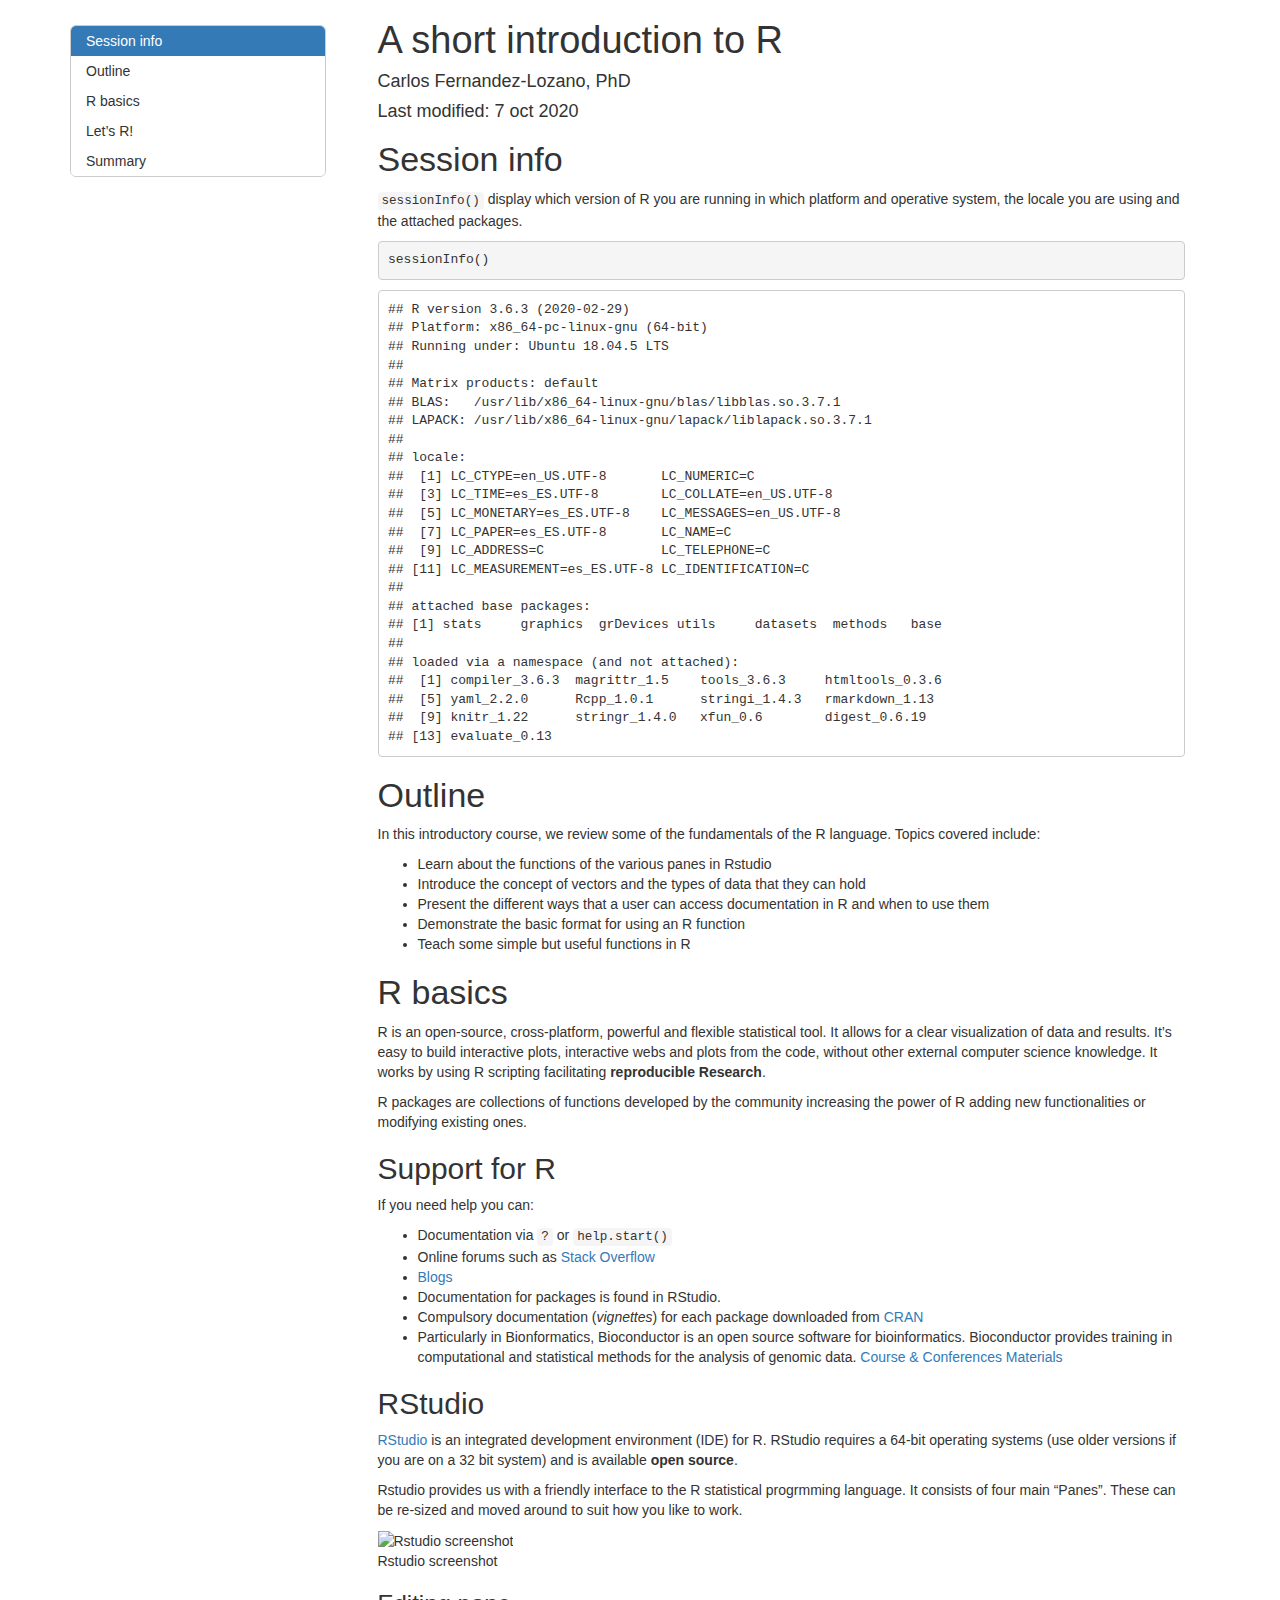
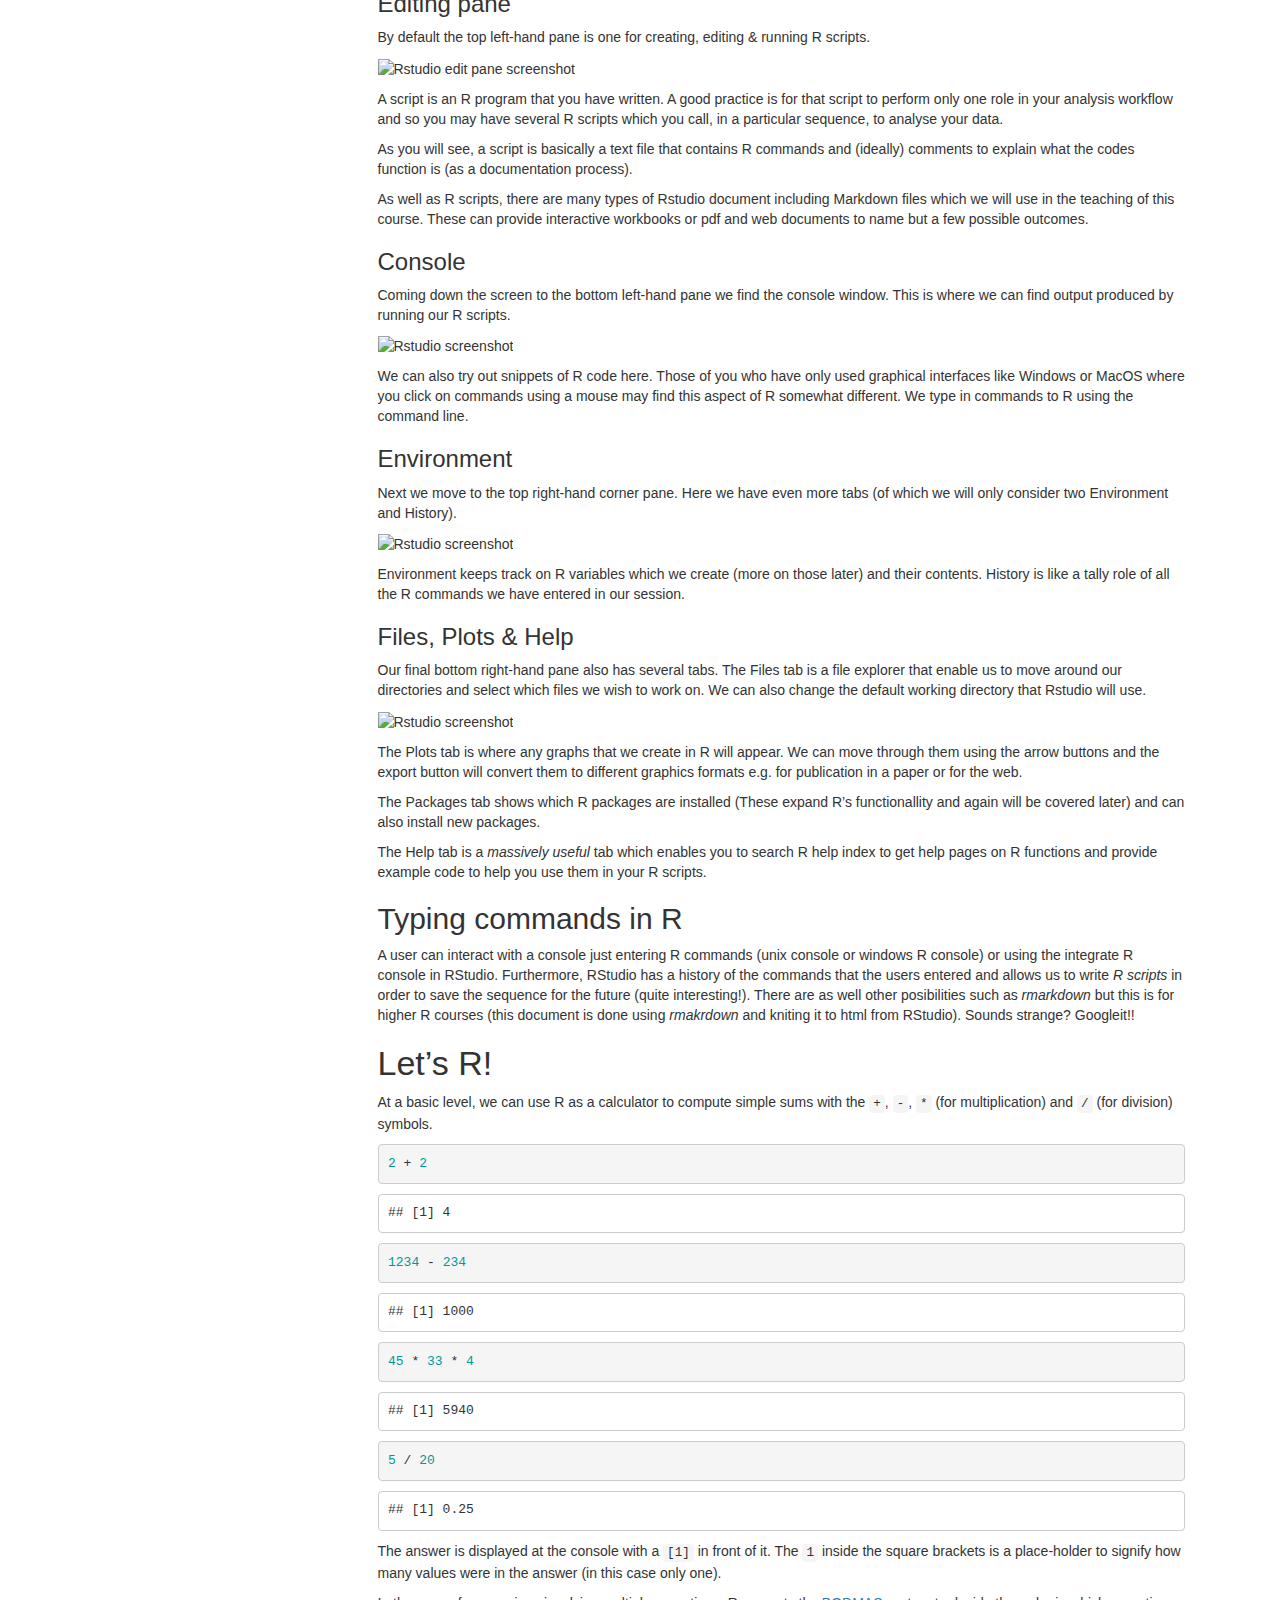
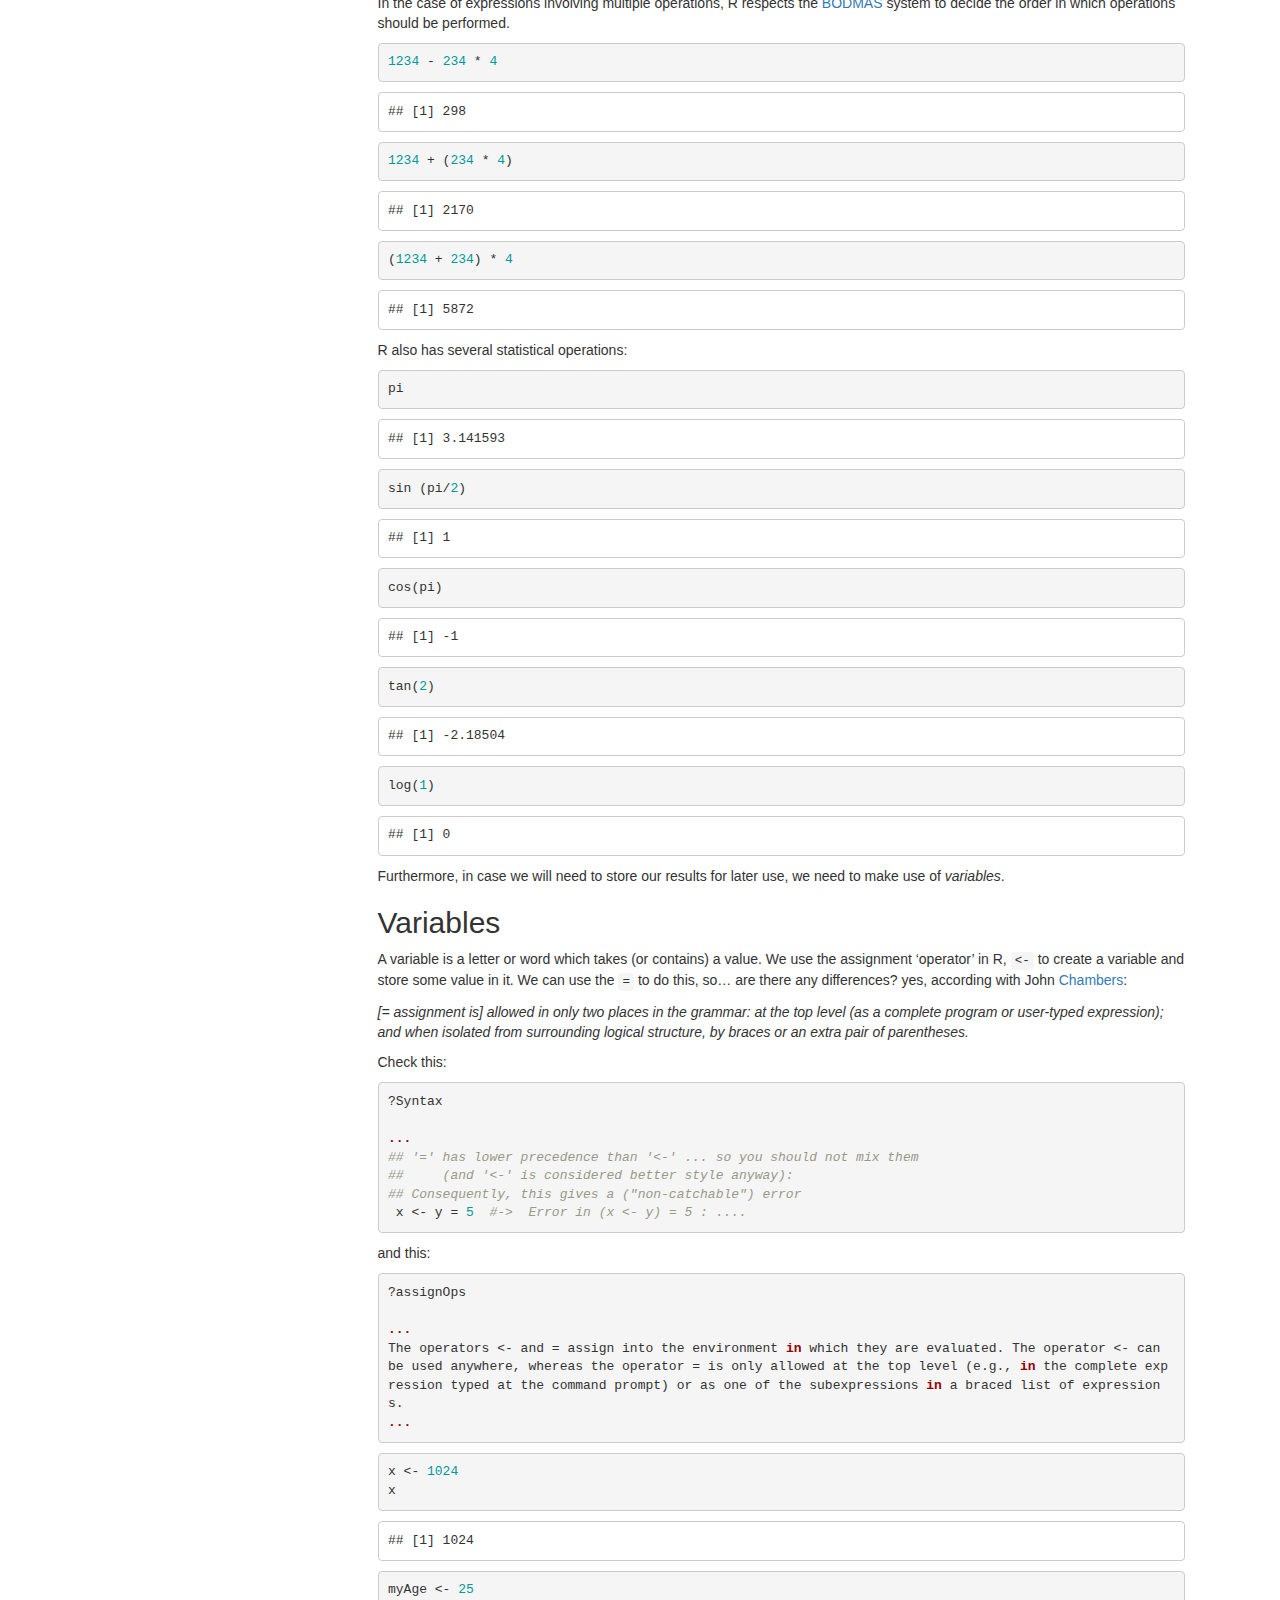
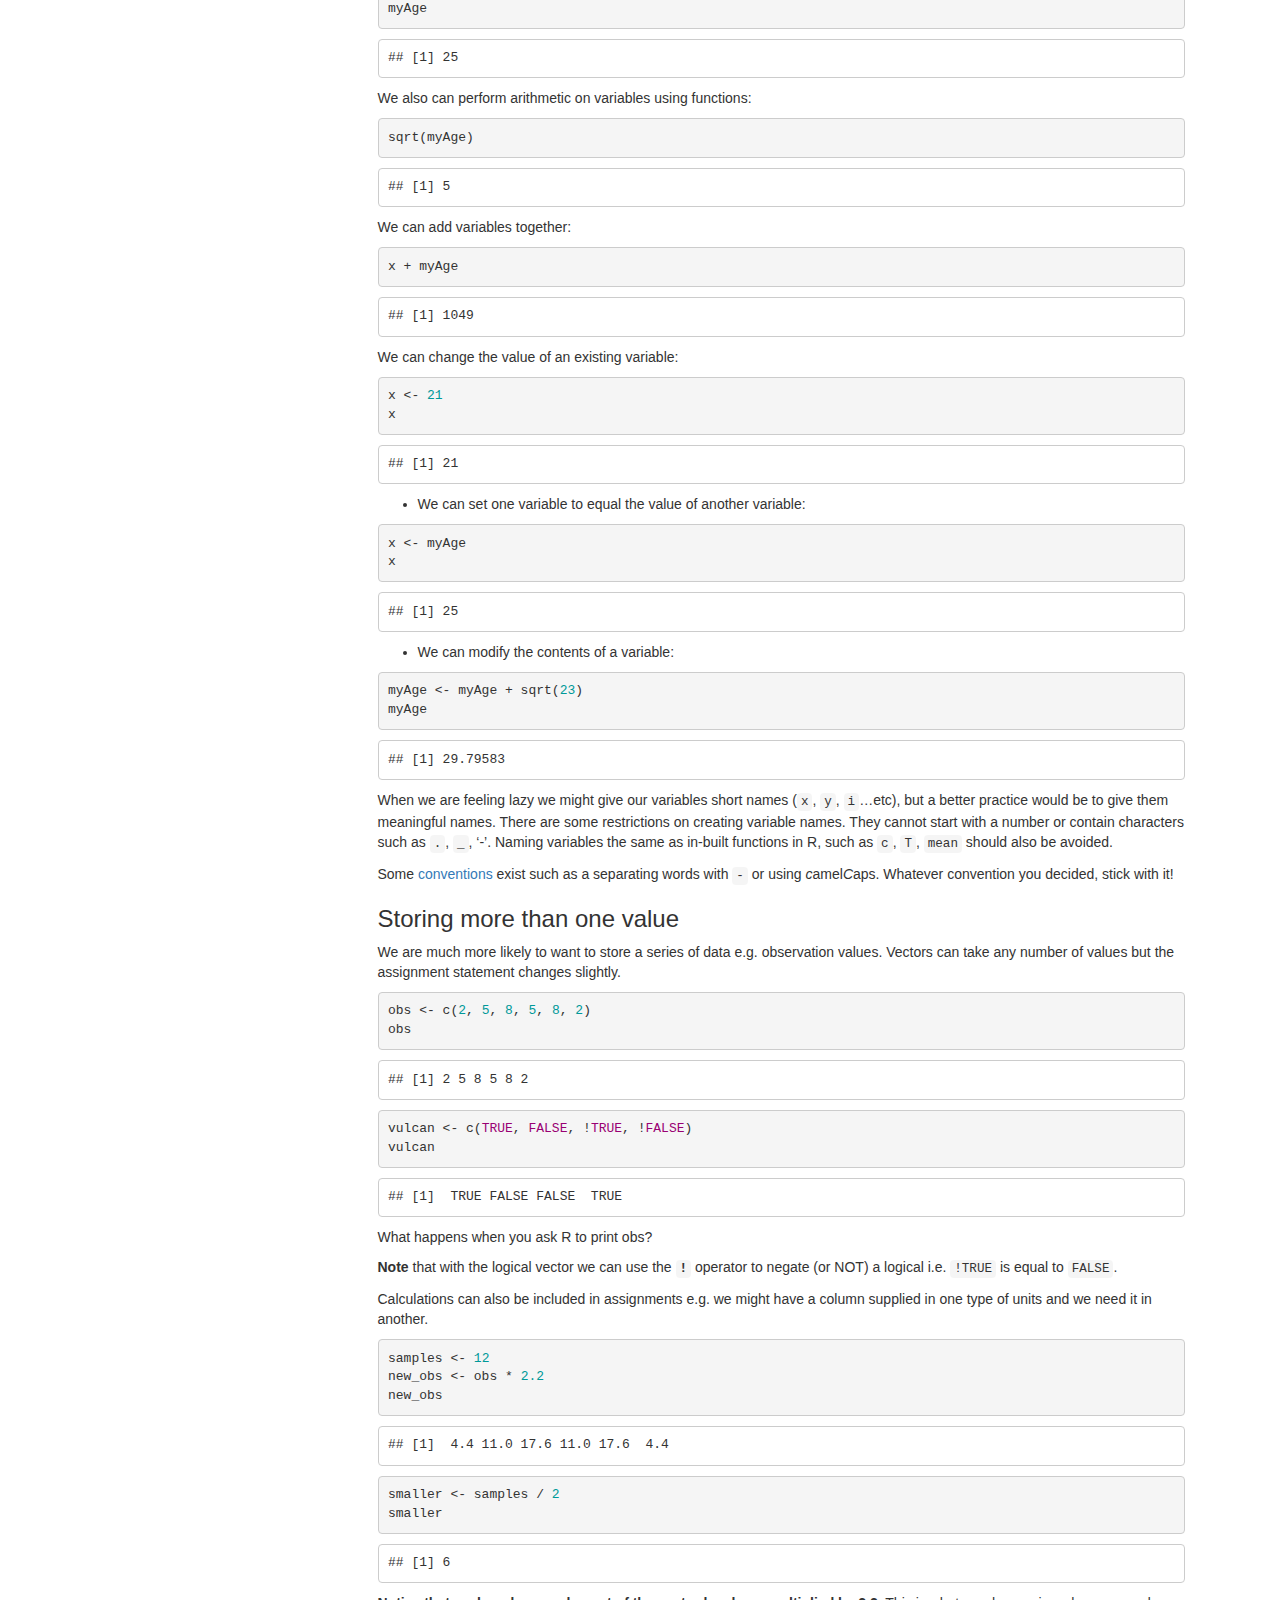
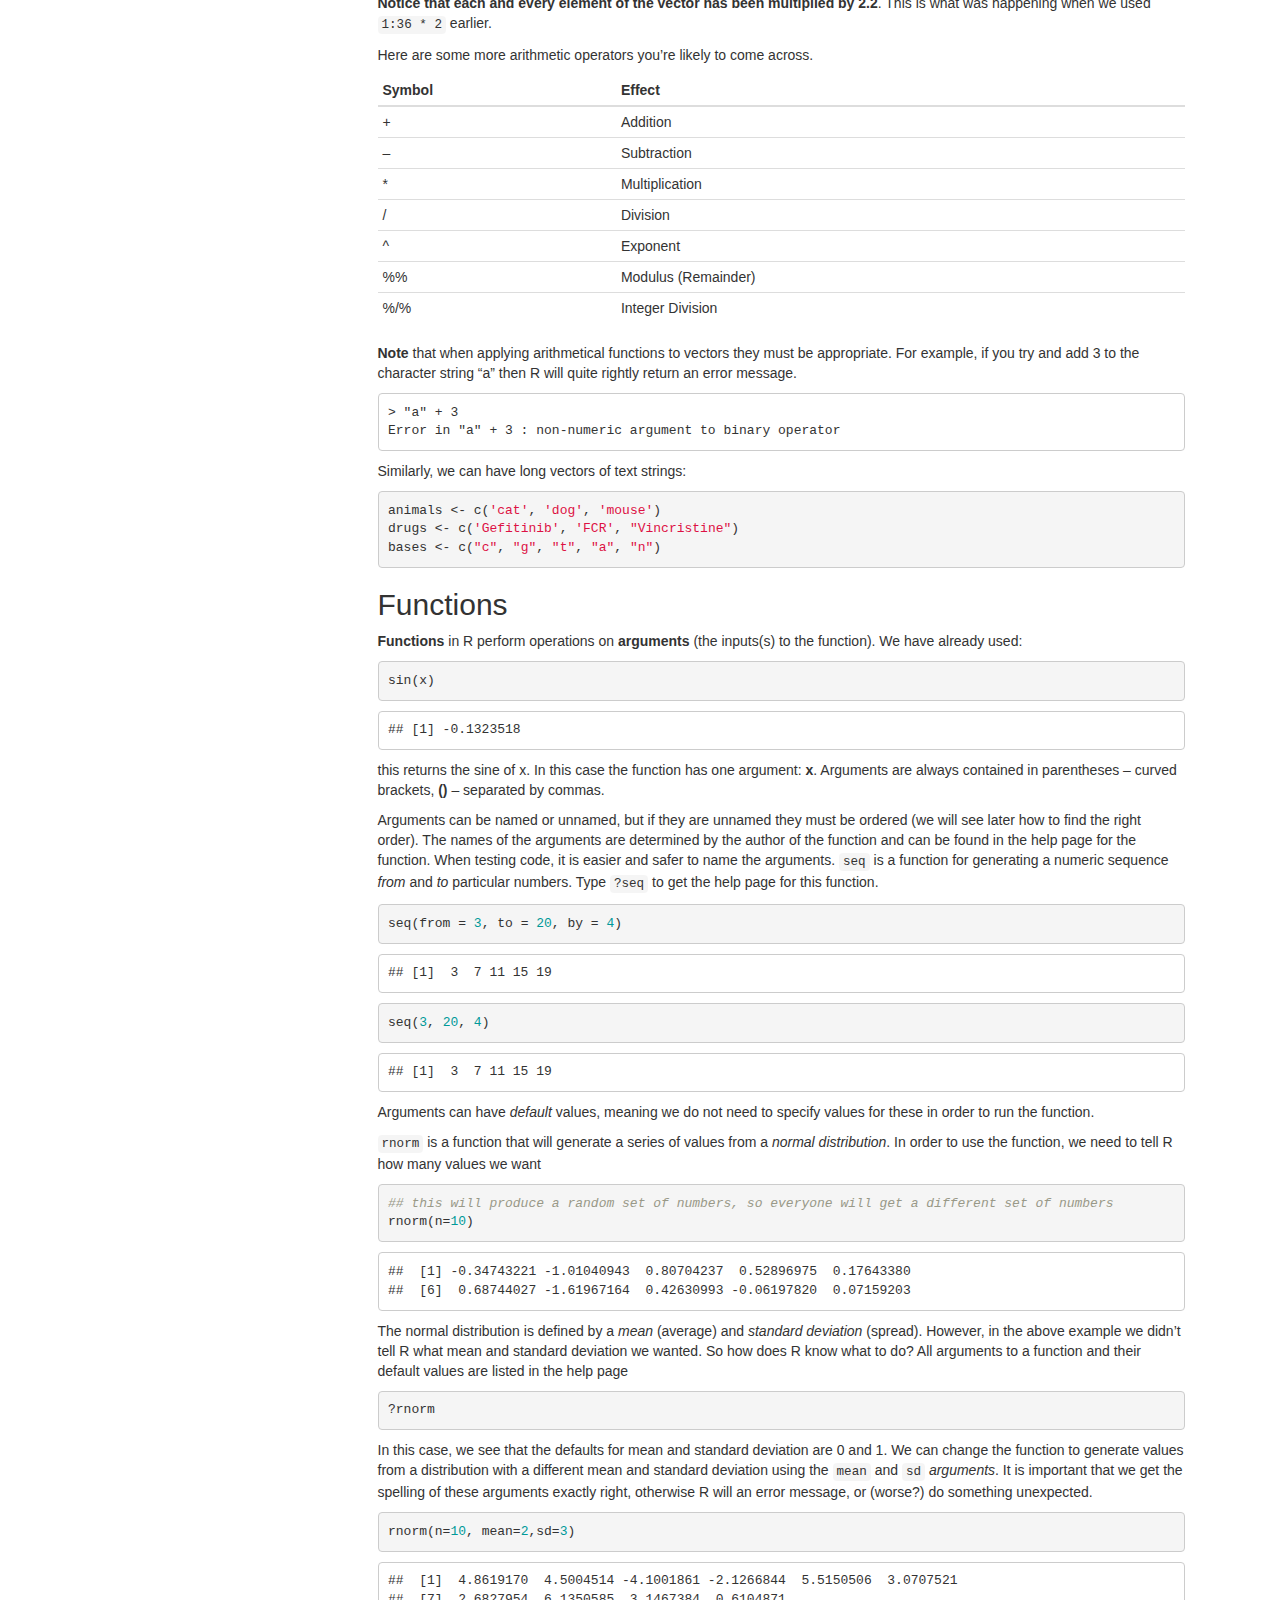
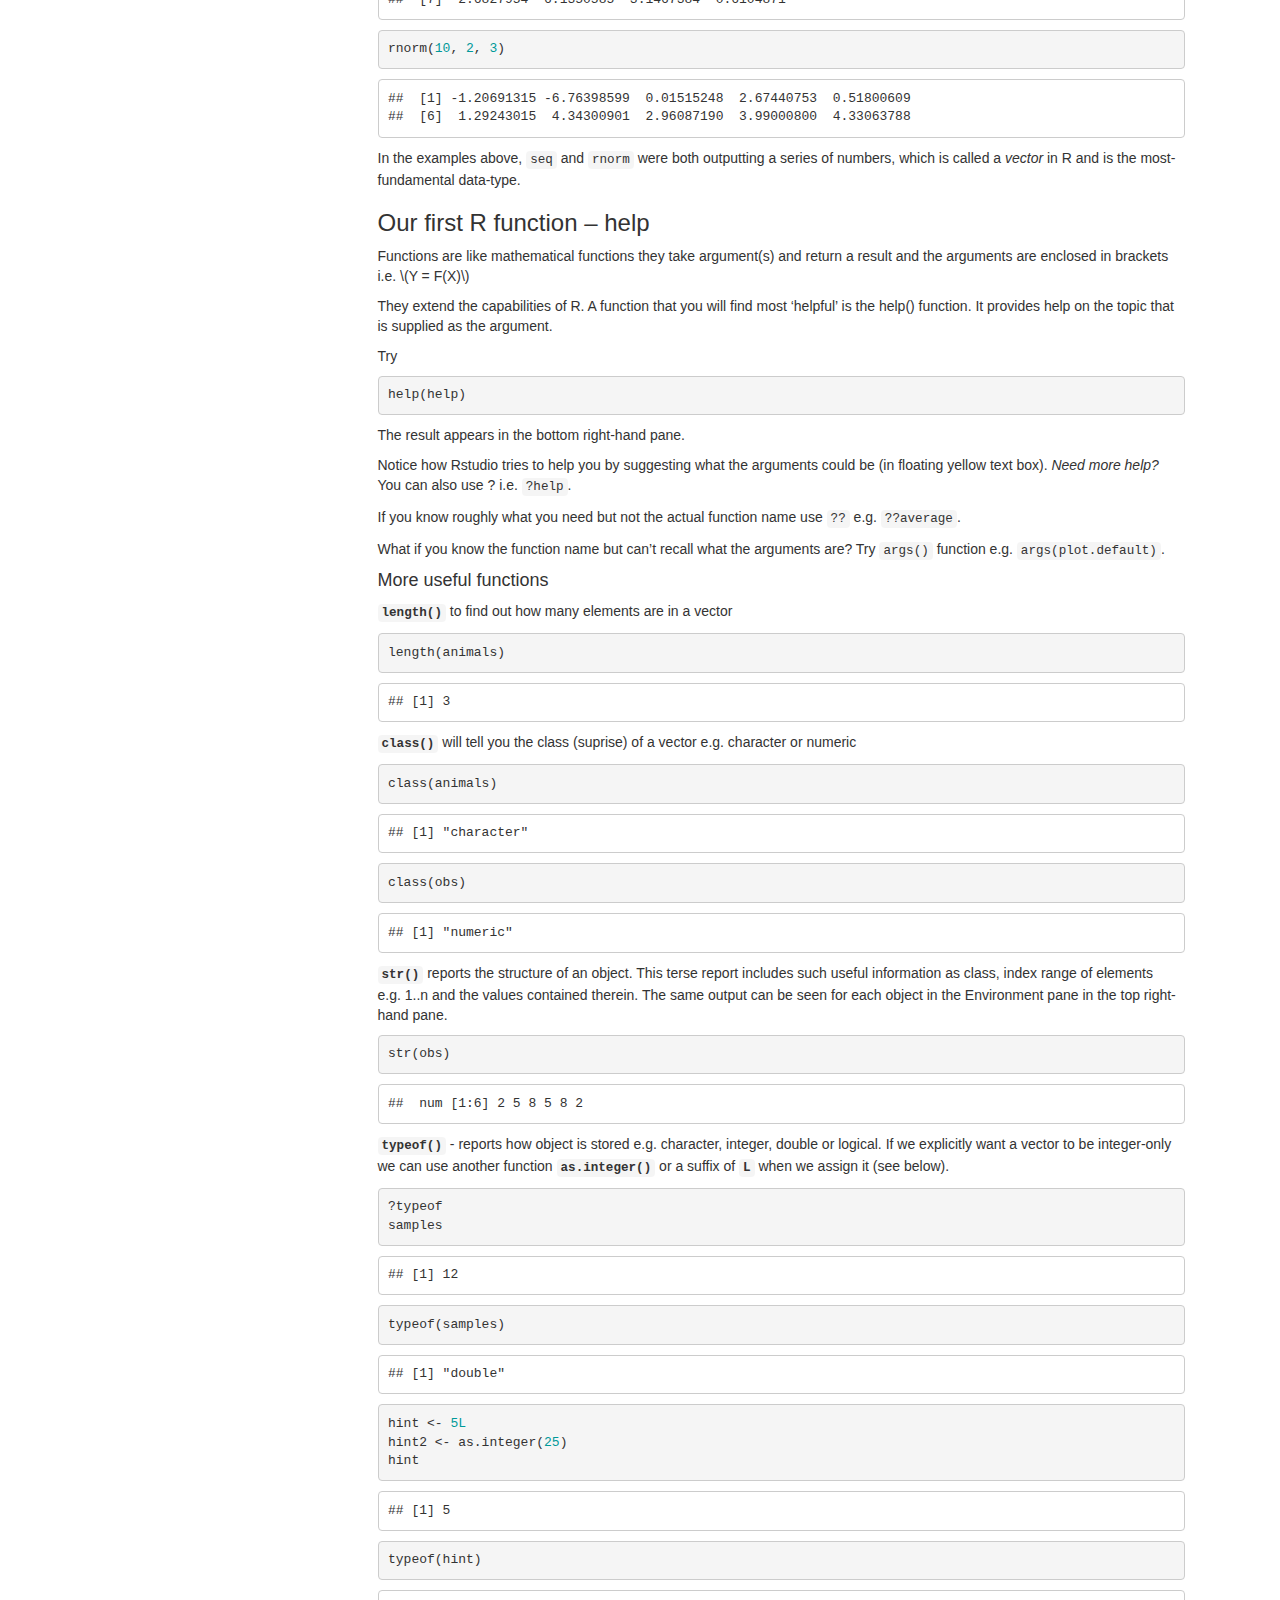
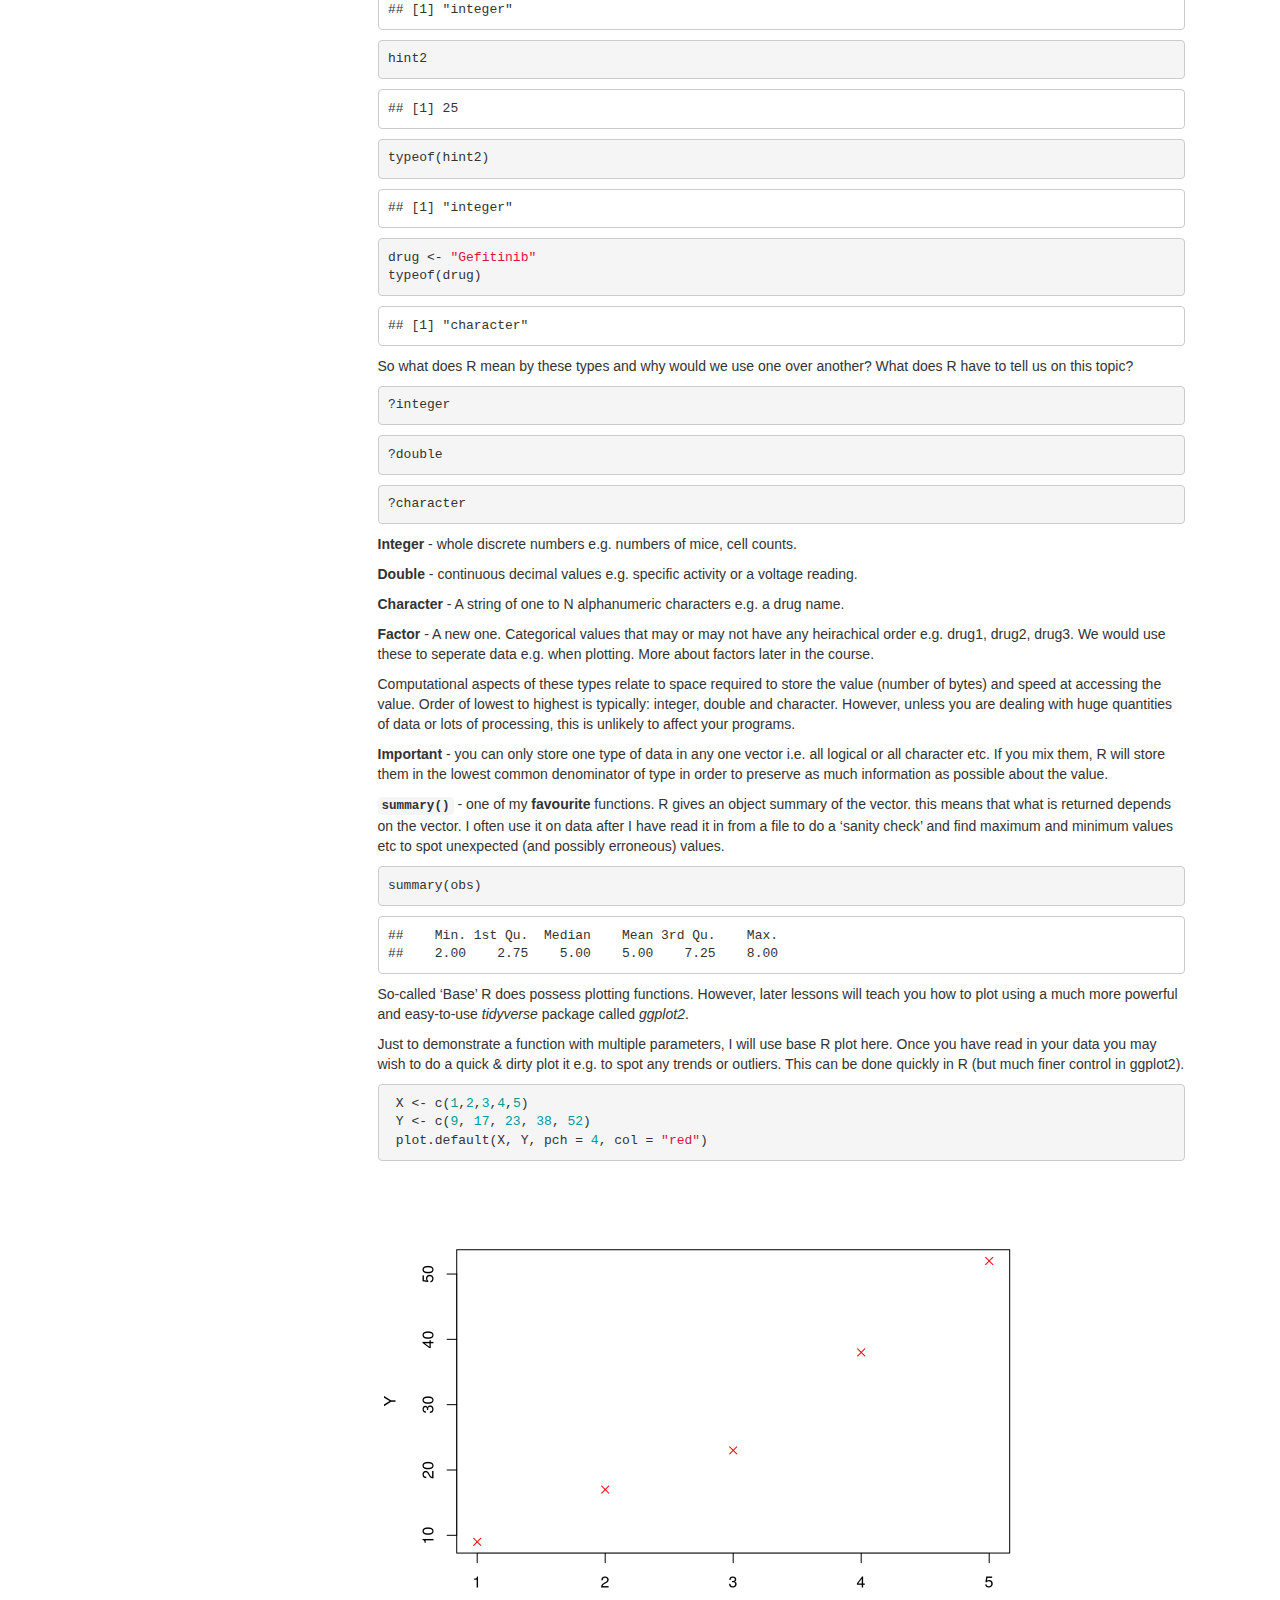
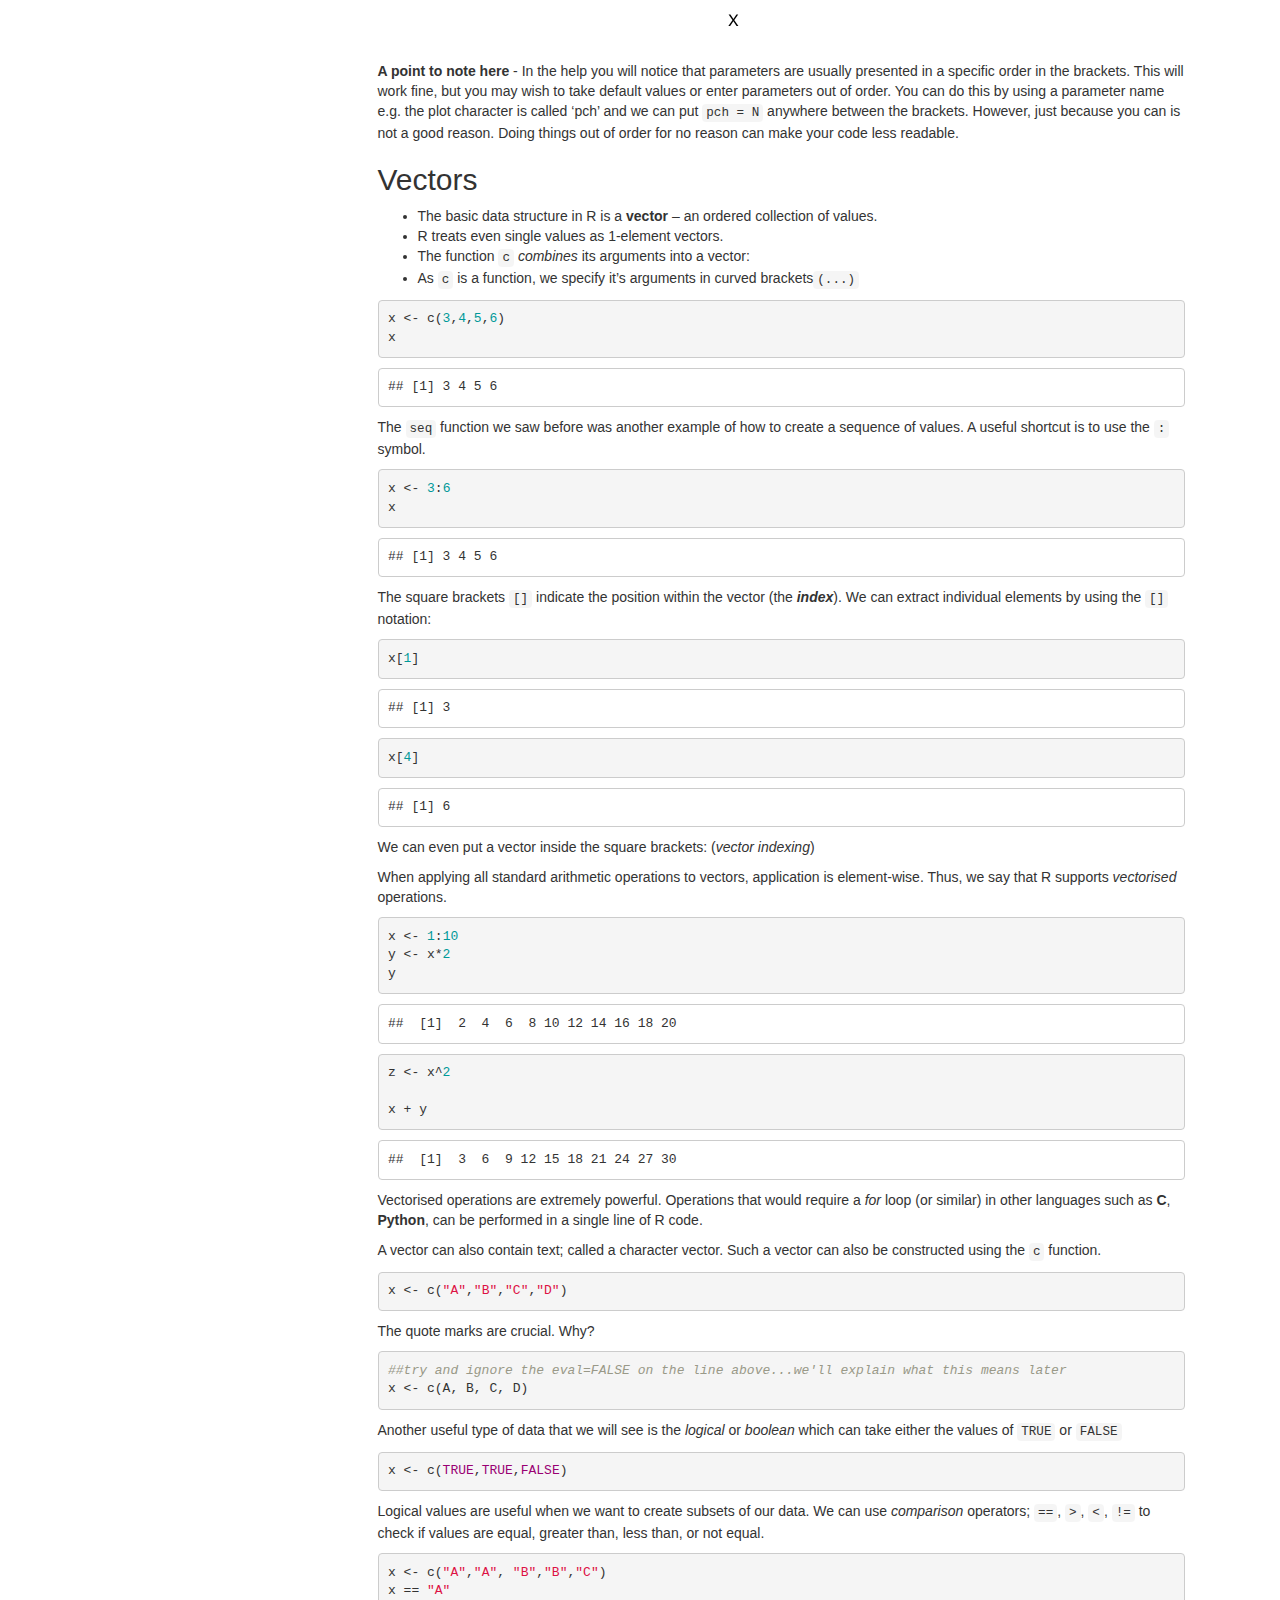
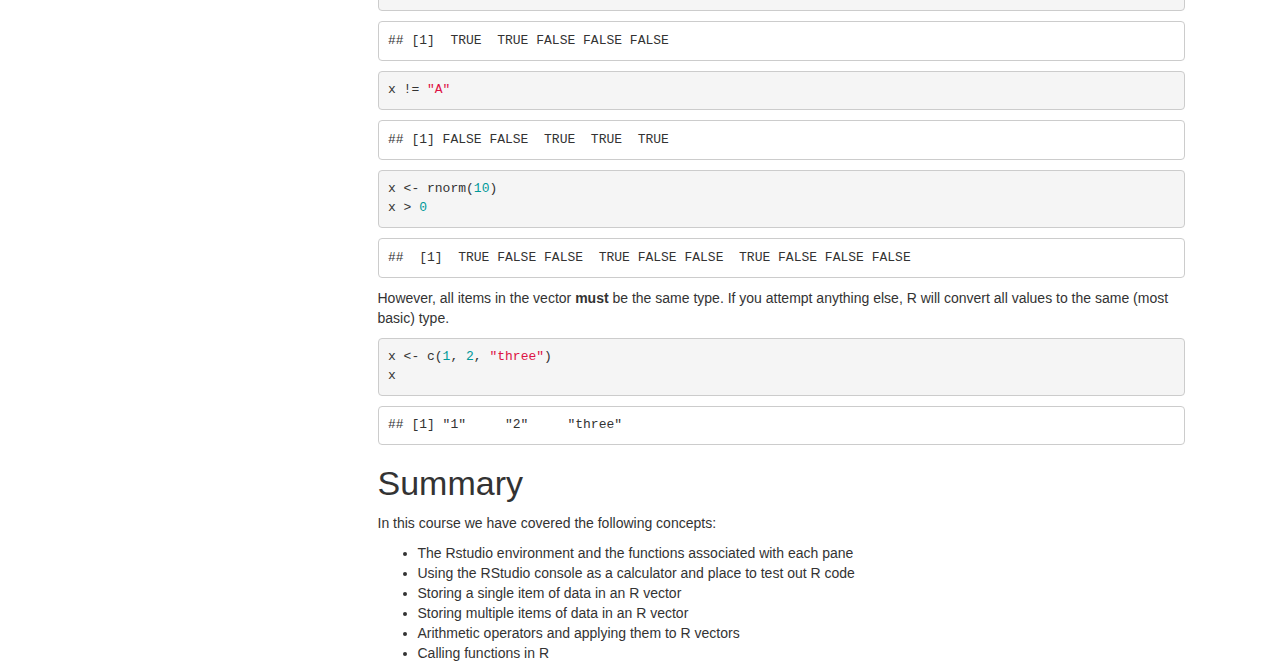
==== introduction-to-r.html @ 9d63bcaa "added images" ====
<!DOCTYPE html>

<html xmlns="http://www.w3.org/1999/xhtml">

<head>

<meta charset="utf-8" />
<meta http-equiv="Content-Type" content="text/html; charset=utf-8" />
<meta name="generator" content="pandoc" />


<meta name="author" content="Carlos Fernandez-Lozano, PhD" />


<title>A short introduction to R</title>

<script src="[data-uri]"></script>
<meta name="viewport" content="width=device-width, initial-scale=1" />
<link href="data:text/css;charset=utf-8,html%7Bfont%2Dfamily%3Asans%2Dserif%3B%2Dwebkit%2Dtext%2Dsize%2Dadjust%3A100%25%3B%2Dms%2Dtext%2Dsize%2Dadjust%3A100%25%7Dbody%7Bmargin%3A0%7Darticle%2Caside%2Cdetails%2Cfigcaption%2Cfigure%2Cfooter%2Cheader%2Chgroup%2Cmain%2Cmenu%2Cnav%2Csection%2Csummary%7Bdisplay%3Ablock%7Daudio%2Ccanvas%2Cprogress%2Cvideo%7Bdisplay%3Ainline%2Dblock%3Bvertical%2Dalign%3Abaseline%7Daudio%3Anot%28%5Bcontrols%5D%29%7Bdisplay%3Anone%3Bheight%3A0%7D%5Bhidden%5D%2Ctemplate%7Bdisplay%3Anone%7Da%7Bbackground%2Dcolor%3Atransparent%7Da%3Aactive%2Ca%3Ahover%7Boutline%3A0%7Dabbr%5Btitle%5D%7Bborder%2Dbottom%3A1px%20dotted%7Db%2Cstrong%7Bfont%2Dweight%3A700%7Ddfn%7Bfont%2Dstyle%3Aitalic%7Dh1%7Bmargin%3A%2E67em%200%3Bfont%2Dsize%3A2em%7Dmark%7Bcolor%3A%23000%3Bbackground%3A%23ff0%7Dsmall%7Bfont%2Dsize%3A80%25%7Dsub%2Csup%7Bposition%3Arelative%3Bfont%2Dsize%3A75%25%3Bline%2Dheight%3A0%3Bvertical%2Dalign%3Abaseline%7Dsup%7Btop%3A%2D%2E5em%7Dsub%7Bbottom%3A%2D%2E25em%7Dimg%7Bborder%3A0%7Dsvg%3Anot%28%3Aroot%29%7Boverflow%3Ahidden%7Dfigure%7Bmargin%3A1em%2040px%7Dhr%7Bheight%3A0%3B%2Dwebkit%2Dbox%2Dsizing%3Acontent%2Dbox%3B%2Dmoz%2Dbox%2Dsizing%3Acontent%2Dbox%3Bbox%2Dsizing%3Acontent%2Dbox%7Dpre%7Boverflow%3Aauto%7Dcode%2Ckbd%2Cpre%2Csamp%7Bfont%2Dfamily%3Amonospace%2Cmonospace%3Bfont%2Dsize%3A1em%7Dbutton%2Cinput%2Coptgroup%2Cselect%2Ctextarea%7Bmargin%3A0%3Bfont%3Ainherit%3Bcolor%3Ainherit%7Dbutton%7Boverflow%3Avisible%7Dbutton%2Cselect%7Btext%2Dtransform%3Anone%7Dbutton%2Chtml%20input%5Btype%3Dbutton%5D%2Cinput%5Btype%3Dreset%5D%2Cinput%5Btype%3Dsubmit%5D%7B%2Dwebkit%2Dappearance%3Abutton%3Bcursor%3Apointer%7Dbutton%5Bdisabled%5D%2Chtml%20input%5Bdisabled%5D%7Bcursor%3Adefault%7Dbutton%3A%3A%2Dmoz%2Dfocus%2Dinner%2Cinput%3A%3A%2Dmoz%2Dfocus%2Dinner%7Bpadding%3A0%3Bborder%3A0%7Dinput%7Bline%2Dheight%3Anormal%7Dinput%5Btype%3Dcheckbox%5D%2Cinput%5Btype%3Dradio%5D%7B%2Dwebkit%2Dbox%2Dsizing%3Aborder%2Dbox%3B%2Dmoz%2Dbox%2Dsizing%3Aborder%2Dbox%3Bbox%2Dsizing%3Aborder%2Dbox%3Bpadding%3A0%7Dinput%5Btype%3Dnumber%5D%3A%3A%2Dwebkit%2Dinner%2Dspin%2Dbutton%2Cinput%5Btype%3Dnumber%5D%3A%3A%2Dwebkit%2Douter%2Dspin%2Dbutton%7Bheight%3Aauto%7Dinput%5Btype%3Dsearch%5D%7B%2Dwebkit%2Dbox%2Dsizing%3Acontent%2Dbox%3B%2Dmoz%2Dbox%2Dsizing%3Acontent%2Dbox%3Bbox%2Dsizing%3Acontent%2Dbox%3B%2Dwebkit%2Dappearance%3Atextfield%7Dinput%5Btype%3Dsearch%5D%3A%3A%2Dwebkit%2Dsearch%2Dcancel%2Dbutton%2Cinput%5Btype%3Dsearch%5D%3A%3A%2Dwebkit%2Dsearch%2Ddecoration%7B%2Dwebkit%2Dappearance%3Anone%7Dfieldset%7Bpadding%3A%2E35em%20%2E625em%20%2E75em%3Bmargin%3A0%202px%3Bborder%3A1px%20solid%20silver%7Dlegend%7Bpadding%3A0%3Bborder%3A0%7Dtextarea%7Boverflow%3Aauto%7Doptgroup%7Bfont%2Dweight%3A700%7Dtable%7Bborder%2Dspacing%3A0%3Bborder%2Dcollapse%3Acollapse%7Dtd%2Cth%7Bpadding%3A0%7D%40media%20print%7B%2A%2C%3Aafter%2C%3Abefore%7Bcolor%3A%23000%21important%3Btext%2Dshadow%3Anone%21important%3Bbackground%3A0%200%21important%3B%2Dwebkit%2Dbox%2Dshadow%3Anone%21important%3Bbox%2Dshadow%3Anone%21important%7Da%2Ca%3Avisited%7Btext%2Ddecoration%3Aunderline%7Da%5Bhref%5D%3Aafter%7Bcontent%3A%22%20%28%22%20attr%28href%29%20%22%29%22%7Dabbr%5Btitle%5D%3Aafter%7Bcontent%3A%22%20%28%22%20attr%28title%29%20%22%29%22%7Da%5Bhref%5E%3D%22javascript%3A%22%5D%3Aafter%2Ca%5Bhref%5E%3D%22%23%22%5D%3Aafter%7Bcontent%3A%22%22%7Dblockquote%2Cpre%7Bborder%3A1px%20solid%20%23999%3Bpage%2Dbreak%2Dinside%3Aavoid%7Dthead%7Bdisplay%3Atable%2Dheader%2Dgroup%7Dimg%2Ctr%7Bpage%2Dbreak%2Dinside%3Aavoid%7Dimg%7Bmax%2Dwidth%3A100%25%21important%7Dh2%2Ch3%2Cp%7Borphans%3A3%3Bwidows%3A3%7Dh2%2Ch3%7Bpage%2Dbreak%2Dafter%3Aavoid%7D%2Enavbar%7Bdisplay%3Anone%7D%2Ebtn%3E%2Ecaret%2C%2Edropup%3E%2Ebtn%3E%2Ecaret%7Bborder%2Dtop%2Dcolor%3A%23000%21important%7D%2Elabel%7Bborder%3A1px%20solid%20%23000%7D%2Etable%7Bborder%2Dcollapse%3Acollapse%21important%7D%2Etable%20td%2C%2Etable%20th%7Bbackground%2Dcolor%3A%23fff%21important%7D%2Etable%2Dbordered%20td%2C%2Etable%2Dbordered%20th%7Bborder%3A1px%20solid%20%23ddd%21important%7D%7D%40font%2Dface%7Bfont%2Dfamily%3A%27Glyphicons%20Halflings%27%3Bsrc%3Aurl%28data%3Aapplication%2Fvnd%2Ems%2Dfontobject%3Bbase64%2Cn04AAEFNAAACAAIABAAAAAAABQAAAAAAAAABAJABAAAEAExQAAAAAAAAAAIAAAAAAAAAAAEAAAAAAAAAJxJ%[base64]%2FSEdmjKHUbyow8ATBE40IvWA3vTu8LiABDQ%2BpexwUMcm1SMnNryctQSiI1K5ZnbOlXKmnVV5YvRe6RnNMFNCOs1KNVpn6yZhCJkRtVRNzEufeIq7HgSrcx4S8h%2Fv4vnrrKc6oCNxmSk2uKlZQHBii6iKFoH0746ThvkO1kJHlxjrkxs%2BLWORaDQBEtiYJIR5IB9Bi1UyL4Rmr0BNigNkMzlKQmnofBHviqVzUxwdMb3NdCn69hy%2BpRYVKGVS%2F1tnsqv4LL7wCCPZZAZPT4aCShHjHJVNuXbmMrY5LeQaGnvAkXlVrJgKRAUdFjrWEah9XebPeQMj7KS7DIBAFt8ycgC5PLGUOHSE3ErGZCiViNLL5ZARfywnCoZaKQCu6NuFX42AEeKtKUGnr%2FCm2Cy8tpFhBPMW5Fxi4Qm4TkDWh4IWFDClhU2hRWosUWqcKLlgyXB%2BlSHaWaHiWlBAR8SeSgSPCQxdVQgzUixWKSTrIQEbU94viDctkvX%2BVSjJuUmV8L4CXShI11esnp0pjWNZIyxKHS4wVQ2ime1P4RnhvGw0aDN1OLAXGERsB7buFpFGGBAre4QEQR0HOIO5oYH305G%2BKspT%2FFupEGGafCCwxSe6ZUa%2B073rXHnNdVXE6eWvibUS27XtRzkH838mYLMBmYysZTM0EM3A1fbpCBYFccN1B%2FEnCYu%2FTgCGmr7bMh8GfYL%2BBfcLvB0gRagC09w9elfldaIy%2FhNCBLRgBgtCC7jAF63wLSMAfbfAlEggYU0bUA7ACCJmTDpEmJtI78w4%2FBO7dN7JR7J7ZvbYaUbaILSQsRBiF3HGk5fEg6p9unwLvn98r%2BvnsV%2B372uf1xBLq4qU%2F45fTuqaAP%2BpssmCCCTF0mhEow8ZXZOS8D7Q85JsxZ%2BAzok7B7O%2Ff6J8AzYBySZQB%2FQHYUSA%2BEeQhEWiS6AIQzgcsDiER4MjgMBAWDV4AgQ3g1eBgIdweCQmCjJEMkJ%2BPKRWyFHHmg1Wi%2F6xzUgA0LREoKJChwnQa9B%2B5RQZRB3IlBlkAnxyQNaANwHMowzlYSMCBgnbpzvqpl0iTJNCQidDI9ZrSYNIRBhHtUa5YHMHxyGEik9hDE0AKj72AbTCaxtHPUaKZdAZSnQTyjGqGLsmBStCejApUhg4uBMU6mATujEl%2BKdDPbI6Ag4vLr%2BhjY6lbjBeoLKnZl0UZgRX8gTySOeynZVz1wOq7e1hFGYIq%2BMhrGxDLak0PrwYzSXtcuyhXEhwOYofiW%2BEcI%2Fjw8P6IY6ed%2BetAbuqKp5QIapT77LnAe505lMuqL79a0ut4rWexzFttsOsLDy7zvtQzcq3U1qabe7tB0wHWVXji%2BzDbo8x8HyIRUbXnwUcklFv51fvTymiV%2BMXLSmGH9d9%2BaXpD5X6lao41anWGig7IwIdnoBY2ht%2FpO9mClLo4NdXHAsefqWUKlXJkbqPOFhMoR4aiA1BXqhRNbB2Xwi%2B7u%2FjpAoOpKJ0UX24EsrzMfHXViakCNcKjBxuQX8BO0ZqjJ3xXzf%2B61t2VXOSgJ8xu65QKgtN6FibPmPYsXbJRHHqbgATcSZxBqGiDiU4NNNsYBsKD0MIP%2FOfKnlk%2FLkaid%[base64]%2FgFtuW0wR4cgd%2BZKesSV7QkNE2kw6AV4hoIuC02LGmTomyf8PiO6CZzOTLTPQ%2BHW06H%2Btx%2BbQ8LmDYg1pTFrp2oJXgkZTyeRJZM0C8aE2LpFrNVDuhARsN543%2FFV6klQ6Tv1OoZGXLv0igKrl%2FCmJxRmX7JJbJ998VSIPQRyDBICzl4JJlYHbdql30NvYcOuZ7a10uWRrgoieOdgIm4rlq6vNOQBuqESLbXG5lzdJGHw2m0sDYmODXbYGTfSTGRKpssTO95fothJCjUGQgEL4yKoGAF%2F0SrpUDNn8CBgBcSDQByAeNkCXp4S4Ro2Xh4OeaGRgR66PVOsU8bc6TR5%[base64]%2F1SgRCJ1dk4UdBT7OoyuNgLs0oCd8RnrEIb6QdMxT2QjD4zMrJkfgx5aDMcA4orsTtKCqWb%2FVeyceqa5OGSmB28YwH4rFbkQaLoUN8OQQYnD3w2eXpI4ScQfbCUZiJ4yMOIKLyyTc7BQ4uXUw6Ee6%2FxM%2B4Y67ngNBknxIPwuppgIhFcwJyr6EIj%2BLzNj%2FmfR2vhhRlx0BILZoAYruF0caWQ7YxO66UmeguDREAFHYuC7HJviRgVO6ruJH59h%2FC%2FPkgSle8xNzZJULLWq9JMDTE2fjGE146a1Us6PZDGYle6ldWRqn%2FpdpgHKNGrGIdkRK%2BKPETT9nKT6kLyDI8xd9A1FgWmXWRAIHwZ37WyZHOVyCadJEmMVz0MadMjDrPho%2BEIochkVC2xgGiwwsQ6DMv2P7UXqT4x7CdcYGId2BJQQa85EQKmCmwcRejQ9Bm4oATENFPkxPXILHpMPUyWTI5rjNOsIlmEeMbcOCEqInpXACYQ9DDxmFo9vcmsDblcMtg4tqBerNngkIKaFJmrQAPnq1dEzsMXcwjcHdfdCibcAxxA%2Bq%2Fj9m3LM%2FO7WJka4tSidVCjsvo2lQ%2F2ewyoYyXwAYyr2PlRoR5MpgVmSUIrM3PQxXPbgjBOaDQFIyFMJvx3Pc5RSYj12ySVF9fwFPQu2e2KWVoL9q3Ayv3IzpGHUdvdPdrNUdicjsTQ2ISy7QU3DrEytIjvbzJnAkmANXjAFERA0MUoPF3%2F5KFmW14bBNOhwircYgMqoDpUMcDtCmBE82QM2YtdjVLB4kBuKho%2FbcwQdeboqfQartuU3CsCf%2BcXkgYAqp%2F0Ee3RorAZt0AvvOCSI4JICIlGlsV0bsSid%2FNIEALAAzb6HAgyWHBps6xAOwkJIGcB82CxRQq4sJf3FzA70A%2BTRqcqjEMETCoez3mkPcpnoALs0ugJY8kQwrC%[base64]%2FWDHA60cYFaI%2FPjpzquUqdaYGcIq%2BmLez3WLFFCtNBN2QJcrlcoELgiPku5R5dSlJFaCEqEZle1AQzAKC%2B1SotMcBNyQUFuRHRF6OlimSBgjZeTBCwLyc6A%2BP%2FoFRchXTz5ADknYJHxzrJ5pGuIKRQISU6WyKTBBjD8WozmVYWIsto1AS5rxzKlvJu4E%2FvwOiKxRtCWsDM%2BeTHUrmwrCK5BIfMzGkD%2B0Fk5LzBs0jMYXktNDblB06LMNJ09U8pzSLmo14MS0OMjcdrZ31pyQqxJJpRImlSvfYAK8inkYU52QY2FPEVsjoWewpwhRp5yAuNpkqhdb7ku9Seefl2D0B8SMTFD90xi4CSOwwZy9IKkpMtI3FmFUg3%2FkFutpQGNc3pCR7gvC4sgwbupDu3DyEN%2BW6YGLNM21jpB49irxy9BSlHrVDlnihGKHwPrbVFtc%2Bh1rVQKZduxIyojccZIIcOCmhEnC7UkY68WXKQgLi2JCDQkQWJRQuk60hZp0D3rtCTINSeY9Ej2kIKYfGxwOs4j9qMM7fYZiipzgcf7TamnehqdhsiMiCawXnz4xAbyCkLAx5EGbo3Ax1u3dUIKnTxIaxwQTHehPl3V491H0%2BbC5zgpGz7Io%2BmjdhKlPJ01EeMpM7UsRJMi1nGjmJg35i6bQBAAxjO%2FENJubU2mg3ONySEoWklCwdABETcs7ck3jgiuU9pcKKpbgn%2B3YlzV1FzIkB6pmEDOSSyDfPPlQskznctFji0kpgZjW5RZe6x9kYT4KJcXg0bNiCyif%2BpZACCyRMmYsfiKmN9tSO65F0R2OO6ytlEhY5Sj6uRKfFxw0ijJaAx%2Fk3QgnAFSq27%2F2i4GEBA%2BUvTJKK%2F9eISNvG46Em5RZfjTYLdeD8kdXHyrwId%2FDQZUaMCY4gGbke2C8vfjgV%2FY9kkRQOJIn%2FxM9INZSpiBnqX0Q9GlQPpPKAyO5y%2BW5NMPSRdBCUlmuxl40ZfMCnf2Cp044uI9WLFtCi4YVxKjuRCOBWIb4XbIsGdbo4qtMQnNOQz4XDSui7W%2FN6l54qOynCqD3DpWQ%2BmpD7C40D8BZEWGJX3tlAaZBMj1yjvDYKwCJBa201u6nBKE5UE%2B7QSEhCwrXfbRZylAaAkplhBWX50dumrElePyNMRYUrC99UmcSSNgImhFhDI4BXjMtiqkgizUGCrZ8iwFxU6fQ8GEHCFdLewwxYWxgScAYMdMLmcZR6b7rZl95eQVDGVoUKcRMM1ixXQtXNkBETZkVVPg8LoSrdetHzkuM7DjZRHP02tCxA1fmkXKF3VzfN1pc1cv%2F8lbTIkkYpqKM9VOhp65ktYk%2BQ46myFWBapDfyWUCnsnI00QTBQmuFjMZTcd0V2NQ768Fhpby04k2IzNR1wKabuGJqYWwSly6ocMFGTeeI%2BejsWDYgEvr66QgqdcIbFYDNgsm0x9UHY6SCd5%2B7tpsLpKdvhahIDyYmEJQCqMqtCF6UlrE5GXRmbu%[base64]%2FiOmsLtHSWNUWEGk9hScMPShasUA1AcHOtRZlqMeQ0OzYS9vQvYUjOLrzP07BUAFikcJNMi7gIxEw4pL1G54TcmmmoAQ5s7TGWErJZ2Io4yQ0ljRYhL8H5e62oDtLF8aDpnIvZ5R3GWJyAugdiiJW9hQAVTsnCBHhwu7rkBlBX6r3b7ejEY0k5GGeyKv66v%2B6dg7mcJTrWHbtMywbedYqCQ0FPwoytmSWsL8WTtChZCKKzEF7vP6De4x2BJkkniMgSdWhbeBSLtJZR9CTHetK1xb34AYIJ37OegYIoPVbXgJ%2FqDQK%2BbfCtxQRVKQu77WzOoM6SGL7MaZwCGJVk46aImai9fmam%2BWpHG%2B0BtQPWUgZ7RIAlPq6lkECUhZQ2gqWkMYKcYMYaIc4gYCDFHYa2d1nzp3%2BJ1eCBay8IYZ0wQRKGAqvCuZ%2FUgbQPyllosq%2BXtfKIZOzmeJqRazpmmoP%2F76YfkjzV2NlXTDSBYB04SVlNQsFTbGPk1t%2FI4Jktu0XSgifO2ozFOiwd%2F0SssJDn0dn4xqk4GDTTKX73%2FwQyBLdqgJ%2BWx6AQaba3BA9CKEzjtQYIfAsiYamapq80LAamYjinlKXUkxdpIDk0puXUEYzSalfRibAeDAKpNiqQ0FTwoxuGYzRnisyTotdVTclis1LHRQCy%2FqqL8oUaQzWRxilq5Mi0IJGtMY02cGLD69vGjkj3p6pGePKI8bkBv5evq8SjjyU04vJR2cQXQwSJyoinDsUJHCQ50jrFTT7yRdbdYQMB3MYCb6uBzJ9ewhXYPAIZSXfeEQBZZ3GPN3Nbhh%2FwkvAJLXnQMdi5NYYZ5GHE400GS5rXkOZSQsdZgIbzRnF9ueLnsfQ47wHAsirITnTlkCcuWWIUhJSbpM3wWhXNHvt2xUsKKMpdBSbJnBMcihkoDqAd1Zml%2FR4yrzow1Q2A5G%2Bkzo%2FRhRxQS2lCSDRV8LlYLBOOoo1bF4jwJAwKMK1tWLHlu9i0j4Ig8qVm6wE1DxXwAwQwsaBWUg2pOOol2dHxyt6npwJEdLDDVYyRc2D0HbcbLUJQj8gPevQBUBOUHXPrsAPBERICpnYESeu2OHotpXQxRGlCCtLdIsu23MhZVEoJg8Qumj%2FUMMc34IBqTKLDTp76WzL%2FdMjCxK7MjhiGjeYAC%2Fkj%2FjY%2FRde7hpSM1xChrog6yZ7OWTuD56xBJnGFE%2BpT2ElSyCnJcwVzCjkqeNLfMEJqKW0G7OFIp0G%2B9mh50I9o8k1tpCY0xYqFNIALgIfc2me4n1bmJnRZ89oepgLPT0NTMLNZsvSCZAc3TXaNB07vail36%2FdBySis4m9%2FDR8izaLJW6bWCkVgm5T%2Bius3ZXq4xI%2BGnbveLbdRwF2mNtsrE0JjYc1AXknCOrLSu7Te%2Fr4dPYMCl5qtiHNTn%2BTPbh1jCBHH%2BdMJNhwNgs3nT%2BOhQoQ0vYif56BMG6WowAcHR3DjQolxLzyVekHj00PBAaW7IIAF1EF%2BuRIWyXjQMAs2chdpaKPNaB%2BkSezYt0%2BCA04sOg5vx8Fr7Ofa9sUv87h7SLAUFSzbetCCZ9pmyLt6l6%2FTzoA1%2FZBG9bIUVHLAbi%2FkdBFgYGyGwRQGBpkqCEg2ah9UD6EedEcEL3j4y0BQQCiExEnocA3SZboh%2Bepgd3YsOkHskZwPuQ5OoyA0fTA5AXrHcUOQF%2BzkJHIA7PwCDk1gGVmGUZSSoPhNf%2BTklauz98QofOlCIQ%2FtCD4dosHYPqtPCXB3agggQQIqQJsSkB%2Bqn0rkQ1toJjON%2FOtCIB9RYv3PqRA4C4U68ZMlZn6BdgEvi2ziU%2BTQ6NIw3ej%2BAtDwMGEZk7e2IjxUWKdAxyaw9OCwSmeADTPPleyk6UhGDNXQb%2B%2BW6Uk4q6F7%2Frg6WVTo82IoCxSIsFDrav4EPHphD3u4hR53WKVvYZUwNCCeM4PMBWzK%2BEfIthZOkuAwPo5C5jgoZgn6dUdvx5rIDmd58cXXdKNfw3l%2BwM2UjgrDJeQHhbD7HW2QDoZMCujgIUkk5Fg8VCsdyjOtnGRx8wgKRPZN5dR0zPUyfGZFVihbFRniXZFOZGKPnEQzU3AnD1KfR6weHW2XS6KbPJxUkOTZsAB9vTVp3Le1F8q5l%2BDMcLiIq78jxAImD2pGFw0VHfRatScGlK6SMu8leTmhUSMy8Uhdd6xBiH3Gdman4tjQGLboJfqz6fL2WKHTmrfsKZRYX6BTDjDldKMosaSTLdQS7oDisJNqAUhw1PfTlnacCO8vl8706Km1FROgLDmudzxg%2BEWTiArtHgLsRrAXYWdB0NmToNCJdKm0KWycZQqb%2BMw76Qy29iQ5up%2FX7oyw8QZ75kP5F6iJAJz6KCmqxz8fEa%2FxnsMYcIO%2FvEkGRuMckhr4rIeLrKaXnmIzlNLxbFspOphkcnJdnz%2FChp%2FVlpj2P7jJQmQRwGnltkTV5dbF9fE3%2FfxoSqTROgq9wFUlbuYzYcasE0ouzBo%2BdDCDzxKAfhbAZYxQiHrLzV2iVexnDX%2FQnT1fsT%2Fxuhu1ui5qIytgbGmRoQkeQooO8eJNNZsf0iALur8QxZFH0nCMnjerYQqG1pIfjyVZWxhVRznmmfLG00BcBWJE6hzQWRyFknuJnXuk8A5FRDCulwrWASSNoBtR%2BCtGdkPwYN2o7DOw%2FVGlCZPusRBFXODQdUM5zeHDIVuAJBLqbO%2Ff9Qua%2BpDqEPk230Sob9lEZ8BHiCorjVghuI0lI4JDgHGRDD%2FprQ84B1pVGkIpVUAHCG%2Biz3Bn3qm2AVrYcYWhock4jso5%2BJ7HfHVj4WMIQdGctq3psBCVVzupQOEioBGA2Bk%2BUILT7%2BVoX5mdxxA5fS42gISQVi%2FHTzrgMxu0fY6hE1ocUwwbsbWcezrY2n6S8%2F6cxXkOH4prpmPuFoikTzY7T85C4T2XYlbxLglSv2uLCgFv8Quk%2FwdesUdWPeHYIH0R729JIisN9Apdd4eB10aqwXrPt%2BSu9mA8k8n1sjMwnfsfF2j3jMUzXepSHmZ%2FBfqXvzgUNQQWOXO8YEuFBh4QTYCkOAPxywpYu1VxiDyJmKVcmJPGWk%2Fgc3Pov02StyYDahwmzw3E1gYC9wkupyWfDqDSUMpCTH5e5N8B%2F%2FlHiMuIkTNw4USHrJU67bjXGqNav6PBuQSoqTxc8avHoGmvqNtXzIaoyMIQIiiUHIM64cXieouplhNYln7qgc4wBVAYR104kO%2BCvKqsg4yIUlFNThVUAKZxZt1XA34h3TCUUiXVkZ0w8Hh2R0Z5L0b4LZvPd%2Fp1gi%2F07h8qfwHrByuSxglc9cI4QIg2oqvC%2Fqm0i7tjPLTgDhoWTAKDO2ONW5oe%2B%2FeKB9vZB8K6C25yCZ9RFVMnb6NRdRjyVK57CHHSkJBfnM2%2Fj4ODUwRkqrtBBCrDsDpt8jhZdXoy%2F1BCqw3sSGhgGGy0a5Jw6BP%2FTExoCmNFYjZl248A0osgPyGEmRA%2BfAsqPVaNAfytu0vuQJ7rk3J4kTDTR2AlCHJ5cls26opZM4w3jMULh2YXKpcqGBtuleAlOZnaZGbD6DHzMd6i2oFeJ8z9XYmalg1Szd%2FocZDc1C7Y6vcALJz2lYnTXiWEr2wawtoR4g3jvWUU2Ngjd1cewtFzEvM1NiHZPeLlIXFbBPawxNgMwwAlyNSuGF3zizVeOoC9bag1qRAQKQE%2FEZBWC2J8mnXAN2aTBboZ7HewnObE8CwROudZHmUM5oZ%2FUgd%2FJZQK8lvAm43uDRAbyW8gZ%2BZGq0EVerVGUKUSm%2FIdn8AQHdR4m7bue88WBwft9mSCeMOt1ncBwziOmJYI2ZR7ewNMPiCugmSsE4EyQ%2BQATJG6qORMGd4snEzc6B4shPIo4G1T7PgSm8PY5eUkPdF8JZ0VBtadbHXoJgnEhZQaODPj2gpODKJY5Yp4DOsLBFxWbvXN755KWylJm%2BoOd4zEL9Hpubuy2gyyfxh8oEfFutnYWdfB8PdESLWYvSqbElP9qo3u6KTmkhoacDauMNNjj0oy40DFV7Ql0aZj77xfGl7TJNHnIwgqOkenruYYNo6h724%2BzUQ7%2BvkCpZB%2BpGA562hYQiDxHVWOq0oDQl%2FQsoiY%2BcuI7iWq%2FZIBtHcXJ7kks%2Bh2fCNUPA82BzjnqktNts%2BRLdk1VSu%2BtqEn7QZCCsvEqk6FkfiOYkrsw092J8jsfIuEKypNjLxrKA9kiA19mxBD2suxQKCzwXGws7kEJvlhUiV9tArLIdZW0IORcxEzdzKmjtFhsjKy%2F44XYXdI5noQoRcvjZ1RMPACRqYg2V1%2BOwOepcOknRLLFdYgTkT5UApt%2FJhLM3jeFYprZV%2BZow2g8fP%2BU68hkKFWJj2yBbKqsrp25xkZX1DAjUw52IMYWaOhab8Kp05VrdNftqwRrymWF4OQSjbdfzmRZirK8FMJELEgER2PHjEAN9pGfLhCUiTJFbd5LBkOBMaxLr%2FA1SY9dXFz4RjzoU9ExfJCmx%2FI9FKEGT3n2cmzl2X42L3Jh%2BAbQq6sA%2BSs1kitoa4TAYgKHaoybHUDJ51oETdeI%2F9ThSmjWGkyLi5QAGWhL0BG1UsTyRGRJOldKBrYJeB8ljLJHfATWTEQBXBDnQexOHTB%2BUn44zExFE4vLytcu5NwpWrUxO%2F0ZICUGM7hGABXym0V6ZvDST0E370St9MIWQOTWngeoQHUTdCJUP04spMBMS8LSker9cReVQkULFDIZDFPrhTzBl6sed9wcZQTbL%2BBDqMyaN3RJPh%2Fanbx%2BIv%2BqgQdAa3M9Z5JmvYlh4qop%2BHo1F1W5gbOE9YKLgAnWytXElU4G8GtW47lhgFE6gaSs%2Bgs37sFvi0PPVvA5dnCBgILTwoKd%2F%2BDoL9F6inlM7H4rOTzD79KJgKlZO%2FZgt22UsKhrAaXU5ZcLrAglTVKJEmNJvORGN1vqrcfSMizfpsgbIe9zno%2BgBoKVXgIL%2FVI8dB1O5o%2FR3Suez%2FgD7M781ShjKpIIORM%2FnxG%2BjjhhgPwsn2IoXsPGPqYHXA63zJ07M2GPEykQwJBYLK808qYxuIew4frk52nhCsnCYmXiR6CuapvE1IwRB4%2FQftDbEn%2BAucIr1oxrLabRj9q4ae0%2BfXkHnteAJwXRbVkR0mctVSwEbqhJiMSZUp9DNbEDMmjX22m3ABpkrPQQTP3S1sib5pD2VRKRd%2BeNAjLYyT0hGrdjWJZy24OYXRoWQAIhGBZRxuBFMjjZQhpgrWo8SiFYbojcHO8V5DyscJpLTHyx9Fimassyo5U6WNtquUMYgccaHY5amgR3PQzq3ToNM5ABnoB9kuxsebqmYZm0R9qxJbFXCQ1UPyFIbxoUraTJFDpCk0Wk9GaYJKz%2F6oHwEP0Q14lMtlddQsOAU9zlYdMVHiT7RQP3XCmWYDcHCGbVRHGnHuwzScA0BaSBOGkz3lM8CArjrBsyEoV6Ys4qgDK3ykQQPZ3hCRGNXQTNNXbEb6tDiTDLKOyMzRhCFT%2BmAUmiYbV3YQVqFVp9dorv%2BTsLeCykS2b5yyu8AV7IS9cxcL8z4Kfwp%2BxJyYLv1OsxQCZwTB4a8BZ%2F5EdxTBJthApqyfd9u3ifr%2FWILTqq5VqgwMT9SOxbSGWLQJUUWCVi4k9tho9nEsbUh7U6NUsLmkYFXOhZ0kmamaJLRNJzSj%2Fqn4Mso6zb6iLLBXoaZ6AqeWCjHQm2lztnejYYM2eubnpBdKVLORZhudH3JF1waBJKA9%2BW8EhMj3Kzf0L4vi4k6RoHh3Z5YgmSZmk6ns4fjScjAoL8GoOECgqgYEBYUGFVO4FUv4%2FYtowhEmTs0vrvlD%2FCrisnoBNDAcUi%2FteY7OctFlmARQzjOItrrlKuPO6E2Ox93L4O%2F4DcgV%2FdZ7qR3VBwVQxP1GCieA4RIpweYJ5FoYrHxqRBdJjnqbsikA2Ictbb8vE1GYIo9dacK0REgDX4smy6GAkxlH1yCGGsk%2BtgiDhNKuKu3yNrMdxafmKTF632F8Vx4BNK57GvlFisrkjN9WDAtjsWA0ENT2e2nETUb%2Fn7qwhvGnrHuf5bX6Vh%2Fn3xffU3PeHdR%2BFA92i6ufT3AlyAREoNDh6chiMWTvjKjHDeRhOa9YkOQRq1vQXEMppAQVwHCuIcV2g5rBn6GmZZpTR7vnSD6ZmhdSl176gqKTXu5E%2BYbfL0adwNtHP7dT7t7b46DVZIkzaRJOM%2BS6KcrzYVg%2BT3wSRFRQashjfU18NutrKa%2F7PXbtuJvpIjbgPeqd%2BpjmRw6YKpnANFSQcpzTZgpSNJ6J7uiagAbir%2F8tNXJ%2FOsOnRh6iuIexxrmkIneAgz8QoLmiaJ8sLQrELVK2yn3wOHp57BAZJhDZjTBzyoRAuuZ4eoxHruY1pSb7qq79cIeAdOwin4GdgMeIMHeG%2BFZWYaiUQQyC5b50zKjYw97dFjAeY2I4Bnl105Iku1y0lMA1ZHolLx19uZnRdILcXKlZGQx%2FGdEqSsMRU1BIrFqRcV1qQOOHyxOLXEGcbRtAEsuAC2V4K3p5mFJ22IDWaEkk9ttf5Izb2LkD1MnrSwztXmmD%2FQi%2FEmVEFBfiKGmftsPwVaIoZanlKndMZsIBOskFYpDOq3QUs9aSbAAtL5Dbokus2G4%2FasthNMK5UQKCOhU97oaOYNGsTah%2BjfCKsZnTRn5TbhFX8ghg8CBYt%2FBjeYYYUrtUZ5jVij%2Fop7V5SsbA4mYTOwZ46hqdpbB6Qvq3AS2HHNkC15pTDIcDNGsMPXaBidXYPHc6PJAkRh29Vx8KcgX46LoUQBhRM%2B3SW6Opll%2FwgxxsPgKJKzr5QCmwkUxNbeg6Wj34SUnEzOemSuvS2OetRCO8Tyy%2BQbSKVJcqkia%2BGvDefFwMOmgnD7h81TUtMn%2BmRpyJJ349HhAnoWFTejhpYTL9G8N2nVg1qkXBeoS9Nw2fB27t7trm7d%2FQK7Cr4uoCeOQ7%2F8JfKT77KiDzLImESHw%2F0wf73QeHu74hxv7uihi4fTX%2BXEwAyQG3264dwv17aJ5N335Vt9sdrAXhPOAv8JFvzqyYXwfx8WYJaef1gMl98JRFyl5Mv5Uo%2FoVH5ww5OzLFsiTPDns7fS6EURSSWd%2F92BxMYQ8sBaH%2Bj%2BwthQPdVgDGpTfi%2BJQIWMD8xKqULliRH01rTeyF8x8q%2FGBEEEBrAJMPf25UQwi0b8tmqRXY7kIvNkzrkvRWLnxoGYEJsz8u4oOyMp8cHyaybb1HdMCaLApUE%2B%2F7xLIZGP6H9xuSEXp1zLIdjk5nBaMuV%2FyTDRRP8Y2ww5RO6d2D94o%2B6ucWIqUAvgHIHXhZsmDhjVLczmZ3ca0Cb3PpKwt2UtHVQ0BgFJsqqTsnzZPlKahRUkEu4qmkJt%2Bkqdae76ViWe3STan69yaF9%2BfESD2lcQshLHWVu4ovItXxO69bqC5p1nZLvI8NdQB9s9UNaJGlQ5mG947ipdDA0eTIw%2FA1zEdjWquIsQXXGIVEH0thC5M%2BW9pZe7IhAVnPJkYCCXN5a32HjN6nsvokEqRS44tGIs7s2LVTvcrHAF%2BRVmI8L4HUYk4x%2B67AxSMJKqCg8zrGOgvK9kNMdDrNiUtSWuHFpC8%2Fp5qIQrEo%2FH%2B1l%2F0cAwQ2nKmpWxKcMIuHY44Y6DlkpO48tRuUGBWT0FyHwSKO72Ud%2BtJUfdaZ4CWNijzZtlRa8%2BCkmO%2FEwHYfPZFU%2FhzjFWH7vnzHRMo%2BaF9u8qHSAiEkA2HjoNQPEwHsDKOt6hOoK3Ce%2F%2B%2F9boMWDa44I6FrQhdgS7OnNaSzwxWKZMcyHi6LN4WC6sSj0qm2PSOGBTvDs%2FGWJS6SwEN%2FULwpb4LQo9fYjUfSXRwZkynUazlSpvX9e%2BG2zor8l%2BYaMxSEomDdLHGcD6YVQPegTaA74H8%2BV4WvJkFUrjMLGLlvSZQWvi8%2FQA7yzQ8GPno%2F%2F5SJHRP%2FOqKObPCo81s%2F%2B6WgLqykYpGAgQZhVDEBPXWgU%2FWzFZjKUhSFInufPRiMAUULC6T11yL45ZrRoB4DzOyJShKXaAJIBS9wzLYIoCEcJKQW8GVCx4fihqJ6mshBUXSw3wWVj3grrHQlGNGhIDNNzsxQ3M%2BGWn6ASobIWC%2BLbYOC6UpahVO13Zs2zOzZC8z7FmA05JhUGyBsF4tsG0drcggIFzgg%2Fkpf3%2BCnAXKiMgIE8Jk%2FMhpkc8DUJEUzDSnWlQFme3d0sHZDrg7LavtsEX3cHwjCYA17pMTfx8Ajw9hHscN67hyo%2BRJQ4458RmPywXykkVcW688oVUrQhahpPRvTWPnuI0B%2BSkQu7dCyvLRyFYlC1LG1gRCIvn3rwQeINzZQC2KXq31FaR9UmVV2QeGVqBHjmE%2BVMd3b1fhCynD0pQNhCG6%2FWCDbKPyE7NRQzL3BzQAJ0g09aUzcQA6mUp9iZFK6Sbp%2FYbHjo%2B%2B7%2FWj8S4YNa%2BZdqAw1hDrKWFXv9%2BzaXpf8ZTDSbiqsxnwN%2FCzK5tPkOr4tRh2kY3Bn9JtalbIOI4b3F7F1vPQMfoDcdxMS8CW9m%2FNCW%2FHILTUVWQIPiD0j1A6bo8vsv6P1hCESl2abrSJWDrq5sSzUpwoxaCU9FtJyYH4QFMxDBpkkBR6kn0LMPO%2B5EJ7Z6bCiRoPedRZ%2FP0SSdii7ZnPAtVwwHUidcdyspwncz5uq6vvm4IEDbJVLUFCn%2FLvIHfooUBTkFO130FC7CmmcrKdgDJcid9mvVzsDSibOoXtIf9k6ABle3PmIxejodc4aob0QKS432srrCMndbfD454q52V01G4q913mC5HOsTzWF4h2No1av1VbcUgWAqyoZl%2B11PoFYnNv2HwAODeNRkHj%2B8SF1fcvVBu6MrehHAZK1Gm69ICcTKizykHgGFx7QdowTVAsYEF2tVc0Z6wLryz2FI1sc5By2znJAAmINndoJiB4sfPdPrTC8RnkW7KRCwxC6YvXg5ahMlQuMpoCSXjOlBy0Kij%2BbsCYPbGp8BdCBiLmLSAkEQRaieWo1SYvZIKJGj9Ur%2FeWHjiB7SOVdqMAVmpBvfRiebsFjger7DC%2B8kRFGtNrTrnnGD2GAJb8rQCWkUPYHhwXsjNBSkE6lGWUj5QNhK0DMNM2l%2BkXRZ0KLZaGsFSIdQz%2FHXDxf3%2FTE30%2BDgBKWGWdxElyLccJfEpjsnszECNoDGZpdwdRgCixeg9L4EPhH%2BRptvRMVRaahu4cySjS3P5wxAUCPkmn%2BrhyASpmiTaiDeggaIxYBmtLZDDhiWIJaBgzfCsAGUF1Q1SFZYyXDt9skCaxJsxK2Ms65dmdp5WAZyxik%2FzbrTQk5KmgxCg%2Ff45L0jywebOWUYFJQAJia7XzCV0x89rpp%2Ff3AVWhSPyTanqmik2SkD8A3Ml4NhIGLAjBXtPShwKYfi2eXtrDuKLk4QlSyTw1ftXgwqA2jUuopDl%2B5tfUWZNwBpEPXghzbBggYCw%2Fdhy0ntds2yeHCDKkF%2FYxQjNIL%2FF%2F37jLPHCKBO9ibwYCmuxImIo0ijV2Wbg3kSN2psoe8IsABv3RNFaF9uMyCtCYtqcD%2BqNOhwMlfARQUdJ2tUX%2BMNJqOwIciWalZsmEjt07tfa8ma4cji9sqz%2BQ9hWfmMoKEbIHPOQORbhQRHIsrTYlnVTNvcq1imqmmPDdVDkJgRcTgB8Sb6epCQVmFZe%2BjGDiNJQLWnfx%2BdrTKYjm0G8yH0ZAGMWzEJhUEQ4Maimgf%2Fbkvo8PLVBsZl152y5S8%2BHRDfZIMCbYZ1WDp4yrdchOJw8k6R%2B%2F2pHmydK4NIK2PHdFPHtoLmHxRDwLFb7eB%2BM4zNZcB9NrAgjVyzLM7xyYSY13ykWfIEEd2n5%2FiYp3ZdrCf7fL%2Ben%2BsIJu2W7E30MrAgZBD1rAAbZHPgeAMtKCg3NpSpYQUDWJu9bT3V7tOKv%2BNRiJc8JAKqqgCA%2FPNRBR7ChpiEulyQApMK1AyqcWnpSOmYh6yLiWkGJ2mklCSPIqN7UypWj3dGi5MvsHQ87MrB4VFgypJaFriaHivwcHIpmyi5LhNqtem4q0n8awM19Qk8BOS0EsqGscuuydYsIGsbT5GHnERUiMpKJl4ON7qjB4fEqlGN%2FhCky89232UQCiaeWpDYCJINXjT6xl4Gc7DxRCtgV0i1ma4RgWLsNtnEBRQFqZggCLiuyEydmFd7WlogpkCw5G1x4ft2psm3KAREwVwr1Gzl6RT7FDAqpVal34ewVm3VH4qn5mjGj%2BbYL1NgfLNeXDwtmYSpwzbruDKpTjOdgiIHDVQSb5%2FzBgSMbHLkxWWgghIh9QTFSDILixVwg0Eg1puooBiHAt7DzwJ7m8i8%2Fi%2BjHvKf0QDnnHVkVTIqMvIQImOrzCJwhSR7qYB5gSwL6aWL9hERHCZc4G2%2BJrpgHNB8eCCmcIWIQ6rSdyPCyftXkDlErUkHafHRlkOIjxGbAktz75bnh50dU7YHk%2BMz7wwstg6RFZb%2BTZuSOx1qqP5C66c0mptQmzIC2dlpte7vZrauAMm%2F7RfBYkGtXWGiaWTtwvAQiq2oD4YixPLXE2khB2FRaNRDTk%2B9sZ6K74Ia9VntCpN4BhJGJMT4Z5c5FhSepRCRWmBXqx%2BwhVZC4me4saDs2iNqXMuCl6iAZflH8fscC1sTsy4PHeC%2BXYuqMBMUun5YezKbRKmEPwuK%2BCLzijPEQgfhahQswBBLfg%[base64]%2BRCMlDDbElcjaROLDoualmUIQ88Kekk3iM4OQrADcxi3rJguS4MOIBIgKgXrjd1WkbCdqxJk%2F4efRIFsavZA7KvvJQqp3Iid5Z0NFc5aiMRzGN3vrpBzaMy4JYde3wr96PjN90AYOIbyp6T4zj8LoE66OGcX1Ef4Z3KoWLAUF4BTg7ug%2FAbkG5UNQXAMkQezujSHeir2uTThgd3gpyzDrbnEdDRH2W7U6PeRvBX1ZFMP5RM%2BZu6UUZZD8hDPHldVWntTCNk7To8IeOW9yn2wx0gmurwqC60AOde4r3ETi5pVMSDK8wxhoGAoEX9NLWHIR33VbrbMveii2jAJlrxwytTHbWNu8Y4N8vCCyZjAX%2FpcsfwXbLze2%2BD%2Bu33OGBoJyAAL3jn3RuEcdp5If8O%2Ba4NKWvxOTyDltG0IWoHhwVGe7dKkCWFT%2B%2Btm%2BhaBCikRUUMrMhYKZJKYoVuv%2FbsJzO8DwfVIInQq3g3BYypiz8baogH3r3GwqCwFtZnz4xMjAVOYnyOi5HWbFA8n0qz1OjSpHWFzpQOpvkNETZBGpxN8ybhtqV%2FDMUxd9uFZmBfKXMCn%2FSqkWJyKPnT6lq%2B4zBZni6fYRByJn6OK%2BOgPBGRAJluwGSk4wxjOOzyce%2FPKODwRlsgrVkdcsEiYrqYdXo0Er2GXi2GQZd0tNJT6c9pK1EEJG1zgDJBoTVuCXGAU8BKTvCO%2FcEQ1Wjk3Zzuy90JX4m3O5IlxVFhYkSUwuQB2up7jhvkm%2BbddRQu5F9s0XftGEJ9JSuSk%2BZachCbdU45fEqbugzTIUokwoAKvpUQF%2FCvLbWW5BNQFqFkJg2f30E%2F48StNe5QwBg8zz3YAJ82FZoXBxXSv4QDooDo79NixyglO9AembuBcx5Re3CwOKTHebOPhkmFC7wNaWtoBhFuV4AkEuJ0J%2B1pT0tLkvFVZaNzfhs%2FKd3%2BA9YsImlO4XK4vpCo%2FelHQi%2F9gkFg07xxnuXLt21unCIpDV%2BbbRxb7FC6nWYTsMFF8%2B1LUg4JFjVt3vqbuhHmDKbgQ4e%2BRGizRiO8ky05LQGMdL2IKLSNar0kNG7lHJMaXr5mLdG3nykgj6vB%2FKVijd1ARWkFEf3yiUw1v%2FWaQivVUpIDdSNrrKbjO5NPnxz6qTTGgYg03HgPhDrCFyYZTi3XQw3HXCva39mpLNFtz8AiEhxAJHpWX13gCTAwgm9YTvMeiqetdNQv6IU0hH0G%2BZManTqDLPjyrOse7WiiwOJCG%[base64]%2F6gQKuihPtiUtlCQVPohUgzfezTg8o1b3n9pNZeco1QucaoXe40Fa5JYhqdTspFmxGtW9h5ezLFZs3j%2FN46f%2BS2rjYNC2JySXrnSAFhvAkz9a5L3pza8eYKHNoPrvBRESpxYPJdKVUxBE39nJ1chrAFpy4MMkf0qKgYALctGg1DQI1kIymyeS2AJNT4X240d3IFQb%2F0jQbaHJ2YRK8A%2Bls6WMhWmpCXYG5jqapGs5%2FeOJErxi2%2F2KWVHiPellTgh%2FfNl%2F2KYPKb7DUcAg%2BmCOPQFCiU9Mq%2FWLcU1xxC8aLePFZZlE%2BPCLzf7ey46INWRw2kcXySR9FDgByXzfxiNKwDFbUSMMhALPFSedyjEVM5442GZ4hTrsAEvZxIieSHGSgkwFh%2FnFNdrrFD4tBH4Il7fW6ur4J8Xaz7RW9jgtuPEXQsYk7gcMs2neu3zJwTyUerHKSh1iTBkj2YJh1SSOZL5pLuQbFFAvyO4k1Hxg2h99MTC6cTUkbONQIAnEfGsGkNFWRbuRyyaEZInM5pij73EA9rPIUfU4XoqQpHT9THZkW%2BoKFLvpyvTBMM69tN1Ydwv1LIEhHsC%2BueVG%2Bw%2BkyCPsvV3erRikcscHjZCkccx6VrBkBRusTDDd8847GA7p2Ucy0y0HdSRN6YIBciYa4vuXcAZbQAuSEmzw%2BH%2FAuOx%2BaH%2BtBL88H57D0MsqyiZxhOEQkF%2F8DR1d2hSPMj%2FsNOa5rxcUnBgH8ictv2J%2Bcb4BA4v3MCShdZ2vtK30vAwkobnEWh7rsSyhmos3WC93Gn9C4nnAd%2FPjMMtQfyDNZsOPd6XcAsnBE%2FmRHtHEyJMzJfZFLE9OvQa0i9kUmToJ0ZxknTgdl%2FXPV8xoh0K7wNHHsnBdvFH3sv52lU7UFteseLG%2FVanIvcwycVA7%2BBE1Ulyb20BvwUWZcMTKhaCcmY3ROpvonVMV4N7yBXTL7IDtHzQ4CCcqF66LjF3xUqgErKzolLyCG6Kb7irP%2FMVTCCwGRxfrPGpMMGvPLgJ881PHMNMIO09T5ig7AzZTX%2F5PLlwnJLDAPfuHynSGhV4tPqR3gJ4kg4c06c%2FF1AcjGytKm2Yb5jwMotF7vro4YDLWlnMIpmPg36NgAZsGA0W1spfLSue4xxat0Gdwd0lqDBOgIaMANykwwDKejt5YaNtJYIkrSgu0KjIg0pznY0SCd1qlC6R19g97UrWDoYJGlrvCE05J%2F5wkjpkre727p5PTRX5FGrSBIfJqhJE%2FIS876PaHFkx9pGTH3oaY3jJRvLX9Iy3Edoar7cFvJqyUlOhAEiOSAyYgVEGkzHdug%2BoRHIEOXAExMiTSKU9A6nmRC8mp8iYhwWdP2U%[base64]%2FBQQp1sWlNolpIu4ekxUTBV7NmxOFKEBmmN%2BnA7pvF78%2FRII5ZHA09OAiE%2F66MF6HQ%2BqVEJCHxwymukkNvzqHEh52dULPbVasfQMgTDyBZzx4007YiKdBuUauQOt27Gmy8ISclPmEUCIcuLbkb1mzQSqIa3iE0PJh7UMYQbkpe%2BhXjTJKdldyt2mVPwywoODGJtBV1lJTgMsuSQBlDMwhEKIfrvsxGQjHPCEfNfMAY2oxvyKcKPUbQySkKG6tj9AQyEW3Q5rpaDJ5Sns9ScLKeizPRbvWYAw4bXkrZdmB7CQopCH8NAmqbuciZChHN8lVGaDbCnmddnqO1PQ4ieMYfcSiBE5zzMz%2BJV%2F4eyzrzTEShvqSGzgWimkNxLvUj86iAwcZuIkqdB0VaIB7wncLRmzHkiUQpPBIXbDDLHBlq7vp9xwuC9AiNkIptAYlG7Biyuk8ILdynuUM1cHWJgeB%2BK3wBP%2FineogxkvBNNQ4AkW0hvpBOQGFfeptF2YTR75MexYDUy7Q%2F9uocGsx41O4IZhViw%2F2FvAEuGO5g2kyXBUijAggWM08bRhXg5ijgMwDJy40QeY%2FcQpUDZiIzmvskQpO5G1zyGZA8WByjIQU4jRoFJt56behxtHUUE%2Fom7Rj2psYXGmq3llVOCgGYKNMo4pzwntITtapDqjvQtqpjaJwjHmDzSVGLxMt12gEXAdLi%2FcaHSM3FPRGRf7dB7YC%2BcD2ho6oL2zGDCkjlf%2FDFoQVl8GS%2F56wur3rdV6ggtzZW60MRB3g%2BU1W8o8cvqIpMkctiGVMzXUFI7FacFLrgtdz4mTEr4aRAaQ2AFQaNeG7GX0yOJgMRYFziXdJf24kg%2FgBQIZMG%2FYcPEllRTVNoDYR6oSJ8wQNLuihfw81UpiKPm714bZX1KYjcXJdfclCUOOpvTxr9AAJevTY4HK%2FG7F3mUc3GOAKqh60zM0v34v%2BELyhJZqhkaMA8UMMOU90f8RKEJFj7EqepBVwsRiLbwMo1J2zrE2UYJnsgIAscDmjPjnzI8a719Wxp757wqmSJBjXowhc46QN4RwKIxqEE6E5218OeK7RfcpGjWG1jD7qND%2B%2FGTk6M56Ig4yMsU6LUW1EWE%2BfIYycVV1thldSlbP6ltdC01y3KUfkobkt2q01YYMmxpKRvh1Z48uNKzP%2FIoRIZ%2FF6buOymSnW8gICitpJjKWBscSb9JJKaWkvEkqinAJ2kowKoqkqZftRqfRQlLtKoqvTRDi2vg%2FRrPD%2Fd3a09J8JhGZlEkOM6znTsoMCsuvTmywxTCDhw5dd0GJOHCMPbsj3QLkTE3MInsZsimDQ3HkvthT7U9VA4s6G07sID0FW4SHJmRGwCl%2BMu4xf0ezqeXD2PtPDnwMPo86sbwDV%2B9PWcgFcARUVYm3hrFQrHcgMElFGbSM2A1zUYA3baWfheJp2AINmTJLuoyYD%2FOwA4a6V0ChBN97E8YtDBerUECv0u0TlxR5yhJCXvJxgyM73Bb6pyq0jTFJDZ4p1Am1SA6sh8nADd1hAcGBMfq4d%2FUfwnmBqe0Jun1n1LzrgKuZMAnxA3NtCN7Klf4BH%2B14B7ibBmgt0TGUafVzI4uKlpF7v8NmgNjg90D6QE3tbx8AjSAC%2BOA1YJvclyPKgT27QpIEgVYpbPYGBsnyCNrGz9XUsCHkW1QAHgL2STZk12QGqmvAB0NFteERkvBIH7INDsNW9KKaAYyDMdBEMzJiWaJHZALqDxQDWRntumSDPcplyFiI1oDpT8wbwe01AHhW6%2BvAUUBoGhY3CT2tgwehdPqU%2F4Q7ZLYvhRl%2FogOvR9O2%2BwkkPKW5vCTjD2fHRYXONCoIl4Jh1bZY0ZE1O94mMGn%2FdFSWBWzQ%2FVYk%2BGezi46RgiDv3EshoTmMSlioUK6MQEN8qeyK6FRninyX8ZPeUWjjbMJChn0n%2FyJvrq5bh5UcCAcBYSafTFg7p0jDgrXo2QWLb3WpSOET%2FHh4oSadBTvyDo10IufLzxiMLAnbZ1vcUmj3w7BQuIXjEZXifwukVxrGa9j%2BDXfpi12m1RbzYLg9J2wFergEwOxFyD0%2FJstNK06ZN2XdZSGWxcJODpQHOq4iKqjqkJUmPu1VczL5xTGUfCgLEYyNBCCbMBFT%2FcUP6pE%2FmujnHsSDeWxMbhrNilS5MyYR0nJyzanWXBeVcEQrRIhQeJA6Xt4f2eQESNeLwmC10WJVHqwx8SSyrtAAjpGjidcj1E2FYN0LObUcFQhafUKTiGmHWRHGsFCB%2BHEXgrzJEB5bp0QiF8ZHh11nFX8AboTD0PS4O1LqF8XBks2MpjsQnwKHF6HgaKCVLJtcr0XjqFMRGfKv8tmmykhLRzu%2BvqQ02%2BKpJBjaLt9ye1Ab%2BBbEBhy4EVdIJDrL2naV0o4wU8YZ2Lq04FG1mWCKC%2BUwkXOoAjneU%2FxHplMQo2cXUlrVNqJYczgYlaOEczVCs%2FOCgkyvLmTmdaBJc1iBLuKwmr6qtRnhowngsDxhzKFAi02tf8bmET8BO27ovJKF1plJwm3b0JpMh38%2BxsrXXg7U74QUM8ZCIMOpXujHntKdaRtsgyEZl5MClMVMMMZkZLNxH9%2Bb8fH6%2Bb8Lev30A9TuEVj9CqAdmwAAHBPbfOBFEATAPZ2CS0OH1Pj%2F0Q7PFUcC8hDrxESWdfgFRm%2B7vvWbkEppHB4T%2F1ApWnlTIqQwjcPl0VgS1yHSmD0OdsCVST8CQVwuiew1Y%2Bg3QGFjNMzwRB2DSsAk26cmA8lp2wIU4p93AUBiUHFGOxOajAqD7Gm6NezNDjYzwLOaSXRBYcWipTSONHjUDXCY4mMI8XoVCR%2FRrs%2FJLKXgEx%2BqkmeDlFOD1%2FyTQNDClRuiUyKYCllfMiQiyFkmuTz2vLsBNyRW%2Bxz%2B5FElFxWB28VjYIGZ0Yd%2B5wIjkcoMaggxswbT0pCmckRAErbRlIlcOGdBo4djTNO8FAgQ%2BlT6vPS60BwTRSUAM3ddkEAZiwtEyArrkiDRnS7LJ%2B2hwbzd2YDQagSgACpsovmjil5wfPuXq3GuH0CyE7FK3M4FgRaFoIkaodORrPx1%2BJpI9psyNYIFuJogZa0%2F1AhOWdlHQxdAgbwacsHqPZo8u%2FngAH2GmaTdhYnBfSDbBfh8CHq6Bx5bttP2%2BRdM%2BMAaYaZ0Y%2FADkbNCZuAyAVQa2OcXOeICmDn9Q%2FeFkDeFQg5MgHEDXq%2FtVjj%2Bjtd26nhaaolWxs1ixSUgOBwrDhRIGOLyOVk2%2FBc0UxvseQCO2pQ2i%2BKrfhu%2FWeBovNb5dJxQtJRUDv2mCwYVpNl2efQM9xQHnK0JwLYt%2FU0Wf%2BphiA4uw8G91slC832pmOTCAoZXohg1fewCZqLBhkOUBofBWpMPsqg7XEXgPfAlDo2U5WXjtFdS87PIqClCK5nW6adCeXPkUiTGx0emOIDQqw1yFYGHEVx20xKjJVYe0O8iLmnQr3FA9nSIQilUKtJ4ZAdcTm7%2BExseJauyqo30hs%2B1qSW211A1SFAOUgDlCGq7eTIcMAeyZkV1SQJ4j%2Fe1Smbq4HcjqgFbLAGLyKxlMDMgZavK5NAYH19Olz3la%2FQCTiVelFnU6O%2FGCvykqS%2FwZJDhKN9gBtSOp%2F1SP5VRgJcoVj%2Bkmf2wBgv4gjrgARBWiURYx8xENV3bEVUAAWWD3dYDKAIWk5opaCFCMR5ZjJExiCAw7gYiSZ2rkyTce4eNMY3lfGn%2B8p6%2BvBckGlKEXnA6Eota69OxDO9oOsJoy28BXOR0UoXNRaJD5ceKdlWMJlOFzDdZNpc05tkMGQtqeNF2lttZqNco1VtwXgRstLSQ6tSPChgqtGV5h2DcDReIQadaNRR6AsAYKL5gSFsCJMgfsaZ7DpKh8mg8Wz8V7H%2BgDnLuMxaWEIUPevIbClgap4dqmVWSrPgVYCzAoZHIa5z2Ocx1D%2FGvDOEqMOKLrMefWIbSWHZ6jbgA8qVBhYNHpx0P%2BjAgN5TB3haSifDcApp6yymEi6Ij%2FGsEpDYUgcHATJUYDUAmC1SCkJ4cuZXSAP2DEpQsGUjQmKJfJOvlC2x%2FpChkOyLW7KEoMYc5FDC4v2FGqSoRWiLsbPCiyg1U5yiHZVm1XLkHMMZL11%2Fyxyw0UnGig3MFdZklN5FI%2FqiT65T%2BjOXOdO7XbgWurOAZR6Cv9uu1cm5LjkXX4xi6mWn5r5NjBS0gTliHhMZI2WNqSiSphEtiCAwnafS11JhseDGHYQ5%2BbqWiAYiAv6Jsf79%2FVUs4cIl%2Bn6%2BWOjcgB%2F2l5TreoAV2717JzZbQIR0W1cl%[base64]%2FPhoawJDrGAP0JYWHgAVUByo%2FbGdiv2T2EMg8gsS14%2FrAdzlOYazFE7w4OzxeKiWdm3nSOnQRRKXSlVo8HEAbBfyJMKqoq%2BSCcTSx5NDtbFwNlh8VhjGGDu7JG5%2FTAGAvniQSSUog0pNzTim8Owc6QTuSKSTXlQqwV3eiEnklS3LeSXYPXGK2VgeZBqNcHG6tZHvA3vTINhV0ELuQdp3t1y9%2BogD8Kk%2FW7QoRN1UWPqM4%2BxdygkFDPLoTaumKReKiLWoPHOfY54m3qPx4c%2B4pgY3MRKKbljG8w4wvz8pxk3AqKsy4GMAkAtmRjRMsCxbb4Q2Ds0Ia9ci8cMT6DmsJG00XaHCIS%2Bo3F8YVVeikw13w%2BOEDaCYYhC0ZE54kA4jpjruBr5STWeqQG6M74HHL6TZ3lXrd99ZX%2B%2B7LhNatQaZosuxEf5yRA15S9gPeHskBIq3Gcw81AGb9%2FO53DYi%2F5CsQ51EmEh8Rkg4vOciClpy4d04eYsfr6fyQkBmtD%2BP8sNh6e%2BXYHJXT%2FlkXxT4KXU5F2sGxYyzfniMMQkb9OjDN2C8tRRgTyL7GwozH14PrEUZc6oz05Emne3Ts5EG7WolDmU8OB1LDG3VrpQxp%2BpT0KYV5dGtknU64JhabdqcVQbGZiAxQAnvN1u70y1AnmvOSPgLI6uB4AuDGhmAu3ATkJSw7OtS%2F2ToPjqkaq62%2F7WFG8advGlRRqxB9diP07JrXowKR9tpRa%2BjGJ91zxNTT1h8I2PcSfoUPtd7NejVoH03EUcqSBuFZPkMZhegHyo2ZAITovmm3zAIdGFWxoNNORiMRShgwdYwFzkPw5PA4a5MIIQpmq%2Bnsp3YMuXt%2FGkXxLx%2FP6%2BZJS0lFyz4MunC3eWSGE8xlCQrKvhKUPXr0hjpAN9ZK4PfEDrPMfMbGNWcHDzjA7ngMxTPnT7GMHar%2BgMQQ3NwHCv4zH4BIMYvzsdiERi6gebRmerTsVwZJTRsL8dkZgxgRxmpbgRcud%2BYlCIRpPwHShlUSwuipZnx9QCsEWziVazdDeKSYU5CF7UVPAhLer3CgJOQXl%2Fzh575R5rsrmRnKAzq4POFdgbYBuEviM4%2BLVC15ssLNFghbTtHWerS1hDt5s4qkLUha%2FqpZXhWh1C6lTQAqCNQnaDjS7UGFBC6wTu8yFnKJnExCnAs3Ok9yj5KpfZESQ4lTy5pTGTnkAUpxI%2ByjEldJfSo4y0QhG4i4IwkRFGcjWY8%2BEzgYYJUK7BXQksLxAww%2FYYWBMhJILB9e8ePEJ4OP7z%2B4%2FwOQDl64iOYDp26DaONPxpKtBxq%2FaTzRGarm3VkPYTLJKx6Z%2FMw2YbBGseJhPMwhhNswrIkyvV2BYzrvZbxLpKwcWJhYmFtVZ%2BlPEq91FzVp1HlQY1bZVLqeNR9SAUn6n0E28k%2FUuGkNpP1DBI5ch%2FEehZfjUQ9aE41NhETExoPT2gGQz0IhWJbEOvTQ4wgcXCHHFBhewYUiFHuhRSAUVmEHeCRQHQkXGFwkAgyzREJCVN7TRnTon36Zw3tPhx4EALwNdwDv%2BJ41YSP4B2CQqz0EFgARZ4ESgBHQgROwAVn9GTI%2BHYexTUevLUeta4%2FDqKrbMVS%2BYqb8hUwYCrlgKtmAq1YCrFgKrd4qpXiqZcKn1oqdWipjYKpWwVPVYqW6xUpVipKqFR3QKjagVEtAqHpxUMTitsnFaJOKx2cVhswq35RVpyiq9lFVNIKnOQVMkgqtYxVNxiqQjFS7GKlSIVIsQqPIhUWwioigFQ%2B%2BKkN8VHr49HDw9Ebo9EDo9DTo9Crg9BDg9%2FWx7gWx7YWwlobYrOGxWPNisAaAHEyALpkAVDIAeWAArsABVXACYuAD5cAF6wAKFQAQqgAbVAAsoAAlQAUaYAfkwAvogBWQACOgAD9AAHSAAKT4GUdMiOvFngBTwCn2AZ7Dv6B6k%2F90B8%2ByRnkV144AIBoAMTQATGgAjNAA4YABgwABZgB%[base64]%2Fn6j0cS%2Ba2gEU8gIHJ%2BBwfgZX4GL%2BBd%2FgW34FZ%2BBS%2FgUH4FN6BTegTvoEv6BJegRnYEF2A79gOvYDl2BdEjCkqkGtwXp0LNToIskOTXzh%2FF062yJ7AAAAEDAWAAABWhJ%2BKPEIJgBFxMVP7w2QJBGHASQnOBKXKFIdUK4igKA9IEaYJg%29%3Bsrc%3Aurl%28data%3Aapplication%2Fvnd%2Ems%2Dfontobject%3Bbase64%2Cn04AAEFNAAACAAIABAAAAAAABQAAAAAAAAABAJABAAAEAExQAAAAAAAAAAIAAAAAAAAAAAEAAAAAAAAAJxJ%[base64]%2FSEdmjKHUbyow8ATBE40IvWA3vTu8LiABDQ%2BpexwUMcm1SMnNryctQSiI1K5ZnbOlXKmnVV5YvRe6RnNMFNCOs1KNVpn6yZhCJkRtVRNzEufeIq7HgSrcx4S8h%2Fv4vnrrKc6oCNxmSk2uKlZQHBii6iKFoH0746ThvkO1kJHlxjrkxs%2BLWORaDQBEtiYJIR5IB9Bi1UyL4Rmr0BNigNkMzlKQmnofBHviqVzUxwdMb3NdCn69hy%2BpRYVKGVS%2F1tnsqv4LL7wCCPZZAZPT4aCShHjHJVNuXbmMrY5LeQaGnvAkXlVrJgKRAUdFjrWEah9XebPeQMj7KS7DIBAFt8ycgC5PLGUOHSE3ErGZCiViNLL5ZARfywnCoZaKQCu6NuFX42AEeKtKUGnr%2FCm2Cy8tpFhBPMW5Fxi4Qm4TkDWh4IWFDClhU2hRWosUWqcKLlgyXB%2BlSHaWaHiWlBAR8SeSgSPCQxdVQgzUixWKSTrIQEbU94viDctkvX%2BVSjJuUmV8L4CXShI11esnp0pjWNZIyxKHS4wVQ2ime1P4RnhvGw0aDN1OLAXGERsB7buFpFGGBAre4QEQR0HOIO5oYH305G%2BKspT%2FFupEGGafCCwxSe6ZUa%2B073rXHnNdVXE6eWvibUS27XtRzkH838mYLMBmYysZTM0EM3A1fbpCBYFccN1B%2FEnCYu%2FTgCGmr7bMh8GfYL%2BBfcLvB0gRagC09w9elfldaIy%2FhNCBLRgBgtCC7jAF63wLSMAfbfAlEggYU0bUA7ACCJmTDpEmJtI78w4%2FBO7dN7JR7J7ZvbYaUbaILSQsRBiF3HGk5fEg6p9unwLvn98r%2BvnsV%2B372uf1xBLq4qU%2F45fTuqaAP%2BpssmCCCTF0mhEow8ZXZOS8D7Q85JsxZ%2BAzok7B7O%2Ff6J8AzYBySZQB%2FQHYUSA%2BEeQhEWiS6AIQzgcsDiER4MjgMBAWDV4AgQ3g1eBgIdweCQmCjJEMkJ%2BPKRWyFHHmg1Wi%2F6xzUgA0LREoKJChwnQa9B%2B5RQZRB3IlBlkAnxyQNaANwHMowzlYSMCBgnbpzvqpl0iTJNCQidDI9ZrSYNIRBhHtUa5YHMHxyGEik9hDE0AKj72AbTCaxtHPUaKZdAZSnQTyjGqGLsmBStCejApUhg4uBMU6mATujEl%2BKdDPbI6Ag4vLr%2BhjY6lbjBeoLKnZl0UZgRX8gTySOeynZVz1wOq7e1hFGYIq%2BMhrGxDLak0PrwYzSXtcuyhXEhwOYofiW%2BEcI%2Fjw8P6IY6ed%2BetAbuqKp5QIapT77LnAe505lMuqL79a0ut4rWexzFttsOsLDy7zvtQzcq3U1qabe7tB0wHWVXji%2BzDbo8x8HyIRUbXnwUcklFv51fvTymiV%2BMXLSmGH9d9%2BaXpD5X6lao41anWGig7IwIdnoBY2ht%2FpO9mClLo4NdXHAsefqWUKlXJkbqPOFhMoR4aiA1BXqhRNbB2Xwi%2B7u%2FjpAoOpKJ0UX24EsrzMfHXViakCNcKjBxuQX8BO0ZqjJ3xXzf%2B61t2VXOSgJ8xu65QKgtN6FibPmPYsXbJRHHqbgATcSZxBqGiDiU4NNNsYBsKD0MIP%2FOfKnlk%2FLkaid%[base64]%2FgFtuW0wR4cgd%2BZKesSV7QkNE2kw6AV4hoIuC02LGmTomyf8PiO6CZzOTLTPQ%2BHW06H%2Btx%2BbQ8LmDYg1pTFrp2oJXgkZTyeRJZM0C8aE2LpFrNVDuhARsN543%2FFV6klQ6Tv1OoZGXLv0igKrl%2FCmJxRmX7JJbJ998VSIPQRyDBICzl4JJlYHbdql30NvYcOuZ7a10uWRrgoieOdgIm4rlq6vNOQBuqESLbXG5lzdJGHw2m0sDYmODXbYGTfSTGRKpssTO95fothJCjUGQgEL4yKoGAF%2F0SrpUDNn8CBgBcSDQByAeNkCXp4S4Ro2Xh4OeaGRgR66PVOsU8bc6TR5%[base64]%2F1SgRCJ1dk4UdBT7OoyuNgLs0oCd8RnrEIb6QdMxT2QjD4zMrJkfgx5aDMcA4orsTtKCqWb%2FVeyceqa5OGSmB28YwH4rFbkQaLoUN8OQQYnD3w2eXpI4ScQfbCUZiJ4yMOIKLyyTc7BQ4uXUw6Ee6%2FxM%2B4Y67ngNBknxIPwuppgIhFcwJyr6EIj%2BLzNj%2FmfR2vhhRlx0BILZoAYruF0caWQ7YxO66UmeguDREAFHYuC7HJviRgVO6ruJH59h%2FC%2FPkgSle8xNzZJULLWq9JMDTE2fjGE146a1Us6PZDGYle6ldWRqn%2FpdpgHKNGrGIdkRK%2BKPETT9nKT6kLyDI8xd9A1FgWmXWRAIHwZ37WyZHOVyCadJEmMVz0MadMjDrPho%2BEIochkVC2xgGiwwsQ6DMv2P7UXqT4x7CdcYGId2BJQQa85EQKmCmwcRejQ9Bm4oATENFPkxPXILHpMPUyWTI5rjNOsIlmEeMbcOCEqInpXACYQ9DDxmFo9vcmsDblcMtg4tqBerNngkIKaFJmrQAPnq1dEzsMXcwjcHdfdCibcAxxA%2Bq%2Fj9m3LM%2FO7WJka4tSidVCjsvo2lQ%2F2ewyoYyXwAYyr2PlRoR5MpgVmSUIrM3PQxXPbgjBOaDQFIyFMJvx3Pc5RSYj12ySVF9fwFPQu2e2KWVoL9q3Ayv3IzpGHUdvdPdrNUdicjsTQ2ISy7QU3DrEytIjvbzJnAkmANXjAFERA0MUoPF3%2F5KFmW14bBNOhwircYgMqoDpUMcDtCmBE82QM2YtdjVLB4kBuKho%2FbcwQdeboqfQartuU3CsCf%2BcXkgYAqp%2F0Ee3RorAZt0AvvOCSI4JICIlGlsV0bsSid%2FNIEALAAzb6HAgyWHBps6xAOwkJIGcB82CxRQq4sJf3FzA70A%2BTRqcqjEMETCoez3mkPcpnoALs0ugJY8kQwrC%[base64]%2FWDHA60cYFaI%2FPjpzquUqdaYGcIq%2BmLez3WLFFCtNBN2QJcrlcoELgiPku5R5dSlJFaCEqEZle1AQzAKC%2B1SotMcBNyQUFuRHRF6OlimSBgjZeTBCwLyc6A%2BP%2FoFRchXTz5ADknYJHxzrJ5pGuIKRQISU6WyKTBBjD8WozmVYWIsto1AS5rxzKlvJu4E%2FvwOiKxRtCWsDM%2BeTHUrmwrCK5BIfMzGkD%2B0Fk5LzBs0jMYXktNDblB06LMNJ09U8pzSLmo14MS0OMjcdrZ31pyQqxJJpRImlSvfYAK8inkYU52QY2FPEVsjoWewpwhRp5yAuNpkqhdb7ku9Seefl2D0B8SMTFD90xi4CSOwwZy9IKkpMtI3FmFUg3%2FkFutpQGNc3pCR7gvC4sgwbupDu3DyEN%2BW6YGLNM21jpB49irxy9BSlHrVDlnihGKHwPrbVFtc%2Bh1rVQKZduxIyojccZIIcOCmhEnC7UkY68WXKQgLi2JCDQkQWJRQuk60hZp0D3rtCTINSeY9Ej2kIKYfGxwOs4j9qMM7fYZiipzgcf7TamnehqdhsiMiCawXnz4xAbyCkLAx5EGbo3Ax1u3dUIKnTxIaxwQTHehPl3V491H0%2BbC5zgpGz7Io%2BmjdhKlPJ01EeMpM7UsRJMi1nGjmJg35i6bQBAAxjO%2FENJubU2mg3ONySEoWklCwdABETcs7ck3jgiuU9pcKKpbgn%2B3YlzV1FzIkB6pmEDOSSyDfPPlQskznctFji0kpgZjW5RZe6x9kYT4KJcXg0bNiCyif%2BpZACCyRMmYsfiKmN9tSO65F0R2OO6ytlEhY5Sj6uRKfFxw0ijJaAx%2Fk3QgnAFSq27%2F2i4GEBA%2BUvTJKK%2F9eISNvG46Em5RZfjTYLdeD8kdXHyrwId%2FDQZUaMCY4gGbke2C8vfjgV%2FY9kkRQOJIn%2FxM9INZSpiBnqX0Q9GlQPpPKAyO5y%2BW5NMPSRdBCUlmuxl40ZfMCnf2Cp044uI9WLFtCi4YVxKjuRCOBWIb4XbIsGdbo4qtMQnNOQz4XDSui7W%2FN6l54qOynCqD3DpWQ%2BmpD7C40D8BZEWGJX3tlAaZBMj1yjvDYKwCJBa201u6nBKE5UE%2B7QSEhCwrXfbRZylAaAkplhBWX50dumrElePyNMRYUrC99UmcSSNgImhFhDI4BXjMtiqkgizUGCrZ8iwFxU6fQ8GEHCFdLewwxYWxgScAYMdMLmcZR6b7rZl95eQVDGVoUKcRMM1ixXQtXNkBETZkVVPg8LoSrdetHzkuM7DjZRHP02tCxA1fmkXKF3VzfN1pc1cv%2F8lbTIkkYpqKM9VOhp65ktYk%2BQ46myFWBapDfyWUCnsnI00QTBQmuFjMZTcd0V2NQ768Fhpby04k2IzNR1wKabuGJqYWwSly6ocMFGTeeI%2BejsWDYgEvr66QgqdcIbFYDNgsm0x9UHY6SCd5%2B7tpsLpKdvhahIDyYmEJQCqMqtCF6UlrE5GXRmbu%[base64]%2FiOmsLtHSWNUWEGk9hScMPShasUA1AcHOtRZlqMeQ0OzYS9vQvYUjOLrzP07BUAFikcJNMi7gIxEw4pL1G54TcmmmoAQ5s7TGWErJZ2Io4yQ0ljRYhL8H5e62oDtLF8aDpnIvZ5R3GWJyAugdiiJW9hQAVTsnCBHhwu7rkBlBX6r3b7ejEY0k5GGeyKv66v%2B6dg7mcJTrWHbtMywbedYqCQ0FPwoytmSWsL8WTtChZCKKzEF7vP6De4x2BJkkniMgSdWhbeBSLtJZR9CTHetK1xb34AYIJ37OegYIoPVbXgJ%2FqDQK%2BbfCtxQRVKQu77WzOoM6SGL7MaZwCGJVk46aImai9fmam%2BWpHG%2B0BtQPWUgZ7RIAlPq6lkECUhZQ2gqWkMYKcYMYaIc4gYCDFHYa2d1nzp3%2BJ1eCBay8IYZ0wQRKGAqvCuZ%2FUgbQPyllosq%2BXtfKIZOzmeJqRazpmmoP%2F76YfkjzV2NlXTDSBYB04SVlNQsFTbGPk1t%2FI4Jktu0XSgifO2ozFOiwd%2F0SssJDn0dn4xqk4GDTTKX73%2FwQyBLdqgJ%2BWx6AQaba3BA9CKEzjtQYIfAsiYamapq80LAamYjinlKXUkxdpIDk0puXUEYzSalfRibAeDAKpNiqQ0FTwoxuGYzRnisyTotdVTclis1LHRQCy%2FqqL8oUaQzWRxilq5Mi0IJGtMY02cGLD69vGjkj3p6pGePKI8bkBv5evq8SjjyU04vJR2cQXQwSJyoinDsUJHCQ50jrFTT7yRdbdYQMB3MYCb6uBzJ9ewhXYPAIZSXfeEQBZZ3GPN3Nbhh%2FwkvAJLXnQMdi5NYYZ5GHE400GS5rXkOZSQsdZgIbzRnF9ueLnsfQ47wHAsirITnTlkCcuWWIUhJSbpM3wWhXNHvt2xUsKKMpdBSbJnBMcihkoDqAd1Zml%2FR4yrzow1Q2A5G%2Bkzo%2FRhRxQS2lCSDRV8LlYLBOOoo1bF4jwJAwKMK1tWLHlu9i0j4Ig8qVm6wE1DxXwAwQwsaBWUg2pOOol2dHxyt6npwJEdLDDVYyRc2D0HbcbLUJQj8gPevQBUBOUHXPrsAPBERICpnYESeu2OHotpXQxRGlCCtLdIsu23MhZVEoJg8Qumj%2FUMMc34IBqTKLDTp76WzL%2FdMjCxK7MjhiGjeYAC%2Fkj%2FjY%2FRde7hpSM1xChrog6yZ7OWTuD56xBJnGFE%2BpT2ElSyCnJcwVzCjkqeNLfMEJqKW0G7OFIp0G%2B9mh50I9o8k1tpCY0xYqFNIALgIfc2me4n1bmJnRZ89oepgLPT0NTMLNZsvSCZAc3TXaNB07vail36%2FdBySis4m9%2FDR8izaLJW6bWCkVgm5T%2Bius3ZXq4xI%2BGnbveLbdRwF2mNtsrE0JjYc1AXknCOrLSu7Te%2Fr4dPYMCl5qtiHNTn%2BTPbh1jCBHH%2BdMJNhwNgs3nT%2BOhQoQ0vYif56BMG6WowAcHR3DjQolxLzyVekHj00PBAaW7IIAF1EF%2BuRIWyXjQMAs2chdpaKPNaB%2BkSezYt0%2BCA04sOg5vx8Fr7Ofa9sUv87h7SLAUFSzbetCCZ9pmyLt6l6%2FTzoA1%2FZBG9bIUVHLAbi%2FkdBFgYGyGwRQGBpkqCEg2ah9UD6EedEcEL3j4y0BQQCiExEnocA3SZboh%2Bepgd3YsOkHskZwPuQ5OoyA0fTA5AXrHcUOQF%2BzkJHIA7PwCDk1gGVmGUZSSoPhNf%2BTklauz98QofOlCIQ%2FtCD4dosHYPqtPCXB3agggQQIqQJsSkB%2Bqn0rkQ1toJjON%2FOtCIB9RYv3PqRA4C4U68ZMlZn6BdgEvi2ziU%2BTQ6NIw3ej%2BAtDwMGEZk7e2IjxUWKdAxyaw9OCwSmeADTPPleyk6UhGDNXQb%2B%2BW6Uk4q6F7%2Frg6WVTo82IoCxSIsFDrav4EPHphD3u4hR53WKVvYZUwNCCeM4PMBWzK%2BEfIthZOkuAwPo5C5jgoZgn6dUdvx5rIDmd58cXXdKNfw3l%2BwM2UjgrDJeQHhbD7HW2QDoZMCujgIUkk5Fg8VCsdyjOtnGRx8wgKRPZN5dR0zPUyfGZFVihbFRniXZFOZGKPnEQzU3AnD1KfR6weHW2XS6KbPJxUkOTZsAB9vTVp3Le1F8q5l%2BDMcLiIq78jxAImD2pGFw0VHfRatScGlK6SMu8leTmhUSMy8Uhdd6xBiH3Gdman4tjQGLboJfqz6fL2WKHTmrfsKZRYX6BTDjDldKMosaSTLdQS7oDisJNqAUhw1PfTlnacCO8vl8706Km1FROgLDmudzxg%2BEWTiArtHgLsRrAXYWdB0NmToNCJdKm0KWycZQqb%2BMw76Qy29iQ5up%2FX7oyw8QZ75kP5F6iJAJz6KCmqxz8fEa%2FxnsMYcIO%2FvEkGRuMckhr4rIeLrKaXnmIzlNLxbFspOphkcnJdnz%2FChp%2FVlpj2P7jJQmQRwGnltkTV5dbF9fE3%2FfxoSqTROgq9wFUlbuYzYcasE0ouzBo%2BdDCDzxKAfhbAZYxQiHrLzV2iVexnDX%2FQnT1fsT%2Fxuhu1ui5qIytgbGmRoQkeQooO8eJNNZsf0iALur8QxZFH0nCMnjerYQqG1pIfjyVZWxhVRznmmfLG00BcBWJE6hzQWRyFknuJnXuk8A5FRDCulwrWASSNoBtR%2BCtGdkPwYN2o7DOw%2FVGlCZPusRBFXODQdUM5zeHDIVuAJBLqbO%2Ff9Qua%2BpDqEPk230Sob9lEZ8BHiCorjVghuI0lI4JDgHGRDD%2FprQ84B1pVGkIpVUAHCG%2Biz3Bn3qm2AVrYcYWhock4jso5%2BJ7HfHVj4WMIQdGctq3psBCVVzupQOEioBGA2Bk%2BUILT7%2BVoX5mdxxA5fS42gISQVi%2FHTzrgMxu0fY6hE1ocUwwbsbWcezrY2n6S8%2F6cxXkOH4prpmPuFoikTzY7T85C4T2XYlbxLglSv2uLCgFv8Quk%2FwdesUdWPeHYIH0R729JIisN9Apdd4eB10aqwXrPt%2BSu9mA8k8n1sjMwnfsfF2j3jMUzXepSHmZ%2FBfqXvzgUNQQWOXO8YEuFBh4QTYCkOAPxywpYu1VxiDyJmKVcmJPGWk%2Fgc3Pov02StyYDahwmzw3E1gYC9wkupyWfDqDSUMpCTH5e5N8B%2F%2FlHiMuIkTNw4USHrJU67bjXGqNav6PBuQSoqTxc8avHoGmvqNtXzIaoyMIQIiiUHIM64cXieouplhNYln7qgc4wBVAYR104kO%2BCvKqsg4yIUlFNThVUAKZxZt1XA34h3TCUUiXVkZ0w8Hh2R0Z5L0b4LZvPd%2Fp1gi%2F07h8qfwHrByuSxglc9cI4QIg2oqvC%2Fqm0i7tjPLTgDhoWTAKDO2ONW5oe%2B%2FeKB9vZB8K6C25yCZ9RFVMnb6NRdRjyVK57CHHSkJBfnM2%2Fj4ODUwRkqrtBBCrDsDpt8jhZdXoy%2F1BCqw3sSGhgGGy0a5Jw6BP%2FTExoCmNFYjZl248A0osgPyGEmRA%2BfAsqPVaNAfytu0vuQJ7rk3J4kTDTR2AlCHJ5cls26opZM4w3jMULh2YXKpcqGBtuleAlOZnaZGbD6DHzMd6i2oFeJ8z9XYmalg1Szd%2FocZDc1C7Y6vcALJz2lYnTXiWEr2wawtoR4g3jvWUU2Ngjd1cewtFzEvM1NiHZPeLlIXFbBPawxNgMwwAlyNSuGF3zizVeOoC9bag1qRAQKQE%2FEZBWC2J8mnXAN2aTBboZ7HewnObE8CwROudZHmUM5oZ%2FUgd%2FJZQK8lvAm43uDRAbyW8gZ%2BZGq0EVerVGUKUSm%2FIdn8AQHdR4m7bue88WBwft9mSCeMOt1ncBwziOmJYI2ZR7ewNMPiCugmSsE4EyQ%2BQATJG6qORMGd4snEzc6B4shPIo4G1T7PgSm8PY5eUkPdF8JZ0VBtadbHXoJgnEhZQaODPj2gpODKJY5Yp4DOsLBFxWbvXN755KWylJm%2BoOd4zEL9Hpubuy2gyyfxh8oEfFutnYWdfB8PdESLWYvSqbElP9qo3u6KTmkhoacDauMNNjj0oy40DFV7Ql0aZj77xfGl7TJNHnIwgqOkenruYYNo6h724%2BzUQ7%2BvkCpZB%2BpGA562hYQiDxHVWOq0oDQl%2FQsoiY%2BcuI7iWq%2FZIBtHcXJ7kks%2Bh2fCNUPA82BzjnqktNts%2BRLdk1VSu%2BtqEn7QZCCsvEqk6FkfiOYkrsw092J8jsfIuEKypNjLxrKA9kiA19mxBD2suxQKCzwXGws7kEJvlhUiV9tArLIdZW0IORcxEzdzKmjtFhsjKy%2F44XYXdI5noQoRcvjZ1RMPACRqYg2V1%2BOwOepcOknRLLFdYgTkT5UApt%2FJhLM3jeFYprZV%2BZow2g8fP%2BU68hkKFWJj2yBbKqsrp25xkZX1DAjUw52IMYWaOhab8Kp05VrdNftqwRrymWF4OQSjbdfzmRZirK8FMJELEgER2PHjEAN9pGfLhCUiTJFbd5LBkOBMaxLr%2FA1SY9dXFz4RjzoU9ExfJCmx%2FI9FKEGT3n2cmzl2X42L3Jh%2BAbQq6sA%2BSs1kitoa4TAYgKHaoybHUDJ51oETdeI%2F9ThSmjWGkyLi5QAGWhL0BG1UsTyRGRJOldKBrYJeB8ljLJHfATWTEQBXBDnQexOHTB%2BUn44zExFE4vLytcu5NwpWrUxO%2F0ZICUGM7hGABXym0V6ZvDST0E370St9MIWQOTWngeoQHUTdCJUP04spMBMS8LSker9cReVQkULFDIZDFPrhTzBl6sed9wcZQTbL%2BBDqMyaN3RJPh%2Fanbx%2BIv%2BqgQdAa3M9Z5JmvYlh4qop%2BHo1F1W5gbOE9YKLgAnWytXElU4G8GtW47lhgFE6gaSs%2Bgs37sFvi0PPVvA5dnCBgILTwoKd%2F%2BDoL9F6inlM7H4rOTzD79KJgKlZO%2FZgt22UsKhrAaXU5ZcLrAglTVKJEmNJvORGN1vqrcfSMizfpsgbIe9zno%2BgBoKVXgIL%2FVI8dB1O5o%2FR3Suez%2FgD7M781ShjKpIIORM%2FnxG%2BjjhhgPwsn2IoXsPGPqYHXA63zJ07M2GPEykQwJBYLK808qYxuIew4frk52nhCsnCYmXiR6CuapvE1IwRB4%2FQftDbEn%2BAucIr1oxrLabRj9q4ae0%2BfXkHnteAJwXRbVkR0mctVSwEbqhJiMSZUp9DNbEDMmjX22m3ABpkrPQQTP3S1sib5pD2VRKRd%2BeNAjLYyT0hGrdjWJZy24OYXRoWQAIhGBZRxuBFMjjZQhpgrWo8SiFYbojcHO8V5DyscJpLTHyx9Fimassyo5U6WNtquUMYgccaHY5amgR3PQzq3ToNM5ABnoB9kuxsebqmYZm0R9qxJbFXCQ1UPyFIbxoUraTJFDpCk0Wk9GaYJKz%2F6oHwEP0Q14lMtlddQsOAU9zlYdMVHiT7RQP3XCmWYDcHCGbVRHGnHuwzScA0BaSBOGkz3lM8CArjrBsyEoV6Ys4qgDK3ykQQPZ3hCRGNXQTNNXbEb6tDiTDLKOyMzRhCFT%2BmAUmiYbV3YQVqFVp9dorv%2BTsLeCykS2b5yyu8AV7IS9cxcL8z4Kfwp%2BxJyYLv1OsxQCZwTB4a8BZ%2F5EdxTBJthApqyfd9u3ifr%2FWILTqq5VqgwMT9SOxbSGWLQJUUWCVi4k9tho9nEsbUh7U6NUsLmkYFXOhZ0kmamaJLRNJzSj%2Fqn4Mso6zb6iLLBXoaZ6AqeWCjHQm2lztnejYYM2eubnpBdKVLORZhudH3JF1waBJKA9%2BW8EhMj3Kzf0L4vi4k6RoHh3Z5YgmSZmk6ns4fjScjAoL8GoOECgqgYEBYUGFVO4FUv4%2FYtowhEmTs0vrvlD%2FCrisnoBNDAcUi%2FteY7OctFlmARQzjOItrrlKuPO6E2Ox93L4O%2F4DcgV%2FdZ7qR3VBwVQxP1GCieA4RIpweYJ5FoYrHxqRBdJjnqbsikA2Ictbb8vE1GYIo9dacK0REgDX4smy6GAkxlH1yCGGsk%2BtgiDhNKuKu3yNrMdxafmKTF632F8Vx4BNK57GvlFisrkjN9WDAtjsWA0ENT2e2nETUb%2Fn7qwhvGnrHuf5bX6Vh%2Fn3xffU3PeHdR%2BFA92i6ufT3AlyAREoNDh6chiMWTvjKjHDeRhOa9YkOQRq1vQXEMppAQVwHCuIcV2g5rBn6GmZZpTR7vnSD6ZmhdSl176gqKTXu5E%2BYbfL0adwNtHP7dT7t7b46DVZIkzaRJOM%2BS6KcrzYVg%2BT3wSRFRQashjfU18NutrKa%2F7PXbtuJvpIjbgPeqd%2BpjmRw6YKpnANFSQcpzTZgpSNJ6J7uiagAbir%2F8tNXJ%2FOsOnRh6iuIexxrmkIneAgz8QoLmiaJ8sLQrELVK2yn3wOHp57BAZJhDZjTBzyoRAuuZ4eoxHruY1pSb7qq79cIeAdOwin4GdgMeIMHeG%2BFZWYaiUQQyC5b50zKjYw97dFjAeY2I4Bnl105Iku1y0lMA1ZHolLx19uZnRdILcXKlZGQx%2FGdEqSsMRU1BIrFqRcV1qQOOHyxOLXEGcbRtAEsuAC2V4K3p5mFJ22IDWaEkk9ttf5Izb2LkD1MnrSwztXmmD%2FQi%2FEmVEFBfiKGmftsPwVaIoZanlKndMZsIBOskFYpDOq3QUs9aSbAAtL5Dbokus2G4%2FasthNMK5UQKCOhU97oaOYNGsTah%2BjfCKsZnTRn5TbhFX8ghg8CBYt%2FBjeYYYUrtUZ5jVij%2Fop7V5SsbA4mYTOwZ46hqdpbB6Qvq3AS2HHNkC15pTDIcDNGsMPXaBidXYPHc6PJAkRh29Vx8KcgX46LoUQBhRM%2B3SW6Opll%2FwgxxsPgKJKzr5QCmwkUxNbeg6Wj34SUnEzOemSuvS2OetRCO8Tyy%2BQbSKVJcqkia%2BGvDefFwMOmgnD7h81TUtMn%2BmRpyJJ349HhAnoWFTejhpYTL9G8N2nVg1qkXBeoS9Nw2fB27t7trm7d%2FQK7Cr4uoCeOQ7%2F8JfKT77KiDzLImESHw%2F0wf73QeHu74hxv7uihi4fTX%2BXEwAyQG3264dwv17aJ5N335Vt9sdrAXhPOAv8JFvzqyYXwfx8WYJaef1gMl98JRFyl5Mv5Uo%2FoVH5ww5OzLFsiTPDns7fS6EURSSWd%2F92BxMYQ8sBaH%2Bj%2BwthQPdVgDGpTfi%2BJQIWMD8xKqULliRH01rTeyF8x8q%2FGBEEEBrAJMPf25UQwi0b8tmqRXY7kIvNkzrkvRWLnxoGYEJsz8u4oOyMp8cHyaybb1HdMCaLApUE%2B%2F7xLIZGP6H9xuSEXp1zLIdjk5nBaMuV%2FyTDRRP8Y2ww5RO6d2D94o%2B6ucWIqUAvgHIHXhZsmDhjVLczmZ3ca0Cb3PpKwt2UtHVQ0BgFJsqqTsnzZPlKahRUkEu4qmkJt%2Bkqdae76ViWe3STan69yaF9%2BfESD2lcQshLHWVu4ovItXxO69bqC5p1nZLvI8NdQB9s9UNaJGlQ5mG947ipdDA0eTIw%2FA1zEdjWquIsQXXGIVEH0thC5M%2BW9pZe7IhAVnPJkYCCXN5a32HjN6nsvokEqRS44tGIs7s2LVTvcrHAF%2BRVmI8L4HUYk4x%2B67AxSMJKqCg8zrGOgvK9kNMdDrNiUtSWuHFpC8%2Fp5qIQrEo%2FH%2B1l%2F0cAwQ2nKmpWxKcMIuHY44Y6DlkpO48tRuUGBWT0FyHwSKO72Ud%2BtJUfdaZ4CWNijzZtlRa8%2BCkmO%2FEwHYfPZFU%2FhzjFWH7vnzHRMo%2BaF9u8qHSAiEkA2HjoNQPEwHsDKOt6hOoK3Ce%2F%2B%2F9boMWDa44I6FrQhdgS7OnNaSzwxWKZMcyHi6LN4WC6sSj0qm2PSOGBTvDs%2FGWJS6SwEN%2FULwpb4LQo9fYjUfSXRwZkynUazlSpvX9e%2BG2zor8l%2BYaMxSEomDdLHGcD6YVQPegTaA74H8%2BV4WvJkFUrjMLGLlvSZQWvi8%2FQA7yzQ8GPno%2F%2F5SJHRP%2FOqKObPCo81s%2F%2B6WgLqykYpGAgQZhVDEBPXWgU%2FWzFZjKUhSFInufPRiMAUULC6T11yL45ZrRoB4DzOyJShKXaAJIBS9wzLYIoCEcJKQW8GVCx4fihqJ6mshBUXSw3wWVj3grrHQlGNGhIDNNzsxQ3M%2BGWn6ASobIWC%2BLbYOC6UpahVO13Zs2zOzZC8z7FmA05JhUGyBsF4tsG0drcggIFzgg%2Fkpf3%2BCnAXKiMgIE8Jk%2FMhpkc8DUJEUzDSnWlQFme3d0sHZDrg7LavtsEX3cHwjCYA17pMTfx8Ajw9hHscN67hyo%2BRJQ4458RmPywXykkVcW688oVUrQhahpPRvTWPnuI0B%2BSkQu7dCyvLRyFYlC1LG1gRCIvn3rwQeINzZQC2KXq31FaR9UmVV2QeGVqBHjmE%2BVMd3b1fhCynD0pQNhCG6%2FWCDbKPyE7NRQzL3BzQAJ0g09aUzcQA6mUp9iZFK6Sbp%2FYbHjo%2B%2B7%2FWj8S4YNa%2BZdqAw1hDrKWFXv9%2BzaXpf8ZTDSbiqsxnwN%2FCzK5tPkOr4tRh2kY3Bn9JtalbIOI4b3F7F1vPQMfoDcdxMS8CW9m%2FNCW%2FHILTUVWQIPiD0j1A6bo8vsv6P1hCESl2abrSJWDrq5sSzUpwoxaCU9FtJyYH4QFMxDBpkkBR6kn0LMPO%2B5EJ7Z6bCiRoPedRZ%2FP0SSdii7ZnPAtVwwHUidcdyspwncz5uq6vvm4IEDbJVLUFCn%2FLvIHfooUBTkFO130FC7CmmcrKdgDJcid9mvVzsDSibOoXtIf9k6ABle3PmIxejodc4aob0QKS432srrCMndbfD454q52V01G4q913mC5HOsTzWF4h2No1av1VbcUgWAqyoZl%2B11PoFYnNv2HwAODeNRkHj%2B8SF1fcvVBu6MrehHAZK1Gm69ICcTKizykHgGFx7QdowTVAsYEF2tVc0Z6wLryz2FI1sc5By2znJAAmINndoJiB4sfPdPrTC8RnkW7KRCwxC6YvXg5ahMlQuMpoCSXjOlBy0Kij%2BbsCYPbGp8BdCBiLmLSAkEQRaieWo1SYvZIKJGj9Ur%2FeWHjiB7SOVdqMAVmpBvfRiebsFjger7DC%2B8kRFGtNrTrnnGD2GAJb8rQCWkUPYHhwXsjNBSkE6lGWUj5QNhK0DMNM2l%2BkXRZ0KLZaGsFSIdQz%2FHXDxf3%2FTE30%2BDgBKWGWdxElyLccJfEpjsnszECNoDGZpdwdRgCixeg9L4EPhH%2BRptvRMVRaahu4cySjS3P5wxAUCPkmn%2BrhyASpmiTaiDeggaIxYBmtLZDDhiWIJaBgzfCsAGUF1Q1SFZYyXDt9skCaxJsxK2Ms65dmdp5WAZyxik%2FzbrTQk5KmgxCg%2Ff45L0jywebOWUYFJQAJia7XzCV0x89rpp%2Ff3AVWhSPyTanqmik2SkD8A3Ml4NhIGLAjBXtPShwKYfi2eXtrDuKLk4QlSyTw1ftXgwqA2jUuopDl%2B5tfUWZNwBpEPXghzbBggYCw%2Fdhy0ntds2yeHCDKkF%2FYxQjNIL%2FF%2F37jLPHCKBO9ibwYCmuxImIo0ijV2Wbg3kSN2psoe8IsABv3RNFaF9uMyCtCYtqcD%2BqNOhwMlfARQUdJ2tUX%2BMNJqOwIciWalZsmEjt07tfa8ma4cji9sqz%2BQ9hWfmMoKEbIHPOQORbhQRHIsrTYlnVTNvcq1imqmmPDdVDkJgRcTgB8Sb6epCQVmFZe%2BjGDiNJQLWnfx%2BdrTKYjm0G8yH0ZAGMWzEJhUEQ4Maimgf%2Fbkvo8PLVBsZl152y5S8%2BHRDfZIMCbYZ1WDp4yrdchOJw8k6R%2B%2F2pHmydK4NIK2PHdFPHtoLmHxRDwLFb7eB%2BM4zNZcB9NrAgjVyzLM7xyYSY13ykWfIEEd2n5%2FiYp3ZdrCf7fL%2Ben%2BsIJu2W7E30MrAgZBD1rAAbZHPgeAMtKCg3NpSpYQUDWJu9bT3V7tOKv%2BNRiJc8JAKqqgCA%2FPNRBR7ChpiEulyQApMK1AyqcWnpSOmYh6yLiWkGJ2mklCSPIqN7UypWj3dGi5MvsHQ87MrB4VFgypJaFriaHivwcHIpmyi5LhNqtem4q0n8awM19Qk8BOS0EsqGscuuydYsIGsbT5GHnERUiMpKJl4ON7qjB4fEqlGN%2FhCky89232UQCiaeWpDYCJINXjT6xl4Gc7DxRCtgV0i1ma4RgWLsNtnEBRQFqZggCLiuyEydmFd7WlogpkCw5G1x4ft2psm3KAREwVwr1Gzl6RT7FDAqpVal34ewVm3VH4qn5mjGj%2BbYL1NgfLNeXDwtmYSpwzbruDKpTjOdgiIHDVQSb5%2FzBgSMbHLkxWWgghIh9QTFSDILixVwg0Eg1puooBiHAt7DzwJ7m8i8%2Fi%2BjHvKf0QDnnHVkVTIqMvIQImOrzCJwhSR7qYB5gSwL6aWL9hERHCZc4G2%2BJrpgHNB8eCCmcIWIQ6rSdyPCyftXkDlErUkHafHRlkOIjxGbAktz75bnh50dU7YHk%2BMz7wwstg6RFZb%2BTZuSOx1qqP5C66c0mptQmzIC2dlpte7vZrauAMm%2F7RfBYkGtXWGiaWTtwvAQiq2oD4YixPLXE2khB2FRaNRDTk%2B9sZ6K74Ia9VntCpN4BhJGJMT4Z5c5FhSepRCRWmBXqx%2BwhVZC4me4saDs2iNqXMuCl6iAZflH8fscC1sTsy4PHeC%2BXYuqMBMUun5YezKbRKmEPwuK%2BCLzijPEQgfhahQswBBLfg%[base64]%2BRCMlDDbElcjaROLDoualmUIQ88Kekk3iM4OQrADcxi3rJguS4MOIBIgKgXrjd1WkbCdqxJk%2F4efRIFsavZA7KvvJQqp3Iid5Z0NFc5aiMRzGN3vrpBzaMy4JYde3wr96PjN90AYOIbyp6T4zj8LoE66OGcX1Ef4Z3KoWLAUF4BTg7ug%2FAbkG5UNQXAMkQezujSHeir2uTThgd3gpyzDrbnEdDRH2W7U6PeRvBX1ZFMP5RM%2BZu6UUZZD8hDPHldVWntTCNk7To8IeOW9yn2wx0gmurwqC60AOde4r3ETi5pVMSDK8wxhoGAoEX9NLWHIR33VbrbMveii2jAJlrxwytTHbWNu8Y4N8vCCyZjAX%2FpcsfwXbLze2%2BD%2Bu33OGBoJyAAL3jn3RuEcdp5If8O%2Ba4NKWvxOTyDltG0IWoHhwVGe7dKkCWFT%2B%2Btm%2BhaBCikRUUMrMhYKZJKYoVuv%2FbsJzO8DwfVIInQq3g3BYypiz8baogH3r3GwqCwFtZnz4xMjAVOYnyOi5HWbFA8n0qz1OjSpHWFzpQOpvkNETZBGpxN8ybhtqV%2FDMUxd9uFZmBfKXMCn%2FSqkWJyKPnT6lq%2B4zBZni6fYRByJn6OK%2BOgPBGRAJluwGSk4wxjOOzyce%2FPKODwRlsgrVkdcsEiYrqYdXo0Er2GXi2GQZd0tNJT6c9pK1EEJG1zgDJBoTVuCXGAU8BKTvCO%2FcEQ1Wjk3Zzuy90JX4m3O5IlxVFhYkSUwuQB2up7jhvkm%2BbddRQu5F9s0XftGEJ9JSuSk%2BZachCbdU45fEqbugzTIUokwoAKvpUQF%2FCvLbWW5BNQFqFkJg2f30E%2F48StNe5QwBg8zz3YAJ82FZoXBxXSv4QDooDo79NixyglO9AembuBcx5Re3CwOKTHebOPhkmFC7wNaWtoBhFuV4AkEuJ0J%2B1pT0tLkvFVZaNzfhs%2FKd3%2BA9YsImlO4XK4vpCo%2FelHQi%2F9gkFg07xxnuXLt21unCIpDV%2BbbRxb7FC6nWYTsMFF8%2B1LUg4JFjVt3vqbuhHmDKbgQ4e%2BRGizRiO8ky05LQGMdL2IKLSNar0kNG7lHJMaXr5mLdG3nykgj6vB%2FKVijd1ARWkFEf3yiUw1v%2FWaQivVUpIDdSNrrKbjO5NPnxz6qTTGgYg03HgPhDrCFyYZTi3XQw3HXCva39mpLNFtz8AiEhxAJHpWX13gCTAwgm9YTvMeiqetdNQv6IU0hH0G%2BZManTqDLPjyrOse7WiiwOJCG%[base64]%2F6gQKuihPtiUtlCQVPohUgzfezTg8o1b3n9pNZeco1QucaoXe40Fa5JYhqdTspFmxGtW9h5ezLFZs3j%2FN46f%2BS2rjYNC2JySXrnSAFhvAkz9a5L3pza8eYKHNoPrvBRESpxYPJdKVUxBE39nJ1chrAFpy4MMkf0qKgYALctGg1DQI1kIymyeS2AJNT4X240d3IFQb%2F0jQbaHJ2YRK8A%2Bls6WMhWmpCXYG5jqapGs5%2FeOJErxi2%2F2KWVHiPellTgh%2FfNl%2F2KYPKb7DUcAg%2BmCOPQFCiU9Mq%2FWLcU1xxC8aLePFZZlE%2BPCLzf7ey46INWRw2kcXySR9FDgByXzfxiNKwDFbUSMMhALPFSedyjEVM5442GZ4hTrsAEvZxIieSHGSgkwFh%2FnFNdrrFD4tBH4Il7fW6ur4J8Xaz7RW9jgtuPEXQsYk7gcMs2neu3zJwTyUerHKSh1iTBkj2YJh1SSOZL5pLuQbFFAvyO4k1Hxg2h99MTC6cTUkbONQIAnEfGsGkNFWRbuRyyaEZInM5pij73EA9rPIUfU4XoqQpHT9THZkW%2BoKFLvpyvTBMM69tN1Ydwv1LIEhHsC%2BueVG%2Bw%2BkyCPsvV3erRikcscHjZCkccx6VrBkBRusTDDd8847GA7p2Ucy0y0HdSRN6YIBciYa4vuXcAZbQAuSEmzw%2BH%2FAuOx%2BaH%2BtBL88H57D0MsqyiZxhOEQkF%2F8DR1d2hSPMj%2FsNOa5rxcUnBgH8ictv2J%2Bcb4BA4v3MCShdZ2vtK30vAwkobnEWh7rsSyhmos3WC93Gn9C4nnAd%2FPjMMtQfyDNZsOPd6XcAsnBE%2FmRHtHEyJMzJfZFLE9OvQa0i9kUmToJ0ZxknTgdl%2FXPV8xoh0K7wNHHsnBdvFH3sv52lU7UFteseLG%2FVanIvcwycVA7%2BBE1Ulyb20BvwUWZcMTKhaCcmY3ROpvonVMV4N7yBXTL7IDtHzQ4CCcqF66LjF3xUqgErKzolLyCG6Kb7irP%2FMVTCCwGRxfrPGpMMGvPLgJ881PHMNMIO09T5ig7AzZTX%2F5PLlwnJLDAPfuHynSGhV4tPqR3gJ4kg4c06c%2FF1AcjGytKm2Yb5jwMotF7vro4YDLWlnMIpmPg36NgAZsGA0W1spfLSue4xxat0Gdwd0lqDBOgIaMANykwwDKejt5YaNtJYIkrSgu0KjIg0pznY0SCd1qlC6R19g97UrWDoYJGlrvCE05J%2F5wkjpkre727p5PTRX5FGrSBIfJqhJE%2FIS876PaHFkx9pGTH3oaY3jJRvLX9Iy3Edoar7cFvJqyUlOhAEiOSAyYgVEGkzHdug%2BoRHIEOXAExMiTSKU9A6nmRC8mp8iYhwWdP2U%[base64]%2FBQQp1sWlNolpIu4ekxUTBV7NmxOFKEBmmN%2BnA7pvF78%2FRII5ZHA09OAiE%2F66MF6HQ%2BqVEJCHxwymukkNvzqHEh52dULPbVasfQMgTDyBZzx4007YiKdBuUauQOt27Gmy8ISclPmEUCIcuLbkb1mzQSqIa3iE0PJh7UMYQbkpe%2BhXjTJKdldyt2mVPwywoODGJtBV1lJTgMsuSQBlDMwhEKIfrvsxGQjHPCEfNfMAY2oxvyKcKPUbQySkKG6tj9AQyEW3Q5rpaDJ5Sns9ScLKeizPRbvWYAw4bXkrZdmB7CQopCH8NAmqbuciZChHN8lVGaDbCnmddnqO1PQ4ieMYfcSiBE5zzMz%2BJV%2F4eyzrzTEShvqSGzgWimkNxLvUj86iAwcZuIkqdB0VaIB7wncLRmzHkiUQpPBIXbDDLHBlq7vp9xwuC9AiNkIptAYlG7Biyuk8ILdynuUM1cHWJgeB%2BK3wBP%2FineogxkvBNNQ4AkW0hvpBOQGFfeptF2YTR75MexYDUy7Q%2F9uocGsx41O4IZhViw%2F2FvAEuGO5g2kyXBUijAggWM08bRhXg5ijgMwDJy40QeY%2FcQpUDZiIzmvskQpO5G1zyGZA8WByjIQU4jRoFJt56behxtHUUE%2Fom7Rj2psYXGmq3llVOCgGYKNMo4pzwntITtapDqjvQtqpjaJwjHmDzSVGLxMt12gEXAdLi%2FcaHSM3FPRGRf7dB7YC%2BcD2ho6oL2zGDCkjlf%2FDFoQVl8GS%2F56wur3rdV6ggtzZW60MRB3g%2BU1W8o8cvqIpMkctiGVMzXUFI7FacFLrgtdz4mTEr4aRAaQ2AFQaNeG7GX0yOJgMRYFziXdJf24kg%2FgBQIZMG%2FYcPEllRTVNoDYR6oSJ8wQNLuihfw81UpiKPm714bZX1KYjcXJdfclCUOOpvTxr9AAJevTY4HK%2FG7F3mUc3GOAKqh60zM0v34v%2BELyhJZqhkaMA8UMMOU90f8RKEJFj7EqepBVwsRiLbwMo1J2zrE2UYJnsgIAscDmjPjnzI8a719Wxp757wqmSJBjXowhc46QN4RwKIxqEE6E5218OeK7RfcpGjWG1jD7qND%2B%2FGTk6M56Ig4yMsU6LUW1EWE%2BfIYycVV1thldSlbP6ltdC01y3KUfkobkt2q01YYMmxpKRvh1Z48uNKzP%2FIoRIZ%2FF6buOymSnW8gICitpJjKWBscSb9JJKaWkvEkqinAJ2kowKoqkqZftRqfRQlLtKoqvTRDi2vg%2FRrPD%2Fd3a09J8JhGZlEkOM6znTsoMCsuvTmywxTCDhw5dd0GJOHCMPbsj3QLkTE3MInsZsimDQ3HkvthT7U9VA4s6G07sID0FW4SHJmRGwCl%2BMu4xf0ezqeXD2PtPDnwMPo86sbwDV%2B9PWcgFcARUVYm3hrFQrHcgMElFGbSM2A1zUYA3baWfheJp2AINmTJLuoyYD%2FOwA4a6V0ChBN97E8YtDBerUECv0u0TlxR5yhJCXvJxgyM73Bb6pyq0jTFJDZ4p1Am1SA6sh8nADd1hAcGBMfq4d%2FUfwnmBqe0Jun1n1LzrgKuZMAnxA3NtCN7Klf4BH%2B14B7ibBmgt0TGUafVzI4uKlpF7v8NmgNjg90D6QE3tbx8AjSAC%2BOA1YJvclyPKgT27QpIEgVYpbPYGBsnyCNrGz9XUsCHkW1QAHgL2STZk12QGqmvAB0NFteERkvBIH7INDsNW9KKaAYyDMdBEMzJiWaJHZALqDxQDWRntumSDPcplyFiI1oDpT8wbwe01AHhW6%2BvAUUBoGhY3CT2tgwehdPqU%2F4Q7ZLYvhRl%2FogOvR9O2%2BwkkPKW5vCTjD2fHRYXONCoIl4Jh1bZY0ZE1O94mMGn%2FdFSWBWzQ%2FVYk%2BGezi46RgiDv3EshoTmMSlioUK6MQEN8qeyK6FRninyX8ZPeUWjjbMJChn0n%2FyJvrq5bh5UcCAcBYSafTFg7p0jDgrXo2QWLb3WpSOET%2FHh4oSadBTvyDo10IufLzxiMLAnbZ1vcUmj3w7BQuIXjEZXifwukVxrGa9j%2BDXfpi12m1RbzYLg9J2wFergEwOxFyD0%2FJstNK06ZN2XdZSGWxcJODpQHOq4iKqjqkJUmPu1VczL5xTGUfCgLEYyNBCCbMBFT%2FcUP6pE%2FmujnHsSDeWxMbhrNilS5MyYR0nJyzanWXBeVcEQrRIhQeJA6Xt4f2eQESNeLwmC10WJVHqwx8SSyrtAAjpGjidcj1E2FYN0LObUcFQhafUKTiGmHWRHGsFCB%2BHEXgrzJEB5bp0QiF8ZHh11nFX8AboTD0PS4O1LqF8XBks2MpjsQnwKHF6HgaKCVLJtcr0XjqFMRGfKv8tmmykhLRzu%2BvqQ02%2BKpJBjaLt9ye1Ab%2BBbEBhy4EVdIJDrL2naV0o4wU8YZ2Lq04FG1mWCKC%2BUwkXOoAjneU%2FxHplMQo2cXUlrVNqJYczgYlaOEczVCs%2FOCgkyvLmTmdaBJc1iBLuKwmr6qtRnhowngsDxhzKFAi02tf8bmET8BO27ovJKF1plJwm3b0JpMh38%2BxsrXXg7U74QUM8ZCIMOpXujHntKdaRtsgyEZl5MClMVMMMZkZLNxH9%2Bb8fH6%2Bb8Lev30A9TuEVj9CqAdmwAAHBPbfOBFEATAPZ2CS0OH1Pj%2F0Q7PFUcC8hDrxESWdfgFRm%2B7vvWbkEppHB4T%2F1ApWnlTIqQwjcPl0VgS1yHSmD0OdsCVST8CQVwuiew1Y%2Bg3QGFjNMzwRB2DSsAk26cmA8lp2wIU4p93AUBiUHFGOxOajAqD7Gm6NezNDjYzwLOaSXRBYcWipTSONHjUDXCY4mMI8XoVCR%2FRrs%2FJLKXgEx%2BqkmeDlFOD1%2FyTQNDClRuiUyKYCllfMiQiyFkmuTz2vLsBNyRW%2Bxz%2B5FElFxWB28VjYIGZ0Yd%2B5wIjkcoMaggxswbT0pCmckRAErbRlIlcOGdBo4djTNO8FAgQ%2BlT6vPS60BwTRSUAM3ddkEAZiwtEyArrkiDRnS7LJ%2B2hwbzd2YDQagSgACpsovmjil5wfPuXq3GuH0CyE7FK3M4FgRaFoIkaodORrPx1%2BJpI9psyNYIFuJogZa0%2F1AhOWdlHQxdAgbwacsHqPZo8u%2FngAH2GmaTdhYnBfSDbBfh8CHq6Bx5bttP2%2BRdM%2BMAaYaZ0Y%2FADkbNCZuAyAVQa2OcXOeICmDn9Q%2FeFkDeFQg5MgHEDXq%2FtVjj%2Bjtd26nhaaolWxs1ixSUgOBwrDhRIGOLyOVk2%2FBc0UxvseQCO2pQ2i%2BKrfhu%2FWeBovNb5dJxQtJRUDv2mCwYVpNl2efQM9xQHnK0JwLYt%2FU0Wf%2BphiA4uw8G91slC832pmOTCAoZXohg1fewCZqLBhkOUBofBWpMPsqg7XEXgPfAlDo2U5WXjtFdS87PIqClCK5nW6adCeXPkUiTGx0emOIDQqw1yFYGHEVx20xKjJVYe0O8iLmnQr3FA9nSIQilUKtJ4ZAdcTm7%2BExseJauyqo30hs%2B1qSW211A1SFAOUgDlCGq7eTIcMAeyZkV1SQJ4j%2Fe1Smbq4HcjqgFbLAGLyKxlMDMgZavK5NAYH19Olz3la%2FQCTiVelFnU6O%2FGCvykqS%2FwZJDhKN9gBtSOp%2F1SP5VRgJcoVj%2Bkmf2wBgv4gjrgARBWiURYx8xENV3bEVUAAWWD3dYDKAIWk5opaCFCMR5ZjJExiCAw7gYiSZ2rkyTce4eNMY3lfGn%2B8p6%2BvBckGlKEXnA6Eota69OxDO9oOsJoy28BXOR0UoXNRaJD5ceKdlWMJlOFzDdZNpc05tkMGQtqeNF2lttZqNco1VtwXgRstLSQ6tSPChgqtGV5h2DcDReIQadaNRR6AsAYKL5gSFsCJMgfsaZ7DpKh8mg8Wz8V7H%2BgDnLuMxaWEIUPevIbClgap4dqmVWSrPgVYCzAoZHIa5z2Ocx1D%2FGvDOEqMOKLrMefWIbSWHZ6jbgA8qVBhYNHpx0P%2BjAgN5TB3haSifDcApp6yymEi6Ij%2FGsEpDYUgcHATJUYDUAmC1SCkJ4cuZXSAP2DEpQsGUjQmKJfJOvlC2x%2FpChkOyLW7KEoMYc5FDC4v2FGqSoRWiLsbPCiyg1U5yiHZVm1XLkHMMZL11%2Fyxyw0UnGig3MFdZklN5FI%2FqiT65T%2BjOXOdO7XbgWurOAZR6Cv9uu1cm5LjkXX4xi6mWn5r5NjBS0gTliHhMZI2WNqSiSphEtiCAwnafS11JhseDGHYQ5%2BbqWiAYiAv6Jsf79%2FVUs4cIl%2Bn6%2BWOjcgB%2F2l5TreoAV2717JzZbQIR0W1cl%[base64]%2FPhoawJDrGAP0JYWHgAVUByo%2FbGdiv2T2EMg8gsS14%2FrAdzlOYazFE7w4OzxeKiWdm3nSOnQRRKXSlVo8HEAbBfyJMKqoq%2BSCcTSx5NDtbFwNlh8VhjGGDu7JG5%2FTAGAvniQSSUog0pNzTim8Owc6QTuSKSTXlQqwV3eiEnklS3LeSXYPXGK2VgeZBqNcHG6tZHvA3vTINhV0ELuQdp3t1y9%2BogD8Kk%2FW7QoRN1UWPqM4%2BxdygkFDPLoTaumKReKiLWoPHOfY54m3qPx4c%2B4pgY3MRKKbljG8w4wvz8pxk3AqKsy4GMAkAtmRjRMsCxbb4Q2Ds0Ia9ci8cMT6DmsJG00XaHCIS%2Bo3F8YVVeikw13w%2BOEDaCYYhC0ZE54kA4jpjruBr5STWeqQG6M74HHL6TZ3lXrd99ZX%2B%2B7LhNatQaZosuxEf5yRA15S9gPeHskBIq3Gcw81AGb9%2FO53DYi%2F5CsQ51EmEh8Rkg4vOciClpy4d04eYsfr6fyQkBmtD%2BP8sNh6e%2BXYHJXT%2FlkXxT4KXU5F2sGxYyzfniMMQkb9OjDN2C8tRRgTyL7GwozH14PrEUZc6oz05Emne3Ts5EG7WolDmU8OB1LDG3VrpQxp%2BpT0KYV5dGtknU64JhabdqcVQbGZiAxQAnvN1u70y1AnmvOSPgLI6uB4AuDGhmAu3ATkJSw7OtS%2F2ToPjqkaq62%2F7WFG8advGlRRqxB9diP07JrXowKR9tpRa%2BjGJ91zxNTT1h8I2PcSfoUPtd7NejVoH03EUcqSBuFZPkMZhegHyo2ZAITovmm3zAIdGFWxoNNORiMRShgwdYwFzkPw5PA4a5MIIQpmq%2Bnsp3YMuXt%2FGkXxLx%2FP6%2BZJS0lFyz4MunC3eWSGE8xlCQrKvhKUPXr0hjpAN9ZK4PfEDrPMfMbGNWcHDzjA7ngMxTPnT7GMHar%2BgMQQ3NwHCv4zH4BIMYvzsdiERi6gebRmerTsVwZJTRsL8dkZgxgRxmpbgRcud%2BYlCIRpPwHShlUSwuipZnx9QCsEWziVazdDeKSYU5CF7UVPAhLer3CgJOQXl%2Fzh575R5rsrmRnKAzq4POFdgbYBuEviM4%2BLVC15ssLNFghbTtHWerS1hDt5s4qkLUha%2FqpZXhWh1C6lTQAqCNQnaDjS7UGFBC6wTu8yFnKJnExCnAs3Ok9yj5KpfZESQ4lTy5pTGTnkAUpxI%2ByjEldJfSo4y0QhG4i4IwkRFGcjWY8%2BEzgYYJUK7BXQksLxAww%2FYYWBMhJILB9e8ePEJ4OP7z%2B4%2FwOQDl64iOYDp26DaONPxpKtBxq%2FaTzRGarm3VkPYTLJKx6Z%2FMw2YbBGseJhPMwhhNswrIkyvV2BYzrvZbxLpKwcWJhYmFtVZ%2BlPEq91FzVp1HlQY1bZVLqeNR9SAUn6n0E28k%2FUuGkNpP1DBI5ch%2FEehZfjUQ9aE41NhETExoPT2gGQz0IhWJbEOvTQ4wgcXCHHFBhewYUiFHuhRSAUVmEHeCRQHQkXGFwkAgyzREJCVN7TRnTon36Zw3tPhx4EALwNdwDv%2BJ41YSP4B2CQqz0EFgARZ4ESgBHQgROwAVn9GTI%2BHYexTUevLUeta4%2FDqKrbMVS%2BYqb8hUwYCrlgKtmAq1YCrFgKrd4qpXiqZcKn1oqdWipjYKpWwVPVYqW6xUpVipKqFR3QKjagVEtAqHpxUMTitsnFaJOKx2cVhswq35RVpyiq9lFVNIKnOQVMkgqtYxVNxiqQjFS7GKlSIVIsQqPIhUWwioigFQ%2B%2BKkN8VHr49HDw9Ebo9EDo9DTo9Crg9BDg9%2FWx7gWx7YWwlobYrOGxWPNisAaAHEyALpkAVDIAeWAArsABVXACYuAD5cAF6wAKFQAQqgAbVAAsoAAlQAUaYAfkwAvogBWQACOgAD9AAHSAAKT4GUdMiOvFngBTwCn2AZ7Dv6B6k%2F90B8%2ByRnkV144AIBoAMTQATGgAjNAA4YABgwABZgB%[base64]%2Fn6j0cS%2Ba2gEU8gIHJ%2BBwfgZX4GL%2BBd%2FgW34FZ%2BBS%2FgUH4FN6BTegTvoEv6BJegRnYEF2A79gOvYDl2BdEjCkqkGtwXp0LNToIskOTXzh%2FF062yJ7AAAAEDAWAAABWhJ%2BKPEIJgBFxMVP7w2QJBGHASQnOBKXKFIdUK4igKA9IEaYJg%29%20format%28%27embedded%2Dopentype%27%29%2Curl%28data%3Aapplication%2Ffont%2Dwoff%3Bbase64%[base64]%2F%2FAANnbHlmAAAEqAAATRcAAJSkfV3Cb2hlYWQAAFHAAAAANAAAADYFTS%2FYaGhlYQAAUfQAAAAcAAAAJApEBBFobXR4AABSEAAAAU8AAAN00scgYGxvY2EAAFNgAAACJwAAAjBv%2B5XObWF4cAAAVYgAAAAgAAAAIAFqANhuYW1lAABVqAAAAZ4AAAOisyygm3Bvc3QAAFdIAAAELQAACtG6o%2BU1d2ViZgAAW3gAAAAGAAAABsMYVFAAAAABAAAAAMw9os8AAAAA0HaBdQAAAADQdnOXeNpjYGRgYOADYgkGEGBiYGRgZBQDkixgHgMABUgASgB42mNgZulmnMDAysDCzMN0gYGBIQpCMy5hMGLaAeQDpRCACYkd6h3ux%2BDAoPD%2FP%2FOB%2FwJAdSIM1UBhRiQlCgyMADGWCwwAAAB42u2UP2hTQRzHf5ekaVPExv6JjW3fvTQ0sa3QLA5xylBLgyBx0gzSWEUaXbIoBBQyCQGHLqXUqYNdtIIgIg5FHJxEtwqtpbnfaV1E1KFaSvX5vVwGEbW6OPngk8%2FvvXfv7pt3v4SImojIDw6BViKxRgIVBaZwVdSv%2BxvXA%2BIuzqcog2cOkkvDNE8Lbqs74k64i%2B5Sf3u8Z2AnIRLbyVCyTflVSEXVoEqrrMqrgiqqsqqqWQ5xlAc5zWOc5TwXucxVnuE5HdQhHdFRHdNJndZZndeFLc%2FzsKJLQ%2FWV6BcrCdWkwspVKZVROaw0qUqqoqZZcJhdTnGGxznHBS5xhad5VhNWCuturBTXKZ3RObuS98pb9c57k6ql9rp2v1as5deb1r6s9q1GV2IrHSt73T631424YXzjgPwqt%2BRn%2BVG%2BlRvyirwsS%2FKCPCfPytPypDwhj8mjctRZd9acF86y89x55jxxHjkPnXstXfbt%2FpNjj%2FnwXW%2BcHa6%2FSYvZ7yEwbDYazDcIgoUGzY3h2HtqgUcs1AFPWKgTXrRQF7xkoQhRf7uF9hPFeyzUTTSwY6EoUUJY6AC8bSGMS4Ys1Au3WaiPSGGsMtkdGH2rzJgYHAaYjxIwQqtB1CnYkEZ9BM6ALOpROAfyqI%2FDBQudgidBETXuqRIooz4DV0AV9UV4GsyivkTEyMMmw1UYGdhkuAYjA5sMGMvIwCbDDRgZeAz1TXgcmDy3YeRhk%2BcOjCxsMjyAkYFNhscwMrDJ8BQ2886gXoaRhedQvyTSkDZ7uA6HLLQBI5vGntAbGHugTc53cMxC7%2BE4SKL%2BACOzNpk3YWTWJid%2BiRo5NXIKM3fBItAPW55FdJLY3FeHBDr90606JCIU9Jk%2BMs3%2FY%2F8L8jUq3y79bJ%2F0%2F%2BROoP4v9v%2F4%2Fmj%2Bi7HBXUd0%2FelU6IHfHt8Aj9EPGAAoAvgAAAAB%2F%2F8AAnjaxb0JfBvVtTA%2BdxaN1hltI1m2ZVuSJVneLVlSHCdy9oTEWchqtrBEJRAgCYEsQNhC2EsbWmpI2dqkQBoSYgKlpaQthVL0yusrpW77aEubfq%2Fly%2BujvJampSTW5Dvnzmi1E%2Bjr%2F%2F3%2BXmbu3Llz77nnbuece865DMu0MAy5jGtiOEZkOp8lTNeUwyLP%2FDH%2BrEH41ZTDHAtB5lkOowWMPiwayNiUwwTjE46AI5xwhFrINPXYn%2F7ENY0dbWHfZAiTZbL8ID%2FInAd5xz2NpIH4STpDGonHIJNE3OP1KG4ISaSNeBuITAyRLgIxoiEUhFAnmUpEiXSRSGqAQEw0kuyFUIb0k2gnGSApyBFi0il2SI5YLGb5MdFjXCey4mNHzQ7WwLGEdZiPPgYR64we8THZHAt%2BwnT84D%2Fx8YTpGPgheKH4CMEDVF9xBOIeP3EbQgGH29BGgpGkIxCMTCW9qUTA0Zsir%2BQUP1mt%2BP2KusevwIO6Bx%2FIaj8%2FOD5O0VNrZW2EsqZBWbO1skRiEKE0DdlKKaSVO5VAuRpqk8VQJAqY7ydxaK44YJvrO2EWjOoDBoFYzQbDNkON%2BUbiKoRkywMWWf1j4bEY2iIY1AeMgvmEz%2FkVo9v4FSc%2FaMZMrFbjl4zWLL0%2BY5FlyzNlEVYDudJohg8gPUP7kcB%2Fmn%2BG6cd%2B5PV4Q72dXCgocWJADBgUuDTwiXiGSyZo14HOEQ2lE6k0XDIEusexDzZOMXwt1Dutz%2BtqmxTvlskNWXXUQIbhaurum9GrePqm9Yaeabjkiqf%2BbUvzDOvb2Y1E%2BEX2DnemcTP%2FzLcuu7xjQXdAtjR0Lo5n4%2FHs%2FGtntMlysHt%2B29NXbH6se%2F%2FWbFcyu%2Br28H0MwzI30DYeYTLMXIA2EG8QlHpAsyS0EfEToR0a3utIxFPJ3kiIHCCrZ66b0e2xEmL1dM9YN%2FMwS5p01N5jMX%2FBLKt%2F1R83l0LyC29M6%2BiYxo%2FUNg%2FEF7c2WyyW5tYl8WnhWg2%2FhyySbD5UhnDyS7OcU0dnrFw%2BDfGdI7v4QfYIIzOMq9hFtY55gmvC7jZ2FK7sEdrn6IXBuucYhjsGdQ8z0yEbWkkczjjsE5hNAIZrPx2zOLZDmKNXcXtg7EMqidAEEWg%2BSJCBBNwxvxJfc%2FbZa%2BKKf%2BxoKZybnq5vaqpPTye7CiF%2BZFjxZ8%2F7Qij0hfOG%2FcowPA1rT1l4ymWnrKmxxqfErTVrpgwPlz1kC%2BOy8NMDz6c%2BIO38K%2Fx0xkPnLW8Kx6qGAoQdL%2BTD9V9rb%2B%2Fctn%2F%2Ftrxz8dUrZrD%2Fzk%2FferF0cNt1BzctmX2FZPXt%2FjnFCQNz4Ah%2FiKllGiCMs1w5Lkg0kiEwj6VTXCDKsX9rMpnvIj9pcDecXAIXMnqn2dTUbN6w0XQ9ue6FV%2FnnXCH7S3lPWGltVcLsH75ub3ab7A8M28caNrIeOr3o5Q0yFsYL80xaa0EY%2FUEczV7icUMY5pnelAkmUAXmHYjvFWFGxuqlSaow3OM%2B%2FiYY7%2Fl%2FhVELF4EjRqNR%2FbvRbOY%2BDUGzGR%2FOh3EqmE%2FugIQQguGt%2FeMYz%2F%2BL0cimjeZfQDI3phXMbMQsqH%2BCjwVz%2Fhf4idHovgVmB8gLvjbicDcC%2FNypP536E%2F9N%2FpuMibExdohBmNwyiaZdJGoigos7GpF222xrfnZhML%2F7Z%2BylaqP63Hr%2Bm7bdUkQ6%2F2cXqdfmvwixY%2Bs2ksXFeXcE%2BiX0Z%2BIow76DBNgjJ7TOdUK18iPsPflfQD%2BDPsZG2Aj9VmKMMJ4fYRrhIaxhTDR0Elh2vA6h%2FAE6xUb29mj3sjmL72petXjejPy%2Boel60M99tFduCI59N3221xe7apOvxs6aHs7vab1IqY2tv7q2xsHeHGml%2FcV06u%2F8S%2FxTjJ%2BJYc0bWEX0ukW6YmIbGkJRMdjJ9mYIH5QIdJF4hvRGyK7cC7ctImQRcUET99fGXOoft35GYLMQu%2Bg2smnkgZUrH8AL%2F9Si217IssJ916nv14ZrJrvdxLkQvrvtBcjgPC0NXOicO8Qf4mcxPqh3hgUw3DDfdvLJXngg7N3dN2zbPJSaed3OfZnMU7dvmznp3C3bruO%2BNmue0LFsy7S%2B6265%2BfCKFYdvvuW6vmlblnUI8xCXp37CrOZv4B9gauDBlYp7adcUXB5DNCwYImlXOJJKkAdvExXxVvKEYnCo%2B3eIskP9qrrfIYs71CccBjfXRC52udTHHdaP1A1ui%2FVvH1otbrLrpNXBsGX5B89QghDyimlvNB2KfkxZ5C9%2Fem3%2Bd1%2Bd%2F%2FIfFp2%2B2Oxn%2Fs%2B9n%2F79p39S3s8idN6g0yZObwJOgKUpNB3GyU0Ls0PbRzIRq4lcarLKOJBkLRzJQD4j2090XrbA7DW8K3jNF5hlGS5e4V2D17zgss4T20egOJte5iD0bReM9yjTxnQxCRj3c5kFzGJmGbNKmwGw39IJDJcXJZGMkaAB4jyJAKw0jt5IAuIE%2BA%2BU3cVAZZrq9zhDyBrU8oosuxcGNTzCKJfla7JjNVmuSb%2F%2BtuzN2H%2BX4vlB%2BPpdfMXXmuVsNiub1T34SFbjYw5itEvVi0K0Nt9pNJUMI7SLGRhf2xipfCYf8z5OdlGKayOucFeVPeS%2Fdbo3lBrbSMmwUiQN5%2Fed7g0Ds1s17IuZC5kNzM3MZ6EWCa0DtekdJfAxz%2BR%2FOX28sND7yRMTBcf%2B%2Bs8mQCQWHya4qBv%2FufeMoWyslPA9DtMxUknxkH%2FyfTnm2CMYzs%2BCq3r7PxY%2FMXomrvTEsRpfEGHa%2BWN8E1AHjElb7d06ddA7oK%2F%2B5Mdsv9EtPms0jv0Z5kf1FqPxWdFtfFr0kHfgDX0Y%2B5PRSG7RUj0tQr7rmfX8DH4G5W28kKeJLtmQsQkuwMP1pk16EV4sl7vrMJATfyUWo%2FGwEco4rh4XFQgaiUX9qxZHrMQqKnz%2Fc2d8b9TysYrAuXpP%2FRf%2FGr8b1qwwc5a%2BeuLa6S6sneNXToG2XrEJi4R5SGs8Sq2S3d97bsfCRaTdaLwKClRHt37mkudvXbjwVrLhuYeGhh56bvfQkHpk2CwvwClqgWwuBfndC3c8dwmstj81KkagcUgbfPY8Zje0W%2F82VPWJHmSq6pP8hPWpotc%2FEexDOK3qU%2BwngPhOCiO9MJRm8TJefjelrzoKnG2Bn%2B1NCUmPE4gHFmBN9jrTigRIpsACrc9Gstg58ULkp9467%2BGf%2FeFnD5%2F31lNrt2967dhrm7bzI%2BVT5m%2BfzKhvf2MzpICEm79Bopkn07lt1762adNr127LwVqQLdJ5%2BlpQDcvHPQtVY5knhYrK6q8%2FJsiP6EuhGZdFdaNszjvpqvc%2BPI0CdjN0AXsFOC3ZfALDJwr4q2Xq%2BGF%2BGNbsxUg5NLLIEXi8otcDQcUts0D8eQ1iVDRAMBTsYiNdRIxE09EIBJO9A2xqgERTaW86BUFn0OD2xFO97FAgFhF6OoQ7prYt4XwSeUgQHiJyDbeke9IdQntciLQ1FlJMaYcUNvZBg%2BFB1ubjlnRNvl3o6IEU2w7fdNPhm%2Fhh%2BFLysUu6%2B%2BDLHkOkrSHYEjH0tEPe7WdD3uyDgvAgK%2Fm4szFFR7ch0toUgBTdWHr7EpaWru6%2B6dmbbnqWEbV2EtxAsXiZAPTtGPSbHsotI2leoM8TePEqgSQprs7AGFf8kuOkPdZPXGb55POAW1d%2FjLST9v5YflasP6v%2FCO7%2BGNAPC2BMZWmsOjp2NNbfHwMCJD%2BLPVL%2BD%2FOYlWEEI%2F9jpPddOFkB5d1GSuKZYggmCCd7JUxD7EXAzxyirYnNDLdDZoFdx14kivkvGc3579Jm36reTTvDgBnaO6vzyQ6chQmlsMoIkIQ2%2BbBDWBud1Va4pcCn8CPqxlh%2FfgtG8IPaPH8C5wk6%2FnZDv69jurV5QhtwE0x2iqOsj9Mx8B9%2F0EaUdiPfOYYDCi%2Fq9jhWRuupMDEU0%2BCtX0sDFxv07T%2FK5niBPqN9%2BtQjgEc31NGCXFeMcCEuQBIc%2FBK4CO78u7EPYvl3yaEfK3vcb6qP1R2tI7vUjVDDUdKubsSrNjYKY1qBEa2P50SJoaXiksIoLiCwnxS6EBuBde87botNfdEWwYvF%2FR0%2Fu5yCqhGeEOR2ynSeyXjt6ka7neyye8kryBSWE52y%2BRBgogrXPZ8E1yIHoHIFUM%2BAbJhE7lbMtt8ApL%2BxmZW7PwbjAO0fAVoXQOuiSP%2FksIVdFZ0aulsamKUzwPZ%2FNYDMJRBPCxsBqLzqHyneXF6Ej9HlIFo7%2Bpg%2BjUb3unRmGpstGkm6etOuDBGA5wCMefp1gTHcdZlvPBXlOslvYTp1cd8UjYLVd%2FJ5awNrIOKLnIt9MD9qdrKrWCvA6ALm3QV9VrsPm60Q7%2BRHJHP%2B2hqfugo%2FMvI2H%2Fmqr4b9tFnKSRY1Y5Ek80Nm%2FWIhr1ikKnxGz9TWXrokf9xwujfvcOTtNTWnxd0F37Y2W79tteBqZ4G5qLCuomw%2BnSr28QESCRVLTyYKILGJOPfcnaIFOsewhRdvv%2BrWa%2FWih0vlbX6Zb75T5C0qNKVFvH1QL%2FvazSWgC2s6oWXXIuUxQelKiJbowuJDQViatLmLijg9CQBMg8WiPgiw3LEeYRmm5f%2BXdnvkDnxLLjMLxtvX74C3OlwPQqx4xwIdpPx38LrlDphiyWUWHWKAzzxurS%2FxTo%2BP5wGFak62ap1PVFFN4v%2Fy%2BxuR39WnIO7lsWfwgVsK17wxrs9K8ltIKuhkw7f%2F6dhK6gQokFKhWX3urrjk%2FrnI0pgfpGMeuQIUaEM7%2BGF5q2iMkCaMQwxxOzcvU0eXbsnS9XknXvP7Gtw5dwPXlFu2ecvSHEZgNDsU6x%2FGdXBYXyOQjzZReSedeEPY6nEv9gJR4oBQJtFO6Kd0fwC6BO4LNHDeBujB6dSNcUQC9zIv2LnAzGk99bUDrdFY%2B9yGFQtEo0GQPNv6vS2drj4%2B1jHbv3aJSMUWP%2BQTZrmbNTjU8wyG%2FiXNNpskybLcJ3CiTF5Ir%2BJYzmJwE0mSVhlxbtbmvweB3ulB6Til5UuUZydpgiFVeobhU0WaBqpJ198d%2B%2FXeNRTZ9%2F1OPfG7%2B2hwzd5W3D%2BhmyjsRcUg%2F%2BCavb%2B%2BVh2ls3L7zT%2FetOnHNxeerv313vzLVqPai4nJv%2BK1FC6040%2F4udw7sAb3laSg0XCkAAs0npBO6VJabS4Elk%2FU%2BD4gTXW%2Bj0wnrMlqNamq4tMIYB87tE10i0FR3LZNhJsb7%2FR561btmes8YBCRkhYNByRtKd55mqTas9FYhJnbRGHuOh3M4QTdgQSqmgRxuzGdSvZGcbMxNQGk5C3ebLjoXIOFM4l%2BWKHmLTJwRv9E8GWJ6dYvf%2FFmEyEGr%2Bgyrr1p5zrgkz0Cw2j94Hv8Jdx7dIVegBSNtgsqGsRQEYiIBoXwD0LNvQ5d7s5Z00QzwNhqZA0b%2BtMG1tQq5nd84uq8R0zPvX35G8uRaze4jcOHzz0w1%2BQ2BIRvf6J6Kgatnrbiem%2BCFvAxfkrndzD9MFPP1GWTUHclpASUkCNAQkpCCcCgDSUDAhDZ%2BCuEkgn8J7i9nMA7pA4lISappxILKfAeSAbIcSDuN2bJcfZILqeO5rLs0MnngSHYRdrHjmaz7JEsEPw51ZqDJDmUIOZIe34WaQeegNsJn1qz8AIpT3yCjyEih%2FxELkuJ0lEMYTLVCiWpo5oYMleMH6USyYJcD%2BuOe%2BkWKpn1Qns34iyYDjkSLvgnZXcgVQNeqINXr48m3iS7cjm8tedyY0f1QvTnHHdsrKby%2F%2BSSbPY8%2FNH6vpl%2FEsq3Ae4ZU1HC44KFiI9o7CEgab%2FRqHbj7s5KAg06s39ZP%2FzxI%2FmVuF%2FTbTSy%2B3Fb8If9%2Fcv7%2Bwt91yy8RfP1QXtW5RzQn7qIiZyuFM5QfJ5E9uVnqT85TanFx0lkP3ukBAMprvsRyi%2FC8NAJL1xbIIirSvnSj4O5netb4JxmNANHPssHAcHMHsFRgEug816gDBeMbdfiuRcghqYcm0%2BXxx%2F5IAEtN3fqFF3LzAXqwoT0PN0OVTNqxo8sxMkd5Ig6k79Zk7VxxX6gMLOZFQgvpW2RrMW1D0BDihaXQ9wVRoBxPLfpknmkeMtoB%2FqM9cRc9IqmMD2XUmdZ7GSRKPUZvChf8BoykriM2MnKYbOHX8R7cLdNCxSFFVQqoYswnlWtlFS2mNkhswVpZiQW1J%2FUKFfipHGlUkM6UKBhMz1istELIHJLMSctu3ugzfaVSOjKvUgc%2FTHK4Sdg2Wscz69leKIkkrwuuWiOe9yGYKQXRumkC3qbRcMwrvhjNXgdZk3RxAUEhuSPvn3nnd%2B%2BU%2F3vlVOmrJzCD8JLxV1OHRjrZifbcFDOuRNTGqdgQm1tSNJ2OcQ04YiEXuxtII1ECSQRoQGYioEsgCfchB4ghAtw7FfJre4WZ9hkVi9MtjuWqtdNDlpMrfEG9fOT6q21okg%2Be4As38MfGquNt7oUws6Ysarj1%2FefE%2Byst86YUVNvDdts3Pv5c8m%2FaP0C%2Bf8%2FQb%2BIMnGq09BgwN01oIOAnAdagI8mBSrqk1gxTDUBOtk2ousEtBH2z4Ir2d3f6k8PXXVlt2qN9RODxRuoJT%2Fv27wm09jRYVc%2Fe%2B%2Biyx2tyzJb%2Fn3J0htXP87eSsQaf2Ly0s6Zmxela88REy1cf4273mI3iXNJ7KxrZibOm9xm6rl4fqy%2Ft27smU8tOfdW2ucBzg2UfmOIVyLIl3kpYlwphDISTXJXsctmiDtN7fNV6zelgxwnWxsVr83Aj%2FS5ki1jL%2Fa0GC6%2B2L6Um%2BaoddlNFuj%2BbJ8mH%2FiaLh8I0%2FU51NspIEfq0dohwyFXKgm4NggwQ4rRhCOUFtxxo8XnitT4cnGfT93IS8FaT85XE3H5LMY4zIEPL1hw443wz%2B1UmhTJyJGxZzw%2BwsKkKZgUiVtKOKMEb2AKHTv61FNc01PQFwKnvsZ%2F9pPA4RKTASWahmh%2B8MxwzHxKy74IRn5LGRjsPUUwTu64UYNY38caqd7HKucZ%2FtHnODtENw%2F2UfHRMaq1UUPDJQ0OKkWCeet5fYOhII1VRz8%2B%2FElg5j4Gxur3J8o2PJ4rg%2B2d08T%2FfwEzSVbyZ9XPro95T477lRKqUSRXQnauHNsISAl27oWi6Fv9z48JMv8r%2FaMMj8onCP%2FDuDZOuN%2BGPPr%2F%2Bp7bx%2B7JlbYdppcNhzKU%2F1Px5aiaGDn%2Fs1iGMaBcleKUo%2Fv9rcxkZj7DBEKOfrayytXNLYiUdBY%2BpleQXdnscKlQcpzuWluxsieeyuXIK6SdxozitWyGOV3vOHHjguyCQ6fpIYy2JwvrQEF%2FQa9Pdf%2FQqOSqCiE%2FEE1%2FXIVKTc2tzWbHnimrEd%2BVyz311Ml3P0GVTj7PD5aDnsvCvH36alEaPMePcMegXs7x8igTu4B9v7G9vTHvhCu%2FkzIdx%2BBxC0ay9zRSvoS0F2lIxI%2BX7klU63I40gLQ3w5ep5na%2BSFnba3z5D64zv%2BQtM4n4ffG3tq4aNHGRfxgrXPMim%2B5487abL7xhdseIRn1KDl%2B7aINixdv0OD%2BJSPwKf5%2BxoP6aiTeQIDVlIhMcL1H5R9PYXvprs3fv2bO7MOplCmweuiq2JRZ1zz%2B9a%2Fv2PH1Hfz9236w%2BZrPXvWfAxlj4NLLHpq3c%2FPQ3uvmvbrjG7fe%2Bo2y%2FcLdtE6VUlXi0ASb1VLUBVSUWSU4HdvAraTyS8xzM8NxvxFkXV6pUVRiJwcgC5zEeht4rwcp7ki0k41G0qlQhG1Vzlq8alEmnFi58caB5Q9vn988MLhqyVlHvLEWjtQFeupdiocF%2FtkkOGPW2ibWaBTkeZ%2FdvPWazXfOnnvL6jkRXpi85sFzZt%2B55ZptW3bl1cCCHZPD06MhySha7UFzjcjbp8fOecFCirzAG%2FyVjBX6OFIaadSjQq1nNhyIe8tVbaaSdHlXIWKacMeuZA1uxS95zILhyrxAdsXTL6m7kNQlx2P9uZf2qhufePFFbpI6%2FOU0WcP99RrCsrwseVot5mtytpf6Y0gm9sdeyKnPQ7onyK4nXlR%2Frg7H95M1upzu89DH6pgUcikoiihJ6NJKmRxV1x%2BMJiOA3YwhDRQrWU0u%2F0rvq0VYXnyCwsLeTJYBq3dAtJDavuzyoVpzZ99Z0%2Ba0uoiFH%2FxcqgDR7rUFeOrUn6Cywb8ZeNMbhLV5ugP9l0zv9UN5b5mFkjzxUcpPJCn3V402pRxtJd2GrnLdhtVk9ZSZh9W91fCSH5B7ofxPiWL%2Bj3D%2FuwhBRdyAyozeZwvQzs79soi%2BBKSnafLviZCcfrpBpLyimfLfTyJtbyruIQKD01tUwJyKEo%2FybaxkSNFUMdMkhQoJyRBQFhnUkDQSXhTM%2B3NmY0EDM7ffLIjqWEGt8lCO6mLia3PukFnghosJD5p5SIho%2FVDkzQfLE%2BIrYoJXkD19pdP7OwG%2FvoIUtagiWiZ4PAFTHHlTVhRZ7dYmPar%2BNJ%2B8JhmR6DFK5DV1foHoLNO%2FpHrvZfmWZ15RQlwvoVDKhCWNK3CCch9lfFBuAqUgpFSShmNaPj%2Bi5%2B%2BWZfKeViJfW5HnUakVL4UCNVkA4%2BETfIqx4B5xSaP2L1yn0zn2ltPn4%2BOqZGmwwEVCaCSqG53ldtL1oLGAhdMLd09MpCCF6tD6ZnAZBY9hDaYsP0jzZ0j5ZjKsF4i1UmLuhbJMCnYJPt5VwFNvmZawXjEvLJqIH8STonZjq7BZ8gKgR20C9MDFqJAX1H64QW2NEup6qgzLP8cvppL%2FNNTOBTCJABOHeWoXzLhw4Wuy7gaBtjKr9kgKq8ZlRYBS32Lpxc8vIhpNDTfyNXWybMJbn2RyQ5EmWc2QF9wmSZ0KYCE%2BcPuYO6b15Uotj2Kd4MItLS7gtFbkTdrFND6pvEZqv5Yv7jXAus7Pg7avo7KDot50NX3CPkP%2BKps8J9%2F3mGQIteY%2FLGPC%2BL7872SPR2br5fy8MtKBMHedGuM28%2FMZmPJMrGgi3Gb1S%2BSi1%2FL%2FzrZwO9XH1ce%2Fz7ZQ1WSoY%2F%2BpMb5FT4ua0Wm%2BJf%2F298nFmChEQ%2BTi71est4mq9VYI6RsymoRJKYidElT2FGnDTZvqtfhGAFTbeqEw68GqtfmbVa%2F1IFO1%2FjdWr%2F8BDRRtQh9XNjubEm4aWVpVonpTGR7PVGc%2BKJNoBIWF7kYi4gUV3r1U6723i6TxUl3n3%2FtM27aZfKb7THiHW9VzFSwHJ05VfK6Ar7kaB0XgPPE0BSkSFKsBUpaLihEWoA9wBt8qirh2VSOkZwXEwyrxZ5jyt2rJmSo9gX7cg6jsEUGJU9z9xJPOEM3uQQxKgkh35DNATnVyrmJ3mbCNyIB%2Fyox4wH1bg2DwN7q9kov4pFqny8oSm3RQbGgJ1QQTs6ZMLilOVYJ9v6Wha3HcJ9jddsXp9YhGUXLXt%2FqMDnvLpPNTXfNa60z5%2FyjXQOMq%2BlNmwh5egpYrdfZQZV9rI47xlRkuyTjpzsmCBSWNkAXVoK8sgYWqQJWbo1RLo6QH0YW6pxqfCnRgkd%2BRiFjUQUQ7poIaYoakgXxwFd9BuuI38H1xBxXSFb%2FpBDIKQFn7YB3dB36l7sG1FLaKiBdp1KxLvfswap%2F30lnVESgNnvjbUoT6w9N%2BXoio0qcYOIM%2Bheg940YimsucQVvli9NEcft2UZwGQwLuilj1fFr1i3NP94X%2BPE7Hpvtj6lBJfJ4R6NvWiaL6MgzWHxiN66DExa%2BdAdAbMYX6HVF8A%2B7rjEZIXAVbDe7PVI9rmN69JOLV1DOSvRPxWNPZBZf%2FNf%2BNy65BhYxxxV%2B77XJ2wfQ389%2FIQPgajXbwMsuAz%2F0IaQcXJavKbRqR2IqyZruXjVC2%2Bhdee%2F5vdnYOedpmVtR3NGXldxSzDSIiBVpkGb9by89UpEPKrSLZmyFDzMab%2FwXl2CNe7s%2FqCtTvWgG5kpBmCBlSzDS%2Fr8N4uwBwohRW63JTS1y32f0TQsPfXVGEHQrV8%2FNCfiOUVirYcBbIeA2%2BiF68rQIo3B%2FS628vYESr79ehzS7Q9LEL9UXmik9XVHb1yBO3Ngvt5935%2Bk1efkV51mzzrM0LL3%2F20avnwMeKuWyOUZg2TasSqZ%2BKcZQiOn1Iu2Vh497ALUVZiCKt%2Fgh6IvTIj1ZLRjWAkpHKOKovNwp00eqPROiAbiNEKieXwMLcXhVJ1%2FuzmLP4tfxaHR59cBdJVG1kTAgl9ze9QKUEQ946Hkb%2BokJ5JRDyf54Axur1D%2BWS49cLr0tTPEu7UmXrxcSr3XNvumv4yXzInXKH4F7Tc7p17Zt%2Bt%2FqW2%2B93k063X7VW6lALxTY7i1nBXMxcxmzQbabxz%2BtJo%2BwijYaIGMNS8AoSMgAPt84DdHOoMPfjXhF%2BkuH1tZvuFQrRCN07xGcXRX9MYxYchDe5BcHj%2BZ4i%2B42WyPc8Xofi7bbZJN5nJLJ5qr6IqRtzqNlM17SpFsnkEyTWoABEjz4JXOQvzWYuwdnV5LNGOwTM5v9r4RpQ8ZXsYodks3o31JBlzbYtNotisnm22MxiwGFXam5oN1n0TA%2FhRvshvTSDwHff4nNzRo9Dum6PaJbMXzDz%2Bx%2BFkj4L4bFNBb1asqsgH7Dyh4DvbkPtf5yMDKzEwyoaESMSNS9P9gJVA3%2FRTlwoMwZvxECFWxIPNw9gi01nOHjP32esZTtmXHnxvZd8ZtakqQ7ekajbXetpNa6ocTVxJtY%2BuSe69OLz77zh5bDR3xjZMzUz6fxrz1nqrZGcHQHfPVefN%2BfiK86LeXj%2BSc5lPKy%2Bk%2FvCUI%2FDaLFYCWHr6nbXuILTIsb5imNKY%2FrCm28fSMxPhkN1XbNMNZGuqwOBhtTSxWuTk6bw0ZaG86b1hKddePOKuBvmiguYBn4T%2FyOqOyGRBt7bKUI1GjioBC8aUKwF7Q319UgcmtFGIzCJGBqwQij0ynDsfdFGc3TS3BlNfJ25xmzniMkpXXTPvCaD3ZaZvyzjmZdudBostmhb0ORZNN2sJBeed1HXkrUsywueQH%2BL0eCPxmsa5ZpgRJSDZ11yDv%2Bjmbd86vxZfc1WcZJ3UkMq1BOOOVtvu%2F%2BpB%2Ben186d3GTwWAw2jheaJs09%2F%2BLNfZft37DALyrNj1wABMuUKbODyTVnT%2FKYbJ3Tpq8IrNh92dkxOj5P%2FYpZx4%2FycyiVcDYdn4JbEoKdQi9054iBKsygLW46FRGxAb0NPNCm8BSNCPjoKcj6EAus4SuP3rB%2BcV99%2FeTF6294dA8%2BTK6v74MHVpYNRt%2FI30e8QGTOOdfGWzzxcy%2B87a7bLjw37rHw1nPzp0KyyRSeZO%2BQQhInt3dYgvycjrPOv%2BT8s1rptaP84VeywdWX2T4ysr0%2F7TLIs6%2Bx9zib56ye1dM9e%2FXsZmePY3NDs9zlnNVt4%2BWgHJbbz3Livg4P9WWgviOMm4kCRT6I8vw0NbUUEnFvOuFKoxQW1gTsvFirsF5pb7qTUCx4i7VmtToveaDxvK9uOaedVvPRpVOnNz0Q6bry7uiSdQ8t7Vy4JQKVS%2BXPplV2ts4bvCwZu%2BKzgITtxepaPRzWdpv74muvv6RO0SorX6cu%2FdqKn%2FXWnrtp%2FZragz13DUCl5myiFW2Ycvb0PtsXnU%2Btx8pvLFbUspLX68mdegwmOif%2FNPDONajTGoUh6tU56HBJCTBASVvNUB5VIiKpc9kd7kludodSFz7xQbiOmMk5dOYk56gzL6uaf7N8a6MQOHm0ae6snZpFDfuT3%2FjdYzjzwkXXIVHoXNuCfQslQZqBZjTsoHMqrkE4jaYdgkGz2ATOgB3cPkSukD01DnV3ttb1wx%2B6arPqbkcNAHoFPzKUUQ%2BqL0k97pjbZv1I%2FegC9zTFbrrlFpNdmea%2BgIgfWW3wqkcis8ky5FAcRd1If5nNZrl2FFpungc8wpoCl1BpQV%2FScS%2BzjlASyUTVv%2FAJ46gkJI4bHX4lTnloctxPZE1ckS3%2BjG2fKIjkQFyzuo8jvYQG1OrGvJPSTu%2FnSp9PHNTl4z5hK%2F8gtXVKF6gEKiglgcKiRlCESsQCV5QIlKWKpr34lt%2FwkSx%2FJCmP5%2FcBKQfl%2F5gd%2BrOS%2F%2Bp91%2F%2BYCg5CXK2W4M9fu%2B%2F6xxX%2BvnelVuldIDCG0VQTpU9Dw4pRfei%2B6zWx0MLie0gPbyrkmRU7OwT16JGeyXLHqOLqAfVN1GPlBzWtFNzj0TRTCjogtP1NjIvu5habN5Aoa1k66wGpqriVetJgiGdwDZtKhnN0y4n9sXYnsqGmZfDSR15%2B5NLBlhoDaedEm7sxmpqRija6ZEEg2EAnTiAC8IrmFbGz1q08P9PSkjl%2F5bqzYqT9hMmptEXDgTqP3Wiye%2BsD4Wir4jCeoHbbp5hRfpB7BakUIppIlPCD30dR1GtslDz8OsqbXmejFC%2Fv8wu5X2myq7SJ8Avzv9DFUJySf5uNvq4%2BTi7W9D%2FOZrLChdwxmPNiBRqVjnpK%2FaGxRCDspVYKAW9AN1JANoo8wP4BJUlGqdgw6m1qPQ2QW3%2BOfU5%2FieLS%2FNuKpDU3uf8bcAXyBal5jMR2NEAbPAZt0K3hvxHBEDlUxfIGcD%2BN2gNSNx36nfqlAYow0puatNpRz0e4W2oahKzQHsjf2c16ad%2F3t2KTtPobnX6D8C8pd0MDP%2BKx7wnXqGGlLQcvikMErm6TmfsuxJXbSAxqNjOogJLQBLiKEHAE%2BJGTS3JoEhTrz8%2FCB%2B5YlupJ58aOat8Kv4JvregxwcU5Cp8GFAFm1FyOfto6GS2m1NGTS6CPNKkbsTdCBlnN9onMho55BX8IJZtEQ35lk%2BhtwN5A0V3RCPoD%2FyXAcv6pAtbZczRUA64JmcUf4q7Q89ZHLeJVZ5D1Ps%2Ft%2B0iCT3AHVtZC7JDCXfR7OSb%2FXja5H3zQbZL1B%2BULX1BMTEk3AseSpmnKEK4T9ekMIidUCRQFfcbj7z8gNLvzF7mbhQN8h6ZbRset%2BnQWdS%2FZX3k7WpS8P9sfo0iGS64wV516pOhjI6TZ2dApgI5%2BLhxywYoWxKUrykKJsIoDsR4mSrCTg0egMPnLW%2F3Q5Nn8BZEuzqEI7HK3n0%2BzFmuO3TtWQ5WJoG9YqCD6Gc32SxnbnVPfsxvrFXK2dILl7bLthDp6glhcsfp4bYvbSmj%2FmQ94uBTw0E73x2jbNRCvC6VL6GCFDwU7eWQDcC5FY5s0slieRDwtAbRsbLXbaXAuu14e2OJw1dc6jQ3ZdY8v7rv2%2FBWZLqvFWVvvcmwZkK9f5jS4muO9yR5res4kfkRxhV03L1RfPOiPtYi8pd7jNEsOpyTwxpaY%2FyCZu%2FAmd5Or9uS3DYaeqVOhH7gZN%2F8I%2Fwi1fEuLXvyNivibjuKvN%2B1Nc01HF%2F3h%2Bef%2FsOhox8MPd5SFucPjorQwXT%2BytA8EmA5mamHNFDVhBI5pjZbQpugBNkO8MvRub8KVDKST1Wag7D3xlin1ZF7LFP%2F79nbvCXFOY%2BPUjrT7%2FotsPXXZ4exdPzuhZuL5LUXVAn7k7PbhG89uz3b41X01gbjP1xwlu5rrvvf9%2Bpbs6E%2FVu7Nk642%2FPYRaAiUBdrmO6CDTBLPQFA1ur0uXoBR1INDMkypKpoTqnSMx5GiEdTEaSHLs0Alvu%2F19%2F5QW9Rv1U1ridT22i%2B53pzumbs%2BXFFXYC%2B%2BCGsTj5JUT%2FGCgRt3n78i2n71FHG4%2Fu6X%2B%2B9%2Braya7os3ZbDmgWfXun44e%2Bu2NZKuGZ0HiF8M4TlMPR%2BEU6rPKRJ8wOU2RFUFLex3egEsz3YqEAq0cqhAAW19dBZIlVzR61tuIdTnpXH7l%2BuXrbjPUyep%2B8cl6aXKWhPHpDcXl9KiTWDNr4mBQc8Tq%2BNzK%2FOKSbsfl79o9G20R%2BbrBXYvUg0rLHhtrc4TN81TTOWSZ0gL1ZVlOYH2ery%2F7XVUjFMbzYpg7UswcqJPQwBd0LKLabJ8IaCr2otcjSkIrGwootKECaUd4XH1%2BSdazRrfddkBU98t1htvWrbjqSqjaCguxrffM%2F5zDCpBALUycmajhd%2BR6ww4SWafuZ5eU%2BtPid4lgd3gt%2Bb%2FY9rQoZNmiXYPXyRHbRs8zX%2Ff4WIFjWZJtUdSD55AP3xtXH%2BZipC0EqdBGDA4CoYEU6gRLGPU11QhkLTBiEYPiqOeQgwTCl9aok1Qr5pFf71qEeNxjy%2F8F0GoqYPv75Yh9j3x4DuJ%2BuEzHRpAq2lMqb%2BqfTdiq6kGtzfOWsv0c7lSeMXDHBDe1MT%2BLUgx0Pg%2Fp87u2UicdIvqQi8DkxhcUwUXCedMpb4NQjwY3npTmgsURJavLwCRyEcN2HfWsDVGfv%2Fu9ZUWUx%2BPYFueUKwaNvbtu%2BXps3eVWbN1GcgVrdMnWJ7WmJz9SD66EBidag0NF1Ukep0t5A7sFCWdhzvYwHv6L%2FBehXuHqfaBwBEU7hfVLcXvS4VQv%2BT%2FvaSIl7cbeMc7ekv9i8S3e1L5xxpvMGcu1EYPbKyCiijjGXcDKckm43PqU2qNWlXusZMiqF82cuVzolUHN9NNR0HZPxFPV9V0wLtvq%2Bk4DqOwVWDlzuQLVdqFiP08cRX7aRlBVfR8cb55bWe5LExnlcsDp1vAP8Q9BucPMk1Ulh4GnN0SAdxcNHv3q9ohx1Ati4S%2FtkWjIDe3hQdkUGrGRaFBiUdiTSkI41UkMuuQHP%2BEaSQYlPQTFWJF03BNPpTu5KFAdkWgDukzsZKMG0Q1TAQQglScOaP%2FdsZ8%2BfP75D%2F9Uu5Gs3FY%2F2SxPld0DHOciXI9gqjcEidXjE%2B3BLosy0OcX3T7O5g65ROGyzQ2BZs7WbZVnO5ydLe32hMwTQ4wnnKXW6XW5LAa7oaXOIHoUl0FgLQLH2by8wSTWeAx2Y5PDazK3BqZbeJZwXGPaYhX87ZNszoDdaRxotXO1nNlpdvAPFWHDm8PqEE0sZxDEqGzxisFNnuCWetPcGrObN0p23tTZwMuRVodSV8%2BLTrOV3eRvzjQZiSjaLYS1WEJe0kNsJlZu9LFun7%2B%2BwW4gRDRbaxw2nrOGm%2BxOj9cmtbp9ZqeTM1m8UXfQQCSTVSQox6pvtjot%2FFpHvIUjJovFEoYvHYV9C5Y%2FxN9OfcalvII37UEhTbTg%2FAQIaPb4Vz6j5u8%2FaViycMod%2FfkDcpu8QZbZoeBi%2FvbzP3XPsZvOubMtaPHkD9jt6%2BU2O7vqU%2F9C9SMvgrXpQNG%2FE0oJxun%2BCiElUa0IKQSUwERxOntKSV7ekcuh9VBZBBo3VUcB58ofKBHCwLyf9qFosz9Ibf8dGqwaBMjRig4SGOZ2UkWI7UiO9OfUPdxOYFApUZyfpY7mgEc5rtNGGk2H1lPhAk1Hp%2FVAMqQEHEUfEYkkUQq1JMdzsX7kklRrTrUi1wMcDjmu1YYfATj7Y%2BpGpPEBXuoQIj8rR9mgCl4C9yqmF7xnVWxGVniNqtpVmXBvQ6iwni5YQ8a1jYrXtc2J13HvgkvqWxuva1sbr%2BP2S5ceKGyBwDv2DbrToe1u6BkAJV7xnVLUaq0sJB8pFqcUIPi3yuwxi4JuLr%2BP30f3OkPQ72aO0xYo3%2FEsmO3QO5qEF8S0qQH0UsKXv0brnl9%2B8M7jF174%2BDsfvPOl1au%2FRL5%2F9DsbNnwHL2pHR1NTRxMZhJtHktOOxLxErPF6YlLvpC9YP73x%2B4ofw%2B3xVdrHcDE0dQQCmCRgvt9b35xINDf1CDcRSfJ%2BpYl%2BSf8YcurfmXP5F%2Fkj6J82jNsrkWiEuhVlgFfyNkB3S5MUzLhoNiwSCYcxQ7Ui4J0Xh7fmqRbaPa1tzujxkBRlsEHy0%2FOM4pYLPb7g9O6BQJN6l9zQ0OGyCaZz0vMTbHOzXfQ7a2tsterTcqxeInODoemdktw%2B1SbVhKwtW9ffe8VKadK0OVuC3bWzyKm5LeddsWTeorWyY9IMtUFutdu5g%2BRn533qkocdvLs2HmhU75br%2FMmWtD8zA3OP2t1ea636jEzqYxJZGAwFiDEd61oTsrRuW3%2F3pYNi3bS%2BRd%2BGjOfVpAPNd6y64Gsz1GaZleWIPoYL%2Fv9mTeQBENVEguiF1aC4YeXxFETw6QyPfn0m9g8IrMFAvKM1EI11DARnbqibHk%2FIojy5rSdgCyZi06y8sS024PeuO4MfwQ5Y9yKRZCqyYaF30vzeHlmUprR21tR0t0yz8KZY66zWuGvxVQB%2F36kP%2BK38t2Hu6NQ9SFJfw0AdpqPEK2qTMpf2VCqJwqPoJezTL824b8akoL%2Bx03nhh%2BoNo5e77psxg9Q5LzebIKD%2BfsY34f2MtB9fk9v5b8PT6tYrgv4kRPwd0q9z3gdJSJ0653KjCYPwCaR5aUY63eW48O%2Fkdo33yxX9wCiMv2QTrk8eGSI6Ag6moG9t2P%2FF7GRNlDjl0gw7pJ5aOXXqyqn8SENnXBmbSwUYLyqJjv3UmY1nKr4t80no0faXsaIEiF%2FBRaIBnItSce4OUif7W6Vm9T9H1X9Vj71BEm%2BRdmIJQST%2FZfVdudUvh9S%2FqqNvqT98g9SQ3lHibZY0mRVHooyDN%2FFHmTgzjdozKw28NwQ0hwN6BCoPKaEk3YtKwNhwRLXuk076CGoZNXDQcRwZvreTZY9EZi%2Bd0s4%2Bztv8iei04JQl6ZbDD2eHV7X4uHuFVfPrOmcs6m6Kr7hssr%2B1VZFcEZ%2FPdJkn1hOs8SXS%2FNFFgqt94PIZzZ3tdaL6Q5vo6piSzdy737pwsX1VyxUrF15iJ4uNkq%2Brbyg1Z%2BO8VsNC1UmcvORPRfxtPrfRwL2p%2FoA1eZp6Z%2FaGffoewaXcA%2FxBlKlQLfhQL%2FoPgBGP3qsA7IQS8qDVNswHKRSheDUvA3Q7MZoRcJMxlEygujn1QdyzfPfq3dEp%2FbXh5e5YXW2Ngfvza0ZF6UgFL%2FE0fTq4LBlvTE2qb%2FKuuzYSXVnjTfM1osvqMHVbm9950quIZlbqaL6YP7jk3kUtA0GnX2nvq53f3WoSsvEdDRnULgo2fN7lNZJgI8%2FVWi33c3bBZnGY05%2Bdm%2B3qc7fNmj4YGKLj2nfqFP%2Bg7jdDlxEV5XsJQZP6hYrS1l0VQr4c69Xueixp90gnZPmE5OF22j%2BSYEWHlZ0K%2FHgsh%2FZtsbh6h2DNRlvv6jJh9XaJaHCZDiUDKNTMkvb8vsqCyf3ZNdSmO0fa0Y4baJTtpbKzuVzeeSI7fCKr2Z0WypapnXJ4gnoWy3PoUIlIQ1TXdqhQJIXp9Wx5fYdpeWh2TY5D%2BYVyKd0jw3iumwi%2FBC3cEy4o83QlZnW79MrCgCjbhWXBlRZVVZZv4rIKpXC01HFlHdHLoeWVl6UVc%2FJ5uGm6CViW5mulYMk%2BHqNYr0AyUPivLg2oMs2MPqtuhHyRyiwvNJej1Br%2BfcLyoAyu8D9B7bgmzUqfFobF5nKnK4%2Bt8MPJkI%2FxHUNWk117jugWF%2BxazTAALQn6%2BUE9lhoI5ApGA%2FiuJOsrlNP28SVVuBVajXmircLel46w2bJS1Q0Ft0KDuikDFL%2F3pYrid1Q4FvofwRIo4R9h2ftSwc6jHAMqLcCql8YPHtlzGoByNXYN6v8hXnRaOhUvx0sVLCexwupGDR4NOYC7PePa5keIPACnuAdD7dEadRuTIiS6Lb7uskb381My5yjzF8lGCjBRqdwrWJCagfB3yCy7XT1i92hbcZ5Ci1FJkgYMDf6n%2BjspIsHFjJrTOdzSMuOa9DbDcj%2FnH9N9bIoGVgzHPWIQuFuYtaMRaq8eCKI0gEF6lPOZjBz3EEvaaxwSUT9U%2F8JbJZPJJLBLolH1La%2FRbF9AbC8JJjv%2FmMnssKjLRBJyqj9QXxNko0Ux%2FX79epfiXkm6fmKwF%2Fen1HLc6LxloXWKvGa5rVCVL83VuiPcDEX%2FK5pTXOxHfx6HHB0t2FI0qI2rCZFTrvPWU67zVuS%2FkTsLnc7IKhFg30e4FOkqNSfH5PtkmUy6Cpiv%2F36k2sbqCeCFNa%2BURpoY0sZoYmCgCr3qgZz6s8I0gP1bYiR%2BD79H56NOz0EVWCTy2%2FfffvSCCx59W7uRV9995eqrX8GLesOXNm360iZ%2BT%2FEl3uZqL%2BFyzSZ8XxpTiI%2FG0nkT4zznFZ0t4ipMz5v4q9ssqbdKUZt6u82knPCrt6PZwsnn0XySVnyPR1ZXAn72yx48bWJsu7apnI3Hy8bygUK5Js32qcytapqgmn95uexccj205vGgJ%2BeuOeG2SORmKZr%2FqKzcx9SFctMJdwMUFZDJITs7dnOp1EKZCxg304Cevyfya%2BvlKqv6aXK1qIj3imL%2BL6hL%2ByvUlFfE0VKZ7E8gBY3M%2F8VoJCFgizH1W6VyC76nH6b7jiibYVxUmVIEspry%2FLgZIlCeP11Z4zs%2FAwvVwtGFEut5S1JY4lfyT0N%2FevOLo%2BrUEgjcqc9IkGpQbv3iW7Co5b%2BKgjvpzYdH85PLcc4X21ouwEGl%2FS4qnUAvoSlXUUhR1eKr2VWFTB%2BGMl6FsiQsVD1R3urlAAIoSn7JQkmiVVCHSpCwDH%2FqPepXQ0Db77CJOAImohB%2BRPWr31ev5g%2FkE%2BzTa4lbvZo8xdWPffQu9yJTPCNB66s%2BzXoJt%2F0L6hSoCuBIoK8fnBGG87OoRckJpLqyWe4YbpGi50g0%2B3I3UD85Oa0fzubfoXxPLbW3FDWzigmyJeM0tQkax7PqTy80%2BUxfUHPlBZIRVNQ%2Bv0xRm8REKPoLmNr0%2BUo48v9GFbXPKylqQ2IKm00QddgyWGMROCTxdLB9nCY8P7j2DjlsV%2F%2Bmfr0C0r%2FNkeXbbpPlOTBBwT0mVz1zx9S%2FwJecBF9Wgv3p032iP2v4VSgfgW2G%2BHUEdEXU6iq4CtpLJfIN9XQG8dwa1VoO8XC2SrPDDyCOQptXgbcPvlAgBfxBoGwftQKeKFrNTASPt3pGGqDt%2FQRasn2kri%2BH6L80MJRsmVYJrAKyDItpJUy3%2F15WYIJqcJ9Q5N%2FLFJ4c3dc1URpWl9hW6mu50MUIelg4ucTPf15zs5DFo1c0VSp1tKB9jkwIyuM45kb%2BIP8gHed%2B6jO3v0KbIknzLy636E8KPTdCuUpB0wLo9JKnAO6pv0vS31EtBha%2FfJemkgLVVnd8KCk4qBTpQ5m7FbifBKrPJcq0pZAFVG%2FXbOFz%2BTcq2MLrcmV28Nmi%2FOHskh82bau0k8eWCaPijQPWQ5lUvslwVCfHkXBMIehqUgtDNLeauH1huvZTbYmw%2BluPjyWoNGEuxRLR7LK5fSyXFUyK7PURQv2v8D3XOt2NJ6liBbmPGOsakw1kbeOs%2B31Wm5qpH%2BiJWSzqdPr2O7zc2TmtnrzCig6bBd%2FvgQmzOlz0STWIlmZEQfupogOZFHUZ7EkUnMn0RrpIMqAgHRJAOjIJ3yGw1I%2FMAp9q9S3Q%2FclADNm1wEeO%2Bxbwg5OIYHZLY3ehG5lJk2xhco%2B6JWybpEVz2wrR6hZyD0QXZbeDVB%2BonmlimpkWprdAs4WEZDSQppsDlcdCBJJESIYFuAtUnC4GIF2C3Uu2Kv7L1bdz6FxtqxpG4TqQOqOUNAJ2HLvPWA2GgDy4O4vaDrtyl6P%2B1fAll%2BSyFcQ28GHqh7fvvf37udylf0fNwhzgz87Y%2Bcf5x9GnF6ygHu18sAbipWeF0YPBgp2GaKeQduxxdEr3SgbH1kvH7tvqSLhedomOvZyts2dw8acu3dY%2Ff%2BucuMtCuP%2Fe4zC4XnH3OLZ8ZuxTWxy8dJfU5dhDeKPSlJy5pn%2F%2B7u3XrJhmr9C5CuleGflGQocKnlAUaRKp0BAHV0ZwUt9VCqk6zYOgRIuMfePJzdmBdpPJ7%2F6B23%2Bf%2Bsp9NMDZevovvfYHG5dGPISQq1DojqNckchVrCcCYz%2FQ0hI0m3NKDRfkgsrnamo%2Bp0CAq1FyvC3a3Nak%2Fs5VX282x9Ufy3E39VAx6o7LpCvO2wK%2Bch9jNqpJCutcIOooKnYWtDK8gTRVYygRQfwgzKM5%2BjP2jOZdx3r32Py7rQUPOzAnoRs95NvRAR0qLGU11Taqu1bUYSzMcWjMEir067JQQHfIrLBHsrgv00%2FWavd8HRLMEEYFSW3HCSNQehnrHztKqHcDyo4VfZ6gPKCR%2BgufwA8GegxUEo4A%2Bgd0BASHiH6jYMLIsUdQJTs%2FC641KN4oCHWolCMLlMfIdtWKScjx7SM5LD9HnfmhrGI0S139UWfUnxgOXdJFW%2BAMcGjKr6eHAttHF5sUoeArYKDcxMSYcKA%2FxUDhPiEOEAPafSIUFArN0r24ynI91EPARDXvIDYyvqZaWeroBOUABQA%2FE%2BDXC7PWafDLQY2oiwpUEyj4RQtVlUp1GrM7In2p2A7VuiOW6otMiGOo5Mrp05ejVuTy6dNX%2Fk%2F7mybZQ0nUmfrbx3U4KueDnlHm5wdh8FFeKnoaKKh%2FTK18StOPhwG9Xo5mqXAxvw%2F79YQwwDR%2BnAKQQ4izVXioB84qcppWB7IqjU45z4CE17OvF1Dw%2BoTFqxtz8dxwtogBnF9MjIl%2Fin%2BK8s3hM9laIn0TiCbTAXL0T798bPXqx36p3chrv0O%2BGC9Xaj48Ecv8U8UEeBvUEsDlTepiU5OvlpeNGvpnKF0RvUooWhIjnx6GeBapXCQYTw9DNg6%2FOC3gZjp76oNTj9Kz6Jqobxb9NDqc08vcKReOpcsQV2K8InXFaXW3aI6Ofr1k48rp7CX7rx%2Bv1UKPsfvzQU0Kc83i2VdILmd2%2FyX55zT9luN2%2BCu4nKfwPcK%2FCvDVU%2BpHh8%2BLaldIf1fA5h3ndT6Fln9%2FW%2F9Ce1vndfvJtnPVO2xhm3qbafHVCN1X363UXHq9xuVD8OSD29Z8pZ5cZrern9cAdGW%2Fuib%2Fud%2BVK0L9a42r6C90kL8KzxwLQw9NkIQJL0ASU8M%2BVG0KsUdgdvpgP%2F6NqqP0%2FgHZFUfGEijZLHpiIgvV5%2FBltrj8Qd7XQd5p4P%2B7tJo30NMO6VGBwahSPMYiaaBYoLY6uEnciyhhh1Z%2FvvacG%2Frjpsvnpzs0B1Id6fmX8119l88XnOxe%2FuGrzzHcdu7UtY3%2B2vmXN5zUyj3ZcPl8p1sZSs6%2FnGXtwrV7Ka0XZdz83fwjjINpZWYw85lL8BRK4nGyIir2RiOsEyipuEcIakpGjWgBjLiHWOgj0Yi34gW1kKPxHt2Na5q%2Blwg1RdRSpFDNzosb44YJXnAfoEOpZW%2F%2F6u1lhYA6leevezbI26zNHO811M2dc5HFxpk4i1jPC0s21%2FBWW5DnPQbn2X1WK43%2FaM2n18DfSoybbNHijFpamzXI31eRibGUOxSu%2FlT96YZlq1Yt20DaSBuG6knw2eusHs5EPBfNmVvHKdaQzcDfz9ZsXmLDWGXy2U5OsYSsIn8CS12jQIyD12KKqZrLPy7mSPdICmd6WGHG8NDZkkHuE4h9TU8FpmUO%2FVjC%2FEinToFyoNDz2p9XD6g78WgQdPG7Z3R0T%2FZ5dTM9lsL8Ktek7szl2L%2BgQwGgwkZHc2g5Su7NvVqwGy2Ua4KSXUwt1X4PaM5paaEu6jQ5zVFyNabxvUksVt2T%2F4VeamYPlLtffdQsk%2B2sUTY%2FzDXl%2F05W53%2FBz9UK3p7LjapZ2ZxOm%2BUlZXrL3HHGqO8%2BwVroDaCTTnTxitMxmiAAYQzVJQH%2Bnj3oIHnPaN6Zq6sNSLjBl8tKgVr2mj%2F9CWi9dnKca8rBQBsd5R1tzVlgrl5pbnPw6kZclCr2CHxMnHohLz%2B3KRQokzALyeIKFU1TNCiayJdoHvDYe7K6mZLm8S3uJ9dojuaJ62%2FqN%2FtjQxnSnhnKPw%2BLNrLi8ZKyJ3x1YhiI1aNAtP6NzCGzYv3DmaGh%2FLvQZnt0evgIhTFV0kE%2FPYxAnOHhCQUZdCWY5JWJwMzlAGl1mpNbDU7yyGnhRMILsYhH3VRAijrPcBU8%2FCj1Y9NY6cnGVW0CjTLaz7E3epvaT%2FLtTV72Rs%2B0WVVmd0dz%2FMGTI5F0OsIviaqDlbbO5X6xT3PeXbXHRtf%2Fz%2Bfdka%2BeKPr8KF7IF4vBsT9MFPuPJMBTBMq9hQxXelQ%2Bbewnf18ap4Ib%2BmSMrtDU5zqlD8QANa5MBGh%2FOwOvSDfcV2d66mfEWsbGWmIz6nsyZDWQSmqmxDneYyvjHPmRXHZxeueyRGLZzvRioKnGto9nIPkibAJA16adcOZRQr1iAP3bUyBR7T4RgAWTKxhkCYFwshq%2B7iV9r0whk50cmRcTg4fy5x4OmmNkHndIA2%2BYuMbmE9dwGYB4KFTsvnDE6Ah47r%2FfE3AYI%2BoXADpkdlENcZ8OZEEf8FFGZNxMs6ZLpG3SUFLL7Q2kcFU%2FA%2FJsw%2BvWDa%2F7emewLaoeibaF1B9qUNnuqWK3%2BUfXYVL1v%2FomD15xxeDkPnXTOKSVcCbDGtOu0YQNpGAP7U1HU58UrqGu8xIbHtkQ3LVhb7Dx46ET3Ffcm1q0YcOizNmf3bC3VjWfAcpSv3MyTlgJ23FHQgmgvk%2Bgk8pL0mcCDOn08MDAQlf%2B%2FSlTZ1z12fnqntOhbOTL9%2FZdevbAPN%2Byby1f%2FuUtC%2Fixm8ZBo59LTXEW060hGrTDplNprWd58fwB%2Fb%2FE27BdS%2Fs7U%2BrGVCeQ46nzaw9QccnmZerGZZs3Yw9aVHt%2BKh6HN4ti6lxIhT%2FwahnZtWwzlY9QHQ2c79C%2BdxzvVDKy8GqKWQERO9YAKbpsDUTLdWV5dE8PVPjvj9pqw7ah%2FPFVtkit7aj6G5xY9mfJrCz1j1e0BcnPol4UjtrCdbahIVtd2HaURujnFJR8CuOuUUfhrGhgKKgjCYNSvCc1WKlEp8wHUaAYynFNyzZn%2B2MnYv36dbMDBTonl%2FT%2Fma5IKAyEGz%2B4eRnVtaX6tss2o34u8mWorFtuFgm4A6qK%2Fyp%2FgLEBVat5WnPDdKA574ubuFJ%2FIUfZ%2FY2Nt6mN%2BZNNTSTaeI56gKwkXerTe9DDHUw8%2FH35FY3nNN7GGuBKWhrV9ep%2B0k1WjNWVaHkW1yA%2BQHWNu8rtBw2a5YXuE40rs7%2FGA%2Bj09V3hA98yRnFPOGr8ltGlsFdD%2F7tRce3LH6Trcneuiy7K7J3khKu%2B3qUaXPWaX7T6%2FKfj9BX2eZq2XAcZT79u1ClJzUtHUqfqSMWBcZS43Ena0cUGLgpkKxB1QM%2B0Fxz10wgg6r5rltnFpH05pepUq3Y2HfYqeKRntmUFNz%2BXmcOs1H31U6cC6RTVLfCg7RNBF1UF2%2FwBgu0fFQtPEU1sSg3VcNsR7dWq3af87tUFn1l3ltXpaJxpNvtcZkH2WmMst3JqRpxUH%2BWC0E1qOGtP66s1MYv%2BVLu8%2FXFXvV%2FZbunYYBeVN64ls0ur6NzpV9xzlmQwB5qC4Tq70WC0tk8dWJXeHvkD0h9zJOM0vD86%2F1NJMaIAolctvlByferCsqOKDKceOfUu1PsmoFCamV5mCrMUOCi6V6FJosMF22AcrKJgQDVhfYh6tepp%2FlYgvnCEAbJQ1L0rOpajEmRcasMiPfxhgGoVo4rwreQpV6fUJHH2e8fa1s2c13Apl1b89a58ozdoap2sjgLN9uISl7P1DrulyeIkt0zr6JjWocoPOZsaXPb6jtqBblsgsaRre2xHi4nELm0MhG1%2Bx1SXwLpFi53b%2BaHRYo%2FIrbZtuWAKu5cSEXfybnnmUCaXGTpQr0xK2O2WWY76f%2BnAjNVf7nCZHU5XqIkTnpt6VtvsFlPXg1031g%2FVRdpkkyVpD7jnmax88QwDvg%2F66NnMRdRXTcGTmQc3cuINwN5IQqi0yzb%2BYFVHuVqI5s4ADfg5oE4ybDLd28mFSFmYvRoomsWXEdLU2Wl3GJy93ZNb%2Fd5gqmNaqJZSO1l6PVRy0nZIj%2F45EetjLguh1rLqR%2BSK0hO6NrsqcNX8zoUdjQYDJ7tb4os6%2Bi%2BY0qpY2AWlnLRDWdGFTfGY1gV0zNAtJ7pdo24se0D88AwLY%2FgZmE9iuP4V5v7CSR%2FRThaHLh%2BUeBkXwU6BC7lGOevK65udTv%2BtS%2FPfW7qj3ljTcj3b9OkbV85t8xsMj7Ddj7DGpthZKwKPvso%2Fc%2F1K9aLE12fMWLV1y1D9ua8lyJdWXr%2FbG%2BnoCFutf%2FmLILe39ITUV4igr3876fpX5g2zeB52sWnIL4fXHlgeUzOx5QfIvJQyrKQE9wHUqVq%2BPEaOrz0wVvNbJZVSfsuMzxN4l9PkedFzw9V5Dj%2BnzpgoT4ZxCxJfC5RWLc74YVHxKlExCYt0JAOMatREhHBSCAtSfod6x6Ls8HCWECLwXZ9nd5Dz1T24JUdWs6fU3%2B%2BfcnT49Qe%2BkBs%2BwdsMZgPXMp3U5S958snPP%2FEE7bvkOPCuTUDTUQ%2FUzirLhML9yPahoe1D5Fj5jWsaoveyP00PehdUAHk%2FseDVWsvDWXXXsyn%2F4wfpXc2V3%2FQxli3jl%2F5hj%2F83avSCfpTNxOEKLmTjxOEKuxgNlsQn0xgct724mhynupNW1Ph6o3RYS3%2F%2B2TJrzLlkFz%2Bip3qCHKf6eqW02QJLjBYuuj4sobhCWqa%2FYHGEHpcnumuWSOhxeaL7sOakNR6vvmo%2BYcfFA8UFXEPZf9UjyudIOyNwx%2Fi90DdsujS%2FFX2UAwvWSVK4NxaMhAGw3oowp%2Fuc8CTi7D2rBgZWwb%2F60faR7SPsEbjkXy4G0XaqhXPwe2cePjxjxuHD6ssQuR1fq6PF0E%2Bo2t1nePTn8TUmxz%2FA3crMoCc7egESuoTHYc7mYdg6etORoOhR7BBGD%2BqJopELrl4S6cJNRtEAsLP%2FOdvnJq0Wo0GolY2Et9VFB2Kf%2B4bZvVyxfOMz3WdFfSIryj6DwWghre7aQbdiDrkTL3A3vNDuDpk93HqXwam%2BbWmUJZfNn5ozKV5Pmmq8PF%2FjVY%2B2Tlk2M2RzSXKjmbQ4RZcQavEYrN%2F9rlXwtIQqzxQNMzPPfHYLvuPoO9TbT8bpGw5CQPGd%2BSyX%2FCyf0Vxjd2R9NmsunnXYa8xGHzn%2BsSfM5J0y0DZEXWWxkXjcR75KBLNLHi7XvX2G8VOrf4Ykg0AMdBESIpo7MgAfyakA6rkqpI6UjNs0px7cMV%2BD5BF49Tez1VGnYmq0WIijp985m4Sn2gJR9b07riPPFo97OYbUZbxJCpot7H%2FlpZBicglCPN7WOfJkcHqc3ElWqvvz%2F1E6bIQrG%2Btz6WkM1SM9FBTR7FSs8KyBBytSmNEoquJNFN5EQyTiCrnKDx1h58yxCepPHU5nxGoxEQeeOZi2m80DxNxncVhr6BmEfUarxejw%2BWSiHhWk19bSY7aKR5MsteblJpfTLtjimBouXsm3d3djjYM%2BwEW0El9dM%2FueVRWIsXwe43R7SgbVZqrnqoJ1X%2FkuF7pcgf8duv4q6vayV5U9zMV91GxO59UUjW8rHV6u799WzKMT7umRCXbYUKM%2BfoaCcwgaoqZUtmodV3p%2BX7akb4dnU9B9La38RPFUG2SCC90tVA4XwEFhyOpZZrUCsgWYHsczLFBBVGNtstoN1bw0Z%2BO4fYIbvZVt4EUcJEKOhHeincWqONw%2Bq6w5Go%2BWGOSR7LhKV%2BKBqbBPpfUvOf9QqkpDyVhBeyyZQGMsdA5FBUqvFMtUyGq9vjnsAJU4UcrxldP1CCaofyDkSAifoP5QwWx%2BSyUGxp75BzGAvtG7uQ38LehlyEQMeh0TeE6Bm7tYdXqdkt0uOb3kfYlNwmOdDyacOq%2FqlFo1v%2BPTmTi3E%2FglC9W11b34A22zmLzvb231Q0L2Bgg60OTW4YdstO%2BYOJnO38TtpH7zy9ymokWyA79qlVSn38HtpFlImFnhu3b4boNWXklOXV0Iwo7lQ1hrZyPFcwtjwFP7iEKSHSSJw509kh8kj6pr%2BH1jR7km9vcvqN9657vffefkv%2BfKxge1X%2B7RdjYUPIESN7gTvRkB%2FRMYtEkaVkdHApmdBPpnKmz0n1xSWFOyVIuLrinZwpoCRe6kyiVZoHX088F%2BUX4%2BWKS4iBTP0IWxGtZgOdMaV4KTayqHQF%2FVihBwTbgDXTCmKoOBJeNhwJMzEVjtjIFLuU38fPR7hqNG1JS7g%2FqRCuy3vmQ3W9Vu8qbVbP%2BSzazGRJH83MzP90Ck2m31mMjP8TiLn5uwD2Ugr2PFvPQjB5BnSJvQxGQZZEB%2BLopqzGzDbMmbkAPkZVJjeO5FzOSBKCgJze2ZS4Gemc9twrwY6u9H61iUQTcRvtdT9RW3tRxAWwFs2tcuJRnI6xjmBdWjbgFNRHMHiF1uHYBfUR%2Fut5Ug2jXAaT96%2B9RH%2FFToRwIzGbKmVJ1AZQnoabSB1yyIg7ByAridHApPMjyw0OiV6RjSbCuzwLAvFizBliWJua1tsuAgvNPbmljYbpt8lkWam7b3XZiOiKJskMOtmfScnsbPW208knwjuXrXK4Q1iKIgNyYXXDVT9C2Ye%2F78GQ5BEEXfFdde2RwauOysdJNL5AzCy84ard%2FnGAVN8alecnFdgu5Gbd5DJTL%2BhHZK0vApVy3OfU8XTSJg1TlssivsPYUlIqvn66PzrVTymCc4wgF6SDNR0pDf%2B9Gp%2BVnsUH5WtpHYsuhOaey8zdwLN47V8MTbm78g687%2BP3cx6tcAeNpjYGRgYGBk8s0%2FzBIfz2%2FzlUGeZQNQhOFCWfF0GP0%2F8P8c1jusIkAuBwMTSBQAYwQM6HjaY2BkYGAV%2Bd8KJgP%2FXWG9wwAUQQGLAYqPBl942n1TvUoDQRCe1VM8kWARjNrZGIurBAsRBIuA2vkAFsJiKTYW4guIjT5ARMgTxCLoA1hcb5OgDyGHrY7f7M65e8fpLF%2B%2B2W%2FnZ2eTmGfaIJi5I0qGDlZZcD51QzTTJirZPAI9JIwVA%2BwT8L5nOdMaV0AuMJ%2BicRHq8of6LSD18fzq8ds7xjpwBnQiSI9V5QVl6NwPvgM15NXn%2FAtWZyj3W0HjEXitOc%2FdIdbetPdFTZ%2BP6t%2BX7xU0%2Fk6GJtOe1%2FB3arN0%2Fpmz1J4UZc%2BD6ExwjD7vioeGd5HvhvU%2BR%2BDZcGZ6YBPNfAi0G97iBPwFXqph2cW8%2BD7kjMfwtinHb6kLb6Wygk3cZytSEoptGrlScdHtLPeri1JKueACMZfU1ViJG1Sq5E43dIt7SZZFl1zuRhb%2FGOs44xFVDbrJzB5tYs35OmaXTrEmkv0DajnMWQB42mNgYNCCwk0MLxheMPrhgUuY2JiUmOqY2pjWMD1hdmPOY%2B5hPsLCwWLEksSyiOUOawzrLrYiti%2FsCuxJ7Kc45DiSOPZxmnG2cG7jvMelweXDNYXrEbcBdxf3KR4OngheLd443g18fHwZfFv4NfiX8T8TEBIIEZggsEpQS7BMcJsQl5CFUI3QAWEp4RLhCyJaIldEbURXiJ4RYxEzE0sQ2yD2TzxIfJkEk4SeRJbENIkNEg8k%2FklqSGZITpE8InlL8p2UmVSG1A6pb9Jx0ltkjGSmyDySlZF1kc2RnSK7R%2FaZnJ5cmdwB%2BST5SwpuCvsUjRTLFHcoOShNU9qhzKespGyhXKV8SPmBCpOKgUqcyjSVR6omqgmqe9RE1OrUnqkHqO9R%2F6FholGgsUZzgeYZLTUtL60WbS7tKh0OnQydXTpvdGV0O3S%2F6Gnopekt0ruhz6fvpl%2Bnv0n%2Fh4GdQYvBJUMhwwTDdYYvjFSM4oxmGd0zVjK2M84w3mYiYZJgssLkkqmO6TzTF2Z2ZjVmd8ylzP3MJ5lfsRCwcLJoszhhyWXpZdlhecZKxirHapbVPesF1ndsJGwCbBbZ%2FLA1sn1jZ2XXY3fFXsM%2Bz36V%2FS8HD4cGh2OOTI51ThJOK5zeOUs4OzmXOS9wPuUi4JLgss7lm2uU6zY3NrcSty1u39zN3Mvct7l%2F8xDzMPLw88jyaPM44ynkaeEZ59niucqLyUvPKwgAn3OqOQAAAQAAARcApwARAAAAAAACAAAAAQABAAAAQAAuAAAAAHjarZK9TgJBEMf%2Fd6CRaAyRhMLqCgsbL4ciglTGRPEjSiSKlnLycXJ86CEniU%2FhM9jYWPgIFkYfwd6nsDD%2Bd1mBIIUx3mZnfzs3MzszuwDCeIYG8UUwQxmAFgxxPeeuyxrmcaNYxzTuFAewi0fFQSTxqXgM11pC8TgS2oPiCUS1d8Uh8ofiSczpYcVT5LjiCPlY8Qui%2BncOr7D02y6%2FBTCrP%2Fm%2Bb5bdTrPi2I26Z9qNGtbRQBMdXMJBGRW0YOCecxEWYoiTCvxrYBunqHPdoX2bLOyrMKlZg8thDETw5K7Itci1TXlGy0124QRZZLDFU%2FexhxztMozlosTpMH6ZPge0L%2BOKGnFKjJ4WRwppHPL0PP3SI2P9jLQwFOu3GRhDfkeyDo%2F%2FG7IHgzllZQxLdquvrdCyBVvat3seJlYo06gxapUxhU2JWnFygR03sSxnEkvcpf5Y5eibGq315TDp7fKWm8zbUVl71Aqq%2FZtNnlkWmLnQtno9ycvXYbA6W2pF3aKfCayyC0Ja7Fr%2FPW70%2FHO4YM0OKxFvzf0C1MyPjwAAeNpt1VWUU2cYRuHsgxenQt1d8%2F3JOUnqAyR1d%2FcCLQVKO22pu7tQd3d3d3d3d3cXmGzumrWy3pWLs%2FNdPDMpZaWu1783l1Lpf14MnfzO6FbqVupfGkD30iR60JNe9KYP09CXfvRnAAMZxGCGMG3pW6ZjemZgKDMyEzMzC7MyG7MzB3MyF3MzD%2FMyH%2FOzAAuyEAuzCIuyGIuzBGWCRIUqOQU16jRYkqVYmmVYluVYng6GMZwRNGmxAiuyEiuzCquyGquzBmuyFmuzDuuyHuuzARuyERuzCZuyGZuzBVuyFVuzDduyHdszklGMZgd2ZAw7MZZxjGdnJrALu9LJbuzOHkxkT%2FZib%2FZhX%2FZjfw7gQA7iYA7hUA7jcI7gSI7iaI7hWI7jeE7gRE7iZE5hEqdyGqdzBmdyFmdzDudyHudzARdyERdzCZdyGZdzBVdyFVdzDddyHddzAzdyEzdzC7dyG7dzB3dyF3dzD%2FdyH%2FfzAA%2FyEA%2FzCI%2FyGI%2FzBE%2FyFE%2FzDM%2FyHM%2FzAi%2FyEi%2FzCq%2FyGq%2FzBm%2FyFm%2FzDu%2FyHu%2FzAR%2FyER%2FzCZ%2FyGZ%2FzBV%2FyFV%2FzDd%2FyHd%2FzAz%2FyEz%2FzC7%2FyG7%2FzB3%2FyF3%2FzD%2F9mpYwsy7pl3bMeWc%2BsV9Y765NNk%2FXN%2BmX9swHZwGxQNjgb0nPkmInjR0V7Uq%2FOsaPL5Y7ylE3l8tQNN7kVt%2BrmbuHW3LrbcDvam1rtzVvdm50TxrU%2FDBvRtZUY1rV5a3jXFn550Wo%2FXDNWK3dFmh7X9LimxzU9qulRTY9qelTTo5rlKLt2wk7YiaprL%2ByFvbAX9pK9ZC%2FZS%2FaSvWQv2Uv2kr1kr2KvYq9ir2KvYq9ir2KvYq9ir2Kvaq9qr2qvaq9qr2qvaq9qr2qvai%2B3l9vL7eX2cnu5vdxebi%2B3l9sr7BV2CjuFncJOYaewU9gp7NTs1LyrZq9mr2avZq9mr2avZq9mr26vbq9ur26vbq9ur26vbq9ur26vYa9hr2GvYa9hr2GvYa%2FR7oXuQ%2Feh%2B2j%2FUU7e3C3cqc%2FV3fYdof%2FQf%2Bg%2F9B%2F6D%2F2H%2FkP%2Fof%2FQf%2Bg%2F9B%2F6D%2F2H%2FkP%2Fof%2FQf%2Bg%2F9B%2F6D%2F2H%2FkP%2Fof%2FQf%2Bg%2F9B%2F6D%2F2H%2FkP%2Fof%2FQf%2Bg%2F9B%2F6D92H7kP3ofvQfeg%2BdB%2B6D92H7kP3ofvQfRT29B%2F6D%2F2H%2FkP%2Fof%2FQf%2Bg%2F9B%2F6D%2F2H%2FkP%2Fof%2FQf%2Bg%2F9B%2F6D%2F2H%2FkP%2Fof%2FQf%2Bg%2F9B%2F6D%2F2H%2FkP%2Fof%2FQf%2Bg%2F9B%2F6j6nuG3Ya7U5q%2F0hN3nCTW3Grbu4Wrs%2FrP%2Bk%2F6T%2FpP%2Bk%2F6T%2FpP%2Bk%2B6T7pPek86TzpPOk86TzpOuk66TrpOuk66TrpOlWmPu%2F36zrpOuk66TrpOuk66TrpOvl%2FPek76TvpO%2Bk76TvpO%2Bk76TvpO%2Bk76TvpO7V9t%2BqtVs%2FOaOURU6bo6PgPt6rZbwAAAAABVFDDFwAA%29%20format%28%27woff%27%29%2Curl%28data%3Aapplication%2Fx%2Dfont%2Dtruetype%3Bbase64%2CAAEAAAAPAIAAAwBwRkZUTW0ql9wAAAD8AAAAHEdERUYBRAAEAAABGAAAACBPUy8yZ7lriQAAATgAAABgY21hcNqt44EAAAGYAAAGcmN2dCAAKAL4AAAIDAAAAARnYXNw%2F%2F8AAwAACBAAAAAIZ2x5Zn1dwm8AAAgYAACUpGhlYWQFTS%2FYAACcvAAAADZoaGVhCkQEEQAAnPQAAAAkaG10eNLHIGAAAJ0YAAADdGxvY2Fv%2B5XOAACgjAAAAjBtYXhwAWoA2AAAorwAAAAgbmFtZbMsoJsAAKLcAAADonBvc3S6o%[base64]%2F%2F8DwP8QAAAFFAB7AAAAAQAAAAAAAAAAAAAAIAABAAAABQAAAAMAAAAsAAAACgAAAdwAAQAAAAAEaAADAAEAAAAsAAMACgAAAdwABAGwAAAAaABAAAUAKAAgACsAoAClIAogLyBfIKwgvSISIxsl%2FCYBJvonCScP4APgCeAZ4CngOeBJ4FngYOBp4HngieCX4QnhGeEp4TnhRuFJ4VnhaeF54YnhleGZ4gbiCeIW4hniIeIn4jniSeJZ4mD4%2F%2F%2F%2FAAAAIAAqAKAApSAAIC8gXyCsIL0iEiMbJfwmASb6JwknD%2BAB4AXgEOAg4DDgQOBQ4GDgYuBw4IDgkOEB4RDhIOEw4UDhSOFQ4WDhcOGA4ZDhl%2BIA4gniEOIY4iHiI%2BIw4kDiUOJg%2BP%2F%2F%2F%2F%2Fj%2F9r%2FZv9i4Ajf5N%2B132nfWd4F3P3aHdoZ2SHZE9kOIB0gHCAWIBAgCiAEH%2F4f%2BB%2F3H%2FEf6x%[base64]%2FAAAJfwAAAAZAAAmAQAAJgEAAAAaAAAm%[base64]%2FAADiUAAA4lkAAAEJAADiYAAA4mAAAAETAAD4%2FwAA%[base64]%2F%2FAAIAAgAoAAABaAMgAAMABwAusQEALzyyBwQA7TKxBgXcPLIDAgDtMgCxAwAvPLIFBADtMrIHBgH8PLIBAgDtMjMRIRElMxEjKAFA%2Fujw8AMg%2FOAoAtAAAQBkAGQETARMAFsAAAEyFh8BHgEdATc%2BAR8BFgYPATMyFhcWFRQGDwEOASsBFx4BDwEGJi8BFRQGBwYjIiYvAS4BPQEHDgEvASY2PwEjIiYnJjU0Nj8BPgE7AScuAT8BNhYfATU0Njc2AlgPJgsLCg%2BeBxYIagcCB57gChECBgMCAQIRCuCeBwIHaggWB54PCikiDyYLCwoPngcWCGoHAgee4AoRAgYDAgECEQrgngcCB2oIFgeeDwopBEwDAgECEQrgngcCB2oIFgeeDwopIg8mCwsKD54HFghqBwIHnuAKEQIGAwIBAhEK4J4HAgdqCBYHng8KKSIPJgsLCg%2BeBxYIagcCB57gChECBgAAAAABAAAAAARMBEwAIwAAATMyFhURITIWHQEUBiMhERQGKwEiJjURISImPQE0NjMhETQ2AcLIFR0BXhUdHRX%2Boh0VyBUd%2FqIVHR0VAV4dBEwdFf6iHRXIFR3%2BohUdHRUBXh0VyBUdAV4VHQAAAAABAHAAAARABEwARQAAATMyFgcBBgchMhYPAQ4BKwEVITIWDwEOASsBFRQGKwEiJj0BISImPwE%2BATsBNSEiJj8BPgE7ASYnASY2OwEyHwEWMj8BNgM5%2BgoFCP6UBgUBDAoGBngGGAp9ARMKBgZ4BhgKfQ8LlAsP%2Fu0KBgZ4BhgKff7tCgYGeAYYCnYFBv6UCAUK%2BhkSpAgUCKQSBEwKCP6UBgwMCKAIDGQMCKAIDK4LDw8LrgwIoAgMZAwIoAgMDAYBbAgKEqQICKQSAAABAGQABQSMBK4AOwAAATIXFhcjNC4DIyIOAwchByEGFSEHIR4EMzI%2BAzUzBgcGIyInLgEnIzczNjcjNzM%2BATc2AujycDwGtSM0QDkXEys4MjAPAXtk%2FtQGAZZk%2FtQJMDlCNBUWOUA0I64eYmunznYkQgzZZHABBdpkhhQ%2BH3UErr1oaS1LMCEPCx4uTzJkMjJkSnRCKw8PIjBKK6trdZ4wqndkLzVkV4UljQAAAgB7AAAETASwAD4ARwAAASEyHgUVHAEVFA4FKwEHITIWDwEOASsBFRQGKwEiJj0BISImPwE%2BATsBNSEiJj8BPgE7ARE0NhcRMzI2NTQmIwGsAV5DakIwFgwBAQwWMEJqQ7ICASAKBgZ4BhgKigsKlQoP%2FvUKBgZ4BhgKdf71CgYGeAYYCnUPtstALS1ABLAaJD8yTyokCwsLJCpQMkAlGmQMCKAIDK8LDg8KrwwIoAgMZAwIoAgMAdsKD8j%2B1EJWVEAAAAEAyAGQBEwCvAAPAAATITIWHQEUBiMhIiY9ATQ2%2BgMgFR0dFfzgFR0dArwdFcgVHR0VyBUdAAAAAgDIAAAD6ASwACUAQQAAARUUBisBFRQGBx4BHQEzMhYdASE1NDY7ATU0NjcuAT0BIyImPQEXFRQWFx4BFAYHDgEdASE1NCYnLgE0Njc%2BAT0BA%2BgdFTJjUVFjMhUd%2FOAdFTJjUVFjMhUdyEE3HCAgHDdBAZBBNxwgIBw3QQSwlhUdZFuVIyOVW5YdFZaWFR2WW5UjI5VbZB0VlshkPGMYDDI8MgwYYzyWljxjGAwyPDIMGGM8ZAAAAAEAAAAAAAAAAAAAAAAxAAAB%2F%2FIBLATCBEEAFgAAATIWFzYzMhYVFAYjISImNTQ2NyY1NDYB9261LCwueKqqeP0ST3FVQgLYBEF3YQ6teHmtclBFaw4MGZnXAAAAAgAAAGQEsASvABoAHgAAAB4BDwEBMzIWHQEhNTQ2OwEBJyY%2BARYfATc2AyEnAwL2IAkKiAHTHhQe%2B1AeFB4B1IcKCSAkCm9wCXoBebbDBLMTIxC7%2FRYlFSoqFSUC6rcQJBQJEJSWEPwecAIWAAAAAAQAAABkBLAETAALABcAIwA3AAATITIWBwEGIicBJjYXARYUBwEGJjURNDYJATYWFREUBicBJjQHARYGIyEiJjcBNjIfARYyPwE2MhkEfgoFCP3MCBQI%2FcwIBQMBCAgI%2FvgICgoDjAEICAoKCP74CFwBbAgFCvuCCgUIAWwIFAikCBQIpAgUBEwKCP3JCAgCNwgK2v74CBQI%2FvgIBQoCJgoF%2FvABCAgFCv3aCgUIAQgIFID%2BlAgKCggBbAgIpAgIpAgAAAAD%2F%2FD%2F8AS6BLoACQANABAAAAAyHwEWFA8BJzcTAScJAQUTA%2BAmDpkNDWPWXyL9mdYCZv4f%2FrNuBLoNmQ4mDlzWYP50%2FZrWAmb8anABTwAAAAEAAAAABLAEsAAPAAABETMyFh0BITU0NjsBEQEhArz6FR384B0V%2Bv4MBLACiv3aHRUyMhUdAiYCJgAAAAEADgAIBEwEnAAfAAABJTYWFREUBgcGLgE2NzYXEQURFAYHBi4BNjc2FxE0NgFwAoUnMFNGT4gkV09IQv2oWEFPiCRXT0hCHQP5ow8eIvzBN1EXGSltchkYEAIJm%2F2iKmAVGilucRoYEQJ%2FJioAAAACAAn%2F%2BAS7BKcAHQApAAAAMh4CFQcXFAcBFgYPAQYiJwEGIycHIi4CND4BBCIOARQeATI%2BATQmAZDItoNOAQFOARMXARY7GikT%2Fu13jgUCZLaDTk6DAXKwlFZWlLCUVlYEp06DtmQCBY15%2Fu4aJRg6FBQBEk0BAU6Dtsi2g1tWlLCUVlaUsJQAAQBkAFgErwREABkAAAE%2BAh4CFRQOAwcuBDU0PgIeAQKJMHt4dVg2Q3mEqD4%2Bp4V4Qzhadnh5A7VESAUtU3ZAOXmAf7JVVbJ%2FgHk5QHZTLQVIAAAAAf%2FTAF4EewSUABgAAAETNjIXEyEyFgcFExYGJyUFBiY3EyUmNjMBl4MHFQeBAaUVBhH%2BqoIHDxH%2Bqf6qEQ8Hgv6lEQYUAyABYRMT%2Fp8RDPn%2BbxQLDPb3DAsUAZD7DBEAAv%2FTAF4EewSUABgAIgAAARM2MhcTITIWBwUTFgYnJQUGJjcTJSY2MwUjFwc3Fyc3IycBl4MHFQeBAaUVBhH%2BqoIHDxH%2Bqf6qEQ8Hgv6lEQYUAfPwxUrBw0rA6k4DIAFhExP%2BnxEM%2Bf5vFAsM9vcMCxQBkPsMEWSO4ouM5YzTAAABAAAAAASwBLAAJgAAATIWHQEUBiMVFBYXBR4BHQEUBiMhIiY9ATQ2NyU%[base64]%2BCg8PCvuCCg8PVWQCo%2F3aCg8PCgImCg8Pc2T8GGQDIGT8GGQDIGTh%2FdoKDw8KAiYKDw%2F872QDIGT8GGQDIGQETA8K%2B%2BYKDw8KBBoKD2RkZA8K%2FqIKDw8KAV4KD2RkyGRkZGTIZGRkZGQPCv6iCg8PCgFeCg9kZGRkZMhkZGRkAAAEAAAAAARMBEwADwAfAC8APwAAEyEyFhURFAYjISImNRE0NikBMhYVERQGIyEiJjURNDYBITIWFREUBiMhIiY1ETQ2KQEyFhURFAYjISImNRE0NjIBkBUdHRX%2BcBUdHQJtAZAVHR0V%2FnAVHR39vQGQFR0dFf5wFR0dAm0BkBUdHRX%2BcBUdHQRMHRX%2BcBUdHRUBkBUdHRX%2BcBUdHRUBkBUd%2FagdFf5wFR0dFQGQFR0dFf5wFR0dFQGQFR0AAAkAAAAABEwETAAPAB8ALwA%[base64]%[base64]%2BcB0VyBUdHRXIFR0dFcgVHR0VyBUd%2FnAdFcgVHR0VyBUdHRXIFR0dFcgVHQAAAAABACYALAToBCAAFwAACQE2Mh8BFhQHAQYiJwEmND8BNjIfARYyAdECOwgUB7EICPzxBxUH%2FoAICLEHFAirBxYB3QI7CAixBxQI%2FPAICAGACBQHsQgIqwcAAQBuAG4EQgRCACMAAAEXFhQHCQEWFA8BBiInCQEGIi8BJjQ3CQEmND8BNjIXCQE2MgOIsggI%2FvUBCwgIsggVB%2F70%2FvQHFQiyCAgBC%2F71CAiyCBUHAQwBDAcVBDuzCBUH%2FvT%2B9AcVCLIICAEL%2FvUICLIIFQcBDAEMBxUIsggI%2FvUBDAcAAwAX%2F%2BsExQSZABkAJQBJAAAAMh4CFRQHARYUDwEGIicBBiMiLgI0PgEEIg4BFB4BMj4BNCYFMzIWHQEzMhYdARQGKwEVFAYrASImPQEjIiY9ATQ2OwE1NDYBmcSzgk1OASwICG0HFQj%2B1HeOYrSBTU2BAW%2BzmFhYmLOZWFj%2BvJYKD0sKDw8KSw8KlgoPSwoPDwpLDwSZTYKzYo15%2FtUIFQhsCAgBK01NgbTEs4JNWJmzmFhYmLOZIw8KSw8KlgoPSwoPDwpLDwqWCg9LCg8AAAMAF%2F%2FrBMUEmQAZACUANQAAADIeAhUUBwEWFA8BBiInAQYjIi4CND4BBCIOARQeATI%2BATQmBSEyFh0BFAYjISImPQE0NgGZxLOCTU4BLAgIbQcVCP7Ud45itIFNTYEBb7OYWFiYs5lYWP5YAV4KDw8K%[base64]%2FnAVHR0VAZAVHeGmPv7ZuHXWm1tbm9Z1uAEnPqY3yHh0xXJyxXR4yAAEAGQAAASwBLAADwAfAC8APwAAATMyFhURFAYrASImNRE0NgEzMhYVERQGKwEiJjURNDYBMzIWFREUBisBIiY1ETQ2BTMyFh0BFAYrASImPQE0NgQBlgoPDwqWCg8P%2Ft6WCg8PCpYKDw%2F%2B3pYKDw8KlgoPD%2F7elgoPDwqWCg8PBLAPCvuCCg8PCgR%2BCg%2F%2BcA8K%2FRIKDw8KAu4KD%2F7UDwr%2BPgoPDwoBwgoPyA8K%2BgoPDwr6Cg8AAAAAAgAaABsElgSWAEcATwAAATIfAhYfATcWFwcXFh8CFhUUDwIGDwEXBgcnBwYPAgYjIi8CJi8BByYnNycmLwImNTQ%2FAjY%2FASc2Nxc3Nj8CNhIiBhQWMjY0AlghKSYFMS0Fhj0rUAMZDgGYBQWYAQ8YA1AwOIYFLDIFJisfISkmBTEtBYY8LFADGQ0ClwYGlwINGQNQLzqFBS0xBSYreLJ%2BfrJ%2BBJYFmAEOGQJQMDmGBSwxBiYrHiIoJgYxLAWGPSxRAxkOApcFBZcCDhkDUTA5hgUtMAYmKiAhKCYGMC0Fhj0sUAIZDgGYBf6ZfrF%2BfrEABwBkAAAEsAUUABMAFwAhACUAKQAtADEAAAEhMhYdASEyFh0BITU0NjMhNTQ2FxUhNQERFAYjISImNREXETMRMxEzETMRMxEzETMRAfQBLCk7ARMKD%2Fu0DwoBEzspASwBLDsp%2FUQpO2RkZGRkZGRkBRQ7KWQPCktLCg9kKTtkZGT%2B1PzgKTs7KQMgZP1EArz9RAK8%2FUQCvP1EArwAAQAMAAAFCATRAB8AABMBNjIXARYGKwERFAYrASImNREhERQGKwEiJjURIyImEgJsCBUHAmAIBQqvDwr6Cg%2F%2B1A8K%2BgoPrwoFAmoCYAcH%2FaAICv3BCg8PCgF3%2FokKDw8KAj8KAAIAZAAAA%2BgEsAARABcAAAERFBYzIREUBiMhIiY1ETQ2MwEjIiY9AQJYOykBLB0V%2FOAVHR0VA1L6FR0EsP5wKTv9dhUdHRUETBUd%2FnAdFfoAAwAXABcEmQSZAA8AGwAwAAAAMh4CFA4CIi4CND4BBCIOARQeATI%2BATQmBTMyFhURMzIWHQEUBisBIiY1ETQ2AePq1ptbW5vW6tabW1ubAb%2FoxXJyxejFcnL%2BfDIKD68KDw8K%2BgoPDwSZW5vW6tabW1ub1urWmztyxejFcnLF6MUNDwr%2B7Q8KMgoPDwoBXgoPAAAAAAL%2FnAAABRQEsAALAA8AACkBAyMDIQEzAzMDMwEDMwMFFP3mKfIp%2FeYBr9EVohTQ%2Fp4b4BsBkP5wBLD%2B1AEs%2FnD%2B1AEsAAAAAAIAZAAABLAEsAAVAC8AAAEzMhYVETMyFgcBBiInASY2OwERNDYBMzIWFREUBiMhIiY1ETQ2OwEyFh0BITU0NgImyBUdvxQLDf65DSYN%2FrkNCxS%2FHQJUMgoPDwr75goPDwoyCg8DhA8EsB0V%2Fj4XEP5wEBABkBAXAcIVHfzgDwr%2BogoPDwoBXgoPDwqvrwoPAAMAFwAXBJkEmQAPABsAMQAAADIeAhQOAiIuAjQ%2BAQQiDgEUHgEyPgE0JgUzMhYVETMyFgcDBiInAyY2OwERNDYB4%2BrWm1tbm9bq1ptbW5sBv%2BjFcnLF6MVycv58lgoPiRUKDd8NJg3fDQoViQ8EmVub1urWm1tbm9bq1ps7csXoxXJyxejFDQ8K%2Fu0XEP7tEBABExAXARMKDwAAAAMAFwAXBJkEmQAPABsAMQAAADIeAhQOAiIuAjQ%2BAQQiDgEUHgEyPgE0JiUTFgYrAREUBisBIiY1ESMiJjcTNjIB4%2BrWm1tbm9bq1ptbW5sBv%2BjFcnLF6MVycv7n3w0KFYkPCpYKD4kVCg3fDSYEmVub1urWm1tbm9bq1ps7csXoxXJyxejFAf7tEBf%2B7QoPDwoBExcQARMQAAAAAAIAAAAABLAEsAAZADkAABMhMhYXExYVERQGBwYjISImJyY1EzQ3Ez4BBSEiBgcDBhY7ATIWHwEeATsBMjY%2FAT4BOwEyNicDLgHhAu4KEwO6BwgFDBn7tAweAgYBB7kDEwKX%2FdQKEgJXAgwKlgoTAiYCEwr6ChMCJgITCpYKDAJXAhIEsA4K%2FXQYGf5XDB4CBggEDRkBqRkYAowKDsgOC%2F4%2BCw4OCpgKDg4KmAoODgsBwgsOAAMAFwAXBJkEmQAPABsAJwAAADIeAhQOAiIuAjQ%2BAQQiDgEUHgEyPgE0JgUXFhQPAQYmNRE0NgHj6tabW1ub1urWm1tbmwG%2F6MVycsXoxXJy%2Fov9ERH9EBgYBJlbm9bq1ptbW5vW6tabO3LF6MVycsXoxV2%2BDCQMvgwLFQGQFQsAAQAXABcEmQSwACgAAAE3NhYVERQGIyEiJj8BJiMiDgEUHgEyPgE1MxQOAiIuAjQ%2BAjMyA7OHBwsPCv6WCwQHhW2BdMVycsXoxXKWW5vW6tabW1ub1nXABCSHBwQL%2FpYKDwsHhUxyxejFcnLFdHXWm1tbm9bq1ptbAAAAAAIAFwABBJkEsAAaADUAAAE3NhYVERQGIyEiJj8BJiMiDgEVIzQ%2BAjMyEzMUDgIjIicHBiY1ETQ2MyEyFg8BFjMyPgEDs4cHCw8L%2FpcLBAeGboF0xXKWW5vWdcDrllub1nXAnIYHCw8LAWgKBQiFboJ0xXIEJIcHBAv%2BlwsPCweGS3LFdHXWm1v9v3XWm1t2hggFCgFoCw8LB4VMcsUAAAAKAGQAAASwBLAADwAfAC8APwBPAF8AbwB%[base64]%2FK4KDw8KA1IKDw%2F9CDIKDw8KMgoPD9IBwgoPDwr%2BPgoPD74yCg8PCjIKDw%2FSAcIKDw8K%2Fj4KDw%2B%2BMgoPDwoyCg8P0gHCCg8PCv4%2BCg8PvjIKDw8KMgoPD9IBwgoPDwr%2BPgoPDwSwDwr7ggoPDwoEfgoPyA8K%[base64]%2FtRSdmQpOzspA4QpOzsp%2FageFMgUHgMgyFN1dlLIOyn9qCk7OykCWCk7lhUdHRWWAAIAZAAABEwETAAJADcAABMzMhYVESMRNDYFMhcWFREUBw4DIyIuAScuAiMiBwYjIicmNRE%2BATc2HgMXHgIzMjc2fTIKD2QPA8AEBRADIUNAMRwaPyonKSxHHlVLBwgGBQ4WeDsXKC4TOQQpLUUdZ1AHBEwPCvvNBDMKDzACBhH%2BWwYGO1AkDQ0ODg8PDzkFAwcPAbY3VwMCAwsGFAEODg5XCAAAAwAAAAAEsASXACEAMQBBAAAAMh4CFREUBisBIiY1ETQuASAOARURFAYrASImNRE0PgEDMzIWFREUBisBIiY1ETQ2ITMyFhURFAYrASImNRE0NgHk6N6jYw8KMgoPjeT%2B%2BuSNDwoyCg9joyqgCAwMCKAIDAwCYKAIDAwIoAgMDASXY6PedP7UCg8PCgEsf9FyctF%2F%2FtQKDw8KASx03qP9wAwI%2FjQIDAwIAcwIDAwI%2FjQIDAwIAcwIDAAAAAACAAAA0wRHA90AFQA5AAABJTYWFREUBiclJisBIiY1ETQ2OwEyBTc2Mh8BFhQPARcWFA8BBiIvAQcGIi8BJjQ%2FAScmND8BNjIXAUEBAgkMDAn%2B%2FhUZ%2BgoPDwr6GQJYeAcUByIHB3h4BwciBxQHeHgHFAciBwd3dwcHIgcUBwMurAYHCv0SCgcGrA4PCgFeCg%2BEeAcHIgcUB3h4BxQHIgcHd3cHByIHFAd4eAcUByIICAAAAAACAAAA0wNyA90AFQAvAAABJTYWFREUBiclJisBIiY1ETQ2OwEyJTMWFxYVFAcGDwEiLwEuATc2NTQnJjY%2FATYBQQECCQwMCf7%[base64]%2BFRn6Cg8PCvoZAdIECgZgWgYLAwkHHQcDBkhOBgMIHQcD7AEJs9lpy1QJAQYiBhQIlrJarEcJFAYhBb6sBgcK%2FRIKBwasDg8KAV4KD2QBCYGhmn8JAQEGFwcTCGd%2BhGoIFQYWBQAAAAANAAAAAASwBLAACQAVABkAHQAhACUALQA7AD8AQwBHAEsATwAAATMVIxUhFSMRIQEjFTMVIREjESM1IQURIREhESERBSM1MwUjNTMBMxEhETM1MwEzFSMVIzUjNTM1IzUhBREhEQcjNTMFIzUzASM1MwUhNSEB9GRk%2FnBkAfQCvMjI%2FtTIZAJY%2B7QBLAGQASz84GRkArxkZP1EyP4MyGQB9MhkyGRkyAEs%2FUQBLGRkZAOEZGT%2BDGRkAfT%2B1AEsA4RkZGQCWP4MZMgBLAEsyGT%2B1AEs%2FtQBLMhkZGT%2BDP4MAfRk%2FtRkZGRkyGTI%2FtQBLMhkZGT%2B1GRkZAAAAAAJAAAAAASwBLAAAwAHAAsADwATABcAGwAfACMAADcjETMTIxEzASMRMxMjETMBIxEzASE1IRcjNTMXIzUzBSM1M2RkZMhkZAGQyMjIZGQBLMjI%2FOD%2B1AEsyGRkyGRkASzIyMgD6PwYA%2Bj8GAPo%2FBgD6PwYA%2Bj7UGRkW1tbW1sAAAIAAAAKBKYEsAANABUAAAkBFhQHAQYiJwETNDYzBCYiBhQWMjYB9AKqCAj%2BMAgUCP1WAQ8KAUM7Uzs7UzsEsP1WCBQI%2FjAICAKqAdsKD807O1Q7OwAAAAADAAAACgXSBLAADQAZACEAAAkBFhQHAQYiJwETNDYzIQEWFAcBBiIvAQkBBCYiBhQWMjYB9AKqCAj%2BMAgUCP1WAQ8KAwYCqggI%2FjAIFAg4Aaj9RP7TO1M7O1M7BLD9VggUCP4wCAgCqgHbCg%2F9VggUCP4wCAg4AaoCvM07O1Q7OwAAAAABAGQAAASwBLAAJgAAASEyFREUDwEGJjURNCYjISIPAQYWMyEyFhURFAYjISImNRE0PwE2ASwDOUsSQAgKDwr9RBkSQAgFCgK8Cg8PCvyuCg8SixIEsEv8fBkSQAgFCgO2Cg8SQAgKDwr8SgoPDwoDzxkSixIAAAABAMj%2F%2FwRMBLAACgAAEyEyFhURCQERNDb6AyAVHf4%2B%2Fj4dBLAdFfuCAbz%2BQwR%2FFR0AAAAAAwAAAAAEsASwABUARQBVAAABISIGBwMGHwEeATMhMjY%2FATYnAy4BASMiBg8BDgEjISImLwEuASsBIgYVERQWOwEyNj0BNDYzITIWHQEUFjsBMjY1ETQmASEiBg8BBhYzITI2LwEuAQM2%2FkQLEAFOBw45BhcKAcIKFwY%2BDgdTARABVpYKFgROBBYK%2FdoKFgROBBYKlgoPDwqWCg8PCgLuCg8PCpYKDw%2F%2Bsf4MChMCJgILCgJYCgsCJgITBLAPCv7TGBVsCQwMCWwVGAEtCg%2F%2BcA0JnAkNDQmcCQ0PCv12Cg8PCpYKDw8KlgoPDwoCigoP%2FagOCpgKDg4KmAoOAAAAAAQAAABkBLAETAAdACEAKQAxAAABMzIeAh8BMzIWFREUBiMhIiY1ETQ2OwE%2BBAEVMzUEIgYUFjI2NCQyFhQGIiY0AfTIOF00JAcGlik7Oyn8GCk7OymWAgknM10ByGT%2Bz76Hh76H%2Fu9WPDxWPARMKTs7FRQ7Kf2oKTs7KQJYKTsIG0U1K%2F7UZGRGh76Hh74IPFY8PFYAAAAAAgA1AAAEsASvACAAIwAACQEWFx4BHwEVITUyNi8BIQYHBh4CMxUhNTY3PgE%2FAQEDIQMCqQGBFCgSJQkK%2Fl81LBFS%2Fnk6IgsJKjIe%2FpM4HAwaBwcBj6wBVKIEr%2FwaMioTFQECQkJXLd6RWSIuHAxCQhgcDCUNDQPu%2FVoByQAAAAADAGQAAAPwBLAAJwAyADsAAAEeBhUUDgMjITU%2BATURNC4EJzUFMh4CFRQOAgclMzI2NTQuAisBETMyNjU0JisBAvEFEzUwOyodN1htbDD%2BDCk7AQYLFyEaAdc5dWM%2BHy0tEP6Pi05pESpTPnbYUFJ9Xp8CgQEHGB0zOlIuQ3VONxpZBzMoAzsYFBwLEAkHRwEpSXNDM1s6KwkxYUopOzQb%2FK5lUFqBAAABAMgAAANvBLAAGQAAARcOAQcDBhYXFSE1NjcTNjQuBCcmJzUDbQJTQgeECSxK%2Fgy6Dq0DAw8MHxUXDQYEsDkTNSj8uTEoBmFhEFIDQBEaExAJCwYHAwI5AAAAAAL%2FtQAABRQEsAAlAC8AAAEjNC4FKwERFBYfARUhNTI%2BAzURIyIOBRUjESEFIxEzByczESM3BRQyCAsZEyYYGcgyGRn%2BcAQOIhoWyBkYJhMZCwgyA%2Bj7m0tLfX1LS30DhBUgFQ4IAwH8rhYZAQJkZAEFCRUOA1IBAwgOFSAVASzI%2FOCnpwMgpwACACH%2FtQSPBLAAJQAvAAABIzQuBSsBERQWHwEVITUyPgM1ESMiDgUVIxEhEwc1IRUnNxUhNQRMMggLGRMmGBnIMhkZ%[base64]%2FagVHR0VA%2BgVHR0V%2FBgVHR0VAyAVHR0V%2FOAVHR0VBEwVHR0V%2B7QVHR0ETB0VZBUdHRVkFR3%2B1B0VZBUdHRVkFR3%2B1B0VZBUdHRVkFR3%2B1B0VZBUdHRVkFR0ABAAAAAAEsARMAA8AHwAvAD8AABMhMhYdARQGIyEiJj0BNDYDITIWHQEUBiMhIiY9ATQ2EyEyFh0BFAYjISImPQE0NgMhMhYdARQGIyEiJj0BNDb6ArwVHR0V%2FUQVHR2zBEwVHR0V%2B7QVHR3dArwVHR0V%2FUQVHR2zBEwVHR0V%2B7QVHR0ETB0VZBUdHRVkFR3%2B1B0VZBUdHRVkFR3%2B1B0VZBUdHRVkFR3%2B1B0VZBUdHRVkFR0ABAAAAAAEsARMAA8AHwAvAD8AAAE1NDYzITIWHQEUBiMhIiYBNTQ2MyEyFh0BFAYjISImEzU0NjMhMhYdARQGIyEiJgE1NDYzITIWHQEUBiMhIiYB9B0VAlgVHR0V%2FagVHf5wHRUD6BUdHRX8GBUdyB0VAyAVHR0V%2FOAVHf7UHRUETBUdHRX7tBUdA7ZkFR0dFWQVHR3%2B6WQVHR0VZBUdHf7pZBUdHRVkFR0d%2FulkFR0dFWQVHR0AAAQAAAAABLAETAAPAB8ALwA%2FAAATITIWHQEUBiMhIiY9ATQ2EyEyFh0BFAYjISImPQE0NhMhMhYdARQGIyEiJj0BNDYTITIWHQEUBiMhIiY9ATQ2MgRMFR0dFfu0FR0dFQRMFR0dFfu0FR0dFQRMFR0dFfu0FR0dFQRMFR0dFfu0FR0dBEwdFWQVHR0VZBUd%2FtQdFWQVHR0VZBUd%2FtQdFWQVHR0VZBUd%2FtQdFWQVHR0VZBUdAAgAAAAABLAETAAPAB8ALwA%[base64]%2FOAVHR3%2B6WQVHR0VZBUdHQFBAyAVHR0V%2FOAVHR3%2B6WQVHR0VZBUdHQFBAyAVHR0V%2FOAVHR3%2B6WQVHR0VZBUdHQFBAyAVHR0V%2FOAVHR0ETB0VZBUdHRVkFR0dFWQVHR0VZBUd%2FtQdFWQVHR0VZBUdHRVkFR0dFWQVHf7UHRVkFR0dFWQVHR0VZBUdHRVkFR3%2B1B0VZBUdHRVkFR0dFWQVHR0VZBUdAAAG%2F5wAAASwBEwAAwATACMAKgA6AEoAACEjETsCMhYdARQGKwEiJj0BNDYTITIWHQEUBiMhIiY9ATQ2BQc1IzUzNQUhMhYdARQGIyEiJj0BNDYTITIWHQEUBiMhIiY9ATQ2AZBkZJZkFR0dFWQVHR0VAfQVHR0V%2FgwVHR3%2B%2BqfIyAHCASwVHR0V%2FtQVHR0VAlgVHR0V%2FagVHR0ETB0VZBUdHRVkFR3%2B1B0VZBUdHRVkFR36fUtkS68dFWQVHR0VZBUd%2FtQdFWQVHR0VZBUdAAAABgAAAAAFFARMAA8AEwAjACoAOgBKAAATMzIWHQEUBisBIiY9ATQ2ASMRMwEhMhYdARQGIyEiJj0BNDYFMxUjFSc3BSEyFh0BFAYjISImPQE0NhMhMhYdARQGIyEiJj0BNDYyZBUdHRVkFR0dA2dkZPyuAfQVHR0V%2FgwVHR0EL8jIp6f75gEsFR0dFf7UFR0dFQJYFR0dFf2oFR0dBEwdFWQVHR0VZBUd%2B7QETP7UHRVkFR0dFWQVHchkS319rx0VZBUdHRVkFR3%2B1B0VZBUdHRVkFR0AAAAAAgAAAMgEsAPoAA8AEgAAEyEyFhURFAYjISImNRE0NgkCSwLuHywsH%2F0SHywsBIT%2B1AEsA%2BgsH%2F12HywsHwKKHyz9RAEsASwAAwAAAAAEsARMAA8AFwAfAAATITIWFREUBiMhIiY1ETQ2FxE3BScBExEEMhYUBiImNCwEWBIaGhL7qBIaGkr3ASpKASXs%2FNJwTk5wTgRMGhL8DBIaGhID9BIaZP0ftoOcAT7%[base64]%2BrWm1tbm9bq1ptbW5sBS3TFcnLFBJlbm9bq1ptbW5vW6tab%2FG8DVnLF6MVyAAACAHUAAwPfBQ8AGgA1AAABHgYVFA4DBy4DNTQ%2BBQMOAhceBBcWNj8BNiYnLgInJjc2IyYCKhVJT1dOPiUzVnB9P1SbfEokP0xXUEm8FykoAwEbITEcExUWAgYCCQkFEikMGiACCAgFD0iPdXdzdYdFR4BeRiYEBTpjl1lFh3ZzeHaQ%2Ff4hS4I6JUEnIw4IBwwQIgoYBwQQQSlZtgsBAAAAAwAAAAAEywRsAAwAKgAvAAABNz4CHgEXHgEPAiUhMhcHISIGFREUFjMhMjY9ATcRFAYjISImNRE0NgkBBzcBA%2BhsAgYUFR0OFgoFBmz9BQGQMje7%2FpApOzspAfQpO8i7o%2F5wpbm5Azj%2BlqE3AWMD9XMBAgIEDw4WKgsKc8gNuzsp%2FgwpOzsptsj%2BtKW5uaUBkKW5%2Ftf%2BljKqAWMAAgAAAAAEkwRMABsANgAAASEGByMiBhURFBYzITI2NTcVFAYjISImNRE0NgUBFhQHAQYmJzUmDgMHPgY3NT4BAV4BaaQ0wyk7OykB9Ck7yLml%2FnClubkCfwFTCAj%2BrAcLARo5ZFRYGgouOUlARioTAQsETJI2Oyn%2BDCk7OymZZ6W5uaUBkKW5G%2F7TBxUH%2Fs4GBAnLAQINFjAhO2JBNB0UBwHSCgUAAAAAAgAAAAAEnQRMAB0ANQAAASEyFwchIgYVERQWMyEyNj0BNxUUBiMhIiY1ETQ2CQE2Mh8BFhQHAQYiLwEmND8BNjIfARYyAV4BXjxDsv6jKTs7KQH0KTvIuaX%2BcKW5uQHKAYsHFQdlBwf97QcVB%2FgHB2UHFQdvCBQETBexOyn%2BDCk7OylFyNulubmlAZCluf4zAYsHB2UHFQf97AcH%2BAcVB2UHB28HAAAAAQAKAAoEpgSmADsAAAkBNjIXARYGKwEVMzU0NhcBFhQHAQYmPQEjFTMyFgcBBiInASY2OwE1IxUUBicBJjQ3ATYWHQEzNSMiJgE%2BAQgIFAgBBAcFCqrICggBCAgI%2FvgICsiqCgUH%2FvwIFAj%2B%2BAgFCq%2FICgj%2B%2BAgIAQgICsivCgUDlgEICAj%2B%2BAgKyK0KBAf%2B%2FAcVB%2F73BwQKrcgKCP74CAgBCAgKyK0KBAcBCQcVBwEEBwQKrcgKAAEAyAAAA4QETAAZAAATMzIWFREBNhYVERQGJwERFAYrASImNRE0NvpkFR0B0A8VFQ%2F%2BMB0VZBUdHQRMHRX%2BSgHFDggV%2FBgVCA4Bxf5KFR0dFQPoFR0AAAABAAAAAASwBEwAIwAAEzMyFhURATYWFREBNhYVERQGJwERFAYnAREUBisBIiY1ETQ2MmQVHQHQDxUB0A8VFQ%2F%2BMBUP%2FjAdFWQVHR0ETB0V%2FkoBxQ4IFf5KAcUOCBX8GBUIDgHF%2FkoVCA4Bxf5KFR0dFQPoFR0AAAABAJ0AGQSwBDMAFQAAAREUBicBERQGJwEmNDcBNhYVEQE2FgSwFQ%2F%2BMBUP%2FhQPDwHsDxUB0A8VBBr8GBUIDgHF%2FkoVCA4B4A4qDgHgDggV%2FkoBxQ4IAAAAAQDIABYEMwQ2AAsAABMBFhQHAQYmNRE0NvMDLhIS%2FNISGRkEMv4OCx4L%2Fg4LDhUD6BUOAAIAyABkA4QD6AAPAB8AABMzMhYVERQGKwEiJjURNDYhMzIWFREUBisBIiY1ETQ2%2BsgVHR0VyBUdHQGlyBUdHRXIFR0dA%2BgdFfzgFR0dFQMgFR0dFfzgFR0dFQMgFR0AAAEAyABkBEwD6AAPAAABERQGIyEiJjURNDYzITIWBEwdFfzgFR0dFQMgFR0DtvzgFR0dFQMgFR0dAAAAAAEAAAAZBBMEMwAVAAABETQ2FwEWFAcBBiY1EQEGJjURNDYXAfQVDwHsDw%2F%2BFA8V%2FjAPFRUPAmQBthUIDv4gDioO%2FiAOCBUBtv47DggVA%2BgVCA4AAAH%2F%2FgACBLMETwAjAAABNzIWFRMUBiMHIiY1AwEGJjUDAQYmNQM0NhcBAzQ2FwEDNDYEGGQUHgUdFWQVHQL%2BMQ4VAv4yDxUFFQ8B0gIVDwHSAh0ETgEdFfwYFR0BHRUBtf46DwkVAbX%2BOQ4JFAPoFQkP%2Fj4BthQJDv49AbYVHQAAAQEsAAAD6ARMABkAAAEzMhYVERQGKwEiJjURAQYmNRE0NhcBETQ2A1JkFR0dFWQVHf4wDxUVDwHQHQRMHRX8GBUdHRUBtv47DggVA%2BgVCA7%2BOwG2FR0AAAIAZADIBLAESAALABsAAAkBFgYjISImNwE2MgEhMhYdARQGIyEiJj0BNDYCrgH1DwkW%2B%2B4WCQ8B9Q8q%2FfcD6BUdHRX8GBUdHQQ5%2FeQPFhYPAhwP%2FUgdFWQVHR0VZBUdAAEAiP%2F8A3UESgAFAAAJAgcJAQN1%2FqABYMX92AIoA4T%2Bn%2F6fxgIoAiYAAAAAAQE7%2F%2FwEKARKAAUAAAkBJwkBNwQo%2FdnGAWH%2Bn8YCI%2F3ZxgFhAWHGAAIAFwAXBJkEmQAPADMAAAAyHgIUDgIiLgI0PgEFIyIGHQEjIgYdARQWOwEVFBY7ATI2PQEzMjY9ATQmKwE1NCYB4%2BrWm1tbm9bq1ptbW5sBfWQVHZYVHR0Vlh0VZBUdlhUdHRWWHQSZW5vW6tabW1ub1urWm7odFZYdFWQVHZYVHR0Vlh0VZBUdlhUdAAAAAAIAFwAXBJkEmQAPAB8AAAAyHgIUDgIiLgI0PgEBISIGHQEUFjMhMjY9ATQmAePq1ptbW5vW6tabW1ubAkX%2BDBUdHRUB9BUdHQSZW5vW6tabW1ub1urWm%2F5%2BHRVkFR0dFWQVHQACABcAFwSZBJkADwAzAAAAMh4CFA4CIi4CND4BBCIPAScmIg8BBhQfAQcGFB8BFjI%2FARcWMj8BNjQvATc2NC8BAePq1ptbW5vW6tabW1ubAeUZCXh4CRkJjQkJeHgJCY0JGQl4eAkZCY0JCXh4CQmNBJlbm9bq1ptbW5vW6tabrQl4eAkJjQkZCXh4CRkJjQkJeHgJCY0JGQl4eAkZCY0AAgAXABcEmQSZAA8AJAAAADIeAhQOAiIuAjQ%2BAQEnJiIPAQYUHwEWMjcBNjQvASYiBwHj6tabW1ub1urWm1tbmwEVVAcVCIsHB%2FIHFQcBdwcHiwcVBwSZW5vW6tabW1ub1urWm%2F4xVQcHiwgUCPEICAF3BxUIiwcHAAAAAAMAFwAXBJkEmQAPADsASwAAADIeAhQOAiIuAjQ%2BAQUiDgMVFDsBFjc%2BATMyFhUUBgciDgUHBhY7ATI%2BAzU0LgMTIyIGHQEUFjsBMjY9ATQmAePq1ptbW5vW6tabW1ubAT8dPEIyIRSDHgUGHR8UFw4TARkOGhITDAIBDQ6tBx4oIxgiM0Q8OpYKDw8KlgoPDwSZW5vW6tabW1ub1urWm5ELHi9PMhkFEBQQFRIXFgcIBw4UHCoZCBEQKDhcNi9IKhsJ%[base64]%2F7UDwoyCg%[base64]%2B5DwqWCg9EZheoCg8PCqgXZkQPCpYKD0RmF6gKDw8KqBdmBLAPCsIbl2cPCpYKD2eXG8IKDw8KwhuXZw8KlgoPZ5cbwgoP%2Fs2oCg8PCqgXZkQPCpYKD0RmF6gKDw8KqBdmRA8KlgoPRGYAAwAXABcEmQSZAA8AGwA%2FAAAAMh4CFA4CIi4CND4BBCIOARQeATI%2BATQmBxcWFA8BFxYUDwEGIi8BBwYiLwEmND8BJyY0PwE2Mh8BNzYyAePq1ptbW5vW6tabW1ubAb%2FoxXJyxejFcnKaQAcHfHwHB0AHFQd8fAcVB0AHB3x8BwdABxUHfHwHFQSZW5vW6tabW1ub1urWmztyxejFcnLF6MVaQAcVB3x8BxUHQAcHfHwHB0AHFQd8fAcVB0AHB3x8BwAAAAMAFwAXBJkEmQAPABsAMAAAADIeAhQOAiIuAjQ%2BAQQiDgEUHgEyPgE0JgcXFhQHAQYiLwEmND8BNjIfATc2MgHj6tabW1ub1urWm1tbmwG%2F6MVycsXoxXJyg2oHB%2F7ACBQIyggIagcVB0%2FFBxUEmVub1urWm1tbm9bq1ps7csXoxXJyxejFfWoHFQf%2BvwcHywcVB2oICE%2FFBwAAAAMAFwAXBJkEmQAPABgAIQAAADIeAhQOAiIuAjQ%2BAQUiDgEVFBcBJhcBFjMyPgE1NAHj6tabW1ub1urWm1tbmwFLdMVyQQJLafX9uGhzdMVyBJlbm9bq1ptbW5vW6tabO3LFdHhpAktB0P24PnLFdHMAAAAAAQAXAFMEsAP5ABUAABMBNhYVESEyFh0BFAYjIREUBicBJjQnAgoQFwImFR0dFf3aFxD99hACRgGrDQoV%2Ft0dFcgVHf7dFQoNAasNJgAAAAABAAAAUwSZA%2FkAFQAACQEWFAcBBiY1ESEiJj0BNDYzIRE0NgJ%2FAgoQEP32EBf92hUdHRUCJhcD8f5VDSYN%2FlUNChUBIx0VyBUdASMVCgAAAAEAtwAABF0EmQAVAAAJARYGIyERFAYrASImNREhIiY3ATYyAqoBqw0KFf7dHRXIFR3%2B3RUKDQGrDSYEif32EBf92hUdHRUCJhcQAgoQAAAAAQC3ABcEXQSwABUAAAEzMhYVESEyFgcBBiInASY2MyERNDYCJsgVHQEjFQoN%2FlUNJg3%2BVQ0KFQEjHQSwHRX92hcQ%2FfYQEAIKEBcCJhUdAAABAAAAtwSZBF0AFwAACQEWFAcBBiY1EQ4DBz4ENxE0NgJ%2FAgoQEP32EBdesKWBJAUsW4fHfhcEVf5VDSYN%2FlUNChUBIwIkRHVNabGdcUYHAQYVCgACAAAAAASwBLAAFQArAAABITIWFREUBi8BBwYiLwEmND8BJyY2ASEiJjURNDYfATc2Mh8BFhQPARcWBgNSASwVHRUOXvkIFAhqBwf5Xg4I%2FiH%2B1BUdFQ5e%2BQgUCGoHB%2FleDggEsB0V%2FtQVCA5e%2BQcHaggUCPleDhX7UB0VASwVCA5e%2BQcHaggUCPleDhUAAAACAEkASQRnBGcAFQArAAABFxYUDwEXFgYjISImNRE0Nh8BNzYyASEyFhURFAYvAQcGIi8BJjQ%2FAScmNgP2agcH%2BV4OCBX%2B1BUdFQ5e%2BQgU%2FQwBLBUdFQ5e%2BQgUCGoHB%2FleDggEYGoIFAj5Xg4VHRUBLBUIDl75B%2F3xHRX%2B1BUIDl75BwdqCBQI%2BV4OFQAAAAADABcAFwSZBJkADwAfAC8AAAAyHgIUDgIiLgI0PgEFIyIGFxMeATsBMjY3EzYmAyMiBh0BFBY7ATI2PQE0JgHj6tabW1ub1urWm1tbmwGz0BQYBDoEIxQ2FCMEOgQYMZYKDw8KlgoPDwSZW5vW6tabW1ub1urWm7odFP7SFB0dFAEuFB3%2BDA8KlgoPDwqWCg8AAAAABQAAAAAEsASwAEkAVQBhAGgAbwAAATIWHwEWHwEWFxY3Nj8BNjc2MzIWHwEWHwIeATsBMhYdARQGKwEiBh0BIREjESE1NCYrASImPQE0NjsBMjY1ND8BNjc%2BBAUHBhY7ATI2LwEuAQUnJgYPAQYWOwEyNhMhIiY1ESkBERQGIyERAQQJFAUFFhbEFQ8dCAsmxBYXERUXMA0NDgQZCAEPCj0KDw8KMgoP%2FnDI%2FnAPCjIKDw8KPQsOCRkFDgIGFRYfAp2mBwQK2woKAzMDEP41sQgQAzMDCgrnCwMe%2FokKDwGQAlgPCv6JBLAEAgIKDXYNCxUJDRZ2DQoHIREQFRh7LAkLDwoyCg8PCq8BLP7UrwoPDwoyCg8GBQQwgBkUAwgWEQ55ogcKDgqVCgSqnQcECo8KDgr8cg8KAXf%2BiQoPAZAAAAAAAgAAAAwErwSmACsASQAAATYWFQYCDgQuAScmByYOAQ8BBiY1NDc%2BATc%2BAScuAT4BNz4GFyYGBw4BDwEOBAcOARY2Nz4CNz4DNz4BBI0IGgItQmxhi2KORDg9EQQRMxuZGhYqCFUYEyADCQIQOjEnUmFch3vAJQgdHyaiPT44XHRZUhcYDhItIRmKcVtGYWtbKRYEBKYDEwiy%2Ft3IlVgxEQgLCwwBAQIbG5kYEyJAJghKFRE8Hzdff4U%2FM0o1JSMbL0QJGCYvcSEhHjZST2c1ODwEJygeW0AxJUBff1UyFAABAF0AHgRyBM8ATwAAAQ4BHgQXLgc%2BATceAwYHDgQHBicmNzY3PgQuAScWDgMmJy4BJyY%[base64]%2F%2FcAGoE1ARGABsAPwBRAAAAMh4FFA4FIi4FND4EBSYGFxYVFAYiJjU0NzYmBwYHDgEXHgQyPgM3NiYnJgUHDgEXFhcWNj8BNiYnJicuAQIGpJ17bk85HBw6T257naKde25POhwcOU9uewIPDwYIGbD4sBcIBw5GWg0ECxYyWl%2BDiINfWjIWCwQMWv3%2FIw8JCSU4EC0OIw4DDywtCyIERi1JXGJcSSpJXGJcSS0tSVxiXEkqSVxiXEncDwYTOT58sLB8OzcTBg9FcxAxEiRGXkQxMEVeRSQSMRF1HiQPLxJEMA0EDyIPJQ8sSRIEAAAABP%2FcAAAE1ASwABQAJwA7AEwAACEjNy4ENTQ%2BBTMyFzczEzceARUUDgMHNz4BNzYmJyYlBgcOARceBBc3LgE1NDc2JhcHDgEXFhcWNj8CJyYnLgECUJQfW6l2WSwcOU9ue51SPUEglCYvbIknUGqYUi5NdiYLBAw2%2FVFGWg0ECxIqSExoNSlrjxcIB3wjDwkJJTgQLQ4MFgMsLQsieBRhdHpiGxVJXGJcSS0Pef5StVXWNBpacm5jGq0xiD8SMRFGckVzEDESHjxRQTkNmhKnbjs3EwZwJA8vEkQwDQQPC1YELEkSBAAAAAP%2FngAABRIEqwALABgAKAAAJwE2FhcBFgYjISImJSE1NDY7ATIWHQEhAQczMhYPAQ4BKwEiJi8BJjZaAoIUOBQCghUbJfryJRsBCgFZDwqWCg8BWf5DaNAUGAQ6BCMUNhQjBDoEGGQEKh8FIfvgIEdEhEsKDw8KSwLT3x0U%2FBQdHRT8FB0AAAABAGQAFQSwBLAAKAAAADIWFREBHgEdARQGJyURFh0BFAYvAQcGJj0BNDcRBQYmPQE0NjcBETQCTHxYAWsPFhgR%2FplkGhPNzRMaZP6ZERgWDwFrBLBYPv6t%2FrsOMRQpFA0M%2Bf75XRRAFRAJgIAJEBVAFF0BB%2FkMDRQpFDEOAUUBUz4AAAARAAAAAARMBLAAHQAnACsALwAzADcAOwA%[base64]%2FHxkZGRkZGRkZGT8fGRkZGRkZGRkZASwHRUyHRWWlhUdMhUdHRUyMhUd%2FnD9EhUdHRUC7shkZGRkZGRkZGRkyGRkZGRkZGRkZGTIZGRkZGRkZGRkZAAAAAMAAAAZBXcElwAZACUANwAAARcWFA8BBiY9ASMBISImPQE0NjsBATM1NDYBBycjIiY9ATQ2MyEBFxYUDwEGJj0BIyc3FzM1NDYEb%2FkPD%2FkOFZ%2F9qP7dFR0dFdECWPEV%2FamNetEVHR0VASMDGvkPD%2FkOFfG1jXqfFQSN5g4qDuYOCBWW%2FagdFWQVHQJYlhUI%2FpiNeh0VZBUd%2Fk3mDioO5g4IFZa1jXqWFQgAAAABAAAAAASwBEwAEgAAEyEyFhURFAYjIQERIyImNRE0NmQD6Ck7Oyn9rP7QZCk7OwRMOyn9qCk7%2FtQBLDspAlgpOwAAAAMAZAAABEwEsAAJABMAPwAAEzMyFh0BITU0NiEzMhYdASE1NDYBERQOBSIuBTURIRUUFRwBHgYyPgYmNTQ9AZbIFR3%2B1B0C0cgVHf7UHQEPBhgoTGacwJxmTCgYBgEsAwcNFB8nNkI2Jx8TDwUFAQSwHRX6%2BhUdHRX6%2BhUd%2FnD%2B1ClJalZcPigoPlxWakkpASz6CRIVKyclIRsWEAgJEBccISUnKhURCPoAAAAB%2F%2F8A1ARMA8IABQAAAQcJAScBBEzG%2Fp%2F%2Bn8UCJwGbxwFh%2Fp%2FHAicAAQAAAO4ETQPcAAUAAAkCNwkBBE392v3ZxgFhAWEDFf3ZAifH%2Fp8BYQAAAAAC%2F1EAZAVfA%2BgAFAApAAABITIWFREzMhYPAQYiLwEmNjsBESElFxYGKwERIRchIiY1ESMiJj8BNjIBlALqFR2WFQgO5g4qDuYOCBWW%2FoP%2BHOYOCBWWAYHX%2FRIVHZYVCA7mDioD6B0V%2FdkVDvkPD%2FkOFQGRuPkOFf5wyB0VAiYVDvkPAAABAAYAAASeBLAAMAAAEzMyFh8BITIWBwMOASMhFyEyFhQGKwEVFAYiJj0BIRUUBiImPQEjIiYvAQMjIiY0NjheERwEJgOAGB4FZAUsIf2HMAIXFR0dFTIdKh3%2B1B0qHR8SHQYFyTYUHh4EsBYQoiUY%2FiUVK8gdKh0yFR0dFTIyFR0dFTIUCQoDwR0qHQAAAAACAAAAAASwBEwACwAPAAABFSE1MzQ2MyEyFhUFIREhBLD7UMg7KQEsKTv9RASw%2B1AD6GRkKTs7Kcj84AACAAAAAAXcBEwADAAQAAATAxEzNDYzITIWFSEVBQEhAcjIyDspASwqOgH0ASz%2B1PtQASwDIP5wAlgpOzspyGT9RAK8AAEBRQAAA2sErwAbAAABFxYGKwERMzIWDwEGIi8BJjY7AREjIiY%2FATYyAnvmDggVlpYVCA7mDioO5g4IFZaWFQgO5g4qBKD5DhX9pxUO%2BQ8P%2BQ4VAlkVDvkPAAAAAQABAUQErwNrABsAAAEXFhQPAQYmPQEhFRQGLwEmND8BNhYdASE1NDYDqPkODvkPFf2oFQ%2F5Dg75DxUCWBUDYOUPKQ%2FlDwkUl5cUCQ%2FlDykP5Q8JFZWVFQkAAAAEAAAAAASwBLAACQAZAB0AIQAAAQMuASMhIgYHAwUhIgYdARQWMyEyNj0BNCYFNTMVMzUzFQSRrAUkFP1gFCQFrAQt%2FBgpOzspA%2BgpOzv%2Bq2RkZAGQAtwXLSgV%2FR1kOylkKTs7KWQpO8hkZGRkAAAAA%2F%2BcAGQEsARMAAsAIwAxAAAAMhYVERQGIiY1ETQDJSMTFgYjIisBIiYnAj0BNDU0PgE7ASUBFSIuAz0BND4CNwRpKh0dKh1k%2FV0mLwMRFQUCVBQdBDcCCwzIAqP8GAQOIhoWFR0dCwRMHRX8rhUdHRUDUhX8mcj%2B7BAIHBUBUQ76AgQQDw36%2FtT6AQsTKRwyGigUDAEAAAACAEoAAARmBLAALAA1AAABMzIWDwEeARcTFzMyFhQGBw4EIyIuBC8BLgE0NjsBNxM%2BATcnJjYDFjMyNw4BIiYCKV4UEgYSU3oPP3YRExwaEggeZGqfTzl0XFU%2BLwwLEhocExF2Pw96UxIGEyQyNDUxDDdGOASwFRMlE39N%[base64]%2BARcPAREzFzMTNSE3NQEzMhYVERQGKwEiJjURNDYCijIoPBwBSCg8He4QLBf6B0YfHz0tNxSRYA0xG2SWZIjW%2Bv4%2BMv12ZBUdHRVkFR0dBLBRLJZ9USxkLR3%2BqBghMhkZJCcBkCQbxMYcKGTU1f6JZAF3feGv%2FtQdFf4MFR0dFQH0FR0AAAAAAwAAAAAEsARMACAAMAA8AAABMzIWFxMWHQEUBiMhFh0BFAYrASImLwImNRE0NjsBNgUzMhYVERQGKwEiJjURNDYhByMRHwEzNSchNQMCWPoXLBDuHTwo%2FrgcPCgyGzENYJEUNy09fP3pZBUdHRVkFR0dAl%2BIZJZkMjIBwvoETCEY%2FqgdLWQsUXYHlixRKBzGxBskAZAnJGRkHRX%2BDBUdHRUB9BUdZP6J1dSv4X0BdwADAAAAZAUOBE8AGwA3AEcAAAElNh8BHgEPASEyFhQGKwEDDgEjISImNRE0NjcXERchEz4BOwEyNiYjISoDLgQnJj8BJwUzMhYVERQGKwEiJjURNDYBZAFrHxZuDQEMVAEuVGxuVGqDBhsP%2FqoHphwOOmQBJYMGGw%2FLFRMSFv44AgoCCQMHAwUDAQwRklb9T2QVHR0VZBUdHQNp5hAWcA0mD3lMkE7%2BrRUoog0CDRElCkj%2BCVkBUxUoMjIBAgIDBQIZFrdT5B0V%2FgwVHR0VAfQVHQAAAAP%2FnABkBLAETwAdADYARgAAAQUeBBURFAYjISImJwMjIiY0NjMhJyY2PwE2BxcWBw4FKgIjIRUzMhYXEyE3ESUFMzIWFREUBisBIiY1ETQ2AdsBbgIIFBANrAf%2Bqg8bBoNqVW1sVAEuVQsBDW4WSpIRDAIDBQMHAwkDCgH%2BJd0PHAaCASZq%2FqoCUGQVHR0VZBUdHQRP5gEFEBEXC%2F3zDaIoFQFTTpBMeQ8mDXAWrrcWGQIFAwICAWQoFf6tWQH37OQdFf4MFR0dFQH0FR0AAAADAGEAAARMBQ4AGwA3AEcAAAAyFh0BBR4BFREUBiMhIiYvAQMmPwE%2BAR8BETQXNTQmBhURHAMOBAcGLwEHEyE3ESUuAQMhMhYdARQGIyEiJj0BNDYB3pBOAVMVKKIN%2FfMRJQoJ5hAWcA0mD3nGMjIBAgIDBQIZFrdT7AH3Wf6tFSiWAfQVHR0V%2FgwVHR0FDm5UaoMGGw%2F%2BqgemHA4OAWsfFm4NAQxUAS5U1ssVExIW%2FjgCCgIJAwcDBQMBDBGSVv6tZAElgwYb%2FQsdFWQVHR0VZBUdAAP%2F%2FQAGA%2BgFFAAPAC0ASQAAASEyNj0BNCYjISIGHQEUFgEVFAYiJjURBwYmLwEmNxM%2BBDMhMhYVERQGBwEDFzc2Fx4FHAIVERQWNj0BNDY3JREnAV4B9BUdHRX%2BDBUdHQEPTpBMeQ8mDXAWEOYBBRARFwsCDQ2iKBX9iexTtxYZAgUDAgIBMjIoFQFTWQRMHRVkFR0dFWQVHfzmalRubFQBLlQMAQ1uFh8BawIIEw8Mpgf%2Bqg8bBgHP%2Fq1WkhEMAQMFAwcDCQIKAv44FhITFcsPGwaDASVkAAIAFgAWBJoEmgAPACUAAAAyHgIUDgIiLgI0PgEBJSYGHQEhIgYdARQWMyEVFBY3JTY0AeLs1ptbW5vW7NabW1ubAob%2B7RAX%2Fu0KDw8KARMXEAETEASaW5vW7NabW1ub1uzWm%2F453w0KFYkPCpYKD4kVCg3fDSYAAAIAFgAWBJoEmgAPACUAAAAyHgIUDgIiLgI0PgENAQYUFwUWNj0BITI2PQE0JiMhNTQmAeLs1ptbW5vW7NabW1ubASX%2B7RAQARMQFwETCg8PCv7tFwSaW5vW7NabW1ub1uzWm%2BjfDSYN3w0KFYkPCpYKD4kVCgAAAAIAFgAWBJoEmgAPACUAAAAyHgIUDgIiLgI0PgEBAyYiBwMGFjsBERQWOwEyNjURMzI2AeLs1ptbW5vW7NabW1ubAkvfDSYN3w0KFYkPCpYKD4kVCgSaW5vW7NabW1ub1uzWm%2F5AARMQEP7tEBf%2B7QoPDwoBExcAAAIAFgAWBJoEmgAPACUAAAAyHgIUDgIiLgI0PgEFIyIGFREjIgYXExYyNxM2JisBETQmAeLs1ptbW5vW7NabW1ubAZeWCg%2BJFQoN3w0mDd8NChWJDwSaW5vW7NabW1ub1uzWm7sPCv7tFxD%2B7RAQARMQFwETCg8AAAMAGAAYBJgEmAAPAJYApgAAADIeAhQOAiIuAjQ%2BASUOAwcGJgcOAQcGFgcOAQcGFgcUFgcyHgEXHgIXHgI3Fg4BFx4CFxQGFBcWNz4CNy4BJy4BJyIOAgcGJyY2NS4BJzYuAQYHBicmNzY3HgIXHgMfAT4CJyY%2BATc%2BAzcmNzIWMjY3LgMnND4CJiceAT8BNi4CJwYHFB4BFS4CJz4BNxYyPgEB5OjVm1xcm9Xo1ZtcXJsBZA8rHDoKDz0PFD8DAxMBAzEFCRwGIgEMFhkHECIvCxU%2FOR0HFBkDDRQjEwcFaHUeISQDDTAMD0UREi4oLBAzDwQBBikEAQMLGhIXExMLBhAGKBsGBxYVEwYFAgsFAwMNFwQGCQcYFgYQCCARFwkKKiFBCwQCAQMDHzcLDAUdLDgNEiEQEgg%[base64]%2BWYcrIgsW%2FawQEG4PKxACV2XJAAYAAABgBLAErAAPABMAIwAnADcAOwAAEyEyFh0BFAYjISImPQE0NgUjFTMFITIWHQEUBiMhIiY9ATQ2BSEVIQUhMhYdARQGIyEiJj0BNDYFIRUhZAPoKTs7KfwYKTs7BBHIyPwYA%2BgpOzsp%2FBgpOzsEEf4MAfT8GAPoKTs7KfwYKTs7BBH%2B1AEsBKw7KWQpOzspZCk7ZGTIOylkKTs7KWQpO2RkyDspZCk7OylkKTtkZAAAAAIAZAAABEwEsAALABEAABMhMhYUBiMhIiY0NgERBxEBIZYDhBUdHRX8fBUdHQI7yP6iA4QEsB0qHR0qHf1E%2FtTIAfQB9AAAAAMAAABkBLAEsAAXABsAJQAAATMyFh0BITIWFREhNSMVIRE0NjMhNTQ2FxUzNQEVFAYjISImPQEB9MgpOwEsKTv%2BDMj%2BDDspASw7KcgB9Dsp%2FBgpOwSwOylkOyn%[base64]%2BL2oHB8deDggV%2FtQVHRUOXscIFALLXg4VHRX%2B1BUIDl7HBwdqCBQIBLAVDl7HCBQIagcHx14OCBUBLBUdHRX%2B1BUIDl7HBwdqCBQIx14OFf0maggUCMdeDhUdFQEsFQgOXscHzl4OCBX%2B1BUdFQ5exwgUCGoHBwAAAAYAAAAABKgEqAAPABsAIwA7AEMASwAAADIeAhQOAiIuAjQ%2BAQQiDgEUHgEyPgE0JiQyFhQGIiY0JDIWFAYjIicHFhUUBiImNTQ2PwImNTQEMhYUBiImNCQyFhQGIiY0Advy3Z9fX5%2Fd8t2gXl6gAcbgv29vv%2BC%2Fb2%2F%2BLS0gIC0gAUwtICAWDg83ETNIMykfegEJ%2FoctICAtIAIdLSAgLSAEqF%2Bf3fLdoF5eoN3y3Z9Xb7%2Fgv29vv%2BC%2FBiAtISEtICAtIQqRFxwkMzMkIDEFfgEODhekIC0gIC0gIC0gIC0AAf%2FYAFoEuQS8AFsAACUBNjc2JicmIyIOAwcABw4EFx4BMzI3ATYnLgEjIgcGBwEOASY0NwA3PgEzMhceARcWBgcOBgcGIyImJyY2NwE2NzYzMhceARcWBgcBDgEnLgECIgHVWwgHdl8WGSJBMD8hIP6IDx4eLRMNBQlZN0ozAiQkEAcdEhoYDRr%2Bqw8pHA4BRyIjQS4ODyw9DQ4YIwwod26La1YOOEBGdiIwGkQB%2F0coW2tQSE5nDxE4Qv4eDyoQEAOtAdZbZWKbEQQUGjIhH%2F6JDxsdNSg3HT5CMwIkJCcQFBcMGv6uDwEcKQ4BTSIjIQEINykvYyMLKnhuiWZMBxtAOU6%2BRAH%2FSBg3ISSGV121Qv4kDwIPDyYAAAACAGQAWASvBEQAGQBEAAABPgIeAhUUDgMHLgQ1ND4CHgEFIg4DIi4DIyIGFRQeAhcWFx4EMj4DNzY3PgQ1NCYCiTB7eHVYNkN5hKg%2BPqeFeEM4WnZ4eQEjIT8yLSohJyktPyJDbxtBMjMPBw86KzEhDSIzKUAMBAgrKT8dF2oDtURIBS1TdkA5eYB%2FslVVsn%2BAeTlAdlMtBUgtJjY1JiY1NiZvTRc4SjQxDwcOPCouGBgwKEALBAkpKkQqMhNPbQACADn%2F8gR3BL4AFwAuAAAAMh8BFhUUBg8BJi8BNycBFwcvASY0NwEDNxYfARYUBwEGIi8BJjQ%2FARYfAQcXAQKru0KNQjgiHR8uEl%2F3%2FnvUaRONQkIBGxJpCgmNQkL%2B5UK6Qo1CQjcdLhJf9wGFBL5CjUJeKmsiHTUuEl%2F4%2FnvUahKNQrpCARv%2BRmkICY1CukL%2B5UJCjUK7Qjc3LxFf%2BAGFAAAAAAMAyAAAA%2BgEsAARABUAHQAAADIeAhURFAYjISImNRE0PgEHESERACIGFBYyNjQCBqqaZDo7Kf2oKTs8Zj4CWP7%2FVj09Vj0EsB4uMhX8Ryk7OykDuRUzLar9RAK8%2FRY9Vj09VgABAAAAAASwBLAAFgAACQEWFAYiLwEBEScBBRMBJyEBJyY0NjIDhgEbDx0qDiT%2B6dT%2BzP7oywEz0gEsAQsjDx0qBKH%2B5g8qHQ8j%2FvX%2B1NL%[base64]%2Fs0NBxMtPGQ%2Bi6oMTU8QVyhrVk1iEAFPCA4ZLzlYNkZwSCoGTf4SARIEDh02Jh0rGRQIBgPQ%2FsoCCRYgNEM0JRkAAAABAGQAZgOUBK0ASgAAATIeARUjNC4CIyIGBwYVFB4BFxYXMxUjFgYHBgc%2BATM2FjMyNxcOAyMiLgEHDgEPASc%2BBTc%2BAScjNTMmJy4CPgE3NgIxVJlemSc8OxolVBQpGxoYBgPxxQgVFS02ImIWIIwiUzUyHzY4HCAXanQmJ1YYFzcEGAcTDBEJMAwk3aYXFQcKAg4tJGEErVCLTig%2FIhIdFSw5GkowKgkFZDKCHj4yCg8BIh6TExcIASIfBAMaDAuRAxAFDQsRCjePR2QvORQrREFMIVgAAAACABn%2F%2FwSXBLAADwAfAAABMzIWDwEGIi8BJjY7AREzBRcWBisBESMRIyImPwE2MgGQlhUIDuYOKg7mDggVlsgCF%2BYOCBWWyJYVCA7mDioBLBYO%2Bg8P%2Bg4WA4QQ%2BQ4V%2FHwDhBUO%2BQ8AAAQAGf%2F%2FA%2BgEsAAHABcAGwAlAAABIzUjFSMRIQEzMhYPAQYiLwEmNjsBETMFFTM1EwczFSE1NyM1IQPoZGRkASz9qJYVCA7mDioO5g4IFZbIAZFkY8jI%2FtTIyAEsArxkZAH0%2FHwWDvoPD%2FoOFgOEZMjI%2FRL6ZJb6ZAAAAAAEABn%2F%2FwPoBLAADwAZACEAJQAAATMyFg8BBiIvASY2OwERMwUHMxUhNTcjNSERIzUjFSMRIQcVMzUBkJYVCA7mDioO5g4IFZbIAljIyP7UyMgBLGRkZAEsx2QBLBYO%2Bg8P%2Bg4WA4SW%2BmSW%2BmT7UGRkAfRkyMgAAAAEABn%2F%2FwRMBLAADwAVABsAHwAAATMyFg8BBiIvASY2OwERMwEjESM1MxMjNSMRIQcVMzUBkJYVCA7mDioO5g4IFZbIAlhkZMhkZMgBLMdkASwWDvoPD%2FoOFgOE%2FgwBkGT7UGQBkGTIyAAAAAAEABn%2F%2FwRMBLAADwAVABkAHwAAATMyFg8BBiIvASY2OwERMwEjNSMRIQcVMzUDIxEjNTMBkJYVCA7mDioO5g4IFZbIArxkyAEsx2QBZGTIASwWDvoPD%2FoOFgOE%2FgxkAZBkyMj7tAGQZAAAAAAFABn%2F%2FwSwBLAADwATABcAGwAfAAABMzIWDwEGIi8BJjY7AREzBSM1MxMhNSETITUhEyE1IQGQlhUIDuYOKg7mDggVlsgB9MjIZP7UASxk%2FnABkGT%2BDAH0ASwWDvoPD%2FoOFgOEyMj%2BDMj%2BDMj%2BDMgABQAZ%2F%2F8EsASwAA8AEwAXABsAHwAAATMyFg8BBiIvASY2OwERMwUhNSEDITUhAyE1IQMjNTMBkJYVCA7mDioO5g4IFZbIAyD%2BDAH0ZP5wAZBk%2FtQBLGTIyAEsFg76Dw%2F6DhYDhMjI%2FgzI%2FgzI%2FgzIAAIAAAAABEwETAAPAB8AAAEhMhYVERQGIyEiJjURNDYFISIGFREUFjMhMjY1ETQmAV4BkKK8u6P%2BcKW5uQJn%2FgwpOzspAfQpOzsETLuj%2FnClubmlAZClucg7Kf4MKTs7KQH0KTsAAAAAAwAAAAAETARMAA8AHwArAAABITIWFREUBiMhIiY1ETQ2BSEiBhURFBYzITI2NRE0JgUXFhQPAQYmNRE0NgFeAZClubml%2FnCju7wCZP4MKTs7KQH0KTs7%2Fm%2F9ERH9EBgYBEy5pf5wpbm5pQGQo7vIOyn%2BDCk7OykB9Ck7gr4MJAy%2BDAsVAZAVCwAAAAADAAAAAARMBEwADwAfACsAAAEhMhYVERQGIyEiJjURNDYFISIGFREUFjMhMjY1ETQmBSEyFg8BBiIvASY2AV4BkKO7uaX%2BcKW5uQJn%2FgwpOzspAfQpOzv%2BFQGQFQsMvgwkDL4MCwRMvKL%2BcKW5uaUBkKO7yDsp%2FgwpOzspAfQpO8gYEP0REf0QGAAAAAMAAAAABEwETAAPAB8AKwAAASEyFhURFAYjISImNRE0NgUhIgYVERQWMyEyNjURNCYFFxYGIyEiJj8BNjIBXgGQpbm5pf5wo7u5Amf%2BDCk7OykB9Ck7O%2F77vgwLFf5wFQsMvgwkBEy5pf5wo7u8ogGQpbnIOyn%2BDCk7OykB9Ck7z%2F0QGBgQ%2FREAAAAAAgAAAAAFFARMAB8ANQAAASEyFhURFAYjISImPQE0NjMhMjY1ETQmIyEiJj0BNDYHARYUBwEGJj0BIyImPQE0NjsBNTQ2AiYBkKW5uaX%2BcBUdHRUBwik7Oyn%2BPhUdHb8BRBAQ%2FrwQFvoVHR0V%2BhYETLml%2FnCluR0VZBUdOykB9Ck7HRVkFR3p%2FuQOJg7%2B5A4KFZYdFcgVHZYVCgAAAQDZAAID1wSeACMAAAEXFgcGAgclMhYHIggBBwYrAScmNz4BPwEhIicmNzYANjc2MwMZCQgDA5gCASwYEQ4B%2Fvf%2B8wQMDgkJCQUCUCcn%2FtIXCAoQSwENuwUJEASeCQoRC%2F5TBwEjEv7K%2FsUFDwgLFQnlbm4TFRRWAS%2FTBhAAAAACAAAAAAT%2BBEwAHwA1AAABITIWHQEUBiMhIgYVERQWMyEyFh0BFAYjISImNRE0NgUBFhQHAQYmPQEjIiY9ATQ2OwE1NDYBXgGQFR0dFf4%2BKTs7KQHCFR0dFf5wpbm5AvEBRBAQ%2FrwQFvoVHR0V%2BhYETB0VZBUdOyn%2BDCk7HRVkFR25pQGQpbnp%2FuQOJg7%2B5A4KFZYdFcgVHZYVCgACAAAAAASwBLAAFQAxAAABITIWFREUBi8BAQYiLwEmNDcBJyY2ASMiBhURFBYzITI2PQE3ERQGIyEiJjURNDYzIQLuAZAVHRUObf7IDykPjQ8PAThtDgj%2B75wpOzspAfQpO8i7o%2F5wpbm5pQEsBLAdFf5wFQgObf7IDw%2BNDykPAThtDhX%2B1Dsp%2FgwpOzsplMj%2B1qW5uaUBkKW5AAADAA4ADgSiBKIADwAbACMAAAAyHgIUDgIiLgI0PgEEIg4BFB4BMj4BNCYEMhYUBiImNAHh7tmdXV2d2e7ZnV1dnQHD5sJxccLmwnFx%2FnugcnKgcgSiXZ3Z7tmdXV2d2e7ZnUdxwubCcXHC5sJzcqBycqAAAAMAAAAABEwEsAAVAB8AIwAAATMyFhURMzIWBwEGIicBJjY7ARE0NgEhMhYdASE1NDYFFTM1AcLIFR31FAoO%2FoEOJw3%2BhQ0JFfod%2FoUD6BUd%2B7QdA2dkBLAdFf6iFg%2F%2BVg8PAaoPFgFeFR38fB0V%2BvoVHWQyMgAAAAMAAAAABEwErAAVAB8AIwAACQEWBisBFRQGKwEiJj0BIyImNwE%2BAQEhMhYdASE1NDYFFTM1AkcBeg4KFfQiFsgUGPoUCw4Bfw4n%2FfkD6BUd%2B7QdA2dkBJ7%2BTQ8g%2BhQeHRX6IQ8BrxAC%2FH8dFfr6FR1kMjIAAwAAAAAETARLABQAHgAiAAAJATYyHwEWFAcBBiInASY0PwE2MhcDITIWHQEhNTQ2BRUzNQGMAXEHFQeLBwf98wcVB%2F7cBweLCBUH1APoFR37tB0DZ2QC0wFxBweLCBUH%2FfMICAEjCBQIiwcH%2FdIdFfr6FR1kMjIABAAAAAAETASbAAkAGQAjACcAABM3NjIfAQcnJjQFNzYWFQMOASMFIiY%2FASc3ASEyFh0BITU0NgUVMzWHjg4qDk3UTQ4CFtIOFQIBHRX9qxUIDtCa1P49A%2BgVHfu0HQNnZAP%2Fjg4OTdRMDyqa0g4IFf2pFB4BFQ7Qm9T9Oh0V%2BvoVHWQyMgAAAAQAAAAABEwEsAAPABkAIwAnAAABBR4BFRMUBi8BByc3JyY2EwcGIi8BJjQ%2FAQEhMhYdASE1NDYFFTM1AV4CVxQeARUO0JvUm9IOCMNMDyoOjg4OTf76A%2BgVHfu0HQNnZASwAgEdFf2rFQgO0JrUmtIOFf1QTQ4Ojg4qDk3%2BWB0V%2BvoVHWQyMgACAAT%2F7ASwBK8ABQAIAAAlCQERIQkBFQEEsP4d%2Fsb%2BcQSs%2FTMCq2cBFP5xAacDHPz55gO5AAAAAAIAAABkBEwEsAAVABkAAAERFAYrAREhESMiJjURNDY7AREhETMHIzUzBEwdFZb9RJYVHR0V%2BgH0ZMhkZAPo%2FK4VHQGQ%2FnAdFQPoFB7%2B1AEsyMgAAAMAAABFBN0EsAAWABoALwAAAQcBJyYiDwEhESMiJjURNDY7AREhETMHIzUzARcWFAcBBiIvASY0PwE2Mh8BATYyBEwC%2FtVfCRkJlf7IlhUdHRX6AfRkyGRkAbBqBwf%2BXAgUCMoICGoHFQdPASkHFQPolf7VXwkJk%2F5wHRUD6BQe%2FtQBLMjI%2Fc5qBxUH%2FlsHB8sHFQdqCAhPASkHAAMAAAANBQcEsAAWABoAPgAAAREHJy4BBwEhESMiJjURNDY7AREhETMHIzUzARcWFA8BFxYUDwEGIi8BBwYiLwEmND8BJyY0PwE2Mh8BNzYyBExnhg8lEP72%2FreWFR0dFfoB9GTIZGQB9kYPD4ODDw9GDykPg4MPKQ9GDw%2BDgw8PRg8pD4ODDykD6P7zZ4YPAw7%2B9v5wHRUD6BQe%2FtQBLMjI%2FYxGDykPg4MPKQ9GDw%2BDgw8PRg8pD4ODDykPRg8Pg4MPAAADAAAAFQSXBLAAFQAZAC8AAAERISIGHQEhESMiJjURNDY7AREhETMHIzUzEzMyFh0BMzIWDwEGIi8BJjY7ATU0NgRM%2FqIVHf4MlhUdHRX6AfRkyGRklmQVHZYVCA7mDioO5g4IFZYdA%2Bj%2B1B0Vlv5wHRUD6BQe%2FtQBLMjI%2FagdFfoVDuYODuYOFfoVHQAAAAADAAAAAASXBLAAFQAZAC8AAAERJyYiBwEhESMiJjURNDY7AREhETMHIzUzExcWBisBFRQGKwEiJj0BIyImPwE2MgRMpQ4qDv75%2Fm6WFR0dFfoB9GTIZGTr5g4IFZYdFWQVHZYVCA7mDioD6P5wpQ8P%2Fvf%2BcB0VA%2BgUHv7UASzIyP2F5Q8V%2BhQeHhT6FQ%2FlDwADAAAAyASwBEwACQATABcAABMhMhYdASE1NDYBERQGIyEiJjURExUhNTIETBUd%2B1AdBJMdFfu0FR1kAZAETB0VlpYVHf7U%2FdoVHR0VAib%2B1MjIAAAGAAMAfQStBJcADwAZAB0ALQAxADsAAAEXFhQPAQYmPQEhNSE1NDYBIyImPQE0NjsBFyM1MwE3NhYdASEVIRUUBi8BJjQFIzU7AjIWHQEUBisBA6f4Dg74DhX%2BcAGQFf0vMhUdHRUyyGRk%2FoL3DhUBkP5wFQ73DwOBZGRkMxQdHRQzBI3mDioO5g4IFZbIlhUI%2FoUdFWQVHcjI%2FcvmDggVlsiWFQgO5g4qecgdFWQVHQAAAAACAGQAAASwBLAAFgBRAAABJTYWFREUBisBIiY1ES4ENRE0NiUyFh8BERQOAg8BERQGKwEiJjURLgQ1ETQ%2BAzMyFh8BETMRPAE%2BAjMyFh8BETMRND4DA14BFBklHRXIFR0EDiIaFiX%2B4RYZAgEVHR0LCh0VyBUdBA4iGhYBBwoTDRQZAgNkBQkVDxcZAQFkAQUJFQQxdBIUH%2FuuFR0dFQGNAQgbHzUeAWcfRJEZDA3%2BPhw%2FMSkLC%2F5BFR0dFQG%2FBA8uLkAcAcICBxENCxkMDf6iAV4CBxENCxkMDf6iAV4CBxENCwABAGQAAASwBEwAMwAAARUiDgMVERQWHwEVITUyNjURIREUFjMVITUyPgM1ETQmLwE1IRUiBhURIRE0JiM1BLAEDiIaFjIZGf5wSxn%2BDBlL%2FnAEDiIaFjIZGQGQSxkB9BlLBEw4AQUKFA78iBYZAQI4OA0lAYr%2BdiUNODgBBQoUDgN4FhkBAjg4DSX%2BdgGKJQ04AAAABgAAAAAETARMAAwAHAAgACQAKAA0AAABITIWHQEjBTUnITchBSEyFhURFAYjISImNRE0NhcVITUBBTUlBRUhNQUVFAYjIQchJyE3MwKjAXcVHWn%2B2cj%2BcGQBd%2F4lASwpOzsp%2FtQpOzspASwCvP5wAZD8GAEsArwdFf6JZP6JZAGQyGkD6B0VlmJiyGTIOyn%2BDCk7OykB9Ck7ZMjI%2FveFo4XGyMhm%[base64]%2BBRIyHgIfARUBHgEdARQGIyEiJj0BNDY3ATU0PgIB%2FLimdWQ%2FLAkJHRTKFB2N%2FsKNHRTKFB0DDTE7ZnTKcFImFgEBAW0OFR0V%2B7QVHRUOAW0CFiYETBUhKCgiCgrIFRgDIgMiFZIYGJIVIgMiAxgVyAQNJyQrIP7kExwcCgoy%2FtEPMhTUFR0dFdQUMg8BLzIEDSEZAAADAAAAAASwBLAADQAdACcAAAEHIScRMxUzNTMVMzUzASEyFhQGKwEXITcjIiY0NgMhMhYdASE1NDYETMj9qMjIyMjIyPyuArwVHR0VDIn8SokMFR0dswRMFR37UB0CvMjIAfTIyMjI%2FOAdKh1kZB0qHf7UHRUyMhUdAAAAAwBkAAAEsARMAAkAEwAdAAABIyIGFREhETQmASMiBhURIRE0JgEhETQ2OwEyFhUCvGQpOwEsOwFnZCk7ASw7%2FRv%2B1DspZCk7BEw7KfwYA%2BgpO%2F7UOyn9RAK8KTv84AGQKTs7KQAAAAAF%2F5wAAASwBEwADwATAB8AJQApAAATITIWFREUBiMhIiY1ETQ2FxEhEQUjFTMRITUzNSMRIQURByMRMwcRMxHIArx8sLB8%2FUR8sLAYA4T%2BDMjI%2FtTIyAEsAZBkyMhkZARMsHz%2BDHywsHwB9HywyP1EArzIZP7UZGQBLGT%2B1GQB9GT%2B1AEsAAAABf%2BcAAAEsARMAA8AEwAfACUAKQAAEyEyFhURFAYjISImNRE0NhcRIREBIzUjFSMRMxUzNTMFEQcjETMHETMRyAK8fLCwfP1EfLCwGAOE%2FgxkZGRkZGQBkGTIyGRkBEywfP4MfLCwfAH0fLDI%2FUQCvP2oyMgB9MjIZP7UZAH0ZP7UASwABP%2BcAAAEsARMAA8AEwAbACMAABMhMhYVERQGIyEiJjURNDYXESERBSMRMxUhESEFIxEzFSERIcgCvHywsHz9RHywsBgDhP4MyMj%2B1AEsAZDIyP7UASwETLB8%2Fgx8sLB8AfR8sMj9RAK8yP7UZAH0ZP7UZAH0AAAABP%2BcAAAEsARMAA8AEwAWABkAABMhMhYVERQGIyEiJjURNDYXESERAS0BDQERyAK8fLCwfP1EfLCwGAOE%2Fgz%2B1AEsAZD%2B1ARMsHz%2BDHywsHwB9HywyP1EArz%2BDJaWlpYBLAAAAAX%2FnAAABLAETAAPABMAFwAgACkAABMhMhYVERQGIyEiJjURNDYXESERAyERIQcjIgYVFBY7AQERMzI2NTQmI8gCvHywsHz9RHywsBgDhGT9RAK8ZIImOTYpgv4Mgik2OSYETLB8%2Fgx8sLB8AfR8sMj9RAK8%2FagB9GRWQUFUASz%2B1FRBQVYAAAAF%2F5wAAASwBEwADwATAB8AJQApAAATITIWFREUBiMhIiY1ETQ2FxEhEQUjFTMRITUzNSMRIQEjESM1MwMjNTPIArx8sLB8%2FUR8sLAYA4T%2BDMjI%2FtTIyAEsAZBkZMjIZGQETLB8%2Fgx8sLB8AfR8sMj9RAK8yGT%2B1GRkASz%2BDAGQZP4MZAAG%2F5wAAASwBEwADwATABkAHwAjACcAABMhMhYVERQGIyEiJjURNDYXESERBTMRIREzASMRIzUzBRUzNQEjNTPIArx8sLB8%2FUR8sLAYA4T9RMj%2B1GQCWGRkyP2oZAEsZGQETLB8%2Fgx8sLB8AfR8sMj9RAK8yP5wAfT%2BDAGQZMjIyP7UZAAF%2F5wAAASwBEwADwATABwAIgAmAAATITIWFREUBiMhIiY1ETQ2FxEhEQEHIzU3NSM1IQEjESM1MwMjNTPIArx8sLB8%2FUR8sLAYA4T%2BDMdkx8gBLAGQZGTIx2RkBEywfP4MfLCwfAH0fLDI%2FUQCvP5wyDLIlmT%2BDAGQZP4MZAAAAAMACQAJBKcEpwAPABsAJQAAADIeAhQOAiIuAjQ%2BAQQiDgEUHgEyPgE0JgchFSEVISc1NyEB4PDbnl5entvw255eXp4BxeTCcXHC5MJxcWz%2B1AEs%2FtRkZAEsBKdentvw255eXp7b8NueTHHC5MJxccLkwtDIZGTIZAAAAAAEAAkACQSnBKcADwAbACcAKwAAADIeAhQOAiIuAjQ%2BAQQiDgEUHgEyPgE0JgcVBxcVIycjFSMRIQcVMzUB4PDbnl5entvw255eXp4BxeTCcXHC5MJxcWwyZGRklmQBLMjIBKdentvw255eXp7b8NueTHHC5MJxccLkwtBkMmQyZGQBkGRkZAAAAv%2Fy%2F50EwgRBACAANgAAATIWFzYzMhYUBisBNTQmIyEiBh0BIyImNTQ2NyY1ND4BEzMyFhURMzIWDwEGIi8BJjY7ARE0NgH3brUsLC54qqp4gB0V%2FtQVHd5QcFZBAmKqepYKD4kVCg3fDSYN3w0KFYkPBEF3YQ6t8a36FR0dFfpzT0VrDhMSZKpi%2FbMPCv7tFxD0EBD0EBcBEwoPAAAAAAL%2F8v%2BcBMMEQQAcADMAAAEyFhc2MzIWFxQGBwEmIgcBIyImNTQ2NyY1ND4BExcWBisBERQGKwEiJjURIyImNzY3NjIB9m62LCsueaoBeFr%2Bhg0lDf6DCU9xVkECYqnm3w0KFYkPCpYKD4kVCg3HGBMZBEF3YQ%2BteGOkHAFoEBD%2Bk3NPRWsOExNkqWP9kuQQF%2F7tCg8PCgETFxDMGBMAAAABAGQAAARMBG0AGAAAJTUhATMBMwkBMwEzASEVIyIGHQEhNTQmIwK8AZD%2B8qr%2B8qr%2B1P7Uqv7yqv7yAZAyFR0BkB0VZGQBLAEsAU3%2Bs%2F7U%2FtRkHRUyMhUdAAAAAAEAeQAABDcEmwAvAAABMhYXHgEVFAYHFhUUBiMiJxUyFh0BITU0NjM1BiMiJjU0Ny4BNTQ2MzIXNCY1NDYCWF6TGll7OzIJaUo3LRUd%2FtQdFS03SmkELzlpSgUSAqMEm3FZBoNaPWcfHRpKaR77HRUyMhUd%2Bx5pShIUFVg1SmkCAhAFdKMAAAAGACcAFASJBJwAEQAqAEIASgBiAHsAAAEWEgIHDgEiJicmAhI3PgEyFgUiBw4BBwYWHwEWMzI3Njc2Nz4BLwEmJyYXIgcOAQcGFh8BFjMyNz4BNz4BLwEmJyYWJiIGFBYyNjciBw4BBw4BHwEWFxYzMjc%2BATc2Ji8BJhciBwYHBgcOAR8BFhcWMzI3PgE3NiYvASYD8m9PT29T2dzZU29PT29T2dzZ%2Fj0EBHmxIgQNDCQDBBcGG0dGYAsNAwkDCwccBAVQdRgEDA0iBAQWBhJROQwMAwkDCwf5Y4xjY4xjVhYGElE6CwwDCQMLBwgEBVB1GAQNDCIEjRcGG0dGYAsNAwkDCwcIBAR5sSIEDQwkAwPyb%2F7V%[base64]%2FoQPCgI%2FASzIZKLU1KJktP51Cg8DhA8KwwMg%2FoTIyALzCg%2F%2B1Mj84NTUyP4MDwoBi8jDCg8AAAAABQBkAAAD6ASwAAkADAATABoAIQAAASERCQERNDYzIQEjNRMjFSM1IzcDISImPQEpARUUBisBNQK8ASz%2Bov3aDwoCPwEsyD6iZKLUqv6dCg8BfAIIDwqbAyD9%2BAFe%2FdoERwoP%2FtTI%2FHzIyNT%2BZA8KNzcKD1AAAAAAAwAAAAAEsAP0AAgAGQAfAAABIxUzFyERIzcFMzIeAhUhFSEDETM0PgIBMwMhASEEiqJkZP7UotT9EsgbGiEOASz9qMhkDiEaAnPw8PzgASwB9AMgyGQBLNTUBBErJGT%2BogHCJCsRBP5w%2FnAB9AAAAAMAAAAABEwETAAZADIAOQAAATMyFh0BMzIWHQEUBiMhIiY9ATQ2OwE1NDYFNTIWFREUBiMhIic3ARE0NjMVFBYzITI2AQc1IzUzNQKKZBUdMhUdHRX%2B1BUdHRUyHQFzKTs7Kf2oARP2%2Fro7KVg%2BASw%2BWP201MjIBEwdFTIdFWQVHR0VZBUdMhUd%2BpY7KfzgKTsE9gFGAUQpO5Y%2BWFj95tSiZKIAAwBkAAAEvARMABkANgA9AAABMzIWHQEzMhYdARQGIyEiJj0BNDY7ATU0NgU1MhYVESMRMxQOAiMhIiY1ETQ2MxUUFjMhMjYBBzUjNTM1AcJkFR0yFR0dFf7UFR0dFTIdAXMpO8jIDiEaG%2F2oKTs7KVg%2BASw%2BWAGc1MjIBEwdFTIdFWQVHR0VZBUdMhUd%2BpY7Kf4M%2FtQkKxEEOykDICk7lj5YWP3m1KJkogAAAAP%2FogAABRYE1AALABsAHwAACQEWBiMhIiY3ATYyEyMiBhcTHgE7ATI2NxM2JgMVMzUCkgJ9FyAs%2BwQsIBcCfRZARNAUGAQ6BCMUNhQjBDoEGODIBK37sCY3NyYEUCf%2BTB0U%[base64]%2BgoPDwr6Cg8PCvoKDw8BmvoKDw8K%2BgoPD%2Fzq%2BgoPDwr6Cg8PAZr6Cg8PCvoKDw8BmvoKDw8K%2BgoPD%2Fzq%2BgoPDwr6Cg8PAZr6Cg8PCvoKDw8BmvoKDw8K%2BgoPDwRMDwqWCg8PCpYKD%2F7UDwqWCg8PCpYKDw8KlgoPDwqWCg%2F%2B1A8KlgoPDwqWCg8PCpYKDw8KlgoPDwqWCg8PCpYKD%2F7UDwqWCg8PCpYKDw8KlgoPDwqWCg8PCpYKDw8KlgoPAAAAAwAAAAAEsAUUABkAKQAzAAABMxUjFSEyFg8BBgchJi8BJjYzITUjNTM1MwEhMhYUBisBFyE3IyImNDYDITIWHQEhNTQ2ArxkZAFePjEcQiko%2FPwoKUIcMT4BXmRkyP4%2BArwVHR0VDIn8SooNFR0dswRMFR37UB0EsMhkTzeEUzMzU4Q3T2TIZPx8HSodZGQdKh3%2B1B0VMjIVHQAABAAAAAAEsAUUAAUAGQArADUAAAAyFhUjNAchFhUUByEyFg8BIScmNjMhJjU0AyEyFhQGKwEVBSElNSMiJjQ2AyEyFh0BITU0NgIwUDnCPAE6EgMBSCkHIq%2F9WrIiCikBSAOvArwVHR0VlgET%2FEoBE5YVHR2zBEwVHftQHQUUOykpjSUmCBEhFpGRFiERCCb%2BlR0qHcjIyMgdKh39qB0VMjIVHQAEAAAAAASwBJ0ABwAUACQALgAAADIWFAYiJjQTMzIWFRQXITY1NDYzASEyFhQGKwEXITcjIiY0NgMhMhYdASE1NDYCDZZqapZqty4iKyf%2BvCcrI%2F7NArwVHR0VDYr8SokMFR0dswRMFR37UB0EnWqWamqW%2Fus5Okxra0w6Of5yHSodZGQdKh3%2B1B0VMjIVHQAEAAAAAASwBRQADwAcACwANgAAATIeARUUBiImNTQ3FzcnNhMzMhYVFBchNjU0NjMBITIWFAYrARchNyMiJjQ2AyEyFh0BITU0NgJYL1szb5xvIpBvoyIfLiIrJ%2F68Jysj%2Fs0CvBUdHRUNivxKiQwVHR2zBEwVHftQHQUUa4s2Tm9vTj5Rj2%2BjGv4KOTpMa2tMOjn%2Bch0qHWRkHSod%2FtQdFTIyFR0AAAADAAAAAASwBRIAEgAiACwAAAEFFSEUHgMXIS4BNTQ%2BAjcBITIWFAYrARchNyMiJjQ2AyEyFh0BITU0NgJYASz%2B1CU%2FP00T%2Fe48PUJtj0r%2BogK8FR0dFQ2K%2FEqJDBUdHbMETBUd%2B1AdBLChizlmUT9IGVO9VFShdksE%2FH4dKh1kZB0qHf7UHRUyMhUdAAIAyAAAA%2BgFFAAPACkAAAAyFh0BHgEdASE1NDY3NTQDITIWFyMVMxUjFTMVIxUzFAYjISImNRE0NgIvUjsuNv5wNi5kAZA2XBqsyMjIyMh1U%2F5wU3V1BRQ7KU4aXDYyMjZcGk4p%2Fkc2LmRkZGRkU3V1UwGQU3UAAAMAZP%2F%2FBEwETAAPAC8AMwAAEyEyFhURFAYjISImNRE0NgMhMhYdARQGIyEXFhQGIi8BIQcGIiY0PwEhIiY9ATQ2BQchJ5YDhBUdHRX8fBUdHQQDtgoPDwr%2B5eANGiUNWP30Vw0mGg3g%2Ft8KDw8BqmQBRGQETB0V%2FgwVHR0VAfQVHf1EDwoyCg%[base64]%2B1AEsKTv%2BDDIVHR0VMjIVHR0VMgADAAEAAASpBKwADQARABsAAAkBFhQPASEBJjQ3ATYyCQMDITIWHQEhNTQ2AeACqh8fg%2F4f%2FfsgIAEnH1n%2BrAFWAS%2F%2Bq6IDIBUd%2FHwdBI39VR9ZH4MCBh9ZHwEoH%2F5u%2FqoBMAFV%2FBsdFTIyFR0AAAAAAgCPAAAEIQSwABcALwAAAQMuASMhIgYHAwYWMyEVFBYyNj0BMzI2AyE1NDY7ATU0NjsBETMRMzIWHQEzMhYVBCG9CCcV%2FnAVJwi9CBMVAnEdKh19FROo%2Fa0dFTIdFTDILxUdMhUdAocB%2BhMcHBP%2BBhMclhUdHRWWHP2MMhUdMhUdASz%2B1B0VMh0VAAAEAAAAAASwBLAADQAQAB8AIgAAASERFAYjIREBNTQ2MyEBIzUBIREUBiMhIiY1ETQ2MyEBIzUDhAEsDwr%2Bif7UDwoBdwEsyP2oASwPCv12Cg8PCgF3ASzIAyD9wQoPAk8BLFQKD%2F7UyP4M%2FcEKDw8KA7YKD%2F7UyAAC%2F5wAZAUUBEcARgBWAAABMzIeAhcWFxY2NzYnJjc%2BARYXFgcOASsBDgEPAQ4BKwEiJj8BBisBIicHDgErASImPwEmLwEuAT0BNDY7ATY3JyY2OwE2BSMiBh0BFBY7ATI2PQE0JgHkw0uOakkMEhEfQwoKGRMKBQ8XDCkCA1Y9Pgc4HCcDIhVkFRgDDDEqwxgpCwMiFWQVGAMaVCyfExwdFXwLLW8QBxXLdAFF%2BgoPDwr6Cg8PBEdBa4pJDgYKISAiJRsQCAYIDCw9P1c3fCbqFB0dFEYOCEAUHR0UnUplNQcmFTIVHVdPXw4TZV8PCjIKDw8KMgoPAAb%2FnP%2FmBRQEfgAJACQANAA8AFIAYgAAASU2Fh8BFgYPASUzMhYfASEyFh0BFAYHBQYmJyYjISImPQE0NhcjIgYdARQ7ATI2NTQmJyYEIgYUFjI2NAE3PgEeARceAT8BFxYGDwEGJi8BJjYlBwYfAR4BPwE2Jy4BJy4BAoEBpxMuDiAOAxCL%2FCtqQ0geZgM3FR0cE%2F0fFyIJKjr%2B1D5YWLlQExIqhhALIAsSAYBALS1ALf4PmBIgHhMQHC0aPzANITNQL3wpgigJASlmHyElDR0RPRMFAhQHCxADhPcICxAmDyoNeMgiNtQdFTIVJgeEBBQPQ1g%2ByD5YrBwVODMQEAtEERzJLUAtLUD%[base64]%2B%2BQFrHCkTCwEBCxMpHASwDwptIW1KLk0tHwYGAw8UKDJOLTtdPCoVCwJLCg8PCktLCg8PCksPCpYKDwJYDwqWCg9LCg8PCktLCg%2F%2B1MgVHR0LCgQOIhoW%2FnDIFR0dCwoEDiIaFgAAAwAEAAIEsASuABcAKQAsAAATITIWFREUBg8BDgEjISImJy4CNRE0NgQiDgQPARchNy4FAyMT1AMMVnokEhIdgVL9xFKCHAgYKHoCIIx9VkcrHQYGnAIwnAIIIClJVSGdwwSuelb%2BYDO3QkJXd3ZYHFrFMwGgVnqZFyYtLSUMDPPzBQ8sKDEj%2FsIBBQACAMgAAAOEBRQADwAZAAABMzIWFREUBiMhIiY1ETQ2ARUUBisBIiY9AQHblmesVCn%2BPilUrAFINhWWFTYFFKxn%2FgwpVFQpAfRnrPwY4RU2NhXhAAACAMgAAAOEBRQADwAZAAABMxQWMxEUBiMhIiY1ETQ2ARUUBisBIiY9AQHbYLOWVCn%2BPilUrAFINhWWFTYFFJaz%2FkIpVFQpAfRnrPwY4RU2NhXhAAACAAAAFAUOBBoAFAAaAAAJASUHFRcVJwc1NzU0Jj4CPwEnCQEFJTUFJQUO%2FYL%2Bhk5klpZkAQEBBQQvkwKCAVz%2Bov6iAV4BXgL%2F%2FuWqPOCWx5SVyJb6BA0GCgYDKEEBG%[base64]%2ByFh8WFh8%2FshYfFhYfAAAAAMAZABkBEwETAAPAB8ALwAAEyEyFh0BFAYjISImPQE0NhMhMhYdARQGIyEiJj0BNDYTITIWHQEUBiMhIiY9ATQ2fQO2Cg8PCvxKCg8PCgO2Cg8PCvxKCg8PCgO2Cg8PCvxKCg8PBEwPCpYKDw8KlgoP%2FnAPCpYKDw8KlgoP%2FnAPCpYKDw8KlgoPAAAABAAAAAAEsASwAA8AHwAvADMAAAEhMhYVERQGIyEiJjURNDYFISIGFREUFjMhMjY1ETQmBSEyFhURFAYjISImNRE0NhcVITUBXgH0ory7o%2F4Mpbm5Asv9qCk7OykCWCk7O%2F2xAfQVHR0V%2FgwVHR1HAZAEsLuj%2FgylubmlAfSlucg7Kf2oKTs7KQJYKTtkHRX%2B1BUdHRUBLBUdZMjIAAAAAAEAZABkBLAETAA7AAATITIWFAYrARUzMhYUBisBFTMyFhQGKwEVMzIWFAYjISImNDY7ATUjIiY0NjsBNSMiJjQ2OwE1IyImNDaWA%2BgVHR0VMjIVHR0VMjIVHR0VMjIVHR0V%2FBgVHR0VMjIVHR0VMjIVHR0VMjIVHR0ETB0qHcgdKh3IHSodyB0qHR0qHcgdKh3IHSodyB0qHQAAAAYBLAAFA%2BgEowAHAA0AEwAZAB8AKgAAAR4BBgcuATYBMhYVIiYlFAYjNDYBMhYVIiYlFAYjNDYDFRQGIiY9ARYzMgKKVz8%2FV1c%2FP%2F75fLB8sAK8sHyw%2FcB8sHywArywfLCwHSodKAMRBKNDsrJCQrKy%2FsCwfLB8fLB8sP7UsHywfHywfLD%2B05AVHR0VjgQAAAH%2FtQDIBJQDgQBCAAABNzYXAR4BBw4BKwEyFRQOBCsBIhE0NyYiBxYVECsBIi4DNTQzIyImJyY2NwE2HwEeAQ4BLwEHIScHBi4BNgLpRRkUASoLCAYFGg8IAQQNGyc%2FKZK4ChRUFQu4jjBJJxkHAgcPGQYGCAsBKhQaTBQVCiMUM7YDe7YsFCMKFgNuEwYS%2FtkLHw8OEw0dNkY4MhwBIBgXBAQYF%2F7gKjxTQyMNEw4PHwoBKBIHEwUjKBYGDMHBDAUWKCMAAAAAAgAAAAAEsASwACUAQwAAASM0LgUrAREUFh8BFSE1Mj4DNREjIg4FFSMRIQEjNC4DKwERFBYXMxUjNTI1ESMiDgMVIzUhBLAyCAsZEyYYGcgyGRn%2BcAQOIhoWyBkYJhMZCwgyA%2Bj9RBkIChgQEWQZDQzIMmQREBgKCBkB9AOEFSAVDggDAfyuFhkBAmRkAQUJFQ4DUgEDCA4VIBUBLP0SDxMKBQH%2BVwsNATIyGQGpAQUKEw%2BWAAAAAAMAAAAABEwErgAdACAAMAAAATUiJy4BLwEBIwEGBw4BDwEVITUiJj8BIRcWBiMVARsBARUUBiMhIiY9ATQ2MyEyFgPoGR4OFgUE%2Ft9F%2FtQSFQkfCwsBETE7EkUBJT0NISf%2B7IZ5AbEdFfwYFR0dFQPoFR0BLDIgDiIKCwLr%2FQ4jFQkTBQUyMisusKYiQTIBhwFW%2Fqr942QVHR0VZBUdHQADAAAAAASwBLAADwBHAEoAABMhMhYVERQGIyEiJjURNDYFIyIHAQYHBgcGHQEUFjMhMjY9ATQmIyInJj8BIRcWBwYjIgYdARQWMyEyNj0BNCYnIicmJyMBJhMjEzIETBUdHRX7tBUdHQJGRg0F%2FtUREhImDAsJAREIDAwINxAKCj8BCjkLEQwYCAwMCAE5CAwLCBEZGQ8B%2FuAFDsVnBLAdFfu0FR0dFQRMFR1SDP0PIBMSEAUNMggMDAgyCAwXDhmjmR8YEQwIMggMDAgyBwwBGRskAuwM%2FgUBCAAABAAAAAAEsASwAAMAEwAjACcAAAEhNSEFITIWFREUBiMhIiY1ETQ2KQEyFhURFAYjISImNRE0NhcRIREEsPtQBLD7ggGQFR0dFf5wFR0dAm0BkBUdHRX%2BcBUdHUcBLARMZMgdFfx8FR0dFQOEFR0dFf5wFR0dFQGQFR1k%2FtQBLAAEAAAAAASwBLAADwAfACMAJwAAEyEyFhURFAYjISImNRE0NgEhMhYVERQGIyEiJjURNDYXESEREyE1ITIBkBUdHRX%2BcBUdHQJtAZAVHR0V%2FnAVHR1HASzI%2B1AEsASwHRX8fBUdHRUDhBUd%2FgwdFf5wFR0dFQGQFR1k%2FtQBLP2oZAAAAAACAAAAZASwA%2BgAJwArAAATITIWFREzNTQ2MyEyFh0BMxUjFRQGIyEiJj0BIxEUBiMhIiY1ETQ2AREhETIBkBUdZB0VAZAVHWRkHRX%2BcBUdZB0V%2FnAVHR0CnwEsA%2BgdFf6ilhUdHRWWZJYVHR0Vlv6iFR0dFQMgFR3%2B1P7UASwAAAQAAAAABLAEsAADABMAFwAnAAAzIxEzFyEyFhURFAYjISImNRE0NhcRIREBITIWFREUBiMhIiY1ETQ2ZGRklgGQFR0dFf5wFR0dRwEs%2FqIDhBUdHRX8fBUdHQSwZB0V%2FnAVHR0VAZAVHWT%2B1AEs%2FgwdFf5wFR0dFQGQFR0AAAAAAgBkAAAETASwACcAKwAAATMyFhURFAYrARUhMhYVERQGIyEiJjURNDYzITUjIiY1ETQ2OwE1MwcRIRECWJYVHR0VlgHCFR0dFfx8FR0dFQFelhUdHRWWZMgBLARMHRX%2BcBUdZB0V%2FnAVHR0VAZAVHWQdFQGQFR1kyP7UASwAAAAEAAAAAASwBLAAAwATABcAJwAAISMRMwUhMhYVERQGIyEiJjURNDYXESERASEyFhURFAYjISImNRE0NgSwZGT9dgGQFR0dFf5wFR0dRwEs%2FK4DhBUdHRX8fBUdHQSwZB0V%2FnAVHR0VAZAVHWT%2B1AEs%2FgwdFf5wFR0dFQGQFR0AAAEBLAAwA28EgAAPAAAJAQYjIiY1ETQ2MzIXARYUA2H%2BEhcSDhAQDhIXAe4OAjX%2BEhcbGQPoGRsX%2FhIOKgAAAAABAUEAMgOEBH4ACwAACQE2FhURFAYnASY0AU8B7h0qKh3%2BEg4CewHuHREp%2FBgpER0B7g4qAAAAAAEAMgFBBH4DhAALAAATITIWBwEGIicBJjZkA%2BgpER3%2BEg4qDv4SHREDhCod%2FhIODgHuHSoAAAAAAQAyASwEfgNvAAsAAAkBFgYjISImNwE2MgJ7Ae4dESn8GCkRHQHuDioDYf4SHSoqHQHuDgAAAAACAAgAAASwBCgABgAKAAABFQE1LQE1ASE1IQK8%2FUwBnf5jBKj84AMgAuW2%2Fr3dwcHd%2B9jIAAAAAAIAAABkBLAEsAALADEAAAEjFTMVIREzNSM1IQEzND4FOwERFAYPARUhNSIuAzURMzIeBRUzESEEsMjI%2FtTIyAEs%2B1AyCAsZEyYYGWQyGRkBkAQOIhoWZBkYJhMZCwgy%2FOADhGRkASxkZP4MFSAVDggDAf3aFhkBAmRkAQUJFQ4CJgEDCA4VIBUBLAAAAgAAAAAETAPoACUAMQAAASM0LgUrAREUFh8BFSE1Mj4DNREjIg4FFSMRIQEjFTMVIREzNSM1IQMgMggLGRMmGBlkMhkZ%2FnAEDiIaFmQZGCYTGQsIMgMgASzIyP7UyMgBLAK8FSAVDggDAf3aFhkCAWRkAQUJFQ4CJgEDCA4VIBUBLPzgZGQBLGRkAAABAMgAZgNyBEoAEgAAATMyFgcJARYGKwEiJwEmNDcBNgK9oBAKDP4wAdAMChCgDQr%2BKQcHAdcKBEoWDP4w%2FjAMFgkB1wgUCAHXCQAAAQE%2BAGYD6ARKABIAAAEzMhcBFhQHAQYrASImNwkBJjYBU6ANCgHXBwf%2BKQoNoBAKDAHQ%2FjAMCgRKCf4pCBQI%2FikJFgwB0AHQDBYAAAEAZgDIBEoDcgASAAAAFh0BFAcBBiInASY9ATQ2FwkBBDQWCf4pCBQI%2FikJFgwB0AHQA3cKEKANCv4pBwcB1woNoBAKDP4wAdAAAAABAGYBPgRKA%2BgAEgAACQEWHQEUBicJAQYmPQE0NwE2MgJqAdcJFgz%2BMP4wDBYJAdcIFAPh%2FikKDaAQCgwB0P4wDAoQoA0KAdcHAAAAAgDZ%2F%2FkEPQSwAAUAOgAAARQGIzQ2BTMyFh8BNjc%2BAh4EBgcOBgcGIiYjIgYiJy4DLwEuAT4EHgEXJyY2A%2BiwfLD%2BVmQVJgdPBQsiKFAzRyorDwURAQQSFyozTSwNOkkLDkc3EDlfNyYHBw8GDyUqPjdGMR%2BTDA0EsHywfLDIHBPCAQIGBwcFDx81S21DBxlLR1xKQhEFBQcHGWt0bCQjP2hJNyATBwMGBcASGAAAAAACAMgAFQOEBLAAFgAaAAATITIWFREUBisBEQcGJjURIyImNRE0NhcVITX6AlgVHR0Vlv8TGpYVHR2rASwEsB0V%2FnAVHf4MsgkQFQKKHRUBkBUdZGRkAAAAAgDIABkETASwAA4AEgAAEyEyFhURBRElIREjETQ2ARU3NfoC7ic9%2FUQCWP1EZB8BDWQEsFEs%2FFt1A7Z9%2FBgEARc0%2FV1kFGQAAQAAAAECTW%2FDBF9fDzz1AB8EsAAAAADQdnOXAAAAANB2c5f%2FUf%2BcBdwFFAAAAAgAAgAAAAAAAAABAAAFFP%2BFAAAFFP9R%2FtQF3AABAAAAAAAAAAAAAAAAAAAAowG4ACgAAAAAAZAAAASwAAAEsABkBLAAAASwAAAEsABwAooAAAUUAAACigAABRQAAAGxAAABRQAAANgAAADYAAAAogAAAQQAAABIAAABBAAAAUUAAASwAGQEsAB7BLAAyASwAMgB9AAABLD%2F8gSwAAAEsAAABLD%2F8ASwAAAEsAAOBLAACQSwAGQEsP%2FTBLD%2F0wSwAAAEsAAABLAAAASwAAAEsAAABLAAJgSwAG4EsAAXBLAAFwSwABcEsABkBLAAGgSwAGQEsAAMBLAAZASwABcEsP%2BcBLAAZASwABcEsAAXBLAAAASwABcEsAAXBLAAFwSwAGQEsAAABLAAZASwAAAEsAAABLAAAASwAAAEsAAABLAAAASwAAAEsAAABLAAZASwAMgEsAAABLAAAASwADUEsABkBLAAyASw%2F7UEsAAhBLAAAASwAAAEsAAABLAAAASwAAAEsP%2BcBLAAAASwAAAEsAAABLAA2wSwABcEsAB1BLAAAASwAAAEsAAABLAACgSwAMgEsAAABLAAnQSwAMgEsADIBLAAyASwAAAEsP%2F%2BBLABLASwAGQEsACIBLABOwSwABcEsAAXBLAAFwSwABcEsAAXBLAAFwSwAAAEsAAXBLAAFwSwABcEsAAXBLAAAASwALcEsAC3BLAAAASwAAAEsABJBLAAFwSwAAAEsAAABLAAXQSw%2F9wEsP%2FcBLD%2FnwSwAGQEsAAABLAAAASwAAAEsABkBLD%2F%2FwSwAAAEsP9RBLAABgSwAAAEsAAABLABRQSwAAEEsAAABLD%2FnASwAEoEsAAUBLAAAASwAAAEsAAABLD%2FnASwAGEEsP%2F9BLAAFgSwABYEsAAWBLAAFgSwABgEsAAABMQAAASwAGQAAAAAAAD%2F2ABkADkAyAAAAScAZAAZABkAGQAZABkAGQAZAAAAAAAAAAAAAADZAAAAAAAOAAAAAAAAAAAAAAAEAAAAAAAAAAAAAAAAAAMAZABkAAAAEAAAAAAAZP%2Bc%2F5z%2FnP%2Bc%2F5z%2FnP%2Bc%2F5wACQAJ%2F%2FL%2F8gBkAHkAJwBkAGQAAAAAAGT%2FogAAAAAAAAAAAAAAAADIAGQAAAABAI8AAP%2Bc%2F5wAZAAEAMgAyAAAAGQBkABkAAAAZAEs%2F7UAAAAAAAAAAAAAAAAAAABkAAABLAFBADIAMgAIAAAAAADIAT4AZgBmANkAyADIAAAAKgAqACoAKgCyAOgA6AFOAU4BTgFOAU4BTgFOAU4BTgFOAU4BTgFOAU4BpAIGAiICfgKGAqwC5ANGA24DjAPEBAgEMgRiBKIE3AVcBboGcgb0ByAHYgfKCB4IYgi%2BCTYJhAm2Cd4KKApMCpQK4gswC4oLygwIDFgNKg1eDbAODg5oDrQPKA%2BmD%2BYQEhBUEJAQqhEqEXYRthIKEjgSfBLAExoTdBPQFCoU1BU8FagVzBYEFjYWYBawFv4XUhemGAIYLhhqGJYYsBjgGP4ZKBloGZQZxBnaGe4aNhpoGrga9hteG7QcMhyUHOIdHB1EHWwdlB28HeYeLh52HsAfYh%2FSIEYgviEyIXYhuCJAIpYiuCMOIyIjOCN6I8Ij4CQCJDAkXiSWJOIlNCVgJbwmFCZ%2BJuYnUCe8J%2FgoNChwKKwpoCnMKiYqSiqEKworeiwILGgsuizsLRwtiC30LiguZi6iLtgvDi9GL34vsi%2F4MD4whDDSMRIxYDGuMegyJDJeMpoy3jMiMz4zaDO2NBg0YDSoNNI1LDWeNeg2PjZ8Ntw3GjdON5I31DgQOEI4hjjIOQo5SjmIOcw6HDpsOpo63jugO9w8GDxQPKI8%2BD0yPew%2BOj6MPtQ%2FKD9uP6o%2F%[base64]%2FgADAAEECQAFAHgBNgADAAEECQAGADYBrgADAAEECQAIABYB5AADAAEECQAJABYB%[base64]%[base64]%[base64]%2FAcABwQHCAcMBxAHFAcYBxwHIAckBygHLAcwBzQHOAc8B0AHRAdIB0wHUAdUB1gHXAdgB2QHaAdsB3AHdAd4B3wHgAeEB4gHjAeQB5QHmAecB6AHpAeoB6wHsAe0B7gHvAfAB8QHyAfMB9AH1AfYB9wH4AfkB%2BgH7AfwB%2FQH%[base64]%3D%29%20format%28%27truetype%27%29%2Curl%28data%3Aimage%2Fsvg%2Bxml%3Bbase64%2CPD94bWwgdmVyc2lvbj0iMS4wIiBzdGFuZGFsb25lPSJubyI%[base64]%2BPC9tZXRhZGF0YT4KPGRlZnM%2BCjxmb250IGlkPSJnbHlwaGljb25zX2hhbGZsaW5nc3JlZ3VsYXIiIGhvcml6LWFkdi14PSIxMjAwIiA%[base64]%[base64]%2BCjxnbHlwaCB1bmljb2RlPSImI3gyMDAzOyIgaG9yaXotYWR2LXg9IjEzMDAiIC8%2BCjxnbHlwaCB1bmljb2RlPSImI3gyMDA0OyIgaG9yaXotYWR2LXg9IjQzMyIgLz4KPGdseXBoIHVuaWNvZGU9IiYjeDIwMDU7IiBob3Jpei1hZHYteD0iMzI1IiAvPgo8Z2x5cGggdW5pY29kZT0iJiN4MjAwNjsiIGhvcml6LWFkdi14PSIyMTYiIC8%2BCjxnbHlwaCB1bmljb2RlPSImI3gyMDA3OyIgaG9yaXotYWR2LXg9IjIxNiIgLz4KPGdseXBoIHVuaWNvZGU9IiYjeDIwMDg7IiBob3Jpei1hZHYteD0iMTYyIiAvPgo8Z2x5cGggdW5pY29kZT0iJiN4MjAwOTsiIGhvcml6LWFkdi14PSIyNjAiIC8%2BCjxnbHlwaCB1bmljb2RlPSImI3gyMDBhOyIgaG9yaXotYWR2LXg9IjcyIiAvPgo8Z2x5cGggdW5pY29kZT0iJiN4MjAyZjsiIGhvcml6LWFkdi14PSIyNjAiIC8%[base64]%[base64]%[base64]%[base64]%[base64]%[base64]%2BCjxnbHlwaCB1bmljb2RlPSImI3hlMDI0OyIgZD0iTTEzMDAgMGgtNTM4bC00MSA0MDBoLTI0MmwtNDEgLTQwMGgtNTM4bDQzMSAxMjAwaDIwOWwtMjEgLTMwMGgxNjJsLTIwIDMwMGgyMDh6TTUxNSA4MDBsLTI3IC0zMDBoMjI0bC0yNyAzMDBoLTE3MHoiIC8%[base64]%[base64]%[base64]%[base64]%[base64]%[base64]%[base64]%[base64]%[base64]%[base64]%[base64]%[base64]%[base64]%[base64]%[base64]%[base64]%[base64]%[base64]%[base64]%[base64]%[base64]%[base64]%[base64]%[base64]%[base64]%[base64]%[base64]%[base64]%[base64]%[base64]%[base64]%[base64]%[base64]%[base64]%[base64]%[base64]%[base64]%[base64]%[base64]%[base64]%[base64]%[base64]%[base64]%[base64]%[base64]%[base64]%[base64]%[base64]%[base64]%[base64]%[base64]%[base64]%[base64]%[base64]%[base64]%[base64]%[base64]%[base64]%[base64]%[base64]%[base64]%[base64]%[base64]%[base64]%[base64]%[base64]%[base64]%[base64]%[base64]%[base64]%[base64]%[base64]%[base64]%[base64]%[base64]%[base64]%2BCjxnbHlwaCB1bmljb2RlPSImI3hlMjUyOyIgZD0iTTEwMCA5MDBoMTAwMHE0MSAwIDQ5LjUgLTIxdC0yMC41IC01MGwtNDk0IC00OTRxLTE0IC0xNCAtMzUgLTE0dC0zNSAxNGwtNDk0IDQ5NHEtMjkgMjkgLTIwLjUgNTB0NDkuNSAyMXoiIC8%[base64]%[base64]%[base64]%[base64]%[base64]%[base64]%2BCjwvZGVmcz48L3N2Zz4g%29%20format%28%27svg%27%29%7D%2Eglyphicon%7Bposition%3Arelative%3Btop%3A1px%3Bdisplay%3Ainline%2Dblock%3Bfont%2Dfamily%3A%27Glyphicons%20Halflings%27%3Bfont%2Dstyle%3Anormal%3Bfont%2Dweight%3A400%3Bline%2Dheight%3A1%3B%2Dwebkit%2Dfont%2Dsmoothing%3Aantialiased%3B%2Dmoz%2Dosx%2Dfont%2Dsmoothing%3Agrayscale%7D%2Eglyphicon%2Dasterisk%3Abefore%7Bcontent%3A%22%5C2a%22%7D%2Eglyphicon%2Dplus%3Abefore%7Bcontent%3A%22%5C2b%22%7D%2Eglyphicon%2Deur%3Abefore%2C%2Eglyphicon%2Deuro%3Abefore%7Bcontent%3A%22%5C20ac%22%7D%2Eglyphicon%2Dminus%3Abefore%7Bcontent%3A%22%5C2212%22%7D%2Eglyphicon%2Dcloud%3Abefore%7Bcontent%3A%22%5C2601%22%7D%2Eglyphicon%2Denvelope%3Abefore%7Bcontent%3A%22%5C2709%22%7D%2Eglyphicon%2Dpencil%3Abefore%7Bcontent%3A%22%5C270f%22%7D%2Eglyphicon%2Dglass%3Abefore%7Bcontent%3A%22%5Ce001%22%7D%2Eglyphicon%2Dmusic%3Abefore%7Bcontent%3A%22%5Ce002%22%7D%2Eglyphicon%2Dsearch%3Abefore%7Bcontent%3A%22%5Ce003%22%7D%2Eglyphicon%2Dheart%3Abefore%7Bcontent%3A%22%5Ce005%22%7D%2Eglyphicon%2Dstar%3Abefore%7Bcontent%3A%22%5Ce006%22%7D%2Eglyphicon%2Dstar%2Dempty%3Abefore%7Bcontent%3A%22%5Ce007%22%7D%2Eglyphicon%2Duser%3Abefore%7Bcontent%3A%22%5Ce008%22%7D%2Eglyphicon%2Dfilm%3Abefore%7Bcontent%3A%22%5Ce009%22%7D%2Eglyphicon%2Dth%2Dlarge%3Abefore%7Bcontent%3A%22%5Ce010%22%7D%2Eglyphicon%2Dth%3Abefore%7Bcontent%3A%22%5Ce011%22%7D%2Eglyphicon%2Dth%2Dlist%3Abefore%7Bcontent%3A%22%5Ce012%22%7D%2Eglyphicon%2Dok%3Abefore%7Bcontent%3A%22%5Ce013%22%7D%2Eglyphicon%2Dremove%3Abefore%7Bcontent%3A%22%5Ce014%22%7D%2Eglyphicon%2Dzoom%2Din%3Abefore%7Bcontent%3A%22%5Ce015%22%7D%2Eglyphicon%2Dzoom%2Dout%3Abefore%7Bcontent%3A%22%5Ce016%22%7D%2Eglyphicon%2Doff%3Abefore%7Bcontent%3A%22%5Ce017%22%7D%2Eglyphicon%2Dsignal%3Abefore%7Bcontent%3A%22%5Ce018%22%7D%2Eglyphicon%2Dcog%3Abefore%7Bcontent%3A%22%5Ce019%22%7D%2Eglyphicon%2Dtrash%3Abefore%7Bcontent%3A%22%5Ce020%22%7D%2Eglyphicon%2Dhome%3Abefore%7Bcontent%3A%22%5Ce021%22%7D%2Eglyphicon%2Dfile%3Abefore%7Bcontent%3A%22%5Ce022%22%7D%2Eglyphicon%2Dtime%3Abefore%7Bcontent%3A%22%5Ce023%22%7D%2Eglyphicon%2Droad%3Abefore%7Bcontent%3A%22%5Ce024%22%7D%2Eglyphicon%2Ddownload%2Dalt%3Abefore%7Bcontent%3A%22%5Ce025%22%7D%2Eglyphicon%2Ddownload%3Abefore%7Bcontent%3A%22%5Ce026%22%7D%2Eglyphicon%2Dupload%3Abefore%7Bcontent%3A%22%5Ce027%22%7D%2Eglyphicon%2Dinbox%3Abefore%7Bcontent%3A%22%5Ce028%22%7D%2Eglyphicon%2Dplay%2Dcircle%3Abefore%7Bcontent%3A%22%5Ce029%22%7D%2Eglyphicon%2Drepeat%3Abefore%7Bcontent%3A%22%5Ce030%22%7D%2Eglyphicon%2Drefresh%3Abefore%7Bcontent%3A%22%5Ce031%22%7D%2Eglyphicon%2Dlist%2Dalt%3Abefore%7Bcontent%3A%22%5Ce032%22%7D%2Eglyphicon%2Dlock%3Abefore%7Bcontent%3A%22%5Ce033%22%7D%2Eglyphicon%2Dflag%3Abefore%7Bcontent%3A%22%5Ce034%22%7D%2Eglyphicon%2Dheadphones%3Abefore%7Bcontent%3A%22%5Ce035%22%7D%2Eglyphicon%2Dvolume%2Doff%3Abefore%7Bcontent%3A%22%5Ce036%22%7D%2Eglyphicon%2Dvolume%2Ddown%3Abefore%7Bcontent%3A%22%5Ce037%22%7D%2Eglyphicon%2Dvolume%2Dup%3Abefore%7Bcontent%3A%22%5Ce038%22%7D%2Eglyphicon%2Dqrcode%3Abefore%7Bcontent%3A%22%5Ce039%22%7D%2Eglyphicon%2Dbarcode%3Abefore%7Bcontent%3A%22%5Ce040%22%7D%2Eglyphicon%2Dtag%3Abefore%7Bcontent%3A%22%5Ce041%22%7D%2Eglyphicon%2Dtags%3Abefore%7Bcontent%3A%22%5Ce042%22%7D%2Eglyphicon%2Dbook%3Abefore%7Bcontent%3A%22%5Ce043%22%7D%2Eglyphicon%2Dbookmark%3Abefore%7Bcontent%3A%22%5Ce044%22%7D%2Eglyphicon%2Dprint%3Abefore%7Bcontent%3A%22%5Ce045%22%7D%2Eglyphicon%2Dcamera%3Abefore%7Bcontent%3A%22%5Ce046%22%7D%2Eglyphicon%2Dfont%3Abefore%7Bcontent%3A%22%5Ce047%22%7D%2Eglyphicon%2Dbold%3Abefore%7Bcontent%3A%22%5Ce048%22%7D%2Eglyphicon%2Ditalic%3Abefore%7Bcontent%3A%22%5Ce049%22%7D%2Eglyphicon%2Dtext%2Dheight%3Abefore%7Bcontent%3A%22%5Ce050%22%7D%2Eglyphicon%2Dtext%2Dwidth%3Abefore%7Bcontent%3A%22%5Ce051%22%7D%2Eglyphicon%2Dalign%2Dleft%3Abefore%7Bcontent%3A%22%5Ce052%22%7D%2Eglyphicon%2Dalign%2Dcenter%3Abefore%7Bcontent%3A%22%5Ce053%22%7D%2Eglyphicon%2Dalign%2Dright%3Abefore%7Bcontent%3A%22%5Ce054%22%7D%2Eglyphicon%2Dalign%2Djustify%3Abefore%7Bcontent%3A%22%5Ce055%22%7D%2Eglyphicon%2Dlist%3Abefore%7Bcontent%3A%22%5Ce056%22%7D%2Eglyphicon%2Dindent%2Dleft%3Abefore%7Bcontent%3A%22%5Ce057%22%7D%2Eglyphicon%2Dindent%2Dright%3Abefore%7Bcontent%3A%22%5Ce058%22%7D%2Eglyphicon%2Dfacetime%2Dvideo%3Abefore%7Bcontent%3A%22%5Ce059%22%7D%2Eglyphicon%2Dpicture%3Abefore%7Bcontent%3A%22%5Ce060%22%7D%2Eglyphicon%2Dmap%2Dmarker%3Abefore%7Bcontent%3A%22%5Ce062%22%7D%2Eglyphicon%2Dadjust%3Abefore%7Bcontent%3A%22%5Ce063%22%7D%2Eglyphicon%2Dtint%3Abefore%7Bcontent%3A%22%5Ce064%22%7D%2Eglyphicon%2Dedit%3Abefore%7Bcontent%3A%22%5Ce065%22%7D%2Eglyphicon%2Dshare%3Abefore%7Bcontent%3A%22%5Ce066%22%7D%2Eglyphicon%2Dcheck%3Abefore%7Bcontent%3A%22%5Ce067%22%7D%2Eglyphicon%2Dmove%3Abefore%7Bcontent%3A%22%5Ce068%22%7D%2Eglyphicon%2Dstep%2Dbackward%3Abefore%7Bcontent%3A%22%5Ce069%22%7D%2Eglyphicon%2Dfast%2Dbackward%3Abefore%7Bcontent%3A%22%5Ce070%22%7D%2Eglyphicon%2Dbackward%3Abefore%7Bcontent%3A%22%5Ce071%22%7D%2Eglyphicon%2Dplay%3Abefore%7Bcontent%3A%22%5Ce072%22%7D%2Eglyphicon%2Dpause%3Abefore%7Bcontent%3A%22%5Ce073%22%7D%2Eglyphicon%2Dstop%3Abefore%7Bcontent%3A%22%5Ce074%22%7D%2Eglyphicon%2Dforward%3Abefore%7Bcontent%3A%22%5Ce075%22%7D%2Eglyphicon%2Dfast%2Dforward%3Abefore%7Bcontent%3A%22%5Ce076%22%7D%2Eglyphicon%2Dstep%2Dforward%3Abefore%7Bcontent%3A%22%5Ce077%22%7D%2Eglyphicon%2Deject%3Abefore%7Bcontent%3A%22%5Ce078%22%7D%2Eglyphicon%2Dchevron%2Dleft%3Abefore%7Bcontent%3A%22%5Ce079%22%7D%2Eglyphicon%2Dchevron%2Dright%3Abefore%7Bcontent%3A%22%5Ce080%22%7D%2Eglyphicon%2Dplus%2Dsign%3Abefore%7Bcontent%3A%22%5Ce081%22%7D%2Eglyphicon%2Dminus%2Dsign%3Abefore%7Bcontent%3A%22%5Ce082%22%7D%2Eglyphicon%2Dremove%2Dsign%3Abefore%7Bcontent%3A%22%5Ce083%22%7D%2Eglyphicon%2Dok%2Dsign%3Abefore%7Bcontent%3A%22%5Ce084%22%7D%2Eglyphicon%2Dquestion%2Dsign%3Abefore%7Bcontent%3A%22%5Ce085%22%7D%2Eglyphicon%2Dinfo%2Dsign%3Abefore%7Bcontent%3A%22%5Ce086%22%7D%2Eglyphicon%2Dscreenshot%3Abefore%7Bcontent%3A%22%5Ce087%22%7D%2Eglyphicon%2Dremove%2Dcircle%3Abefore%7Bcontent%3A%22%5Ce088%22%7D%2Eglyphicon%2Dok%2Dcircle%3Abefore%7Bcontent%3A%22%5Ce089%22%7D%2Eglyphicon%2Dban%2Dcircle%3Abefore%7Bcontent%3A%22%5Ce090%22%7D%2Eglyphicon%2Darrow%2Dleft%3Abefore%7Bcontent%3A%22%5Ce091%22%7D%2Eglyphicon%2Darrow%2Dright%3Abefore%7Bcontent%3A%22%5Ce092%22%7D%2Eglyphicon%2Darrow%2Dup%3Abefore%7Bcontent%3A%22%5Ce093%22%7D%2Eglyphicon%2Darrow%2Ddown%3Abefore%7Bcontent%3A%22%5Ce094%22%7D%2Eglyphicon%2Dshare%2Dalt%3Abefore%7Bcontent%3A%22%5Ce095%22%7D%2Eglyphicon%2Dresize%2Dfull%3Abefore%7Bcontent%3A%22%5Ce096%22%7D%2Eglyphicon%2Dresize%2Dsmall%3Abefore%7Bcontent%3A%22%5Ce097%22%7D%2Eglyphicon%2Dexclamation%2Dsign%3Abefore%7Bcontent%3A%22%5Ce101%22%7D%2Eglyphicon%2Dgift%3Abefore%7Bcontent%3A%22%5Ce102%22%7D%2Eglyphicon%2Dleaf%3Abefore%7Bcontent%3A%22%5Ce103%22%7D%2Eglyphicon%2Dfire%3Abefore%7Bcontent%3A%22%5Ce104%22%7D%2Eglyphicon%2Deye%2Dopen%3Abefore%7Bcontent%3A%22%5Ce105%22%7D%2Eglyphicon%2Deye%2Dclose%3Abefore%7Bcontent%3A%22%5Ce106%22%7D%2Eglyphicon%2Dwarning%2Dsign%3Abefore%7Bcontent%3A%22%5Ce107%22%7D%2Eglyphicon%2Dplane%3Abefore%7Bcontent%3A%22%5Ce108%22%7D%2Eglyphicon%2Dcalendar%3Abefore%7Bcontent%3A%22%5Ce109%22%7D%2Eglyphicon%2Drandom%3Abefore%7Bcontent%3A%22%5Ce110%22%7D%2Eglyphicon%2Dcomment%3Abefore%7Bcontent%3A%22%5Ce111%22%7D%2Eglyphicon%2Dmagnet%3Abefore%7Bcontent%3A%22%5Ce112%22%7D%2Eglyphicon%2Dchevron%2Dup%3Abefore%7Bcontent%3A%22%5Ce113%22%7D%2Eglyphicon%2Dchevron%2Ddown%3Abefore%7Bcontent%3A%22%5Ce114%22%7D%2Eglyphicon%2Dretweet%3Abefore%7Bcontent%3A%22%5Ce115%22%7D%2Eglyphicon%2Dshopping%2Dcart%3Abefore%7Bcontent%3A%22%5Ce116%22%7D%2Eglyphicon%2Dfolder%2Dclose%3Abefore%7Bcontent%3A%22%5Ce117%22%7D%2Eglyphicon%2Dfolder%2Dopen%3Abefore%7Bcontent%3A%22%5Ce118%22%7D%2Eglyphicon%2Dresize%2Dvertical%3Abefore%7Bcontent%3A%22%5Ce119%22%7D%2Eglyphicon%2Dresize%2Dhorizontal%3Abefore%7Bcontent%3A%22%5Ce120%22%7D%2Eglyphicon%2Dhdd%3Abefore%7Bcontent%3A%22%5Ce121%22%7D%2Eglyphicon%2Dbullhorn%3Abefore%7Bcontent%3A%22%5Ce122%22%7D%2Eglyphicon%2Dbell%3Abefore%7Bcontent%3A%22%5Ce123%22%7D%2Eglyphicon%2Dcertificate%3Abefore%7Bcontent%3A%22%5Ce124%22%7D%2Eglyphicon%2Dthumbs%2Dup%3Abefore%7Bcontent%3A%22%5Ce125%22%7D%2Eglyphicon%2Dthumbs%2Ddown%3Abefore%7Bcontent%3A%22%5Ce126%22%7D%2Eglyphicon%2Dhand%2Dright%3Abefore%7Bcontent%3A%22%5Ce127%22%7D%2Eglyphicon%2Dhand%2Dleft%3Abefore%7Bcontent%3A%22%5Ce128%22%7D%2Eglyphicon%2Dhand%2Dup%3Abefore%7Bcontent%3A%22%5Ce129%22%7D%2Eglyphicon%2Dhand%2Ddown%3Abefore%7Bcontent%3A%22%5Ce130%22%7D%2Eglyphicon%2Dcircle%2Darrow%2Dright%3Abefore%7Bcontent%3A%22%5Ce131%22%7D%2Eglyphicon%2Dcircle%2Darrow%2Dleft%3Abefore%7Bcontent%3A%22%5Ce132%22%7D%2Eglyphicon%2Dcircle%2Darrow%2Dup%3Abefore%7Bcontent%3A%22%5Ce133%22%7D%2Eglyphicon%2Dcircle%2Darrow%2Ddown%3Abefore%7Bcontent%3A%22%5Ce134%22%7D%2Eglyphicon%2Dglobe%3Abefore%7Bcontent%3A%22%5Ce135%22%7D%2Eglyphicon%2Dwrench%3Abefore%7Bcontent%3A%22%5Ce136%22%7D%2Eglyphicon%2Dtasks%3Abefore%7Bcontent%3A%22%5Ce137%22%7D%2Eglyphicon%2Dfilter%3Abefore%7Bcontent%3A%22%5Ce138%22%7D%2Eglyphicon%2Dbriefcase%3Abefore%7Bcontent%3A%22%5Ce139%22%7D%2Eglyphicon%2Dfullscreen%3Abefore%7Bcontent%3A%22%5Ce140%22%7D%2Eglyphicon%2Ddashboard%3Abefore%7Bcontent%3A%22%5Ce141%22%7D%2Eglyphicon%2Dpaperclip%3Abefore%7Bcontent%3A%22%5Ce142%22%7D%2Eglyphicon%2Dheart%2Dempty%3Abefore%7Bcontent%3A%22%5Ce143%22%7D%2Eglyphicon%2Dlink%3Abefore%7Bcontent%3A%22%5Ce144%22%7D%2Eglyphicon%2Dphone%3Abefore%7Bcontent%3A%22%5Ce145%22%7D%2Eglyphicon%2Dpushpin%3Abefore%7Bcontent%3A%22%5Ce146%22%7D%2Eglyphicon%2Dusd%3Abefore%7Bcontent%3A%22%5Ce148%22%7D%2Eglyphicon%2Dgbp%3Abefore%7Bcontent%3A%22%5Ce149%22%7D%2Eglyphicon%2Dsort%3Abefore%7Bcontent%3A%22%5Ce150%22%7D%2Eglyphicon%2Dsort%2Dby%2Dalphabet%3Abefore%7Bcontent%3A%22%5Ce151%22%7D%2Eglyphicon%2Dsort%2Dby%2Dalphabet%2Dalt%3Abefore%7Bcontent%3A%22%5Ce152%22%7D%2Eglyphicon%2Dsort%2Dby%2Dorder%3Abefore%7Bcontent%3A%22%5Ce153%22%7D%2Eglyphicon%2Dsort%2Dby%2Dorder%2Dalt%3Abefore%7Bcontent%3A%22%5Ce154%22%7D%2Eglyphicon%2Dsort%2Dby%2Dattributes%3Abefore%7Bcontent%3A%22%5Ce155%22%7D%2Eglyphicon%2Dsort%2Dby%2Dattributes%2Dalt%3Abefore%7Bcontent%3A%22%5Ce156%22%7D%2Eglyphicon%2Dunchecked%3Abefore%7Bcontent%3A%22%5Ce157%22%7D%2Eglyphicon%2Dexpand%3Abefore%7Bcontent%3A%22%5Ce158%22%7D%2Eglyphicon%2Dcollapse%2Ddown%3Abefore%7Bcontent%3A%22%5Ce159%22%7D%2Eglyphicon%2Dcollapse%2Dup%3Abefore%7Bcontent%3A%22%5Ce160%22%7D%2Eglyphicon%2Dlog%2Din%3Abefore%7Bcontent%3A%22%5Ce161%22%7D%2Eglyphicon%2Dflash%3Abefore%7Bcontent%3A%22%5Ce162%22%7D%2Eglyphicon%2Dlog%2Dout%3Abefore%7Bcontent%3A%22%5Ce163%22%7D%2Eglyphicon%2Dnew%2Dwindow%3Abefore%7Bcontent%3A%22%5Ce164%22%7D%2Eglyphicon%2Drecord%3Abefore%7Bcontent%3A%22%5Ce165%22%7D%2Eglyphicon%2Dsave%3Abefore%7Bcontent%3A%22%5Ce166%22%7D%2Eglyphicon%2Dopen%3Abefore%7Bcontent%3A%22%5Ce167%22%7D%2Eglyphicon%2Dsaved%3Abefore%7Bcontent%3A%22%5Ce168%22%7D%2Eglyphicon%2Dimport%3Abefore%7Bcontent%3A%22%5Ce169%22%7D%2Eglyphicon%2Dexport%3Abefore%7Bcontent%3A%22%5Ce170%22%7D%2Eglyphicon%2Dsend%3Abefore%7Bcontent%3A%22%5Ce171%22%7D%2Eglyphicon%2Dfloppy%2Ddisk%3Abefore%7Bcontent%3A%22%5Ce172%22%7D%2Eglyphicon%2Dfloppy%2Dsaved%3Abefore%7Bcontent%3A%22%5Ce173%22%7D%2Eglyphicon%2Dfloppy%2Dremove%3Abefore%7Bcontent%3A%22%5Ce174%22%7D%2Eglyphicon%2Dfloppy%2Dsave%3Abefore%7Bcontent%3A%22%5Ce175%22%7D%2Eglyphicon%2Dfloppy%2Dopen%3Abefore%7Bcontent%3A%22%5Ce176%22%7D%2Eglyphicon%2Dcredit%2Dcard%3Abefore%7Bcontent%3A%22%5Ce177%22%7D%2Eglyphicon%2Dtransfer%3Abefore%7Bcontent%3A%22%5Ce178%22%7D%2Eglyphicon%2Dcutlery%3Abefore%7Bcontent%3A%22%5Ce179%22%7D%2Eglyphicon%2Dheader%3Abefore%7Bcontent%3A%22%5Ce180%22%7D%2Eglyphicon%2Dcompressed%3Abefore%7Bcontent%3A%22%5Ce181%22%7D%2Eglyphicon%2Dearphone%3Abefore%7Bcontent%3A%22%5Ce182%22%7D%2Eglyphicon%2Dphone%2Dalt%3Abefore%7Bcontent%3A%22%5Ce183%22%7D%2Eglyphicon%2Dtower%3Abefore%7Bcontent%3A%22%5Ce184%22%7D%2Eglyphicon%2Dstats%3Abefore%7Bcontent%3A%22%5Ce185%22%7D%2Eglyphicon%2Dsd%2Dvideo%3Abefore%7Bcontent%3A%22%5Ce186%22%7D%2Eglyphicon%2Dhd%2Dvideo%3Abefore%7Bcontent%3A%22%5Ce187%22%7D%2Eglyphicon%2Dsubtitles%3Abefore%7Bcontent%3A%22%5Ce188%22%7D%2Eglyphicon%2Dsound%2Dstereo%3Abefore%7Bcontent%3A%22%5Ce189%22%7D%2Eglyphicon%2Dsound%2Ddolby%3Abefore%7Bcontent%3A%22%5Ce190%22%7D%2Eglyphicon%2Dsound%2D5%2D1%3Abefore%7Bcontent%3A%22%5Ce191%22%7D%2Eglyphicon%2Dsound%2D6%2D1%3Abefore%7Bcontent%3A%22%5Ce192%22%7D%2Eglyphicon%2Dsound%2D7%2D1%3Abefore%7Bcontent%3A%22%5Ce193%22%7D%2Eglyphicon%2Dcopyright%2Dmark%3Abefore%7Bcontent%3A%22%5Ce194%22%7D%2Eglyphicon%2Dregistration%2Dmark%3Abefore%7Bcontent%3A%22%5Ce195%22%7D%2Eglyphicon%2Dcloud%2Ddownload%3Abefore%7Bcontent%3A%22%5Ce197%22%7D%2Eglyphicon%2Dcloud%2Dupload%3Abefore%7Bcontent%3A%22%5Ce198%22%7D%2Eglyphicon%2Dtree%2Dconifer%3Abefore%7Bcontent%3A%22%5Ce199%22%7D%2Eglyphicon%2Dtree%2Ddeciduous%3Abefore%7Bcontent%3A%22%5Ce200%22%7D%2Eglyphicon%2Dcd%3Abefore%7Bcontent%3A%22%5Ce201%22%7D%2Eglyphicon%2Dsave%2Dfile%3Abefore%7Bcontent%3A%22%5Ce202%22%7D%2Eglyphicon%2Dopen%2Dfile%3Abefore%7Bcontent%3A%22%5Ce203%22%7D%2Eglyphicon%2Dlevel%2Dup%3Abefore%7Bcontent%3A%22%5Ce204%22%7D%2Eglyphicon%2Dcopy%3Abefore%7Bcontent%3A%22%5Ce205%22%7D%2Eglyphicon%2Dpaste%3Abefore%7Bcontent%3A%22%5Ce206%22%7D%2Eglyphicon%2Dalert%3Abefore%7Bcontent%3A%22%5Ce209%22%7D%2Eglyphicon%2Dequalizer%3Abefore%7Bcontent%3A%22%5Ce210%22%7D%2Eglyphicon%2Dking%3Abefore%7Bcontent%3A%22%5Ce211%22%7D%2Eglyphicon%2Dqueen%3Abefore%7Bcontent%3A%22%5Ce212%22%7D%2Eglyphicon%2Dpawn%3Abefore%7Bcontent%3A%22%5Ce213%22%7D%2Eglyphicon%2Dbishop%3Abefore%7Bcontent%3A%22%5Ce214%22%7D%2Eglyphicon%2Dknight%3Abefore%7Bcontent%3A%22%5Ce215%22%7D%2Eglyphicon%2Dbaby%2Dformula%3Abefore%7Bcontent%3A%22%5Ce216%22%7D%2Eglyphicon%2Dtent%3Abefore%7Bcontent%3A%22%5C26fa%22%7D%2Eglyphicon%2Dblackboard%3Abefore%7Bcontent%3A%22%5Ce218%22%7D%2Eglyphicon%2Dbed%3Abefore%7Bcontent%3A%22%5Ce219%22%7D%2Eglyphicon%2Dapple%3Abefore%7Bcontent%3A%22%5Cf8ff%22%7D%2Eglyphicon%2Derase%3Abefore%7Bcontent%3A%22%5Ce221%22%7D%2Eglyphicon%2Dhourglass%3Abefore%7Bcontent%3A%22%5C231b%22%7D%2Eglyphicon%2Dlamp%3Abefore%7Bcontent%3A%22%5Ce223%22%7D%2Eglyphicon%2Dduplicate%3Abefore%7Bcontent%3A%22%5Ce224%22%7D%2Eglyphicon%2Dpiggy%2Dbank%3Abefore%7Bcontent%3A%22%5Ce225%22%7D%2Eglyphicon%2Dscissors%3Abefore%7Bcontent%3A%22%5Ce226%22%7D%2Eglyphicon%2Dbitcoin%3Abefore%7Bcontent%3A%22%5Ce227%22%7D%2Eglyphicon%2Dbtc%3Abefore%7Bcontent%3A%22%5Ce227%22%7D%2Eglyphicon%2Dxbt%3Abefore%7Bcontent%3A%22%5Ce227%22%7D%2Eglyphicon%2Dyen%3Abefore%7Bcontent%3A%22%5C00a5%22%7D%2Eglyphicon%2Djpy%3Abefore%7Bcontent%3A%22%5C00a5%22%7D%2Eglyphicon%2Druble%3Abefore%7Bcontent%3A%22%5C20bd%22%7D%2Eglyphicon%2Drub%3Abefore%7Bcontent%3A%22%5C20bd%22%7D%2Eglyphicon%2Dscale%3Abefore%7Bcontent%3A%22%5Ce230%22%7D%2Eglyphicon%2Dice%2Dlolly%3Abefore%7Bcontent%3A%22%5Ce231%22%7D%2Eglyphicon%2Dice%2Dlolly%2Dtasted%3Abefore%7Bcontent%3A%22%5Ce232%22%7D%2Eglyphicon%2Deducation%3Abefore%7Bcontent%3A%22%5Ce233%22%7D%2Eglyphicon%2Doption%2Dhorizontal%3Abefore%7Bcontent%3A%22%5Ce234%22%7D%2Eglyphicon%2Doption%2Dvertical%3Abefore%7Bcontent%3A%22%5Ce235%22%7D%2Eglyphicon%2Dmenu%2Dhamburger%3Abefore%7Bcontent%3A%22%5Ce236%22%7D%2Eglyphicon%2Dmodal%2Dwindow%3Abefore%7Bcontent%3A%22%5Ce237%22%7D%2Eglyphicon%2Doil%3Abefore%7Bcontent%3A%22%5Ce238%22%7D%2Eglyphicon%2Dgrain%3Abefore%7Bcontent%3A%22%5Ce239%22%7D%2Eglyphicon%2Dsunglasses%3Abefore%7Bcontent%3A%22%5Ce240%22%7D%2Eglyphicon%2Dtext%2Dsize%3Abefore%7Bcontent%3A%22%5Ce241%22%7D%2Eglyphicon%2Dtext%2Dcolor%3Abefore%7Bcontent%3A%22%5Ce242%22%7D%2Eglyphicon%2Dtext%2Dbackground%3Abefore%7Bcontent%3A%22%5Ce243%22%7D%2Eglyphicon%2Dobject%2Dalign%2Dtop%3Abefore%7Bcontent%3A%22%5Ce244%22%7D%2Eglyphicon%2Dobject%2Dalign%2Dbottom%3Abefore%7Bcontent%3A%22%5Ce245%22%7D%2Eglyphicon%2Dobject%2Dalign%2Dhorizontal%3Abefore%7Bcontent%3A%22%5Ce246%22%7D%2Eglyphicon%2Dobject%2Dalign%2Dleft%3Abefore%7Bcontent%3A%22%5Ce247%22%7D%2Eglyphicon%2Dobject%2Dalign%2Dvertical%3Abefore%7Bcontent%3A%22%5Ce248%22%7D%2Eglyphicon%2Dobject%2Dalign%2Dright%3Abefore%7Bcontent%3A%22%5Ce249%22%7D%2Eglyphicon%2Dtriangle%2Dright%3Abefore%7Bcontent%3A%22%5Ce250%22%7D%2Eglyphicon%2Dtriangle%2Dleft%3Abefore%7Bcontent%3A%22%5Ce251%22%7D%2Eglyphicon%2Dtriangle%2Dbottom%3Abefore%7Bcontent%3A%22%5Ce252%22%7D%2Eglyphicon%2Dtriangle%2Dtop%3Abefore%7Bcontent%3A%22%5Ce253%22%7D%2Eglyphicon%2Dconsole%3Abefore%7Bcontent%3A%22%5Ce254%22%7D%2Eglyphicon%2Dsuperscript%3Abefore%7Bcontent%3A%22%5Ce255%22%7D%2Eglyphicon%2Dsubscript%3Abefore%7Bcontent%3A%22%5Ce256%22%7D%2Eglyphicon%2Dmenu%2Dleft%3Abefore%7Bcontent%3A%22%5Ce257%22%7D%2Eglyphicon%2Dmenu%2Dright%3Abefore%7Bcontent%3A%22%5Ce258%22%7D%2Eglyphicon%2Dmenu%2Ddown%3Abefore%7Bcontent%3A%22%5Ce259%22%7D%2Eglyphicon%2Dmenu%2Dup%3Abefore%7Bcontent%3A%22%5Ce260%22%7D%2A%7B%2Dwebkit%2Dbox%2Dsizing%3Aborder%2Dbox%3B%2Dmoz%2Dbox%2Dsizing%3Aborder%2Dbox%3Bbox%2Dsizing%3Aborder%2Dbox%7D%3Aafter%2C%3Abefore%7B%2Dwebkit%2Dbox%2Dsizing%3Aborder%2Dbox%3B%2Dmoz%2Dbox%2Dsizing%3Aborder%2Dbox%3Bbox%2Dsizing%3Aborder%2Dbox%7Dhtml%7Bfont%2Dsize%3A10px%3B%2Dwebkit%2Dtap%2Dhighlight%2Dcolor%3Argba%280%2C0%2C0%2C0%29%7Dbody%7Bfont%2Dfamily%3A%22Helvetica%20Neue%22%2CHelvetica%2CArial%2Csans%2Dserif%3Bfont%2Dsize%3A14px%3Bline%2Dheight%3A1%2E42857143%3Bcolor%3A%23333%3Bbackground%2Dcolor%3A%23fff%7Dbutton%2Cinput%2Cselect%2Ctextarea%7Bfont%2Dfamily%3Ainherit%3Bfont%2Dsize%3Ainherit%3Bline%2Dheight%3Ainherit%7Da%7Bcolor%3A%23337ab7%3Btext%2Ddecoration%3Anone%7Da%3Afocus%2Ca%3Ahover%7Bcolor%3A%2323527c%3Btext%2Ddecoration%3Aunderline%7Da%3Afocus%7Boutline%3Athin%20dotted%3Boutline%3A5px%20auto%20%2Dwebkit%2Dfocus%2Dring%2Dcolor%3Boutline%2Doffset%3A%2D2px%7Dfigure%7Bmargin%3A0%7Dimg%7Bvertical%2Dalign%3Amiddle%7D%2Ecarousel%2Dinner%3E%2Eitem%3Ea%3Eimg%2C%2Ecarousel%2Dinner%3E%2Eitem%3Eimg%2C%2Eimg%2Dresponsive%2C%2Ethumbnail%20a%3Eimg%2C%2Ethumbnail%3Eimg%7Bdisplay%3Ablock%3Bmax%2Dwidth%3A100%25%3Bheight%3Aauto%7D%2Eimg%2Drounded%7Bborder%2Dradius%3A6px%7D%2Eimg%2Dthumbnail%7Bdisplay%3Ainline%2Dblock%3Bmax%2Dwidth%3A100%25%3Bheight%3Aauto%3Bpadding%3A4px%3Bline%2Dheight%3A1%2E42857143%3Bbackground%2Dcolor%3A%23fff%3Bborder%3A1px%20solid%20%23ddd%3Bborder%2Dradius%3A4px%3B%2Dwebkit%2Dtransition%3Aall%20%2E2s%20ease%2Din%2Dout%3B%2Do%2Dtransition%3Aall%20%2E2s%20ease%2Din%2Dout%3Btransition%3Aall%20%2E2s%20ease%2Din%2Dout%7D%2Eimg%2Dcircle%7Bborder%2Dradius%3A50%25%7Dhr%7Bmargin%2Dtop%3A20px%3Bmargin%2Dbottom%3A20px%3Bborder%3A0%3Bborder%2Dtop%3A1px%20solid%20%23eee%7D%2Esr%2Donly%7Bposition%3Aabsolute%3Bwidth%3A1px%3Bheight%3A1px%3Bpadding%3A0%3Bmargin%3A%2D1px%3Boverflow%3Ahidden%3Bclip%3Arect%280%2C0%2C0%2C0%29%3Bborder%3A0%7D%2Esr%2Donly%2Dfocusable%3Aactive%2C%2Esr%2Donly%2Dfocusable%3Afocus%7Bposition%3Astatic%3Bwidth%3Aauto%3Bheight%3Aauto%3Bmargin%3A0%3Boverflow%3Avisible%3Bclip%3Aauto%7D%5Brole%3Dbutton%5D%7Bcursor%3Apointer%7D%2Eh1%2C%2Eh2%2C%2Eh3%2C%2Eh4%2C%2Eh5%2C%2Eh6%2Ch1%2Ch2%2Ch3%2Ch4%2Ch5%2Ch6%7Bfont%2Dfamily%3Ainherit%3Bfont%2Dweight%3A500%3Bline%2Dheight%3A1%2E1%3Bcolor%3Ainherit%7D%2Eh1%20%2Esmall%2C%2Eh1%20small%2C%2Eh2%20%2Esmall%2C%2Eh2%20small%2C%2Eh3%20%2Esmall%2C%2Eh3%20small%2C%2Eh4%20%2Esmall%2C%2Eh4%20small%2C%2Eh5%20%2Esmall%2C%2Eh5%20small%2C%2Eh6%20%2Esmall%2C%2Eh6%20small%2Ch1%20%2Esmall%2Ch1%20small%2Ch2%20%2Esmall%2Ch2%20small%2Ch3%20%2Esmall%2Ch3%20small%2Ch4%20%2Esmall%2Ch4%20small%2Ch5%20%2Esmall%2Ch5%20small%2Ch6%20%2Esmall%2Ch6%20small%7Bfont%2Dweight%3A400%3Bline%2Dheight%3A1%3Bcolor%3A%23777%7D%2Eh1%2C%2Eh2%2C%2Eh3%2Ch1%2Ch2%2Ch3%7Bmargin%2Dtop%3A20px%3Bmargin%2Dbottom%3A10px%7D%2Eh1%20%2Esmall%2C%2Eh1%20small%2C%2Eh2%20%2Esmall%2C%2Eh2%20small%2C%2Eh3%20%2Esmall%2C%2Eh3%20small%2Ch1%20%2Esmall%2Ch1%20small%2Ch2%20%2Esmall%2Ch2%20small%2Ch3%20%2Esmall%2Ch3%20small%7Bfont%2Dsize%3A65%25%7D%2Eh4%2C%2Eh5%2C%2Eh6%2Ch4%2Ch5%2Ch6%7Bmargin%2Dtop%3A10px%3Bmargin%2Dbottom%3A10px%7D%2Eh4%20%2Esmall%2C%2Eh4%20small%2C%2Eh5%20%2Esmall%2C%2Eh5%20small%2C%2Eh6%20%2Esmall%2C%2Eh6%20small%2Ch4%20%2Esmall%2Ch4%20small%2Ch5%20%2Esmall%2Ch5%20small%2Ch6%20%2Esmall%2Ch6%20small%7Bfont%2Dsize%3A75%25%7D%2Eh1%2Ch1%7Bfont%2Dsize%3A36px%7D%2Eh2%2Ch2%7Bfont%2Dsize%3A30px%7D%2Eh3%2Ch3%7Bfont%2Dsize%3A24px%7D%2Eh4%2Ch4%7Bfont%2Dsize%3A18px%7D%2Eh5%2Ch5%7Bfont%2Dsize%3A14px%7D%2Eh6%2Ch6%7Bfont%2Dsize%3A12px%7Dp%7Bmargin%3A0%200%2010px%7D%2Elead%7Bmargin%2Dbottom%3A20px%3Bfont%2Dsize%3A16px%3Bfont%2Dweight%3A300%3Bline%2Dheight%3A1%2E4%7D%40media%20%28min%2Dwidth%3A768px%29%7B%2Elead%7Bfont%2Dsize%3A21px%7D%7D%2Esmall%2Csmall%7Bfont%2Dsize%3A85%25%7D%2Emark%2Cmark%7Bpadding%3A%2E2em%3Bbackground%2Dcolor%3A%23fcf8e3%7D%2Etext%2Dleft%7Btext%2Dalign%3Aleft%7D%2Etext%2Dright%7Btext%2Dalign%3Aright%7D%2Etext%2Dcenter%7Btext%2Dalign%3Acenter%7D%2Etext%2Djustify%7Btext%2Dalign%3Ajustify%7D%2Etext%2Dnowrap%7Bwhite%2Dspace%3Anowrap%7D%2Etext%2Dlowercase%7Btext%2Dtransform%3Alowercase%7D%2Etext%2Duppercase%7Btext%2Dtransform%3Auppercase%7D%2Etext%2Dcapitalize%7Btext%2Dtransform%3Acapitalize%7D%2Etext%2Dmuted%7Bcolor%3A%23777%7D%2Etext%2Dprimary%7Bcolor%3A%23337ab7%7Da%2Etext%2Dprimary%3Afocus%2Ca%2Etext%2Dprimary%3Ahover%7Bcolor%3A%23286090%7D%2Etext%2Dsuccess%7Bcolor%3A%233c763d%7Da%2Etext%2Dsuccess%3Afocus%2Ca%2Etext%2Dsuccess%3Ahover%7Bcolor%3A%232b542c%7D%2Etext%2Dinfo%7Bcolor%3A%2331708f%7Da%2Etext%2Dinfo%3Afocus%2Ca%2Etext%2Dinfo%3Ahover%7Bcolor%3A%23245269%7D%2Etext%2Dwarning%7Bcolor%3A%238a6d3b%7Da%2Etext%2Dwarning%3Afocus%2Ca%2Etext%2Dwarning%3Ahover%7Bcolor%3A%2366512c%7D%2Etext%2Ddanger%7Bcolor%3A%23a94442%7Da%2Etext%2Ddanger%3Afocus%2Ca%2Etext%2Ddanger%3Ahover%7Bcolor%3A%23843534%7D%2Ebg%2Dprimary%7Bcolor%3A%23fff%3Bbackground%2Dcolor%3A%23337ab7%7Da%2Ebg%2Dprimary%3Afocus%2Ca%2Ebg%2Dprimary%3Ahover%7Bbackground%2Dcolor%3A%23286090%7D%2Ebg%2Dsuccess%7Bbackground%2Dcolor%3A%23dff0d8%7Da%2Ebg%2Dsuccess%3Afocus%2Ca%2Ebg%2Dsuccess%3Ahover%7Bbackground%2Dcolor%3A%23c1e2b3%7D%2Ebg%2Dinfo%7Bbackground%2Dcolor%3A%23d9edf7%7Da%2Ebg%2Dinfo%3Afocus%2Ca%2Ebg%2Dinfo%3Ahover%7Bbackground%2Dcolor%3A%23afd9ee%7D%2Ebg%2Dwarning%7Bbackground%2Dcolor%3A%23fcf8e3%7Da%2Ebg%2Dwarning%3Afocus%2Ca%2Ebg%2Dwarning%3Ahover%7Bbackground%2Dcolor%3A%23f7ecb5%7D%2Ebg%2Ddanger%7Bbackground%2Dcolor%3A%23f2dede%7Da%2Ebg%2Ddanger%3Afocus%2Ca%2Ebg%2Ddanger%3Ahover%7Bbackground%2Dcolor%3A%23e4b9b9%7D%2Epage%2Dheader%7Bpadding%2Dbottom%3A9px%3Bmargin%3A40px%200%2020px%3Bborder%2Dbottom%3A1px%20solid%20%23eee%7Dol%2Cul%7Bmargin%2Dtop%3A0%3Bmargin%2Dbottom%3A10px%7Dol%20ol%2Col%20ul%2Cul%20ol%2Cul%20ul%7Bmargin%2Dbottom%3A0%7D%2Elist%2Dunstyled%7Bpadding%2Dleft%3A0%3Blist%2Dstyle%3Anone%7D%2Elist%2Dinline%7Bpadding%2Dleft%3A0%3Bmargin%2Dleft%3A%2D5px%3Blist%2Dstyle%3Anone%7D%2Elist%2Dinline%3Eli%7Bdisplay%3Ainline%2Dblock%3Bpadding%2Dright%3A5px%3Bpadding%2Dleft%3A5px%7Ddl%7Bmargin%2Dtop%3A0%3Bmargin%2Dbottom%3A20px%7Ddd%2Cdt%7Bline%2Dheight%3A1%2E42857143%7Ddt%7Bfont%2Dweight%3A700%7Ddd%7Bmargin%2Dleft%3A0%7D%40media%20%28min%2Dwidth%3A768px%29%7B%2Edl%2Dhorizontal%20dt%7Bfloat%3Aleft%3Bwidth%3A160px%3Boverflow%3Ahidden%3Bclear%3Aleft%3Btext%2Dalign%3Aright%3Btext%2Doverflow%3Aellipsis%3Bwhite%2Dspace%3Anowrap%7D%2Edl%2Dhorizontal%20dd%7Bmargin%2Dleft%3A180px%7D%7Dabbr%5Bdata%2Doriginal%2Dtitle%5D%2Cabbr%5Btitle%5D%7Bcursor%3Ahelp%3Bborder%2Dbottom%3A1px%20dotted%20%23777%7D%2Einitialism%7Bfont%2Dsize%3A90%25%3Btext%2Dtransform%3Auppercase%7Dblockquote%7Bpadding%3A10px%2020px%3Bmargin%3A0%200%2020px%3Bfont%2Dsize%3A17%2E5px%3Bborder%2Dleft%3A5px%20solid%20%23eee%7Dblockquote%20ol%3Alast%2Dchild%2Cblockquote%20p%3Alast%2Dchild%2Cblockquote%20ul%3Alast%2Dchild%7Bmargin%2Dbottom%3A0%7Dblockquote%20%2Esmall%2Cblockquote%20footer%2Cblockquote%20small%7Bdisplay%3Ablock%3Bfont%2Dsize%3A80%25%3Bline%2Dheight%3A1%2E42857143%3Bcolor%3A%23777%7Dblockquote%20%2Esmall%3Abefore%2Cblockquote%20footer%3Abefore%2Cblockquote%20small%3Abefore%7Bcontent%3A%27%5C2014%20%5C00A0%27%7D%2Eblockquote%2Dreverse%2Cblockquote%2Epull%2Dright%7Bpadding%2Dright%3A15px%3Bpadding%2Dleft%3A0%3Btext%2Dalign%3Aright%3Bborder%2Dright%3A5px%20solid%20%23eee%3Bborder%2Dleft%3A0%7D%2Eblockquote%2Dreverse%20%2Esmall%3Abefore%2C%2Eblockquote%2Dreverse%20footer%3Abefore%2C%2Eblockquote%2Dreverse%20small%3Abefore%2Cblockquote%2Epull%2Dright%20%2Esmall%3Abefore%2Cblockquote%2Epull%2Dright%20footer%3Abefore%2Cblockquote%2Epull%2Dright%20small%3Abefore%7Bcontent%3A%27%27%7D%2Eblockquote%2Dreverse%20%2Esmall%3Aafter%2C%2Eblockquote%2Dreverse%20footer%3Aafter%2C%2Eblockquote%2Dreverse%20small%3Aafter%2Cblockquote%2Epull%2Dright%20%2Esmall%3Aafter%2Cblockquote%2Epull%2Dright%20footer%3Aafter%2Cblockquote%2Epull%2Dright%20small%3Aafter%7Bcontent%3A%27%5C00A0%20%5C2014%27%7Daddress%7Bmargin%2Dbottom%3A20px%3Bfont%2Dstyle%3Anormal%3Bline%2Dheight%3A1%2E42857143%7Dcode%2Ckbd%2Cpre%2Csamp%7Bfont%2Dfamily%3Amonospace%7Dcode%7Bpadding%3A2px%204px%3Bfont%2Dsize%3A90%25%3Bcolor%3A%23c7254e%3Bbackground%2Dcolor%3A%23f9f2f4%3Bborder%2Dradius%3A4px%7Dkbd%7Bpadding%3A2px%204px%3Bfont%2Dsize%3A90%25%3Bcolor%3A%23fff%3Bbackground%2Dcolor%3A%23333%3Bborder%2Dradius%3A3px%3B%2Dwebkit%2Dbox%2Dshadow%3Ainset%200%20%2D1px%200%20rgba%280%2C0%2C0%2C%2E25%29%3Bbox%2Dshadow%3Ainset%200%20%2D1px%200%20rgba%280%2C0%2C0%2C%2E25%29%7Dkbd%20kbd%7Bpadding%3A0%3Bfont%2Dsize%3A100%25%3Bfont%2Dweight%3A700%3B%2Dwebkit%2Dbox%2Dshadow%3Anone%3Bbox%2Dshadow%3Anone%7Dpre%7Bdisplay%3Ablock%3Bpadding%3A9%2E5px%3Bmargin%3A0%200%2010px%3Bfont%2Dsize%3A13px%3Bline%2Dheight%3A1%2E42857143%3Bcolor%3A%23333%3Bword%2Dbreak%3Abreak%2Dall%3Bword%2Dwrap%3Abreak%2Dword%3Bbackground%2Dcolor%3A%23f5f5f5%3Bborder%3A1px%20solid%20%23ccc%3Bborder%2Dradius%3A4px%7Dpre%20code%7Bpadding%3A0%3Bfont%2Dsize%3Ainherit%3Bcolor%3Ainherit%3Bwhite%2Dspace%3Apre%2Dwrap%3Bbackground%2Dcolor%3Atransparent%3Bborder%2Dradius%3A0%7D%2Epre%2Dscrollable%7Bmax%2Dheight%3A340px%3Boverflow%2Dy%3Ascroll%7D%2Econtainer%7Bpadding%2Dright%3A15px%3Bpadding%2Dleft%3A15px%3Bmargin%2Dright%3Aauto%3Bmargin%2Dleft%3Aauto%7D%40media%20%28min%2Dwidth%3A768px%29%7B%2Econtainer%7Bwidth%3A750px%7D%7D%40media%20%28min%2Dwidth%3A992px%29%7B%2Econtainer%7Bwidth%3A970px%7D%7D%40media%20%28min%2Dwidth%3A1200px%29%7B%2Econtainer%7Bwidth%3A1170px%7D%7D%2Econtainer%2Dfluid%7Bpadding%2Dright%3A15px%3Bpadding%2Dleft%3A15px%3Bmargin%2Dright%3Aauto%3Bmargin%2Dleft%3Aauto%7D%2Erow%7Bmargin%2Dright%3A%2D15px%3Bmargin%2Dleft%3A%2D15px%7D%2Ecol%2Dlg%2D1%2C%2Ecol%2Dlg%2D10%2C%2Ecol%2Dlg%2D11%2C%2Ecol%2Dlg%2D12%2C%2Ecol%2Dlg%2D2%2C%2Ecol%2Dlg%2D3%2C%2Ecol%2Dlg%2D4%2C%2Ecol%2Dlg%2D5%2C%2Ecol%2Dlg%2D6%2C%2Ecol%2Dlg%2D7%2C%2Ecol%2Dlg%2D8%2C%2Ecol%2Dlg%2D9%2C%2Ecol%2Dmd%2D1%2C%2Ecol%2Dmd%2D10%2C%2Ecol%2Dmd%2D11%2C%2Ecol%2Dmd%2D12%2C%2Ecol%2Dmd%2D2%2C%2Ecol%2Dmd%2D3%2C%2Ecol%2Dmd%2D4%2C%2Ecol%2Dmd%2D5%2C%2Ecol%2Dmd%2D6%2C%2Ecol%2Dmd%2D7%2C%2Ecol%2Dmd%2D8%2C%2Ecol%2Dmd%2D9%2C%2Ecol%2Dsm%2D1%2C%2Ecol%2Dsm%2D10%2C%2Ecol%2Dsm%2D11%2C%2Ecol%2Dsm%2D12%2C%2Ecol%2Dsm%2D2%2C%2Ecol%2Dsm%2D3%2C%2Ecol%2Dsm%2D4%2C%2Ecol%2Dsm%2D5%2C%2Ecol%2Dsm%2D6%2C%2Ecol%2Dsm%2D7%2C%2Ecol%2Dsm%2D8%2C%2Ecol%2Dsm%2D9%2C%2Ecol%2Dxs%2D1%2C%2Ecol%2Dxs%2D10%2C%2Ecol%2Dxs%2D11%2C%2Ecol%2Dxs%2D12%2C%2Ecol%2Dxs%2D2%2C%2Ecol%2Dxs%2D3%2C%2Ecol%2Dxs%2D4%2C%2Ecol%2Dxs%2D5%2C%2Ecol%2Dxs%2D6%2C%2Ecol%2Dxs%2D7%2C%2Ecol%2Dxs%2D8%2C%2Ecol%2Dxs%2D9%7Bposition%3Arelative%3Bmin%2Dheight%3A1px%3Bpadding%2Dright%3A15px%3Bpadding%2Dleft%3A15px%7D%2Ecol%2Dxs%2D1%2C%2Ecol%2Dxs%2D10%2C%2Ecol%2Dxs%2D11%2C%2Ecol%2Dxs%2D12%2C%2Ecol%2Dxs%2D2%2C%2Ecol%2Dxs%2D3%2C%2Ecol%2Dxs%2D4%2C%2Ecol%2Dxs%2D5%2C%2Ecol%2Dxs%2D6%2C%2Ecol%2Dxs%2D7%2C%2Ecol%2Dxs%2D8%2C%2Ecol%2Dxs%2D9%7Bfloat%3Aleft%7D%2Ecol%2Dxs%2D12%7Bwidth%3A100%25%7D%2Ecol%2Dxs%2D11%7Bwidth%3A91%2E66666667%25%7D%2Ecol%2Dxs%2D10%7Bwidth%3A83%2E33333333%25%7D%2Ecol%2Dxs%2D9%7Bwidth%3A75%25%7D%2Ecol%2Dxs%2D8%7Bwidth%3A66%2E66666667%25%7D%2Ecol%2Dxs%2D7%7Bwidth%3A58%2E33333333%25%7D%2Ecol%2Dxs%2D6%7Bwidth%3A50%25%7D%2Ecol%2Dxs%2D5%7Bwidth%3A41%2E66666667%25%7D%2Ecol%2Dxs%2D4%7Bwidth%3A33%2E33333333%25%7D%2Ecol%2Dxs%2D3%7Bwidth%3A25%25%7D%2Ecol%2Dxs%2D2%7Bwidth%3A16%2E66666667%25%7D%2Ecol%2Dxs%2D1%7Bwidth%3A8%2E33333333%25%7D%2Ecol%2Dxs%2Dpull%2D12%7Bright%3A100%25%7D%2Ecol%2Dxs%2Dpull%2D11%7Bright%3A91%2E66666667%25%7D%2Ecol%2Dxs%2Dpull%2D10%7Bright%3A83%2E33333333%25%7D%2Ecol%2Dxs%2Dpull%2D9%7Bright%3A75%25%7D%2Ecol%2Dxs%2Dpull%2D8%7Bright%3A66%2E66666667%25%7D%2Ecol%2Dxs%2Dpull%2D7%7Bright%3A58%2E33333333%25%7D%2Ecol%2Dxs%2Dpull%2D6%7Bright%3A50%25%7D%2Ecol%2Dxs%2Dpull%2D5%7Bright%3A41%2E66666667%25%7D%2Ecol%2Dxs%2Dpull%2D4%7Bright%3A33%2E33333333%25%7D%2Ecol%2Dxs%2Dpull%2D3%7Bright%3A25%25%7D%2Ecol%2Dxs%2Dpull%2D2%7Bright%3A16%2E66666667%25%7D%2Ecol%2Dxs%2Dpull%2D1%7Bright%3A8%2E33333333%25%7D%2Ecol%2Dxs%2Dpull%2D0%7Bright%3Aauto%7D%2Ecol%2Dxs%2Dpush%2D12%7Bleft%3A100%25%7D%2Ecol%2Dxs%2Dpush%2D11%7Bleft%3A91%2E66666667%25%7D%2Ecol%2Dxs%2Dpush%2D10%7Bleft%3A83%2E33333333%25%7D%2Ecol%2Dxs%2Dpush%2D9%7Bleft%3A75%25%7D%2Ecol%2Dxs%2Dpush%2D8%7Bleft%3A66%2E66666667%25%7D%2Ecol%2Dxs%2Dpush%2D7%7Bleft%3A58%2E33333333%25%7D%2Ecol%2Dxs%2Dpush%2D6%7Bleft%3A50%25%7D%2Ecol%2Dxs%2Dpush%2D5%7Bleft%3A41%2E66666667%25%7D%2Ecol%2Dxs%2Dpush%2D4%7Bleft%3A33%2E33333333%25%7D%2Ecol%2Dxs%2Dpush%2D3%7Bleft%3A25%25%7D%2Ecol%2Dxs%2Dpush%2D2%7Bleft%3A16%2E66666667%25%7D%2Ecol%2Dxs%2Dpush%2D1%7Bleft%3A8%2E33333333%25%7D%2Ecol%2Dxs%2Dpush%2D0%7Bleft%3Aauto%7D%2Ecol%2Dxs%2Doffset%2D12%7Bmargin%2Dleft%3A100%25%7D%2Ecol%2Dxs%2Doffset%2D11%7Bmargin%2Dleft%3A91%2E66666667%25%7D%2Ecol%2Dxs%2Doffset%2D10%7Bmargin%2Dleft%3A83%2E33333333%25%7D%2Ecol%2Dxs%2Doffset%2D9%7Bmargin%2Dleft%3A75%25%7D%2Ecol%2Dxs%2Doffset%2D8%7Bmargin%2Dleft%3A66%2E66666667%25%7D%2Ecol%2Dxs%2Doffset%2D7%7Bmargin%2Dleft%3A58%2E33333333%25%7D%2Ecol%2Dxs%2Doffset%2D6%7Bmargin%2Dleft%3A50%25%7D%2Ecol%2Dxs%2Doffset%2D5%7Bmargin%2Dleft%3A41%2E66666667%25%7D%2Ecol%2Dxs%2Doffset%2D4%7Bmargin%2Dleft%3A33%2E33333333%25%7D%2Ecol%2Dxs%2Doffset%2D3%7Bmargin%2Dleft%3A25%25%7D%2Ecol%2Dxs%2Doffset%2D2%7Bmargin%2Dleft%3A16%2E66666667%25%7D%2Ecol%2Dxs%2Doffset%2D1%7Bmargin%2Dleft%3A8%2E33333333%25%7D%2Ecol%2Dxs%2Doffset%2D0%7Bmargin%2Dleft%3A0%7D%40media%20%28min%2Dwidth%3A768px%29%7B%2Ecol%2Dsm%2D1%2C%2Ecol%2Dsm%2D10%2C%2Ecol%2Dsm%2D11%2C%2Ecol%2Dsm%2D12%2C%2Ecol%2Dsm%2D2%2C%2Ecol%2Dsm%2D3%2C%2Ecol%2Dsm%2D4%2C%2Ecol%2Dsm%2D5%2C%2Ecol%2Dsm%2D6%2C%2Ecol%2Dsm%2D7%2C%2Ecol%2Dsm%2D8%2C%2Ecol%2Dsm%2D9%7Bfloat%3Aleft%7D%2Ecol%2Dsm%2D12%7Bwidth%3A100%25%7D%2Ecol%2Dsm%2D11%7Bwidth%3A91%2E66666667%25%7D%2Ecol%2Dsm%2D10%7Bwidth%3A83%2E33333333%25%7D%2Ecol%2Dsm%2D9%7Bwidth%3A75%25%7D%2Ecol%2Dsm%2D8%7Bwidth%3A66%2E66666667%25%7D%2Ecol%2Dsm%2D7%7Bwidth%3A58%2E33333333%25%7D%2Ecol%2Dsm%2D6%7Bwidth%3A50%25%7D%2Ecol%2Dsm%2D5%7Bwidth%3A41%2E66666667%25%7D%2Ecol%2Dsm%2D4%7Bwidth%3A33%2E33333333%25%7D%2Ecol%2Dsm%2D3%7Bwidth%3A25%25%7D%2Ecol%2Dsm%2D2%7Bwidth%3A16%2E66666667%25%7D%2Ecol%2Dsm%2D1%7Bwidth%3A8%2E33333333%25%7D%2Ecol%2Dsm%2Dpull%2D12%7Bright%3A100%25%7D%2Ecol%2Dsm%2Dpull%2D11%7Bright%3A91%2E66666667%25%7D%2Ecol%2Dsm%2Dpull%2D10%7Bright%3A83%2E33333333%25%7D%2Ecol%2Dsm%2Dpull%2D9%7Bright%3A75%25%7D%2Ecol%2Dsm%2Dpull%2D8%7Bright%3A66%2E66666667%25%7D%2Ecol%2Dsm%2Dpull%2D7%7Bright%3A58%2E33333333%25%7D%2Ecol%2Dsm%2Dpull%2D6%7Bright%3A50%25%7D%2Ecol%2Dsm%2Dpull%2D5%7Bright%3A41%2E66666667%25%7D%2Ecol%2Dsm%2Dpull%2D4%7Bright%3A33%2E33333333%25%7D%2Ecol%2Dsm%2Dpull%2D3%7Bright%3A25%25%7D%2Ecol%2Dsm%2Dpull%2D2%7Bright%3A16%2E66666667%25%7D%2Ecol%2Dsm%2Dpull%2D1%7Bright%3A8%2E33333333%25%7D%2Ecol%2Dsm%2Dpull%2D0%7Bright%3Aauto%7D%2Ecol%2Dsm%2Dpush%2D12%7Bleft%3A100%25%7D%2Ecol%2Dsm%2Dpush%2D11%7Bleft%3A91%2E66666667%25%7D%2Ecol%2Dsm%2Dpush%2D10%7Bleft%3A83%2E33333333%25%7D%2Ecol%2Dsm%2Dpush%2D9%7Bleft%3A75%25%7D%2Ecol%2Dsm%2Dpush%2D8%7Bleft%3A66%2E66666667%25%7D%2Ecol%2Dsm%2Dpush%2D7%7Bleft%3A58%2E33333333%25%7D%2Ecol%2Dsm%2Dpush%2D6%7Bleft%3A50%25%7D%2Ecol%2Dsm%2Dpush%2D5%7Bleft%3A41%2E66666667%25%7D%2Ecol%2Dsm%2Dpush%2D4%7Bleft%3A33%2E33333333%25%7D%2Ecol%2Dsm%2Dpush%2D3%7Bleft%3A25%25%7D%2Ecol%2Dsm%2Dpush%2D2%7Bleft%3A16%2E66666667%25%7D%2Ecol%2Dsm%2Dpush%2D1%7Bleft%3A8%2E33333333%25%7D%2Ecol%2Dsm%2Dpush%2D0%7Bleft%3Aauto%7D%2Ecol%2Dsm%2Doffset%2D12%7Bmargin%2Dleft%3A100%25%7D%2Ecol%2Dsm%2Doffset%2D11%7Bmargin%2Dleft%3A91%2E66666667%25%7D%2Ecol%2Dsm%2Doffset%2D10%7Bmargin%2Dleft%3A83%2E33333333%25%7D%2Ecol%2Dsm%2Doffset%2D9%7Bmargin%2Dleft%3A75%25%7D%2Ecol%2Dsm%2Doffset%2D8%7Bmargin%2Dleft%3A66%2E66666667%25%7D%2Ecol%2Dsm%2Doffset%2D7%7Bmargin%2Dleft%3A58%2E33333333%25%7D%2Ecol%2Dsm%2Doffset%2D6%7Bmargin%2Dleft%3A50%25%7D%2Ecol%2Dsm%2Doffset%2D5%7Bmargin%2Dleft%3A41%2E66666667%25%7D%2Ecol%2Dsm%2Doffset%2D4%7Bmargin%2Dleft%3A33%2E33333333%25%7D%2Ecol%2Dsm%2Doffset%2D3%7Bmargin%2Dleft%3A25%25%7D%2Ecol%2Dsm%2Doffset%2D2%7Bmargin%2Dleft%3A16%2E66666667%25%7D%2Ecol%2Dsm%2Doffset%2D1%7Bmargin%2Dleft%3A8%2E33333333%25%7D%2Ecol%2Dsm%2Doffset%2D0%7Bmargin%2Dleft%3A0%7D%7D%40media%20%28min%2Dwidth%3A992px%29%7B%2Ecol%2Dmd%2D1%2C%2Ecol%2Dmd%2D10%2C%2Ecol%2Dmd%2D11%2C%2Ecol%2Dmd%2D12%2C%2Ecol%2Dmd%2D2%2C%2Ecol%2Dmd%2D3%2C%2Ecol%2Dmd%2D4%2C%2Ecol%2Dmd%2D5%2C%2Ecol%2Dmd%2D6%2C%2Ecol%2Dmd%2D7%2C%2Ecol%2Dmd%2D8%2C%2Ecol%2Dmd%2D9%7Bfloat%3Aleft%7D%2Ecol%2Dmd%2D12%7Bwidth%3A100%25%7D%2Ecol%2Dmd%2D11%7Bwidth%3A91%2E66666667%25%7D%2Ecol%2Dmd%2D10%7Bwidth%3A83%2E33333333%25%7D%2Ecol%2Dmd%2D9%7Bwidth%3A75%25%7D%2Ecol%2Dmd%2D8%7Bwidth%3A66%2E66666667%25%7D%2Ecol%2Dmd%2D7%7Bwidth%3A58%2E33333333%25%7D%2Ecol%2Dmd%2D6%7Bwidth%3A50%25%7D%2Ecol%2Dmd%2D5%7Bwidth%3A41%2E66666667%25%7D%2Ecol%2Dmd%2D4%7Bwidth%3A33%2E33333333%25%7D%2Ecol%2Dmd%2D3%7Bwidth%3A25%25%7D%2Ecol%2Dmd%2D2%7Bwidth%3A16%2E66666667%25%7D%2Ecol%2Dmd%2D1%7Bwidth%3A8%2E33333333%25%7D%2Ecol%2Dmd%2Dpull%2D12%7Bright%3A100%25%7D%2Ecol%2Dmd%2Dpull%2D11%7Bright%3A91%2E66666667%25%7D%2Ecol%2Dmd%2Dpull%2D10%7Bright%3A83%2E33333333%25%7D%2Ecol%2Dmd%2Dpull%2D9%7Bright%3A75%25%7D%2Ecol%2Dmd%2Dpull%2D8%7Bright%3A66%2E66666667%25%7D%2Ecol%2Dmd%2Dpull%2D7%7Bright%3A58%2E33333333%25%7D%2Ecol%2Dmd%2Dpull%2D6%7Bright%3A50%25%7D%2Ecol%2Dmd%2Dpull%2D5%7Bright%3A41%2E66666667%25%7D%2Ecol%2Dmd%2Dpull%2D4%7Bright%3A33%2E33333333%25%7D%2Ecol%2Dmd%2Dpull%2D3%7Bright%3A25%25%7D%2Ecol%2Dmd%2Dpull%2D2%7Bright%3A16%2E66666667%25%7D%2Ecol%2Dmd%2Dpull%2D1%7Bright%3A8%2E33333333%25%7D%2Ecol%2Dmd%2Dpull%2D0%7Bright%3Aauto%7D%2Ecol%2Dmd%2Dpush%2D12%7Bleft%3A100%25%7D%2Ecol%2Dmd%2Dpush%2D11%7Bleft%3A91%2E66666667%25%7D%2Ecol%2Dmd%2Dpush%2D10%7Bleft%3A83%2E33333333%25%7D%2Ecol%2Dmd%2Dpush%2D9%7Bleft%3A75%25%7D%2Ecol%2Dmd%2Dpush%2D8%7Bleft%3A66%2E66666667%25%7D%2Ecol%2Dmd%2Dpush%2D7%7Bleft%3A58%2E33333333%25%7D%2Ecol%2Dmd%2Dpush%2D6%7Bleft%3A50%25%7D%2Ecol%2Dmd%2Dpush%2D5%7Bleft%3A41%2E66666667%25%7D%2Ecol%2Dmd%2Dpush%2D4%7Bleft%3A33%2E33333333%25%7D%2Ecol%2Dmd%2Dpush%2D3%7Bleft%3A25%25%7D%2Ecol%2Dmd%2Dpush%2D2%7Bleft%3A16%2E66666667%25%7D%2Ecol%2Dmd%2Dpush%2D1%7Bleft%3A8%2E33333333%25%7D%2Ecol%2Dmd%2Dpush%2D0%7Bleft%3Aauto%7D%2Ecol%2Dmd%2Doffset%2D12%7Bmargin%2Dleft%3A100%25%7D%2Ecol%2Dmd%2Doffset%2D11%7Bmargin%2Dleft%3A91%2E66666667%25%7D%2Ecol%2Dmd%2Doffset%2D10%7Bmargin%2Dleft%3A83%2E33333333%25%7D%2Ecol%2Dmd%2Doffset%2D9%7Bmargin%2Dleft%3A75%25%7D%2Ecol%2Dmd%2Doffset%2D8%7Bmargin%2Dleft%3A66%2E66666667%25%7D%2Ecol%2Dmd%2Doffset%2D7%7Bmargin%2Dleft%3A58%2E33333333%25%7D%2Ecol%2Dmd%2Doffset%2D6%7Bmargin%2Dleft%3A50%25%7D%2Ecol%2Dmd%2Doffset%2D5%7Bmargin%2Dleft%3A41%2E66666667%25%7D%2Ecol%2Dmd%2Doffset%2D4%7Bmargin%2Dleft%3A33%2E33333333%25%7D%2Ecol%2Dmd%2Doffset%2D3%7Bmargin%2Dleft%3A25%25%7D%2Ecol%2Dmd%2Doffset%2D2%7Bmargin%2Dleft%3A16%2E66666667%25%7D%2Ecol%2Dmd%2Doffset%2D1%7Bmargin%2Dleft%3A8%2E33333333%25%7D%2Ecol%2Dmd%2Doffset%2D0%7Bmargin%2Dleft%3A0%7D%7D%40media%20%28min%2Dwidth%3A1200px%29%7B%2Ecol%2Dlg%2D1%2C%2Ecol%2Dlg%2D10%2C%2Ecol%2Dlg%2D11%2C%2Ecol%2Dlg%2D12%2C%2Ecol%2Dlg%2D2%2C%2Ecol%2Dlg%2D3%2C%2Ecol%2Dlg%2D4%2C%2Ecol%2Dlg%2D5%2C%2Ecol%2Dlg%2D6%2C%2Ecol%2Dlg%2D7%2C%2Ecol%2Dlg%2D8%2C%2Ecol%2Dlg%2D9%7Bfloat%3Aleft%7D%2Ecol%2Dlg%2D12%7Bwidth%3A100%25%7D%2Ecol%2Dlg%2D11%7Bwidth%3A91%2E66666667%25%7D%2Ecol%2Dlg%2D10%7Bwidth%3A83%2E33333333%25%7D%2Ecol%2Dlg%2D9%7Bwidth%3A75%25%7D%2Ecol%2Dlg%2D8%7Bwidth%3A66%2E66666667%25%7D%2Ecol%2Dlg%2D7%7Bwidth%3A58%2E33333333%25%7D%2Ecol%2Dlg%2D6%7Bwidth%3A50%25%7D%2Ecol%2Dlg%2D5%7Bwidth%3A41%2E66666667%25%7D%2Ecol%2Dlg%2D4%7Bwidth%3A33%2E33333333%25%7D%2Ecol%2Dlg%2D3%7Bwidth%3A25%25%7D%2Ecol%2Dlg%2D2%7Bwidth%3A16%2E66666667%25%7D%2Ecol%2Dlg%2D1%7Bwidth%3A8%2E33333333%25%7D%2Ecol%2Dlg%2Dpull%2D12%7Bright%3A100%25%7D%2Ecol%2Dlg%2Dpull%2D11%7Bright%3A91%2E66666667%25%7D%2Ecol%2Dlg%2Dpull%2D10%7Bright%3A83%2E33333333%25%7D%2Ecol%2Dlg%2Dpull%2D9%7Bright%3A75%25%7D%2Ecol%2Dlg%2Dpull%2D8%7Bright%3A66%2E66666667%25%7D%2Ecol%2Dlg%2Dpull%2D7%7Bright%3A58%2E33333333%25%7D%2Ecol%2Dlg%2Dpull%2D6%7Bright%3A50%25%7D%2Ecol%2Dlg%2Dpull%2D5%7Bright%3A41%2E66666667%25%7D%2Ecol%2Dlg%2Dpull%2D4%7Bright%3A33%2E33333333%25%7D%2Ecol%2Dlg%2Dpull%2D3%7Bright%3A25%25%7D%2Ecol%2Dlg%2Dpull%2D2%7Bright%3A16%2E66666667%25%7D%2Ecol%2Dlg%2Dpull%2D1%7Bright%3A8%2E33333333%25%7D%2Ecol%2Dlg%2Dpull%2D0%7Bright%3Aauto%7D%2Ecol%2Dlg%2Dpush%2D12%7Bleft%3A100%25%7D%2Ecol%2Dlg%2Dpush%2D11%7Bleft%3A91%2E66666667%25%7D%2Ecol%2Dlg%2Dpush%2D10%7Bleft%3A83%2E33333333%25%7D%2Ecol%2Dlg%2Dpush%2D9%7Bleft%3A75%25%7D%2Ecol%2Dlg%2Dpush%2D8%7Bleft%3A66%2E66666667%25%7D%2Ecol%2Dlg%2Dpush%2D7%7Bleft%3A58%2E33333333%25%7D%2Ecol%2Dlg%2Dpush%2D6%7Bleft%3A50%25%7D%2Ecol%2Dlg%2Dpush%2D5%7Bleft%3A41%2E66666667%25%7D%2Ecol%2Dlg%2Dpush%2D4%7Bleft%3A33%2E33333333%25%7D%2Ecol%2Dlg%2Dpush%2D3%7Bleft%3A25%25%7D%2Ecol%2Dlg%2Dpush%2D2%7Bleft%3A16%2E66666667%25%7D%2Ecol%2Dlg%2Dpush%2D1%7Bleft%3A8%2E33333333%25%7D%2Ecol%2Dlg%2Dpush%2D0%7Bleft%3Aauto%7D%2Ecol%2Dlg%2Doffset%2D12%7Bmargin%2Dleft%3A100%25%7D%2Ecol%2Dlg%2Doffset%2D11%7Bmargin%2Dleft%3A91%2E66666667%25%7D%2Ecol%2Dlg%2Doffset%2D10%7Bmargin%2Dleft%3A83%2E33333333%25%7D%2Ecol%2Dlg%2Doffset%2D9%7Bmargin%2Dleft%3A75%25%7D%2Ecol%2Dlg%2Doffset%2D8%7Bmargin%2Dleft%3A66%2E66666667%25%7D%2Ecol%2Dlg%2Doffset%2D7%7Bmargin%2Dleft%3A58%2E33333333%25%7D%2Ecol%2Dlg%2Doffset%2D6%7Bmargin%2Dleft%3A50%25%7D%2Ecol%2Dlg%2Doffset%2D5%7Bmargin%2Dleft%3A41%2E66666667%25%7D%2Ecol%2Dlg%2Doffset%2D4%7Bmargin%2Dleft%3A33%2E33333333%25%7D%2Ecol%2Dlg%2Doffset%2D3%7Bmargin%2Dleft%3A25%25%7D%2Ecol%2Dlg%2Doffset%2D2%7Bmargin%2Dleft%3A16%2E66666667%25%7D%2Ecol%2Dlg%2Doffset%2D1%7Bmargin%2Dleft%3A8%2E33333333%25%7D%2Ecol%2Dlg%2Doffset%2D0%7Bmargin%2Dleft%3A0%7D%7Dtable%7Bbackground%2Dcolor%3Atransparent%7Dcaption%7Bpadding%2Dtop%3A8px%3Bpadding%2Dbottom%3A8px%3Bcolor%3A%23777%3Btext%2Dalign%3Aleft%7Dth%7B%7D%2Etable%7Bwidth%3A100%25%3Bmax%2Dwidth%3A100%25%3Bmargin%2Dbottom%3A20px%7D%2Etable%3Etbody%3Etr%3Etd%2C%2Etable%3Etbody%3Etr%3Eth%2C%2Etable%3Etfoot%3Etr%3Etd%2C%2Etable%3Etfoot%3Etr%3Eth%2C%2Etable%3Ethead%3Etr%3Etd%2C%2Etable%3Ethead%3Etr%3Eth%7Bpadding%3A8px%3Bline%2Dheight%3A1%2E42857143%3Bvertical%2Dalign%3Atop%3Bborder%2Dtop%3A1px%20solid%20%23ddd%7D%2Etable%3Ethead%3Etr%3Eth%7Bvertical%2Dalign%3Abottom%3Bborder%2Dbottom%3A2px%20solid%20%23ddd%7D%2Etable%3Ecaption%2Bthead%3Etr%3Afirst%2Dchild%3Etd%2C%2Etable%3Ecaption%2Bthead%3Etr%3Afirst%2Dchild%3Eth%2C%2Etable%3Ecolgroup%2Bthead%3Etr%3Afirst%2Dchild%3Etd%2C%2Etable%3Ecolgroup%2Bthead%3Etr%3Afirst%2Dchild%3Eth%2C%2Etable%3Ethead%3Afirst%2Dchild%3Etr%3Afirst%2Dchild%3Etd%2C%2Etable%3Ethead%3Afirst%2Dchild%3Etr%3Afirst%2Dchild%3Eth%7Bborder%2Dtop%3A0%7D%2Etable%3Etbody%2Btbody%7Bborder%2Dtop%3A2px%20solid%20%23ddd%7D%2Etable%20%2Etable%7Bbackground%2Dcolor%3A%23fff%7D%2Etable%2Dcondensed%3Etbody%3Etr%3Etd%2C%2Etable%2Dcondensed%3Etbody%3Etr%3Eth%2C%2Etable%2Dcondensed%3Etfoot%3Etr%3Etd%2C%2Etable%2Dcondensed%3Etfoot%3Etr%3Eth%2C%2Etable%2Dcondensed%3Ethead%3Etr%3Etd%2C%2Etable%2Dcondensed%3Ethead%3Etr%3Eth%7Bpadding%3A5px%7D%2Etable%2Dbordered%7Bborder%3A1px%20solid%20%23ddd%7D%2Etable%2Dbordered%3Etbody%3Etr%3Etd%2C%2Etable%2Dbordered%3Etbody%3Etr%3Eth%2C%2Etable%2Dbordered%3Etfoot%3Etr%3Etd%2C%2Etable%2Dbordered%3Etfoot%3Etr%3Eth%2C%2Etable%2Dbordered%3Ethead%3Etr%3Etd%2C%2Etable%2Dbordered%3Ethead%3Etr%3Eth%7Bborder%3A1px%20solid%20%23ddd%7D%2Etable%2Dbordered%3Ethead%3Etr%3Etd%2C%2Etable%2Dbordered%3Ethead%3Etr%3Eth%7Bborder%2Dbottom%2Dwidth%3A2px%7D%2Etable%2Dstriped%3Etbody%3Etr%3Anth%2Dof%2Dtype%28odd%29%7Bbackground%2Dcolor%3A%23f9f9f9%7D%2Etable%2Dhover%3Etbody%3Etr%3Ahover%7Bbackground%2Dcolor%3A%23f5f5f5%7Dtable%20col%5Bclass%2A%3Dcol%2D%5D%7Bposition%3Astatic%3Bdisplay%3Atable%2Dcolumn%3Bfloat%3Anone%7Dtable%20td%5Bclass%2A%3Dcol%2D%5D%2Ctable%20th%5Bclass%2A%3Dcol%2D%5D%7Bposition%3Astatic%3Bdisplay%3Atable%2Dcell%3Bfloat%3Anone%7D%2Etable%3Etbody%3Etr%2Eactive%3Etd%2C%2Etable%3Etbody%3Etr%2Eactive%3Eth%2C%2Etable%3Etbody%3Etr%3Etd%2Eactive%2C%2Etable%3Etbody%3Etr%3Eth%2Eactive%2C%2Etable%3Etfoot%3Etr%2Eactive%3Etd%2C%2Etable%3Etfoot%3Etr%2Eactive%3Eth%2C%2Etable%3Etfoot%3Etr%3Etd%2Eactive%2C%2Etable%3Etfoot%3Etr%3Eth%2Eactive%2C%2Etable%3Ethead%3Etr%2Eactive%3Etd%2C%2Etable%3Ethead%3Etr%2Eactive%3Eth%2C%2Etable%3Ethead%3Etr%3Etd%2Eactive%2C%2Etable%3Ethead%3Etr%3Eth%2Eactive%7Bbackground%2Dcolor%3A%23f5f5f5%7D%2Etable%2Dhover%3Etbody%3Etr%2Eactive%3Ahover%3Etd%2C%2Etable%2Dhover%3Etbody%3Etr%2Eactive%3Ahover%3Eth%2C%2Etable%2Dhover%3Etbody%3Etr%3Ahover%3E%2Eactive%2C%2Etable%2Dhover%3Etbody%3Etr%3Etd%2Eactive%3Ahover%2C%2Etable%2Dhover%3Etbody%3Etr%3Eth%2Eactive%3Ahover%7Bbackground%2Dcolor%3A%23e8e8e8%7D%2Etable%3Etbody%3Etr%2Esuccess%3Etd%2C%2Etable%3Etbody%3Etr%2Esuccess%3Eth%2C%2Etable%3Etbody%3Etr%3Etd%2Esuccess%2C%2Etable%3Etbody%3Etr%3Eth%2Esuccess%2C%2Etable%3Etfoot%3Etr%2Esuccess%3Etd%2C%2Etable%3Etfoot%3Etr%2Esuccess%3Eth%2C%2Etable%3Etfoot%3Etr%3Etd%2Esuccess%2C%2Etable%3Etfoot%3Etr%3Eth%2Esuccess%2C%2Etable%3Ethead%3Etr%2Esuccess%3Etd%2C%2Etable%3Ethead%3Etr%2Esuccess%3Eth%2C%2Etable%3Ethead%3Etr%3Etd%2Esuccess%2C%2Etable%3Ethead%3Etr%3Eth%2Esuccess%7Bbackground%2Dcolor%3A%23dff0d8%7D%2Etable%2Dhover%3Etbody%3Etr%2Esuccess%3Ahover%3Etd%2C%2Etable%2Dhover%3Etbody%3Etr%2Esuccess%3Ahover%3Eth%2C%2Etable%2Dhover%3Etbody%3Etr%3Ahover%3E%2Esuccess%2C%2Etable%2Dhover%3Etbody%3Etr%3Etd%2Esuccess%3Ahover%2C%2Etable%2Dhover%3Etbody%3Etr%3Eth%2Esuccess%3Ahover%7Bbackground%2Dcolor%3A%23d0e9c6%7D%2Etable%3Etbody%3Etr%2Einfo%3Etd%2C%2Etable%3Etbody%3Etr%2Einfo%3Eth%2C%2Etable%3Etbody%3Etr%3Etd%2Einfo%2C%2Etable%3Etbody%3Etr%3Eth%2Einfo%2C%2Etable%3Etfoot%3Etr%2Einfo%3Etd%2C%2Etable%3Etfoot%3Etr%2Einfo%3Eth%2C%2Etable%3Etfoot%3Etr%3Etd%2Einfo%2C%2Etable%3Etfoot%3Etr%3Eth%2Einfo%2C%2Etable%3Ethead%3Etr%2Einfo%3Etd%2C%2Etable%3Ethead%3Etr%2Einfo%3Eth%2C%2Etable%3Ethead%3Etr%3Etd%2Einfo%2C%2Etable%3Ethead%3Etr%3Eth%2Einfo%7Bbackground%2Dcolor%3A%23d9edf7%7D%2Etable%2Dhover%3Etbody%3Etr%2Einfo%3Ahover%3Etd%2C%2Etable%2Dhover%3Etbody%3Etr%2Einfo%3Ahover%3Eth%2C%2Etable%2Dhover%3Etbody%3Etr%3Ahover%3E%2Einfo%2C%2Etable%2Dhover%3Etbody%3Etr%3Etd%2Einfo%3Ahover%2C%2Etable%2Dhover%3Etbody%3Etr%3Eth%2Einfo%3Ahover%7Bbackground%2Dcolor%3A%23c4e3f3%7D%2Etable%3Etbody%3Etr%2Ewarning%3Etd%2C%2Etable%3Etbody%3Etr%2Ewarning%3Eth%2C%2Etable%3Etbody%3Etr%3Etd%2Ewarning%2C%2Etable%3Etbody%3Etr%3Eth%2Ewarning%2C%2Etable%3Etfoot%3Etr%2Ewarning%3Etd%2C%2Etable%3Etfoot%3Etr%2Ewarning%3Eth%2C%2Etable%3Etfoot%3Etr%3Etd%2Ewarning%2C%2Etable%3Etfoot%3Etr%3Eth%2Ewarning%2C%2Etable%3Ethead%3Etr%2Ewarning%3Etd%2C%2Etable%3Ethead%3Etr%2Ewarning%3Eth%2C%2Etable%3Ethead%3Etr%3Etd%2Ewarning%2C%2Etable%3Ethead%3Etr%3Eth%2Ewarning%7Bbackground%2Dcolor%3A%23fcf8e3%7D%2Etable%2Dhover%3Etbody%3Etr%2Ewarning%3Ahover%3Etd%2C%2Etable%2Dhover%3Etbody%3Etr%2Ewarning%3Ahover%3Eth%2C%2Etable%2Dhover%3Etbody%3Etr%3Ahover%3E%2Ewarning%2C%2Etable%2Dhover%3Etbody%3Etr%3Etd%2Ewarning%3Ahover%2C%2Etable%2Dhover%3Etbody%3Etr%3Eth%2Ewarning%3Ahover%7Bbackground%2Dcolor%3A%23faf2cc%7D%2Etable%3Etbody%3Etr%2Edanger%3Etd%2C%2Etable%3Etbody%3Etr%2Edanger%3Eth%2C%2Etable%3Etbody%3Etr%3Etd%2Edanger%2C%2Etable%3Etbody%3Etr%3Eth%2Edanger%2C%2Etable%3Etfoot%3Etr%2Edanger%3Etd%2C%2Etable%3Etfoot%3Etr%2Edanger%3Eth%2C%2Etable%3Etfoot%3Etr%3Etd%2Edanger%2C%2Etable%3Etfoot%3Etr%3Eth%2Edanger%2C%2Etable%3Ethead%3Etr%2Edanger%3Etd%2C%2Etable%3Ethead%3Etr%2Edanger%3Eth%2C%2Etable%3Ethead%3Etr%3Etd%2Edanger%2C%2Etable%3Ethead%3Etr%3Eth%2Edanger%7Bbackground%2Dcolor%3A%23f2dede%7D%2Etable%2Dhover%3Etbody%3Etr%2Edanger%3Ahover%3Etd%2C%2Etable%2Dhover%3Etbody%3Etr%2Edanger%3Ahover%3Eth%2C%2Etable%2Dhover%3Etbody%3Etr%3Ahover%3E%2Edanger%2C%2Etable%2Dhover%3Etbody%3Etr%3Etd%2Edanger%3Ahover%2C%2Etable%2Dhover%3Etbody%3Etr%3Eth%2Edanger%3Ahover%7Bbackground%2Dcolor%3A%23ebcccc%7D%2Etable%2Dresponsive%7Bmin%2Dheight%3A%2E01%25%3Boverflow%2Dx%3Aauto%7D%40media%20screen%20and%20%28max%2Dwidth%3A767px%29%7B%2Etable%2Dresponsive%7Bwidth%3A100%25%3Bmargin%2Dbottom%3A15px%3Boverflow%2Dy%3Ahidden%3B%2Dms%2Doverflow%2Dstyle%3A%2Dms%2Dautohiding%2Dscrollbar%3Bborder%3A1px%20solid%20%23ddd%7D%2Etable%2Dresponsive%3E%2Etable%7Bmargin%2Dbottom%3A0%7D%2Etable%2Dresponsive%3E%2Etable%3Etbody%3Etr%3Etd%2C%2Etable%2Dresponsive%3E%2Etable%3Etbody%3Etr%3Eth%2C%2Etable%2Dresponsive%3E%2Etable%3Etfoot%3Etr%3Etd%2C%2Etable%2Dresponsive%3E%2Etable%3Etfoot%3Etr%3Eth%2C%2Etable%2Dresponsive%3E%2Etable%3Ethead%3Etr%3Etd%2C%2Etable%2Dresponsive%3E%2Etable%3Ethead%3Etr%3Eth%7Bwhite%2Dspace%3Anowrap%7D%2Etable%2Dresponsive%3E%2Etable%2Dbordered%7Bborder%3A0%7D%2Etable%2Dresponsive%3E%2Etable%2Dbordered%3Etbody%3Etr%3Etd%3Afirst%2Dchild%2C%2Etable%2Dresponsive%3E%2Etable%2Dbordered%3Etbody%3Etr%3Eth%3Afirst%2Dchild%2C%2Etable%2Dresponsive%3E%2Etable%2Dbordered%3Etfoot%3Etr%3Etd%3Afirst%2Dchild%2C%2Etable%2Dresponsive%3E%2Etable%2Dbordered%3Etfoot%3Etr%3Eth%3Afirst%2Dchild%2C%2Etable%2Dresponsive%3E%2Etable%2Dbordered%3Ethead%3Etr%3Etd%3Afirst%2Dchild%2C%2Etable%2Dresponsive%3E%2Etable%2Dbordered%3Ethead%3Etr%3Eth%3Afirst%2Dchild%7Bborder%2Dleft%3A0%7D%2Etable%2Dresponsive%3E%2Etable%2Dbordered%3Etbody%3Etr%3Etd%3Alast%2Dchild%2C%2Etable%2Dresponsive%3E%2Etable%2Dbordered%3Etbody%3Etr%3Eth%3Alast%2Dchild%2C%2Etable%2Dresponsive%3E%2Etable%2Dbordered%3Etfoot%3Etr%3Etd%3Alast%2Dchild%2C%2Etable%2Dresponsive%3E%2Etable%2Dbordered%3Etfoot%3Etr%3Eth%3Alast%2Dchild%2C%2Etable%2Dresponsive%3E%2Etable%2Dbordered%3Ethead%3Etr%3Etd%3Alast%2Dchild%2C%2Etable%2Dresponsive%3E%2Etable%2Dbordered%3Ethead%3Etr%3Eth%3Alast%2Dchild%7Bborder%2Dright%3A0%7D%2Etable%2Dresponsive%3E%2Etable%2Dbordered%3Etbody%3Etr%3Alast%2Dchild%3Etd%2C%2Etable%2Dresponsive%3E%2Etable%2Dbordered%3Etbody%3Etr%3Alast%2Dchild%3Eth%2C%2Etable%2Dresponsive%3E%2Etable%2Dbordered%3Etfoot%3Etr%3Alast%2Dchild%3Etd%2C%2Etable%2Dresponsive%3E%2Etable%2Dbordered%3Etfoot%3Etr%3Alast%2Dchild%3Eth%7Bborder%2Dbottom%3A0%7D%7Dfieldset%7Bmin%2Dwidth%3A0%3Bpadding%3A0%3Bmargin%3A0%3Bborder%3A0%7Dlegend%7Bdisplay%3Ablock%3Bwidth%3A100%25%3Bpadding%3A0%3Bmargin%2Dbottom%3A20px%3Bfont%2Dsize%3A21px%3Bline%2Dheight%3Ainherit%3Bcolor%3A%23333%3Bborder%3A0%3Bborder%2Dbottom%3A1px%20solid%20%23e5e5e5%7Dlabel%7Bdisplay%3Ainline%2Dblock%3Bmax%2Dwidth%3A100%25%3Bmargin%2Dbottom%3A5px%3Bfont%2Dweight%3A700%7Dinput%5Btype%3Dsearch%5D%7B%2Dwebkit%2Dbox%2Dsizing%3Aborder%2Dbox%3B%2Dmoz%2Dbox%2Dsizing%3Aborder%2Dbox%3Bbox%2Dsizing%3Aborder%2Dbox%7Dinput%5Btype%3Dcheckbox%5D%2Cinput%5Btype%3Dradio%5D%7Bmargin%3A4px%200%200%3Bmargin%2Dtop%3A1px%5C9%3Bline%2Dheight%3Anormal%7Dinput%5Btype%3Dfile%5D%7Bdisplay%3Ablock%7Dinput%5Btype%3Drange%5D%7Bdisplay%3Ablock%3Bwidth%3A100%25%7Dselect%5Bmultiple%5D%2Cselect%5Bsize%5D%7Bheight%3Aauto%7Dinput%5Btype%3Dfile%5D%3Afocus%2Cinput%5Btype%3Dcheckbox%5D%3Afocus%2Cinput%5Btype%3Dradio%5D%3Afocus%7Boutline%3Athin%20dotted%3Boutline%3A5px%20auto%20%2Dwebkit%2Dfocus%2Dring%2Dcolor%3Boutline%2Doffset%3A%2D2px%7Doutput%7Bdisplay%3Ablock%3Bpadding%2Dtop%3A7px%3Bfont%2Dsize%3A14px%3Bline%2Dheight%3A1%2E42857143%3Bcolor%3A%23555%7D%2Eform%2Dcontrol%7Bdisplay%3Ablock%3Bwidth%3A100%25%3Bheight%3A34px%3Bpadding%3A6px%2012px%3Bfont%2Dsize%3A14px%3Bline%2Dheight%3A1%2E42857143%3Bcolor%3A%23555%3Bbackground%2Dcolor%3A%23fff%3Bbackground%2Dimage%3Anone%3Bborder%3A1px%20solid%20%23ccc%3Bborder%2Dradius%3A4px%3B%2Dwebkit%2Dbox%2Dshadow%3Ainset%200%201px%201px%20rgba%280%2C0%2C0%2C%2E075%29%3Bbox%2Dshadow%3Ainset%200%201px%201px%20rgba%280%2C0%2C0%2C%2E075%29%3B%2Dwebkit%2Dtransition%3Aborder%2Dcolor%20ease%2Din%2Dout%20%2E15s%2C%2Dwebkit%2Dbox%2Dshadow%20ease%2Din%2Dout%20%2E15s%3B%2Do%2Dtransition%3Aborder%2Dcolor%20ease%2Din%2Dout%20%2E15s%2Cbox%2Dshadow%20ease%2Din%2Dout%20%2E15s%3Btransition%3Aborder%2Dcolor%20ease%2Din%2Dout%20%2E15s%2Cbox%2Dshadow%20ease%2Din%2Dout%20%2E15s%7D%2Eform%2Dcontrol%3Afocus%7Bborder%2Dcolor%3A%2366afe9%3Boutline%3A0%3B%2Dwebkit%2Dbox%2Dshadow%3Ainset%200%201px%201px%20rgba%280%2C0%2C0%2C%2E075%29%2C0%200%208px%20rgba%28102%2C175%2C233%2C%2E6%29%3Bbox%2Dshadow%3Ainset%200%201px%201px%20rgba%280%2C0%2C0%2C%2E075%29%2C0%200%208px%20rgba%28102%2C175%2C233%2C%2E6%29%7D%2Eform%2Dcontrol%3A%3A%2Dmoz%2Dplaceholder%7Bcolor%3A%23999%3Bopacity%3A1%7D%2Eform%2Dcontrol%3A%2Dms%2Dinput%2Dplaceholder%7Bcolor%3A%23999%7D%2Eform%2Dcontrol%3A%3A%2Dwebkit%2Dinput%2Dplaceholder%7Bcolor%3A%23999%7D%2Eform%2Dcontrol%5Bdisabled%5D%2C%2Eform%2Dcontrol%5Breadonly%5D%2Cfieldset%5Bdisabled%5D%20%2Eform%2Dcontrol%7Bbackground%2Dcolor%3A%23eee%3Bopacity%3A1%7D%2Eform%2Dcontrol%5Bdisabled%5D%2Cfieldset%5Bdisabled%5D%20%2Eform%2Dcontrol%7Bcursor%3Anot%2Dallowed%7Dtextarea%2Eform%2Dcontrol%7Bheight%3Aauto%7Dinput%5Btype%3Dsearch%5D%7B%2Dwebkit%2Dappearance%3Anone%7D%40media%20screen%20and%20%28%2Dwebkit%2Dmin%2Ddevice%2Dpixel%2Dratio%3A0%29%7Binput%5Btype%3Ddate%5D%2Eform%2Dcontrol%2Cinput%5Btype%3Dtime%5D%2Eform%2Dcontrol%2Cinput%5Btype%3Ddatetime%2Dlocal%5D%2Eform%2Dcontrol%2Cinput%5Btype%3Dmonth%5D%2Eform%2Dcontrol%7Bline%2Dheight%3A34px%7D%2Einput%2Dgroup%2Dsm%20input%5Btype%3Ddate%5D%2C%2Einput%2Dgroup%2Dsm%20input%5Btype%3Dtime%5D%2C%2Einput%2Dgroup%2Dsm%20input%5Btype%3Ddatetime%2Dlocal%5D%2C%2Einput%2Dgroup%2Dsm%20input%5Btype%3Dmonth%5D%2Cinput%5Btype%3Ddate%5D%2Einput%2Dsm%2Cinput%5Btype%3Dtime%5D%2Einput%2Dsm%2Cinput%5Btype%3Ddatetime%2Dlocal%5D%2Einput%2Dsm%2Cinput%5Btype%3Dmonth%5D%2Einput%2Dsm%7Bline%2Dheight%3A30px%7D%2Einput%2Dgroup%2Dlg%20input%5Btype%3Ddate%5D%2C%2Einput%2Dgroup%2Dlg%20input%5Btype%3Dtime%5D%2C%2Einput%2Dgroup%2Dlg%20input%5Btype%3Ddatetime%2Dlocal%5D%2C%2Einput%2Dgroup%2Dlg%20input%5Btype%3Dmonth%5D%2Cinput%5Btype%3Ddate%5D%2Einput%2Dlg%2Cinput%5Btype%3Dtime%5D%2Einput%2Dlg%2Cinput%5Btype%3Ddatetime%2Dlocal%5D%2Einput%2Dlg%2Cinput%5Btype%3Dmonth%5D%2Einput%2Dlg%7Bline%2Dheight%3A46px%7D%7D%2Eform%2Dgroup%7Bmargin%2Dbottom%3A15px%7D%2Echeckbox%2C%2Eradio%7Bposition%3Arelative%3Bdisplay%3Ablock%3Bmargin%2Dtop%3A10px%3Bmargin%2Dbottom%3A10px%7D%2Echeckbox%20label%2C%2Eradio%20label%7Bmin%2Dheight%3A20px%3Bpadding%2Dleft%3A20px%3Bmargin%2Dbottom%3A0%3Bfont%2Dweight%3A400%3Bcursor%3Apointer%7D%2Echeckbox%20input%5Btype%3Dcheckbox%5D%2C%2Echeckbox%2Dinline%20input%5Btype%3Dcheckbox%5D%2C%2Eradio%20input%5Btype%3Dradio%5D%2C%2Eradio%2Dinline%20input%5Btype%3Dradio%5D%7Bposition%3Aabsolute%3Bmargin%2Dtop%3A4px%5C9%3Bmargin%2Dleft%3A%2D20px%7D%2Echeckbox%2B%2Echeckbox%2C%2Eradio%2B%2Eradio%7Bmargin%2Dtop%3A%2D5px%7D%2Echeckbox%2Dinline%2C%2Eradio%2Dinline%7Bposition%3Arelative%3Bdisplay%3Ainline%2Dblock%3Bpadding%2Dleft%3A20px%3Bmargin%2Dbottom%3A0%3Bfont%2Dweight%3A400%3Bvertical%2Dalign%3Amiddle%3Bcursor%3Apointer%7D%2Echeckbox%2Dinline%2B%2Echeckbox%2Dinline%2C%2Eradio%2Dinline%2B%2Eradio%2Dinline%7Bmargin%2Dtop%3A0%3Bmargin%2Dleft%3A10px%7Dfieldset%5Bdisabled%5D%20input%5Btype%3Dcheckbox%5D%2Cfieldset%5Bdisabled%5D%20input%5Btype%3Dradio%5D%2Cinput%5Btype%3Dcheckbox%5D%2Edisabled%2Cinput%5Btype%3Dcheckbox%5D%5Bdisabled%5D%2Cinput%5Btype%3Dradio%5D%2Edisabled%2Cinput%5Btype%3Dradio%5D%5Bdisabled%5D%7Bcursor%3Anot%2Dallowed%7D%2Echeckbox%2Dinline%2Edisabled%2C%2Eradio%2Dinline%2Edisabled%2Cfieldset%5Bdisabled%5D%20%2Echeckbox%2Dinline%2Cfieldset%5Bdisabled%5D%20%2Eradio%2Dinline%7Bcursor%3Anot%2Dallowed%7D%2Echeckbox%2Edisabled%20label%2C%2Eradio%2Edisabled%20label%2Cfieldset%5Bdisabled%5D%20%2Echeckbox%20label%2Cfieldset%5Bdisabled%5D%20%2Eradio%20label%7Bcursor%3Anot%2Dallowed%7D%2Eform%2Dcontrol%2Dstatic%7Bmin%2Dheight%3A34px%3Bpadding%2Dtop%3A7px%3Bpadding%2Dbottom%3A7px%3Bmargin%2Dbottom%3A0%7D%2Eform%2Dcontrol%2Dstatic%2Einput%2Dlg%2C%2Eform%2Dcontrol%2Dstatic%2Einput%2Dsm%7Bpadding%2Dright%3A0%3Bpadding%2Dleft%3A0%7D%2Einput%2Dsm%7Bheight%3A30px%3Bpadding%3A5px%2010px%3Bfont%2Dsize%3A12px%3Bline%2Dheight%3A1%2E5%3Bborder%2Dradius%3A3px%7Dselect%2Einput%2Dsm%7Bheight%3A30px%3Bline%2Dheight%3A30px%7Dselect%5Bmultiple%5D%2Einput%2Dsm%2Ctextarea%2Einput%2Dsm%7Bheight%3Aauto%7D%2Eform%2Dgroup%2Dsm%20%2Eform%2Dcontrol%7Bheight%3A30px%3Bpadding%3A5px%2010px%3Bfont%2Dsize%3A12px%3Bline%2Dheight%3A1%2E5%3Bborder%2Dradius%3A3px%7D%2Eform%2Dgroup%2Dsm%20select%2Eform%2Dcontrol%7Bheight%3A30px%3Bline%2Dheight%3A30px%7D%2Eform%2Dgroup%2Dsm%20select%5Bmultiple%5D%2Eform%2Dcontrol%2C%2Eform%2Dgroup%2Dsm%20textarea%2Eform%2Dcontrol%7Bheight%3Aauto%7D%2Eform%2Dgroup%2Dsm%20%2Eform%2Dcontrol%2Dstatic%7Bheight%3A30px%3Bmin%2Dheight%3A32px%3Bpadding%3A6px%2010px%3Bfont%2Dsize%3A12px%3Bline%2Dheight%3A1%2E5%7D%2Einput%2Dlg%7Bheight%3A46px%3Bpadding%3A10px%2016px%3Bfont%2Dsize%3A18px%3Bline%2Dheight%3A1%2E3333333%3Bborder%2Dradius%3A6px%7Dselect%2Einput%2Dlg%7Bheight%3A46px%3Bline%2Dheight%3A46px%7Dselect%5Bmultiple%5D%2Einput%2Dlg%2Ctextarea%2Einput%2Dlg%7Bheight%3Aauto%7D%2Eform%2Dgroup%2Dlg%20%2Eform%2Dcontrol%7Bheight%3A46px%3Bpadding%3A10px%2016px%3Bfont%2Dsize%3A18px%3Bline%2Dheight%3A1%2E3333333%3Bborder%2Dradius%3A6px%7D%2Eform%2Dgroup%2Dlg%20select%2Eform%2Dcontrol%7Bheight%3A46px%3Bline%2Dheight%3A46px%7D%2Eform%2Dgroup%2Dlg%20select%5Bmultiple%5D%2Eform%2Dcontrol%2C%2Eform%2Dgroup%2Dlg%20textarea%2Eform%2Dcontrol%7Bheight%3Aauto%7D%2Eform%2Dgroup%2Dlg%20%2Eform%2Dcontrol%2Dstatic%7Bheight%3A46px%3Bmin%2Dheight%3A38px%3Bpadding%3A11px%2016px%3Bfont%2Dsize%3A18px%3Bline%2Dheight%3A1%2E3333333%7D%2Ehas%2Dfeedback%7Bposition%3Arelative%7D%2Ehas%2Dfeedback%20%2Eform%2Dcontrol%7Bpadding%2Dright%3A42%2E5px%7D%2Eform%2Dcontrol%2Dfeedback%7Bposition%3Aabsolute%3Btop%3A0%3Bright%3A0%3Bz%2Dindex%3A2%3Bdisplay%3Ablock%3Bwidth%3A34px%3Bheight%3A34px%3Bline%2Dheight%3A34px%3Btext%2Dalign%3Acenter%3Bpointer%2Devents%3Anone%7D%2Eform%2Dgroup%2Dlg%20%2Eform%2Dcontrol%2B%2Eform%2Dcontrol%2Dfeedback%2C%2Einput%2Dgroup%2Dlg%2B%2Eform%2Dcontrol%2Dfeedback%2C%2Einput%2Dlg%2B%2Eform%2Dcontrol%2Dfeedback%7Bwidth%3A46px%3Bheight%3A46px%3Bline%2Dheight%3A46px%7D%2Eform%2Dgroup%2Dsm%20%2Eform%2Dcontrol%2B%2Eform%2Dcontrol%2Dfeedback%2C%2Einput%2Dgroup%2Dsm%2B%2Eform%2Dcontrol%2Dfeedback%2C%2Einput%2Dsm%2B%2Eform%2Dcontrol%2Dfeedback%7Bwidth%3A30px%3Bheight%3A30px%3Bline%2Dheight%3A30px%7D%2Ehas%2Dsuccess%20%2Echeckbox%2C%2Ehas%2Dsuccess%20%2Echeckbox%2Dinline%2C%2Ehas%2Dsuccess%20%2Econtrol%2Dlabel%2C%2Ehas%2Dsuccess%20%2Ehelp%2Dblock%2C%2Ehas%2Dsuccess%20%2Eradio%2C%2Ehas%2Dsuccess%20%2Eradio%2Dinline%2C%2Ehas%2Dsuccess%2Echeckbox%20label%2C%2Ehas%2Dsuccess%2Echeckbox%2Dinline%20label%2C%2Ehas%2Dsuccess%2Eradio%20label%2C%2Ehas%2Dsuccess%2Eradio%2Dinline%20label%7Bcolor%3A%233c763d%7D%2Ehas%2Dsuccess%20%2Eform%2Dcontrol%7Bborder%2Dcolor%3A%233c763d%3B%2Dwebkit%2Dbox%2Dshadow%3Ainset%200%201px%201px%20rgba%280%2C0%2C0%2C%2E075%29%3Bbox%2Dshadow%3Ainset%200%201px%201px%20rgba%280%2C0%2C0%2C%2E075%29%7D%2Ehas%2Dsuccess%20%2Eform%2Dcontrol%3Afocus%7Bborder%2Dcolor%3A%232b542c%3B%2Dwebkit%2Dbox%2Dshadow%3Ainset%200%201px%201px%20rgba%280%2C0%2C0%2C%2E075%29%2C0%200%206px%20%2367b168%3Bbox%2Dshadow%3Ainset%200%201px%201px%20rgba%280%2C0%2C0%2C%2E075%29%2C0%200%206px%20%2367b168%7D%2Ehas%2Dsuccess%20%2Einput%2Dgroup%2Daddon%7Bcolor%3A%233c763d%3Bbackground%2Dcolor%3A%23dff0d8%3Bborder%2Dcolor%3A%233c763d%7D%2Ehas%2Dsuccess%20%2Eform%2Dcontrol%2Dfeedback%7Bcolor%3A%233c763d%7D%2Ehas%2Dwarning%20%2Echeckbox%2C%2Ehas%2Dwarning%20%2Echeckbox%2Dinline%2C%2Ehas%2Dwarning%20%2Econtrol%2Dlabel%2C%2Ehas%2Dwarning%20%2Ehelp%2Dblock%2C%2Ehas%2Dwarning%20%2Eradio%2C%2Ehas%2Dwarning%20%2Eradio%2Dinline%2C%2Ehas%2Dwarning%2Echeckbox%20label%2C%2Ehas%2Dwarning%2Echeckbox%2Dinline%20label%2C%2Ehas%2Dwarning%2Eradio%20label%2C%2Ehas%2Dwarning%2Eradio%2Dinline%20label%7Bcolor%3A%238a6d3b%7D%2Ehas%2Dwarning%20%2Eform%2Dcontrol%7Bborder%2Dcolor%3A%238a6d3b%3B%2Dwebkit%2Dbox%2Dshadow%3Ainset%200%201px%201px%20rgba%280%2C0%2C0%2C%2E075%29%3Bbox%2Dshadow%3Ainset%200%201px%201px%20rgba%280%2C0%2C0%2C%2E075%29%7D%2Ehas%2Dwarning%20%2Eform%2Dcontrol%3Afocus%7Bborder%2Dcolor%3A%2366512c%3B%2Dwebkit%2Dbox%2Dshadow%3Ainset%200%201px%201px%20rgba%280%2C0%2C0%2C%2E075%29%2C0%200%206px%20%23c0a16b%3Bbox%2Dshadow%3Ainset%200%201px%201px%20rgba%280%2C0%2C0%2C%2E075%29%2C0%200%206px%20%23c0a16b%7D%2Ehas%2Dwarning%20%2Einput%2Dgroup%2Daddon%7Bcolor%3A%238a6d3b%3Bbackground%2Dcolor%3A%23fcf8e3%3Bborder%2Dcolor%3A%238a6d3b%7D%2Ehas%2Dwarning%20%2Eform%2Dcontrol%2Dfeedback%7Bcolor%3A%238a6d3b%7D%2Ehas%2Derror%20%2Echeckbox%2C%2Ehas%2Derror%20%2Echeckbox%2Dinline%2C%2Ehas%2Derror%20%2Econtrol%2Dlabel%2C%2Ehas%2Derror%20%2Ehelp%2Dblock%2C%2Ehas%2Derror%20%2Eradio%2C%2Ehas%2Derror%20%2Eradio%2Dinline%2C%2Ehas%2Derror%2Echeckbox%20label%2C%2Ehas%2Derror%2Echeckbox%2Dinline%20label%2C%2Ehas%2Derror%2Eradio%20label%2C%2Ehas%2Derror%2Eradio%2Dinline%20label%7Bcolor%3A%23a94442%7D%2Ehas%2Derror%20%2Eform%2Dcontrol%7Bborder%2Dcolor%3A%23a94442%3B%2Dwebkit%2Dbox%2Dshadow%3Ainset%200%201px%201px%20rgba%280%2C0%2C0%2C%2E075%29%3Bbox%2Dshadow%3Ainset%200%201px%201px%20rgba%280%2C0%2C0%2C%2E075%29%7D%2Ehas%2Derror%20%2Eform%2Dcontrol%3Afocus%7Bborder%2Dcolor%3A%23843534%3B%2Dwebkit%2Dbox%2Dshadow%3Ainset%200%201px%201px%20rgba%280%2C0%2C0%2C%2E075%29%2C0%200%206px%20%23ce8483%3Bbox%2Dshadow%3Ainset%200%201px%201px%20rgba%280%2C0%2C0%2C%2E075%29%2C0%200%206px%20%23ce8483%7D%2Ehas%2Derror%20%2Einput%2Dgroup%2Daddon%7Bcolor%3A%23a94442%3Bbackground%2Dcolor%3A%23f2dede%3Bborder%2Dcolor%3A%23a94442%7D%2Ehas%2Derror%20%2Eform%2Dcontrol%2Dfeedback%7Bcolor%3A%23a94442%7D%2Ehas%2Dfeedback%20label%7E%2Eform%2Dcontrol%2Dfeedback%7Btop%3A25px%7D%2Ehas%2Dfeedback%20label%2Esr%2Donly%7E%2Eform%2Dcontrol%2Dfeedback%7Btop%3A0%7D%2Ehelp%2Dblock%7Bdisplay%3Ablock%3Bmargin%2Dtop%3A5px%3Bmargin%2Dbottom%3A10px%3Bcolor%3A%23737373%7D%40media%20%28min%2Dwidth%3A768px%29%7B%2Eform%2Dinline%20%2Eform%2Dgroup%7Bdisplay%3Ainline%2Dblock%3Bmargin%2Dbottom%3A0%3Bvertical%2Dalign%3Amiddle%7D%2Eform%2Dinline%20%2Eform%2Dcontrol%7Bdisplay%3Ainline%2Dblock%3Bwidth%3Aauto%3Bvertical%2Dalign%3Amiddle%7D%2Eform%2Dinline%20%2Eform%2Dcontrol%2Dstatic%7Bdisplay%3Ainline%2Dblock%7D%2Eform%2Dinline%20%2Einput%2Dgroup%7Bdisplay%3Ainline%2Dtable%3Bvertical%2Dalign%3Amiddle%7D%2Eform%2Dinline%20%2Einput%2Dgroup%20%2Eform%2Dcontrol%2C%2Eform%2Dinline%20%2Einput%2Dgroup%20%2Einput%2Dgroup%2Daddon%2C%2Eform%2Dinline%20%2Einput%2Dgroup%20%2Einput%2Dgroup%2Dbtn%7Bwidth%3Aauto%7D%2Eform%2Dinline%20%2Einput%2Dgroup%3E%2Eform%2Dcontrol%7Bwidth%3A100%25%7D%2Eform%2Dinline%20%2Econtrol%2Dlabel%7Bmargin%2Dbottom%3A0%3Bvertical%2Dalign%3Amiddle%7D%2Eform%2Dinline%20%2Echeckbox%2C%2Eform%2Dinline%20%2Eradio%7Bdisplay%3Ainline%2Dblock%3Bmargin%2Dtop%3A0%3Bmargin%2Dbottom%3A0%3Bvertical%2Dalign%3Amiddle%7D%2Eform%2Dinline%20%2Echeckbox%20label%2C%2Eform%2Dinline%20%2Eradio%20label%7Bpadding%2Dleft%3A0%7D%2Eform%2Dinline%20%2Echeckbox%20input%5Btype%3Dcheckbox%5D%2C%2Eform%2Dinline%20%2Eradio%20input%5Btype%3Dradio%5D%7Bposition%3Arelative%3Bmargin%2Dleft%3A0%7D%2Eform%2Dinline%20%2Ehas%2Dfeedback%20%2Eform%2Dcontrol%2Dfeedback%7Btop%3A0%7D%7D%2Eform%2Dhorizontal%20%2Echeckbox%2C%2Eform%2Dhorizontal%20%2Echeckbox%2Dinline%2C%2Eform%2Dhorizontal%20%2Eradio%2C%2Eform%2Dhorizontal%20%2Eradio%2Dinline%7Bpadding%2Dtop%3A7px%3Bmargin%2Dtop%3A0%3Bmargin%2Dbottom%3A0%7D%2Eform%2Dhorizontal%20%2Echeckbox%2C%2Eform%2Dhorizontal%20%2Eradio%7Bmin%2Dheight%3A27px%7D%2Eform%2Dhorizontal%20%2Eform%2Dgroup%7Bmargin%2Dright%3A%2D15px%3Bmargin%2Dleft%3A%2D15px%7D%40media%20%28min%2Dwidth%3A768px%29%7B%2Eform%2Dhorizontal%20%2Econtrol%2Dlabel%7Bpadding%2Dtop%3A7px%3Bmargin%2Dbottom%3A0%3Btext%2Dalign%3Aright%7D%7D%2Eform%2Dhorizontal%20%2Ehas%2Dfeedback%20%2Eform%2Dcontrol%2Dfeedback%7Bright%3A15px%7D%40media%20%28min%2Dwidth%3A768px%29%7B%2Eform%2Dhorizontal%20%2Eform%2Dgroup%2Dlg%20%2Econtrol%2Dlabel%7Bpadding%2Dtop%3A14%2E33px%3Bfont%2Dsize%3A18px%7D%7D%40media%20%28min%2Dwidth%3A768px%29%7B%2Eform%2Dhorizontal%20%2Eform%2Dgroup%2Dsm%20%2Econtrol%2Dlabel%7Bpadding%2Dtop%3A6px%3Bfont%2Dsize%3A12px%7D%7D%2Ebtn%7Bdisplay%3Ainline%2Dblock%3Bpadding%3A6px%2012px%3Bmargin%2Dbottom%3A0%3Bfont%2Dsize%3A14px%3Bfont%2Dweight%3A400%3Bline%2Dheight%3A1%2E42857143%3Btext%2Dalign%3Acenter%3Bwhite%2Dspace%3Anowrap%3Bvertical%2Dalign%3Amiddle%3B%2Dms%2Dtouch%2Daction%3Amanipulation%3Btouch%2Daction%3Amanipulation%3Bcursor%3Apointer%3B%2Dwebkit%2Duser%2Dselect%3Anone%3B%2Dmoz%2Duser%2Dselect%3Anone%3B%2Dms%2Duser%2Dselect%3Anone%3Buser%2Dselect%3Anone%3Bbackground%2Dimage%3Anone%3Bborder%3A1px%20solid%20transparent%3Bborder%2Dradius%3A4px%7D%2Ebtn%2Eactive%2Efocus%2C%2Ebtn%2Eactive%3Afocus%2C%2Ebtn%2Efocus%2C%2Ebtn%3Aactive%2Efocus%2C%2Ebtn%3Aactive%3Afocus%2C%2Ebtn%3Afocus%7Boutline%3Athin%20dotted%3Boutline%3A5px%20auto%20%2Dwebkit%2Dfocus%2Dring%2Dcolor%3Boutline%2Doffset%3A%2D2px%7D%2Ebtn%2Efocus%2C%2Ebtn%3Afocus%2C%2Ebtn%3Ahover%7Bcolor%3A%23333%3Btext%2Ddecoration%3Anone%7D%2Ebtn%2Eactive%2C%2Ebtn%3Aactive%7Bbackground%2Dimage%3Anone%3Boutline%3A0%3B%2Dwebkit%2Dbox%2Dshadow%3Ainset%200%203px%205px%20rgba%280%2C0%2C0%2C%2E125%29%3Bbox%2Dshadow%3Ainset%200%203px%205px%20rgba%280%2C0%2C0%2C%2E125%29%7D%2Ebtn%2Edisabled%2C%2Ebtn%5Bdisabled%5D%2Cfieldset%5Bdisabled%5D%20%2Ebtn%7Bcursor%3Anot%2Dallowed%3Bfilter%3Aalpha%28opacity%3D65%29%3B%2Dwebkit%2Dbox%2Dshadow%3Anone%3Bbox%2Dshadow%3Anone%3Bopacity%3A%2E65%7Da%2Ebtn%2Edisabled%2Cfieldset%5Bdisabled%5D%20a%2Ebtn%7Bpointer%2Devents%3Anone%7D%2Ebtn%2Ddefault%7Bcolor%3A%23333%3Bbackground%2Dcolor%3A%23fff%3Bborder%2Dcolor%3A%23ccc%7D%2Ebtn%2Ddefault%2Efocus%2C%2Ebtn%2Ddefault%3Afocus%7Bcolor%3A%23333%3Bbackground%2Dcolor%3A%23e6e6e6%3Bborder%2Dcolor%3A%238c8c8c%7D%2Ebtn%2Ddefault%3Ahover%7Bcolor%3A%23333%3Bbackground%2Dcolor%3A%23e6e6e6%3Bborder%2Dcolor%3A%23adadad%7D%2Ebtn%2Ddefault%2Eactive%2C%2Ebtn%2Ddefault%3Aactive%2C%2Eopen%3E%2Edropdown%2Dtoggle%2Ebtn%2Ddefault%7Bcolor%3A%23333%3Bbackground%2Dcolor%3A%23e6e6e6%3Bborder%2Dcolor%3A%23adadad%7D%2Ebtn%2Ddefault%2Eactive%2Efocus%2C%2Ebtn%2Ddefault%2Eactive%3Afocus%2C%2Ebtn%2Ddefault%2Eactive%3Ahover%2C%2Ebtn%2Ddefault%3Aactive%2Efocus%2C%2Ebtn%2Ddefault%3Aactive%3Afocus%2C%2Ebtn%2Ddefault%3Aactive%3Ahover%2C%2Eopen%3E%2Edropdown%2Dtoggle%2Ebtn%2Ddefault%2Efocus%2C%2Eopen%3E%2Edropdown%2Dtoggle%2Ebtn%2Ddefault%3Afocus%2C%2Eopen%3E%2Edropdown%2Dtoggle%2Ebtn%2Ddefault%3Ahover%7Bcolor%3A%23333%3Bbackground%2Dcolor%3A%23d4d4d4%3Bborder%2Dcolor%3A%238c8c8c%7D%2Ebtn%2Ddefault%2Eactive%2C%2Ebtn%2Ddefault%3Aactive%2C%2Eopen%3E%2Edropdown%2Dtoggle%2Ebtn%2Ddefault%7Bbackground%2Dimage%3Anone%7D%2Ebtn%2Ddefault%2Edisabled%2C%2Ebtn%2Ddefault%2Edisabled%2Eactive%2C%2Ebtn%2Ddefault%2Edisabled%2Efocus%2C%2Ebtn%2Ddefault%2Edisabled%3Aactive%2C%2Ebtn%2Ddefault%2Edisabled%3Afocus%2C%2Ebtn%2Ddefault%2Edisabled%3Ahover%2C%2Ebtn%2Ddefault%5Bdisabled%5D%2C%2Ebtn%2Ddefault%5Bdisabled%5D%2Eactive%2C%2Ebtn%2Ddefault%5Bdisabled%5D%2Efocus%2C%2Ebtn%2Ddefault%5Bdisabled%5D%3Aactive%2C%2Ebtn%2Ddefault%5Bdisabled%5D%3Afocus%2C%2Ebtn%2Ddefault%5Bdisabled%5D%3Ahover%2Cfieldset%5Bdisabled%5D%20%2Ebtn%2Ddefault%2Cfieldset%5Bdisabled%5D%20%2Ebtn%2Ddefault%2Eactive%2Cfieldset%5Bdisabled%5D%20%2Ebtn%2Ddefault%2Efocus%2Cfieldset%5Bdisabled%5D%20%2Ebtn%2Ddefault%3Aactive%2Cfieldset%5Bdisabled%5D%20%2Ebtn%2Ddefault%3Afocus%2Cfieldset%5Bdisabled%5D%20%2Ebtn%2Ddefault%3Ahover%7Bbackground%2Dcolor%3A%23fff%3Bborder%2Dcolor%3A%23ccc%7D%2Ebtn%2Ddefault%20%2Ebadge%7Bcolor%3A%23fff%3Bbackground%2Dcolor%3A%23333%7D%2Ebtn%2Dprimary%7Bcolor%3A%23fff%3Bbackground%2Dcolor%3A%23337ab7%3Bborder%2Dcolor%3A%232e6da4%7D%2Ebtn%2Dprimary%2Efocus%2C%2Ebtn%2Dprimary%3Afocus%7Bcolor%3A%23fff%3Bbackground%2Dcolor%3A%23286090%3Bborder%2Dcolor%3A%23122b40%7D%2Ebtn%2Dprimary%3Ahover%7Bcolor%3A%23fff%3Bbackground%2Dcolor%3A%23286090%3Bborder%2Dcolor%3A%23204d74%7D%2Ebtn%2Dprimary%2Eactive%2C%2Ebtn%2Dprimary%3Aactive%2C%2Eopen%3E%2Edropdown%2Dtoggle%2Ebtn%2Dprimary%7Bcolor%3A%23fff%3Bbackground%2Dcolor%3A%23286090%3Bborder%2Dcolor%3A%23204d74%7D%2Ebtn%2Dprimary%2Eactive%2Efocus%2C%2Ebtn%2Dprimary%2Eactive%3Afocus%2C%2Ebtn%2Dprimary%2Eactive%3Ahover%2C%2Ebtn%2Dprimary%3Aactive%2Efocus%2C%2Ebtn%2Dprimary%3Aactive%3Afocus%2C%2Ebtn%2Dprimary%3Aactive%3Ahover%2C%2Eopen%3E%2Edropdown%2Dtoggle%2Ebtn%2Dprimary%2Efocus%2C%2Eopen%3E%2Edropdown%2Dtoggle%2Ebtn%2Dprimary%3Afocus%2C%2Eopen%3E%2Edropdown%2Dtoggle%2Ebtn%2Dprimary%3Ahover%7Bcolor%3A%23fff%3Bbackground%2Dcolor%3A%23204d74%3Bborder%2Dcolor%3A%23122b40%7D%2Ebtn%2Dprimary%2Eactive%2C%2Ebtn%2Dprimary%3Aactive%2C%2Eopen%3E%2Edropdown%2Dtoggle%2Ebtn%2Dprimary%7Bbackground%2Dimage%3Anone%7D%2Ebtn%2Dprimary%2Edisabled%2C%2Ebtn%2Dprimary%2Edisabled%2Eactive%2C%2Ebtn%2Dprimary%2Edisabled%2Efocus%2C%2Ebtn%2Dprimary%2Edisabled%3Aactive%2C%2Ebtn%2Dprimary%2Edisabled%3Afocus%2C%2Ebtn%2Dprimary%2Edisabled%3Ahover%2C%2Ebtn%2Dprimary%5Bdisabled%5D%2C%2Ebtn%2Dprimary%5Bdisabled%5D%2Eactive%2C%2Ebtn%2Dprimary%5Bdisabled%5D%2Efocus%2C%2Ebtn%2Dprimary%5Bdisabled%5D%3Aactive%2C%2Ebtn%2Dprimary%5Bdisabled%5D%3Afocus%2C%2Ebtn%2Dprimary%5Bdisabled%5D%3Ahover%2Cfieldset%5Bdisabled%5D%20%2Ebtn%2Dprimary%2Cfieldset%5Bdisabled%5D%20%2Ebtn%2Dprimary%2Eactive%2Cfieldset%5Bdisabled%5D%20%2Ebtn%2Dprimary%2Efocus%2Cfieldset%5Bdisabled%5D%20%2Ebtn%2Dprimary%3Aactive%2Cfieldset%5Bdisabled%5D%20%2Ebtn%2Dprimary%3Afocus%2Cfieldset%5Bdisabled%5D%20%2Ebtn%2Dprimary%3Ahover%7Bbackground%2Dcolor%3A%23337ab7%3Bborder%2Dcolor%3A%232e6da4%7D%2Ebtn%2Dprimary%20%2Ebadge%7Bcolor%3A%23337ab7%3Bbackground%2Dcolor%3A%23fff%7D%2Ebtn%2Dsuccess%7Bcolor%3A%23fff%3Bbackground%2Dcolor%3A%235cb85c%3Bborder%2Dcolor%3A%234cae4c%7D%2Ebtn%2Dsuccess%2Efocus%2C%2Ebtn%2Dsuccess%3Afocus%7Bcolor%3A%23fff%3Bbackground%2Dcolor%3A%23449d44%3Bborder%2Dcolor%3A%23255625%7D%2Ebtn%2Dsuccess%3Ahover%7Bcolor%3A%23fff%3Bbackground%2Dcolor%3A%23449d44%3Bborder%2Dcolor%3A%23398439%7D%2Ebtn%2Dsuccess%2Eactive%2C%2Ebtn%2Dsuccess%3Aactive%2C%2Eopen%3E%2Edropdown%2Dtoggle%2Ebtn%2Dsuccess%7Bcolor%3A%23fff%3Bbackground%2Dcolor%3A%23449d44%3Bborder%2Dcolor%3A%23398439%7D%2Ebtn%2Dsuccess%2Eactive%2Efocus%2C%2Ebtn%2Dsuccess%2Eactive%3Afocus%2C%2Ebtn%2Dsuccess%2Eactive%3Ahover%2C%2Ebtn%2Dsuccess%3Aactive%2Efocus%2C%2Ebtn%2Dsuccess%3Aactive%3Afocus%2C%2Ebtn%2Dsuccess%3Aactive%3Ahover%2C%2Eopen%3E%2Edropdown%2Dtoggle%2Ebtn%2Dsuccess%2Efocus%2C%2Eopen%3E%2Edropdown%2Dtoggle%2Ebtn%2Dsuccess%3Afocus%2C%2Eopen%3E%2Edropdown%2Dtoggle%2Ebtn%2Dsuccess%3Ahover%7Bcolor%3A%23fff%3Bbackground%2Dcolor%3A%23398439%3Bborder%2Dcolor%3A%23255625%7D%2Ebtn%2Dsuccess%2Eactive%2C%2Ebtn%2Dsuccess%3Aactive%2C%2Eopen%3E%2Edropdown%2Dtoggle%2Ebtn%2Dsuccess%7Bbackground%2Dimage%3Anone%7D%2Ebtn%2Dsuccess%2Edisabled%2C%2Ebtn%2Dsuccess%2Edisabled%2Eactive%2C%2Ebtn%2Dsuccess%2Edisabled%2Efocus%2C%2Ebtn%2Dsuccess%2Edisabled%3Aactive%2C%2Ebtn%2Dsuccess%2Edisabled%3Afocus%2C%2Ebtn%2Dsuccess%2Edisabled%3Ahover%2C%2Ebtn%2Dsuccess%5Bdisabled%5D%2C%2Ebtn%2Dsuccess%5Bdisabled%5D%2Eactive%2C%2Ebtn%2Dsuccess%5Bdisabled%5D%2Efocus%2C%2Ebtn%2Dsuccess%5Bdisabled%5D%3Aactive%2C%2Ebtn%2Dsuccess%5Bdisabled%5D%3Afocus%2C%2Ebtn%2Dsuccess%5Bdisabled%5D%3Ahover%2Cfieldset%5Bdisabled%5D%20%2Ebtn%2Dsuccess%2Cfieldset%5Bdisabled%5D%20%2Ebtn%2Dsuccess%2Eactive%2Cfieldset%5Bdisabled%5D%20%2Ebtn%2Dsuccess%2Efocus%2Cfieldset%5Bdisabled%5D%20%2Ebtn%2Dsuccess%3Aactive%2Cfieldset%5Bdisabled%5D%20%2Ebtn%2Dsuccess%3Afocus%2Cfieldset%5Bdisabled%5D%20%2Ebtn%2Dsuccess%3Ahover%7Bbackground%2Dcolor%3A%235cb85c%3Bborder%2Dcolor%3A%234cae4c%7D%2Ebtn%2Dsuccess%20%2Ebadge%7Bcolor%3A%235cb85c%3Bbackground%2Dcolor%3A%23fff%7D%2Ebtn%2Dinfo%7Bcolor%3A%23fff%3Bbackground%2Dcolor%3A%235bc0de%3Bborder%2Dcolor%3A%2346b8da%7D%2Ebtn%2Dinfo%2Efocus%2C%2Ebtn%2Dinfo%3Afocus%7Bcolor%3A%23fff%3Bbackground%2Dcolor%3A%2331b0d5%3Bborder%2Dcolor%3A%231b6d85%7D%2Ebtn%2Dinfo%3Ahover%7Bcolor%3A%23fff%3Bbackground%2Dcolor%3A%2331b0d5%3Bborder%2Dcolor%3A%23269abc%7D%2Ebtn%2Dinfo%2Eactive%2C%2Ebtn%2Dinfo%3Aactive%2C%2Eopen%3E%2Edropdown%2Dtoggle%2Ebtn%2Dinfo%7Bcolor%3A%23fff%3Bbackground%2Dcolor%3A%2331b0d5%3Bborder%2Dcolor%3A%23269abc%7D%2Ebtn%2Dinfo%2Eactive%2Efocus%2C%2Ebtn%2Dinfo%2Eactive%3Afocus%2C%2Ebtn%2Dinfo%2Eactive%3Ahover%2C%2Ebtn%2Dinfo%3Aactive%2Efocus%2C%2Ebtn%2Dinfo%3Aactive%3Afocus%2C%2Ebtn%2Dinfo%3Aactive%3Ahover%2C%2Eopen%3E%2Edropdown%2Dtoggle%2Ebtn%2Dinfo%2Efocus%2C%2Eopen%3E%2Edropdown%2Dtoggle%2Ebtn%2Dinfo%3Afocus%2C%2Eopen%3E%2Edropdown%2Dtoggle%2Ebtn%2Dinfo%3Ahover%7Bcolor%3A%23fff%3Bbackground%2Dcolor%3A%23269abc%3Bborder%2Dcolor%3A%231b6d85%7D%2Ebtn%2Dinfo%2Eactive%2C%2Ebtn%2Dinfo%3Aactive%2C%2Eopen%3E%2Edropdown%2Dtoggle%2Ebtn%2Dinfo%7Bbackground%2Dimage%3Anone%7D%2Ebtn%2Dinfo%2Edisabled%2C%2Ebtn%2Dinfo%2Edisabled%2Eactive%2C%2Ebtn%2Dinfo%2Edisabled%2Efocus%2C%2Ebtn%2Dinfo%2Edisabled%3Aactive%2C%2Ebtn%2Dinfo%2Edisabled%3Afocus%2C%2Ebtn%2Dinfo%2Edisabled%3Ahover%2C%2Ebtn%2Dinfo%5Bdisabled%5D%2C%2Ebtn%2Dinfo%5Bdisabled%5D%2Eactive%2C%2Ebtn%2Dinfo%5Bdisabled%5D%2Efocus%2C%2Ebtn%2Dinfo%5Bdisabled%5D%3Aactive%2C%2Ebtn%2Dinfo%5Bdisabled%5D%3Afocus%2C%2Ebtn%2Dinfo%5Bdisabled%5D%3Ahover%2Cfieldset%5Bdisabled%5D%20%2Ebtn%2Dinfo%2Cfieldset%5Bdisabled%5D%20%2Ebtn%2Dinfo%2Eactive%2Cfieldset%5Bdisabled%5D%20%2Ebtn%2Dinfo%2Efocus%2Cfieldset%5Bdisabled%5D%20%2Ebtn%2Dinfo%3Aactive%2Cfieldset%5Bdisabled%5D%20%2Ebtn%2Dinfo%3Afocus%2Cfieldset%5Bdisabled%5D%20%2Ebtn%2Dinfo%3Ahover%7Bbackground%2Dcolor%3A%235bc0de%3Bborder%2Dcolor%3A%2346b8da%7D%2Ebtn%2Dinfo%20%2Ebadge%7Bcolor%3A%235bc0de%3Bbackground%2Dcolor%3A%23fff%7D%2Ebtn%2Dwarning%7Bcolor%3A%23fff%3Bbackground%2Dcolor%3A%23f0ad4e%3Bborder%2Dcolor%3A%23eea236%7D%2Ebtn%2Dwarning%2Efocus%2C%2Ebtn%2Dwarning%3Afocus%7Bcolor%3A%23fff%3Bbackground%2Dcolor%3A%23ec971f%3Bborder%2Dcolor%3A%23985f0d%7D%2Ebtn%2Dwarning%3Ahover%7Bcolor%3A%23fff%3Bbackground%2Dcolor%3A%23ec971f%3Bborder%2Dcolor%3A%23d58512%7D%2Ebtn%2Dwarning%2Eactive%2C%2Ebtn%2Dwarning%3Aactive%2C%2Eopen%3E%2Edropdown%2Dtoggle%2Ebtn%2Dwarning%7Bcolor%3A%23fff%3Bbackground%2Dcolor%3A%23ec971f%3Bborder%2Dcolor%3A%23d58512%7D%2Ebtn%2Dwarning%2Eactive%2Efocus%2C%2Ebtn%2Dwarning%2Eactive%3Afocus%2C%2Ebtn%2Dwarning%2Eactive%3Ahover%2C%2Ebtn%2Dwarning%3Aactive%2Efocus%2C%2Ebtn%2Dwarning%3Aactive%3Afocus%2C%2Ebtn%2Dwarning%3Aactive%3Ahover%2C%2Eopen%3E%2Edropdown%2Dtoggle%2Ebtn%2Dwarning%2Efocus%2C%2Eopen%3E%2Edropdown%2Dtoggle%2Ebtn%2Dwarning%3Afocus%2C%2Eopen%3E%2Edropdown%2Dtoggle%2Ebtn%2Dwarning%3Ahover%7Bcolor%3A%23fff%3Bbackground%2Dcolor%3A%23d58512%3Bborder%2Dcolor%3A%23985f0d%7D%2Ebtn%2Dwarning%2Eactive%2C%2Ebtn%2Dwarning%3Aactive%2C%2Eopen%3E%2Edropdown%2Dtoggle%2Ebtn%2Dwarning%7Bbackground%2Dimage%3Anone%7D%2Ebtn%2Dwarning%2Edisabled%2C%2Ebtn%2Dwarning%2Edisabled%2Eactive%2C%2Ebtn%2Dwarning%2Edisabled%2Efocus%2C%2Ebtn%2Dwarning%2Edisabled%3Aactive%2C%2Ebtn%2Dwarning%2Edisabled%3Afocus%2C%2Ebtn%2Dwarning%2Edisabled%3Ahover%2C%2Ebtn%2Dwarning%5Bdisabled%5D%2C%2Ebtn%2Dwarning%5Bdisabled%5D%2Eactive%2C%2Ebtn%2Dwarning%5Bdisabled%5D%2Efocus%2C%2Ebtn%2Dwarning%5Bdisabled%5D%3Aactive%2C%2Ebtn%2Dwarning%5Bdisabled%5D%3Afocus%2C%2Ebtn%2Dwarning%5Bdisabled%5D%3Ahover%2Cfieldset%5Bdisabled%5D%20%2Ebtn%2Dwarning%2Cfieldset%5Bdisabled%5D%20%2Ebtn%2Dwarning%2Eactive%2Cfieldset%5Bdisabled%5D%20%2Ebtn%2Dwarning%2Efocus%2Cfieldset%5Bdisabled%5D%20%2Ebtn%2Dwarning%3Aactive%2Cfieldset%5Bdisabled%5D%20%2Ebtn%2Dwarning%3Afocus%2Cfieldset%5Bdisabled%5D%20%2Ebtn%2Dwarning%3Ahover%7Bbackground%2Dcolor%3A%23f0ad4e%3Bborder%2Dcolor%3A%23eea236%7D%2Ebtn%2Dwarning%20%2Ebadge%7Bcolor%3A%23f0ad4e%3Bbackground%2Dcolor%3A%23fff%7D%2Ebtn%2Ddanger%7Bcolor%3A%23fff%3Bbackground%2Dcolor%3A%23d9534f%3Bborder%2Dcolor%3A%23d43f3a%7D%2Ebtn%2Ddanger%2Efocus%2C%2Ebtn%2Ddanger%3Afocus%7Bcolor%3A%23fff%3Bbackground%2Dcolor%3A%23c9302c%3Bborder%2Dcolor%3A%23761c19%7D%2Ebtn%2Ddanger%3Ahover%7Bcolor%3A%23fff%3Bbackground%2Dcolor%3A%23c9302c%3Bborder%2Dcolor%3A%23ac2925%7D%2Ebtn%2Ddanger%2Eactive%2C%2Ebtn%2Ddanger%3Aactive%2C%2Eopen%3E%2Edropdown%2Dtoggle%2Ebtn%2Ddanger%7Bcolor%3A%23fff%3Bbackground%2Dcolor%3A%23c9302c%3Bborder%2Dcolor%3A%23ac2925%7D%2Ebtn%2Ddanger%2Eactive%2Efocus%2C%2Ebtn%2Ddanger%2Eactive%3Afocus%2C%2Ebtn%2Ddanger%2Eactive%3Ahover%2C%2Ebtn%2Ddanger%3Aactive%2Efocus%2C%2Ebtn%2Ddanger%3Aactive%3Afocus%2C%2Ebtn%2Ddanger%3Aactive%3Ahover%2C%2Eopen%3E%2Edropdown%2Dtoggle%2Ebtn%2Ddanger%2Efocus%2C%2Eopen%3E%2Edropdown%2Dtoggle%2Ebtn%2Ddanger%3Afocus%2C%2Eopen%3E%2Edropdown%2Dtoggle%2Ebtn%2Ddanger%3Ahover%7Bcolor%3A%23fff%3Bbackground%2Dcolor%3A%23ac2925%3Bborder%2Dcolor%3A%23761c19%7D%2Ebtn%2Ddanger%2Eactive%2C%2Ebtn%2Ddanger%3Aactive%2C%2Eopen%3E%2Edropdown%2Dtoggle%2Ebtn%2Ddanger%7Bbackground%2Dimage%3Anone%7D%2Ebtn%2Ddanger%2Edisabled%2C%2Ebtn%2Ddanger%2Edisabled%2Eactive%2C%2Ebtn%2Ddanger%2Edisabled%2Efocus%2C%2Ebtn%2Ddanger%2Edisabled%3Aactive%2C%2Ebtn%2Ddanger%2Edisabled%3Afocus%2C%2Ebtn%2Ddanger%2Edisabled%3Ahover%2C%2Ebtn%2Ddanger%5Bdisabled%5D%2C%2Ebtn%2Ddanger%5Bdisabled%5D%2Eactive%2C%2Ebtn%2Ddanger%5Bdisabled%5D%2Efocus%2C%2Ebtn%2Ddanger%5Bdisabled%5D%3Aactive%2C%2Ebtn%2Ddanger%5Bdisabled%5D%3Afocus%2C%2Ebtn%2Ddanger%5Bdisabled%5D%3Ahover%2Cfieldset%5Bdisabled%5D%20%2Ebtn%2Ddanger%2Cfieldset%5Bdisabled%5D%20%2Ebtn%2Ddanger%2Eactive%2Cfieldset%5Bdisabled%5D%20%2Ebtn%2Ddanger%2Efocus%2Cfieldset%5Bdisabled%5D%20%2Ebtn%2Ddanger%3Aactive%2Cfieldset%5Bdisabled%5D%20%2Ebtn%2Ddanger%3Afocus%2Cfieldset%5Bdisabled%5D%20%2Ebtn%2Ddanger%3Ahover%7Bbackground%2Dcolor%3A%23d9534f%3Bborder%2Dcolor%3A%23d43f3a%7D%2Ebtn%2Ddanger%20%2Ebadge%7Bcolor%3A%23d9534f%3Bbackground%2Dcolor%3A%23fff%7D%2Ebtn%2Dlink%7Bfont%2Dweight%3A400%3Bcolor%3A%23337ab7%3Bborder%2Dradius%3A0%7D%2Ebtn%2Dlink%2C%2Ebtn%2Dlink%2Eactive%2C%2Ebtn%2Dlink%3Aactive%2C%2Ebtn%2Dlink%5Bdisabled%5D%2Cfieldset%5Bdisabled%5D%20%2Ebtn%2Dlink%7Bbackground%2Dcolor%3Atransparent%3B%2Dwebkit%2Dbox%2Dshadow%3Anone%3Bbox%2Dshadow%3Anone%7D%2Ebtn%2Dlink%2C%2Ebtn%2Dlink%3Aactive%2C%2Ebtn%2Dlink%3Afocus%2C%2Ebtn%2Dlink%3Ahover%7Bborder%2Dcolor%3Atransparent%7D%2Ebtn%2Dlink%3Afocus%2C%2Ebtn%2Dlink%3Ahover%7Bcolor%3A%2323527c%3Btext%2Ddecoration%3Aunderline%3Bbackground%2Dcolor%3Atransparent%7D%2Ebtn%2Dlink%5Bdisabled%5D%3Afocus%2C%2Ebtn%2Dlink%5Bdisabled%5D%3Ahover%2Cfieldset%5Bdisabled%5D%20%2Ebtn%2Dlink%3Afocus%2Cfieldset%5Bdisabled%5D%20%2Ebtn%2Dlink%3Ahover%7Bcolor%3A%23777%3Btext%2Ddecoration%3Anone%7D%2Ebtn%2Dgroup%2Dlg%3E%2Ebtn%2C%2Ebtn%2Dlg%7Bpadding%3A10px%2016px%3Bfont%2Dsize%3A18px%3Bline%2Dheight%3A1%2E3333333%3Bborder%2Dradius%3A6px%7D%2Ebtn%2Dgroup%2Dsm%3E%2Ebtn%2C%2Ebtn%2Dsm%7Bpadding%3A5px%2010px%3Bfont%2Dsize%3A12px%3Bline%2Dheight%3A1%2E5%3Bborder%2Dradius%3A3px%7D%2Ebtn%2Dgroup%2Dxs%3E%2Ebtn%2C%2Ebtn%2Dxs%7Bpadding%3A1px%205px%3Bfont%2Dsize%3A12px%3Bline%2Dheight%3A1%2E5%3Bborder%2Dradius%3A3px%7D%2Ebtn%2Dblock%7Bdisplay%3Ablock%3Bwidth%3A100%25%7D%2Ebtn%2Dblock%2B%2Ebtn%2Dblock%7Bmargin%2Dtop%3A5px%7Dinput%5Btype%3Dbutton%5D%2Ebtn%2Dblock%2Cinput%5Btype%3Dreset%5D%2Ebtn%2Dblock%2Cinput%5Btype%3Dsubmit%5D%2Ebtn%2Dblock%7Bwidth%3A100%25%7D%2Efade%7Bopacity%3A0%3B%2Dwebkit%2Dtransition%3Aopacity%20%2E15s%20linear%3B%2Do%2Dtransition%3Aopacity%20%2E15s%20linear%3Btransition%3Aopacity%20%2E15s%20linear%7D%2Efade%2Ein%7Bopacity%3A1%7D%2Ecollapse%7Bdisplay%3Anone%7D%2Ecollapse%2Ein%7Bdisplay%3Ablock%7Dtr%2Ecollapse%2Ein%7Bdisplay%3Atable%2Drow%7Dtbody%2Ecollapse%2Ein%7Bdisplay%3Atable%2Drow%2Dgroup%7D%2Ecollapsing%7Bposition%3Arelative%3Bheight%3A0%3Boverflow%3Ahidden%3B%2Dwebkit%2Dtransition%2Dtiming%2Dfunction%3Aease%3B%2Do%2Dtransition%2Dtiming%2Dfunction%3Aease%3Btransition%2Dtiming%2Dfunction%3Aease%3B%2Dwebkit%2Dtransition%2Dduration%3A%2E35s%3B%2Do%2Dtransition%2Dduration%3A%2E35s%3Btransition%2Dduration%3A%2E35s%3B%2Dwebkit%2Dtransition%2Dproperty%3Aheight%2Cvisibility%3B%2Do%2Dtransition%2Dproperty%3Aheight%2Cvisibility%3Btransition%2Dproperty%3Aheight%2Cvisibility%7D%2Ecaret%7Bdisplay%3Ainline%2Dblock%3Bwidth%3A0%3Bheight%3A0%3Bmargin%2Dleft%3A2px%3Bvertical%2Dalign%3Amiddle%3Bborder%2Dtop%3A4px%20dashed%3Bborder%2Dtop%3A4px%20solid%5C9%3Bborder%2Dright%3A4px%20solid%20transparent%3Bborder%2Dleft%3A4px%20solid%20transparent%7D%2Edropdown%2C%2Edropup%7Bposition%3Arelative%7D%2Edropdown%2Dtoggle%3Afocus%7Boutline%3A0%7D%2Edropdown%2Dmenu%7Bposition%3Aabsolute%3Btop%3A100%25%3Bleft%3A0%3Bz%2Dindex%3A1000%3Bdisplay%3Anone%3Bfloat%3Aleft%3Bmin%2Dwidth%3A160px%3Bpadding%3A5px%200%3Bmargin%3A2px%200%200%3Bfont%2Dsize%3A14px%3Btext%2Dalign%3Aleft%3Blist%2Dstyle%3Anone%3Bbackground%2Dcolor%3A%23fff%3B%2Dwebkit%2Dbackground%2Dclip%3Apadding%2Dbox%3Bbackground%2Dclip%3Apadding%2Dbox%3Bborder%3A1px%20solid%20%23ccc%3Bborder%3A1px%20solid%20rgba%280%2C0%2C0%2C%2E15%29%3Bborder%2Dradius%3A4px%3B%2Dwebkit%2Dbox%2Dshadow%3A0%206px%2012px%20rgba%280%2C0%2C0%2C%2E175%29%3Bbox%2Dshadow%3A0%206px%2012px%20rgba%280%2C0%2C0%2C%2E175%29%7D%2Edropdown%2Dmenu%2Epull%2Dright%7Bright%3A0%3Bleft%3Aauto%7D%2Edropdown%2Dmenu%20%2Edivider%7Bheight%3A1px%3Bmargin%3A9px%200%3Boverflow%3Ahidden%3Bbackground%2Dcolor%3A%23e5e5e5%7D%2Edropdown%2Dmenu%3Eli%3Ea%7Bdisplay%3Ablock%3Bpadding%3A3px%2020px%3Bclear%3Aboth%3Bfont%2Dweight%3A400%3Bline%2Dheight%3A1%2E42857143%3Bcolor%3A%23333%3Bwhite%2Dspace%3Anowrap%7D%2Edropdown%2Dmenu%3Eli%3Ea%3Afocus%2C%2Edropdown%2Dmenu%3Eli%3Ea%3Ahover%7Bcolor%3A%23262626%3Btext%2Ddecoration%3Anone%3Bbackground%2Dcolor%3A%23f5f5f5%7D%2Edropdown%2Dmenu%3E%2Eactive%3Ea%2C%2Edropdown%2Dmenu%3E%2Eactive%3Ea%3Afocus%2C%2Edropdown%2Dmenu%3E%2Eactive%3Ea%3Ahover%7Bcolor%3A%23fff%3Btext%2Ddecoration%3Anone%3Bbackground%2Dcolor%3A%23337ab7%3Boutline%3A0%7D%2Edropdown%2Dmenu%3E%2Edisabled%3Ea%2C%2Edropdown%2Dmenu%3E%2Edisabled%3Ea%3Afocus%2C%2Edropdown%2Dmenu%3E%2Edisabled%3Ea%3Ahover%7Bcolor%3A%23777%7D%2Edropdown%2Dmenu%3E%2Edisabled%3Ea%3Afocus%2C%2Edropdown%2Dmenu%3E%2Edisabled%3Ea%3Ahover%7Btext%2Ddecoration%3Anone%3Bcursor%3Anot%2Dallowed%3Bbackground%2Dcolor%3Atransparent%3Bbackground%2Dimage%3Anone%3Bfilter%3Aprogid%3ADXImageTransform%2EMicrosoft%2Egradient%28enabled%3Dfalse%29%7D%2Eopen%3E%2Edropdown%2Dmenu%7Bdisplay%3Ablock%7D%2Eopen%3Ea%7Boutline%3A0%7D%2Edropdown%2Dmenu%2Dright%7Bright%3A0%3Bleft%3Aauto%7D%2Edropdown%2Dmenu%2Dleft%7Bright%3Aauto%3Bleft%3A0%7D%2Edropdown%2Dheader%7Bdisplay%3Ablock%3Bpadding%3A3px%2020px%3Bfont%2Dsize%3A12px%3Bline%2Dheight%3A1%2E42857143%3Bcolor%3A%23777%3Bwhite%2Dspace%3Anowrap%7D%2Edropdown%2Dbackdrop%7Bposition%3Afixed%3Btop%3A0%3Bright%3A0%3Bbottom%3A0%3Bleft%3A0%3Bz%2Dindex%3A990%7D%2Epull%2Dright%3E%2Edropdown%2Dmenu%7Bright%3A0%3Bleft%3Aauto%7D%2Edropup%20%2Ecaret%2C%2Enavbar%2Dfixed%2Dbottom%20%2Edropdown%20%2Ecaret%7Bcontent%3A%22%22%3Bborder%2Dtop%3A0%3Bborder%2Dbottom%3A4px%20dashed%3Bborder%2Dbottom%3A4px%20solid%5C9%7D%2Edropup%20%2Edropdown%2Dmenu%2C%2Enavbar%2Dfixed%2Dbottom%20%2Edropdown%20%2Edropdown%2Dmenu%7Btop%3Aauto%3Bbottom%3A100%25%3Bmargin%2Dbottom%3A2px%7D%40media%20%28min%2Dwidth%3A768px%29%7B%2Enavbar%2Dright%20%2Edropdown%2Dmenu%7Bright%3A0%3Bleft%3Aauto%7D%2Enavbar%2Dright%20%2Edropdown%2Dmenu%2Dleft%7Bright%3Aauto%3Bleft%3A0%7D%7D%2Ebtn%2Dgroup%2C%2Ebtn%2Dgroup%2Dvertical%7Bposition%3Arelative%3Bdisplay%3Ainline%2Dblock%3Bvertical%2Dalign%3Amiddle%7D%2Ebtn%2Dgroup%2Dvertical%3E%2Ebtn%2C%2Ebtn%2Dgroup%3E%2Ebtn%7Bposition%3Arelative%3Bfloat%3Aleft%7D%2Ebtn%2Dgroup%2Dvertical%3E%2Ebtn%2Eactive%2C%2Ebtn%2Dgroup%2Dvertical%3E%2Ebtn%3Aactive%2C%2Ebtn%2Dgroup%2Dvertical%3E%2Ebtn%3Afocus%2C%2Ebtn%2Dgroup%2Dvertical%3E%2Ebtn%3Ahover%2C%2Ebtn%2Dgroup%3E%2Ebtn%2Eactive%2C%2Ebtn%2Dgroup%3E%2Ebtn%3Aactive%2C%2Ebtn%2Dgroup%3E%2Ebtn%3Afocus%2C%2Ebtn%2Dgroup%3E%2Ebtn%3Ahover%7Bz%2Dindex%3A2%7D%2Ebtn%2Dgroup%20%2Ebtn%2B%2Ebtn%2C%2Ebtn%2Dgroup%20%2Ebtn%2B%2Ebtn%2Dgroup%2C%2Ebtn%2Dgroup%20%2Ebtn%2Dgroup%2B%2Ebtn%2C%2Ebtn%2Dgroup%20%2Ebtn%2Dgroup%2B%2Ebtn%2Dgroup%7Bmargin%2Dleft%3A%2D1px%7D%2Ebtn%2Dtoolbar%7Bmargin%2Dleft%3A%2D5px%7D%2Ebtn%2Dtoolbar%20%2Ebtn%2C%2Ebtn%2Dtoolbar%20%2Ebtn%2Dgroup%2C%2Ebtn%2Dtoolbar%20%2Einput%2Dgroup%7Bfloat%3Aleft%7D%2Ebtn%2Dtoolbar%3E%2Ebtn%2C%2Ebtn%2Dtoolbar%3E%2Ebtn%2Dgroup%2C%2Ebtn%2Dtoolbar%3E%2Einput%2Dgroup%7Bmargin%2Dleft%3A5px%7D%2Ebtn%2Dgroup%3E%2Ebtn%3Anot%28%3Afirst%2Dchild%29%3Anot%28%3Alast%2Dchild%29%3Anot%28%2Edropdown%2Dtoggle%29%7Bborder%2Dradius%3A0%7D%2Ebtn%2Dgroup%3E%2Ebtn%3Afirst%2Dchild%7Bmargin%2Dleft%3A0%7D%2Ebtn%2Dgroup%3E%2Ebtn%3Afirst%2Dchild%3Anot%28%3Alast%2Dchild%29%3Anot%28%2Edropdown%2Dtoggle%29%7Bborder%2Dtop%2Dright%2Dradius%3A0%3Bborder%2Dbottom%2Dright%2Dradius%3A0%7D%2Ebtn%2Dgroup%3E%2Ebtn%3Alast%2Dchild%3Anot%28%3Afirst%2Dchild%29%2C%2Ebtn%2Dgroup%3E%2Edropdown%2Dtoggle%3Anot%28%3Afirst%2Dchild%29%7Bborder%2Dtop%2Dleft%2Dradius%3A0%3Bborder%2Dbottom%2Dleft%2Dradius%3A0%7D%2Ebtn%2Dgroup%3E%2Ebtn%2Dgroup%7Bfloat%3Aleft%7D%2Ebtn%2Dgroup%3E%2Ebtn%2Dgroup%3Anot%28%3Afirst%2Dchild%29%3Anot%28%3Alast%2Dchild%29%3E%2Ebtn%7Bborder%2Dradius%3A0%7D%2Ebtn%2Dgroup%3E%2Ebtn%2Dgroup%3Afirst%2Dchild%3Anot%28%3Alast%2Dchild%29%3E%2Ebtn%3Alast%2Dchild%2C%2Ebtn%2Dgroup%3E%2Ebtn%2Dgroup%3Afirst%2Dchild%3Anot%28%3Alast%2Dchild%29%3E%2Edropdown%2Dtoggle%7Bborder%2Dtop%2Dright%2Dradius%3A0%3Bborder%2Dbottom%2Dright%2Dradius%3A0%7D%2Ebtn%2Dgroup%3E%2Ebtn%2Dgroup%3Alast%2Dchild%3Anot%28%3Afirst%2Dchild%29%3E%2Ebtn%3Afirst%2Dchild%7Bborder%2Dtop%2Dleft%2Dradius%3A0%3Bborder%2Dbottom%2Dleft%2Dradius%3A0%7D%2Ebtn%2Dgroup%20%2Edropdown%2Dtoggle%3Aactive%2C%2Ebtn%2Dgroup%2Eopen%20%2Edropdown%2Dtoggle%7Boutline%3A0%7D%2Ebtn%2Dgroup%3E%2Ebtn%2B%2Edropdown%2Dtoggle%7Bpadding%2Dright%3A8px%3Bpadding%2Dleft%3A8px%7D%2Ebtn%2Dgroup%3E%2Ebtn%2Dlg%2B%2Edropdown%2Dtoggle%7Bpadding%2Dright%3A12px%3Bpadding%2Dleft%3A12px%7D%2Ebtn%2Dgroup%2Eopen%20%2Edropdown%2Dtoggle%7B%2Dwebkit%2Dbox%2Dshadow%3Ainset%200%203px%205px%20rgba%280%2C0%2C0%2C%2E125%29%3Bbox%2Dshadow%3Ainset%200%203px%205px%20rgba%280%2C0%2C0%2C%2E125%29%7D%2Ebtn%2Dgroup%2Eopen%20%2Edropdown%2Dtoggle%2Ebtn%2Dlink%7B%2Dwebkit%2Dbox%2Dshadow%3Anone%3Bbox%2Dshadow%3Anone%7D%2Ebtn%20%2Ecaret%7Bmargin%2Dleft%3A0%7D%2Ebtn%2Dlg%20%2Ecaret%7Bborder%2Dwidth%3A5px%205px%200%3Bborder%2Dbottom%2Dwidth%3A0%7D%2Edropup%20%2Ebtn%2Dlg%20%2Ecaret%7Bborder%2Dwidth%3A0%205px%205px%7D%2Ebtn%2Dgroup%2Dvertical%3E%2Ebtn%2C%2Ebtn%2Dgroup%2Dvertical%3E%2Ebtn%2Dgroup%2C%2Ebtn%2Dgroup%2Dvertical%3E%2Ebtn%2Dgroup%3E%2Ebtn%7Bdisplay%3Ablock%3Bfloat%3Anone%3Bwidth%3A100%25%3Bmax%2Dwidth%3A100%25%7D%2Ebtn%2Dgroup%2Dvertical%3E%2Ebtn%2Dgroup%3E%2Ebtn%7Bfloat%3Anone%7D%2Ebtn%2Dgroup%2Dvertical%3E%2Ebtn%2B%2Ebtn%2C%2Ebtn%2Dgroup%2Dvertical%3E%2Ebtn%2B%2Ebtn%2Dgroup%2C%2Ebtn%2Dgroup%2Dvertical%3E%2Ebtn%2Dgroup%2B%2Ebtn%2C%2Ebtn%2Dgroup%2Dvertical%3E%2Ebtn%2Dgroup%2B%2Ebtn%2Dgroup%7Bmargin%2Dtop%3A%2D1px%3Bmargin%2Dleft%3A0%7D%2Ebtn%2Dgroup%2Dvertical%3E%2Ebtn%3Anot%28%3Afirst%2Dchild%29%3Anot%28%3Alast%2Dchild%29%7Bborder%2Dradius%3A0%7D%2Ebtn%2Dgroup%2Dvertical%3E%2Ebtn%3Afirst%2Dchild%3Anot%28%3Alast%2Dchild%29%7Bborder%2Dtop%2Dright%2Dradius%3A4px%3Bborder%2Dbottom%2Dright%2Dradius%3A0%3Bborder%2Dbottom%2Dleft%2Dradius%3A0%7D%2Ebtn%2Dgroup%2Dvertical%3E%2Ebtn%3Alast%2Dchild%3Anot%28%3Afirst%2Dchild%29%7Bborder%2Dtop%2Dleft%2Dradius%3A0%3Bborder%2Dtop%2Dright%2Dradius%3A0%3Bborder%2Dbottom%2Dleft%2Dradius%3A4px%7D%2Ebtn%2Dgroup%2Dvertical%3E%2Ebtn%2Dgroup%3Anot%28%3Afirst%2Dchild%29%3Anot%28%3Alast%2Dchild%29%3E%2Ebtn%7Bborder%2Dradius%3A0%7D%2Ebtn%2Dgroup%2Dvertical%3E%2Ebtn%2Dgroup%3Afirst%2Dchild%3Anot%28%3Alast%2Dchild%29%3E%2Ebtn%3Alast%2Dchild%2C%2Ebtn%2Dgroup%2Dvertical%3E%2Ebtn%2Dgroup%3Afirst%2Dchild%3Anot%28%3Alast%2Dchild%29%3E%2Edropdown%2Dtoggle%7Bborder%2Dbottom%2Dright%2Dradius%3A0%3Bborder%2Dbottom%2Dleft%2Dradius%3A0%7D%2Ebtn%2Dgroup%2Dvertical%3E%2Ebtn%2Dgroup%3Alast%2Dchild%3Anot%28%3Afirst%2Dchild%29%3E%2Ebtn%3Afirst%2Dchild%7Bborder%2Dtop%2Dleft%2Dradius%3A0%3Bborder%2Dtop%2Dright%2Dradius%3A0%7D%2Ebtn%2Dgroup%2Djustified%7Bdisplay%3Atable%3Bwidth%3A100%25%3Btable%2Dlayout%3Afixed%3Bborder%2Dcollapse%3Aseparate%7D%2Ebtn%2Dgroup%2Djustified%3E%2Ebtn%2C%2Ebtn%2Dgroup%2Djustified%3E%2Ebtn%2Dgroup%7Bdisplay%3Atable%2Dcell%3Bfloat%3Anone%3Bwidth%3A1%25%7D%2Ebtn%2Dgroup%2Djustified%3E%2Ebtn%2Dgroup%20%2Ebtn%7Bwidth%3A100%25%7D%2Ebtn%2Dgroup%2Djustified%3E%2Ebtn%2Dgroup%20%2Edropdown%2Dmenu%7Bleft%3Aauto%7D%5Bdata%2Dtoggle%3Dbuttons%5D%3E%2Ebtn%20input%5Btype%3Dcheckbox%5D%2C%5Bdata%2Dtoggle%3Dbuttons%5D%3E%2Ebtn%20input%5Btype%3Dradio%5D%2C%5Bdata%2Dtoggle%3Dbuttons%5D%3E%2Ebtn%2Dgroup%3E%2Ebtn%20input%5Btype%3Dcheckbox%5D%2C%5Bdata%2Dtoggle%3Dbuttons%5D%3E%2Ebtn%2Dgroup%3E%2Ebtn%20input%5Btype%3Dradio%5D%7Bposition%3Aabsolute%3Bclip%3Arect%280%2C0%2C0%2C0%29%3Bpointer%2Devents%3Anone%7D%2Einput%2Dgroup%7Bposition%3Arelative%3Bdisplay%3Atable%3Bborder%2Dcollapse%3Aseparate%7D%2Einput%2Dgroup%5Bclass%2A%3Dcol%2D%5D%7Bfloat%3Anone%3Bpadding%2Dright%3A0%3Bpadding%2Dleft%3A0%7D%2Einput%2Dgroup%20%2Eform%2Dcontrol%7Bposition%3Arelative%3Bz%2Dindex%3A2%3Bfloat%3Aleft%3Bwidth%3A100%25%3Bmargin%2Dbottom%3A0%7D%2Einput%2Dgroup%2Dlg%3E%2Eform%2Dcontrol%2C%2Einput%2Dgroup%2Dlg%3E%2Einput%2Dgroup%2Daddon%2C%2Einput%2Dgroup%2Dlg%3E%2Einput%2Dgroup%2Dbtn%3E%2Ebtn%7Bheight%3A46px%3Bpadding%3A10px%2016px%3Bfont%2Dsize%3A18px%3Bline%2Dheight%3A1%2E3333333%3Bborder%2Dradius%3A6px%7Dselect%2Einput%2Dgroup%2Dlg%3E%2Eform%2Dcontrol%2Cselect%2Einput%2Dgroup%2Dlg%3E%2Einput%2Dgroup%2Daddon%2Cselect%2Einput%2Dgroup%2Dlg%3E%2Einput%2Dgroup%2Dbtn%3E%2Ebtn%7Bheight%3A46px%3Bline%2Dheight%3A46px%7Dselect%5Bmultiple%5D%2Einput%2Dgroup%2Dlg%3E%2Eform%2Dcontrol%2Cselect%5Bmultiple%5D%2Einput%2Dgroup%2Dlg%3E%2Einput%2Dgroup%2Daddon%2Cselect%5Bmultiple%5D%2Einput%2Dgroup%2Dlg%3E%2Einput%2Dgroup%2Dbtn%3E%2Ebtn%2Ctextarea%2Einput%2Dgroup%2Dlg%3E%2Eform%2Dcontrol%2Ctextarea%2Einput%2Dgroup%2Dlg%3E%2Einput%2Dgroup%2Daddon%2Ctextarea%2Einput%2Dgroup%2Dlg%3E%2Einput%2Dgroup%2Dbtn%3E%2Ebtn%7Bheight%3Aauto%7D%2Einput%2Dgroup%2Dsm%3E%2Eform%2Dcontrol%2C%2Einput%2Dgroup%2Dsm%3E%2Einput%2Dgroup%2Daddon%2C%2Einput%2Dgroup%2Dsm%3E%2Einput%2Dgroup%2Dbtn%3E%2Ebtn%7Bheight%3A30px%3Bpadding%3A5px%2010px%3Bfont%2Dsize%3A12px%3Bline%2Dheight%3A1%2E5%3Bborder%2Dradius%3A3px%7Dselect%2Einput%2Dgroup%2Dsm%3E%2Eform%2Dcontrol%2Cselect%2Einput%2Dgroup%2Dsm%3E%2Einput%2Dgroup%2Daddon%2Cselect%2Einput%2Dgroup%2Dsm%3E%2Einput%2Dgroup%2Dbtn%3E%2Ebtn%7Bheight%3A30px%3Bline%2Dheight%3A30px%7Dselect%5Bmultiple%5D%2Einput%2Dgroup%2Dsm%3E%2Eform%2Dcontrol%2Cselect%5Bmultiple%5D%2Einput%2Dgroup%2Dsm%3E%2Einput%2Dgroup%2Daddon%2Cselect%5Bmultiple%5D%2Einput%2Dgroup%2Dsm%3E%2Einput%2Dgroup%2Dbtn%3E%2Ebtn%2Ctextarea%2Einput%2Dgroup%2Dsm%3E%2Eform%2Dcontrol%2Ctextarea%2Einput%2Dgroup%2Dsm%3E%2Einput%2Dgroup%2Daddon%2Ctextarea%2Einput%2Dgroup%2Dsm%3E%2Einput%2Dgroup%2Dbtn%3E%2Ebtn%7Bheight%3Aauto%7D%2Einput%2Dgroup%20%2Eform%2Dcontrol%2C%2Einput%2Dgroup%2Daddon%2C%2Einput%2Dgroup%2Dbtn%7Bdisplay%3Atable%2Dcell%7D%2Einput%2Dgroup%20%2Eform%2Dcontrol%3Anot%28%3Afirst%2Dchild%29%3Anot%28%3Alast%2Dchild%29%2C%2Einput%2Dgroup%2Daddon%3Anot%28%3Afirst%2Dchild%29%3Anot%28%3Alast%2Dchild%29%2C%2Einput%2Dgroup%2Dbtn%3Anot%28%3Afirst%2Dchild%29%3Anot%28%3Alast%2Dchild%29%7Bborder%2Dradius%3A0%7D%2Einput%2Dgroup%2Daddon%2C%2Einput%2Dgroup%2Dbtn%7Bwidth%3A1%25%3Bwhite%2Dspace%3Anowrap%3Bvertical%2Dalign%3Amiddle%7D%2Einput%2Dgroup%2Daddon%7Bpadding%3A6px%2012px%3Bfont%2Dsize%3A14px%3Bfont%2Dweight%3A400%3Bline%2Dheight%3A1%3Bcolor%3A%23555%3Btext%2Dalign%3Acenter%3Bbackground%2Dcolor%3A%23eee%3Bborder%3A1px%20solid%20%23ccc%3Bborder%2Dradius%3A4px%7D%2Einput%2Dgroup%2Daddon%2Einput%2Dsm%7Bpadding%3A5px%2010px%3Bfont%2Dsize%3A12px%3Bborder%2Dradius%3A3px%7D%2Einput%2Dgroup%2Daddon%2Einput%2Dlg%7Bpadding%3A10px%2016px%3Bfont%2Dsize%3A18px%3Bborder%2Dradius%3A6px%7D%2Einput%2Dgroup%2Daddon%20input%5Btype%3Dcheckbox%5D%2C%2Einput%2Dgroup%2Daddon%20input%5Btype%3Dradio%5D%7Bmargin%2Dtop%3A0%7D%2Einput%2Dgroup%20%2Eform%2Dcontrol%3Afirst%2Dchild%2C%2Einput%2Dgroup%2Daddon%3Afirst%2Dchild%2C%2Einput%2Dgroup%2Dbtn%3Afirst%2Dchild%3E%2Ebtn%2C%2Einput%2Dgroup%2Dbtn%3Afirst%2Dchild%3E%2Ebtn%2Dgroup%3E%2Ebtn%2C%2Einput%2Dgroup%2Dbtn%3Afirst%2Dchild%3E%2Edropdown%2Dtoggle%2C%2Einput%2Dgroup%2Dbtn%3Alast%2Dchild%3E%2Ebtn%2Dgroup%3Anot%28%3Alast%2Dchild%29%3E%2Ebtn%2C%2Einput%2Dgroup%2Dbtn%3Alast%2Dchild%3E%2Ebtn%3Anot%28%3Alast%2Dchild%29%3Anot%28%2Edropdown%2Dtoggle%29%7Bborder%2Dtop%2Dright%2Dradius%3A0%3Bborder%2Dbottom%2Dright%2Dradius%3A0%7D%2Einput%2Dgroup%2Daddon%3Afirst%2Dchild%7Bborder%2Dright%3A0%7D%2Einput%2Dgroup%20%2Eform%2Dcontrol%3Alast%2Dchild%2C%2Einput%2Dgroup%2Daddon%3Alast%2Dchild%2C%2Einput%2Dgroup%2Dbtn%3Afirst%2Dchild%3E%2Ebtn%2Dgroup%3Anot%28%3Afirst%2Dchild%29%3E%2Ebtn%2C%2Einput%2Dgroup%2Dbtn%3Afirst%2Dchild%3E%2Ebtn%3Anot%28%3Afirst%2Dchild%29%2C%2Einput%2Dgroup%2Dbtn%3Alast%2Dchild%3E%2Ebtn%2C%2Einput%2Dgroup%2Dbtn%3Alast%2Dchild%3E%2Ebtn%2Dgroup%3E%2Ebtn%2C%2Einput%2Dgroup%2Dbtn%3Alast%2Dchild%3E%2Edropdown%2Dtoggle%7Bborder%2Dtop%2Dleft%2Dradius%3A0%3Bborder%2Dbottom%2Dleft%2Dradius%3A0%7D%2Einput%2Dgroup%2Daddon%3Alast%2Dchild%7Bborder%2Dleft%3A0%7D%2Einput%2Dgroup%2Dbtn%7Bposition%3Arelative%3Bfont%2Dsize%3A0%3Bwhite%2Dspace%3Anowrap%7D%2Einput%2Dgroup%2Dbtn%3E%2Ebtn%7Bposition%3Arelative%7D%2Einput%2Dgroup%2Dbtn%3E%2Ebtn%2B%2Ebtn%7Bmargin%2Dleft%3A%2D1px%7D%2Einput%2Dgroup%2Dbtn%3E%2Ebtn%3Aactive%2C%2Einput%2Dgroup%2Dbtn%3E%2Ebtn%3Afocus%2C%2Einput%2Dgroup%2Dbtn%3E%2Ebtn%3Ahover%7Bz%2Dindex%3A2%7D%2Einput%2Dgroup%2Dbtn%3Afirst%2Dchild%3E%2Ebtn%2C%2Einput%2Dgroup%2Dbtn%3Afirst%2Dchild%3E%2Ebtn%2Dgroup%7Bmargin%2Dright%3A%2D1px%7D%2Einput%2Dgroup%2Dbtn%3Alast%2Dchild%3E%2Ebtn%2C%2Einput%2Dgroup%2Dbtn%3Alast%2Dchild%3E%2Ebtn%2Dgroup%7Bz%2Dindex%3A2%3Bmargin%2Dleft%3A%2D1px%7D%2Enav%7Bpadding%2Dleft%3A0%3Bmargin%2Dbottom%3A0%3Blist%2Dstyle%3Anone%7D%2Enav%3Eli%7Bposition%3Arelative%3Bdisplay%3Ablock%7D%2Enav%3Eli%3Ea%7Bposition%3Arelative%3Bdisplay%3Ablock%3Bpadding%3A10px%2015px%7D%2Enav%3Eli%3Ea%3Afocus%2C%2Enav%3Eli%3Ea%3Ahover%7Btext%2Ddecoration%3Anone%3Bbackground%2Dcolor%3A%23eee%7D%2Enav%3Eli%2Edisabled%3Ea%7Bcolor%3A%23777%7D%2Enav%3Eli%2Edisabled%3Ea%3Afocus%2C%2Enav%3Eli%2Edisabled%3Ea%3Ahover%7Bcolor%3A%23777%3Btext%2Ddecoration%3Anone%3Bcursor%3Anot%2Dallowed%3Bbackground%2Dcolor%3Atransparent%7D%2Enav%20%2Eopen%3Ea%2C%2Enav%20%2Eopen%3Ea%3Afocus%2C%2Enav%20%2Eopen%3Ea%3Ahover%7Bbackground%2Dcolor%3A%23eee%3Bborder%2Dcolor%3A%23337ab7%7D%2Enav%20%2Enav%2Ddivider%7Bheight%3A1px%3Bmargin%3A9px%200%3Boverflow%3Ahidden%3Bbackground%2Dcolor%3A%23e5e5e5%7D%2Enav%3Eli%3Ea%3Eimg%7Bmax%2Dwidth%3Anone%7D%2Enav%2Dtabs%7Bborder%2Dbottom%3A1px%20solid%20%23ddd%7D%2Enav%2Dtabs%3Eli%7Bfloat%3Aleft%3Bmargin%2Dbottom%3A%2D1px%7D%2Enav%2Dtabs%3Eli%3Ea%7Bmargin%2Dright%3A2px%3Bline%2Dheight%3A1%2E42857143%3Bborder%3A1px%20solid%20transparent%3Bborder%2Dradius%3A4px%204px%200%200%7D%2Enav%2Dtabs%3Eli%3Ea%3Ahover%7Bborder%2Dcolor%3A%23eee%20%23eee%20%23ddd%7D%2Enav%2Dtabs%3Eli%2Eactive%3Ea%2C%2Enav%2Dtabs%3Eli%2Eactive%3Ea%3Afocus%2C%2Enav%2Dtabs%3Eli%2Eactive%3Ea%3Ahover%7Bcolor%3A%23555%3Bcursor%3Adefault%3Bbackground%2Dcolor%3A%23fff%3Bborder%3A1px%20solid%20%23ddd%3Bborder%2Dbottom%2Dcolor%3Atransparent%7D%2Enav%2Dtabs%2Enav%2Djustified%7Bwidth%3A100%25%3Bborder%2Dbottom%3A0%7D%2Enav%2Dtabs%2Enav%2Djustified%3Eli%7Bfloat%3Anone%7D%2Enav%2Dtabs%2Enav%2Djustified%3Eli%3Ea%7Bmargin%2Dbottom%3A5px%3Btext%2Dalign%3Acenter%7D%2Enav%2Dtabs%2Enav%2Djustified%3E%2Edropdown%20%2Edropdown%2Dmenu%7Btop%3Aauto%3Bleft%3Aauto%7D%40media%20%28min%2Dwidth%3A768px%29%7B%2Enav%2Dtabs%2Enav%2Djustified%3Eli%7Bdisplay%3Atable%2Dcell%3Bwidth%3A1%25%7D%2Enav%2Dtabs%2Enav%2Djustified%3Eli%3Ea%7Bmargin%2Dbottom%3A0%7D%7D%2Enav%2Dtabs%2Enav%2Djustified%3Eli%3Ea%7Bmargin%2Dright%3A0%3Bborder%2Dradius%3A4px%7D%2Enav%2Dtabs%2Enav%2Djustified%3E%2Eactive%3Ea%2C%2Enav%2Dtabs%2Enav%2Djustified%3E%2Eactive%3Ea%3Afocus%2C%2Enav%2Dtabs%2Enav%2Djustified%3E%2Eactive%3Ea%3Ahover%7Bborder%3A1px%20solid%20%23ddd%7D%40media%20%28min%2Dwidth%3A768px%29%7B%2Enav%2Dtabs%2Enav%2Djustified%3Eli%3Ea%7Bborder%2Dbottom%3A1px%20solid%20%23ddd%3Bborder%2Dradius%3A4px%204px%200%200%7D%2Enav%2Dtabs%2Enav%2Djustified%3E%2Eactive%3Ea%2C%2Enav%2Dtabs%2Enav%2Djustified%3E%2Eactive%3Ea%3Afocus%2C%2Enav%2Dtabs%2Enav%2Djustified%3E%2Eactive%3Ea%3Ahover%7Bborder%2Dbottom%2Dcolor%3A%23fff%7D%7D%2Enav%2Dpills%3Eli%7Bfloat%3Aleft%7D%2Enav%2Dpills%3Eli%3Ea%7Bborder%2Dradius%3A4px%7D%2Enav%2Dpills%3Eli%2Bli%7Bmargin%2Dleft%3A2px%7D%2Enav%2Dpills%3Eli%2Eactive%3Ea%2C%2Enav%2Dpills%3Eli%2Eactive%3Ea%3Afocus%2C%2Enav%2Dpills%3Eli%2Eactive%3Ea%3Ahover%7Bcolor%3A%23fff%3Bbackground%2Dcolor%3A%23337ab7%7D%2Enav%2Dstacked%3Eli%7Bfloat%3Anone%7D%2Enav%2Dstacked%3Eli%2Bli%7Bmargin%2Dtop%3A2px%3Bmargin%2Dleft%3A0%7D%2Enav%2Djustified%7Bwidth%3A100%25%7D%2Enav%2Djustified%3Eli%7Bfloat%3Anone%7D%2Enav%2Djustified%3Eli%3Ea%7Bmargin%2Dbottom%3A5px%3Btext%2Dalign%3Acenter%7D%2Enav%2Djustified%3E%2Edropdown%20%2Edropdown%2Dmenu%7Btop%3Aauto%3Bleft%3Aauto%7D%40media%20%28min%2Dwidth%3A768px%29%7B%2Enav%2Djustified%3Eli%7Bdisplay%3Atable%2Dcell%3Bwidth%3A1%25%7D%2Enav%2Djustified%3Eli%3Ea%7Bmargin%2Dbottom%3A0%7D%7D%2Enav%2Dtabs%2Djustified%7Bborder%2Dbottom%3A0%7D%2Enav%2Dtabs%2Djustified%3Eli%3Ea%7Bmargin%2Dright%3A0%3Bborder%2Dradius%3A4px%7D%2Enav%2Dtabs%2Djustified%3E%2Eactive%3Ea%2C%2Enav%2Dtabs%2Djustified%3E%2Eactive%3Ea%3Afocus%2C%2Enav%2Dtabs%2Djustified%3E%2Eactive%3Ea%3Ahover%7Bborder%3A1px%20solid%20%23ddd%7D%40media%20%28min%2Dwidth%3A768px%29%7B%2Enav%2Dtabs%2Djustified%3Eli%3Ea%7Bborder%2Dbottom%3A1px%20solid%20%23ddd%3Bborder%2Dradius%3A4px%204px%200%200%7D%2Enav%2Dtabs%2Djustified%3E%2Eactive%3Ea%2C%2Enav%2Dtabs%2Djustified%3E%2Eactive%3Ea%3Afocus%2C%2Enav%2Dtabs%2Djustified%3E%2Eactive%3Ea%3Ahover%7Bborder%2Dbottom%2Dcolor%3A%23fff%7D%7D%2Etab%2Dcontent%3E%2Etab%2Dpane%7Bdisplay%3Anone%7D%2Etab%2Dcontent%3E%2Eactive%7Bdisplay%3Ablock%7D%2Enav%2Dtabs%20%2Edropdown%2Dmenu%7Bmargin%2Dtop%3A%2D1px%3Bborder%2Dtop%2Dleft%2Dradius%3A0%3Bborder%2Dtop%2Dright%2Dradius%3A0%7D%2Enavbar%7Bposition%3Arelative%3Bmin%2Dheight%3A50px%3Bmargin%2Dbottom%3A20px%3Bborder%3A1px%20solid%20transparent%7D%40media%20%28min%2Dwidth%3A768px%29%7B%2Enavbar%7Bborder%2Dradius%3A4px%7D%7D%40media%20%28min%2Dwidth%3A768px%29%7B%2Enavbar%2Dheader%7Bfloat%3Aleft%7D%7D%2Enavbar%2Dcollapse%7Bpadding%2Dright%3A15px%3Bpadding%2Dleft%3A15px%3Boverflow%2Dx%3Avisible%3B%2Dwebkit%2Doverflow%2Dscrolling%3Atouch%3Bborder%2Dtop%3A1px%20solid%20transparent%3B%2Dwebkit%2Dbox%2Dshadow%3Ainset%200%201px%200%20rgba%28255%2C255%2C255%2C%2E1%29%3Bbox%2Dshadow%3Ainset%200%201px%200%20rgba%28255%2C255%2C255%2C%2E1%29%7D%2Enavbar%2Dcollapse%2Ein%7Boverflow%2Dy%3Aauto%7D%40media%20%28min%2Dwidth%3A768px%29%7B%2Enavbar%2Dcollapse%7Bwidth%3Aauto%3Bborder%2Dtop%3A0%3B%2Dwebkit%2Dbox%2Dshadow%3Anone%3Bbox%2Dshadow%3Anone%7D%2Enavbar%2Dcollapse%2Ecollapse%7Bdisplay%3Ablock%21important%3Bheight%3Aauto%21important%3Bpadding%2Dbottom%3A0%3Boverflow%3Avisible%21important%7D%2Enavbar%2Dcollapse%2Ein%7Boverflow%2Dy%3Avisible%7D%2Enavbar%2Dfixed%2Dbottom%20%2Enavbar%2Dcollapse%2C%2Enavbar%2Dfixed%2Dtop%20%2Enavbar%2Dcollapse%2C%2Enavbar%2Dstatic%2Dtop%20%2Enavbar%2Dcollapse%7Bpadding%2Dright%3A0%3Bpadding%2Dleft%3A0%7D%7D%2Enavbar%2Dfixed%2Dbottom%20%2Enavbar%2Dcollapse%2C%2Enavbar%2Dfixed%2Dtop%20%2Enavbar%2Dcollapse%7Bmax%2Dheight%3A340px%7D%40media%20%28max%2Ddevice%2Dwidth%3A480px%29%20and%20%28orientation%3Alandscape%29%7B%2Enavbar%2Dfixed%2Dbottom%20%2Enavbar%2Dcollapse%2C%2Enavbar%2Dfixed%2Dtop%20%2Enavbar%2Dcollapse%7Bmax%2Dheight%3A200px%7D%7D%2Econtainer%2Dfluid%3E%2Enavbar%2Dcollapse%2C%2Econtainer%2Dfluid%3E%2Enavbar%2Dheader%2C%2Econtainer%3E%2Enavbar%2Dcollapse%2C%2Econtainer%3E%2Enavbar%2Dheader%7Bmargin%2Dright%3A%2D15px%3Bmargin%2Dleft%3A%2D15px%7D%40media%20%28min%2Dwidth%3A768px%29%7B%2Econtainer%2Dfluid%3E%2Enavbar%2Dcollapse%2C%2Econtainer%2Dfluid%3E%2Enavbar%2Dheader%2C%2Econtainer%3E%2Enavbar%2Dcollapse%2C%2Econtainer%3E%2Enavbar%2Dheader%7Bmargin%2Dright%3A0%3Bmargin%2Dleft%3A0%7D%7D%2Enavbar%2Dstatic%2Dtop%7Bz%2Dindex%3A1000%3Bborder%2Dwidth%3A0%200%201px%7D%40media%20%28min%2Dwidth%3A768px%29%7B%2Enavbar%2Dstatic%2Dtop%7Bborder%2Dradius%3A0%7D%7D%2Enavbar%2Dfixed%2Dbottom%2C%2Enavbar%2Dfixed%2Dtop%7Bposition%3Afixed%3Bright%3A0%3Bleft%3A0%3Bz%2Dindex%3A1030%7D%40media%20%28min%2Dwidth%3A768px%29%7B%2Enavbar%2Dfixed%2Dbottom%2C%2Enavbar%2Dfixed%2Dtop%7Bborder%2Dradius%3A0%7D%7D%2Enavbar%2Dfixed%2Dtop%7Btop%3A0%3Bborder%2Dwidth%3A0%200%201px%7D%2Enavbar%2Dfixed%2Dbottom%7Bbottom%3A0%3Bmargin%2Dbottom%3A0%3Bborder%2Dwidth%3A1px%200%200%7D%2Enavbar%2Dbrand%7Bfloat%3Aleft%3Bheight%3A50px%3Bpadding%3A15px%2015px%3Bfont%2Dsize%3A18px%3Bline%2Dheight%3A20px%7D%2Enavbar%2Dbrand%3Afocus%2C%2Enavbar%2Dbrand%3Ahover%7Btext%2Ddecoration%3Anone%7D%2Enavbar%2Dbrand%3Eimg%7Bdisplay%3Ablock%7D%40media%20%28min%2Dwidth%3A768px%29%7B%2Enavbar%3E%2Econtainer%20%2Enavbar%2Dbrand%2C%2Enavbar%3E%2Econtainer%2Dfluid%20%2Enavbar%2Dbrand%7Bmargin%2Dleft%3A%2D15px%7D%7D%2Enavbar%2Dtoggle%7Bposition%3Arelative%3Bfloat%3Aright%3Bpadding%3A9px%2010px%3Bmargin%2Dtop%3A8px%3Bmargin%2Dright%3A15px%3Bmargin%2Dbottom%3A8px%3Bbackground%2Dcolor%3Atransparent%3Bbackground%2Dimage%3Anone%3Bborder%3A1px%20solid%20transparent%3Bborder%2Dradius%3A4px%7D%2Enavbar%2Dtoggle%3Afocus%7Boutline%3A0%7D%2Enavbar%2Dtoggle%20%2Eicon%2Dbar%7Bdisplay%3Ablock%3Bwidth%3A22px%3Bheight%3A2px%3Bborder%2Dradius%3A1px%7D%2Enavbar%2Dtoggle%20%2Eicon%2Dbar%2B%2Eicon%2Dbar%7Bmargin%2Dtop%3A4px%7D%40media%20%28min%2Dwidth%3A768px%29%7B%2Enavbar%2Dtoggle%7Bdisplay%3Anone%7D%7D%2Enavbar%2Dnav%7Bmargin%3A7%2E5px%20%2D15px%7D%2Enavbar%2Dnav%3Eli%3Ea%7Bpadding%2Dtop%3A10px%3Bpadding%2Dbottom%3A10px%3Bline%2Dheight%3A20px%7D%40media%20%28max%2Dwidth%3A767px%29%7B%2Enavbar%2Dnav%20%2Eopen%20%2Edropdown%2Dmenu%7Bposition%3Astatic%3Bfloat%3Anone%3Bwidth%3Aauto%3Bmargin%2Dtop%3A0%3Bbackground%2Dcolor%3Atransparent%3Bborder%3A0%3B%2Dwebkit%2Dbox%2Dshadow%3Anone%3Bbox%2Dshadow%3Anone%7D%2Enavbar%2Dnav%20%2Eopen%20%2Edropdown%2Dmenu%20%2Edropdown%2Dheader%2C%2Enavbar%2Dnav%20%2Eopen%20%2Edropdown%2Dmenu%3Eli%3Ea%7Bpadding%3A5px%2015px%205px%2025px%7D%2Enavbar%2Dnav%20%2Eopen%20%2Edropdown%2Dmenu%3Eli%3Ea%7Bline%2Dheight%3A20px%7D%2Enavbar%2Dnav%20%2Eopen%20%2Edropdown%2Dmenu%3Eli%3Ea%3Afocus%2C%2Enavbar%2Dnav%20%2Eopen%20%2Edropdown%2Dmenu%3Eli%3Ea%3Ahover%7Bbackground%2Dimage%3Anone%7D%7D%40media%20%28min%2Dwidth%3A768px%29%7B%2Enavbar%2Dnav%7Bfloat%3Aleft%3Bmargin%3A0%7D%2Enavbar%2Dnav%3Eli%7Bfloat%3Aleft%7D%2Enavbar%2Dnav%3Eli%3Ea%7Bpadding%2Dtop%3A15px%3Bpadding%2Dbottom%3A15px%7D%7D%2Enavbar%2Dform%7Bpadding%3A10px%2015px%3Bmargin%2Dtop%3A8px%3Bmargin%2Dright%3A%2D15px%3Bmargin%2Dbottom%3A8px%3Bmargin%2Dleft%3A%2D15px%3Bborder%2Dtop%3A1px%20solid%20transparent%3Bborder%2Dbottom%3A1px%20solid%20transparent%3B%2Dwebkit%2Dbox%2Dshadow%3Ainset%200%201px%200%20rgba%28255%2C255%2C255%2C%2E1%29%2C0%201px%200%20rgba%28255%2C255%2C255%2C%2E1%29%3Bbox%2Dshadow%3Ainset%200%201px%200%20rgba%28255%2C255%2C255%2C%2E1%29%2C0%201px%200%20rgba%28255%2C255%2C255%2C%2E1%29%7D%40media%20%28min%2Dwidth%3A768px%29%7B%2Enavbar%2Dform%20%2Eform%2Dgroup%7Bdisplay%3Ainline%2Dblock%3Bmargin%2Dbottom%3A0%3Bvertical%2Dalign%3Amiddle%7D%2Enavbar%2Dform%20%2Eform%2Dcontrol%7Bdisplay%3Ainline%2Dblock%3Bwidth%3Aauto%3Bvertical%2Dalign%3Amiddle%7D%2Enavbar%2Dform%20%2Eform%2Dcontrol%2Dstatic%7Bdisplay%3Ainline%2Dblock%7D%2Enavbar%2Dform%20%2Einput%2Dgroup%7Bdisplay%3Ainline%2Dtable%3Bvertical%2Dalign%3Amiddle%7D%2Enavbar%2Dform%20%2Einput%2Dgroup%20%2Eform%2Dcontrol%2C%2Enavbar%2Dform%20%2Einput%2Dgroup%20%2Einput%2Dgroup%2Daddon%2C%2Enavbar%2Dform%20%2Einput%2Dgroup%20%2Einput%2Dgroup%2Dbtn%7Bwidth%3Aauto%7D%2Enavbar%2Dform%20%2Einput%2Dgroup%3E%2Eform%2Dcontrol%7Bwidth%3A100%25%7D%2Enavbar%2Dform%20%2Econtrol%2Dlabel%7Bmargin%2Dbottom%3A0%3Bvertical%2Dalign%3Amiddle%7D%2Enavbar%2Dform%20%2Echeckbox%2C%2Enavbar%2Dform%20%2Eradio%7Bdisplay%3Ainline%2Dblock%3Bmargin%2Dtop%3A0%3Bmargin%2Dbottom%3A0%3Bvertical%2Dalign%3Amiddle%7D%2Enavbar%2Dform%20%2Echeckbox%20label%2C%2Enavbar%2Dform%20%2Eradio%20label%7Bpadding%2Dleft%3A0%7D%2Enavbar%2Dform%20%2Echeckbox%20input%5Btype%3Dcheckbox%5D%2C%2Enavbar%2Dform%20%2Eradio%20input%5Btype%3Dradio%5D%7Bposition%3Arelative%3Bmargin%2Dleft%3A0%7D%2Enavbar%2Dform%20%2Ehas%2Dfeedback%20%2Eform%2Dcontrol%2Dfeedback%7Btop%3A0%7D%7D%40media%20%28max%2Dwidth%3A767px%29%7B%2Enavbar%2Dform%20%2Eform%2Dgroup%7Bmargin%2Dbottom%3A5px%7D%2Enavbar%2Dform%20%2Eform%2Dgroup%3Alast%2Dchild%7Bmargin%2Dbottom%3A0%7D%7D%40media%20%28min%2Dwidth%3A768px%29%7B%2Enavbar%2Dform%7Bwidth%3Aauto%3Bpadding%2Dtop%3A0%3Bpadding%2Dbottom%3A0%3Bmargin%2Dright%3A0%3Bmargin%2Dleft%3A0%3Bborder%3A0%3B%2Dwebkit%2Dbox%2Dshadow%3Anone%3Bbox%2Dshadow%3Anone%7D%7D%2Enavbar%2Dnav%3Eli%3E%2Edropdown%2Dmenu%7Bmargin%2Dtop%3A0%3Bborder%2Dtop%2Dleft%2Dradius%3A0%3Bborder%2Dtop%2Dright%2Dradius%3A0%7D%2Enavbar%2Dfixed%2Dbottom%20%2Enavbar%2Dnav%3Eli%3E%2Edropdown%2Dmenu%7Bmargin%2Dbottom%3A0%3Bborder%2Dtop%2Dleft%2Dradius%3A4px%3Bborder%2Dtop%2Dright%2Dradius%3A4px%3Bborder%2Dbottom%2Dright%2Dradius%3A0%3Bborder%2Dbottom%2Dleft%2Dradius%3A0%7D%2Enavbar%2Dbtn%7Bmargin%2Dtop%3A8px%3Bmargin%2Dbottom%3A8px%7D%2Enavbar%2Dbtn%2Ebtn%2Dsm%7Bmargin%2Dtop%3A10px%3Bmargin%2Dbottom%3A10px%7D%2Enavbar%2Dbtn%2Ebtn%2Dxs%7Bmargin%2Dtop%3A14px%3Bmargin%2Dbottom%3A14px%7D%2Enavbar%2Dtext%7Bmargin%2Dtop%3A15px%3Bmargin%2Dbottom%3A15px%7D%40media%20%28min%2Dwidth%3A768px%29%7B%2Enavbar%2Dtext%7Bfloat%3Aleft%3Bmargin%2Dright%3A15px%3Bmargin%2Dleft%3A15px%7D%7D%40media%20%28min%2Dwidth%3A768px%29%7B%2Enavbar%2Dleft%7Bfloat%3Aleft%21important%7D%2Enavbar%2Dright%7Bfloat%3Aright%21important%3Bmargin%2Dright%3A%2D15px%7D%2Enavbar%2Dright%7E%2Enavbar%2Dright%7Bmargin%2Dright%3A0%7D%7D%2Enavbar%2Ddefault%7Bbackground%2Dcolor%3A%23f8f8f8%3Bborder%2Dcolor%3A%23e7e7e7%7D%2Enavbar%2Ddefault%20%2Enavbar%2Dbrand%7Bcolor%3A%23777%7D%2Enavbar%2Ddefault%20%2Enavbar%2Dbrand%3Afocus%2C%2Enavbar%2Ddefault%20%2Enavbar%2Dbrand%3Ahover%7Bcolor%3A%235e5e5e%3Bbackground%2Dcolor%3Atransparent%7D%2Enavbar%2Ddefault%20%2Enavbar%2Dtext%7Bcolor%3A%23777%7D%2Enavbar%2Ddefault%20%2Enavbar%2Dnav%3Eli%3Ea%7Bcolor%3A%23777%7D%2Enavbar%2Ddefault%20%2Enavbar%2Dnav%3Eli%3Ea%3Afocus%2C%2Enavbar%2Ddefault%20%2Enavbar%2Dnav%3Eli%3Ea%3Ahover%7Bcolor%3A%23333%3Bbackground%2Dcolor%3Atransparent%7D%2Enavbar%2Ddefault%20%2Enavbar%2Dnav%3E%2Eactive%3Ea%2C%2Enavbar%2Ddefault%20%2Enavbar%2Dnav%3E%2Eactive%3Ea%3Afocus%2C%2Enavbar%2Ddefault%20%2Enavbar%2Dnav%3E%2Eactive%3Ea%3Ahover%7Bcolor%3A%23555%3Bbackground%2Dcolor%3A%23e7e7e7%7D%2Enavbar%2Ddefault%20%2Enavbar%2Dnav%3E%2Edisabled%3Ea%2C%2Enavbar%2Ddefault%20%2Enavbar%2Dnav%3E%2Edisabled%3Ea%3Afocus%2C%2Enavbar%2Ddefault%20%2Enavbar%2Dnav%3E%2Edisabled%3Ea%3Ahover%7Bcolor%3A%23ccc%3Bbackground%2Dcolor%3Atransparent%7D%2Enavbar%2Ddefault%20%2Enavbar%2Dtoggle%7Bborder%2Dcolor%3A%23ddd%7D%2Enavbar%2Ddefault%20%2Enavbar%2Dtoggle%3Afocus%2C%2Enavbar%2Ddefault%20%2Enavbar%2Dtoggle%3Ahover%7Bbackground%2Dcolor%3A%23ddd%7D%2Enavbar%2Ddefault%20%2Enavbar%2Dtoggle%20%2Eicon%2Dbar%7Bbackground%2Dcolor%3A%23888%7D%2Enavbar%2Ddefault%20%2Enavbar%2Dcollapse%2C%2Enavbar%2Ddefault%20%2Enavbar%2Dform%7Bborder%2Dcolor%3A%23e7e7e7%7D%2Enavbar%2Ddefault%20%2Enavbar%2Dnav%3E%2Eopen%3Ea%2C%2Enavbar%2Ddefault%20%2Enavbar%2Dnav%3E%2Eopen%3Ea%3Afocus%2C%2Enavbar%2Ddefault%20%2Enavbar%2Dnav%3E%2Eopen%3Ea%3Ahover%7Bcolor%3A%23555%3Bbackground%2Dcolor%3A%23e7e7e7%7D%40media%20%28max%2Dwidth%3A767px%29%7B%2Enavbar%2Ddefault%20%2Enavbar%2Dnav%20%2Eopen%20%2Edropdown%2Dmenu%3Eli%3Ea%7Bcolor%3A%23777%7D%2Enavbar%2Ddefault%20%2Enavbar%2Dnav%20%2Eopen%20%2Edropdown%2Dmenu%3Eli%3Ea%3Afocus%2C%2Enavbar%2Ddefault%20%2Enavbar%2Dnav%20%2Eopen%20%2Edropdown%2Dmenu%3Eli%3Ea%3Ahover%7Bcolor%3A%23333%3Bbackground%2Dcolor%3Atransparent%7D%2Enavbar%2Ddefault%20%2Enavbar%2Dnav%20%2Eopen%20%2Edropdown%2Dmenu%3E%2Eactive%3Ea%2C%2Enavbar%2Ddefault%20%2Enavbar%2Dnav%20%2Eopen%20%2Edropdown%2Dmenu%3E%2Eactive%3Ea%3Afocus%2C%2Enavbar%2Ddefault%20%2Enavbar%2Dnav%20%2Eopen%20%2Edropdown%2Dmenu%3E%2Eactive%3Ea%3Ahover%7Bcolor%3A%23555%3Bbackground%2Dcolor%3A%23e7e7e7%7D%2Enavbar%2Ddefault%20%2Enavbar%2Dnav%20%2Eopen%20%2Edropdown%2Dmenu%3E%2Edisabled%3Ea%2C%2Enavbar%2Ddefault%20%2Enavbar%2Dnav%20%2Eopen%20%2Edropdown%2Dmenu%3E%2Edisabled%3Ea%3Afocus%2C%2Enavbar%2Ddefault%20%2Enavbar%2Dnav%20%2Eopen%20%2Edropdown%2Dmenu%3E%2Edisabled%3Ea%3Ahover%7Bcolor%3A%23ccc%3Bbackground%2Dcolor%3Atransparent%7D%7D%2Enavbar%2Ddefault%20%2Enavbar%2Dlink%7Bcolor%3A%23777%7D%2Enavbar%2Ddefault%20%2Enavbar%2Dlink%3Ahover%7Bcolor%3A%23333%7D%2Enavbar%2Ddefault%20%2Ebtn%2Dlink%7Bcolor%3A%23777%7D%2Enavbar%2Ddefault%20%2Ebtn%2Dlink%3Afocus%2C%2Enavbar%2Ddefault%20%2Ebtn%2Dlink%3Ahover%7Bcolor%3A%23333%7D%2Enavbar%2Ddefault%20%2Ebtn%2Dlink%5Bdisabled%5D%3Afocus%2C%2Enavbar%2Ddefault%20%2Ebtn%2Dlink%5Bdisabled%5D%3Ahover%2Cfieldset%5Bdisabled%5D%20%2Enavbar%2Ddefault%20%2Ebtn%2Dlink%3Afocus%2Cfieldset%5Bdisabled%5D%20%2Enavbar%2Ddefault%20%2Ebtn%2Dlink%3Ahover%7Bcolor%3A%23ccc%7D%2Enavbar%2Dinverse%7Bbackground%2Dcolor%3A%23222%3Bborder%2Dcolor%3A%23080808%7D%2Enavbar%2Dinverse%20%2Enavbar%2Dbrand%7Bcolor%3A%239d9d9d%7D%2Enavbar%2Dinverse%20%2Enavbar%2Dbrand%3Afocus%2C%2Enavbar%2Dinverse%20%2Enavbar%2Dbrand%3Ahover%7Bcolor%3A%23fff%3Bbackground%2Dcolor%3Atransparent%7D%2Enavbar%2Dinverse%20%2Enavbar%2Dtext%7Bcolor%3A%239d9d9d%7D%2Enavbar%2Dinverse%20%2Enavbar%2Dnav%3Eli%3Ea%7Bcolor%3A%239d9d9d%7D%2Enavbar%2Dinverse%20%2Enavbar%2Dnav%3Eli%3Ea%3Afocus%2C%2Enavbar%2Dinverse%20%2Enavbar%2Dnav%3Eli%3Ea%3Ahover%7Bcolor%3A%23fff%3Bbackground%2Dcolor%3Atransparent%7D%2Enavbar%2Dinverse%20%2Enavbar%2Dnav%3E%2Eactive%3Ea%2C%2Enavbar%2Dinverse%20%2Enavbar%2Dnav%3E%2Eactive%3Ea%3Afocus%2C%2Enavbar%2Dinverse%20%2Enavbar%2Dnav%3E%2Eactive%3Ea%3Ahover%7Bcolor%3A%23fff%3Bbackground%2Dcolor%3A%23080808%7D%2Enavbar%2Dinverse%20%2Enavbar%2Dnav%3E%2Edisabled%3Ea%2C%2Enavbar%2Dinverse%20%2Enavbar%2Dnav%3E%2Edisabled%3Ea%3Afocus%2C%2Enavbar%2Dinverse%20%2Enavbar%2Dnav%3E%2Edisabled%3Ea%3Ahover%7Bcolor%3A%23444%3Bbackground%2Dcolor%3Atransparent%7D%2Enavbar%2Dinverse%20%2Enavbar%2Dtoggle%7Bborder%2Dcolor%3A%23333%7D%2Enavbar%2Dinverse%20%2Enavbar%2Dtoggle%3Afocus%2C%2Enavbar%2Dinverse%20%2Enavbar%2Dtoggle%3Ahover%7Bbackground%2Dcolor%3A%23333%7D%2Enavbar%2Dinverse%20%2Enavbar%2Dtoggle%20%2Eicon%2Dbar%7Bbackground%2Dcolor%3A%23fff%7D%2Enavbar%2Dinverse%20%2Enavbar%2Dcollapse%2C%2Enavbar%2Dinverse%20%2Enavbar%2Dform%7Bborder%2Dcolor%3A%23101010%7D%2Enavbar%2Dinverse%20%2Enavbar%2Dnav%3E%2Eopen%3Ea%2C%2Enavbar%2Dinverse%20%2Enavbar%2Dnav%3E%2Eopen%3Ea%3Afocus%2C%2Enavbar%2Dinverse%20%2Enavbar%2Dnav%3E%2Eopen%3Ea%3Ahover%7Bcolor%3A%23fff%3Bbackground%2Dcolor%3A%23080808%7D%40media%20%28max%2Dwidth%3A767px%29%7B%2Enavbar%2Dinverse%20%2Enavbar%2Dnav%20%2Eopen%20%2Edropdown%2Dmenu%3E%2Edropdown%2Dheader%7Bborder%2Dcolor%3A%23080808%7D%2Enavbar%2Dinverse%20%2Enavbar%2Dnav%20%2Eopen%20%2Edropdown%2Dmenu%20%2Edivider%7Bbackground%2Dcolor%3A%23080808%7D%2Enavbar%2Dinverse%20%2Enavbar%2Dnav%20%2Eopen%20%2Edropdown%2Dmenu%3Eli%3Ea%7Bcolor%3A%239d9d9d%7D%2Enavbar%2Dinverse%20%2Enavbar%2Dnav%20%2Eopen%20%2Edropdown%2Dmenu%3Eli%3Ea%3Afocus%2C%2Enavbar%2Dinverse%20%2Enavbar%2Dnav%20%2Eopen%20%2Edropdown%2Dmenu%3Eli%3Ea%3Ahover%7Bcolor%3A%23fff%3Bbackground%2Dcolor%3Atransparent%7D%2Enavbar%2Dinverse%20%2Enavbar%2Dnav%20%2Eopen%20%2Edropdown%2Dmenu%3E%2Eactive%3Ea%2C%2Enavbar%2Dinverse%20%2Enavbar%2Dnav%20%2Eopen%20%2Edropdown%2Dmenu%3E%2Eactive%3Ea%3Afocus%2C%2Enavbar%2Dinverse%20%2Enavbar%2Dnav%20%2Eopen%20%2Edropdown%2Dmenu%3E%2Eactive%3Ea%3Ahover%7Bcolor%3A%23fff%3Bbackground%2Dcolor%3A%23080808%7D%2Enavbar%2Dinverse%20%2Enavbar%2Dnav%20%2Eopen%20%2Edropdown%2Dmenu%3E%2Edisabled%3Ea%2C%2Enavbar%2Dinverse%20%2Enavbar%2Dnav%20%2Eopen%20%2Edropdown%2Dmenu%3E%2Edisabled%3Ea%3Afocus%2C%2Enavbar%2Dinverse%20%2Enavbar%2Dnav%20%2Eopen%20%2Edropdown%2Dmenu%3E%2Edisabled%3Ea%3Ahover%7Bcolor%3A%23444%3Bbackground%2Dcolor%3Atransparent%7D%7D%2Enavbar%2Dinverse%20%2Enavbar%2Dlink%7Bcolor%3A%239d9d9d%7D%2Enavbar%2Dinverse%20%2Enavbar%2Dlink%3Ahover%7Bcolor%3A%23fff%7D%2Enavbar%2Dinverse%20%2Ebtn%2Dlink%7Bcolor%3A%239d9d9d%7D%2Enavbar%2Dinverse%20%2Ebtn%2Dlink%3Afocus%2C%2Enavbar%2Dinverse%20%2Ebtn%2Dlink%3Ahover%7Bcolor%3A%23fff%7D%2Enavbar%2Dinverse%20%2Ebtn%2Dlink%5Bdisabled%5D%3Afocus%2C%2Enavbar%2Dinverse%20%2Ebtn%2Dlink%5Bdisabled%5D%3Ahover%2Cfieldset%5Bdisabled%5D%20%2Enavbar%2Dinverse%20%2Ebtn%2Dlink%3Afocus%2Cfieldset%5Bdisabled%5D%20%2Enavbar%2Dinverse%20%2Ebtn%2Dlink%3Ahover%7Bcolor%3A%23444%7D%2Ebreadcrumb%7Bpadding%3A8px%2015px%3Bmargin%2Dbottom%3A20px%3Blist%2Dstyle%3Anone%3Bbackground%2Dcolor%3A%23f5f5f5%3Bborder%2Dradius%3A4px%7D%2Ebreadcrumb%3Eli%7Bdisplay%3Ainline%2Dblock%7D%2Ebreadcrumb%3Eli%2Bli%3Abefore%7Bpadding%3A0%205px%3Bcolor%3A%23ccc%3Bcontent%3A%22%2F%5C00a0%22%7D%2Ebreadcrumb%3E%2Eactive%7Bcolor%3A%23777%7D%2Epagination%7Bdisplay%3Ainline%2Dblock%3Bpadding%2Dleft%3A0%3Bmargin%3A20px%200%3Bborder%2Dradius%3A4px%7D%2Epagination%3Eli%7Bdisplay%3Ainline%7D%2Epagination%3Eli%3Ea%2C%2Epagination%3Eli%3Espan%7Bposition%3Arelative%3Bfloat%3Aleft%3Bpadding%3A6px%2012px%3Bmargin%2Dleft%3A%2D1px%3Bline%2Dheight%3A1%2E42857143%3Bcolor%3A%23337ab7%3Btext%2Ddecoration%3Anone%3Bbackground%2Dcolor%3A%23fff%3Bborder%3A1px%20solid%20%23ddd%7D%2Epagination%3Eli%3Afirst%2Dchild%3Ea%2C%2Epagination%3Eli%3Afirst%2Dchild%3Espan%7Bmargin%2Dleft%3A0%3Bborder%2Dtop%2Dleft%2Dradius%3A4px%3Bborder%2Dbottom%2Dleft%2Dradius%3A4px%7D%2Epagination%3Eli%3Alast%2Dchild%3Ea%2C%2Epagination%3Eli%3Alast%2Dchild%3Espan%7Bborder%2Dtop%2Dright%2Dradius%3A4px%3Bborder%2Dbottom%2Dright%2Dradius%3A4px%7D%2Epagination%3Eli%3Ea%3Afocus%2C%2Epagination%3Eli%3Ea%3Ahover%2C%2Epagination%3Eli%3Espan%3Afocus%2C%2Epagination%3Eli%3Espan%3Ahover%7Bz%2Dindex%3A3%3Bcolor%3A%2323527c%3Bbackground%2Dcolor%3A%23eee%3Bborder%2Dcolor%3A%23ddd%7D%2Epagination%3E%2Eactive%3Ea%2C%2Epagination%3E%2Eactive%3Ea%3Afocus%2C%2Epagination%3E%2Eactive%3Ea%3Ahover%2C%2Epagination%3E%2Eactive%3Espan%2C%2Epagination%3E%2Eactive%3Espan%3Afocus%2C%2Epagination%3E%2Eactive%3Espan%3Ahover%7Bz%2Dindex%3A2%3Bcolor%3A%23fff%3Bcursor%3Adefault%3Bbackground%2Dcolor%3A%23337ab7%3Bborder%2Dcolor%3A%23337ab7%7D%2Epagination%3E%2Edisabled%3Ea%2C%2Epagination%3E%2Edisabled%3Ea%3Afocus%2C%2Epagination%3E%2Edisabled%3Ea%3Ahover%2C%2Epagination%3E%2Edisabled%3Espan%2C%2Epagination%3E%2Edisabled%3Espan%3Afocus%2C%2Epagination%3E%2Edisabled%3Espan%3Ahover%7Bcolor%3A%23777%3Bcursor%3Anot%2Dallowed%3Bbackground%2Dcolor%3A%23fff%3Bborder%2Dcolor%3A%23ddd%7D%2Epagination%2Dlg%3Eli%3Ea%2C%2Epagination%2Dlg%3Eli%3Espan%7Bpadding%3A10px%2016px%3Bfont%2Dsize%3A18px%3Bline%2Dheight%3A1%2E3333333%7D%2Epagination%2Dlg%3Eli%3Afirst%2Dchild%3Ea%2C%2Epagination%2Dlg%3Eli%3Afirst%2Dchild%3Espan%7Bborder%2Dtop%2Dleft%2Dradius%3A6px%3Bborder%2Dbottom%2Dleft%2Dradius%3A6px%7D%2Epagination%2Dlg%3Eli%3Alast%2Dchild%3Ea%2C%2Epagination%2Dlg%3Eli%3Alast%2Dchild%3Espan%7Bborder%2Dtop%2Dright%2Dradius%3A6px%3Bborder%2Dbottom%2Dright%2Dradius%3A6px%7D%2Epagination%2Dsm%3Eli%3Ea%2C%2Epagination%2Dsm%3Eli%3Espan%7Bpadding%3A5px%2010px%3Bfont%2Dsize%3A12px%3Bline%2Dheight%3A1%2E5%7D%2Epagination%2Dsm%3Eli%3Afirst%2Dchild%3Ea%2C%2Epagination%2Dsm%3Eli%3Afirst%2Dchild%3Espan%7Bborder%2Dtop%2Dleft%2Dradius%3A3px%3Bborder%2Dbottom%2Dleft%2Dradius%3A3px%7D%2Epagination%2Dsm%3Eli%3Alast%2Dchild%3Ea%2C%2Epagination%2Dsm%3Eli%3Alast%2Dchild%3Espan%7Bborder%2Dtop%2Dright%2Dradius%3A3px%3Bborder%2Dbottom%2Dright%2Dradius%3A3px%7D%2Epager%7Bpadding%2Dleft%3A0%3Bmargin%3A20px%200%3Btext%2Dalign%3Acenter%3Blist%2Dstyle%3Anone%7D%2Epager%20li%7Bdisplay%3Ainline%7D%2Epager%20li%3Ea%2C%2Epager%20li%3Espan%7Bdisplay%3Ainline%2Dblock%3Bpadding%3A5px%2014px%3Bbackground%2Dcolor%3A%23fff%3Bborder%3A1px%20solid%20%23ddd%3Bborder%2Dradius%3A15px%7D%2Epager%20li%3Ea%3Afocus%2C%2Epager%20li%3Ea%3Ahover%7Btext%2Ddecoration%3Anone%3Bbackground%2Dcolor%3A%23eee%7D%2Epager%20%2Enext%3Ea%2C%2Epager%20%2Enext%3Espan%7Bfloat%3Aright%7D%2Epager%20%2Eprevious%3Ea%2C%2Epager%20%2Eprevious%3Espan%7Bfloat%3Aleft%7D%2Epager%20%2Edisabled%3Ea%2C%2Epager%20%2Edisabled%3Ea%3Afocus%2C%2Epager%20%2Edisabled%3Ea%3Ahover%2C%2Epager%20%2Edisabled%3Espan%7Bcolor%3A%23777%3Bcursor%3Anot%2Dallowed%3Bbackground%2Dcolor%3A%23fff%7D%2Elabel%7Bdisplay%3Ainline%3Bpadding%3A%2E2em%20%2E6em%20%2E3em%3Bfont%2Dsize%3A75%25%3Bfont%2Dweight%3A700%3Bline%2Dheight%3A1%3Bcolor%3A%23fff%3Btext%2Dalign%3Acenter%3Bwhite%2Dspace%3Anowrap%3Bvertical%2Dalign%3Abaseline%3Bborder%2Dradius%3A%2E25em%7Da%2Elabel%3Afocus%2Ca%2Elabel%3Ahover%7Bcolor%3A%23fff%3Btext%2Ddecoration%3Anone%3Bcursor%3Apointer%7D%2Elabel%3Aempty%7Bdisplay%3Anone%7D%2Ebtn%20%2Elabel%7Bposition%3Arelative%3Btop%3A%2D1px%7D%2Elabel%2Ddefault%7Bbackground%2Dcolor%3A%23777%7D%2Elabel%2Ddefault%5Bhref%5D%3Afocus%2C%2Elabel%2Ddefault%5Bhref%5D%3Ahover%7Bbackground%2Dcolor%3A%235e5e5e%7D%2Elabel%2Dprimary%7Bbackground%2Dcolor%3A%23337ab7%7D%2Elabel%2Dprimary%5Bhref%5D%3Afocus%2C%2Elabel%2Dprimary%5Bhref%5D%3Ahover%7Bbackground%2Dcolor%3A%23286090%7D%2Elabel%2Dsuccess%7Bbackground%2Dcolor%3A%235cb85c%7D%2Elabel%2Dsuccess%5Bhref%5D%3Afocus%2C%2Elabel%2Dsuccess%5Bhref%5D%3Ahover%7Bbackground%2Dcolor%3A%23449d44%7D%2Elabel%2Dinfo%7Bbackground%2Dcolor%3A%235bc0de%7D%2Elabel%2Dinfo%5Bhref%5D%3Afocus%2C%2Elabel%2Dinfo%5Bhref%5D%3Ahover%7Bbackground%2Dcolor%3A%2331b0d5%7D%2Elabel%2Dwarning%7Bbackground%2Dcolor%3A%23f0ad4e%7D%2Elabel%2Dwarning%5Bhref%5D%3Afocus%2C%2Elabel%2Dwarning%5Bhref%5D%3Ahover%7Bbackground%2Dcolor%3A%23ec971f%7D%2Elabel%2Ddanger%7Bbackground%2Dcolor%3A%23d9534f%7D%2Elabel%2Ddanger%5Bhref%5D%3Afocus%2C%2Elabel%2Ddanger%5Bhref%5D%3Ahover%7Bbackground%2Dcolor%3A%23c9302c%7D%2Ebadge%7Bdisplay%3Ainline%2Dblock%3Bmin%2Dwidth%3A10px%3Bpadding%3A3px%207px%3Bfont%2Dsize%3A12px%3Bfont%2Dweight%3A700%3Bline%2Dheight%3A1%3Bcolor%3A%23fff%3Btext%2Dalign%3Acenter%3Bwhite%2Dspace%3Anowrap%3Bvertical%2Dalign%3Amiddle%3Bbackground%2Dcolor%3A%23777%3Bborder%2Dradius%3A10px%7D%2Ebadge%3Aempty%7Bdisplay%3Anone%7D%2Ebtn%20%2Ebadge%7Bposition%3Arelative%3Btop%3A%2D1px%7D%2Ebtn%2Dgroup%2Dxs%3E%2Ebtn%20%2Ebadge%2C%2Ebtn%2Dxs%20%2Ebadge%7Btop%3A0%3Bpadding%3A1px%205px%7Da%2Ebadge%3Afocus%2Ca%2Ebadge%3Ahover%7Bcolor%3A%23fff%3Btext%2Ddecoration%3Anone%3Bcursor%3Apointer%7D%2Elist%2Dgroup%2Ditem%2Eactive%3E%2Ebadge%2C%2Enav%2Dpills%3E%2Eactive%3Ea%3E%2Ebadge%7Bcolor%3A%23337ab7%3Bbackground%2Dcolor%3A%23fff%7D%2Elist%2Dgroup%2Ditem%3E%2Ebadge%7Bfloat%3Aright%7D%2Elist%2Dgroup%2Ditem%3E%2Ebadge%2B%2Ebadge%7Bmargin%2Dright%3A5px%7D%2Enav%2Dpills%3Eli%3Ea%3E%2Ebadge%7Bmargin%2Dleft%3A3px%7D%2Ejumbotron%7Bpadding%2Dtop%3A30px%3Bpadding%2Dbottom%3A30px%3Bmargin%2Dbottom%3A30px%3Bcolor%3Ainherit%3Bbackground%2Dcolor%3A%23eee%7D%2Ejumbotron%20%2Eh1%2C%2Ejumbotron%20h1%7Bcolor%3Ainherit%7D%2Ejumbotron%20p%7Bmargin%2Dbottom%3A15px%3Bfont%2Dsize%3A21px%3Bfont%2Dweight%3A200%7D%2Ejumbotron%3Ehr%7Bborder%2Dtop%2Dcolor%3A%23d5d5d5%7D%2Econtainer%20%2Ejumbotron%2C%2Econtainer%2Dfluid%20%2Ejumbotron%7Bborder%2Dradius%3A6px%7D%2Ejumbotron%20%2Econtainer%7Bmax%2Dwidth%3A100%25%7D%40media%20screen%20and%20%28min%2Dwidth%3A768px%29%7B%2Ejumbotron%7Bpadding%2Dtop%3A48px%3Bpadding%2Dbottom%3A48px%7D%2Econtainer%20%2Ejumbotron%2C%2Econtainer%2Dfluid%20%2Ejumbotron%7Bpadding%2Dright%3A60px%3Bpadding%2Dleft%3A60px%7D%2Ejumbotron%20%2Eh1%2C%2Ejumbotron%20h1%7Bfont%2Dsize%3A63px%7D%7D%2Ethumbnail%7Bdisplay%3Ablock%3Bpadding%3A4px%3Bmargin%2Dbottom%3A20px%3Bline%2Dheight%3A1%2E42857143%3Bbackground%2Dcolor%3A%23fff%3Bborder%3A1px%20solid%20%23ddd%3Bborder%2Dradius%3A4px%3B%2Dwebkit%2Dtransition%3Aborder%20%2E2s%20ease%2Din%2Dout%3B%2Do%2Dtransition%3Aborder%20%2E2s%20ease%2Din%2Dout%3Btransition%3Aborder%20%2E2s%20ease%2Din%2Dout%7D%2Ethumbnail%20a%3Eimg%2C%2Ethumbnail%3Eimg%7Bmargin%2Dright%3Aauto%3Bmargin%2Dleft%3Aauto%7Da%2Ethumbnail%2Eactive%2Ca%2Ethumbnail%3Afocus%2Ca%2Ethumbnail%3Ahover%7Bborder%2Dcolor%3A%23337ab7%7D%2Ethumbnail%20%2Ecaption%7Bpadding%3A9px%3Bcolor%3A%23333%7D%2Ealert%7Bpadding%3A15px%3Bmargin%2Dbottom%3A20px%3Bborder%3A1px%20solid%20transparent%3Bborder%2Dradius%3A4px%7D%2Ealert%20h4%7Bmargin%2Dtop%3A0%3Bcolor%3Ainherit%7D%2Ealert%20%2Ealert%2Dlink%7Bfont%2Dweight%3A700%7D%2Ealert%3Ep%2C%2Ealert%3Eul%7Bmargin%2Dbottom%3A0%7D%2Ealert%3Ep%2Bp%7Bmargin%2Dtop%3A5px%7D%2Ealert%2Ddismissable%2C%2Ealert%2Ddismissible%7Bpadding%2Dright%3A35px%7D%2Ealert%2Ddismissable%20%2Eclose%2C%2Ealert%2Ddismissible%20%2Eclose%7Bposition%3Arelative%3Btop%3A%2D2px%3Bright%3A%2D21px%3Bcolor%3Ainherit%7D%2Ealert%2Dsuccess%7Bcolor%3A%233c763d%3Bbackground%2Dcolor%3A%23dff0d8%3Bborder%2Dcolor%3A%23d6e9c6%7D%2Ealert%2Dsuccess%20hr%7Bborder%2Dtop%2Dcolor%3A%23c9e2b3%7D%2Ealert%2Dsuccess%20%2Ealert%2Dlink%7Bcolor%3A%232b542c%7D%2Ealert%2Dinfo%7Bcolor%3A%2331708f%3Bbackground%2Dcolor%3A%23d9edf7%3Bborder%2Dcolor%3A%23bce8f1%7D%2Ealert%2Dinfo%20hr%7Bborder%2Dtop%2Dcolor%3A%23a6e1ec%7D%2Ealert%2Dinfo%20%2Ealert%2Dlink%7Bcolor%3A%23245269%7D%2Ealert%2Dwarning%7Bcolor%3A%238a6d3b%3Bbackground%2Dcolor%3A%23fcf8e3%3Bborder%2Dcolor%3A%23faebcc%7D%2Ealert%2Dwarning%20hr%7Bborder%2Dtop%2Dcolor%3A%23f7e1b5%7D%2Ealert%2Dwarning%20%2Ealert%2Dlink%7Bcolor%3A%2366512c%7D%2Ealert%2Ddanger%7Bcolor%3A%23a94442%3Bbackground%2Dcolor%3A%23f2dede%3Bborder%2Dcolor%3A%23ebccd1%7D%2Ealert%2Ddanger%20hr%7Bborder%2Dtop%2Dcolor%3A%23e4b9c0%7D%2Ealert%2Ddanger%20%2Ealert%2Dlink%7Bcolor%3A%23843534%7D%40%2Dwebkit%2Dkeyframes%20progress%2Dbar%2Dstripes%7Bfrom%7Bbackground%2Dposition%3A40px%200%7Dto%7Bbackground%2Dposition%3A0%200%7D%7D%40%2Do%2Dkeyframes%20progress%2Dbar%2Dstripes%7Bfrom%7Bbackground%2Dposition%3A40px%200%7Dto%7Bbackground%2Dposition%3A0%200%7D%7D%40keyframes%20progress%2Dbar%2Dstripes%7Bfrom%7Bbackground%2Dposition%3A40px%200%7Dto%7Bbackground%2Dposition%3A0%200%7D%7D%2Eprogress%7Bheight%3A20px%3Bmargin%2Dbottom%3A20px%3Boverflow%3Ahidden%3Bbackground%2Dcolor%3A%23f5f5f5%3Bborder%2Dradius%3A4px%3B%2Dwebkit%2Dbox%2Dshadow%3Ainset%200%201px%202px%20rgba%280%2C0%2C0%2C%2E1%29%3Bbox%2Dshadow%3Ainset%200%201px%202px%20rgba%280%2C0%2C0%2C%2E1%29%7D%2Eprogress%2Dbar%7Bfloat%3Aleft%3Bwidth%3A0%3Bheight%3A100%25%3Bfont%2Dsize%3A12px%3Bline%2Dheight%3A20px%3Bcolor%3A%23fff%3Btext%2Dalign%3Acenter%3Bbackground%2Dcolor%3A%23337ab7%3B%2Dwebkit%2Dbox%2Dshadow%3Ainset%200%20%2D1px%200%20rgba%280%2C0%2C0%2C%2E15%29%3Bbox%2Dshadow%3Ainset%200%20%2D1px%200%20rgba%280%2C0%2C0%2C%2E15%29%3B%2Dwebkit%2Dtransition%3Awidth%20%2E6s%20ease%3B%2Do%2Dtransition%3Awidth%20%2E6s%20ease%3Btransition%3Awidth%20%2E6s%20ease%7D%2Eprogress%2Dbar%2Dstriped%2C%2Eprogress%2Dstriped%20%2Eprogress%2Dbar%7Bbackground%2Dimage%3A%2Dwebkit%2Dlinear%2Dgradient%2845deg%2Crgba%28255%2C255%2C255%2C%2E15%29%2025%25%2Ctransparent%2025%25%2Ctransparent%2050%25%2Crgba%28255%2C255%2C255%2C%2E15%29%2050%25%2Crgba%28255%2C255%2C255%2C%2E15%29%2075%25%2Ctransparent%2075%25%2Ctransparent%29%3Bbackground%2Dimage%3A%2Do%2Dlinear%2Dgradient%2845deg%2Crgba%28255%2C255%2C255%2C%2E15%29%2025%25%2Ctransparent%2025%25%2Ctransparent%2050%25%2Crgba%28255%2C255%2C255%2C%2E15%29%2050%25%2Crgba%28255%2C255%2C255%2C%2E15%29%2075%25%2Ctransparent%2075%25%2Ctransparent%29%3Bbackground%2Dimage%3Alinear%2Dgradient%2845deg%2Crgba%28255%2C255%2C255%2C%2E15%29%2025%25%2Ctransparent%2025%25%2Ctransparent%2050%25%2Crgba%28255%2C255%2C255%2C%2E15%29%2050%25%2Crgba%28255%2C255%2C255%2C%2E15%29%2075%25%2Ctransparent%2075%25%2Ctransparent%29%3B%2Dwebkit%2Dbackground%2Dsize%3A40px%2040px%3Bbackground%2Dsize%3A40px%2040px%7D%2Eprogress%2Dbar%2Eactive%2C%2Eprogress%2Eactive%20%2Eprogress%2Dbar%7B%2Dwebkit%2Danimation%3Aprogress%2Dbar%2Dstripes%202s%20linear%20infinite%3B%2Do%2Danimation%3Aprogress%2Dbar%2Dstripes%202s%20linear%20infinite%3Banimation%3Aprogress%2Dbar%2Dstripes%202s%20linear%20infinite%7D%2Eprogress%2Dbar%2Dsuccess%7Bbackground%2Dcolor%3A%235cb85c%7D%2Eprogress%2Dstriped%20%2Eprogress%2Dbar%2Dsuccess%7Bbackground%2Dimage%3A%2Dwebkit%2Dlinear%2Dgradient%2845deg%2Crgba%28255%2C255%2C255%2C%2E15%29%2025%25%2Ctransparent%2025%25%2Ctransparent%2050%25%2Crgba%28255%2C255%2C255%2C%2E15%29%2050%25%2Crgba%28255%2C255%2C255%2C%2E15%29%2075%25%2Ctransparent%2075%25%2Ctransparent%29%3Bbackground%2Dimage%3A%2Do%2Dlinear%2Dgradient%2845deg%2Crgba%28255%2C255%2C255%2C%2E15%29%2025%25%2Ctransparent%2025%25%2Ctransparent%2050%25%2Crgba%28255%2C255%2C255%2C%2E15%29%2050%25%2Crgba%28255%2C255%2C255%2C%2E15%29%2075%25%2Ctransparent%2075%25%2Ctransparent%29%3Bbackground%2Dimage%3Alinear%2Dgradient%2845deg%2Crgba%28255%2C255%2C255%2C%2E15%29%2025%25%2Ctransparent%2025%25%2Ctransparent%2050%25%2Crgba%28255%2C255%2C255%2C%2E15%29%2050%25%2Crgba%28255%2C255%2C255%2C%2E15%29%2075%25%2Ctransparent%2075%25%2Ctransparent%29%7D%2Eprogress%2Dbar%2Dinfo%7Bbackground%2Dcolor%3A%235bc0de%7D%2Eprogress%2Dstriped%20%2Eprogress%2Dbar%2Dinfo%7Bbackground%2Dimage%3A%2Dwebkit%2Dlinear%2Dgradient%2845deg%2Crgba%28255%2C255%2C255%2C%2E15%29%2025%25%2Ctransparent%2025%25%2Ctransparent%2050%25%2Crgba%28255%2C255%2C255%2C%2E15%29%2050%25%2Crgba%28255%2C255%2C255%2C%2E15%29%2075%25%2Ctransparent%2075%25%2Ctransparent%29%3Bbackground%2Dimage%3A%2Do%2Dlinear%2Dgradient%2845deg%2Crgba%28255%2C255%2C255%2C%2E15%29%2025%25%2Ctransparent%2025%25%2Ctransparent%2050%25%2Crgba%28255%2C255%2C255%2C%2E15%29%2050%25%2Crgba%28255%2C255%2C255%2C%2E15%29%2075%25%2Ctransparent%2075%25%2Ctransparent%29%3Bbackground%2Dimage%3Alinear%2Dgradient%2845deg%2Crgba%28255%2C255%2C255%2C%2E15%29%2025%25%2Ctransparent%2025%25%2Ctransparent%2050%25%2Crgba%28255%2C255%2C255%2C%2E15%29%2050%25%2Crgba%28255%2C255%2C255%2C%2E15%29%2075%25%2Ctransparent%2075%25%2Ctransparent%29%7D%2Eprogress%2Dbar%2Dwarning%7Bbackground%2Dcolor%3A%23f0ad4e%7D%2Eprogress%2Dstriped%20%2Eprogress%2Dbar%2Dwarning%7Bbackground%2Dimage%3A%2Dwebkit%2Dlinear%2Dgradient%2845deg%2Crgba%28255%2C255%2C255%2C%2E15%29%2025%25%2Ctransparent%2025%25%2Ctransparent%2050%25%2Crgba%28255%2C255%2C255%2C%2E15%29%2050%25%2Crgba%28255%2C255%2C255%2C%2E15%29%2075%25%2Ctransparent%2075%25%2Ctransparent%29%3Bbackground%2Dimage%3A%2Do%2Dlinear%2Dgradient%2845deg%2Crgba%28255%2C255%2C255%2C%2E15%29%2025%25%2Ctransparent%2025%25%2Ctransparent%2050%25%2Crgba%28255%2C255%2C255%2C%2E15%29%2050%25%2Crgba%28255%2C255%2C255%2C%2E15%29%2075%25%2Ctransparent%2075%25%2Ctransparent%29%3Bbackground%2Dimage%3Alinear%2Dgradient%2845deg%2Crgba%28255%2C255%2C255%2C%2E15%29%2025%25%2Ctransparent%2025%25%2Ctransparent%2050%25%2Crgba%28255%2C255%2C255%2C%2E15%29%2050%25%2Crgba%28255%2C255%2C255%2C%2E15%29%2075%25%2Ctransparent%2075%25%2Ctransparent%29%7D%2Eprogress%2Dbar%2Ddanger%7Bbackground%2Dcolor%3A%23d9534f%7D%2Eprogress%2Dstriped%20%2Eprogress%2Dbar%2Ddanger%7Bbackground%2Dimage%3A%2Dwebkit%2Dlinear%2Dgradient%2845deg%2Crgba%28255%2C255%2C255%2C%2E15%29%2025%25%2Ctransparent%2025%25%2Ctransparent%2050%25%2Crgba%28255%2C255%2C255%2C%2E15%29%2050%25%2Crgba%28255%2C255%2C255%2C%2E15%29%2075%25%2Ctransparent%2075%25%2Ctransparent%29%3Bbackground%2Dimage%3A%2Do%2Dlinear%2Dgradient%2845deg%2Crgba%28255%2C255%2C255%2C%2E15%29%2025%25%2Ctransparent%2025%25%2Ctransparent%2050%25%2Crgba%28255%2C255%2C255%2C%2E15%29%2050%25%2Crgba%28255%2C255%2C255%2C%2E15%29%2075%25%2Ctransparent%2075%25%2Ctransparent%29%3Bbackground%2Dimage%3Alinear%2Dgradient%2845deg%2Crgba%28255%2C255%2C255%2C%2E15%29%2025%25%2Ctransparent%2025%25%2Ctransparent%2050%25%2Crgba%28255%2C255%2C255%2C%2E15%29%2050%25%2Crgba%28255%2C255%2C255%2C%2E15%29%2075%25%2Ctransparent%2075%25%2Ctransparent%29%7D%2Emedia%7Bmargin%2Dtop%3A15px%7D%2Emedia%3Afirst%2Dchild%7Bmargin%2Dtop%3A0%7D%2Emedia%2C%2Emedia%2Dbody%7Boverflow%3Ahidden%3Bzoom%3A1%7D%2Emedia%2Dbody%7Bwidth%3A10000px%7D%2Emedia%2Dobject%7Bdisplay%3Ablock%7D%2Emedia%2Dobject%2Eimg%2Dthumbnail%7Bmax%2Dwidth%3Anone%7D%2Emedia%2Dright%2C%2Emedia%3E%2Epull%2Dright%7Bpadding%2Dleft%3A10px%7D%2Emedia%2Dleft%2C%2Emedia%3E%2Epull%2Dleft%7Bpadding%2Dright%3A10px%7D%2Emedia%2Dbody%2C%2Emedia%2Dleft%2C%2Emedia%2Dright%7Bdisplay%3Atable%2Dcell%3Bvertical%2Dalign%3Atop%7D%2Emedia%2Dmiddle%7Bvertical%2Dalign%3Amiddle%7D%2Emedia%2Dbottom%7Bvertical%2Dalign%3Abottom%7D%2Emedia%2Dheading%7Bmargin%2Dtop%3A0%3Bmargin%2Dbottom%3A5px%7D%2Emedia%2Dlist%7Bpadding%2Dleft%3A0%3Blist%2Dstyle%3Anone%7D%2Elist%2Dgroup%7Bpadding%2Dleft%3A0%3Bmargin%2Dbottom%3A20px%7D%2Elist%2Dgroup%2Ditem%7Bposition%3Arelative%3Bdisplay%3Ablock%3Bpadding%3A10px%2015px%3Bmargin%2Dbottom%3A%2D1px%3Bbackground%2Dcolor%3A%23fff%3Bborder%3A1px%20solid%20%23ddd%7D%2Elist%2Dgroup%2Ditem%3Afirst%2Dchild%7Bborder%2Dtop%2Dleft%2Dradius%3A4px%3Bborder%2Dtop%2Dright%2Dradius%3A4px%7D%2Elist%2Dgroup%2Ditem%3Alast%2Dchild%7Bmargin%2Dbottom%3A0%3Bborder%2Dbottom%2Dright%2Dradius%3A4px%3Bborder%2Dbottom%2Dleft%2Dradius%3A4px%7Da%2Elist%2Dgroup%2Ditem%2Cbutton%2Elist%2Dgroup%2Ditem%7Bcolor%3A%23555%7Da%2Elist%2Dgroup%2Ditem%20%2Elist%2Dgroup%2Ditem%2Dheading%2Cbutton%2Elist%2Dgroup%2Ditem%20%2Elist%2Dgroup%2Ditem%2Dheading%7Bcolor%3A%23333%7Da%2Elist%2Dgroup%2Ditem%3Afocus%2Ca%2Elist%2Dgroup%2Ditem%3Ahover%2Cbutton%2Elist%2Dgroup%2Ditem%3Afocus%2Cbutton%2Elist%2Dgroup%2Ditem%3Ahover%7Bcolor%3A%23555%3Btext%2Ddecoration%3Anone%3Bbackground%2Dcolor%3A%23f5f5f5%7Dbutton%2Elist%2Dgroup%2Ditem%7Bwidth%3A100%25%3Btext%2Dalign%3Aleft%7D%2Elist%2Dgroup%2Ditem%2Edisabled%2C%2Elist%2Dgroup%2Ditem%2Edisabled%3Afocus%2C%2Elist%2Dgroup%2Ditem%2Edisabled%3Ahover%7Bcolor%3A%23777%3Bcursor%3Anot%2Dallowed%3Bbackground%2Dcolor%3A%23eee%7D%2Elist%2Dgroup%2Ditem%2Edisabled%20%2Elist%2Dgroup%2Ditem%2Dheading%2C%2Elist%2Dgroup%2Ditem%2Edisabled%3Afocus%20%2Elist%2Dgroup%2Ditem%2Dheading%2C%2Elist%2Dgroup%2Ditem%2Edisabled%3Ahover%20%2Elist%2Dgroup%2Ditem%2Dheading%7Bcolor%3Ainherit%7D%2Elist%2Dgroup%2Ditem%2Edisabled%20%2Elist%2Dgroup%2Ditem%2Dtext%2C%2Elist%2Dgroup%2Ditem%2Edisabled%3Afocus%20%2Elist%2Dgroup%2Ditem%2Dtext%2C%2Elist%2Dgroup%2Ditem%2Edisabled%3Ahover%20%2Elist%2Dgroup%2Ditem%2Dtext%7Bcolor%3A%23777%7D%2Elist%2Dgroup%2Ditem%2Eactive%2C%2Elist%2Dgroup%2Ditem%2Eactive%3Afocus%2C%2Elist%2Dgroup%2Ditem%2Eactive%3Ahover%7Bz%2Dindex%3A2%3Bcolor%3A%23fff%3Bbackground%2Dcolor%3A%23337ab7%3Bborder%2Dcolor%3A%23337ab7%7D%2Elist%2Dgroup%2Ditem%2Eactive%20%2Elist%2Dgroup%2Ditem%2Dheading%2C%2Elist%2Dgroup%2Ditem%2Eactive%20%2Elist%2Dgroup%2Ditem%2Dheading%3E%2Esmall%2C%2Elist%2Dgroup%2Ditem%2Eactive%20%2Elist%2Dgroup%2Ditem%2Dheading%3Esmall%2C%2Elist%2Dgroup%2Ditem%2Eactive%3Afocus%20%2Elist%2Dgroup%2Ditem%2Dheading%2C%2Elist%2Dgroup%2Ditem%2Eactive%3Afocus%20%2Elist%2Dgroup%2Ditem%2Dheading%3E%2Esmall%2C%2Elist%2Dgroup%2Ditem%2Eactive%3Afocus%20%2Elist%2Dgroup%2Ditem%2Dheading%3Esmall%2C%2Elist%2Dgroup%2Ditem%2Eactive%3Ahover%20%2Elist%2Dgroup%2Ditem%2Dheading%2C%2Elist%2Dgroup%2Ditem%2Eactive%3Ahover%20%2Elist%2Dgroup%2Ditem%2Dheading%3E%2Esmall%2C%2Elist%2Dgroup%2Ditem%2Eactive%3Ahover%20%2Elist%2Dgroup%2Ditem%2Dheading%3Esmall%7Bcolor%3Ainherit%7D%2Elist%2Dgroup%2Ditem%2Eactive%20%2Elist%2Dgroup%2Ditem%2Dtext%2C%2Elist%2Dgroup%2Ditem%2Eactive%3Afocus%20%2Elist%2Dgroup%2Ditem%2Dtext%2C%2Elist%2Dgroup%2Ditem%2Eactive%3Ahover%20%2Elist%2Dgroup%2Ditem%2Dtext%7Bcolor%3A%23c7ddef%7D%2Elist%2Dgroup%2Ditem%2Dsuccess%7Bcolor%3A%233c763d%3Bbackground%2Dcolor%3A%23dff0d8%7Da%2Elist%2Dgroup%2Ditem%2Dsuccess%2Cbutton%2Elist%2Dgroup%2Ditem%2Dsuccess%7Bcolor%3A%233c763d%7Da%2Elist%2Dgroup%2Ditem%2Dsuccess%20%2Elist%2Dgroup%2Ditem%2Dheading%2Cbutton%2Elist%2Dgroup%2Ditem%2Dsuccess%20%2Elist%2Dgroup%2Ditem%2Dheading%7Bcolor%3Ainherit%7Da%2Elist%2Dgroup%2Ditem%2Dsuccess%3Afocus%2Ca%2Elist%2Dgroup%2Ditem%2Dsuccess%3Ahover%2Cbutton%2Elist%2Dgroup%2Ditem%2Dsuccess%3Afocus%2Cbutton%2Elist%2Dgroup%2Ditem%2Dsuccess%3Ahover%7Bcolor%3A%233c763d%3Bbackground%2Dcolor%3A%23d0e9c6%7Da%2Elist%2Dgroup%2Ditem%2Dsuccess%2Eactive%2Ca%2Elist%2Dgroup%2Ditem%2Dsuccess%2Eactive%3Afocus%2Ca%2Elist%2Dgroup%2Ditem%2Dsuccess%2Eactive%3Ahover%2Cbutton%2Elist%2Dgroup%2Ditem%2Dsuccess%2Eactive%2Cbutton%2Elist%2Dgroup%2Ditem%2Dsuccess%2Eactive%3Afocus%2Cbutton%2Elist%2Dgroup%2Ditem%2Dsuccess%2Eactive%3Ahover%7Bcolor%3A%23fff%3Bbackground%2Dcolor%3A%233c763d%3Bborder%2Dcolor%3A%233c763d%7D%2Elist%2Dgroup%2Ditem%2Dinfo%7Bcolor%3A%2331708f%3Bbackground%2Dcolor%3A%23d9edf7%7Da%2Elist%2Dgroup%2Ditem%2Dinfo%2Cbutton%2Elist%2Dgroup%2Ditem%2Dinfo%7Bcolor%3A%2331708f%7Da%2Elist%2Dgroup%2Ditem%2Dinfo%20%2Elist%2Dgroup%2Ditem%2Dheading%2Cbutton%2Elist%2Dgroup%2Ditem%2Dinfo%20%2Elist%2Dgroup%2Ditem%2Dheading%7Bcolor%3Ainherit%7Da%2Elist%2Dgroup%2Ditem%2Dinfo%3Afocus%2Ca%2Elist%2Dgroup%2Ditem%2Dinfo%3Ahover%2Cbutton%2Elist%2Dgroup%2Ditem%2Dinfo%3Afocus%2Cbutton%2Elist%2Dgroup%2Ditem%2Dinfo%3Ahover%7Bcolor%3A%2331708f%3Bbackground%2Dcolor%3A%23c4e3f3%7Da%2Elist%2Dgroup%2Ditem%2Dinfo%2Eactive%2Ca%2Elist%2Dgroup%2Ditem%2Dinfo%2Eactive%3Afocus%2Ca%2Elist%2Dgroup%2Ditem%2Dinfo%2Eactive%3Ahover%2Cbutton%2Elist%2Dgroup%2Ditem%2Dinfo%2Eactive%2Cbutton%2Elist%2Dgroup%2Ditem%2Dinfo%2Eactive%3Afocus%2Cbutton%2Elist%2Dgroup%2Ditem%2Dinfo%2Eactive%3Ahover%7Bcolor%3A%23fff%3Bbackground%2Dcolor%3A%2331708f%3Bborder%2Dcolor%3A%2331708f%7D%2Elist%2Dgroup%2Ditem%2Dwarning%7Bcolor%3A%238a6d3b%3Bbackground%2Dcolor%3A%23fcf8e3%7Da%2Elist%2Dgroup%2Ditem%2Dwarning%2Cbutton%2Elist%2Dgroup%2Ditem%2Dwarning%7Bcolor%3A%238a6d3b%7Da%2Elist%2Dgroup%2Ditem%2Dwarning%20%2Elist%2Dgroup%2Ditem%2Dheading%2Cbutton%2Elist%2Dgroup%2Ditem%2Dwarning%20%2Elist%2Dgroup%2Ditem%2Dheading%7Bcolor%3Ainherit%7Da%2Elist%2Dgroup%2Ditem%2Dwarning%3Afocus%2Ca%2Elist%2Dgroup%2Ditem%2Dwarning%3Ahover%2Cbutton%2Elist%2Dgroup%2Ditem%2Dwarning%3Afocus%2Cbutton%2Elist%2Dgroup%2Ditem%2Dwarning%3Ahover%7Bcolor%3A%238a6d3b%3Bbackground%2Dcolor%3A%23faf2cc%7Da%2Elist%2Dgroup%2Ditem%2Dwarning%2Eactive%2Ca%2Elist%2Dgroup%2Ditem%2Dwarning%2Eactive%3Afocus%2Ca%2Elist%2Dgroup%2Ditem%2Dwarning%2Eactive%3Ahover%2Cbutton%2Elist%2Dgroup%2Ditem%2Dwarning%2Eactive%2Cbutton%2Elist%2Dgroup%2Ditem%2Dwarning%2Eactive%3Afocus%2Cbutton%2Elist%2Dgroup%2Ditem%2Dwarning%2Eactive%3Ahover%7Bcolor%3A%23fff%3Bbackground%2Dcolor%3A%238a6d3b%3Bborder%2Dcolor%3A%238a6d3b%7D%2Elist%2Dgroup%2Ditem%2Ddanger%7Bcolor%3A%23a94442%3Bbackground%2Dcolor%3A%23f2dede%7Da%2Elist%2Dgroup%2Ditem%2Ddanger%2Cbutton%2Elist%2Dgroup%2Ditem%2Ddanger%7Bcolor%3A%23a94442%7Da%2Elist%2Dgroup%2Ditem%2Ddanger%20%2Elist%2Dgroup%2Ditem%2Dheading%2Cbutton%2Elist%2Dgroup%2Ditem%2Ddanger%20%2Elist%2Dgroup%2Ditem%2Dheading%7Bcolor%3Ainherit%7Da%2Elist%2Dgroup%2Ditem%2Ddanger%3Afocus%2Ca%2Elist%2Dgroup%2Ditem%2Ddanger%3Ahover%2Cbutton%2Elist%2Dgroup%2Ditem%2Ddanger%3Afocus%2Cbutton%2Elist%2Dgroup%2Ditem%2Ddanger%3Ahover%7Bcolor%3A%23a94442%3Bbackground%2Dcolor%3A%23ebcccc%7Da%2Elist%2Dgroup%2Ditem%2Ddanger%2Eactive%2Ca%2Elist%2Dgroup%2Ditem%2Ddanger%2Eactive%3Afocus%2Ca%2Elist%2Dgroup%2Ditem%2Ddanger%2Eactive%3Ahover%2Cbutton%2Elist%2Dgroup%2Ditem%2Ddanger%2Eactive%2Cbutton%2Elist%2Dgroup%2Ditem%2Ddanger%2Eactive%3Afocus%2Cbutton%2Elist%2Dgroup%2Ditem%2Ddanger%2Eactive%3Ahover%7Bcolor%3A%23fff%3Bbackground%2Dcolor%3A%23a94442%3Bborder%2Dcolor%3A%23a94442%7D%2Elist%2Dgroup%2Ditem%2Dheading%7Bmargin%2Dtop%3A0%3Bmargin%2Dbottom%3A5px%7D%2Elist%2Dgroup%2Ditem%2Dtext%7Bmargin%2Dbottom%3A0%3Bline%2Dheight%3A1%2E3%7D%2Epanel%7Bmargin%2Dbottom%3A20px%3Bbackground%2Dcolor%3A%23fff%3Bborder%3A1px%20solid%20transparent%3Bborder%2Dradius%3A4px%3B%2Dwebkit%2Dbox%2Dshadow%3A0%201px%201px%20rgba%280%2C0%2C0%2C%2E05%29%3Bbox%2Dshadow%3A0%201px%201px%20rgba%280%2C0%2C0%2C%2E05%29%7D%2Epanel%2Dbody%7Bpadding%3A15px%7D%2Epanel%2Dheading%7Bpadding%3A10px%2015px%3Bborder%2Dbottom%3A1px%20solid%20transparent%3Bborder%2Dtop%2Dleft%2Dradius%3A3px%3Bborder%2Dtop%2Dright%2Dradius%3A3px%7D%2Epanel%2Dheading%3E%2Edropdown%20%2Edropdown%2Dtoggle%7Bcolor%3Ainherit%7D%2Epanel%2Dtitle%7Bmargin%2Dtop%3A0%3Bmargin%2Dbottom%3A0%3Bfont%2Dsize%3A16px%3Bcolor%3Ainherit%7D%2Epanel%2Dtitle%3E%2Esmall%2C%2Epanel%2Dtitle%3E%2Esmall%3Ea%2C%2Epanel%2Dtitle%3Ea%2C%2Epanel%2Dtitle%3Esmall%2C%2Epanel%2Dtitle%3Esmall%3Ea%7Bcolor%3Ainherit%7D%2Epanel%2Dfooter%7Bpadding%3A10px%2015px%3Bbackground%2Dcolor%3A%23f5f5f5%3Bborder%2Dtop%3A1px%20solid%20%23ddd%3Bborder%2Dbottom%2Dright%2Dradius%3A3px%3Bborder%2Dbottom%2Dleft%2Dradius%3A3px%7D%2Epanel%3E%2Elist%2Dgroup%2C%2Epanel%3E%2Epanel%2Dcollapse%3E%2Elist%2Dgroup%7Bmargin%2Dbottom%3A0%7D%2Epanel%3E%2Elist%2Dgroup%20%2Elist%2Dgroup%2Ditem%2C%2Epanel%3E%2Epanel%2Dcollapse%3E%2Elist%2Dgroup%20%2Elist%2Dgroup%2Ditem%7Bborder%2Dwidth%3A1px%200%3Bborder%2Dradius%3A0%7D%2Epanel%3E%2Elist%2Dgroup%3Afirst%2Dchild%20%2Elist%2Dgroup%2Ditem%3Afirst%2Dchild%2C%2Epanel%3E%2Epanel%2Dcollapse%3E%2Elist%2Dgroup%3Afirst%2Dchild%20%2Elist%2Dgroup%2Ditem%3Afirst%2Dchild%7Bborder%2Dtop%3A0%3Bborder%2Dtop%2Dleft%2Dradius%3A3px%3Bborder%2Dtop%2Dright%2Dradius%3A3px%7D%2Epanel%3E%2Elist%2Dgroup%3Alast%2Dchild%20%2Elist%2Dgroup%2Ditem%3Alast%2Dchild%2C%2Epanel%3E%2Epanel%2Dcollapse%3E%2Elist%2Dgroup%3Alast%2Dchild%20%2Elist%2Dgroup%2Ditem%3Alast%2Dchild%7Bborder%2Dbottom%3A0%3Bborder%2Dbottom%2Dright%2Dradius%3A3px%3Bborder%2Dbottom%2Dleft%2Dradius%3A3px%7D%2Epanel%3E%2Epanel%2Dheading%2B%2Epanel%2Dcollapse%3E%2Elist%2Dgroup%20%2Elist%2Dgroup%2Ditem%3Afirst%2Dchild%7Bborder%2Dtop%2Dleft%2Dradius%3A0%3Bborder%2Dtop%2Dright%2Dradius%3A0%7D%2Epanel%2Dheading%2B%2Elist%2Dgroup%20%2Elist%2Dgroup%2Ditem%3Afirst%2Dchild%7Bborder%2Dtop%2Dwidth%3A0%7D%2Elist%2Dgroup%2B%2Epanel%2Dfooter%7Bborder%2Dtop%2Dwidth%3A0%7D%2Epanel%3E%2Epanel%2Dcollapse%3E%2Etable%2C%2Epanel%3E%2Etable%2C%2Epanel%3E%2Etable%2Dresponsive%3E%2Etable%7Bmargin%2Dbottom%3A0%7D%2Epanel%3E%2Epanel%2Dcollapse%3E%2Etable%20caption%2C%2Epanel%3E%2Etable%20caption%2C%2Epanel%3E%2Etable%2Dresponsive%3E%2Etable%20caption%7Bpadding%2Dright%3A15px%3Bpadding%2Dleft%3A15px%7D%2Epanel%3E%2Etable%2Dresponsive%3Afirst%2Dchild%3E%2Etable%3Afirst%2Dchild%2C%2Epanel%3E%2Etable%3Afirst%2Dchild%7Bborder%2Dtop%2Dleft%2Dradius%3A3px%3Bborder%2Dtop%2Dright%2Dradius%3A3px%7D%2Epanel%3E%2Etable%2Dresponsive%3Afirst%2Dchild%3E%2Etable%3Afirst%2Dchild%3Etbody%3Afirst%2Dchild%3Etr%3Afirst%2Dchild%2C%2Epanel%3E%2Etable%2Dresponsive%3Afirst%2Dchild%3E%2Etable%3Afirst%2Dchild%3Ethead%3Afirst%2Dchild%3Etr%3Afirst%2Dchild%2C%2Epanel%3E%2Etable%3Afirst%2Dchild%3Etbody%3Afirst%2Dchild%3Etr%3Afirst%2Dchild%2C%2Epanel%3E%2Etable%3Afirst%2Dchild%3Ethead%3Afirst%2Dchild%3Etr%3Afirst%2Dchild%7Bborder%2Dtop%2Dleft%2Dradius%3A3px%3Bborder%2Dtop%2Dright%2Dradius%3A3px%7D%2Epanel%3E%2Etable%2Dresponsive%3Afirst%2Dchild%3E%2Etable%3Afirst%2Dchild%3Etbody%3Afirst%2Dchild%3Etr%3Afirst%2Dchild%20td%3Afirst%2Dchild%2C%2Epanel%3E%2Etable%2Dresponsive%3Afirst%2Dchild%3E%2Etable%3Afirst%2Dchild%3Etbody%3Afirst%2Dchild%3Etr%3Afirst%2Dchild%20th%3Afirst%2Dchild%2C%2Epanel%3E%2Etable%2Dresponsive%3Afirst%2Dchild%3E%2Etable%3Afirst%2Dchild%3Ethead%3Afirst%2Dchild%3Etr%3Afirst%2Dchild%20td%3Afirst%2Dchild%2C%2Epanel%3E%2Etable%2Dresponsive%3Afirst%2Dchild%3E%2Etable%3Afirst%2Dchild%3Ethead%3Afirst%2Dchild%3Etr%3Afirst%2Dchild%20th%3Afirst%2Dchild%2C%2Epanel%3E%2Etable%3Afirst%2Dchild%3Etbody%3Afirst%2Dchild%3Etr%3Afirst%2Dchild%20td%3Afirst%2Dchild%2C%2Epanel%3E%2Etable%3Afirst%2Dchild%3Etbody%3Afirst%2Dchild%3Etr%3Afirst%2Dchild%20th%3Afirst%2Dchild%2C%2Epanel%3E%2Etable%3Afirst%2Dchild%3Ethead%3Afirst%2Dchild%3Etr%3Afirst%2Dchild%20td%3Afirst%2Dchild%2C%2Epanel%3E%2Etable%3Afirst%2Dchild%3Ethead%3Afirst%2Dchild%3Etr%3Afirst%2Dchild%20th%3Afirst%2Dchild%7Bborder%2Dtop%2Dleft%2Dradius%3A3px%7D%2Epanel%3E%2Etable%2Dresponsive%3Afirst%2Dchild%3E%2Etable%3Afirst%2Dchild%3Etbody%3Afirst%2Dchild%3Etr%3Afirst%2Dchild%20td%3Alast%2Dchild%2C%2Epanel%3E%2Etable%2Dresponsive%3Afirst%2Dchild%3E%2Etable%3Afirst%2Dchild%3Etbody%3Afirst%2Dchild%3Etr%3Afirst%2Dchild%20th%3Alast%2Dchild%2C%2Epanel%3E%2Etable%2Dresponsive%3Afirst%2Dchild%3E%2Etable%3Afirst%2Dchild%3Ethead%3Afirst%2Dchild%3Etr%3Afirst%2Dchild%20td%3Alast%2Dchild%2C%2Epanel%3E%2Etable%2Dresponsive%3Afirst%2Dchild%3E%2Etable%3Afirst%2Dchild%3Ethead%3Afirst%2Dchild%3Etr%3Afirst%2Dchild%20th%3Alast%2Dchild%2C%2Epanel%3E%2Etable%3Afirst%2Dchild%3Etbody%3Afirst%2Dchild%3Etr%3Afirst%2Dchild%20td%3Alast%2Dchild%2C%2Epanel%3E%2Etable%3Afirst%2Dchild%3Etbody%3Afirst%2Dchild%3Etr%3Afirst%2Dchild%20th%3Alast%2Dchild%2C%2Epanel%3E%2Etable%3Afirst%2Dchild%3Ethead%3Afirst%2Dchild%3Etr%3Afirst%2Dchild%20td%3Alast%2Dchild%2C%2Epanel%3E%2Etable%3Afirst%2Dchild%3Ethead%3Afirst%2Dchild%3Etr%3Afirst%2Dchild%20th%3Alast%2Dchild%7Bborder%2Dtop%2Dright%2Dradius%3A3px%7D%2Epanel%3E%2Etable%2Dresponsive%3Alast%2Dchild%3E%2Etable%3Alast%2Dchild%2C%2Epanel%3E%2Etable%3Alast%2Dchild%7Bborder%2Dbottom%2Dright%2Dradius%3A3px%3Bborder%2Dbottom%2Dleft%2Dradius%3A3px%7D%2Epanel%3E%2Etable%2Dresponsive%3Alast%2Dchild%3E%2Etable%3Alast%2Dchild%3Etbody%3Alast%2Dchild%3Etr%3Alast%2Dchild%2C%2Epanel%3E%2Etable%2Dresponsive%3Alast%2Dchild%3E%2Etable%3Alast%2Dchild%3Etfoot%3Alast%2Dchild%3Etr%3Alast%2Dchild%2C%2Epanel%3E%2Etable%3Alast%2Dchild%3Etbody%3Alast%2Dchild%3Etr%3Alast%2Dchild%2C%2Epanel%3E%2Etable%3Alast%2Dchild%3Etfoot%3Alast%2Dchild%3Etr%3Alast%2Dchild%7Bborder%2Dbottom%2Dright%2Dradius%3A3px%3Bborder%2Dbottom%2Dleft%2Dradius%3A3px%7D%2Epanel%3E%2Etable%2Dresponsive%3Alast%2Dchild%3E%2Etable%3Alast%2Dchild%3Etbody%3Alast%2Dchild%3Etr%3Alast%2Dchild%20td%3Afirst%2Dchild%2C%2Epanel%3E%2Etable%2Dresponsive%3Alast%2Dchild%3E%2Etable%3Alast%2Dchild%3Etbody%3Alast%2Dchild%3Etr%3Alast%2Dchild%20th%3Afirst%2Dchild%2C%2Epanel%3E%2Etable%2Dresponsive%3Alast%2Dchild%3E%2Etable%3Alast%2Dchild%3Etfoot%3Alast%2Dchild%3Etr%3Alast%2Dchild%20td%3Afirst%2Dchild%2C%2Epanel%3E%2Etable%2Dresponsive%3Alast%2Dchild%3E%2Etable%3Alast%2Dchild%3Etfoot%3Alast%2Dchild%3Etr%3Alast%2Dchild%20th%3Afirst%2Dchild%2C%2Epanel%3E%2Etable%3Alast%2Dchild%3Etbody%3Alast%2Dchild%3Etr%3Alast%2Dchild%20td%3Afirst%2Dchild%2C%2Epanel%3E%2Etable%3Alast%2Dchild%3Etbody%3Alast%2Dchild%3Etr%3Alast%2Dchild%20th%3Afirst%2Dchild%2C%2Epanel%3E%2Etable%3Alast%2Dchild%3Etfoot%3Alast%2Dchild%3Etr%3Alast%2Dchild%20td%3Afirst%2Dchild%2C%2Epanel%3E%2Etable%3Alast%2Dchild%3Etfoot%3Alast%2Dchild%3Etr%3Alast%2Dchild%20th%3Afirst%2Dchild%7Bborder%2Dbottom%2Dleft%2Dradius%3A3px%7D%2Epanel%3E%2Etable%2Dresponsive%3Alast%2Dchild%3E%2Etable%3Alast%2Dchild%3Etbody%3Alast%2Dchild%3Etr%3Alast%2Dchild%20td%3Alast%2Dchild%2C%2Epanel%3E%2Etable%2Dresponsive%3Alast%2Dchild%3E%2Etable%3Alast%2Dchild%3Etbody%3Alast%2Dchild%3Etr%3Alast%2Dchild%20th%3Alast%2Dchild%2C%2Epanel%3E%2Etable%2Dresponsive%3Alast%2Dchild%3E%2Etable%3Alast%2Dchild%3Etfoot%3Alast%2Dchild%3Etr%3Alast%2Dchild%20td%3Alast%2Dchild%2C%2Epanel%3E%2Etable%2Dresponsive%3Alast%2Dchild%3E%2Etable%3Alast%2Dchild%3Etfoot%3Alast%2Dchild%3Etr%3Alast%2Dchild%20th%3Alast%2Dchild%2C%2Epanel%3E%2Etable%3Alast%2Dchild%3Etbody%3Alast%2Dchild%3Etr%3Alast%2Dchild%20td%3Alast%2Dchild%2C%2Epanel%3E%2Etable%3Alast%2Dchild%3Etbody%3Alast%2Dchild%3Etr%3Alast%2Dchild%20th%3Alast%2Dchild%2C%2Epanel%3E%2Etable%3Alast%2Dchild%3Etfoot%3Alast%2Dchild%3Etr%3Alast%2Dchild%20td%3Alast%2Dchild%2C%2Epanel%3E%2Etable%3Alast%2Dchild%3Etfoot%3Alast%2Dchild%3Etr%3Alast%2Dchild%20th%3Alast%2Dchild%7Bborder%2Dbottom%2Dright%2Dradius%3A3px%7D%2Epanel%3E%2Epanel%2Dbody%2B%2Etable%2C%2Epanel%3E%2Epanel%2Dbody%2B%2Etable%2Dresponsive%2C%2Epanel%3E%2Etable%2B%2Epanel%2Dbody%2C%2Epanel%3E%2Etable%2Dresponsive%2B%2Epanel%2Dbody%7Bborder%2Dtop%3A1px%20solid%20%23ddd%7D%2Epanel%3E%2Etable%3Etbody%3Afirst%2Dchild%3Etr%3Afirst%2Dchild%20td%2C%2Epanel%3E%2Etable%3Etbody%3Afirst%2Dchild%3Etr%3Afirst%2Dchild%20th%7Bborder%2Dtop%3A0%7D%2Epanel%3E%2Etable%2Dbordered%2C%2Epanel%3E%2Etable%2Dresponsive%3E%2Etable%2Dbordered%7Bborder%3A0%7D%2Epanel%3E%2Etable%2Dbordered%3Etbody%3Etr%3Etd%3Afirst%2Dchild%2C%2Epanel%3E%2Etable%2Dbordered%3Etbody%3Etr%3Eth%3Afirst%2Dchild%2C%2Epanel%3E%2Etable%2Dbordered%3Etfoot%3Etr%3Etd%3Afirst%2Dchild%2C%2Epanel%3E%2Etable%2Dbordered%3Etfoot%3Etr%3Eth%3Afirst%2Dchild%2C%2Epanel%3E%2Etable%2Dbordered%3Ethead%3Etr%3Etd%3Afirst%2Dchild%2C%2Epanel%3E%2Etable%2Dbordered%3Ethead%3Etr%3Eth%3Afirst%2Dchild%2C%2Epanel%3E%2Etable%2Dresponsive%3E%2Etable%2Dbordered%3Etbody%3Etr%3Etd%3Afirst%2Dchild%2C%2Epanel%3E%2Etable%2Dresponsive%3E%2Etable%2Dbordered%3Etbody%3Etr%3Eth%3Afirst%2Dchild%2C%2Epanel%3E%2Etable%2Dresponsive%3E%2Etable%2Dbordered%3Etfoot%3Etr%3Etd%3Afirst%2Dchild%2C%2Epanel%3E%2Etable%2Dresponsive%3E%2Etable%2Dbordered%3Etfoot%3Etr%3Eth%3Afirst%2Dchild%2C%2Epanel%3E%2Etable%2Dresponsive%3E%2Etable%2Dbordered%3Ethead%3Etr%3Etd%3Afirst%2Dchild%2C%2Epanel%3E%2Etable%2Dresponsive%3E%2Etable%2Dbordered%3Ethead%3Etr%3Eth%3Afirst%2Dchild%7Bborder%2Dleft%3A0%7D%2Epanel%3E%2Etable%2Dbordered%3Etbody%3Etr%3Etd%3Alast%2Dchild%2C%2Epanel%3E%2Etable%2Dbordered%3Etbody%3Etr%3Eth%3Alast%2Dchild%2C%2Epanel%3E%2Etable%2Dbordered%3Etfoot%3Etr%3Etd%3Alast%2Dchild%2C%2Epanel%3E%2Etable%2Dbordered%3Etfoot%3Etr%3Eth%3Alast%2Dchild%2C%2Epanel%3E%2Etable%2Dbordered%3Ethead%3Etr%3Etd%3Alast%2Dchild%2C%2Epanel%3E%2Etable%2Dbordered%3Ethead%3Etr%3Eth%3Alast%2Dchild%2C%2Epanel%3E%2Etable%2Dresponsive%3E%2Etable%2Dbordered%3Etbody%3Etr%3Etd%3Alast%2Dchild%2C%2Epanel%3E%2Etable%2Dresponsive%3E%2Etable%2Dbordered%3Etbody%3Etr%3Eth%3Alast%2Dchild%2C%2Epanel%3E%2Etable%2Dresponsive%3E%2Etable%2Dbordered%3Etfoot%3Etr%3Etd%3Alast%2Dchild%2C%2Epanel%3E%2Etable%2Dresponsive%3E%2Etable%2Dbordered%3Etfoot%3Etr%3Eth%3Alast%2Dchild%2C%2Epanel%3E%2Etable%2Dresponsive%3E%2Etable%2Dbordered%3Ethead%3Etr%3Etd%3Alast%2Dchild%2C%2Epanel%3E%2Etable%2Dresponsive%3E%2Etable%2Dbordered%3Ethead%3Etr%3Eth%3Alast%2Dchild%7Bborder%2Dright%3A0%7D%2Epanel%3E%2Etable%2Dbordered%3Etbody%3Etr%3Afirst%2Dchild%3Etd%2C%2Epanel%3E%2Etable%2Dbordered%3Etbody%3Etr%3Afirst%2Dchild%3Eth%2C%2Epanel%3E%2Etable%2Dbordered%3Ethead%3Etr%3Afirst%2Dchild%3Etd%2C%2Epanel%3E%2Etable%2Dbordered%3Ethead%3Etr%3Afirst%2Dchild%3Eth%2C%2Epanel%3E%2Etable%2Dresponsive%3E%2Etable%2Dbordered%3Etbody%3Etr%3Afirst%2Dchild%3Etd%2C%2Epanel%3E%2Etable%2Dresponsive%3E%2Etable%2Dbordered%3Etbody%3Etr%3Afirst%2Dchild%3Eth%2C%2Epanel%3E%2Etable%2Dresponsive%3E%2Etable%2Dbordered%3Ethead%3Etr%3Afirst%2Dchild%3Etd%2C%2Epanel%3E%2Etable%2Dresponsive%3E%2Etable%2Dbordered%3Ethead%3Etr%3Afirst%2Dchild%3Eth%7Bborder%2Dbottom%3A0%7D%2Epanel%3E%2Etable%2Dbordered%3Etbody%3Etr%3Alast%2Dchild%3Etd%2C%2Epanel%3E%2Etable%2Dbordered%3Etbody%3Etr%3Alast%2Dchild%3Eth%2C%2Epanel%3E%2Etable%2Dbordered%3Etfoot%3Etr%3Alast%2Dchild%3Etd%2C%2Epanel%3E%2Etable%2Dbordered%3Etfoot%3Etr%3Alast%2Dchild%3Eth%2C%2Epanel%3E%2Etable%2Dresponsive%3E%2Etable%2Dbordered%3Etbody%3Etr%3Alast%2Dchild%3Etd%2C%2Epanel%3E%2Etable%2Dresponsive%3E%2Etable%2Dbordered%3Etbody%3Etr%3Alast%2Dchild%3Eth%2C%2Epanel%3E%2Etable%2Dresponsive%3E%2Etable%2Dbordered%3Etfoot%3Etr%3Alast%2Dchild%3Etd%2C%2Epanel%3E%2Etable%2Dresponsive%3E%2Etable%2Dbordered%3Etfoot%3Etr%3Alast%2Dchild%3Eth%7Bborder%2Dbottom%3A0%7D%2Epanel%3E%2Etable%2Dresponsive%7Bmargin%2Dbottom%3A0%3Bborder%3A0%7D%2Epanel%2Dgroup%7Bmargin%2Dbottom%3A20px%7D%2Epanel%2Dgroup%20%2Epanel%7Bmargin%2Dbottom%3A0%3Bborder%2Dradius%3A4px%7D%2Epanel%2Dgroup%20%2Epanel%2B%2Epanel%7Bmargin%2Dtop%3A5px%7D%2Epanel%2Dgroup%20%2Epanel%2Dheading%7Bborder%2Dbottom%3A0%7D%2Epanel%2Dgroup%20%2Epanel%2Dheading%2B%2Epanel%2Dcollapse%3E%2Elist%2Dgroup%2C%2Epanel%2Dgroup%20%2Epanel%2Dheading%2B%2Epanel%2Dcollapse%3E%2Epanel%2Dbody%7Bborder%2Dtop%3A1px%20solid%20%23ddd%7D%2Epanel%2Dgroup%20%2Epanel%2Dfooter%7Bborder%2Dtop%3A0%7D%2Epanel%2Dgroup%20%2Epanel%2Dfooter%2B%2Epanel%2Dcollapse%20%2Epanel%2Dbody%7Bborder%2Dbottom%3A1px%20solid%20%23ddd%7D%2Epanel%2Ddefault%7Bborder%2Dcolor%3A%23ddd%7D%2Epanel%2Ddefault%3E%2Epanel%2Dheading%7Bcolor%3A%23333%3Bbackground%2Dcolor%3A%23f5f5f5%3Bborder%2Dcolor%3A%23ddd%7D%2Epanel%2Ddefault%3E%2Epanel%2Dheading%2B%2Epanel%2Dcollapse%3E%2Epanel%2Dbody%7Bborder%2Dtop%2Dcolor%3A%23ddd%7D%2Epanel%2Ddefault%3E%2Epanel%2Dheading%20%2Ebadge%7Bcolor%3A%23f5f5f5%3Bbackground%2Dcolor%3A%23333%7D%2Epanel%2Ddefault%3E%2Epanel%2Dfooter%2B%2Epanel%2Dcollapse%3E%2Epanel%2Dbody%7Bborder%2Dbottom%2Dcolor%3A%23ddd%7D%2Epanel%2Dprimary%7Bborder%2Dcolor%3A%23337ab7%7D%2Epanel%2Dprimary%3E%2Epanel%2Dheading%7Bcolor%3A%23fff%3Bbackground%2Dcolor%3A%23337ab7%3Bborder%2Dcolor%3A%23337ab7%7D%2Epanel%2Dprimary%3E%2Epanel%2Dheading%2B%2Epanel%2Dcollapse%3E%2Epanel%2Dbody%7Bborder%2Dtop%2Dcolor%3A%23337ab7%7D%2Epanel%2Dprimary%3E%2Epanel%2Dheading%20%2Ebadge%7Bcolor%3A%23337ab7%3Bbackground%2Dcolor%3A%23fff%7D%2Epanel%2Dprimary%3E%2Epanel%2Dfooter%2B%2Epanel%2Dcollapse%3E%2Epanel%2Dbody%7Bborder%2Dbottom%2Dcolor%3A%23337ab7%7D%2Epanel%2Dsuccess%7Bborder%2Dcolor%3A%23d6e9c6%7D%2Epanel%2Dsuccess%3E%2Epanel%2Dheading%7Bcolor%3A%233c763d%3Bbackground%2Dcolor%3A%23dff0d8%3Bborder%2Dcolor%3A%23d6e9c6%7D%2Epanel%2Dsuccess%3E%2Epanel%2Dheading%2B%2Epanel%2Dcollapse%3E%2Epanel%2Dbody%7Bborder%2Dtop%2Dcolor%3A%23d6e9c6%7D%2Epanel%2Dsuccess%3E%2Epanel%2Dheading%20%2Ebadge%7Bcolor%3A%23dff0d8%3Bbackground%2Dcolor%3A%233c763d%7D%2Epanel%2Dsuccess%3E%2Epanel%2Dfooter%2B%2Epanel%2Dcollapse%3E%2Epanel%2Dbody%7Bborder%2Dbottom%2Dcolor%3A%23d6e9c6%7D%2Epanel%2Dinfo%7Bborder%2Dcolor%3A%23bce8f1%7D%2Epanel%2Dinfo%3E%2Epanel%2Dheading%7Bcolor%3A%2331708f%3Bbackground%2Dcolor%3A%23d9edf7%3Bborder%2Dcolor%3A%23bce8f1%7D%2Epanel%2Dinfo%3E%2Epanel%2Dheading%2B%2Epanel%2Dcollapse%3E%2Epanel%2Dbody%7Bborder%2Dtop%2Dcolor%3A%23bce8f1%7D%2Epanel%2Dinfo%3E%2Epanel%2Dheading%20%2Ebadge%7Bcolor%3A%23d9edf7%3Bbackground%2Dcolor%3A%2331708f%7D%2Epanel%2Dinfo%3E%2Epanel%2Dfooter%2B%2Epanel%2Dcollapse%3E%2Epanel%2Dbody%7Bborder%2Dbottom%2Dcolor%3A%23bce8f1%7D%2Epanel%2Dwarning%7Bborder%2Dcolor%3A%23faebcc%7D%2Epanel%2Dwarning%3E%2Epanel%2Dheading%7Bcolor%3A%238a6d3b%3Bbackground%2Dcolor%3A%23fcf8e3%3Bborder%2Dcolor%3A%23faebcc%7D%2Epanel%2Dwarning%3E%2Epanel%2Dheading%2B%2Epanel%2Dcollapse%3E%2Epanel%2Dbody%7Bborder%2Dtop%2Dcolor%3A%23faebcc%7D%2Epanel%2Dwarning%3E%2Epanel%2Dheading%20%2Ebadge%7Bcolor%3A%23fcf8e3%3Bbackground%2Dcolor%3A%238a6d3b%7D%2Epanel%2Dwarning%3E%2Epanel%2Dfooter%2B%2Epanel%2Dcollapse%3E%2Epanel%2Dbody%7Bborder%2Dbottom%2Dcolor%3A%23faebcc%7D%2Epanel%2Ddanger%7Bborder%2Dcolor%3A%23ebccd1%7D%2Epanel%2Ddanger%3E%2Epanel%2Dheading%7Bcolor%3A%23a94442%3Bbackground%2Dcolor%3A%23f2dede%3Bborder%2Dcolor%3A%23ebccd1%7D%2Epanel%2Ddanger%3E%2Epanel%2Dheading%2B%2Epanel%2Dcollapse%3E%2Epanel%2Dbody%7Bborder%2Dtop%2Dcolor%3A%23ebccd1%7D%2Epanel%2Ddanger%3E%2Epanel%2Dheading%20%2Ebadge%7Bcolor%3A%23f2dede%3Bbackground%2Dcolor%3A%23a94442%7D%2Epanel%2Ddanger%3E%2Epanel%2Dfooter%2B%2Epanel%2Dcollapse%3E%2Epanel%2Dbody%7Bborder%2Dbottom%2Dcolor%3A%23ebccd1%7D%2Eembed%2Dresponsive%7Bposition%3Arelative%3Bdisplay%3Ablock%3Bheight%3A0%3Bpadding%3A0%3Boverflow%3Ahidden%7D%2Eembed%2Dresponsive%20%2Eembed%2Dresponsive%2Ditem%2C%2Eembed%2Dresponsive%20embed%2C%2Eembed%2Dresponsive%20iframe%2C%2Eembed%2Dresponsive%20object%2C%2Eembed%2Dresponsive%20video%7Bposition%3Aabsolute%3Btop%3A0%3Bbottom%3A0%3Bleft%3A0%3Bwidth%3A100%25%3Bheight%3A100%25%3Bborder%3A0%7D%2Eembed%2Dresponsive%2D16by9%7Bpadding%2Dbottom%3A56%2E25%25%7D%2Eembed%2Dresponsive%2D4by3%7Bpadding%2Dbottom%3A75%25%7D%2Ewell%7Bmin%2Dheight%3A20px%3Bpadding%3A19px%3Bmargin%2Dbottom%3A20px%3Bbackground%2Dcolor%3A%23f5f5f5%3Bborder%3A1px%20solid%20%23e3e3e3%3Bborder%2Dradius%3A4px%3B%2Dwebkit%2Dbox%2Dshadow%3Ainset%200%201px%201px%20rgba%280%2C0%2C0%2C%2E05%29%3Bbox%2Dshadow%3Ainset%200%201px%201px%20rgba%280%2C0%2C0%2C%2E05%29%7D%2Ewell%20blockquote%7Bborder%2Dcolor%3A%23ddd%3Bborder%2Dcolor%3Argba%280%2C0%2C0%2C%2E15%29%7D%2Ewell%2Dlg%7Bpadding%3A24px%3Bborder%2Dradius%3A6px%7D%2Ewell%2Dsm%7Bpadding%3A9px%3Bborder%2Dradius%3A3px%7D%2Eclose%7Bfloat%3Aright%3Bfont%2Dsize%3A21px%3Bfont%2Dweight%3A700%3Bline%2Dheight%3A1%3Bcolor%3A%23000%3Btext%2Dshadow%3A0%201px%200%20%23fff%3Bfilter%3Aalpha%28opacity%3D20%29%3Bopacity%3A%2E2%7D%2Eclose%3Afocus%2C%2Eclose%3Ahover%7Bcolor%3A%23000%3Btext%2Ddecoration%3Anone%3Bcursor%3Apointer%3Bfilter%3Aalpha%28opacity%3D50%29%3Bopacity%3A%2E5%7Dbutton%2Eclose%7B%2Dwebkit%2Dappearance%3Anone%3Bpadding%3A0%3Bcursor%3Apointer%3Bbackground%3A0%200%3Bborder%3A0%7D%2Emodal%2Dopen%7Boverflow%3Ahidden%7D%2Emodal%7Bposition%3Afixed%3Btop%3A0%3Bright%3A0%3Bbottom%3A0%3Bleft%3A0%3Bz%2Dindex%3A1050%3Bdisplay%3Anone%3Boverflow%3Ahidden%3B%2Dwebkit%2Doverflow%2Dscrolling%3Atouch%3Boutline%3A0%7D%2Emodal%2Efade%20%2Emodal%2Ddialog%7B%2Dwebkit%2Dtransition%3A%2Dwebkit%2Dtransform%20%2E3s%20ease%2Dout%3B%2Do%2Dtransition%3A%2Do%2Dtransform%20%2E3s%20ease%2Dout%3Btransition%3Atransform%20%2E3s%20ease%2Dout%3B%2Dwebkit%2Dtransform%3Atranslate%280%2C%2D25%25%29%3B%2Dms%2Dtransform%3Atranslate%280%2C%2D25%25%29%3B%2Do%2Dtransform%3Atranslate%280%2C%2D25%25%29%3Btransform%3Atranslate%280%2C%2D25%25%29%7D%2Emodal%2Ein%20%2Emodal%2Ddialog%7B%2Dwebkit%2Dtransform%3Atranslate%280%2C0%29%3B%2Dms%2Dtransform%3Atranslate%280%2C0%29%3B%2Do%2Dtransform%3Atranslate%280%2C0%29%3Btransform%3Atranslate%280%2C0%29%7D%2Emodal%2Dopen%20%2Emodal%7Boverflow%2Dx%3Ahidden%3Boverflow%2Dy%3Aauto%7D%2Emodal%2Ddialog%7Bposition%3Arelative%3Bwidth%3Aauto%3Bmargin%3A10px%7D%2Emodal%2Dcontent%7Bposition%3Arelative%3Bbackground%2Dcolor%3A%23fff%3B%2Dwebkit%2Dbackground%2Dclip%3Apadding%2Dbox%3Bbackground%2Dclip%3Apadding%2Dbox%3Bborder%3A1px%20solid%20%23999%3Bborder%3A1px%20solid%20rgba%280%2C0%2C0%2C%2E2%29%3Bborder%2Dradius%3A6px%3Boutline%3A0%3B%2Dwebkit%2Dbox%2Dshadow%3A0%203px%209px%20rgba%280%2C0%2C0%2C%2E5%29%3Bbox%2Dshadow%3A0%203px%209px%20rgba%280%2C0%2C0%2C%2E5%29%7D%2Emodal%2Dbackdrop%7Bposition%3Afixed%3Btop%3A0%3Bright%3A0%3Bbottom%3A0%3Bleft%3A0%3Bz%2Dindex%3A1040%3Bbackground%2Dcolor%3A%23000%7D%2Emodal%2Dbackdrop%2Efade%7Bfilter%3Aalpha%28opacity%3D0%29%3Bopacity%3A0%7D%2Emodal%2Dbackdrop%2Ein%7Bfilter%3Aalpha%28opacity%3D50%29%3Bopacity%3A%2E5%7D%2Emodal%2Dheader%7Bmin%2Dheight%3A16%2E43px%3Bpadding%3A15px%3Bborder%2Dbottom%3A1px%20solid%20%23e5e5e5%7D%2Emodal%2Dheader%20%2Eclose%7Bmargin%2Dtop%3A%2D2px%7D%2Emodal%2Dtitle%7Bmargin%3A0%3Bline%2Dheight%3A1%2E42857143%7D%2Emodal%2Dbody%7Bposition%3Arelative%3Bpadding%3A15px%7D%2Emodal%2Dfooter%7Bpadding%3A15px%3Btext%2Dalign%3Aright%3Bborder%2Dtop%3A1px%20solid%20%23e5e5e5%7D%2Emodal%2Dfooter%20%2Ebtn%2B%2Ebtn%7Bmargin%2Dbottom%3A0%3Bmargin%2Dleft%3A5px%7D%2Emodal%2Dfooter%20%2Ebtn%2Dgroup%20%2Ebtn%2B%2Ebtn%7Bmargin%2Dleft%3A%2D1px%7D%2Emodal%2Dfooter%20%2Ebtn%2Dblock%2B%2Ebtn%2Dblock%7Bmargin%2Dleft%3A0%7D%2Emodal%2Dscrollbar%2Dmeasure%7Bposition%3Aabsolute%3Btop%3A%2D9999px%3Bwidth%3A50px%3Bheight%3A50px%3Boverflow%3Ascroll%7D%40media%20%28min%2Dwidth%3A768px%29%7B%2Emodal%2Ddialog%7Bwidth%3A600px%3Bmargin%3A30px%20auto%7D%2Emodal%2Dcontent%7B%2Dwebkit%2Dbox%2Dshadow%3A0%205px%2015px%20rgba%280%2C0%2C0%2C%2E5%29%3Bbox%2Dshadow%3A0%205px%2015px%20rgba%280%2C0%2C0%2C%2E5%29%7D%2Emodal%2Dsm%7Bwidth%3A300px%7D%7D%40media%20%28min%2Dwidth%3A992px%29%7B%2Emodal%2Dlg%7Bwidth%3A900px%7D%7D%2Etooltip%7Bposition%3Aabsolute%3Bz%2Dindex%3A1070%3Bdisplay%3Ablock%3Bfont%2Dfamily%3A%22Helvetica%20Neue%22%2CHelvetica%2CArial%2Csans%2Dserif%3Bfont%2Dsize%3A12px%3Bfont%2Dstyle%3Anormal%3Bfont%2Dweight%3A400%3Bline%2Dheight%3A1%2E42857143%3Btext%2Dalign%3Aleft%3Btext%2Dalign%3Astart%3Btext%2Ddecoration%3Anone%3Btext%2Dshadow%3Anone%3Btext%2Dtransform%3Anone%3Bletter%2Dspacing%3Anormal%3Bword%2Dbreak%3Anormal%3Bword%2Dspacing%3Anormal%3Bword%2Dwrap%3Anormal%3Bwhite%2Dspace%3Anormal%3Bfilter%3Aalpha%28opacity%3D0%29%3Bopacity%3A0%3Bline%2Dbreak%3Aauto%7D%2Etooltip%2Ein%7Bfilter%3Aalpha%28opacity%3D90%29%3Bopacity%3A%2E9%7D%2Etooltip%2Etop%7Bpadding%3A5px%200%3Bmargin%2Dtop%3A%2D3px%7D%2Etooltip%2Eright%7Bpadding%3A0%205px%3Bmargin%2Dleft%3A3px%7D%2Etooltip%2Ebottom%7Bpadding%3A5px%200%3Bmargin%2Dtop%3A3px%7D%2Etooltip%2Eleft%7Bpadding%3A0%205px%3Bmargin%2Dleft%3A%2D3px%7D%2Etooltip%2Dinner%7Bmax%2Dwidth%3A200px%3Bpadding%3A3px%208px%3Bcolor%3A%23fff%3Btext%2Dalign%3Acenter%3Bbackground%2Dcolor%3A%23000%3Bborder%2Dradius%3A4px%7D%2Etooltip%2Darrow%7Bposition%3Aabsolute%3Bwidth%3A0%3Bheight%3A0%3Bborder%2Dcolor%3Atransparent%3Bborder%2Dstyle%3Asolid%7D%2Etooltip%2Etop%20%2Etooltip%2Darrow%7Bbottom%3A0%3Bleft%3A50%25%3Bmargin%2Dleft%3A%2D5px%3Bborder%2Dwidth%3A5px%205px%200%3Bborder%2Dtop%2Dcolor%3A%23000%7D%2Etooltip%2Etop%2Dleft%20%2Etooltip%2Darrow%7Bright%3A5px%3Bbottom%3A0%3Bmargin%2Dbottom%3A%2D5px%3Bborder%2Dwidth%3A5px%205px%200%3Bborder%2Dtop%2Dcolor%3A%23000%7D%2Etooltip%2Etop%2Dright%20%2Etooltip%2Darrow%7Bbottom%3A0%3Bleft%3A5px%3Bmargin%2Dbottom%3A%2D5px%3Bborder%2Dwidth%3A5px%205px%200%3Bborder%2Dtop%2Dcolor%3A%23000%7D%2Etooltip%2Eright%20%2Etooltip%2Darrow%7Btop%3A50%25%3Bleft%3A0%3Bmargin%2Dtop%3A%2D5px%3Bborder%2Dwidth%3A5px%205px%205px%200%3Bborder%2Dright%2Dcolor%3A%23000%7D%2Etooltip%2Eleft%20%2Etooltip%2Darrow%7Btop%3A50%25%3Bright%3A0%3Bmargin%2Dtop%3A%2D5px%3Bborder%2Dwidth%3A5px%200%205px%205px%3Bborder%2Dleft%2Dcolor%3A%23000%7D%2Etooltip%2Ebottom%20%2Etooltip%2Darrow%7Btop%3A0%3Bleft%3A50%25%3Bmargin%2Dleft%3A%2D5px%3Bborder%2Dwidth%3A0%205px%205px%3Bborder%2Dbottom%2Dcolor%3A%23000%7D%2Etooltip%2Ebottom%2Dleft%20%2Etooltip%2Darrow%7Btop%3A0%3Bright%3A5px%3Bmargin%2Dtop%3A%2D5px%3Bborder%2Dwidth%3A0%205px%205px%3Bborder%2Dbottom%2Dcolor%3A%23000%7D%2Etooltip%2Ebottom%2Dright%20%2Etooltip%2Darrow%7Btop%3A0%3Bleft%3A5px%3Bmargin%2Dtop%3A%2D5px%3Bborder%2Dwidth%3A0%205px%205px%3Bborder%2Dbottom%2Dcolor%3A%23000%7D%2Epopover%7Bposition%3Aabsolute%3Btop%3A0%3Bleft%3A0%3Bz%2Dindex%3A1060%3Bdisplay%3Anone%3Bmax%2Dwidth%3A276px%3Bpadding%3A1px%3Bfont%2Dfamily%3A%22Helvetica%20Neue%22%2CHelvetica%2CArial%2Csans%2Dserif%3Bfont%2Dsize%3A14px%3Bfont%2Dstyle%3Anormal%3Bfont%2Dweight%3A400%3Bline%2Dheight%3A1%2E42857143%3Btext%2Dalign%3Aleft%3Btext%2Dalign%3Astart%3Btext%2Ddecoration%3Anone%3Btext%2Dshadow%3Anone%3Btext%2Dtransform%3Anone%3Bletter%2Dspacing%3Anormal%3Bword%2Dbreak%3Anormal%3Bword%2Dspacing%3Anormal%3Bword%2Dwrap%3Anormal%3Bwhite%2Dspace%3Anormal%3Bbackground%2Dcolor%3A%23fff%3B%2Dwebkit%2Dbackground%2Dclip%3Apadding%2Dbox%3Bbackground%2Dclip%3Apadding%2Dbox%3Bborder%3A1px%20solid%20%23ccc%3Bborder%3A1px%20solid%20rgba%280%2C0%2C0%2C%2E2%29%3Bborder%2Dradius%3A6px%3B%2Dwebkit%2Dbox%2Dshadow%3A0%205px%2010px%20rgba%280%2C0%2C0%2C%2E2%29%3Bbox%2Dshadow%3A0%205px%2010px%20rgba%280%2C0%2C0%2C%2E2%29%3Bline%2Dbreak%3Aauto%7D%2Epopover%2Etop%7Bmargin%2Dtop%3A%2D10px%7D%2Epopover%2Eright%7Bmargin%2Dleft%3A10px%7D%2Epopover%2Ebottom%7Bmargin%2Dtop%3A10px%7D%2Epopover%2Eleft%7Bmargin%2Dleft%3A%2D10px%7D%2Epopover%2Dtitle%7Bpadding%3A8px%2014px%3Bmargin%3A0%3Bfont%2Dsize%3A14px%3Bbackground%2Dcolor%3A%23f7f7f7%3Bborder%2Dbottom%3A1px%20solid%20%23ebebeb%3Bborder%2Dradius%3A5px%205px%200%200%7D%2Epopover%2Dcontent%7Bpadding%3A9px%2014px%7D%2Epopover%3E%2Earrow%2C%2Epopover%3E%2Earrow%3Aafter%7Bposition%3Aabsolute%3Bdisplay%3Ablock%3Bwidth%3A0%3Bheight%3A0%3Bborder%2Dcolor%3Atransparent%3Bborder%2Dstyle%3Asolid%7D%2Epopover%3E%2Earrow%7Bborder%2Dwidth%3A11px%7D%2Epopover%3E%2Earrow%3Aafter%7Bcontent%3A%22%22%3Bborder%2Dwidth%3A10px%7D%2Epopover%2Etop%3E%2Earrow%7Bbottom%3A%2D11px%3Bleft%3A50%25%3Bmargin%2Dleft%3A%2D11px%3Bborder%2Dtop%2Dcolor%3A%23999%3Bborder%2Dtop%2Dcolor%3Argba%280%2C0%2C0%2C%2E25%29%3Bborder%2Dbottom%2Dwidth%3A0%7D%2Epopover%2Etop%3E%2Earrow%3Aafter%7Bbottom%3A1px%3Bmargin%2Dleft%3A%2D10px%3Bcontent%3A%22%20%22%3Bborder%2Dtop%2Dcolor%3A%23fff%3Bborder%2Dbottom%2Dwidth%3A0%7D%2Epopover%2Eright%3E%2Earrow%7Btop%3A50%25%3Bleft%3A%2D11px%3Bmargin%2Dtop%3A%2D11px%3Bborder%2Dright%2Dcolor%3A%23999%3Bborder%2Dright%2Dcolor%3Argba%280%2C0%2C0%2C%2E25%29%3Bborder%2Dleft%2Dwidth%3A0%7D%2Epopover%2Eright%3E%2Earrow%3Aafter%7Bbottom%3A%2D10px%3Bleft%3A1px%3Bcontent%3A%22%20%22%3Bborder%2Dright%2Dcolor%3A%23fff%3Bborder%2Dleft%2Dwidth%3A0%7D%2Epopover%2Ebottom%3E%2Earrow%7Btop%3A%2D11px%3Bleft%3A50%25%3Bmargin%2Dleft%3A%2D11px%3Bborder%2Dtop%2Dwidth%3A0%3Bborder%2Dbottom%2Dcolor%3A%23999%3Bborder%2Dbottom%2Dcolor%3Argba%280%2C0%2C0%2C%2E25%29%7D%2Epopover%2Ebottom%3E%2Earrow%3Aafter%7Btop%3A1px%3Bmargin%2Dleft%3A%2D10px%3Bcontent%3A%22%20%22%3Bborder%2Dtop%2Dwidth%3A0%3Bborder%2Dbottom%2Dcolor%3A%23fff%7D%2Epopover%2Eleft%3E%2Earrow%7Btop%3A50%25%3Bright%3A%2D11px%3Bmargin%2Dtop%3A%2D11px%3Bborder%2Dright%2Dwidth%3A0%3Bborder%2Dleft%2Dcolor%3A%23999%3Bborder%2Dleft%2Dcolor%3Argba%280%2C0%2C0%2C%2E25%29%7D%2Epopover%2Eleft%3E%2Earrow%3Aafter%7Bright%3A1px%3Bbottom%3A%2D10px%3Bcontent%3A%22%20%22%3Bborder%2Dright%2Dwidth%3A0%3Bborder%2Dleft%2Dcolor%3A%23fff%7D%2Ecarousel%7Bposition%3Arelative%7D%2Ecarousel%2Dinner%7Bposition%3Arelative%3Bwidth%3A100%25%3Boverflow%3Ahidden%7D%2Ecarousel%2Dinner%3E%2Eitem%7Bposition%3Arelative%3Bdisplay%3Anone%3B%2Dwebkit%2Dtransition%3A%2E6s%20ease%2Din%2Dout%20left%3B%2Do%2Dtransition%3A%2E6s%20ease%2Din%2Dout%20left%3Btransition%3A%2E6s%20ease%2Din%2Dout%20left%7D%2Ecarousel%2Dinner%3E%2Eitem%3Ea%3Eimg%2C%2Ecarousel%2Dinner%3E%2Eitem%3Eimg%7Bline%2Dheight%3A1%7D%40media%20all%20and%20%28transform%2D3d%29%2C%28%2Dwebkit%2Dtransform%2D3d%29%7B%2Ecarousel%2Dinner%3E%2Eitem%7B%2Dwebkit%2Dtransition%3A%2Dwebkit%2Dtransform%20%2E6s%20ease%2Din%2Dout%3B%2Do%2Dtransition%3A%2Do%2Dtransform%20%2E6s%20ease%2Din%2Dout%3Btransition%3Atransform%20%2E6s%20ease%2Din%2Dout%3B%2Dwebkit%2Dbackface%2Dvisibility%3Ahidden%3Bbackface%2Dvisibility%3Ahidden%3B%2Dwebkit%2Dperspective%3A1000px%3Bperspective%3A1000px%7D%2Ecarousel%2Dinner%3E%2Eitem%2Eactive%2Eright%2C%2Ecarousel%2Dinner%3E%2Eitem%2Enext%7Bleft%3A0%3B%2Dwebkit%2Dtransform%3Atranslate3d%28100%25%2C0%2C0%29%3Btransform%3Atranslate3d%28100%25%2C0%2C0%29%7D%2Ecarousel%2Dinner%3E%2Eitem%2Eactive%2Eleft%2C%2Ecarousel%2Dinner%3E%2Eitem%2Eprev%7Bleft%3A0%3B%2Dwebkit%2Dtransform%3Atranslate3d%28%2D100%25%2C0%2C0%29%3Btransform%3Atranslate3d%28%2D100%25%2C0%2C0%29%7D%2Ecarousel%2Dinner%3E%2Eitem%2Eactive%2C%2Ecarousel%2Dinner%3E%2Eitem%2Enext%2Eleft%2C%2Ecarousel%2Dinner%3E%2Eitem%2Eprev%2Eright%7Bleft%3A0%3B%2Dwebkit%2Dtransform%3Atranslate3d%280%2C0%2C0%29%3Btransform%3Atranslate3d%280%2C0%2C0%29%7D%7D%2Ecarousel%2Dinner%3E%2Eactive%2C%2Ecarousel%2Dinner%3E%2Enext%2C%2Ecarousel%2Dinner%3E%2Eprev%7Bdisplay%3Ablock%7D%2Ecarousel%2Dinner%3E%2Eactive%7Bleft%3A0%7D%2Ecarousel%2Dinner%3E%2Enext%2C%2Ecarousel%2Dinner%3E%2Eprev%7Bposition%3Aabsolute%3Btop%3A0%3Bwidth%3A100%25%7D%2Ecarousel%2Dinner%3E%2Enext%7Bleft%3A100%25%7D%2Ecarousel%2Dinner%3E%2Eprev%7Bleft%3A%2D100%25%7D%2Ecarousel%2Dinner%3E%2Enext%2Eleft%2C%2Ecarousel%2Dinner%3E%2Eprev%2Eright%7Bleft%3A0%7D%2Ecarousel%2Dinner%3E%2Eactive%2Eleft%7Bleft%3A%2D100%25%7D%2Ecarousel%2Dinner%3E%2Eactive%2Eright%7Bleft%3A100%25%7D%2Ecarousel%2Dcontrol%7Bposition%3Aabsolute%3Btop%3A0%3Bbottom%3A0%3Bleft%3A0%3Bwidth%3A15%25%3Bfont%2Dsize%3A20px%3Bcolor%3A%23fff%3Btext%2Dalign%3Acenter%3Btext%2Dshadow%3A0%201px%202px%20rgba%280%2C0%2C0%2C%2E6%29%3Bfilter%3Aalpha%28opacity%3D50%29%3Bopacity%3A%2E5%7D%2Ecarousel%2Dcontrol%2Eleft%7Bbackground%2Dimage%3A%2Dwebkit%2Dlinear%2Dgradient%28left%2Crgba%280%2C0%2C0%2C%2E5%29%200%2Crgba%280%2C0%2C0%2C%2E0001%29%20100%25%29%3Bbackground%2Dimage%3A%2Do%2Dlinear%2Dgradient%28left%2Crgba%280%2C0%2C0%2C%2E5%29%200%2Crgba%280%2C0%2C0%2C%2E0001%29%20100%25%29%3Bbackground%2Dimage%3A%2Dwebkit%2Dgradient%28linear%2Cleft%20top%2Cright%20top%2Cfrom%28rgba%280%2C0%2C0%2C%2E5%29%29%2Cto%28rgba%280%2C0%2C0%2C%2E0001%29%29%29%3Bbackground%2Dimage%3Alinear%2Dgradient%28to%20right%2Crgba%280%2C0%2C0%2C%2E5%29%200%2Crgba%280%2C0%2C0%2C%2E0001%29%20100%25%29%3Bfilter%3Aprogid%3ADXImageTransform%2EMicrosoft%2Egradient%28startColorstr%3D%27%2380000000%27%2C%20endColorstr%3D%27%2300000000%27%2C%20GradientType%3D1%29%3Bbackground%2Drepeat%3Arepeat%2Dx%7D%2Ecarousel%2Dcontrol%2Eright%7Bright%3A0%3Bleft%3Aauto%3Bbackground%2Dimage%3A%2Dwebkit%2Dlinear%2Dgradient%28left%2Crgba%280%2C0%2C0%2C%2E0001%29%200%2Crgba%280%2C0%2C0%2C%2E5%29%20100%25%29%3Bbackground%2Dimage%3A%2Do%2Dlinear%2Dgradient%28left%2Crgba%280%2C0%2C0%2C%2E0001%29%200%2Crgba%280%2C0%2C0%2C%2E5%29%20100%25%29%3Bbackground%2Dimage%3A%2Dwebkit%2Dgradient%28linear%2Cleft%20top%2Cright%20top%2Cfrom%28rgba%280%2C0%2C0%2C%2E0001%29%29%2Cto%28rgba%280%2C0%2C0%2C%2E5%29%29%29%3Bbackground%2Dimage%3Alinear%2Dgradient%28to%20right%2Crgba%280%2C0%2C0%2C%2E0001%29%200%2Crgba%280%2C0%2C0%2C%2E5%29%20100%25%29%3Bfilter%3Aprogid%3ADXImageTransform%2EMicrosoft%2Egradient%28startColorstr%3D%27%2300000000%27%2C%20endColorstr%3D%27%2380000000%27%2C%20GradientType%3D1%29%3Bbackground%2Drepeat%3Arepeat%2Dx%7D%2Ecarousel%2Dcontrol%3Afocus%2C%2Ecarousel%2Dcontrol%3Ahover%7Bcolor%3A%23fff%3Btext%2Ddecoration%3Anone%3Bfilter%3Aalpha%28opacity%3D90%29%3Boutline%3A0%3Bopacity%3A%2E9%7D%2Ecarousel%2Dcontrol%20%2Eglyphicon%2Dchevron%2Dleft%2C%2Ecarousel%2Dcontrol%20%2Eglyphicon%2Dchevron%2Dright%2C%2Ecarousel%2Dcontrol%20%2Eicon%2Dnext%2C%2Ecarousel%2Dcontrol%20%2Eicon%2Dprev%7Bposition%3Aabsolute%3Btop%3A50%25%3Bz%2Dindex%3A5%3Bdisplay%3Ainline%2Dblock%3Bmargin%2Dtop%3A%2D10px%7D%2Ecarousel%2Dcontrol%20%2Eglyphicon%2Dchevron%2Dleft%2C%2Ecarousel%2Dcontrol%20%2Eicon%2Dprev%7Bleft%3A50%25%3Bmargin%2Dleft%3A%2D10px%7D%2Ecarousel%2Dcontrol%20%2Eglyphicon%2Dchevron%2Dright%2C%2Ecarousel%2Dcontrol%20%2Eicon%2Dnext%7Bright%3A50%25%3Bmargin%2Dright%3A%2D10px%7D%2Ecarousel%2Dcontrol%20%2Eicon%2Dnext%2C%2Ecarousel%2Dcontrol%20%2Eicon%2Dprev%7Bwidth%3A20px%3Bheight%3A20px%3Bfont%2Dfamily%3Aserif%3Bline%2Dheight%3A1%7D%2Ecarousel%2Dcontrol%20%2Eicon%2Dprev%3Abefore%7Bcontent%3A%27%5C2039%27%7D%2Ecarousel%2Dcontrol%20%2Eicon%2Dnext%3Abefore%7Bcontent%3A%27%5C203a%27%7D%2Ecarousel%2Dindicators%7Bposition%3Aabsolute%3Bbottom%3A10px%3Bleft%3A50%25%3Bz%2Dindex%3A15%3Bwidth%3A60%25%3Bpadding%2Dleft%3A0%3Bmargin%2Dleft%3A%2D30%25%3Btext%2Dalign%3Acenter%3Blist%2Dstyle%3Anone%7D%2Ecarousel%2Dindicators%20li%7Bdisplay%3Ainline%2Dblock%3Bwidth%3A10px%3Bheight%3A10px%3Bmargin%3A1px%3Btext%2Dindent%3A%2D999px%3Bcursor%3Apointer%3Bbackground%2Dcolor%3A%23000%5C9%3Bbackground%2Dcolor%3Argba%280%2C0%2C0%2C0%29%3Bborder%3A1px%20solid%20%23fff%3Bborder%2Dradius%3A10px%7D%2Ecarousel%2Dindicators%20%2Eactive%7Bwidth%3A12px%3Bheight%3A12px%3Bmargin%3A0%3Bbackground%2Dcolor%3A%23fff%7D%2Ecarousel%2Dcaption%7Bposition%3Aabsolute%3Bright%3A15%25%3Bbottom%3A20px%3Bleft%3A15%25%3Bz%2Dindex%3A10%3Bpadding%2Dtop%3A20px%3Bpadding%2Dbottom%3A20px%3Bcolor%3A%23fff%3Btext%2Dalign%3Acenter%3Btext%2Dshadow%3A0%201px%202px%20rgba%280%2C0%2C0%2C%2E6%29%7D%2Ecarousel%2Dcaption%20%2Ebtn%7Btext%2Dshadow%3Anone%7D%40media%20screen%20and%20%28min%2Dwidth%3A768px%29%7B%2Ecarousel%2Dcontrol%20%2Eglyphicon%2Dchevron%2Dleft%2C%2Ecarousel%2Dcontrol%20%2Eglyphicon%2Dchevron%2Dright%2C%2Ecarousel%2Dcontrol%20%2Eicon%2Dnext%2C%2Ecarousel%2Dcontrol%20%2Eicon%2Dprev%7Bwidth%3A30px%3Bheight%3A30px%3Bmargin%2Dtop%3A%2D15px%3Bfont%2Dsize%3A30px%7D%2Ecarousel%2Dcontrol%20%2Eglyphicon%2Dchevron%2Dleft%2C%2Ecarousel%2Dcontrol%20%2Eicon%2Dprev%7Bmargin%2Dleft%3A%2D15px%7D%2Ecarousel%2Dcontrol%20%2Eglyphicon%2Dchevron%2Dright%2C%2Ecarousel%2Dcontrol%20%2Eicon%2Dnext%7Bmargin%2Dright%3A%2D15px%7D%2Ecarousel%2Dcaption%7Bright%3A20%25%3Bleft%3A20%25%3Bpadding%2Dbottom%3A30px%7D%2Ecarousel%2Dindicators%7Bbottom%3A20px%7D%7D%2Ebtn%2Dgroup%2Dvertical%3E%2Ebtn%2Dgroup%3Aafter%2C%2Ebtn%2Dgroup%2Dvertical%3E%2Ebtn%2Dgroup%3Abefore%2C%2Ebtn%2Dtoolbar%3Aafter%2C%2Ebtn%2Dtoolbar%3Abefore%2C%2Eclearfix%3Aafter%2C%2Eclearfix%3Abefore%2C%2Econtainer%2Dfluid%3Aafter%2C%2Econtainer%2Dfluid%3Abefore%2C%2Econtainer%3Aafter%2C%2Econtainer%3Abefore%2C%2Edl%2Dhorizontal%20dd%3Aafter%2C%2Edl%2Dhorizontal%20dd%3Abefore%2C%2Eform%2Dhorizontal%20%2Eform%2Dgroup%3Aafter%2C%2Eform%2Dhorizontal%20%2Eform%2Dgroup%3Abefore%2C%2Emodal%2Dfooter%3Aafter%2C%2Emodal%2Dfooter%3Abefore%2C%2Enav%3Aafter%2C%2Enav%3Abefore%2C%2Enavbar%2Dcollapse%3Aafter%2C%2Enavbar%2Dcollapse%3Abefore%2C%2Enavbar%2Dheader%3Aafter%2C%2Enavbar%2Dheader%3Abefore%2C%2Enavbar%3Aafter%2C%2Enavbar%3Abefore%2C%2Epager%3Aafter%2C%2Epager%3Abefore%2C%2Epanel%2Dbody%3Aafter%2C%2Epanel%2Dbody%3Abefore%2C%2Erow%3Aafter%2C%2Erow%3Abefore%7Bdisplay%3Atable%3Bcontent%3A%22%20%22%7D%2Ebtn%2Dgroup%2Dvertical%3E%2Ebtn%2Dgroup%3Aafter%2C%2Ebtn%2Dtoolbar%3Aafter%2C%2Eclearfix%3Aafter%2C%2Econtainer%2Dfluid%3Aafter%2C%2Econtainer%3Aafter%2C%2Edl%2Dhorizontal%20dd%3Aafter%2C%2Eform%2Dhorizontal%20%2Eform%2Dgroup%3Aafter%2C%2Emodal%2Dfooter%3Aafter%2C%2Enav%3Aafter%2C%2Enavbar%2Dcollapse%3Aafter%2C%2Enavbar%2Dheader%3Aafter%2C%2Enavbar%3Aafter%2C%2Epager%3Aafter%2C%2Epanel%2Dbody%3Aafter%2C%2Erow%3Aafter%7Bclear%3Aboth%7D%2Ecenter%2Dblock%7Bdisplay%3Ablock%3Bmargin%2Dright%3Aauto%3Bmargin%2Dleft%3Aauto%7D%2Epull%2Dright%7Bfloat%3Aright%21important%7D%2Epull%2Dleft%7Bfloat%3Aleft%21important%7D%2Ehide%7Bdisplay%3Anone%21important%7D%2Eshow%7Bdisplay%3Ablock%21important%7D%2Einvisible%7Bvisibility%3Ahidden%7D%2Etext%2Dhide%7Bfont%3A0%2F0%20a%3Bcolor%3Atransparent%3Btext%2Dshadow%3Anone%3Bbackground%2Dcolor%3Atransparent%3Bborder%3A0%7D%2Ehidden%7Bdisplay%3Anone%21important%7D%2Eaffix%7Bposition%3Afixed%7D%40%2Dms%2Dviewport%7Bwidth%3Adevice%2Dwidth%7D%2Evisible%2Dlg%2C%2Evisible%2Dmd%2C%2Evisible%2Dsm%2C%2Evisible%2Dxs%7Bdisplay%3Anone%21important%7D%2Evisible%2Dlg%2Dblock%2C%2Evisible%2Dlg%2Dinline%2C%2Evisible%2Dlg%2Dinline%2Dblock%2C%2Evisible%2Dmd%2Dblock%2C%2Evisible%2Dmd%2Dinline%2C%2Evisible%2Dmd%2Dinline%2Dblock%2C%2Evisible%2Dsm%2Dblock%2C%2Evisible%2Dsm%2Dinline%2C%2Evisible%2Dsm%2Dinline%2Dblock%2C%2Evisible%2Dxs%2Dblock%2C%2Evisible%2Dxs%2Dinline%2C%2Evisible%2Dxs%2Dinline%2Dblock%7Bdisplay%3Anone%21important%7D%40media%20%28max%2Dwidth%3A767px%29%7B%2Evisible%2Dxs%7Bdisplay%3Ablock%21important%7Dtable%2Evisible%2Dxs%7Bdisplay%3Atable%21important%7Dtr%2Evisible%2Dxs%7Bdisplay%3Atable%2Drow%21important%7Dtd%2Evisible%2Dxs%2Cth%2Evisible%2Dxs%7Bdisplay%3Atable%2Dcell%21important%7D%7D%40media%20%28max%2Dwidth%3A767px%29%7B%2Evisible%2Dxs%2Dblock%7Bdisplay%3Ablock%21important%7D%7D%40media%20%28max%2Dwidth%3A767px%29%7B%2Evisible%2Dxs%2Dinline%7Bdisplay%3Ainline%21important%7D%7D%40media%20%28max%2Dwidth%3A767px%29%7B%2Evisible%2Dxs%2Dinline%2Dblock%7Bdisplay%3Ainline%2Dblock%21important%7D%7D%40media%20%28min%2Dwidth%3A768px%29%20and%20%28max%2Dwidth%3A991px%29%7B%2Evisible%2Dsm%7Bdisplay%3Ablock%21important%7Dtable%2Evisible%2Dsm%7Bdisplay%3Atable%21important%7Dtr%2Evisible%2Dsm%7Bdisplay%3Atable%2Drow%21important%7Dtd%2Evisible%2Dsm%2Cth%2Evisible%2Dsm%7Bdisplay%3Atable%2Dcell%21important%7D%7D%40media%20%28min%2Dwidth%3A768px%29%20and%20%28max%2Dwidth%3A991px%29%7B%2Evisible%2Dsm%2Dblock%7Bdisplay%3Ablock%21important%7D%7D%40media%20%28min%2Dwidth%3A768px%29%20and%20%28max%2Dwidth%3A991px%29%7B%2Evisible%2Dsm%2Dinline%7Bdisplay%3Ainline%21important%7D%7D%40media%20%28min%2Dwidth%3A768px%29%20and%20%28max%2Dwidth%3A991px%29%7B%2Evisible%2Dsm%2Dinline%2Dblock%7Bdisplay%3Ainline%2Dblock%21important%7D%7D%40media%20%28min%2Dwidth%3A992px%29%20and%20%28max%2Dwidth%3A1199px%29%7B%2Evisible%2Dmd%7Bdisplay%3Ablock%21important%7Dtable%2Evisible%2Dmd%7Bdisplay%3Atable%21important%7Dtr%2Evisible%2Dmd%7Bdisplay%3Atable%2Drow%21important%7Dtd%2Evisible%2Dmd%2Cth%2Evisible%2Dmd%7Bdisplay%3Atable%2Dcell%21important%7D%7D%40media%20%28min%2Dwidth%3A992px%29%20and%20%28max%2Dwidth%3A1199px%29%7B%2Evisible%2Dmd%2Dblock%7Bdisplay%3Ablock%21important%7D%7D%40media%20%28min%2Dwidth%3A992px%29%20and%20%28max%2Dwidth%3A1199px%29%7B%2Evisible%2Dmd%2Dinline%7Bdisplay%3Ainline%21important%7D%7D%40media%20%28min%2Dwidth%3A992px%29%20and%20%28max%2Dwidth%3A1199px%29%7B%2Evisible%2Dmd%2Dinline%2Dblock%7Bdisplay%3Ainline%2Dblock%21important%7D%7D%40media%20%28min%2Dwidth%3A1200px%29%7B%2Evisible%2Dlg%7Bdisplay%3Ablock%21important%7Dtable%2Evisible%2Dlg%7Bdisplay%3Atable%21important%7Dtr%2Evisible%2Dlg%7Bdisplay%3Atable%2Drow%21important%7Dtd%2Evisible%2Dlg%2Cth%2Evisible%2Dlg%7Bdisplay%3Atable%2Dcell%21important%7D%7D%40media%20%28min%2Dwidth%3A1200px%29%7B%2Evisible%2Dlg%2Dblock%7Bdisplay%3Ablock%21important%7D%7D%40media%20%28min%2Dwidth%3A1200px%29%7B%2Evisible%2Dlg%2Dinline%7Bdisplay%3Ainline%21important%7D%7D%40media%20%28min%2Dwidth%3A1200px%29%7B%2Evisible%2Dlg%2Dinline%2Dblock%7Bdisplay%3Ainline%2Dblock%21important%7D%7D%40media%20%28max%2Dwidth%3A767px%29%7B%2Ehidden%2Dxs%7Bdisplay%3Anone%21important%7D%7D%40media%20%28min%2Dwidth%3A768px%29%20and%20%28max%2Dwidth%3A991px%29%7B%2Ehidden%2Dsm%7Bdisplay%3Anone%21important%7D%7D%40media%20%28min%2Dwidth%3A992px%29%20and%20%28max%2Dwidth%3A1199px%29%7B%2Ehidden%2Dmd%7Bdisplay%3Anone%21important%7D%7D%40media%20%28min%2Dwidth%3A1200px%29%7B%2Ehidden%2Dlg%7Bdisplay%3Anone%21important%7D%7D%2Evisible%2Dprint%7Bdisplay%3Anone%21important%7D%40media%20print%7B%2Evisible%2Dprint%7Bdisplay%3Ablock%21important%7Dtable%2Evisible%2Dprint%7Bdisplay%3Atable%21important%7Dtr%2Evisible%2Dprint%7Bdisplay%3Atable%2Drow%21important%7Dtd%2Evisible%2Dprint%2Cth%2Evisible%2Dprint%7Bdisplay%3Atable%2Dcell%21important%7D%7D%2Evisible%2Dprint%2Dblock%7Bdisplay%3Anone%21important%7D%40media%20print%7B%2Evisible%2Dprint%2Dblock%7Bdisplay%3Ablock%21important%7D%7D%2Evisible%2Dprint%2Dinline%7Bdisplay%3Anone%21important%7D%40media%20print%7B%2Evisible%2Dprint%2Dinline%7Bdisplay%3Ainline%21important%7D%7D%2Evisible%2Dprint%2Dinline%2Dblock%7Bdisplay%3Anone%21important%7D%40media%20print%7B%2Evisible%2Dprint%2Dinline%2Dblock%7Bdisplay%3Ainline%2Dblock%21important%7D%7D%40media%20print%7B%2Ehidden%2Dprint%7Bdisplay%3Anone%21important%7D%7D%0A" rel="stylesheet" />
<script src="[data-uri]"></script>
<script src="[data-uri]"></script>
<script src="[data-uri]"></script>
<script src="[data-uri]"></script>
<link href="data:text/css;charset=utf-8,%0A%0A%2Etocify%20%7B%0Awidth%3A%2020%25%3B%0Amax%2Dheight%3A%2090%25%3B%0Aoverflow%3A%20auto%3B%0Amargin%2Dleft%3A%202%25%3B%0Aposition%3A%20fixed%3B%0Aborder%3A%201px%20solid%20%23ccc%3B%0Aborder%2Dradius%3A%206px%3B%0A%7D%0A%0A%2Etocify%20ul%2C%20%2Etocify%20li%20%7B%0Alist%2Dstyle%3A%20none%3B%0Amargin%3A%200%3B%0Apadding%3A%200%3B%0Aborder%3A%20none%3B%0Aline%2Dheight%3A%2030px%3B%0A%7D%0A%0A%2Etocify%2Dheader%20%7B%0Atext%2Dindent%3A%2010px%3B%0A%7D%0A%0A%2Etocify%2Dsubheader%20%7B%0Atext%2Dindent%3A%2020px%3B%0Adisplay%3A%20none%3B%0A%7D%0A%0A%2Etocify%2Dsubheader%20li%20%7B%0Afont%2Dsize%3A%2012px%3B%0A%7D%0A%0A%2Etocify%2Dsubheader%20%2Etocify%2Dsubheader%20%7B%0Atext%2Dindent%3A%2030px%3B%0A%7D%0A%2Etocify%2Dsubheader%20%2Etocify%2Dsubheader%20%2Etocify%2Dsubheader%20%7B%0Atext%2Dindent%3A%2040px%3B%0A%7D%0A%2Etocify%2Dsubheader%20%2Etocify%2Dsubheader%20%2Etocify%2Dsubheader%20%2Etocify%2Dsubheader%20%7B%0Atext%2Dindent%3A%2050px%3B%0A%7D%0A%2Etocify%2Dsubheader%20%2Etocify%2Dsubheader%20%2Etocify%2Dsubheader%20%2Etocify%2Dsubheader%20%2Etocify%2Dsubheader%20%7B%0Atext%2Dindent%3A%2060px%3B%0A%7D%0A%0A%2Etocify%20%2Etocify%2Ditem%20%3E%20a%2C%20%2Etocify%20%2Enav%2Dlist%20%2Enav%2Dheader%20%7B%0Amargin%3A%200px%3B%0A%7D%0A%0A%2Etocify%20%2Etocify%2Ditem%20a%2C%20%2Etocify%20%2Elist%2Dgroup%2Ditem%20%7B%0Apadding%3A%205px%3B%0A%7D%0A%2Etocify%20%2Enav%2Dpills%20%3E%20li%20%7B%0Afloat%3A%20none%3B%0A%7D%0A%0A%0A" rel="stylesheet" />
<script src="[data-uri]"></script>
<script src="[data-uri]"></script>
<link href="data:text/css;charset=utf-8,%2Ehljs%2Dliteral%20%7B%0Acolor%3A%20%23990073%3B%0A%7D%0A%2Ehljs%2Dnumber%20%7B%0Acolor%3A%20%23099%3B%0A%7D%0A%2Ehljs%2Dcomment%20%7B%0Acolor%3A%20%23998%3B%0Afont%2Dstyle%3A%20italic%3B%0A%7D%0A%2Ehljs%2Dkeyword%20%7B%0Acolor%3A%20%23900%3B%0Afont%2Dweight%3A%20bold%3B%0A%7D%0A%2Ehljs%2Dstring%20%7B%0Acolor%3A%20%23d14%3B%0A%7D%0A" rel="stylesheet" />
<script src="[data-uri]"></script>
<link href="data:text/css;charset=utf-8,%2Epagedtable%20%7B%0Aoverflow%3A%20auto%3B%0Apadding%2Dleft%3A%208px%3B%0Apadding%2Dright%3A%208px%3B%0A%7D%0A%2Epagedtable%2Dwrapper%20%7B%0Aborder%3A%201px%20solid%20%23ccc%3B%0Aborder%2Dradius%3A%204px%3B%0Amargin%2Dbottom%3A%2010px%3B%0A%7D%0A%2Epagedtable%20table%20%7B%0Awidth%3A%20100%25%3B%0Amax%2Dwidth%3A%20100%25%3B%0Amargin%3A%200%3B%0A%7D%0A%2Epagedtable%20th%20%7B%0Apadding%3A%200%205px%200%205px%3B%0Aborder%3A%20none%3B%0Aborder%2Dbottom%3A%202px%20solid%20%23dddddd%3B%0Amin%2Dwidth%3A%2045px%3B%0A%7D%0A%2Epagedtable%2Dempty%20th%20%7B%0Adisplay%3A%20none%3B%0A%7D%0A%2Epagedtable%20td%20%7B%0Apadding%3A%200%204px%200%204px%3B%0A%7D%0A%2Epagedtable%20%2Eeven%20%7B%0Abackground%2Dcolor%3A%20rgba%28140%2C%20140%2C%20140%2C%200%2E1%29%3B%0A%7D%0A%2Epagedtable%2Dpadding%2Dcol%20%7B%0Adisplay%3A%20none%3B%0A%7D%0A%2Epagedtable%20a%20%7B%0A%2Dwebkit%2Dtouch%2Dcallout%3A%20none%3B%0A%2Dwebkit%2Duser%2Dselect%3A%20none%3B%0A%2Dkhtml%2Duser%2Dselect%3A%20none%3B%0A%2Dmoz%2Duser%2Dselect%3A%20none%3B%0A%2Dms%2Duser%2Dselect%3A%20none%3B%0Auser%2Dselect%3A%20none%3B%0A%7D%0A%2Epagedtable%2Dindex%2Dnav%20%7B%0Acursor%3A%20pointer%3B%0Apadding%3A%200%205px%200%205px%3B%0Afloat%3A%20right%3B%0Aborder%3A%200%3B%0A%7D%0A%2Epagedtable%2Dindex%2Dnav%2Ddisabled%20%7B%0Acursor%3A%20default%3B%0Atext%2Ddecoration%3A%20none%3B%0Acolor%3A%20%23999%3B%0A%7D%0Aa%2Epagedtable%2Dindex%2Dnav%2Ddisabled%3Ahover%20%7B%0Atext%2Ddecoration%3A%20none%3B%0Acolor%3A%20%23999%3B%0A%7D%0A%2Epagedtable%2Dindexes%20%7B%0Acursor%3A%20pointer%3B%0Afloat%3A%20right%3B%0Aborder%3A%200%3B%0A%7D%0A%2Epagedtable%2Dindex%2Dcurrent%20%7B%0Acursor%3A%20default%3B%0Atext%2Ddecoration%3A%20none%3B%0Afont%2Dweight%3A%20bold%3B%0Acolor%3A%20%23333%3B%0Aborder%3A%200%3B%0A%7D%0Aa%2Epagedtable%2Dindex%2Dcurrent%3Ahover%20%7B%0Atext%2Ddecoration%3A%20none%3B%0Afont%2Dweight%3A%20bold%3B%0Acolor%3A%20%23333%3B%0A%7D%0A%2Epagedtable%2Dindex%20%7B%0Awidth%3A%2030px%3B%0Adisplay%3A%20inline%2Dblock%3B%0Atext%2Dalign%3A%20center%3B%0Aborder%3A%200%3B%0A%7D%0A%2Epagedtable%2Dindex%2Dseparator%2Dleft%20%7B%0Adisplay%3A%20inline%2Dblock%3B%0Acolor%3A%20%23333%3B%0Afont%2Dsize%3A%209px%3B%0Apadding%3A%200%200%200%200%3B%0Acursor%3A%20default%3B%0A%7D%0A%2Epagedtable%2Dindex%2Dseparator%2Dright%20%7B%0Adisplay%3A%20inline%2Dblock%3B%0Acolor%3A%20%23333%3B%0Afont%2Dsize%3A%209px%3B%0Apadding%3A%200%204px%200%200%3B%0Acursor%3A%20default%3B%0A%7D%0A%2Epagedtable%2Dfooter%20%7B%0Apadding%2Dtop%3A%204px%3B%0Apadding%2Dbottom%3A%205px%3B%0A%7D%0A%2Epagedtable%2Dnot%2Dempty%20%2Epagedtable%2Dfooter%20%7B%0Aborder%2Dtop%3A%202px%20solid%20%23dddddd%3B%0A%7D%0A%2Epagedtable%2Dinfo%20%7B%0Aoverflow%3A%20hidden%3B%0Acolor%3A%20%23999%3B%0Awhite%2Dspace%3A%20nowrap%3B%0Atext%2Doverflow%3A%20ellipsis%3B%0A%7D%0A%2Epagedtable%2Dheader%2Dname%20%7B%0Aoverflow%3A%20hidden%3B%0Atext%2Doverflow%3A%20ellipsis%3B%0A%7D%0A%2Epagedtable%2Dheader%2Dtype%20%7B%0Acolor%3A%20%23999%3B%0Afont%2Dweight%3A%20400%3B%0A%7D%0A%2Epagedtable%2Dna%2Dcell%20%7B%0Afont%2Dstyle%3A%20italic%3B%0Aopacity%3A%200%2E3%3B%0A%7D%0A" rel="stylesheet" />
<script src="[data-uri]"></script>

<style type="text/css">code{white-space: pre;}</style>
<style type="text/css">
  pre:not([class]) {
    background-color: white;
  }
</style>
<script type="text/javascript">
if (window.hljs) {
  hljs.configure({languages: []});
  hljs.initHighlightingOnLoad();
  if (document.readyState && document.readyState === "complete") {
    window.setTimeout(function() { hljs.initHighlighting(); }, 0);
  }
}
</script>



<style type="text/css">
h1 {
  font-size: 34px;
}
h1.title {
  font-size: 38px;
}
h2 {
  font-size: 30px;
}
h3 {
  font-size: 24px;
}
h4 {
  font-size: 18px;
}
h5 {
  font-size: 16px;
}
h6 {
  font-size: 12px;
}
.table th:not([align]) {
  text-align: left;
}
</style>




<style type="text/css">
.main-container {
  max-width: 940px;
  margin-left: auto;
  margin-right: auto;
}
code {
  color: inherit;
  background-color: rgba(0, 0, 0, 0.04);
}
img {
  max-width:100%;
  height: auto;
}
.tabbed-pane {
  padding-top: 12px;
}
.html-widget {
  margin-bottom: 20px;
}
button.code-folding-btn:focus {
  outline: none;
}
summary {
  display: list-item;
}
</style>



<!-- tabsets -->

<style type="text/css">
.tabset-dropdown > .nav-tabs {
  display: inline-table;
  max-height: 500px;
  min-height: 44px;
  overflow-y: auto;
  background: white;
  border: 1px solid #ddd;
  border-radius: 4px;
}

.tabset-dropdown > .nav-tabs > li.active:before {
  content: "";
  font-family: 'Glyphicons Halflings';
  display: inline-block;
  padding: 10px;
  border-right: 1px solid #ddd;
}

.tabset-dropdown > .nav-tabs.nav-tabs-open > li.active:before {
  content: "";
  border: none;
}

.tabset-dropdown > .nav-tabs.nav-tabs-open:before {
  content: "";
  font-family: 'Glyphicons Halflings';
  display: inline-block;
  padding: 10px;
  border-right: 1px solid #ddd;
}

.tabset-dropdown > .nav-tabs > li.active {
  display: block;
}

.tabset-dropdown > .nav-tabs > li > a,
.tabset-dropdown > .nav-tabs > li > a:focus,
.tabset-dropdown > .nav-tabs > li > a:hover {
  border: none;
  display: inline-block;
  border-radius: 4px;
}

.tabset-dropdown > .nav-tabs.nav-tabs-open > li {
  display: block;
  float: none;
}

.tabset-dropdown > .nav-tabs > li {
  display: none;
}
</style>

<script>
$(document).ready(function () {
  window.buildTabsets("TOC");
});

$(document).ready(function () {
  $('.tabset-dropdown > .nav-tabs > li').click(function () {
    $(this).parent().toggleClass('nav-tabs-open')
  });
});
</script>

<!-- code folding -->



<script>
$(document).ready(function ()  {

    // move toc-ignore selectors from section div to header
    $('div.section.toc-ignore')
        .removeClass('toc-ignore')
        .children('h1,h2,h3,h4,h5').addClass('toc-ignore');

    // establish options
    var options = {
      selectors: "h1,h2,h3",
      theme: "bootstrap3",
      context: '.toc-content',
      hashGenerator: function (text) {
        return text.replace(/[.\\/?&!#<>]/g, '').replace(/\s/g, '_').toLowerCase();
      },
      ignoreSelector: ".toc-ignore",
      scrollTo: 0
    };
    options.showAndHide = true;
    options.smoothScroll = true;

    // tocify
    var toc = $("#TOC").tocify(options).data("toc-tocify");
});
</script>

<style type="text/css">

#TOC {
  margin: 25px 0px 20px 0px;
}
@media (max-width: 768px) {
#TOC {
  position: relative;
  width: 100%;
}
}


.toc-content {
  padding-left: 30px;
  padding-right: 40px;
}

div.main-container {
  max-width: 1200px;
}

div.tocify {
  width: 20%;
  max-width: 260px;
  max-height: 85%;
}

@media (min-width: 768px) and (max-width: 991px) {
  div.tocify {
    width: 25%;
  }
}

@media (max-width: 767px) {
  div.tocify {
    width: 100%;
    max-width: none;
  }
}

.tocify ul, .tocify li {
  line-height: 20px;
}

.tocify-subheader .tocify-item {
  font-size: 0.90em;
}

.tocify .list-group-item {
  border-radius: 0px;
}


</style>



</head>

<body>


<div class="container-fluid main-container">


<!-- setup 3col/9col grid for toc_float and main content  -->
<div class="row-fluid">
<div class="col-xs-12 col-sm-4 col-md-3">
<div id="TOC" class="tocify">
</div>
</div>

<div class="toc-content col-xs-12 col-sm-8 col-md-9">




<div class="fluid-row" id="header">



<h1 class="title toc-ignore">A short introduction to R</h1>
<h4 class="author">Carlos Fernandez-Lozano, PhD</h4>
<h4 class="date">Last modified: 7 oct 2020</h4>

</div>


<div id="session-info" class="section level1">
<h1>Session info</h1>
<p><code>sessionInfo()</code> display which version of R you are running in which platform and operative system, the locale you are using and the attached packages.</p>
<pre class="r"><code>sessionInfo()</code></pre>
<pre><code>## R version 3.6.3 (2020-02-29)
## Platform: x86_64-pc-linux-gnu (64-bit)
## Running under: Ubuntu 18.04.5 LTS
## 
## Matrix products: default
## BLAS:   /usr/lib/x86_64-linux-gnu/blas/libblas.so.3.7.1
## LAPACK: /usr/lib/x86_64-linux-gnu/lapack/liblapack.so.3.7.1
## 
## locale:
##  [1] LC_CTYPE=en_US.UTF-8       LC_NUMERIC=C              
##  [3] LC_TIME=es_ES.UTF-8        LC_COLLATE=en_US.UTF-8    
##  [5] LC_MONETARY=es_ES.UTF-8    LC_MESSAGES=en_US.UTF-8   
##  [7] LC_PAPER=es_ES.UTF-8       LC_NAME=C                 
##  [9] LC_ADDRESS=C               LC_TELEPHONE=C            
## [11] LC_MEASUREMENT=es_ES.UTF-8 LC_IDENTIFICATION=C       
## 
## attached base packages:
## [1] stats     graphics  grDevices utils     datasets  methods   base     
## 
## loaded via a namespace (and not attached):
##  [1] compiler_3.6.3  magrittr_1.5    tools_3.6.3     htmltools_0.3.6
##  [5] yaml_2.2.0      Rcpp_1.0.1      stringi_1.4.3   rmarkdown_1.13 
##  [9] knitr_1.22      stringr_1.4.0   xfun_0.6        digest_0.6.19  
## [13] evaluate_0.13</code></pre>
</div>
<div id="outline" class="section level1">
<h1>Outline</h1>
<p>In this introductory course, we review some of the fundamentals of the R language. Topics covered include:</p>
<ul>
<li>Learn about the functions of the various panes in Rstudio</li>
<li>Introduce the concept of vectors and the types of data that they can hold</li>
<li>Present the different ways that a user can access documentation in R and when to use them</li>
<li>Demonstrate the basic format for using an R function</li>
<li>Teach some simple but useful functions in R</li>
</ul>
</div>
<div id="r-basics" class="section level1">
<h1>R basics</h1>
<p>R is an open-source, cross-platform, powerful and flexible statistical tool. It allows for a clear visualization of data and results. It’s easy to build interactive plots, interactive webs and plots from the code, without other external computer science knowledge. It works by using R scripting facilitating <strong>reproducible Research</strong>.</p>
<p>R packages are collections of functions developed by the community increasing the power of R adding new functionalities or modifying existing ones.</p>
<div id="support-for-r" class="section level2">
<h2>Support for R</h2>
<p>If you need help you can:</p>
<ul>
<li>Documentation via <code>?</code> or <code>help.start()</code></li>
<li>Online forums such as <a href="http://stackoverflow.com/questions/tagged/r">Stack Overflow</a></li>
<li><a href="http://www.r-bloggers.com/">Blogs</a></li>
<li>Documentation for packages is found in RStudio.</li>
<li>Compulsory documentation (<em>vignettes</em>) for each package downloaded from <a href="https://cran.r-project.org/">CRAN</a></li>
<li>Particularly in Bionformatics, Bioconductor is an open source software for bioinformatics. Bioconductor provides training in computational and statistical methods for the analysis of genomic data. <a href="http://bioconductor.org/help/course-materials/">Course &amp; Conferences Materials</a></li>
</ul>
</div>
<div id="rstudio" class="section level2">
<h2>RStudio</h2>
<p><a href="https://www.rstudio.com/products/rstudio/">RStudio</a> is an integrated development environment (IDE) for R. RStudio requires a 64-bit operating systems (use older versions if you are on a 32 bit system) and is available <strong>open source</strong>.</p>
<p>Rstudio provides us with a friendly interface to the R statistical progrmming language. It consists of four main “Panes”. These can be re-sized and moved around to suit how you like to work.</p>
<div class="figure">
<img src="[data-uri]" alt="Rstudio screenshot" />
<p class="caption">Rstudio screenshot</p>
</div>
<div id="editing-pane" class="section level3">
<h3>Editing pane</h3>
<p>By default the top left-hand pane is one for creating, editing &amp; running R scripts.</p>
<p><img src="[data-uri]" alt="Rstudio edit pane screenshot" width="90%"></p>
<p>A script is an R program that you have written. A good practice is for that script to perform only one role in your analysis workflow and so you may have several R scripts which you call, in a particular sequence, to analyse your data.</p>
<p>As you will see, a script is basically a text file that contains R commands and (ideally) comments to explain what the codes function is (as a documentation process).</p>
<p>As well as R scripts, there are many types of Rstudio document including Markdown files which we will use in the teaching of this course. These can provide interactive workbooks or pdf and web documents to name but a few possible outcomes.</p>
</div>
<div id="console" class="section level3">
<h3>Console</h3>
<p>Coming down the screen to the bottom left-hand pane we find the console window. This is where we can find output produced by running our R scripts.</p>
<p><img src="[data-uri]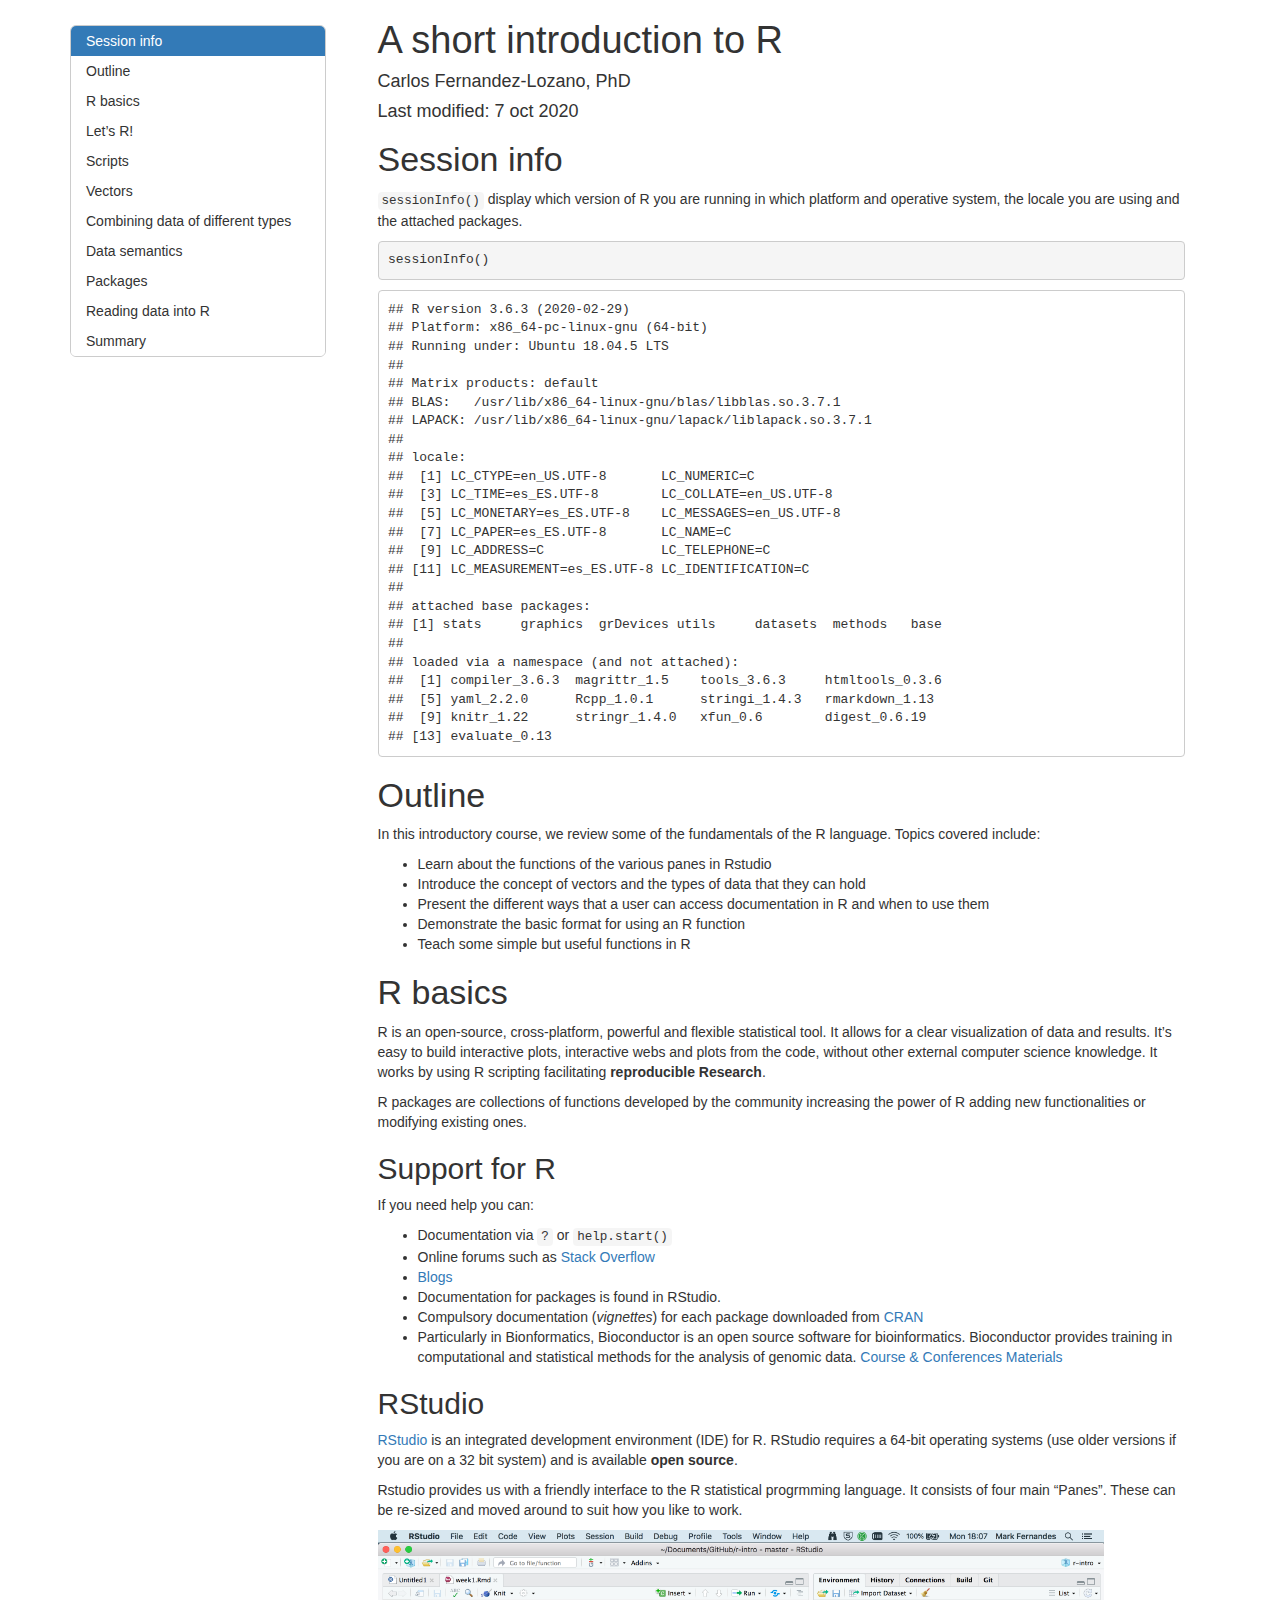
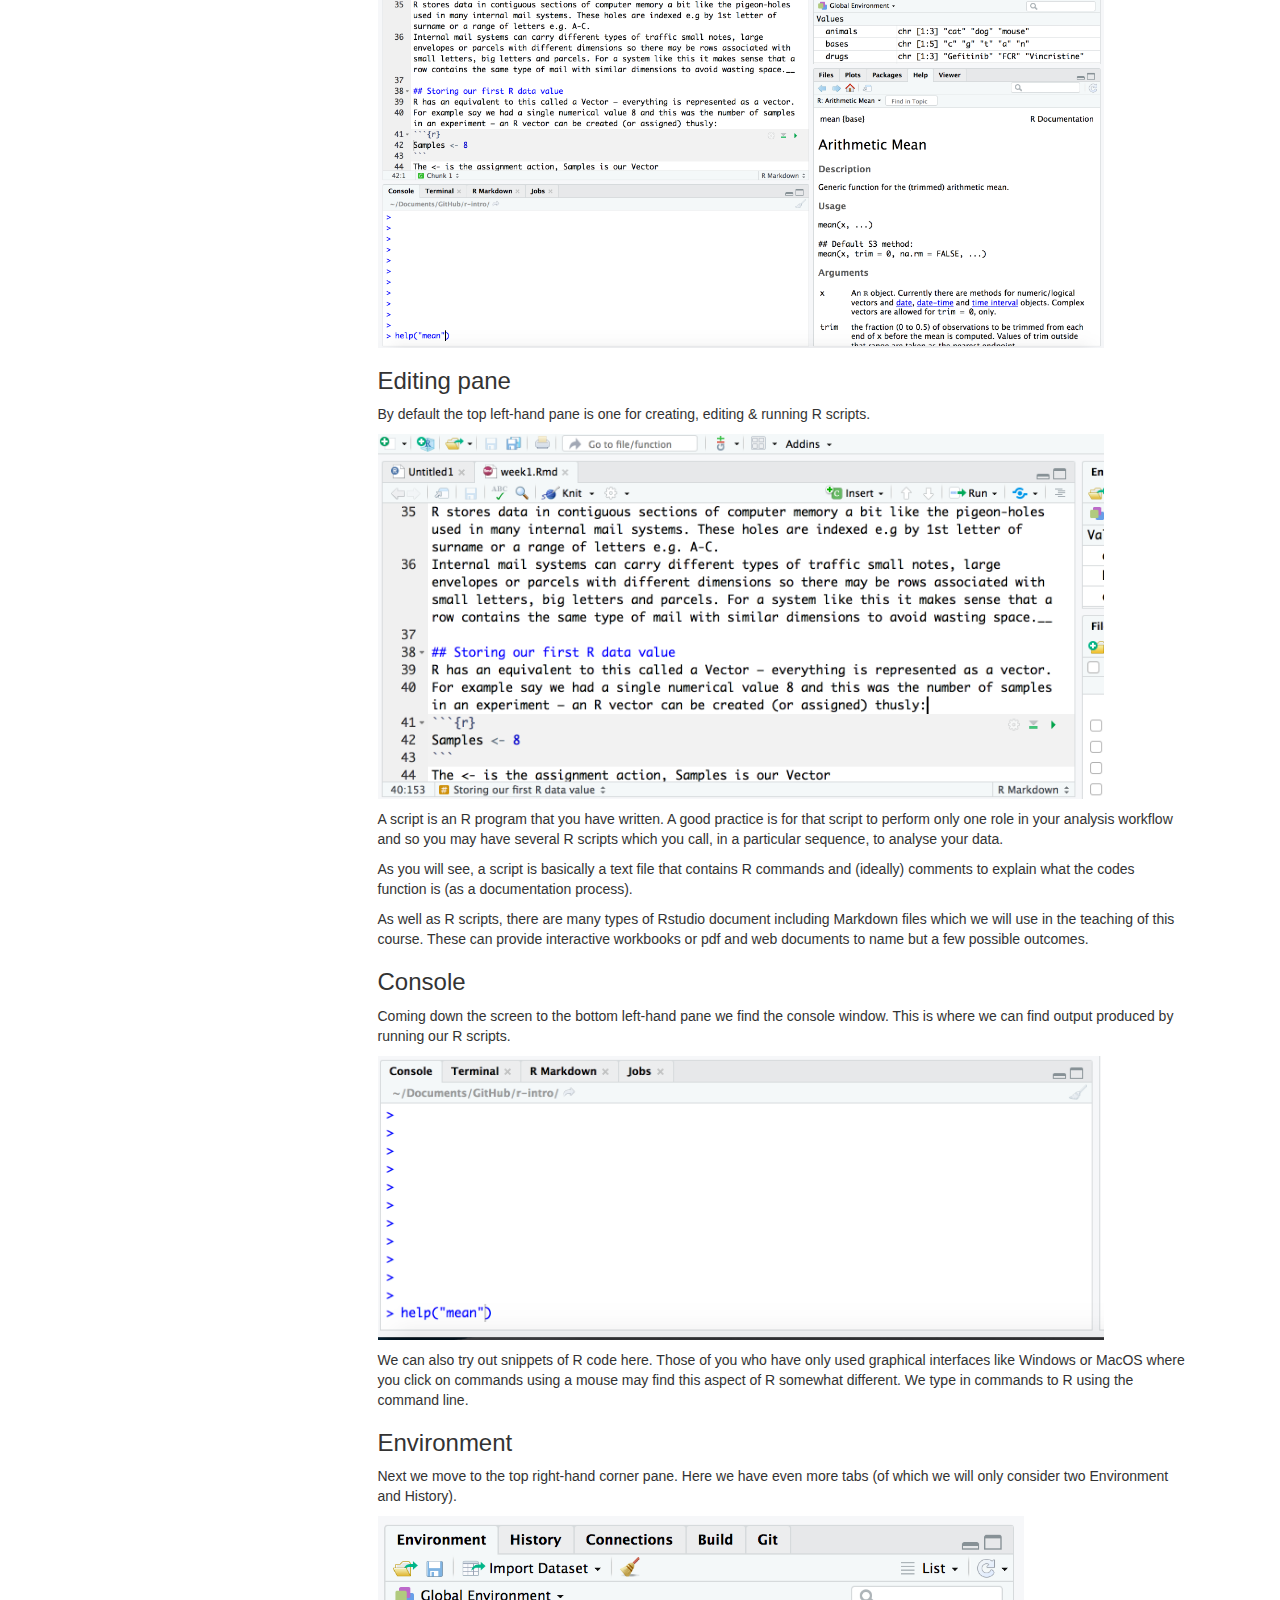
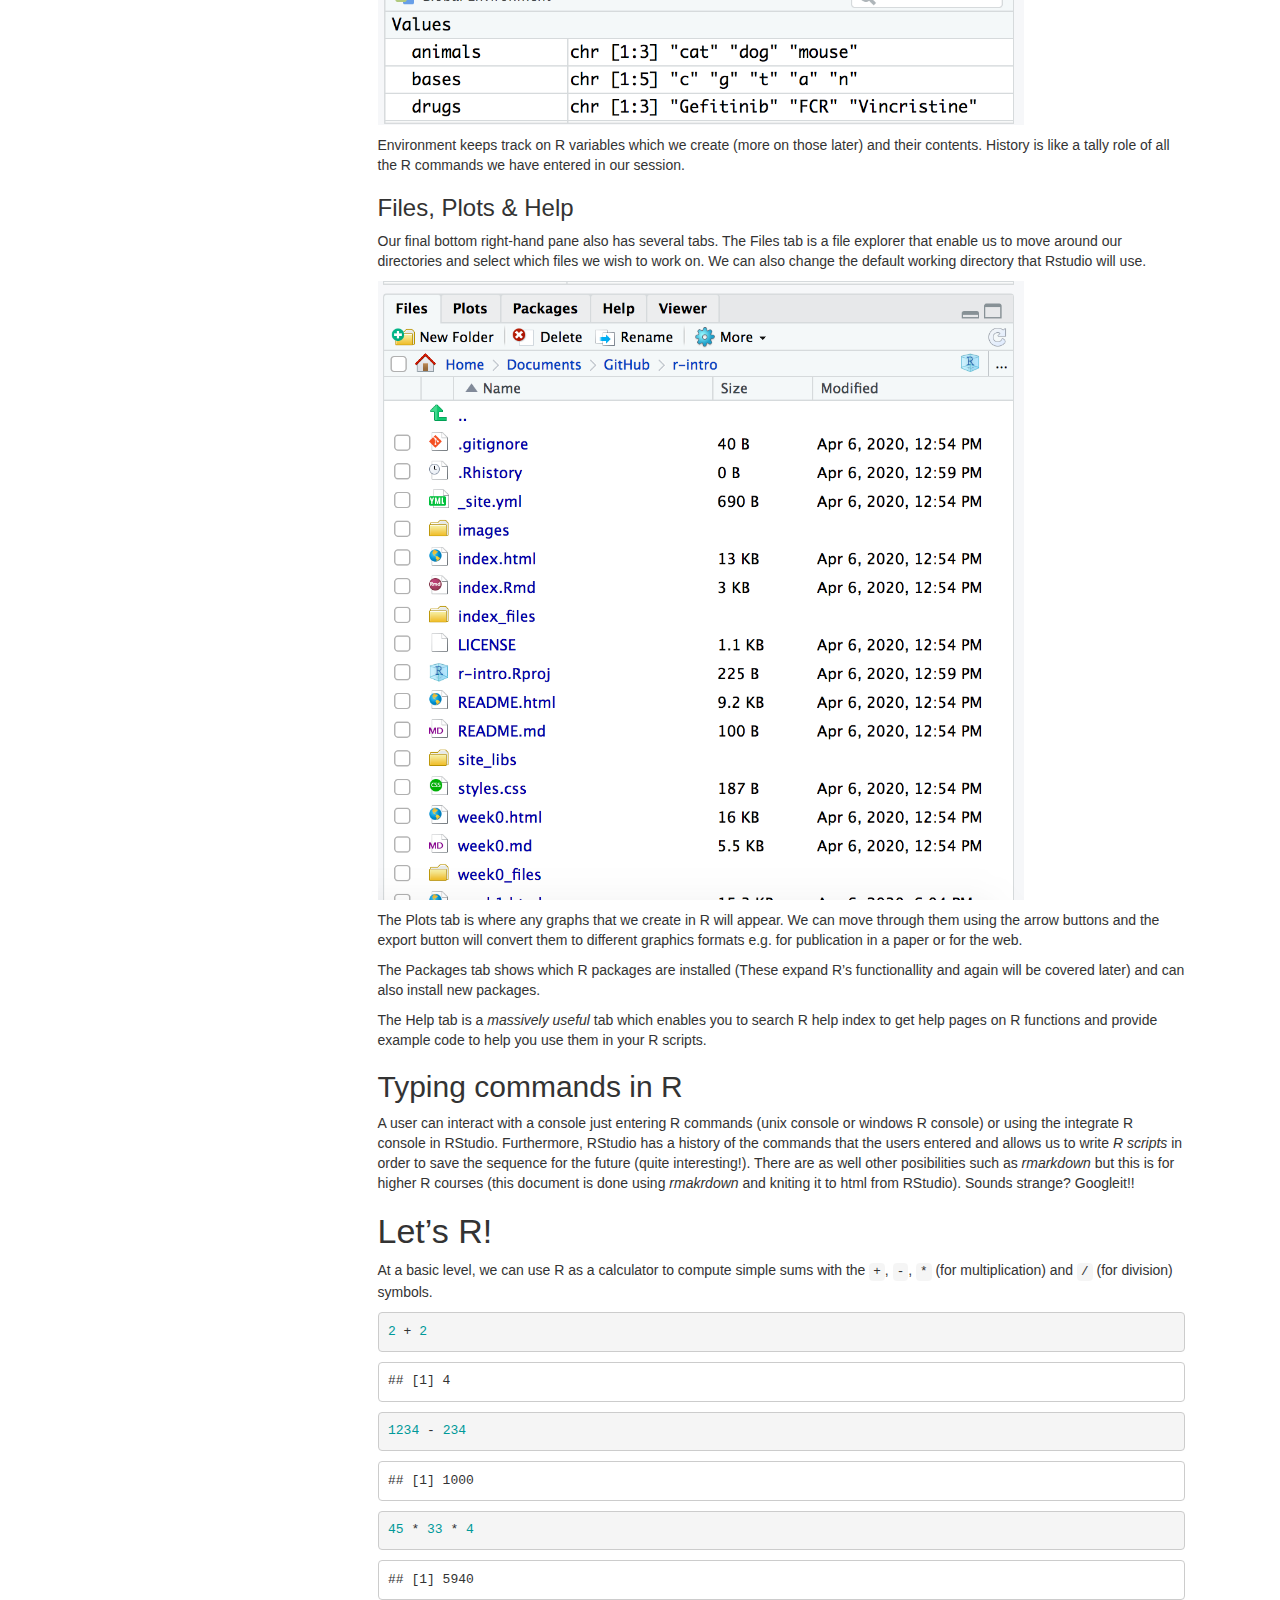
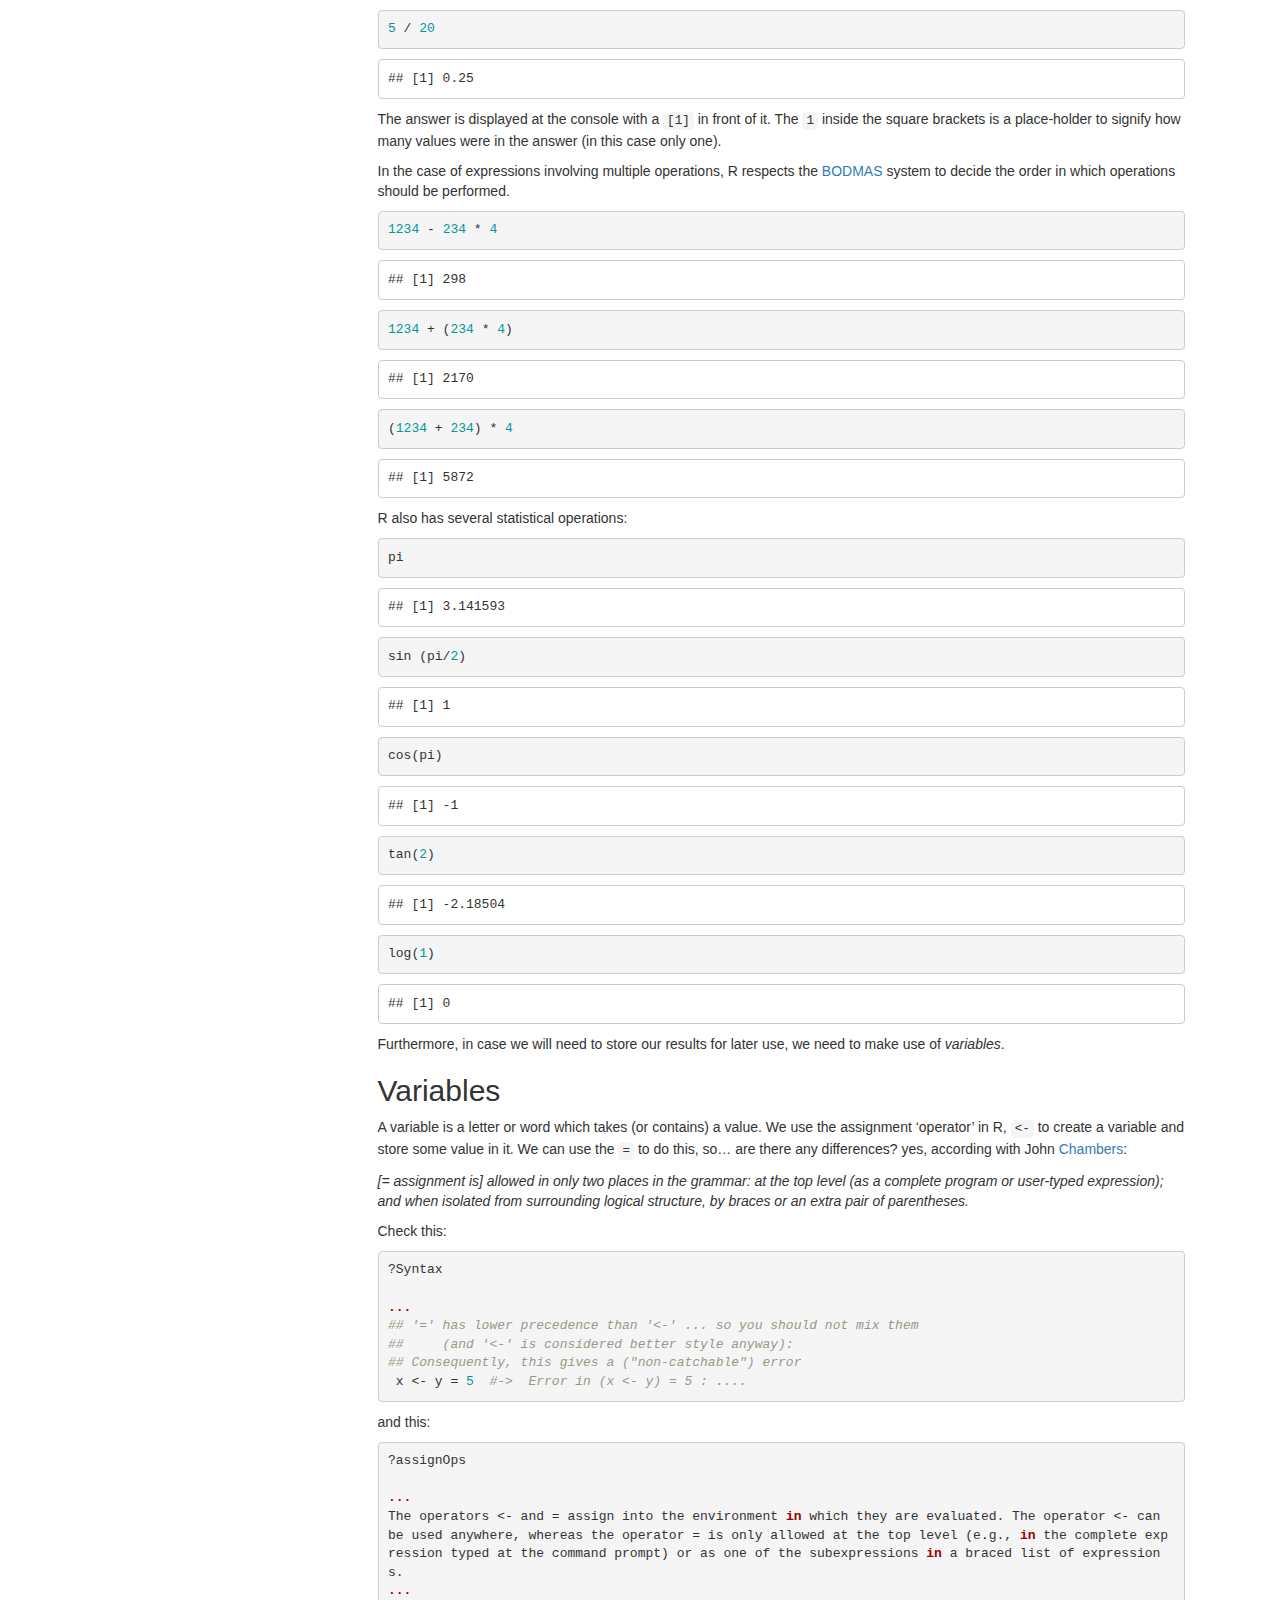
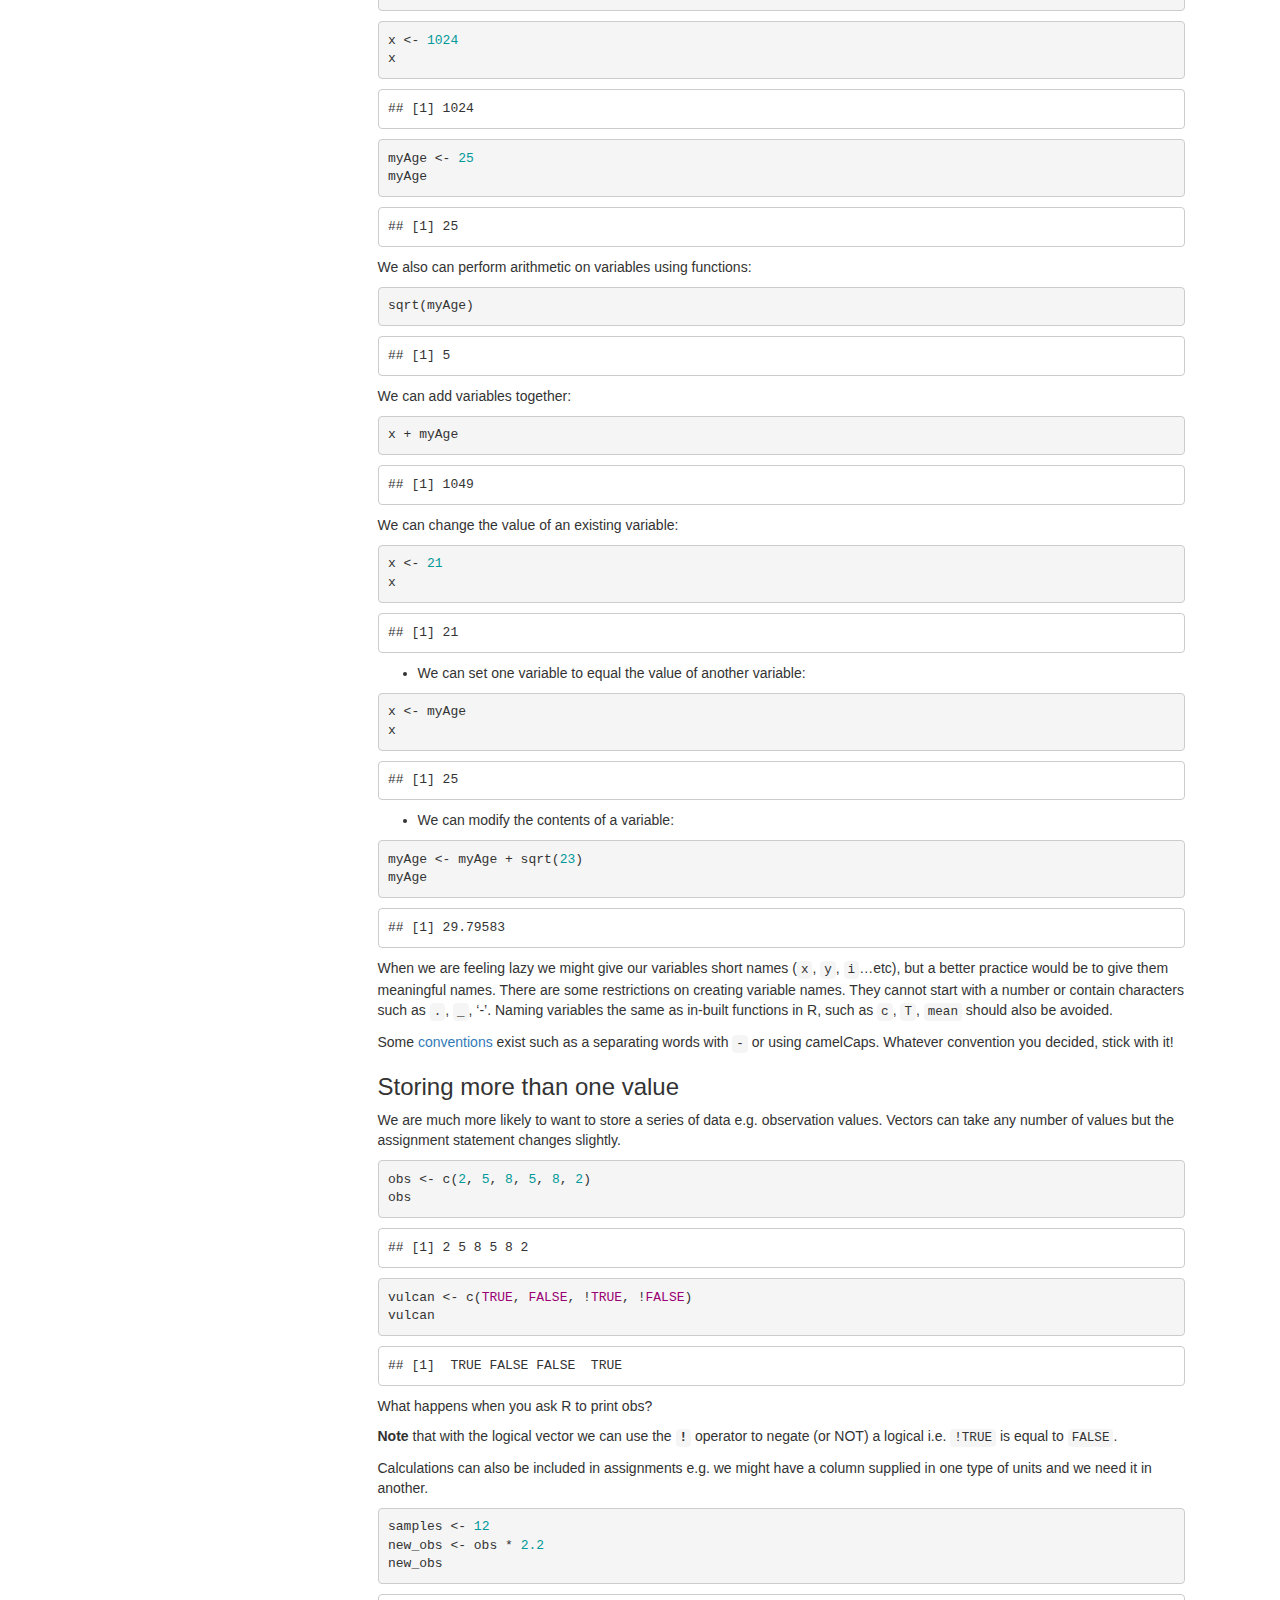
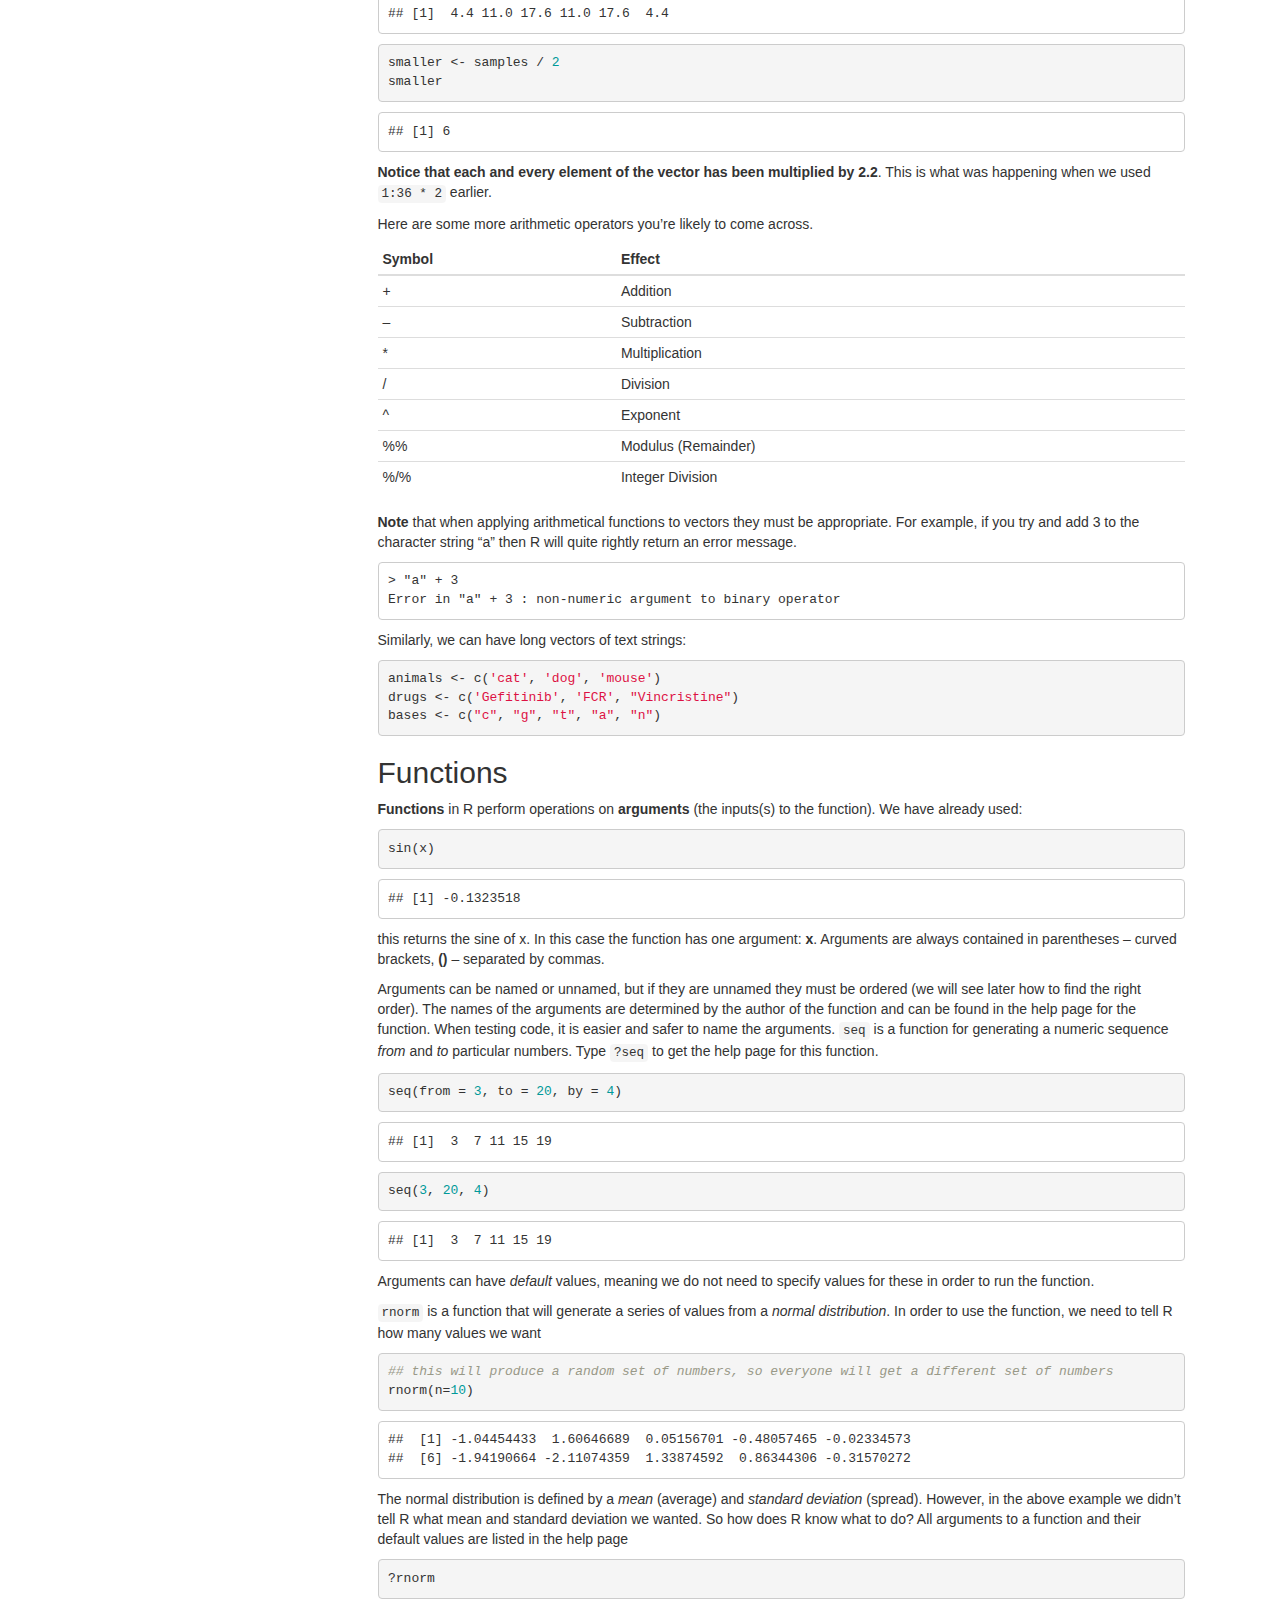
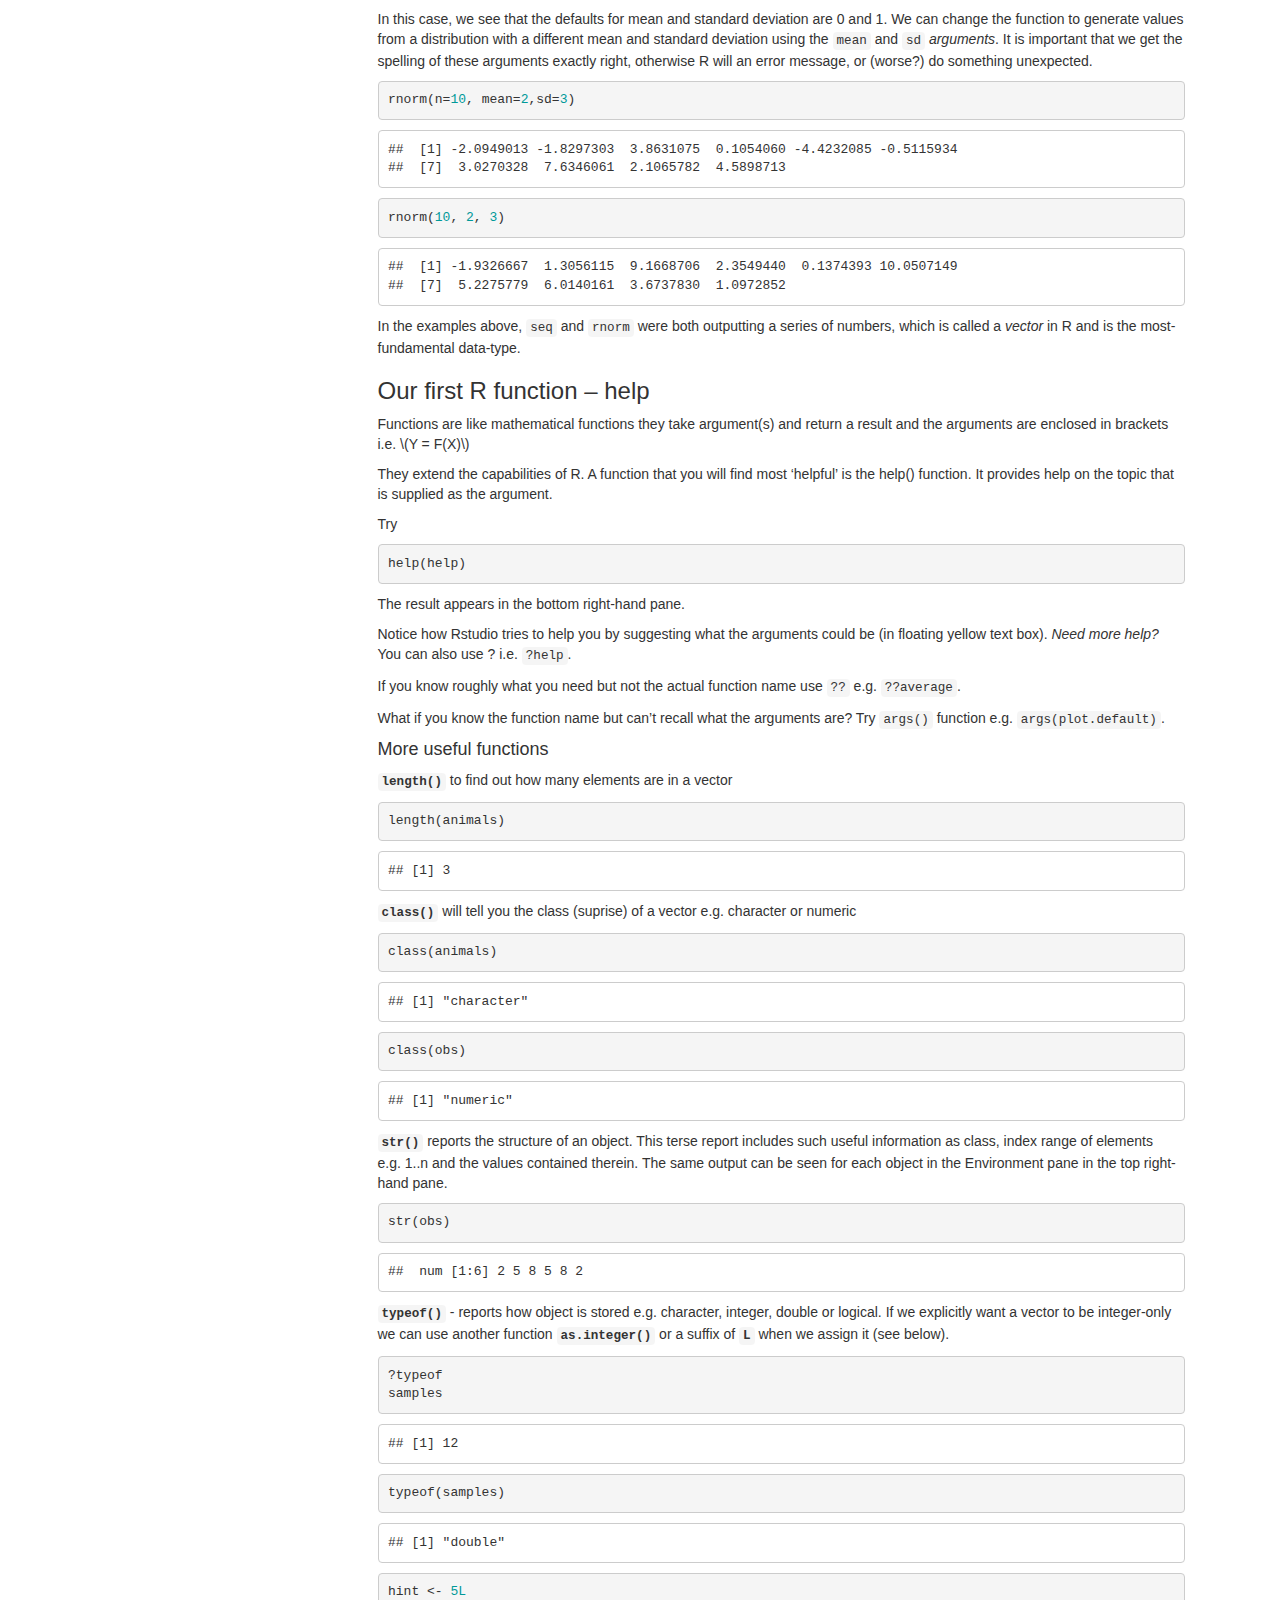
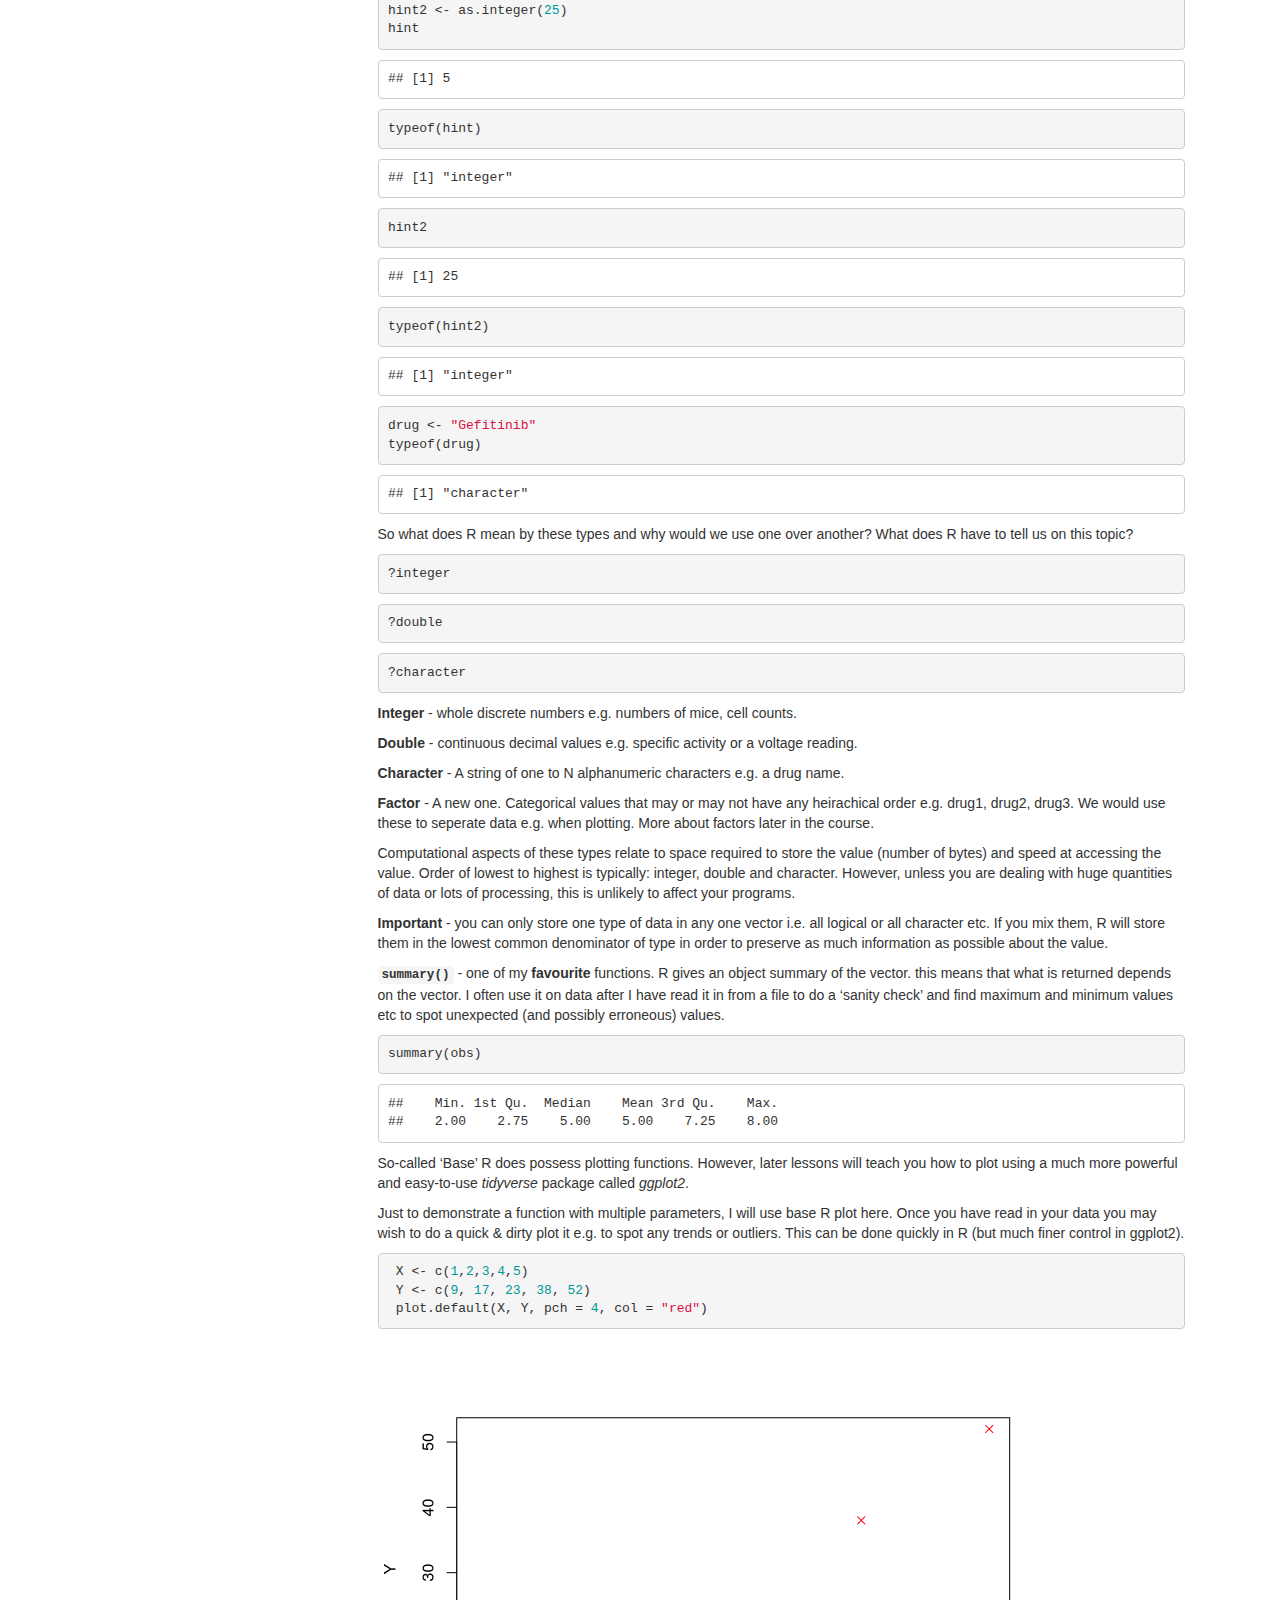
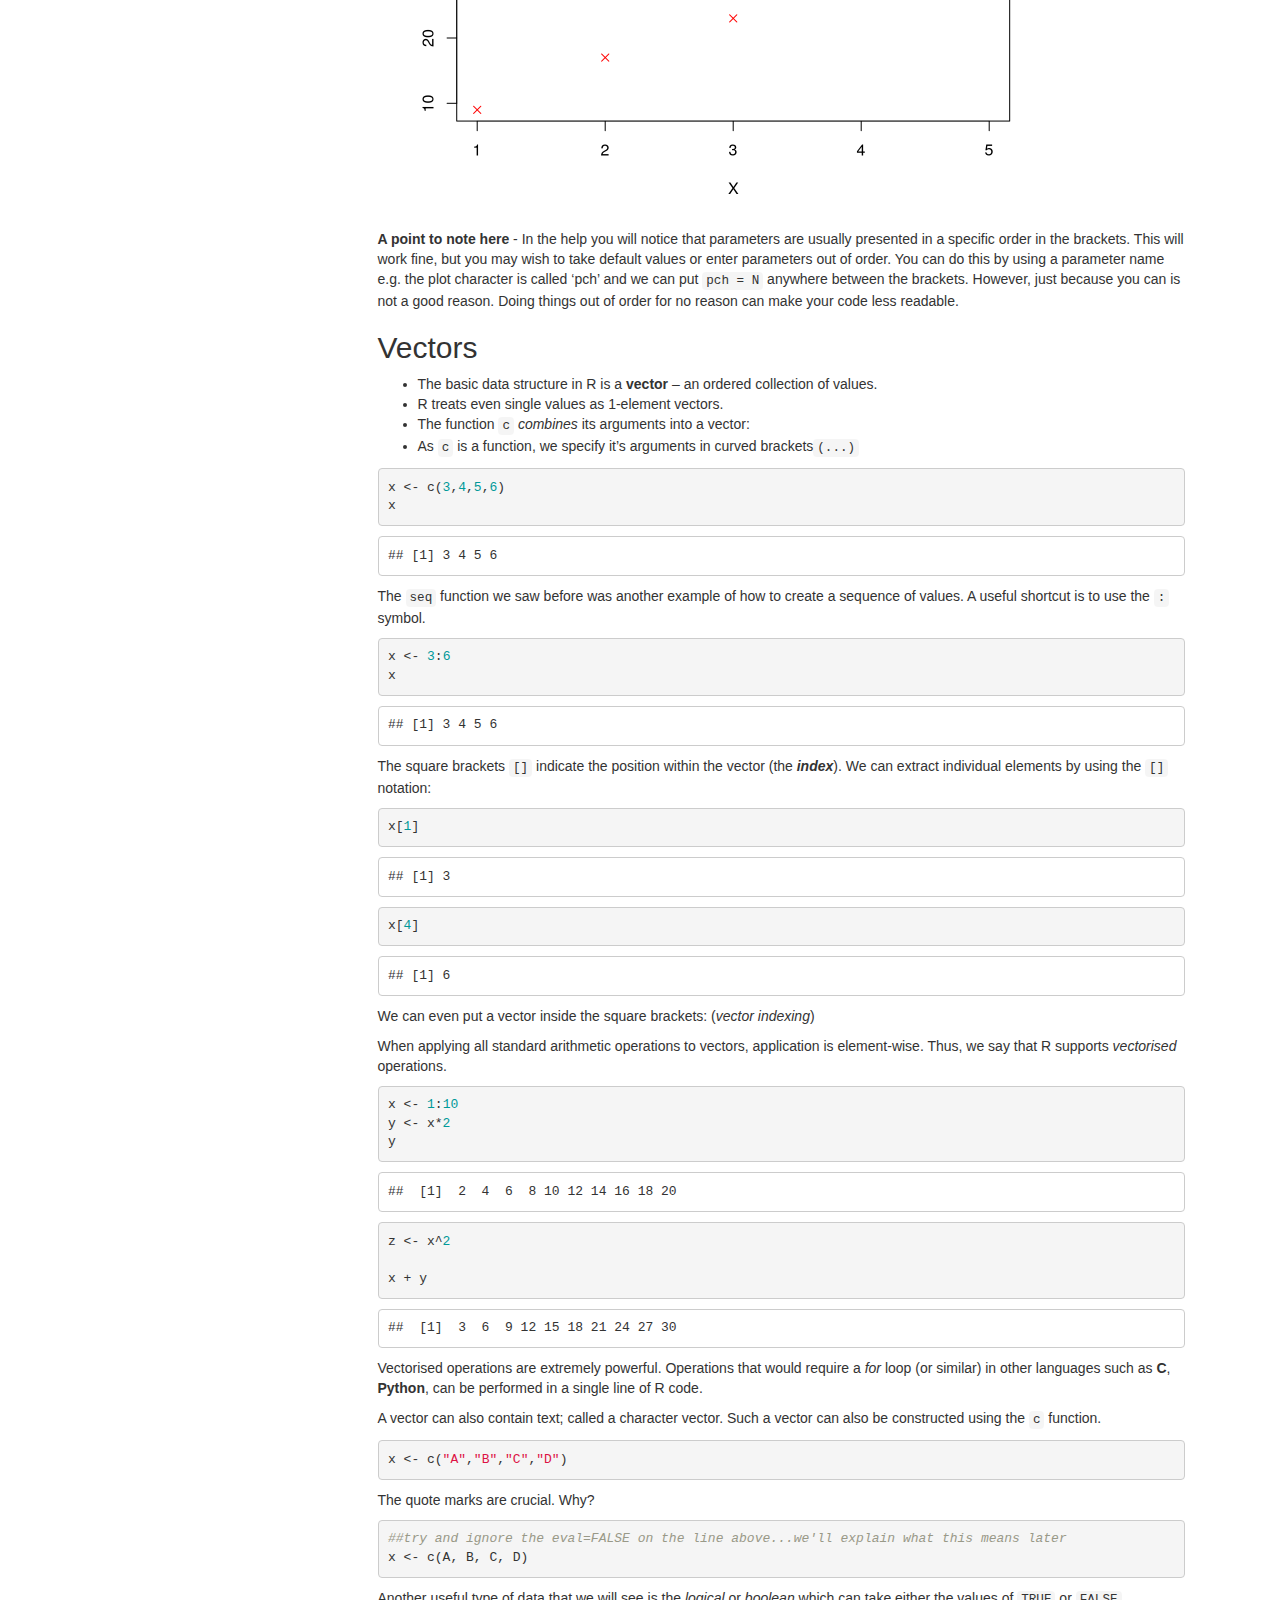
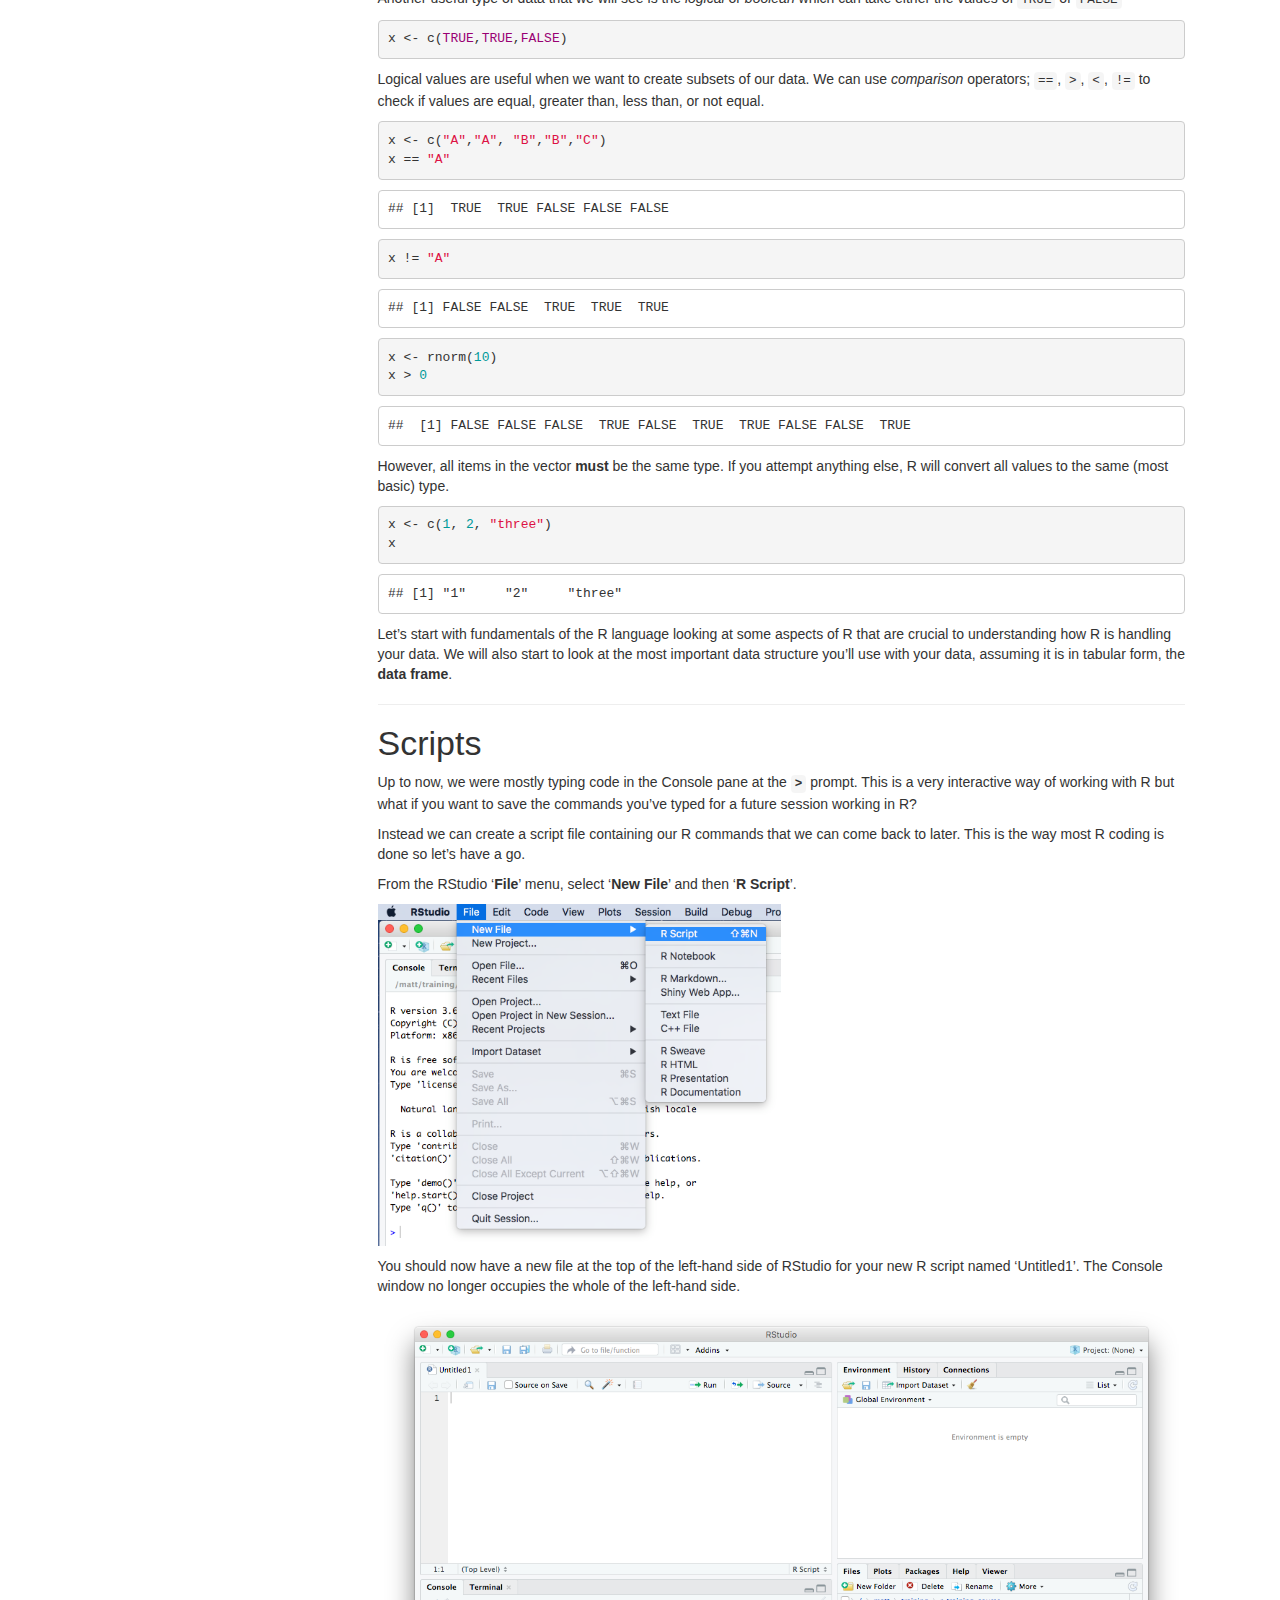
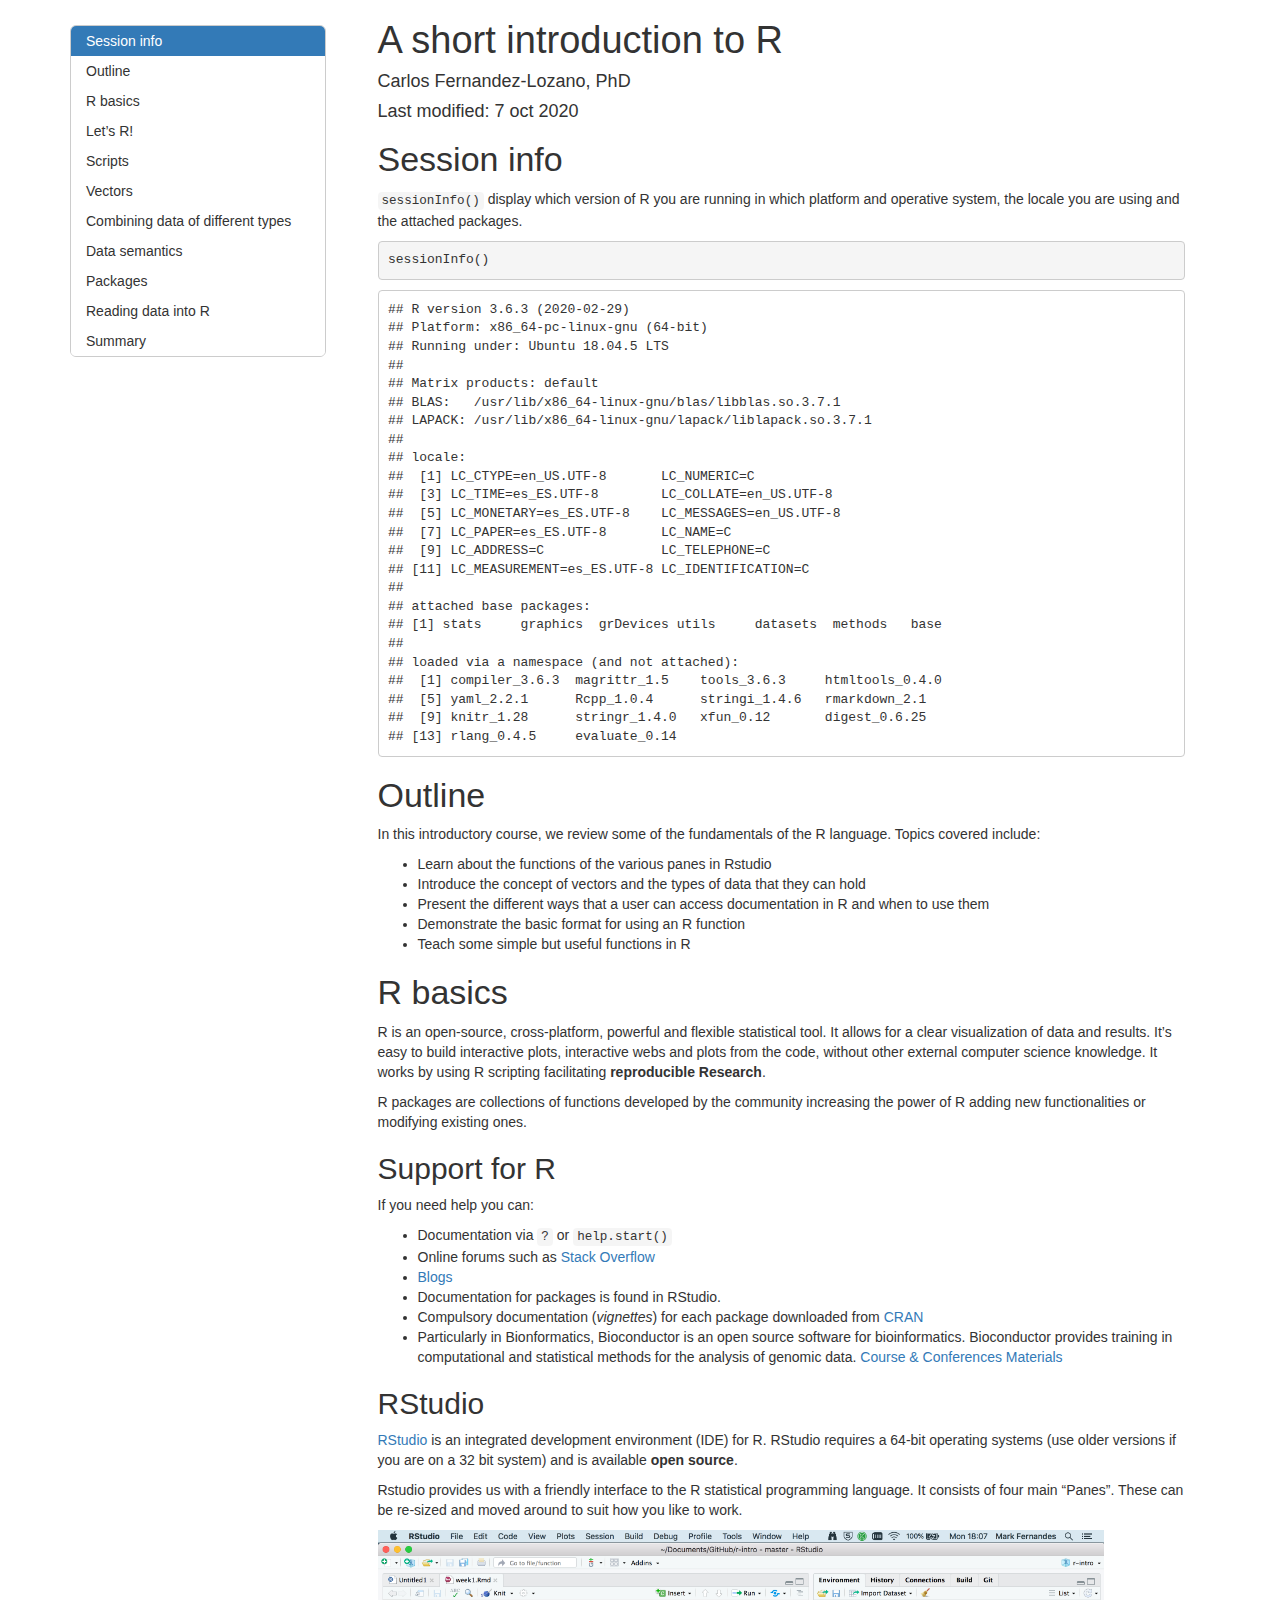
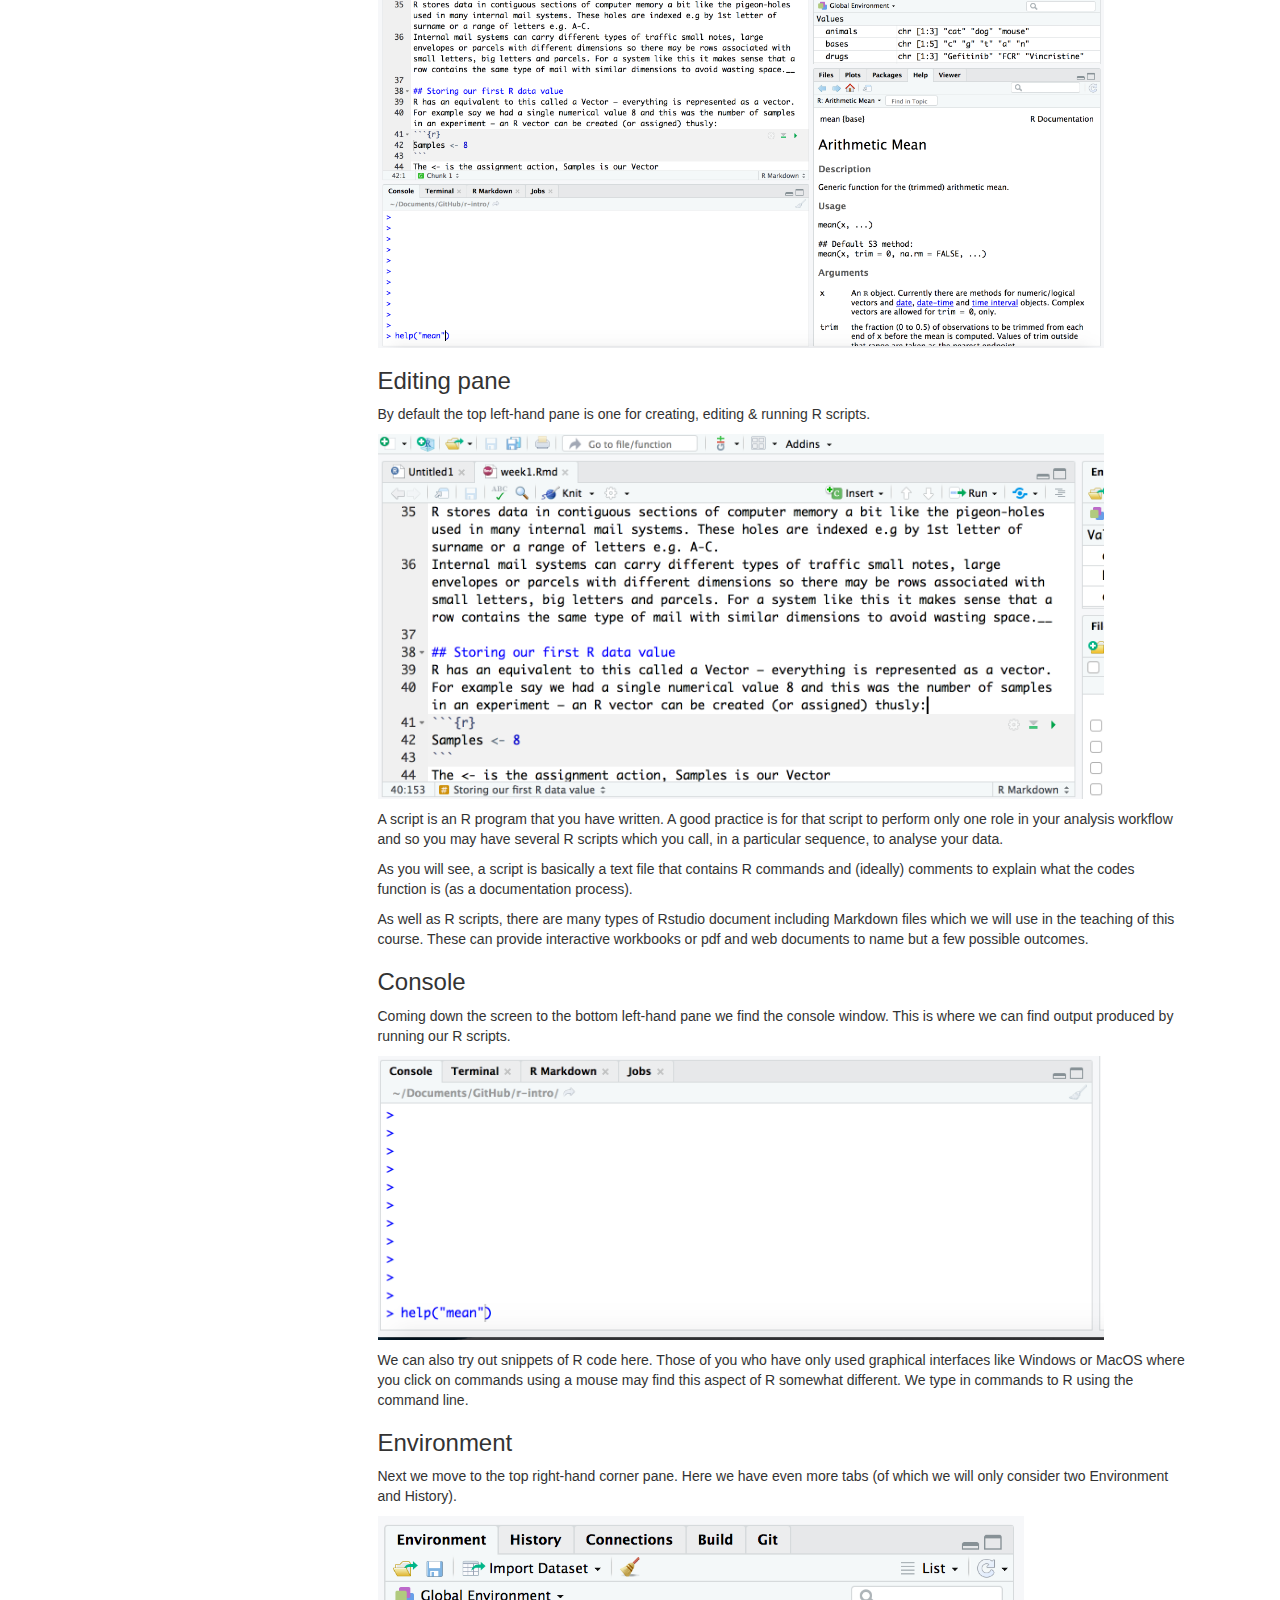
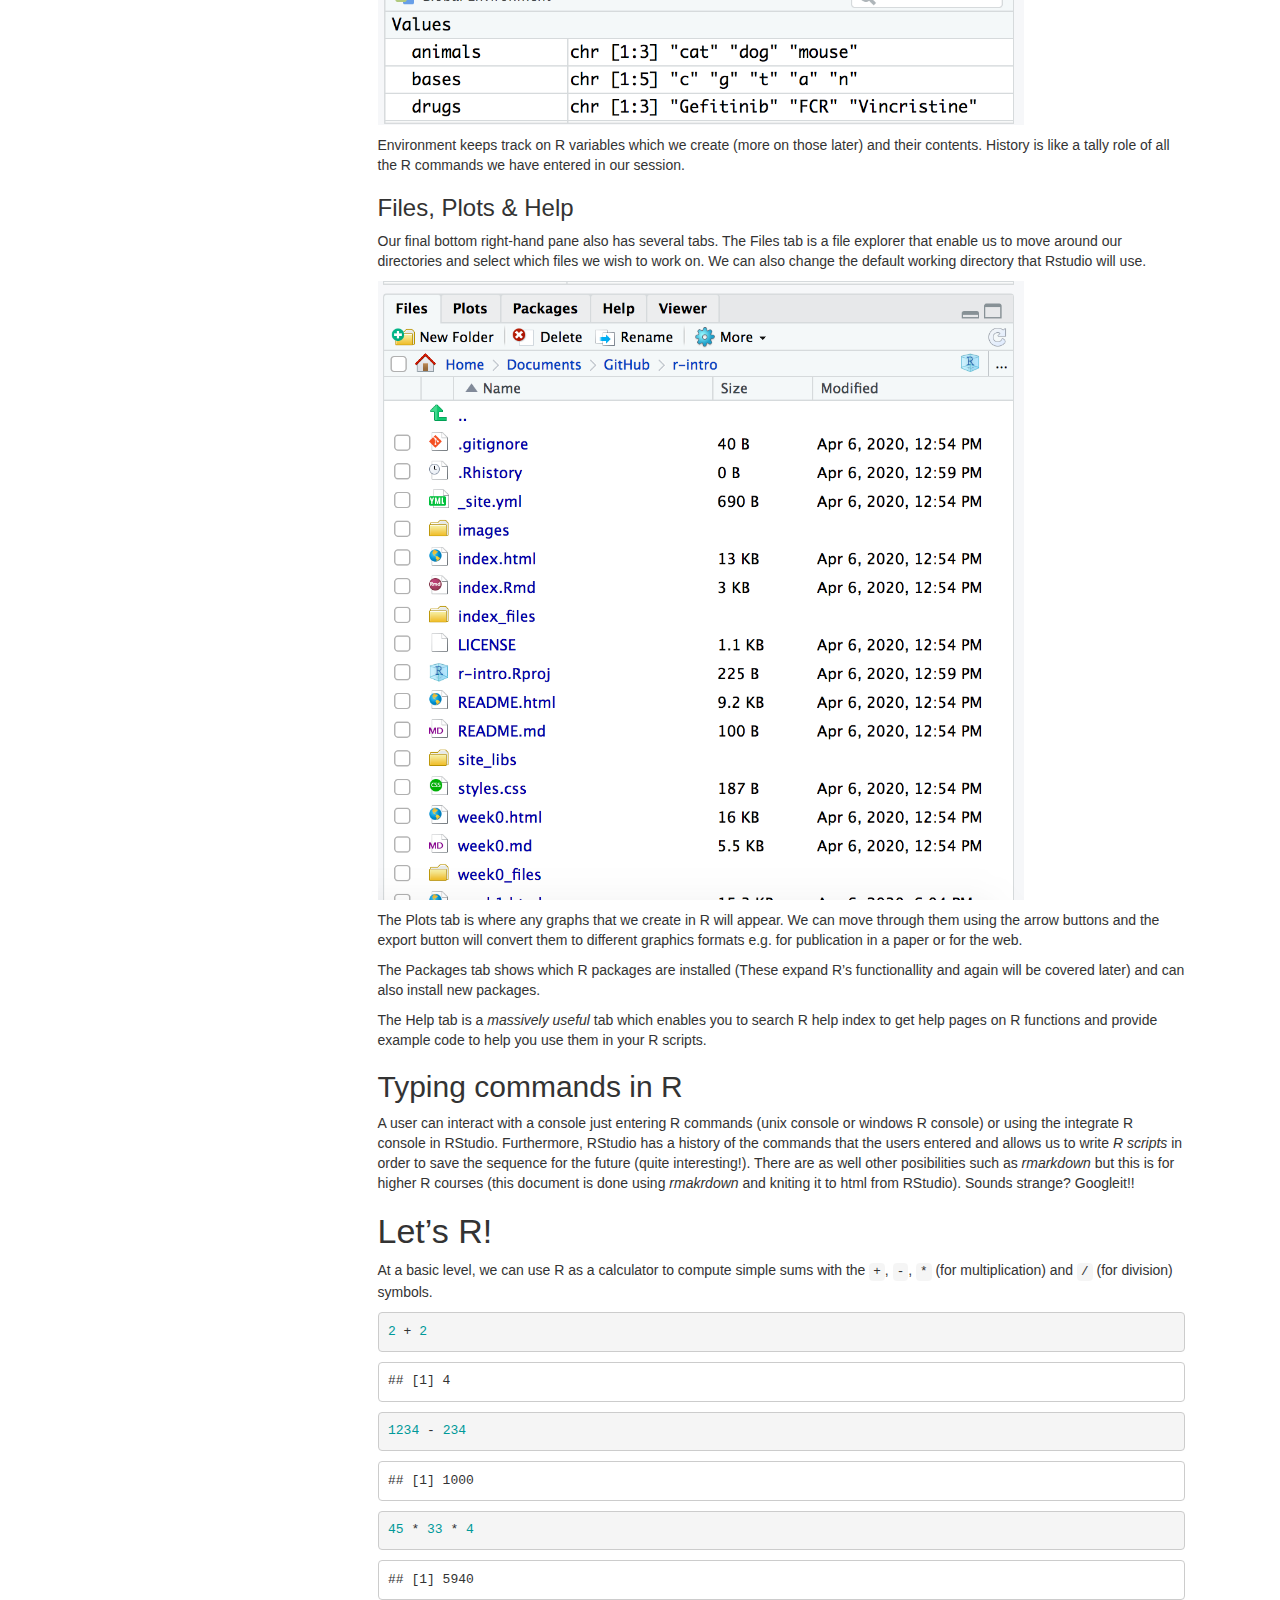
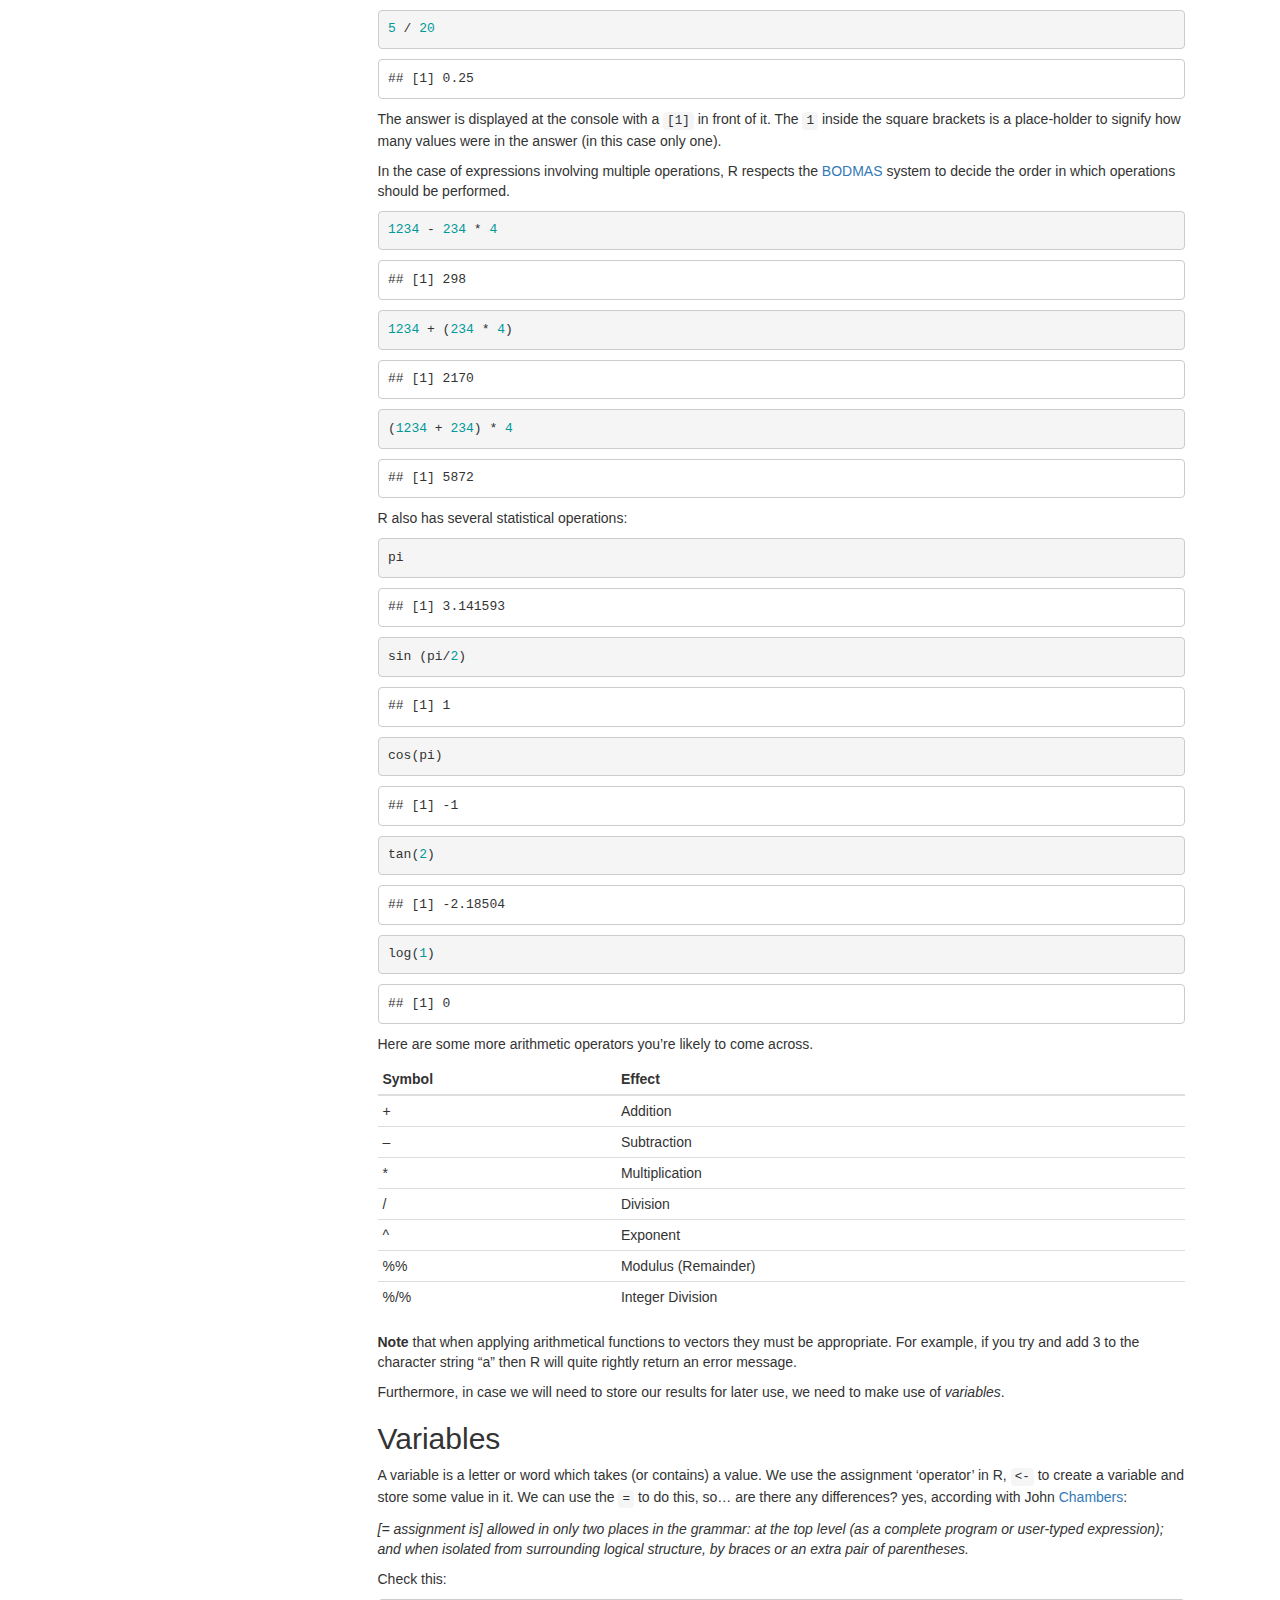
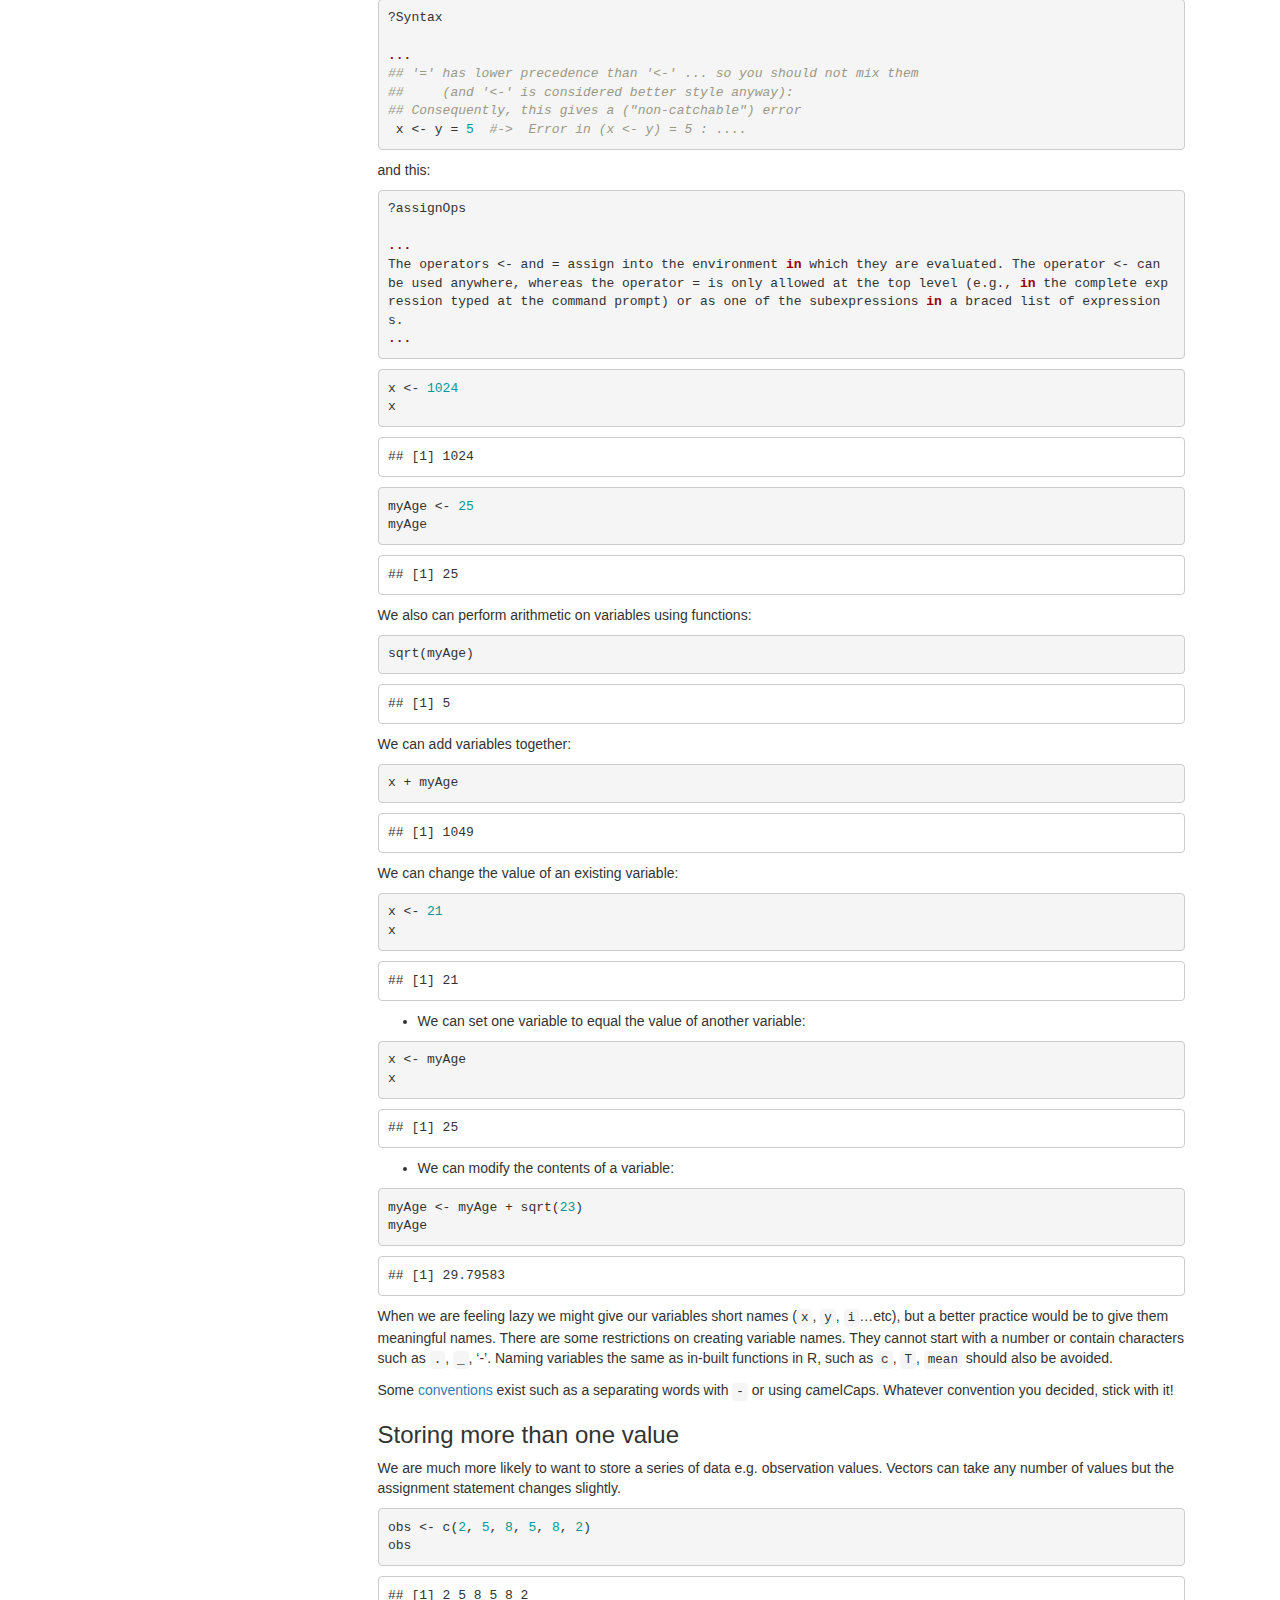
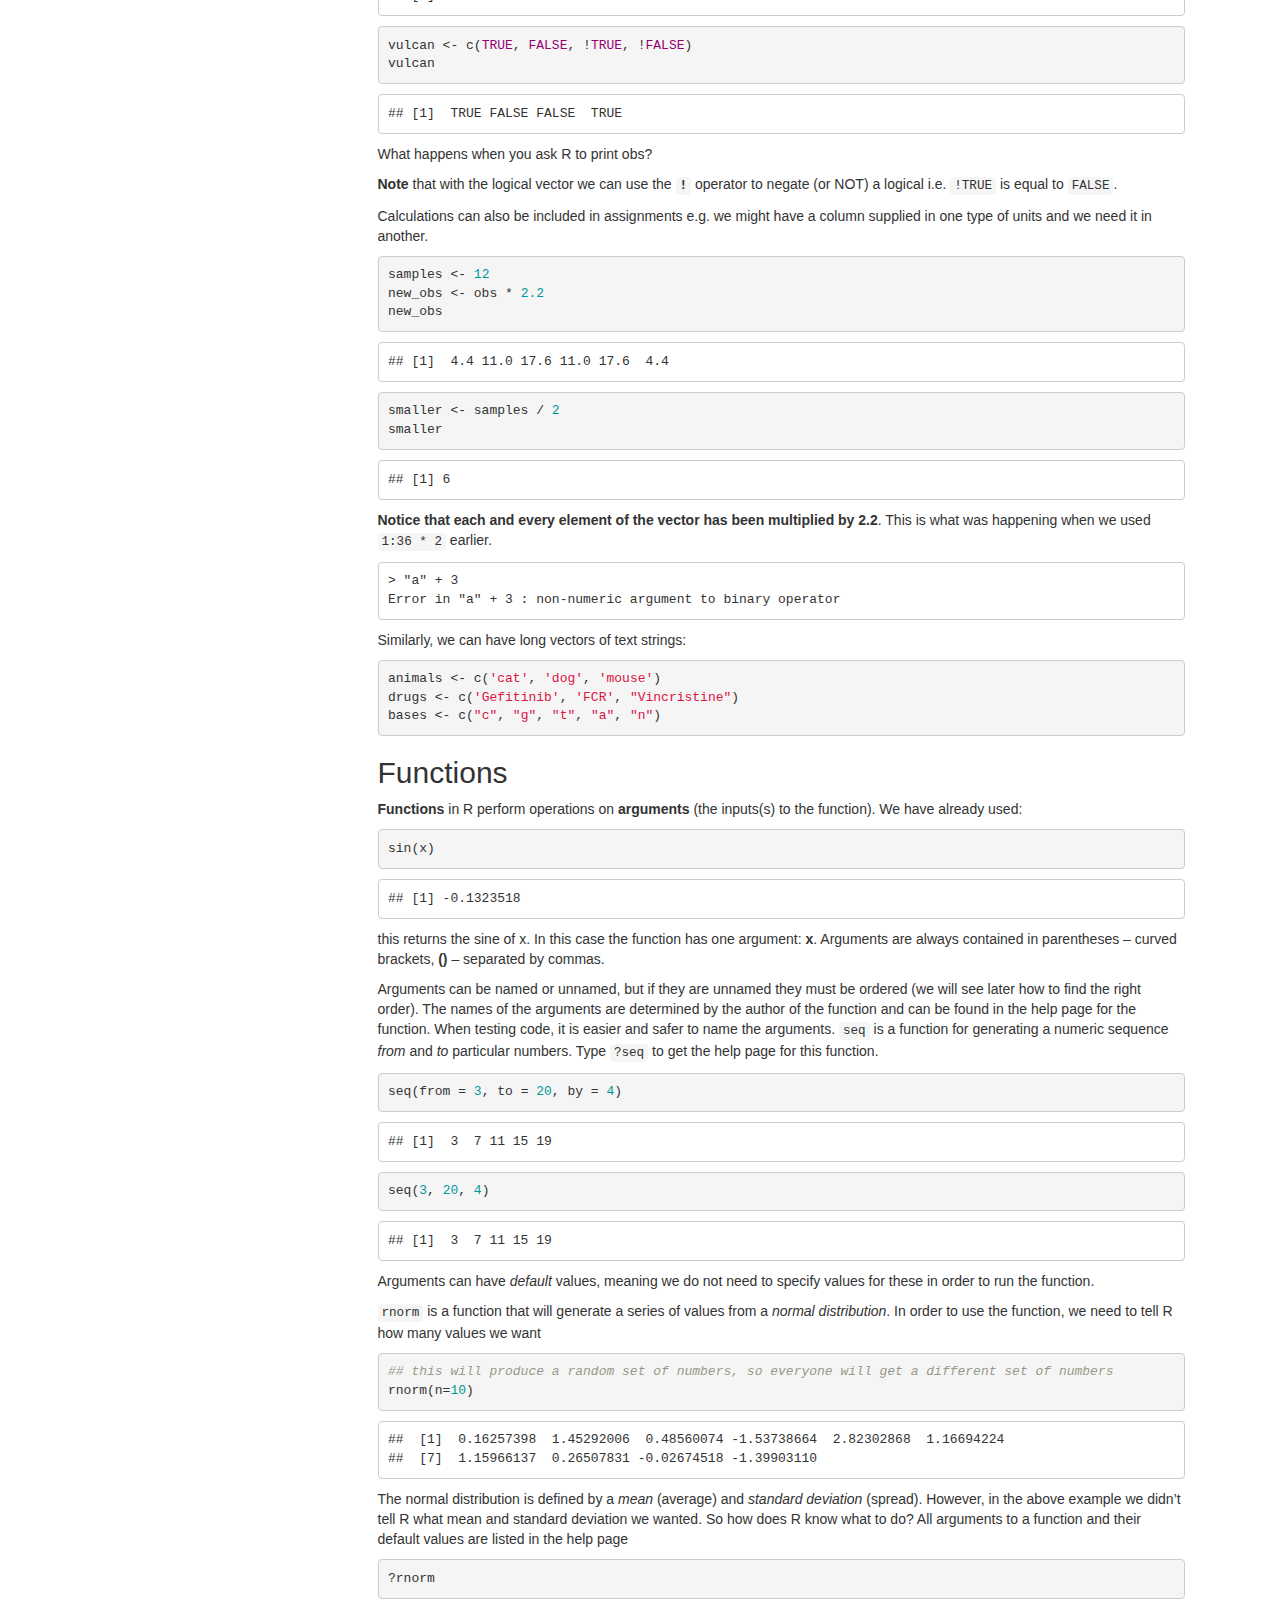
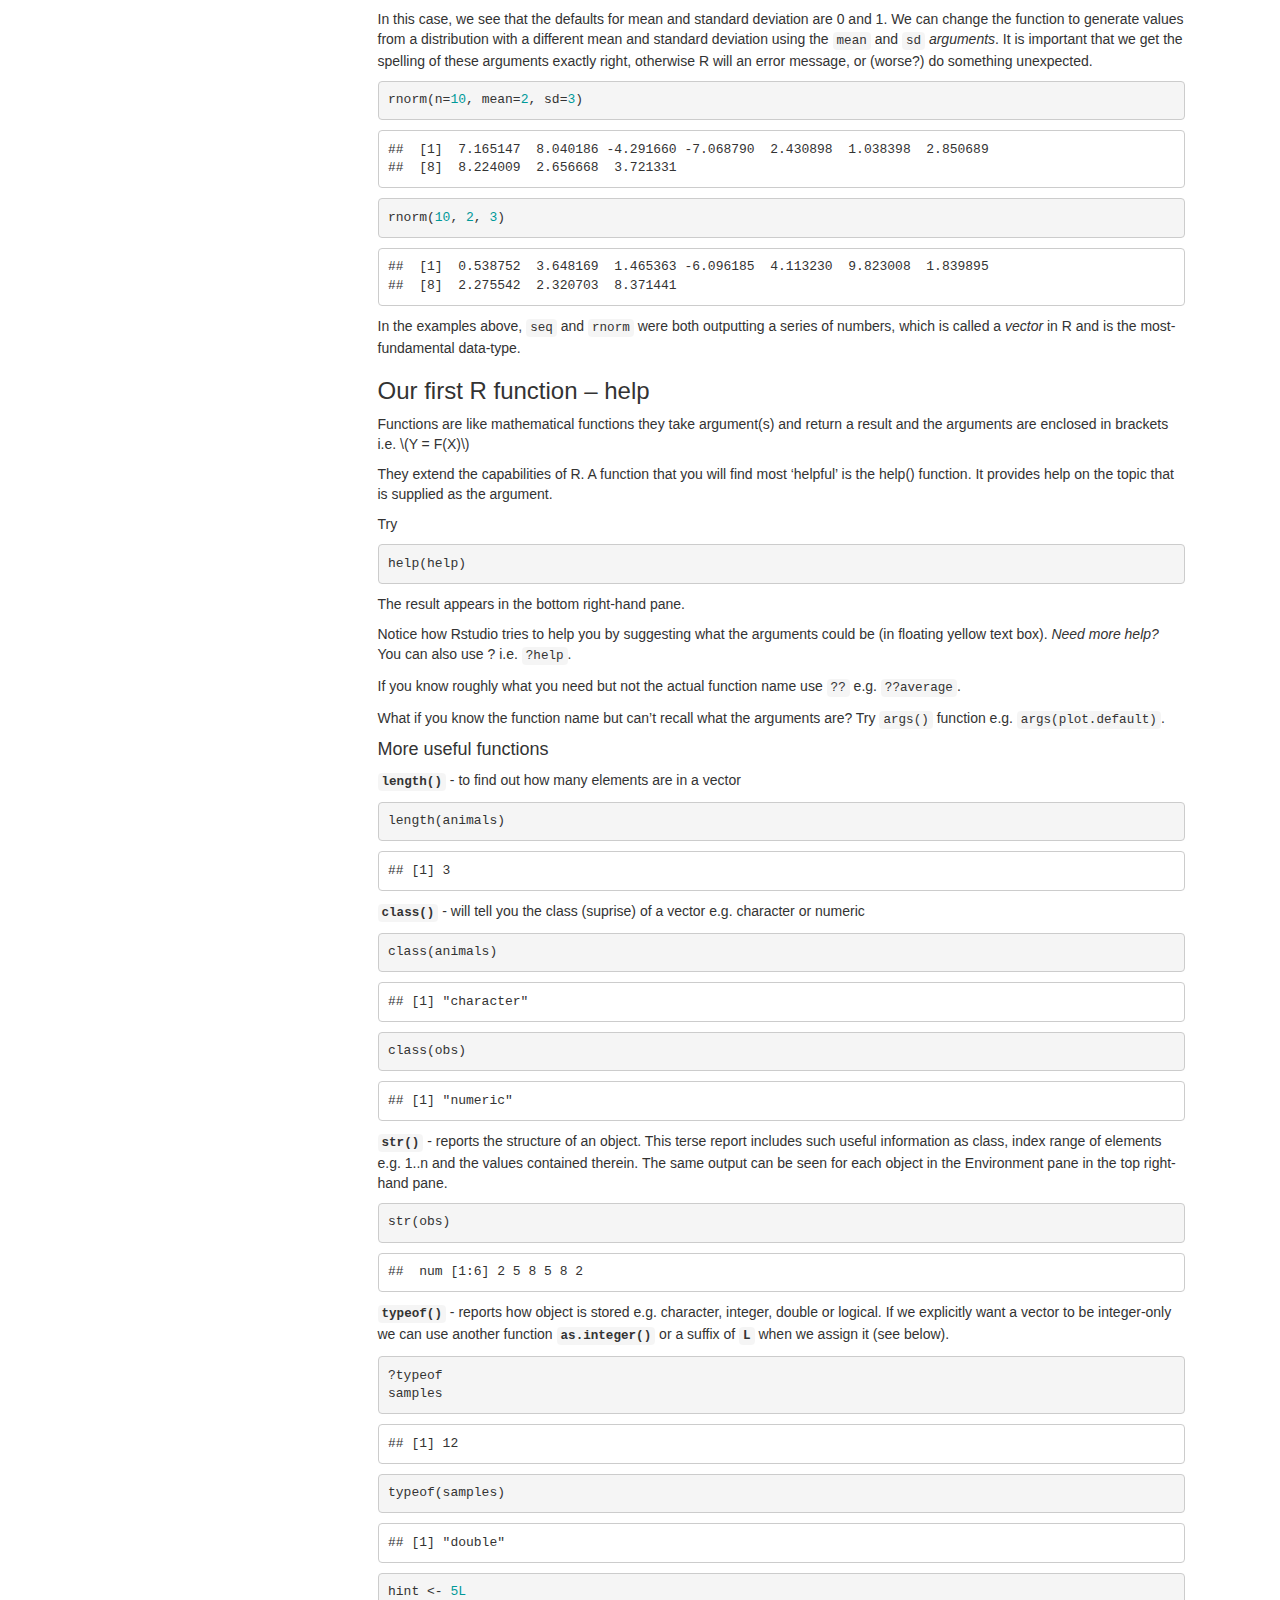
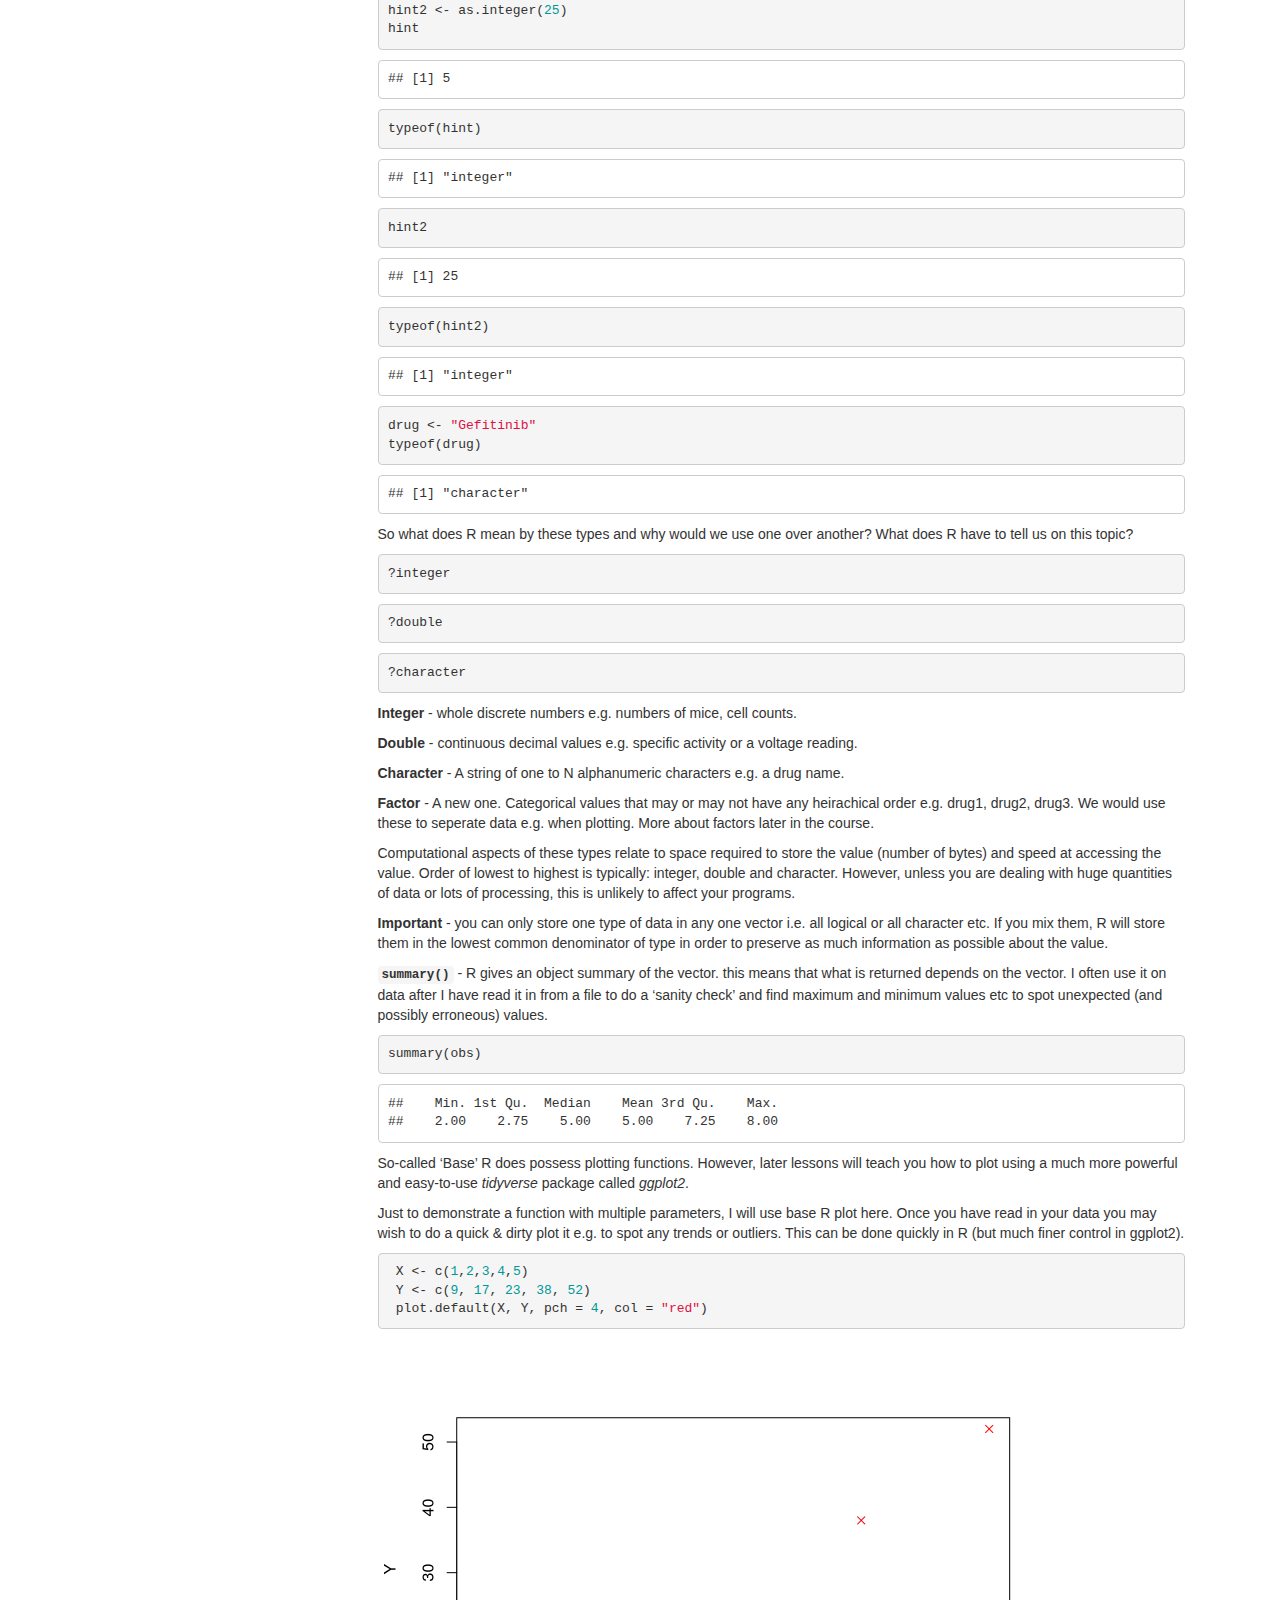
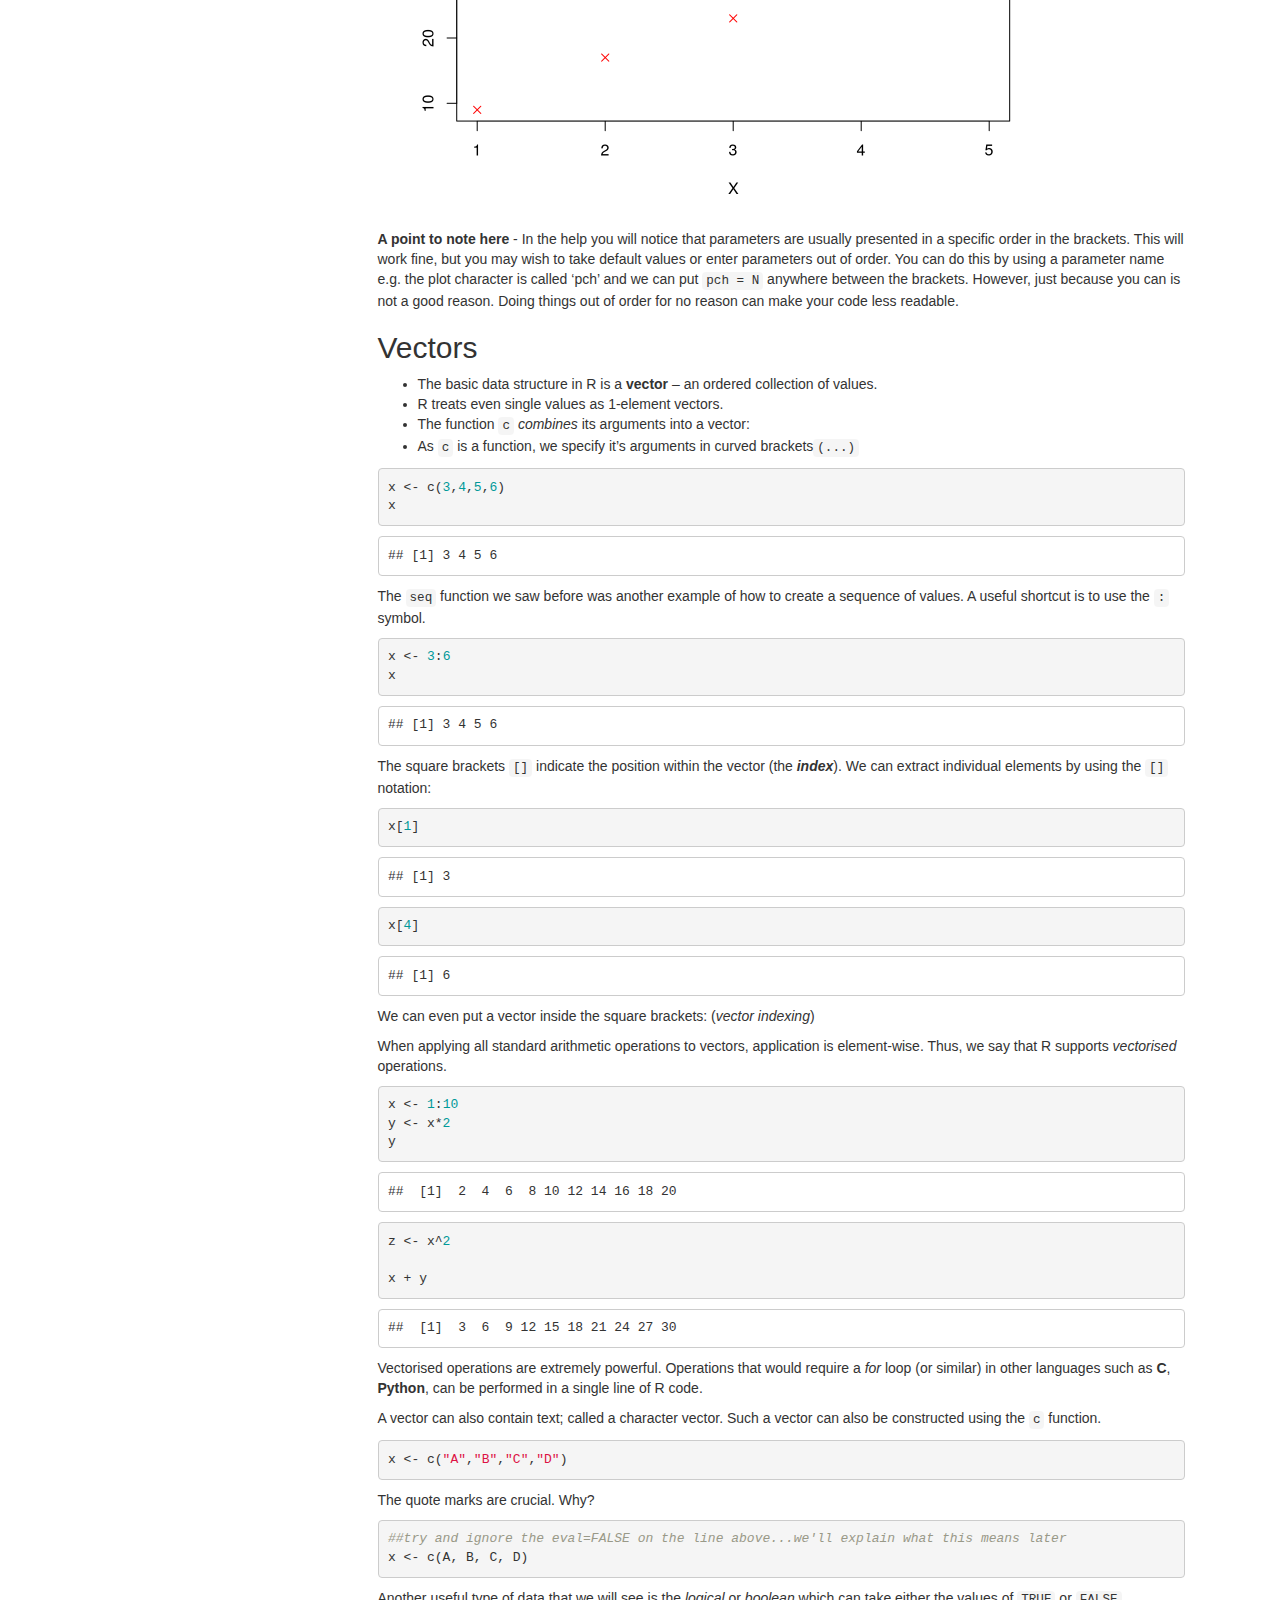
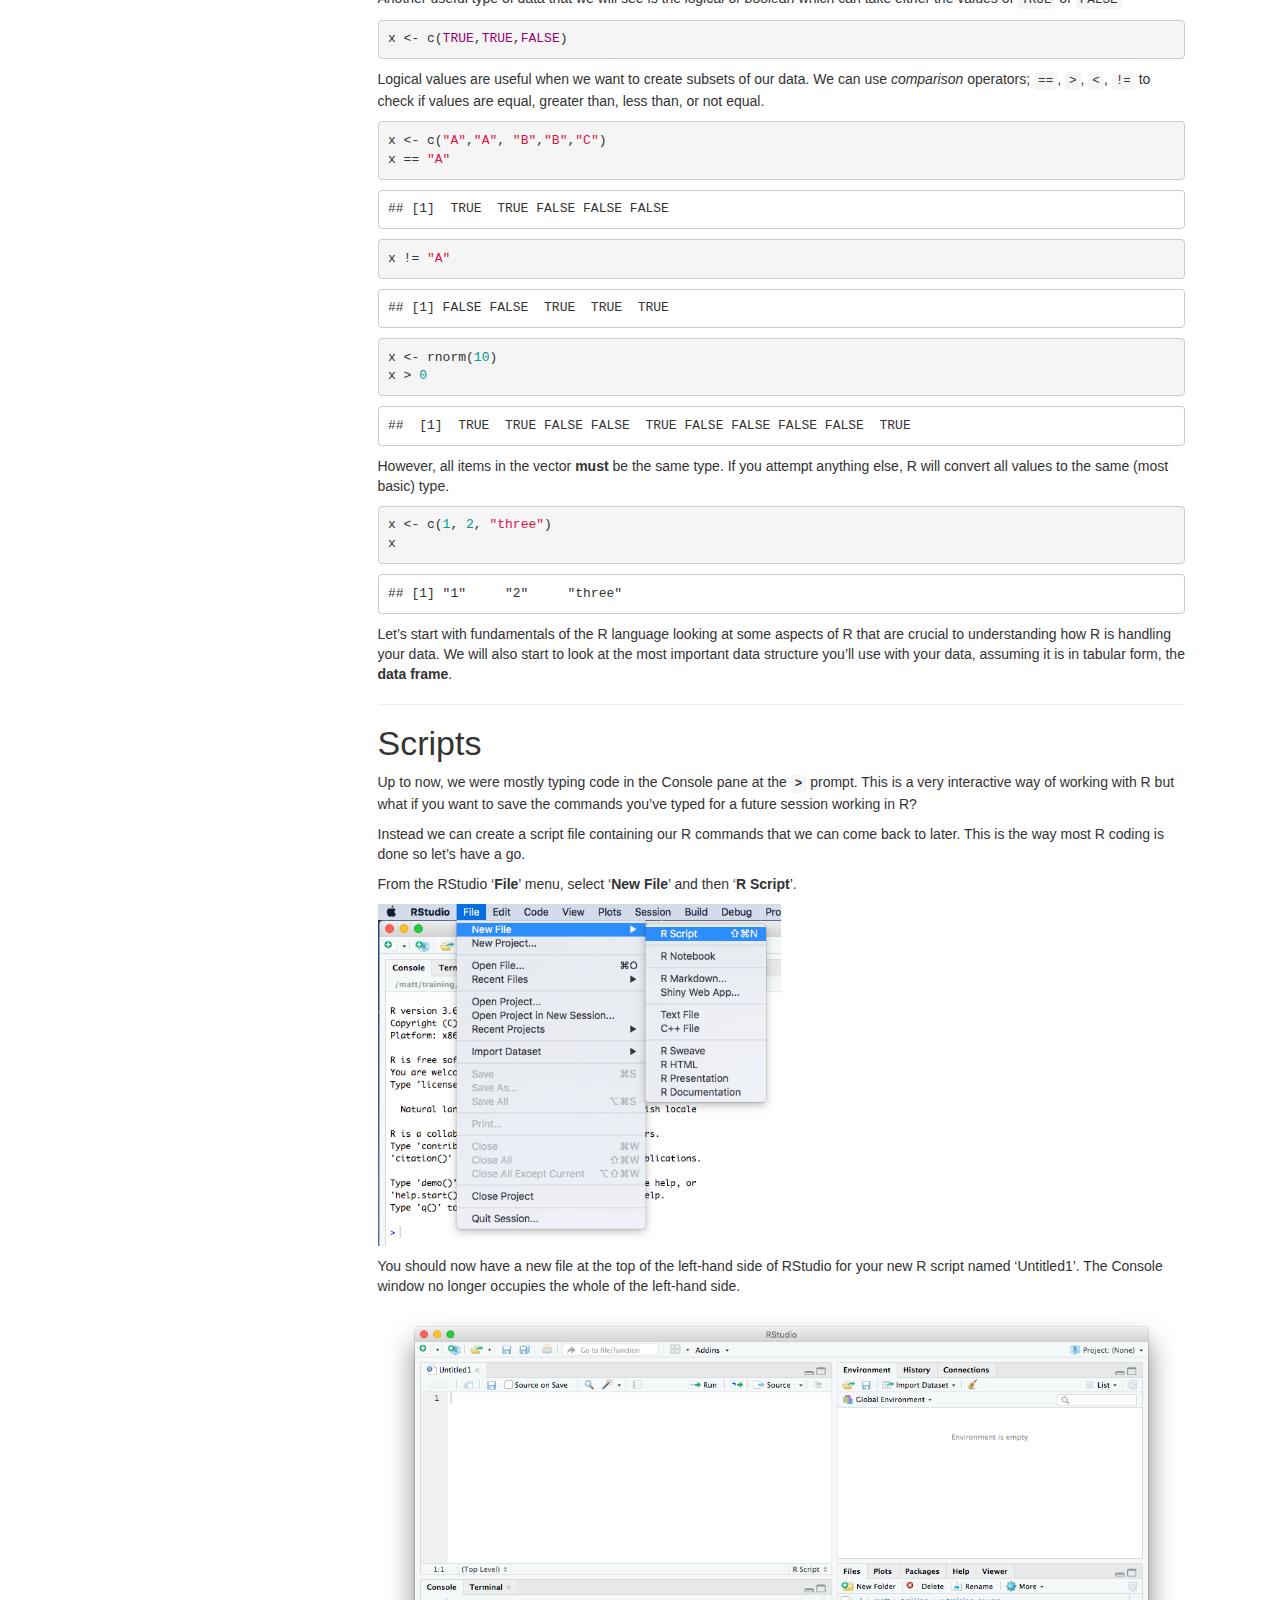
